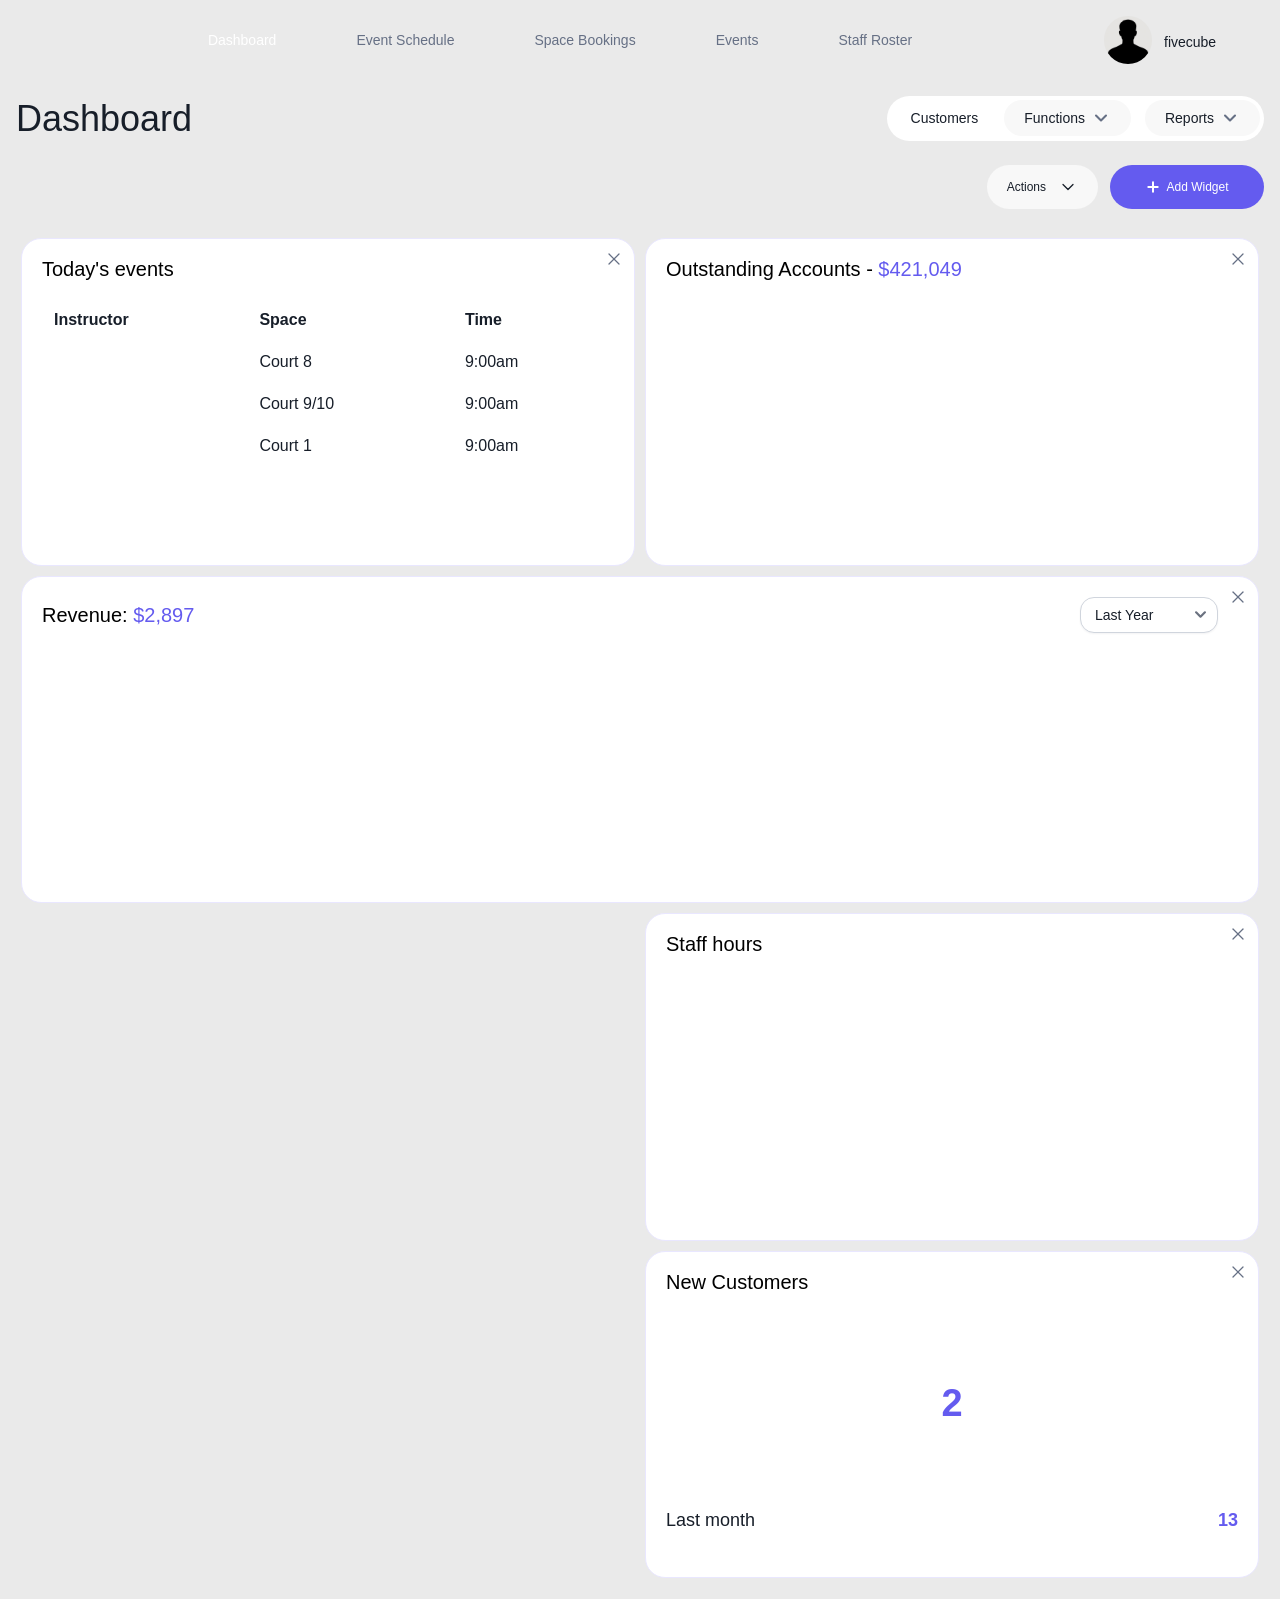
==== index.html @ 07ac2dc0 "Initial commit: 5sports admin project Made-with: Cursor" ====
<html lang="en"><head>
  <title>Intrac</title>
  <meta charset="UTF-8">
  <meta name="viewport" content="width=device-width, initial-scale=1, minimum-scale=1, maximum-scale=1, shrink-to-fit=no">

  <!-- FAVICONS -->
  <style data-tippy-stylesheet="">.tippy-box[data-animation=fade][data-state=hidden]{opacity:0}[data-tippy-root]{max-width:calc(100vw - 10px)}.tippy-box{position:relative;background-color:#333;color:#fff;border-radius:4px;font-size:14px;line-height:1.4;white-space:normal;outline:0;transition-property:transform,visibility,opacity}.tippy-box[data-placement^=top]>.tippy-arrow{bottom:0}.tippy-box[data-placement^=top]>.tippy-arrow:before{bottom:-7px;left:0;border-width:8px 8px 0;border-top-color:initial;transform-origin:center top}.tippy-box[data-placement^=bottom]>.tippy-arrow{top:0}.tippy-box[data-placement^=bottom]>.tippy-arrow:before{top:-7px;left:0;border-width:0 8px 8px;border-bottom-color:initial;transform-origin:center bottom}.tippy-box[data-placement^=left]>.tippy-arrow{right:0}.tippy-box[data-placement^=left]>.tippy-arrow:before{border-width:8px 0 8px 8px;border-left-color:initial;right:-7px;transform-origin:center left}.tippy-box[data-placement^=right]>.tippy-arrow{left:0}.tippy-box[data-placement^=right]>.tippy-arrow:before{left:-7px;border-width:8px 8px 8px 0;border-right-color:initial;transform-origin:center right}.tippy-box[data-inertia][data-state=visible]{transition-timing-function:cubic-bezier(.54,1.5,.38,1.11)}.tippy-arrow{width:16px;height:16px;color:#333}.tippy-arrow:before{content:"";position:absolute;border-color:transparent;border-style:solid}.tippy-content{position:relative;padding:5px 9px;z-index:1}</style><link rel="icon" href="images/favicon/favicon.ico">
  <!-- CSS -->
  <link rel="stylesheet" href="css/dataTables.min.css">
  <link rel="stylesheet" href="css/dataTablesbuttons.min.css">
  <link rel="stylesheet" href="css/flatpickr.monthselect.css">
  <link rel="stylesheet" href="css/quill.snow.css">
  <link rel="stylesheet" href="css/quill-emoji.css">
  <link rel="stylesheet" href="css/gridstack.min.css">
  <link rel="stylesheet" href="css/tailwind_admin.css">
  <link rel="stylesheet" href="css/admin.css">
  <link rel="stylesheet" href="css/grid.css">
  <style type="text/css" id="css_template">
      .customer-body {   --brand: #ef5a2a;   --brand-hover: #ef5a2a; }
.email-body .shell_container {border-color: #ef5a2a;}
.email-body button {background: #ef5a2a;}

.green-box .section-box-inner {
background-color: #fcd381; 
border-color: #fab428;
}

.section-box.blocked:not(.green-box)[data-intrac_class_id]:not([data-intrac_class_id="0"]) .section-box-inner {
background-color: var(--green-200); 
border-color: var(--green);
}

.section-box.blocked:not(.green-box)[data-intrac_level_type="6"]:not([data-intrac_class_id="0"]) .section-box-inner {
background-color: var(--blue-200); 
border-color: var(--blue);
}

.section-box.select[data-intrac_level_type="6"] .section-box-inner {
background-color: var(--blue-200); 
border-color: var(--blue);
}

.unpaid-box .section-box-inner{
background-color: var(--yellow-200);
border-color: var(--yellow);
}

.customer-body #bg_carousel_1{
  filter: brightness(0.6);
}
.customer-body #bg_carousel_mobile_1{
  filter: brightness(0.6);
}
  </style>
<style media="screen">#editor-resizer {
position: absolute;
border: 1px dashed #fff;
background-color: rgba(0, 0, 0, 0.5);
}
#editor-resizer .handler {
position: absolute;
right: -5px;
bottom: -5px;
width: 10px;
height: 10px;
border: 1px solid #333;
background-color: rgba(255, 255, 255, 0.8);
cursor: nwse-resize;
user-select: none;
}
#editor-resizer .toolbar {
position: absolute;
top: -5em;
left: 50%;
padding: 0.5em;
border: 1px solid #fff;
border-radius: 3px;
background-color: #fff;
box-shadow: 0 0 3px rgba(0, 0, 0, 0.5);
transform: translateX(-50%);
width: 20em;
}
#editor-resizer .toolbar .group {
display: flex;
border: 1px solid #aaa;
border-radius: 6px;
white-space: nowrap;
text-align: center;
line-height: 2;
color: rgba(0, 0, 0, 0.65);
}
#editor-resizer .toolbar .group:not(:first-child) {
margin-top: 0.5em;
}
#editor-resizer .toolbar .group .btn {
flex: 1 0 0;
text-align: center;
width: 25%;
padding: 0 0.5rem;
display: inline-block;
vertical-align: top;
user-select: none;
color: inherit;
}
#editor-resizer .toolbar .group .btn:not(:last-child) {
border-right: 1px solid #bbb;
}
#editor-resizer .toolbar .group .btn:not(.btn-group):active {
background-color: rgba(0, 0, 0, 0.1);
}
#editor-resizer .toolbar .group .input-wrapper {
width: 25%;
border: 1px solid #eee;
position: relative;
border-right: 1px solid #bbb;
min-width: 4em;
}
#editor-resizer .toolbar .group .input-wrapper::after {
content: " ";
position: absolute;
height: 1px;
background-color: #333;
left: 0.5em;
right: 1em;
bottom: 0.2em;
}
#editor-resizer .toolbar .group .input-wrapper input {
color: inherit;
text-align: center;
width: 100%;
border: none;
outline: none;
padding: 0 0.5em;
padding-right: 1.5em;
}
#editor-resizer .toolbar .group .input-wrapper input:focus ~ .tooltip {
display: block;
}
#editor-resizer .toolbar .group .input-wrapper .suffix {
position: absolute;
right: 0.5em;
}
#editor-resizer .toolbar .group .input-wrapper .tooltip {
display: none;
position: absolute;
top: 100%;
left: 0;
font-size: small;
background-color: #fff;
box-shadow: 0 0 3px #a7a7a7;
padding: 0 0.6em;
border-radius: 5px;
zoom: 0.85;
}
</style></head>
<body class="admin-body">
  <div class="admin-page">

      <div class="main-container" id="top_container">
          <header class="page_header relative">
              
              <nav class="bg-transparent border-gray-200">
                  <div class="max-w-full mx-auto flex items-center justify-between gap-4 relative toggle_div">
                      <a href="/admin" class="flex items-center space-x-3 rtl:space-x-reverse a_direct"><img src="https://intrac-files.intrac.com.au/5s/logo.png" class="logo" alt=""></a>
                      <div id="mobile_menu" class="w-full sm:max-w-full ml-auto mr-0 h-[100vh] sm:h-auto items-center justify-between bg-bgc lg:flex lg:w-auto lg:order-1 sm:static absolute z-[1000] top-0 hidden">
                          <div class="flex justify-between">
                              <img src="https://intrac-files.intrac.com.au/5s/logo.png" class="block sm:hidden logo" alt="">
                              <button type="button" class="navbar-btn" id="cross">
                                  <img src="images/icons/x.svg" alt="">
                              </button>
                          </div>
                          <div class="nav-list-pill-wrap" id="nav_list_wrap">
                          <span class="nav-pill-bg" aria-hidden="true"></span>
                          <ul class="nav-list" id="nav_list">
                              <li class="nav-link-row hol reports_only active"><a href="#" class="nav-btn nav-link-main nav_dashboard">Dashboard</a></li>
                              <li class="nav-link-row hol class_items"><a href="#" class="nav-btn nav-link-main nav_class class-title">Event Schedule</a></li>
                              <li class="nav-link-row hol space_items"><a href="#" class="nav-btn nav-link-main nav_space space-title">Space Bookings</a></li>
                              
                              <li class="nav-link-row hol class_mgmt_items"><a href="#" class="nav-btn nav-link-main nav_class_main class-title">Events</a></li>
                              <li class="nav-link-row hol roster_items_nav instructor_nav"><a href="#" class="nav-btn nav-link-main nav_roster">Staff Roster</a></li>
                          </ul>
                          </div>
                          <hr class="w-full h-[10px] border-t border-solid border-gray-dense my-2.5 mobile-items">
                          <div class="flex sm:hidden flex-col gap-2.5">
                              <div class="flex flex-col gap-2.5 mobile_favourites_div">
                                  <button class="header-btn bg-natural-white h-11 focus:text-purple focus:border focus:border-solid focus:border-purple block_toggle" data-toggle_target="mobile_favourites_menu">
                                      <span class="flex w-full items-center justify-between">Favourites <img class="size-5" src="images/icons/chevron-down.svg" alt=""></span>
                                  </button>
                                  <div class="mobile_favourites_menu hidden w-full !static !transform-none font-normal bg-natural-white divide-y divide-gray-100 rounded-[20px] shadow-sm">
                                      <ul id="mobile_favourites" class="flex flex-col p-[6px] text-sm text-main gap-1"><li><a href="#" class="menu_item modal_o_customers add-link menu_item" data-intrac_fav_name="Customers">Customers</a></li><li></li></ul>
                                  </div>
                              </div>
                              <div class="flex flex-col gap-2.5 mobile_functions_div">
                                  <button class="header-btn bg-natural-white h-11 focus:text-purple focus:border focus:border-solid focus:border-purple block_toggle" data-toggle_target="mobile_functions_menu">
                                      <span class="flex w-full items-center justify-between">Functions <img class="size-5" src="images/icons/chevron-down.svg" alt=""></span>
                                  </button>
                                  <div class="mobile_functions_menu hidden w-full !static !transform-none font-normal bg-natural-white divide-y divide-gray-100 rounded-[20px] shadow-sm">
                                      <ul id="mobile_functions" class="flex flex-col p-[6px] text-sm text-main gap-1 star_list">
                                  <li><a href="#" class="menu_item modal_o_messages favm_messages message_items instructor_fn" data-intrac_fav_name="Messages">Messages</a></li>
                                  <li><a href="#" class="menu_item modal_o_cash_sale favm_cash_sale cash_sale_items" data-intrac_fav_name="Cash Sale">Cash Sale</a></li>
                                  <li><a href="#" class="menu_item modal_o_customers favm_customers add-link star_fav" data-intrac_fav_name="Customers">Customers</a></li>
                                  
                                  <li><a href="#" class="menu_item modal_o_rosters roster_items instructor_fn instructor_only roster-title">Roster</a></li>
                                  
                                  <li><a href="#" class="menu_item modal_o_single_bookings favm_single_bookings admin_only single_booking_items" data-intrac_fav_name="Single Bookings">Single Bookings</a></li>
                                  
                                  <li><a href="#" class="menu_item modal_o_term_bookings favm_term_bookings add-link term_booking_items term-title" data-intrac_fav_name="Season Bookings">Season Bookings</a></li>
                                  <li><a href="#" class="menu_item modal_o_products favm_products add-link" data-intrac_fav_name="Products">Products</a></li>
                                  <li><a href="#" class="menu_item modal_o_passtypes favm_passtypes pass_items pass-title" data-intrac_fav_name="Passes">Passes</a></li>
                                  
                                  <li><a href="#" class="menu_item modal_o_gcards favm_gcards gcard_items" data-intrac_fav_name="Player Bookings">Player Bookings</a></li>                                            
                                  <li><a href="#" class="menu_item modal_o_terms favm_terms term-title" data-intrac_fav_name="Seasons">Seasons</a></li>
                                  <li><a href="#" class="menu_item modal_o_users favm_users add-link admin_or_users_only" data-intrac_fav_name="Users">Users</a></li>
                                  <li><a href="#" class="menu_item modal_o_procs favm_procs admin_only" data-intrac_fav_name="Processes">Processes</a></li>
                                  
                                  
                                  <li><a href="#" class="menu_item modal_o_locations favm_locations location-title" data-intrac_fav_name="Locations">Locations</a></li>
                                  
                                  <li><a href="#" class="menu_item modal_o_scoreboards level_types_4_items">Scoreboard</a></li>
                                  <li><a href="#" class="menu_item init_eftpos eftpos_items admin_only" data-intrac_stripe="true">Pair EFTPOS</a></li>
                              </ul>
                                  </div>
                              </div>
                              <div class="flex flex-col gap-2.5 mobile_reports_div">
                                  <button class="header-btn bg-natural-white h-11 focus:text-purple focus:border focus:border-solid focus:border-purple block_toggle" data-toggle_target="mobile_reports_menu">
                                      <span class="flex w-full items-center justify-between">Reports <img class="size-5" src="images/icons/chevron-down.svg" alt=""></span>
                                  </button>
                                  <div class="mobile_reports_menu hidden w-full !static !transform-none font-normal bg-natural-white divide-y divide-gray-100 rounded-[20px] shadow-sm">
                                      <ul id="mobile_reports" class="flex flex-col p-[6px] text-sm text-main gap-1 star_list"><li class="noshow"><a href="#" class="menu_item view_report rep_ttip" data-intrac="Attendance" data-intrac_report_description="Attendance report for the event and season. Has to be invoked from event's attendance page" data-intrac_fav_name="Attendance" data-intrac_default_dates="" data-intrac_max_days="90" data-intrac_navigation="" data-intrac_sub_reports="[]">Attendance</a></li><li><a href="#" class="menu_item view_report favm_report_49 rep_ttip" data-intrac="Cancellations" data-intrac_report_description="Choose a specific period to see cancellations" data-intrac_fav_name="Cancellations" data-intrac_default_dates="som-eom" data-intrac_max_days="90" data-intrac_navigation="" data-intrac_sub_reports="[]">Cancellations</a></li><li><a href="#" class="menu_item view_report favm_report_26 rep_ttip" data-intrac="CompEnrolments" data-intrac_report_description="Choose a specific season to see competition registrations statistics. Passes data is related to expired passes with  registrations only" data-intrac_fav_name="Competition Registrations" data-intrac_default_dates="" data-intrac_max_days="90" data-intrac_navigation="Term-3" data-intrac_sub_reports="[{&quot;report_id&quot;:26,&quot;report&quot;:&quot;&quot;,&quot;report_name&quot;:&quot;Competition Registrations&quot;,&quot;report_description&quot;:&quot;Choose a specific season to see competition registrations statistics. Passes data is related to expired passes with  registrations only&quot;,&quot;access&quot;:&quot;ar&quot;,&quot;default_dates&quot;:&quot;&quot;,&quot;max_days&quot;:90,&quot;navigation&quot;:&quot;Term-3&quot;},{&quot;report_id&quot;:28,&quot;report&quot;:&quot;Detailed&quot;,&quot;report_name&quot;:&quot;Competition Detailed report&quot;,&quot;report_description&quot;:&quot;Choose a specific season to see competition registration details. Includes casual fillins if applicable&quot;,&quot;access&quot;:&quot;ar&quot;,&quot;default_dates&quot;:&quot;&quot;,&quot;max_days&quot;:90,&quot;navigation&quot;:&quot;Term-3&quot;},{&quot;report_id&quot;:27,&quot;report&quot;:&quot;Expired ##Pass_titles&quot;,&quot;report_name&quot;:&quot;Competition Expired Passes&quot;,&quot;report_description&quot;:&quot;Choose a specific season to see competition registrations (excluding casuals) done with expired passes on or before today&quot;,&quot;access&quot;:&quot;ar&quot;,&quot;default_dates&quot;:&quot;&quot;,&quot;max_days&quot;:90,&quot;navigation&quot;:&quot;Term-1&quot;}]">Competition Registrations</a></li><li><a href="#" class="menu_item view_report favm_report_33 rep_ttip" data-intrac="DailyFixtures" data-intrac_report_description="Daily fixtures list of the selected date" data-intrac_fav_name="Daily Fixtures" data-intrac_default_dates="" data-intrac_max_days="90" data-intrac_navigation="" data-intrac_sub_reports="[]">Daily Fixtures</a></li><li><a href="#" class="menu_item view_report favm_report_41 rep_ttip" data-intrac="Email" data-intrac_report_description="Choose a specific period to see relevant Email records" data-intrac_fav_name="Email Usage" data-intrac_default_dates="" data-intrac_max_days="90" data-intrac_navigation="" data-intrac_sub_reports="[]">Email Usage</a></li><li><a href="#" class="menu_item view_report favm_report_38 rep_ttip" data-intrac="Followup" data-intrac_report_description="Choose specific date to see follow ups for that day as noted in comments" data-intrac_fav_name="Follow ups" data-intrac_default_dates="" data-intrac_max_days="90" data-intrac_navigation="" data-intrac_sub_reports="[]">Follow ups</a></li><li><a href="#" class="menu_item view_report favm_report_30 rep_ttip" data-intrac="Outstanding" data-intrac_report_description="See all outstanding accounts" data-intrac_fav_name="Outstanding Accounts" data-intrac_default_dates="" data-intrac_max_days="90" data-intrac_navigation="" data-intrac_sub_reports="[{&quot;report_id&quot;:30,&quot;report&quot;:&quot;&quot;,&quot;report_name&quot;:&quot;Outstanding Accounts&quot;,&quot;report_description&quot;:&quot;See all outstanding accounts&quot;,&quot;access&quot;:&quot;aru&quot;,&quot;default_dates&quot;:&quot;&quot;,&quot;max_days&quot;:90,&quot;navigation&quot;:&quot;&quot;},{&quot;report_id&quot;:31,&quot;report&quot;:&quot;Credits&quot;,&quot;report_name&quot;:&quot;Outstanding Credits&quot;,&quot;report_description&quot;:&quot;See all outstanding credits&quot;,&quot;access&quot;:&quot;aru&quot;,&quot;default_dates&quot;:&quot;&quot;,&quot;max_days&quot;:90,&quot;navigation&quot;:&quot;&quot;}]">Outstanding Accounts</a></li><li><a href="#" class="menu_item view_pass_report">Passes</a></li><li><a href="#" class="menu_item view_report favm_report_35 rep_ttip" data-intrac="Payroll" data-intrac_report_description="Choose specific period to see payroll data" data-intrac_fav_name="Payroll" data-intrac_default_dates="" data-intrac_max_days="90" data-intrac_navigation="Payperiod" data-intrac_sub_reports="[]">Payroll</a></li><li><a href="#" class="menu_item view_lists_report favm_lists" data-intrac_fav_name="Queries">Queries</a></li><li><a href="#" class="menu_item view_report favm_report_19 rep_ttip" data-intrac="Enrolments" data-intrac_report_description="Choose a specific season to see registrations statistics. Passes data is related to registrations only" data-intrac_fav_name="Registrations" data-intrac_default_dates="" data-intrac_max_days="90" data-intrac_navigation="Term-3" data-intrac_sub_reports="[{&quot;report_id&quot;:19,&quot;report&quot;:&quot;&quot;,&quot;report_name&quot;:&quot;Registrations&quot;,&quot;report_description&quot;:&quot;Choose a specific season to see registrations statistics. Passes data is related to registrations only&quot;,&quot;access&quot;:&quot;ar&quot;,&quot;default_dates&quot;:&quot;&quot;,&quot;max_days&quot;:90,&quot;navigation&quot;:&quot;Term-3&quot;},{&quot;report_id&quot;:23,&quot;report&quot;:&quot;##Space_title&quot;,&quot;report_name&quot;:&quot;Report grouped by space&quot;,&quot;report_description&quot;:&quot;Choose a specific season to see registrations statistics of programs per space&quot;,&quot;access&quot;:&quot;ar&quot;,&quot;default_dates&quot;:&quot;&quot;,&quot;max_days&quot;:90,&quot;navigation&quot;:&quot;Term-3&quot;},{&quot;report_id&quot;:20,&quot;report&quot;:&quot;Detailed&quot;,&quot;report_name&quot;:&quot;Detailed report&quot;,&quot;report_description&quot;:&quot;Choose a specific season to see registration details. Includes season, program, casual registrations, and makeups, free trials if applicable&quot;,&quot;access&quot;:&quot;ar&quot;,&quot;default_dates&quot;:&quot;&quot;,&quot;max_days&quot;:90,&quot;navigation&quot;:&quot;Term-3-Prev&quot;},{&quot;report_id&quot;:24,&quot;report&quot;:&quot;Retention&quot;,&quot;report_name&quot;:&quot;Retention&quot;,&quot;report_description&quot;:&quot;Choose a specific season to see registration retention statistics compared to the last season&quot;,&quot;access&quot;:&quot;ar&quot;,&quot;default_dates&quot;:&quot;&quot;,&quot;max_days&quot;:90,&quot;navigation&quot;:&quot;Term-3-Prev&quot;},{&quot;report_id&quot;:21,&quot;report&quot;:&quot;User&quot;,&quot;report_name&quot;:&quot;Report grouped by user&quot;,&quot;report_description&quot;:&quot;Choose a specific season to see registrations statistics of programs per user&quot;,&quot;access&quot;:&quot;ar&quot;,&quot;default_dates&quot;:&quot;&quot;,&quot;max_days&quot;:90,&quot;navigation&quot;:&quot;Term-3&quot;}]">Registrations</a></li><li><a href="#" class="menu_item view_report favm_report_2 rep_ttip" data-intrac="Revenue" data-intrac_report_description="Choose a specific period to see relevant revenue" data-intrac_fav_name="Revenue" data-intrac_default_dates="som-eom" data-intrac_max_days="185" data-intrac_navigation="" data-intrac_sub_reports="[]">Revenue</a></li><li><a href="#" class="menu_item view_report favm_report_16 rep_ttip" data-intrac="SMS" data-intrac_report_description="Choose a specific period to see relevant SMS records" data-intrac_fav_name="SMS Usage" data-intrac_default_dates="" data-intrac_max_days="90" data-intrac_navigation="" data-intrac_sub_reports="[]">SMS Usage</a></li><li><a href="#" class="menu_item view_report favm_report_34 rep_ttip" data-intrac="Staff" data-intrac_report_description="Choose specific dates to see staff hours. Lessons indicate whether staff is assigned to event programs or event bookings" data-intrac_fav_name="Staff" data-intrac_default_dates="sow-eow" data-intrac_max_days="90" data-intrac_navigation="" data-intrac_sub_reports="[]">Staff</a></li><li><a href="#" class="menu_item view_report favm_report_53 rep_ttip" data-intrac="Transactions" data-intrac_report_description="Choose a specific period to see relevant transactions" data-intrac_fav_name="Transactions" data-intrac_default_dates="" data-intrac_max_days="90" data-intrac_navigation="" data-intrac_sub_reports="[{&quot;report_id&quot;:53,&quot;report&quot;:&quot;&quot;,&quot;report_name&quot;:&quot;Transactions&quot;,&quot;report_description&quot;:&quot;Choose a specific period to see relevant transactions&quot;,&quot;access&quot;:&quot;l&quot;,&quot;default_dates&quot;:&quot;&quot;,&quot;max_days&quot;:90,&quot;navigation&quot;:&quot;&quot;},{&quot;report_id&quot;:54,&quot;report&quot;:&quot;Credit Card&quot;,&quot;report_name&quot;:&quot;Transactions Report Credit Card&quot;,&quot;report_description&quot;:&quot;Credit Card transactions based on the configured cutoff time - 11:59 pm.&quot;,&quot;access&quot;:&quot;l&quot;,&quot;default_dates&quot;:&quot;&quot;,&quot;max_days&quot;:90,&quot;navigation&quot;:&quot;&quot;},{&quot;report_id&quot;:55,&quot;report&quot;:&quot;EFTPOS&quot;,&quot;report_name&quot;:&quot;Transactions Report EFTPOS&quot;,&quot;report_description&quot;:&quot;EFTPOS transactions based on the configured cutoff time - 11:59 pm.&quot;,&quot;access&quot;:&quot;l&quot;,&quot;default_dates&quot;:&quot;&quot;,&quot;max_days&quot;:90,&quot;navigation&quot;:&quot;&quot;},{&quot;report_id&quot;:8,&quot;report&quot;:&quot;Monthly&quot;,&quot;report_name&quot;:&quot;Transactions Report Monthly&quot;,&quot;report_description&quot;:&quot;Monthly consolidated transactions report&quot;,&quot;access&quot;:&quot;r&quot;,&quot;default_dates&quot;:&quot;&quot;,&quot;max_days&quot;:90,&quot;navigation&quot;:&quot;Month&quot;}]">Transactions</a></li></ul>
                                  </div>
                              </div>
                              <div class="flex flex-col gap-2.5">
                                  <button id="mobile_account_btn" class="header-btn bg-natural-white h-11 focus:text-purple focus:border focus:border-solid focus:border-purple block_toggle" data-toggle_target="mobile_account_menu">
                                      <span class="flex w-full items-center justify-between">Account <img class="size-5" src="images/icons/chevron-down.svg" alt=""></span>
                                  </button>
                                  <div class="mobile_account_menu hidden w-full !static !transform-none font-normal bg-natural-white divide-y divide-gray-100 rounded-[20px] shadow-sm">
                                      <ul id="mobile_account" class="flex flex-col p-[6px] text-sm text-main gap-1">
                                          <li><a href="#" class="menu_item manage_favs">Manage Favourites</a></li>
                                          <li><a href="password" class="menu_item a_direct">Change Password</a></li>
                                          <li class="noshow_imp"><a href="/api/gotoHelp" class="menu_item a_direct" target="_blank">Help</a></li>
                                          <li><a href="/logout?mode=cuser" class="menu_item a_direct">Logout</a></li>
                                      </ul>
                                  </div>
                              </div>
                          </div>
                          <div class="flex sm:hidden mt-6 text-sm rounded-full focus:ring-gray-300 focus:ring-0 items-center margin_btm_md">
                              <img class="w-[48px] h-[48px] rounded-full mr-3 self_image" src="images/avatar.png">
                              <div class="flex flex-col items-start mt-1">
                                  <p class="leading-5">fivecube</p>
                                  <p class="text-[0.85rem] font-aeonik-bold"></p>
                              </div>
                          </div>
                      </div>
                      <div class="relative flex items-center lg:order-2 gap-3 ml-auto mr-0">
                          
                          
                          <div class="notes-dropdown abs_inset">
                              <div class="h-full flex flex-col gap-4">
                                  <div class="flex justify-between pb-4 border-b border-b-gray-200">
                                      <h3 class="leading-5">Notes</h3>
                                      <div class="relative">
                                          <button type="button" class="block_toggle" data-toggle_target="notes_menu">
                                              <img src="images/icons/more-horizontal-gray.svg" alt="">
                                          </button>
                                          <div class="notes_menu hidden abs_inset admin_only">
                                              <ul class="notes-menu-dropdown sm_dropdown">
                                                  <li class="dropdown-menu-item text-main cursor modal_o_notes">Update</li>
                                                  <li class="dropdown-menu-item text-main cursor notesbtn_delete noshow">Delete</li>
                                              </ul>
                                          </div>                                            
                                      </div>
                                  </div>
                                  <div id="notes_list" class="leading-[140%] grow scroll-container noscrollbar">
                                  </div>
                              </div>
                          </div>
                          <div class="hidden sm:flex user_dropdown_div">
                              <div class="relative">
                                  <button type="button" class="hidden sm:flex text-sm rounded-full focus:ring-gray-300 focus:ring-0 items-center block_toggle" data-toggle_target="user-dropdown">
                                      <img class="w-[48px] h-[48px] rounded-full mr-3 self_image" src="images/avatar.png" alt="">
                                  </button>
                                  <div class="user-dropdown user-dropdown-header hidden abs_inset">
                                      <div class="leading-[140%] text-center border-b border-bgc">
                                          <span class="block text-gray">You are logged in as</span>
                                          <span class="block text-gray truncate">fivecube</span>
                                          <a href="#" class="block p-3 mt-3 text-sm text-gray-700 hover:bg-gray-100 manage_favs">Manage Favourites</a>
                                          <a href="password" class="block p-3 mt-3 text-sm text-gray-700 hover:bg-gray-100 a_direct">Change Password</a>
                                          <a href="/api/gotoHelp" class="block p-3 mt-3 text-sm text-gray-700 hover:bg-gray-100 a_direct noshow_imp" target="_blank">Help</a>
                                      </div>
                                      <a href="/logout?mode=cuser" class="logout a_direct">Logout</a>
                                  </div>
                              </div>
                              <div class="hidden sm:flex flex-col items-start justify-center mt-1">
                                  <p class="leading-5">fivecube</p>
                                  <p class="text-[0.85rem] font-aeonik-bold"></p>
                              </div>
                          </div>                                
                      </div>
                      <button type="button" class="navbar-btn" id="hamburger">
                          <svg class="w-5 h-5" fill="none" viewBox="0 0 17 14">
                              <path stroke="currentColor" stroke-linecap="round" stroke-linejoin="round" stroke-width="2" d="M1 1h15M1 7h15M1 13h15"></path>
                          </svg>
                      </button>
                  </div>
              </nav>
          </header>
      </div>
      <div class="main-container" id="middle_container">
          <div class="page_sub_header flex flex-col gap-1 sm:gap-6 hol">
              <div class="flex justify-between items-center" id="sub_header_top">
                  <h1 class="text-[1.7rem] sm:text-4xl text-center leading-[1] min-h-[40px]" id="main_page_title">Dashboard</h1>
                  <h1 class="text-[1.7rem] sm:text-4xl text-center leading-[1] min-h-[40px] noshow" id="reports_title"><span class="rep_name"></span></h1>
                  <ul class="rounded-panel hidden sm:flex overflow_vis toggle_div">
                      <li class="quick_favs"><a href="#" class="modal_o_customers add-link header-btn" data-intrac_fav_name="Customers">Customers</a></li><li class="me-2 relative noshow_imp" id="quick_actions_div">
                          <button class="header-btn h-9 bg-natural-white block_toggle" data-toggle_target="favourites_menu">
                              <span class="flex items-center gap-[6px]">Favourites <img class="size-5" src="images/icons/chevron-down.svg" alt=""></span>
                          </button>
                          <div class="favourites_menu z-[100] hidden dropdown-menu abs_inset abs_inset_centre font-normal bg-white divide-y divide-gray-100 rounded-lg shadow-sm w-44">
                              <ul class="flex flex-col gap-1 text-sm text-gray-700" id="quick_actions"><li><a href="#" class="menu_item manage_favs">Manage Favourites</a></li></ul>
                          </div>
                      </li>
                      <li class="me-2 relative functions_div">
                          <button class="header-btn h-9 bg-natural-white block_toggle" data-toggle_target="functions_menu">
                              <span class="flex items-center gap-[6px]">Functions <img class="size-5" src="images/icons/chevron-down.svg" alt=""></span>
                          </button>
                          <div class="functions_menu z-[100] hidden dropdown-menu abs_inset abs_inset_centre font-normal bg-white divide-y divide-gray-100 rounded-lg shadow-sm w-44">
                              <ul class="flex flex-col gap-1 text-sm text-gray-700 dark:text-gray-200 star_list" id="functions_list">
                                  <li><a href="#" class="menu_item modal_o_messages fav_messages message_items instructor_fn" data-intrac_fav_name="Messages">Messages</a></li>
                                  <li><a href="#" class="menu_item modal_o_cash_sale fav_cash_sale cash_sale_items" data-intrac_fav_name="Cash Sale">Cash Sale</a></li>
                                  <li><a href="#" class="menu_item modal_o_customers fav_customers add-link star_fav" data-intrac_fav_name="Customers">Customers</a></li>
                                  
                                  <li><a href="#" class="menu_item modal_o_rosters roster_items instructor_fn instructor_only roster-title">Roster</a></li>
                                  
                                  <li><a href="#" class="menu_item modal_o_single_bookings fav_single_bookings admin_only single_booking_items" data-intrac_fav_name="Single Bookings">Single Bookings</a></li>
                                  
                                  <li><a href="#" class="menu_item modal_o_term_bookings fav_term_bookings add-link term_booking_items term-title" data-intrac_fav_name="Season Bookings">Season Bookings</a></li>
                                  <li><a href="#" class="menu_item modal_o_products fav_products add-link" data-intrac_fav_name="Products">Products</a></li>
                                  <li><a href="#" class="menu_item modal_o_passtypes fav_passtypes pass_items pass-title" data-intrac_fav_name="Passes">Passes</a></li>
                                  
                                  <li><a href="#" class="menu_item modal_o_gcards fav_gcards gcard_items" data-intrac_fav_name="Player Bookings">Player Bookings</a></li>                                            
                                  <li><a href="#" class="menu_item modal_o_terms fav_terms term-title" data-intrac_fav_name="Seasons">Seasons</a></li>
                                  <li><a href="#" class="menu_item modal_o_users fav_users add-link admin_or_users_only" data-intrac_fav_name="Users">Users</a></li>
                                  <li><a href="#" class="menu_item modal_o_procs fav_procs admin_only" data-intrac_fav_name="Processes">Processes</a></li>
                                  
                                  
                                  <li><a href="#" class="menu_item modal_o_locations fav_locations location-title" data-intrac_fav_name="Locations">Locations</a></li>
                                  
                                  <li><a href="#" class="menu_item modal_o_scoreboards level_types_4_items">Scoreboard</a></li>
                                  <li><a href="#" class="menu_item init_eftpos eftpos_items admin_only" data-intrac_stripe="true">Pair EFTPOS</a></li>
                              </ul>
                              <div class="noshow">
                                  <a href="#" class="modal_o_sms">SMS</a>
                                  <a href="#" class="modal_o_email">Email</a>
                                  <a href="#" class="modal_o_booking">Booking</a>
                                  <a href="#" class="modal_o_lists" data-intrac_fav_name="Queries">Queries</a>
                              </div>                                
                          </div>
                      </li>
                      <li class="me-2 relative reports_div">
                          <button class="header-btn h-9 bg-natural-white block_toggle" data-toggle_target="reports_menu">
                              <span class="flex items-center gap-[6px]">Reports <img class="size-5" src="images/icons/chevron-down.svg" alt=""></span>
                          </button>
                          <div class="reports_menu z-[100] hidden dropdown-menu abs_inset abs_inset_centre font-normal bg-white divide-y divide-gray-100 rounded-lg shadow-sm w-44">
                              <ul class="flex flex-col gap-1 text-sm text-gray-700 star_list" id="reports_list"><li class="noshow"><a href="#" class="menu_item view_report rep_ttip" data-intrac="Attendance" data-intrac_report_description="Attendance report for the event and season. Has to be invoked from event's attendance page" data-intrac_fav_name="Attendance" data-intrac_default_dates="" data-intrac_max_days="90" data-intrac_navigation="" data-intrac_sub_reports="[]">Attendance</a></li><li><a href="#" class="menu_item view_report fav_report_49 rep_ttip" data-intrac="Cancellations" data-intrac_report_description="Choose a specific period to see cancellations" data-intrac_fav_name="Cancellations" data-intrac_default_dates="som-eom" data-intrac_max_days="90" data-intrac_navigation="" data-intrac_sub_reports="[]">Cancellations</a></li><li><a href="#" class="menu_item view_report fav_report_26 rep_ttip" data-intrac="CompEnrolments" data-intrac_report_description="Choose a specific season to see competition registrations statistics. Passes data is related to expired passes with  registrations only" data-intrac_fav_name="Competition Registrations" data-intrac_default_dates="" data-intrac_max_days="90" data-intrac_navigation="Term-3" data-intrac_sub_reports="[{&quot;report_id&quot;:26,&quot;report&quot;:&quot;&quot;,&quot;report_name&quot;:&quot;Competition Registrations&quot;,&quot;report_description&quot;:&quot;Choose a specific season to see competition registrations statistics. Passes data is related to expired passes with  registrations only&quot;,&quot;access&quot;:&quot;ar&quot;,&quot;default_dates&quot;:&quot;&quot;,&quot;max_days&quot;:90,&quot;navigation&quot;:&quot;Term-3&quot;},{&quot;report_id&quot;:28,&quot;report&quot;:&quot;Detailed&quot;,&quot;report_name&quot;:&quot;Competition Detailed report&quot;,&quot;report_description&quot;:&quot;Choose a specific season to see competition registration details. Includes casual fillins if applicable&quot;,&quot;access&quot;:&quot;ar&quot;,&quot;default_dates&quot;:&quot;&quot;,&quot;max_days&quot;:90,&quot;navigation&quot;:&quot;Term-3&quot;},{&quot;report_id&quot;:27,&quot;report&quot;:&quot;Expired ##Pass_titles&quot;,&quot;report_name&quot;:&quot;Competition Expired Passes&quot;,&quot;report_description&quot;:&quot;Choose a specific season to see competition registrations (excluding casuals) done with expired passes on or before today&quot;,&quot;access&quot;:&quot;ar&quot;,&quot;default_dates&quot;:&quot;&quot;,&quot;max_days&quot;:90,&quot;navigation&quot;:&quot;Term-1&quot;}]">Competition Registrations</a></li><li><a href="#" class="menu_item view_report fav_report_33 rep_ttip" data-intrac="DailyFixtures" data-intrac_report_description="Daily fixtures list of the selected date" data-intrac_fav_name="Daily Fixtures" data-intrac_default_dates="" data-intrac_max_days="90" data-intrac_navigation="" data-intrac_sub_reports="[]">Daily Fixtures</a></li><li><a href="#" class="menu_item view_report fav_report_41 rep_ttip" data-intrac="Email" data-intrac_report_description="Choose a specific period to see relevant Email records" data-intrac_fav_name="Email Usage" data-intrac_default_dates="" data-intrac_max_days="90" data-intrac_navigation="" data-intrac_sub_reports="[]">Email Usage</a></li><li><a href="#" class="menu_item view_report fav_report_38 rep_ttip" data-intrac="Followup" data-intrac_report_description="Choose specific date to see follow ups for that day as noted in comments" data-intrac_fav_name="Follow ups" data-intrac_default_dates="" data-intrac_max_days="90" data-intrac_navigation="" data-intrac_sub_reports="[]">Follow ups</a></li><li><a href="#" class="menu_item view_report fav_report_30 rep_ttip" data-intrac="Outstanding" data-intrac_report_description="See all outstanding accounts" data-intrac_fav_name="Outstanding Accounts" data-intrac_default_dates="" data-intrac_max_days="90" data-intrac_navigation="" data-intrac_sub_reports="[{&quot;report_id&quot;:30,&quot;report&quot;:&quot;&quot;,&quot;report_name&quot;:&quot;Outstanding Accounts&quot;,&quot;report_description&quot;:&quot;See all outstanding accounts&quot;,&quot;access&quot;:&quot;aru&quot;,&quot;default_dates&quot;:&quot;&quot;,&quot;max_days&quot;:90,&quot;navigation&quot;:&quot;&quot;},{&quot;report_id&quot;:31,&quot;report&quot;:&quot;Credits&quot;,&quot;report_name&quot;:&quot;Outstanding Credits&quot;,&quot;report_description&quot;:&quot;See all outstanding credits&quot;,&quot;access&quot;:&quot;aru&quot;,&quot;default_dates&quot;:&quot;&quot;,&quot;max_days&quot;:90,&quot;navigation&quot;:&quot;&quot;}]">Outstanding Accounts</a></li><li><a href="#" class="menu_item view_pass_report">Passes</a></li><li><a href="#" class="menu_item view_report fav_report_35 rep_ttip" data-intrac="Payroll" data-intrac_report_description="Choose specific period to see payroll data" data-intrac_fav_name="Payroll" data-intrac_default_dates="" data-intrac_max_days="90" data-intrac_navigation="Payperiod" data-intrac_sub_reports="[]">Payroll</a></li><li><a href="#" class="menu_item view_lists_report fav_lists" data-intrac_fav_name="Queries">Queries</a></li><li><a href="#" class="menu_item view_report fav_report_19 rep_ttip" data-intrac="Enrolments" data-intrac_report_description="Choose a specific season to see registrations statistics. Passes data is related to registrations only" data-intrac_fav_name="Registrations" data-intrac_default_dates="" data-intrac_max_days="90" data-intrac_navigation="Term-3" data-intrac_sub_reports="[{&quot;report_id&quot;:19,&quot;report&quot;:&quot;&quot;,&quot;report_name&quot;:&quot;Registrations&quot;,&quot;report_description&quot;:&quot;Choose a specific season to see registrations statistics. Passes data is related to registrations only&quot;,&quot;access&quot;:&quot;ar&quot;,&quot;default_dates&quot;:&quot;&quot;,&quot;max_days&quot;:90,&quot;navigation&quot;:&quot;Term-3&quot;},{&quot;report_id&quot;:23,&quot;report&quot;:&quot;##Space_title&quot;,&quot;report_name&quot;:&quot;Report grouped by space&quot;,&quot;report_description&quot;:&quot;Choose a specific season to see registrations statistics of programs per space&quot;,&quot;access&quot;:&quot;ar&quot;,&quot;default_dates&quot;:&quot;&quot;,&quot;max_days&quot;:90,&quot;navigation&quot;:&quot;Term-3&quot;},{&quot;report_id&quot;:20,&quot;report&quot;:&quot;Detailed&quot;,&quot;report_name&quot;:&quot;Detailed report&quot;,&quot;report_description&quot;:&quot;Choose a specific season to see registration details. Includes season, program, casual registrations, and makeups, free trials if applicable&quot;,&quot;access&quot;:&quot;ar&quot;,&quot;default_dates&quot;:&quot;&quot;,&quot;max_days&quot;:90,&quot;navigation&quot;:&quot;Term-3-Prev&quot;},{&quot;report_id&quot;:24,&quot;report&quot;:&quot;Retention&quot;,&quot;report_name&quot;:&quot;Retention&quot;,&quot;report_description&quot;:&quot;Choose a specific season to see registration retention statistics compared to the last season&quot;,&quot;access&quot;:&quot;ar&quot;,&quot;default_dates&quot;:&quot;&quot;,&quot;max_days&quot;:90,&quot;navigation&quot;:&quot;Term-3-Prev&quot;},{&quot;report_id&quot;:21,&quot;report&quot;:&quot;User&quot;,&quot;report_name&quot;:&quot;Report grouped by user&quot;,&quot;report_description&quot;:&quot;Choose a specific season to see registrations statistics of programs per user&quot;,&quot;access&quot;:&quot;ar&quot;,&quot;default_dates&quot;:&quot;&quot;,&quot;max_days&quot;:90,&quot;navigation&quot;:&quot;Term-3&quot;}]">Registrations</a></li><li><a href="#" class="menu_item view_report fav_report_2 rep_ttip" data-intrac="Revenue" data-intrac_report_description="Choose a specific period to see relevant revenue" data-intrac_fav_name="Revenue" data-intrac_default_dates="som-eom" data-intrac_max_days="185" data-intrac_navigation="" data-intrac_sub_reports="[]">Revenue</a></li><li><a href="#" class="menu_item view_report fav_report_16 rep_ttip" data-intrac="SMS" data-intrac_report_description="Choose a specific period to see relevant SMS records" data-intrac_fav_name="SMS Usage" data-intrac_default_dates="" data-intrac_max_days="90" data-intrac_navigation="" data-intrac_sub_reports="[]">SMS Usage</a></li><li><a href="#" class="menu_item view_report fav_report_34 rep_ttip" data-intrac="Staff" data-intrac_report_description="Choose specific dates to see staff hours. Lessons indicate whether staff is assigned to event programs or event bookings" data-intrac_fav_name="Staff" data-intrac_default_dates="sow-eow" data-intrac_max_days="90" data-intrac_navigation="" data-intrac_sub_reports="[]">Staff</a></li><li><a href="#" class="menu_item view_report fav_report_53 rep_ttip" data-intrac="Transactions" data-intrac_report_description="Choose a specific period to see relevant transactions" data-intrac_fav_name="Transactions" data-intrac_default_dates="" data-intrac_max_days="90" data-intrac_navigation="" data-intrac_sub_reports="[{&quot;report_id&quot;:53,&quot;report&quot;:&quot;&quot;,&quot;report_name&quot;:&quot;Transactions&quot;,&quot;report_description&quot;:&quot;Choose a specific period to see relevant transactions&quot;,&quot;access&quot;:&quot;l&quot;,&quot;default_dates&quot;:&quot;&quot;,&quot;max_days&quot;:90,&quot;navigation&quot;:&quot;&quot;},{&quot;report_id&quot;:54,&quot;report&quot;:&quot;Credit Card&quot;,&quot;report_name&quot;:&quot;Transactions Report Credit Card&quot;,&quot;report_description&quot;:&quot;Credit Card transactions based on the configured cutoff time - 11:59 pm.&quot;,&quot;access&quot;:&quot;l&quot;,&quot;default_dates&quot;:&quot;&quot;,&quot;max_days&quot;:90,&quot;navigation&quot;:&quot;&quot;},{&quot;report_id&quot;:55,&quot;report&quot;:&quot;EFTPOS&quot;,&quot;report_name&quot;:&quot;Transactions Report EFTPOS&quot;,&quot;report_description&quot;:&quot;EFTPOS transactions based on the configured cutoff time - 11:59 pm.&quot;,&quot;access&quot;:&quot;l&quot;,&quot;default_dates&quot;:&quot;&quot;,&quot;max_days&quot;:90,&quot;navigation&quot;:&quot;&quot;},{&quot;report_id&quot;:8,&quot;report&quot;:&quot;Monthly&quot;,&quot;report_name&quot;:&quot;Transactions Report Monthly&quot;,&quot;report_description&quot;:&quot;Monthly consolidated transactions report&quot;,&quot;access&quot;:&quot;r&quot;,&quot;default_dates&quot;:&quot;&quot;,&quot;max_days&quot;:90,&quot;navigation&quot;:&quot;Month&quot;}]">Transactions</a></li></ul>
                          </div>
                      </li>
                  </ul>
              </div>
              <div id="sh_grid" class="noshow">
                  <div class="flex flex-col sm:flex-row justify-between">
                      <div class="flex gap-4 md:items-center flex-col sm:flex-row mb-[14px] sm:mb-0">
                          <div class="locations dropdown relative toggle_div noshow" id="main_switch_location_div">
                              <button class="dropdown-toggle header-btn bg-natural-white w-fit block_toggle" data-toggle_target="locs_menu">
                                  <div class="flex items-center gap-3"><span>5-a-side</span><img class="size-5" src="images/icons/chevron-down-black.svg" alt=""></div>
                              </button>
                              <div class="locs_menu sh_menu z-[100] hidden dropdown-menu mh-400 abs_inset abs_inset_centre w-[188px]">
                                  <ul id="main_switch_location" class="switch_location py-1.5 text-sm flex flex-col gap-0.5"><li><a class="dropdown-item" href="#" data-intrac="772" data-intrac_combo="">5-a-side</a></li><li><a class="dropdown-item" href="#" data-intrac="775" data-intrac_combo="">Training</a></li><li><a class="dropdown-item" href="#" data-intrac="773" data-intrac_combo="">Main</a></li></ul>
                                </div>
                          </div>
                          <ul class="sh_items_space virtual_locations rounded-panel rounded-panel-max flex overflow-x-auto whitespace-nowrap hol noshow"><li class="me-2"><a href="#" class="header-btn h-9 active">All</a></li><li class="me-2"><a href="#" class="header-btn h-9" data-intrac="772">5-a-side</a></li><li class="me-2"><a href="#" class="header-btn h-9" data-intrac="775">Training</a></li><li class="me-2"><a href="#" class="header-btn h-9" data-intrac="773">Main</a></li></ul>                            
                          <ul class="sh_items_class rounded-panel rounded-panel-max flex noshow">
                              <li class="me-2"><a href="#" class="header-btn h-9 gview_option gview_daily">Daily</a></li>
                              <li class="me-2"><a href="#" class="header-btn h-9 gview_option gview_weekly">Weekly</a></li>
                              <li class="me-2"><a href="#" class="header-btn h-9 gview_option gview_detailed">Detailed</a></li>
                          </ul>
                          <hr class="sh_items_class w-[1px] h-[35px] hidden md:block border border-gray-dense noshow">
                          <ul class="sh_items_class rounded-panel rounded-panel-max flex noshow">
                              <li class="me-2"><a href="#" class="header-btn h-9 gview_option gview_full">Full</a></li>
                              <li class="me-2"><a href="#" class="header-btn h-9 gview_option gview_compressed">Compressed</a></li>
                          </ul>
                          <ul class="sh_items_roster rounded-panel rounded-panel-max flex noshow">
                              <li class="me-2"><a href="#" class="header-btn h-9 gview_option gview_daily_roster active">Daily</a></li>
                              <li class="me-2"><a href="#" class="header-btn h-9 gview_option gview_weekly_roster">Weekly</a></li>
                          </ul>                           
                      </div>
                      <ul class="booking-calendar-menu" id="calendar_main_container">
                          <li class="calendar-wrapper" id="calendar_main_div">
                              <a href="#" id="calendar_main_lnk" class="relative calendar">
                                  <h6>Mon, 23 Mar 2026</h6>
                                  <input type="hidden" id="calendar_main" placeholder="Select Date" data-input="" class="flatpickr-input" value="2026-03-23"><input class=" form-control input" placeholder="Select Date" tabindex="0" type="text" readonly="readonly" autocomplete="one-time-code">
                                  <img class="size-5 absolute right-0 top-2.5" src="images/icons/chevron-down.svg" alt="">
                              </a>
                              <a href="#" class="flex items-center h-9 p-2 rounded-[32px] leading-3 bg-natural-white ms-2 no_hover" id="todays_bookings"><img src="images/icons/today.svg" alt=""></a>
                          </li>
                          <li class="me-0 sm:me-2 instructor_only" id="instructor_weekly_div">
                              <a href="#" class="flex items-center h-9 p-2 rounded-[32px] leading-3 bg-natural-white no_hover instructor_weekly"><img src="images/icons/minutes.svg" alt=""></a>
                          </li>
                          <li class="me-0 sm:me-2">
                              <a href="#" class="flex items-center h-9 p-2 rounded-[32px] leading-3 bg-natural-white compress_grid"><img src="images/icons/minutes.svg" alt=""></a>
                          </li>
                          <li class="me-0 sm:me-2 sh_items_class sh_items_roster noshow">
                              <a href="#" class="flex items-center h-9 p-2 rounded-[32px] leading-3 bg-natural-white print_grid"><img src="images/icons/printer.svg" alt=""></a>
                          </li>
                          <li class="me-0 sm:me-2 maximize_div">
                              <a href="#" class="flex items-center h-9 p-2 rounded-[32px] leading-3 bg-natural-white full_screen_grid"><img src="images/icons/maximize.svg" alt=""></a>
                              <a href="#" class="flex items-center h-9 p-2 rounded-[32px] leading-3 bg-natural-white exit_full_screen_grid noshow"><img src="images/icons/minimize.svg" alt=""></a>
                          </li>
                          <li class="sh_items_roster admin_only relative toggle_div noshow">
                              <button class="px-5 py-2 rounded-[32px] bg-natural-white md:w-fit flex items-center gap-3 whitespace-nowrap text-xs leading-5 block_toggle" data-toggle_target="roster_more_actions">
                                  Actions <img class="size-5" src="images/icons/chevron-down-black.svg" alt="">
                              </button>
                              <div class="roster_more_actions sh_menu z-[100] dropdown-menu w-[188px] hidden abs_inset abs_inset_centre">
                                  <ul class="p-1.5 text-sm flex flex-col gap-0.5">
                                      <li><a href="#" class="menu_item sms_weekly_rosters">SMS Weekly Rosters</a></li>
                                  </ul>
                              </div>
                          </li>
                          <li class="sh_items_roster noshow">
                              <button class="modal_o_rosters btn_add_shift primary-btn w-full md:!w-[154px] h-[36px] text-xs leading-5 col-span-2 !py-2 active:bg-purple">
                                  <img class="size-[16px]" src="images/icons/plus.svg" alt=""><span class="roster-title margin_left_xs">Add Shift</span>
                              </button>                                
                          </li>
                      </ul>
                  </div>                    
              </div>
              <div id="sh_class_main" class="noshow">
                  <div class="md:flex md:gap-3 md:items-center mb-6 grid grid-cols-2 gap-y-3 gap-x-4">
                      <label class="block !h-full relative col-span-2"><input id="class_search" class="custom-field customer-search !h-[44px] w-full md:!w-[236px] xl:!w-[400px]" placeholder="Search titles">
                          <img class="absolute size-6 top-2 left-2" src="images/icons/search.svg" alt=""></label>
                      <div class="lg:grow dropdown relative toggle_div">
                          <button id="class_status_filter" class="dropdown-toggle px-5 py-3 rounded-[32px] bg-natural-white md:w-fit flex items-center gap-3 whitespace-nowrap text-sm leading-5 block_toggle" data-toggle_target="class_status_filter_items">
                              Status: <span>All</span><img class="size-5" src="images/icons/chevron-down-black.svg" alt="">
                          </button>
                          <div class="class_status_filter_items sh_menu z-[100] hidden dropdown-menu w-[188px] abs_inset abs_inset_centre">
                              <ul class="p-1.5 text-sm flex flex-col gap-0.5">
                                  <li><a class="dropdown-item" href="#" data-intrac="">All</a></li>
                                  <li><a class="dropdown-item" href="#" data-intrac="1">Renewals</a></li>
                                  
                                  
                                  <li><a class="dropdown-item" href="#" data-intrac="4">Open</a></li>
                                  <li><a class="dropdown-item" href="#" data-intrac="5">Closed</a></li>
                                  <li class="admin_only"><a class="dropdown-item" href="#" data-intrac="0">Archive</a></li>
                              </ul>
                          </div>
                      </div>
                      <div class="admin_only relative toggle_div">
                          <button class="px-5 py-3 rounded-[32px] bg-natural-white md:w-fit flex items-center gap-3 whitespace-nowrap text-xs leading-5 block_toggle" data-toggle_target="class_more_actions">
                              Actions <img class="size-5" src="images/icons/chevron-down-black.svg" alt="">
                          </button>
                          <div class="class_more_actions sh_menu z-[100] dropdown-menu w-[188px] hidden abs_inset abs_inset_centre">
                              <ul class="p-1.5 text-sm flex flex-col gap-0.5">
                                  <li class="noshow"><a href="#" class="menu_item modal_o_rollover" id="location_rollover">Rollover All <span class="class-title">Events</span></a></li>
                                  <li><a href="#" class="menu_item get_all_classes">See archived <span class="class-title">Events</span></a></li>
                              </ul>
                          </div>                            
                      </div>
                      <button class="admin_only add-link modal_o_class primary-btn w-full md:!w-[154px] !h-[44px] text-xs leading-5 col-span-2 active:bg-purple">
                          <img class="size-[16px]" src="images/icons/plus.svg" alt=""><span class="class-title margin_left_xs">Add New Event</span>
                      </button>                       
                  </div>
              </div>
              <div id="sh_dashboard" class="">
                  <div class="md:flex md:gap-3 md:items-center mb-6 grid grid-cols-2 gap-y-3 gap-x-4 justify-end">
                      <div class="relative toggle_div">
                          <button class="px-5 py-3 rounded-[32px] bg-natural-white md:w-fit flex items-center gap-3 whitespace-nowrap text-xs leading-5 block_toggle" data-toggle_target="dashboard_more_actions">
                              Actions <img class="size-5" src="images/icons/chevron-down-black.svg" alt="">
                          </button>
                          <div class="dashboard_more_actions sh_menu z-[100] dropdown-menu w-[188px] hidden abs_inset abs_inset_centre">
                              <ul class="p-1.5 text-sm flex flex-col gap-0.5">
                                  <li><a href="#" class="menu_item" id="save_layout">Save</a></li>
                                  <li><a href="#" class="menu_item" id="reset_layout">Reset</a></li>
                                  
                                  <li class="noshow"><a href="#" class="menu_item" id="grid_default">Set dashboard as home</a></li>
                                  <li class=""><a href="#" class="menu_item" id="grid_default_reset">Remove dashboard as home</a></li>
                              </ul>
                          </div>                            
                      </div>
                      <button class="primary-btn w-full md:!w-[154px] !h-[44px] text-xs leading-5 active:bg-purple" id="add_widget" data-intrac="[{&quot;title&quot;:&quot;Revenue&quot;,&quot;value&quot;:&quot;revenue&quot;},{&quot;title&quot;:&quot;New customers&quot;,&quot;value&quot;:&quot;new_customers&quot;},{&quot;title&quot;:&quot;Outstanding accounts&quot;,&quot;value&quot;:&quot;outstanding_accts&quot;},{&quot;title&quot;:&quot;Staff hours&quot;,&quot;value&quot;:&quot;staff&quot;},{&quot;title&quot;:&quot;Today's events&quot;,&quot;value&quot;:&quot;class_schedules&quot;}]">
                          <img class="size-[16px]" src="images/icons/plus.svg" alt=""><span class="margin_left_xs">Add Widget</span>
                      </button>                        
                  </div>
              </div>
              <div id="sh_reports" class="noshow">
                  <div class="flex justify-between flex-col sm:flex-row gap-4 sm:gap-0">
                      <div class="bg-natural-white rounded-[30px] flex flex-wrap gap-3 items-center w-fit reports_left_menu">
                          <div class="flex relative toggle_div noshow">
                              <button class="dropdown-btn block_toggle" type="button" data-toggle_target="report_actions_menu">
                                  <span class="text-xs leading-5">Mode</span>
                                  <img class="size-3" src="images/icons/chevron-down-black.svg" alt="">
                              </button>
                              <div class="report_actions_menu abs_inset dropdown-menu w-[189px] p-1 z-10">
                                  <ul class="text-sm text-main form-select form-control rep_sub_report_menu">
                                  </ul>
                                  <select class="noshow_imp rep_sub_report"></select>
                              </div>
                          </div>
                          <div class="flex relative toggle_div noshow">
                              <button class="dropdown-btn block_toggle" type="button" data-toggle_target="report_actions_menu">
                                  <span class="text-xs leading-5 location-title">Location</span>
                                  <img class="size-3" src="images/icons/chevron-down-black.svg" alt="">
                              </button>
                              <div class="report_actions_menu abs_inset dropdown-menu w-[189px] p-1 z-10">
                                  <ul class="text-sm text-main form-select form-control rep_location_menu">
                                  </ul>
                                  <select class="noshow_imp rep_location"></select>
                              </div>
                          </div>
                          <div class="flex relative toggle_div noshow">
                              <button class="dropdown-btn block_toggle" type="button" data-toggle_target="report_actions_menu">
                                  <span class="text-xs leading-5">Consolidate by</span>
                                  <img class="size-3" src="images/icons/chevron-down-black.svg" alt="">
                              </button>
                              <div class="report_actions_menu abs_inset dropdown-menu w-[189px] p-1 z-10">
                                  <ul class="text-sm text-main form-select form-control rep_groupby_menu">
                                  </ul>
                                  <select class="noshow_imp rep_groupby"></select>
                              </div>
                          </div>
                          <div class="flex relative toggle_div noshow">
                              <button class="dropdown-btn block_toggle" type="button" data-toggle_target="report_actions_menu">
                                  <span class="text-xs leading-5">Sort by</span>
                                  <img class="size-3" src="images/icons/chevron-down-black.svg" alt="">
                              </button>
                              <div class="report_actions_menu abs_inset dropdown-menu w-[189px] p-1 z-10">
                                  <ul class="text-sm text-main form-select form-control rep_orderby_menu">
                                  </ul>
                                  <select class="noshow_imp rep_orderby"></select>
                              </div>
                          </div>
                          <div class="flex relative toggle_div noshow">
                              <button class="dropdown-btn block_toggle" type="button" data-toggle_target="report_actions_menu">
                                  <span class="text-xs leading-5 term-title">Season</span>
                                  <img class="size-3" src="images/icons/chevron-down-black.svg" alt="">
                              </button>
                              <div class="report_actions_menu abs_inset dropdown-menu w-[189px] p-1 z-10">
                                  <ul class="text-sm text-main form-select form-control rep_term_id_menu">
                                  </ul>
                                  <select class="noshow_imp rep_term_id"></select>
                              </div>
                          </div>
                          <div class="flex relative toggle_div noshow">
                              <button class="dropdown-btn block_toggle" type="button" data-toggle_target="report_actions_menu">
                                  <span class="text-xs leading-5 term-title">Previous Season</span>
                                  <img class="size-3" src="images/icons/chevron-down-black.svg" alt="">
                              </button>
                              <div class="report_actions_menu abs_inset dropdown-menu w-[189px] p-1 z-10">
                                  <ul class="text-sm text-main form-select form-control rep_last_term_id_menu">
                                  </ul>
                                  <select class="noshow_imp rep_last_term_id"></select>
                              </div>
                          </div>
                          <div class="flex gap-3 items-center w-fit noshow">
                              <span class="w-px bg-gray opacity-20 h-6 rep_data_items noshow"></span>
                              <button class="bg-white rounded-full p-2 rep_data_items view_rep_data noshow"><img src="images/icons/bullet-list-text.svg" alt=""></button>
                              <span class="w-px bg-gray opacity-20 h-6 rep_chart_items report_chart_items"></span>
                              <button class="bg-white rounded-full p-2 rep_chart_items view_rep_chart report_chart_items"><img src="images/icons/chart-star-circle.svg" alt=""></button>
                          </div>
                      </div>
                      <ul class="booking-calendar-menu p-0 items-center bg-natural-white gap-3 reports_right_menu">
                          <li class="calendar-wrapper relative rr_item rep_dates_tr noshow">
                              <input class="calendar rounded-[32px] bg-white hover:!bg-white rep_start_date flatpickr-input" placeholder="Start date" value="2026-03-23" type="hidden"><input class="calendar rounded-[32px] bg-white hover:!bg-white rep_start_date form-control input" placeholder="Start date" tabindex="0" type="text" readonly="readonly">
                              <img class="size-5 absolute chevron-right top-2.5 cursor calendar_chevron" src="images/icons/chevron-down.svg" alt="">
                          </li>
                          <li class="calendar-wrapper relative rr_item rep_dates_tr noshow">
                              <input class="calendar rounded-[32px] bg-white hover:!bg-white rep_finish_date flatpickr-input" placeholder="Finish date" value="2026-03-23" type="hidden"><input class="calendar rounded-[32px] bg-white hover:!bg-white rep_finish_date form-control input" placeholder="Finish date" tabindex="0" type="text" readonly="readonly">
                              <img class="size-5 absolute chevron-right top-2.5 cursor calendar_chevron" src="images/icons/chevron-down.svg" alt="">
                          </li>
                          <li class="calendar-wrapper relative rr_item noshow">
                              <input class="calendar rounded-[32px] bg-white hover:!bg-white rep_month flatpickr-input" placeholder="Month" value="" type="hidden"><input class="calendar rounded-[32px] bg-white hover:!bg-white rep_month form-control input" placeholder="Month" tabindex="0" type="text" readonly="readonly">
                              <img class="size-5 absolute chevron-right top-2.5 cursor calendar_chevron" src="images/icons/chevron-down.svg" alt="">
                          </li>
                          <li class="toggle_div relative rr_item noshow">
                              <button class="dropdown-btn block_toggle" type="button" data-toggle_target="report_actions_menu">
                                  <span class="text-xs leading-5">Period</span>
                                  <img class="size-3" src="images/icons/chevron-down-black.svg" alt="">
                              </button>
                              <div class="report_actions_menu abs_inset dropdown-menu w-[189px] p-1 z-10 relative">
                                  <ul class="text-sm text-main form-select form-control rep_payperiod_menu">
                                  </ul>
                                  <select class="noshow_imp rep_payperiod"></select>
                              </div>                                
                          </li>
                          <hr class="w-[1px] h-[30px] border border-gray-dense hidden reports_right_sep">
                          <li class="toggle_div relative noshow" id="report_more_btn">
                              <button class="dropdown-btn p-3 block_toggle" type="button" data-toggle_target="report_actions_more_menu">
                                  <img class="size-3" src="images/icons/more-horizontal.svg" alt="">
                              </button>
                              <div class="report_actions_more_menu abs_inset dropdown-menu w-[188px] p-1 z-10">
                                  <ul class="text-sm text-main">
                                      <li class="noshow"><a href="#" class="menu_item rep_rawcsv">Download Raw Data</a></li>
                                      <li class="noshow"><a href="#" class="menu_item rep_print">Print report</a></li>
                                      <li class="noshow"><a href="#" class="menu_item sms_lnk reports_lnk">SMS all</a></li>
                                      <li class="noshow"><a href="#" class="menu_item email_lnk reports_lnk">Email all</a></li>
                                  </ul>
                              </div>
                          </li>
                      </ul>
                  </div>
              </div>

          </div>
          <div class="page_content">
              <div class="main_block noscrollbar reports_only" id="dashboard_main">
                  <div class="cursor-normal grid-stack grid-stack-animate gs-2" id="dashboard" gs-current-row="4" style="--gs-item-margin-top: 5px; --gs-item-margin-bottom: 5px; --gs-item-margin-right: 5px; --gs-item-margin-left: 5px; --gs-column-width: 50%; --gs-cell-height: 337.5px; height: 1350px;">
                  <div class="grid-stack-item ui-resizable-autohide"><div class="grid-stack-item-content"><div class="widget_item" data-type="class_schedules">                            <div class="content table-scroll"><h4>Today's events</h4><table class="table">				                                <thead>				                                    <tr>				                                        <th>Instructor</th>				                                        <th>Space</th>				                                        <th>Time</th>				                                    </tr>				                                </thead>				                                <tbody><tr>				                                    <td></td>				                                    <td>Court 8</td>				                                    <td>9:00am</td>				                                </tr><tr>				                                    <td></td>				                                    <td>Court 9/10</td>				                                    <td>9:00am</td>				                                </tr><tr>				                                    <td></td>				                                    <td>Court 1</td>				                                    <td>9:00am</td>				                                </tr></tbody></table></div>                            <a href="#" class="remove_widget"><img src="images/icons/x.svg" alt=""></a>                         </div></div><div class="ui-resizable-handle ui-resizable-se" style="z-index: 100; user-select: none;"></div></div><div class="grid-stack-item ui-resizable-autohide" gs-y="3" style="top: calc(3 * var(--gs-cell-height)); left: var(--gs-column-width);" gs-x="1"><div class="grid-stack-item-content"><div class="widget_item" data-type="new_customers">                            <div class="content numbers">		                							<h4>New Customers</h4>												    <div class="div-center headline">												        <b>2</b>												    </div>												    <div>												        <span>Last month</span>												        <b>13</b>												    </div>		                					</div>                            <a href="#" class="remove_widget"><img src="images/icons/x.svg" alt=""></a>                         </div></div><div class="ui-resizable-handle ui-resizable-se" style="z-index: 100; user-select: none;"></div></div><div class="grid-stack-item ui-resizable-autohide" gs-y="2" style="top: calc(2 * var(--gs-cell-height)); left: var(--gs-column-width);" gs-x="1"><div class="grid-stack-item-content"><div class="widget_item" data-type="staff">                            <div class="content table-scroll"><h4>Staff hours</h4><table class="table">				                                <tbody></tbody></table></div>                            <a href="#" class="remove_widget"><img src="images/icons/x.svg" alt=""></a>                         </div></div><div class="ui-resizable-handle ui-resizable-se" style="z-index: 100; user-select: none;"></div></div><div class="grid-stack-item ui-resizable-autohide" style="left: var(--gs-column-width);" gs-x="1"><div class="grid-stack-item-content"><div class="widget_item" data-type="outstanding_accts">                            <div class="content rep_chart">					        						<h4>Outstanding Accounts - <span class="primary">$421,049</span></h4>					        						<canvas class="chart_canvas margin_btm_md" width="571" height="408" style="display: block; box-sizing: border-box; height: 204px; width: 285px;"></canvas>					        						<div class="chart_data noshow">{"type":"doughnut","data":{"labels":["MENS D/E COMP - Wednesday  ","35+B MENS COMP - Thursday","MENS C COMP - Tuesday","12Boys - Saturday 8.30/9.30am","16Girls - Wednesday 5/6pm","WESTFIELDS SPORTS HS - Winter Football Camp 1.","14s Boys Silver - Tuesday","10s Boys Gold - Monday","RepDev.T4 - Tue 6-7pm","14s Girls Gold - Tuesday","14s Boys Gold - Tuesday","MIXED SOCIAL COMP - Monday ","MENS B COMP - Tuesday ","16s Boys 2 - Wednesday","MENS D COMP - Wednesday","MIXED B COMP - Monday ","WOMENS C COMP - Tuesday","MENS C COMP - Monday","MIXED SOCIAL COMP - Thursday ","MENS C COMP - Thursday ","Rep.Dev.T1 - Tue 6-7pm","16 Boys Silver - Wednesday","MENS C COMP - Wednesday","Rep.Dev.T2 - Thur 6-7pm","Rep.Dev.T4 - Mon 6-7pm","MENS C/D COMP - Thursday ","MENS D COMP - Wednesday ","16 Girls - Wednesday ","12s GOLD - Saturday","14 Girls SILVER - Tuesday","MIXED SOCIAL COMP - Monday","5sports.Oct.Soccer Camp 2020","8s MIXED - Thursday 4.10pm","MIXED C COMP - Thursday","35+A/B MENS COMP - Thursday ","MENS B COMP - Wednesday","MIXED A COMP - Monday","REP.DEV.T4- Tuesday 6-7pm","REP.DEV.T4 Wednesday 6-7pm","5sports.JANUARY.Soccer Camp 2021","6s MIXED - Tuesday 4.10pm","REP.DEV.T1- Wednesday 6-7pm","REP.DEV.T1- Monday 6-7pm","Party","MENS B/C COMP - Thursday","MIXED SOCIAL COMP - Thursday","MIXED C/SOCIAL COMP - Monday","WOMENS SOCIAL COMP - Tuesday","MENS E COMP - Wednesday","MENS C/D COMP - Thursday","10 &amp; Under BOYS SILVER - Thursdays","New Teams Register Here","MENS A/B COMP - Wednesday","MENS C/D COMP - Monday","MENS B/C COMP - Wednesday","35s MENS C/D COMP - Thursday","35s MENS B COMP - Thursday","MENS G COMP - Wednesday","MENS B COMP - Thursday","ON HOLD + FAILED PAYMENTS LIST 1","12 &amp; Under BOYS - THURSDAYS","MIXED B/C COMP - THURSDAY","35s MENS C/D COMP - THURSDAY","MIXED SOCIAL 1  - MONDAY","MIXED D COMP - MONDAY","MENS B COMP - Monday","14 &amp; Under GIRLS - TUESDAYS","WOMENS B/C COMP - TUESDAY","16 &amp; Under GIRLS - WEDNESDAYS","6 &amp; Under BOYS - FRIDAYS","MIXED B/C COMP - MONDAY","14 &amp; Under BOYS SILVER - TUESDAYS","MENS A COMP - WEDNESDAY","MENS C COMP  WEDNESDAY","MENS C/D COMP  THURSDAY","MIXED C COMP - MONDAY","MENS E/F COMP  WEDNESDAY","35s MENS B/C COMP  THURSDAY","MENS B/C COMP THURSDAY","MENS C/D COMP TUESDAY","MENS D COMP  WEDNESDAY","MEMBERSHIP Admin Fee for Failed Comp Pass Payment","Drinks Water - 600ml","Chips Smiths - Salt and Vinegar","Sweets Allsep's Bag A Lollies","Chips Smiths - Original","Chips Thins Salt'n'Vinegar ","Chips Smiths - Chicken","Sweets Mars Bar","Drinks Gatorade - Watermelon","Chips Thins-Light &amp; Tangy","Sweets CurlyWurly","Ice Cream Magnum Almond","Sweets Mentos Fruit Fusions","WESTFIELDS SPORTS HS Owes for Westfields event","PARTY Fun Supervisor 2hrs","Drinks Gatorade - Berry Chill","Chips Smiths - Cheese and Onion","Drinks Gatorade - Fierce Berry","Chips CC's 45g","Ice Cream Icy Twist","Ice Cream Magnum Peppermint","Sweets Life Savers-Fruit Tingles","EQUIPMENT NIKE Charge GK gloves","Drinks Gatorade - Blue Bolt","Chips Kettle-Salt'n'vinegar 45g","Chips Kettle-Original 45g","Drinks 7UP","Drinks Sunkist","Sweets Zappo Fruit Chew Grape","Drinks Passiona","PARTY BBQ Hire","Equipment Socks WHITE - S","Sweets Snickers","MEMBERSHIP Comp Pass Misc","Health Bars Go Natural-Nut Delight","Drinks Red Bull - 250mL","Equipment Match Tape","Drinks Pepsi","Sweets Aero Peppermint","Drinks Gatorade - Lemon Lime","Sweets KitKat","Chips Kettle-Original 90g","Drinks Gatorade - Active Berry","Sweets Mini M&amp;M's","Sweets Chomp","Chips Cheezels","Sweets Life Savers-Musk","Drinks Pepsi Max","DRINKS Water - 750ml","Forfeits Forfeit within 24hrs","Ice Cream Calippo - Cola Lemonade","Admin Membership fee","Sweets Zappo Fruit Chew Watermelon","Sweets Zappo Fruit Chew Strawberry","Sweets Zappo Fruit Chew Cola","Admin Failed payment fee","Forfeits Forfeit Multiple times","Ice Cream Paddle Pop - Shaky Shake","Sweets Life Savers-Pep-o-mint","Equipment NIKE Guard Stays-Black","Sweets Wonka Nerds","Ice Cream Paddle Pop - Rainbow","Chips Red Rock Deli - Honey Soy Chicken 90g ","Drinks Pump Water 750ml","Chips Red Rock Deli Sea Salt 45g","Drinks POWERADE - Gold Rush","Chips Red Rock Deli- Sea Salt &amp; Vinegar 45g","Drinks Coca Cola No Sugar","PARTY Party Booking Fee","WESTFIELDS SPORTS HS King Park Development Program","Drinks Mount Franklin 600ml","Equipment Socks BLACK - L","Drinks Monster Energy Juice","PARTY Deploy Personalised Football","Drinks POWERADE - Mountain Blast","Chips Red Rock Deli Honey Soy Chicken 45g","COFFEE Coffee - Flat White Regular","Drinks POWERADE - Blackcurrant","Drinks POWERADE - Berry Ice","Drinks Mount Franklin Sparkling - Lime","COFFEE Coffee - Espresso","Equipment Deploy Shin Guard Large","COFFEE Coffee - Cappuccino Regular","Sweets Trolli Sour Gecko","Drinks Coca Cola Classic","Drinks POWERADE - Lemon Lime","Drinks Sprite","Chips Cheese and Bacon Balls","Sweets Cadbury Dairy Milk","Drinks POWERADE - Zero Strawberry/Lemonade","COFFEE Coffee - Double Espresso","Comps Mixed Comp","Health Bars Go Natural High Protein Choc Bar","Drinks Monster Energy 500ml","Equipment Deploy Shin Guards Small","Drinks Pump Water 750ml - Lime Rush","Ice Cream Twister Monstaahh","Drinks Pump Water 750ml - Berry Storm","Drinks Monster Energy Zero Ultra 500ml","ICE Party Ice with Esky Hire (2 Bags)","Health Bars Go Natural Apricot Slice","Sweets Ring Pops","Drinks Kirks Pasito","Ice Cream Paddle Pop - Chocolate","Credit Partial payment","Hire","Lessons"],"datasets":[{"data":[110,295,875,135,154,340,190,190,180,30,15,15,20,15,55,15,20,40,20,20,100,170,80,20,20,20,40,170,340,170,20,260,180,20,20,20,20,40,20,70,360,40,20,780,20,20,20,150,779,190,180,160,234,20,20,198,198,20,20,125,214,234,20,20,45,25,2140,214,107,428,225,132,52,214,214,214,304,214,25,25,15,2917,12,15,5,6,2,4,12,6,6,6,3,1,40,5280,6,5,6,4,3,5,1,100,5,5,6,6,20,4,3,260,12,5,17013,2,21,8,19,5,3,16,5,3,12,4,13,4,3,7,4150,1,16777,1,1,3,2430,525,2,2,10,5,7,4,158,3,52,8,3,20080,640,48,27,5,30,26,3,4,24,40,8,4,15,20,4,23,52,5,3,3,5,4,1284,4,24,15,10,4,24,4,15,8,5,5,5,5,334898,450],"backgroundColor":["#64B5F6","#D4E157","#00796B","#2196F3","#4CAF50","#81D4FA","#42A5F5","#FDD835","#1E88E5","#B39DDB","#D81B60","#455A64","#BCAAA4","#00897B","#1E88E5","#FFF59D","#FFA000","#AB47BC","#E91E63","#78909C","#E91E63","#645bef","#DCE775","#90CAF9","#4FC3F7","#512DA8","#FFCC80","#2196F3","#43A047","#00897B","#4DD0E1","#FFA000","#5E35B1","#9FA8DA","#388E3C","#E64A19","#C5E1A5","#FFA000","#FFEE58","#FB8C00","#A5D6A7","#66BB6A","#0288D1","#81C784","#FFE082","#03A9F4","#1976D2","#E53935","#3949AB","#FBC02D","#FF7043","#E91E63","#039BE5","#00ACC1","#78909C","#546E7A","#29B6F6","#B0BEC5","#9CCC65","#4DB6AC","#26A69A","#43A047","#4FC3F7","#7986CB","#6D4C41","#4FC3F7","#00897B","#5C6BC0","#E6EE9C","#5D4037","#D81B60","#8D6E63","#039BE5","#7E57C2","#303F9F","#D4E157","#FF7043","#03A9F4","#80CBC4","#673AB7","#42A5F5","#DCE775","#AFB42B","#4DB6AC","#E53935","#A5D6A7","#8E24AA","#4CAF50","#81D4FA","#7B1FA2","#26C6DA","#FDD835","#2196F3","#66BB6A","#A1887F","#26C6DA","#90A4AE","#BA68C8","#0288D1","#5E35B1","#689F38","#66BB6A","#673AB7","#E91E63","#FFB74D","#4DB6AC","#FFF59D","#CE93D8","#455A64","#00796B","#00897B","#8E24AA","#4DB6AC","#FF8A65","#A5D6A7","#81D4FA","#00ACC1","#0097A7","#BCAAA4","#FFEE58","#303F9F","#5E35B1","#81D4FA","#D4E157","#A5D6A7","#E64A19","#546E7A","#BCAAA4","#FFA726","#A5D6A7","#26C6DA","#0097A7","#1E88E5","#9CCC65","#FFCC80","#E91E63","#C2185B","#546E7A","#E64A19","#388E3C","#81D4FA","#9FA8DA","#FBC02D","#66BB6A","#E91E63","#2196F3","#7E57C2","#7E57C2","#FFF59D","#645bef","#00ACC1","#F4511E","#455A64","#5E35B1","#81C784","#FFA726","#4DD0E1","#0288D1","#7CB342","#3F51B5","#5C6BC0","#FFB74D","#E64A19","#E91E63","#FFD54F","#3F51B5","#42A5F5","#81D4FA","#F48FB1","#FFEE58","#AFB42B","#03A9F4","#1E88E5","#1E88E5","#8E24AA","#BCAAA4","#C2185B","#AFB42B","#FFCC80","#FFF176","#039BE5","#DCE775","#039BE5","#43A047","#00796B","#E91E63","#FFF176","#7986CB"]}]},"options":{"responsive":true,"maintainAspectRatio":false,"animations":{"show":{"type":"number","properties":["radius","opacity"],"duration":1000,"easing":"easeOutBounce"},"hide":{"type":"number","properties":["radius","opacity"],"duration":500,"easing":"easeInCubic"},"y":{"duration":1000,"easing":"easeOutQuart"}},"plugins":{"legend":{"display":false}}},"extras":{"ccy":true}}</div>					        				  </div>                            <a href="#" class="remove_widget"><img src="images/icons/x.svg" alt=""></a>                         </div></div><div class="ui-resizable-handle ui-resizable-se" style="z-index: 100; user-select: none;"></div></div><div class="grid-stack-item ui-resizable-autohide" gs-y="1" style="top: var(--gs-cell-height); width: calc(2 * var(--gs-column-width));" gs-w="2"><div class="grid-stack-item-content"><div class="widget_item" data-type="revenue">                            <div class="content rep_chart xl_chart">					        						<div class="flex items-center margin_btm_sm">					        							<h4 class="no_margin_btm">Revenue: <span class="primary">$2,897</span></h4>	                                                    <div class="form-select-group widget_select">	                                                        <select class="form-select widget_revenue_alt">	                                                        	<option value="">Last Year</option>	                                                        	<option value="prior_6">6 Months prior</option>	                                                        </select>	                                                    </div>					        						</div>					        						<canvas class="chart_canvas margin_btm_md" width="1246" height="408" style="display: block; box-sizing: border-box; height: 204px; width: 623px;"></canvas>					        						<div class="chart_data noshow">{"type":"stackedline","data":{"labels":["Oct","Nov","Dec","Jan","Feb","Mar"],"datasets":[{"data":[79444,61225,106543,33484,11467,2897],"borderWidth":3,"borderColor":"rgba(100, 91, 239, 1)","backgroundColor":"rgba(100, 91, 239, 1)","tension":0.3,"pointRadius":0,"pointHoverRadius":0,"spanGaps":true},{"data":[71146,91849,102037,60339,90292,73724],"borderWidth":1,"borderColor":"rgba(23, 30, 41, 0.5)","backgroundColor":"rgba(23, 30, 41, 0.5)","borderDash":[2,4],"tension":0.3,"pointRadius":0,"pointHoverRadius":0,"spanGaps":true}]},"options":{"responsive":true,"maintainAspectRatio":false,"animations":{"show":{"type":"number","properties":["radius","opacity"],"duration":1000,"easing":"easeOutBounce"},"hide":{"type":"number","properties":["radius","opacity"],"duration":500,"easing":"easeInCubic"},"y":{"duration":1000,"easing":"easeOutQuart"}},"plugins":{"legend":{"display":false},"tooltip":{"mode":"index","intersect":false}},"scales":{"x":{"stacked":false,"border":{"display":false}},"y":{"stacked":false,"display":false,"grid":{"display":false},"ticks":{"display":false}}},"interaction":{"mode":"index","intersect":false}},"extras":{"ccy":true},"shadow":true}</div>					        				  </div>                            <a href="#" class="remove_widget"><img src="images/icons/x.svg" alt=""></a>                         </div></div><div class="ui-resizable-handle ui-resizable-se" style="z-index: 100; user-select: none;"></div></div></div>
              </div>                                    
              <div class="main_block noscrollbar table-wrapper noshow mini_grid" id="spaces">
              </div>
              <div class="main_block noscrollbar table-wrapper noshow" id="lessons">
              </div>                                    
              <div class="main_block noscrollbar table-wrapper noshow" id="classes">
              </div> 
              <div class="main_block noscrollbar table-wrapper noshow" id="rosters">
<div class="scroll-container noscrollbar scroll-container-flex">						<table class="table-fixed w-full sm:min-w-full border-collapse"><colgroup><col class="time-column-many"><col class="courts-many class-many"><col class="courts-many class-many"><col class="courts-many class-many"></colgroup><thead class="sticky top-0 z-50"><tr>								<th class="time-column-many"><div class="time-shadow-wrapper-title">Time</div></th><th class="courts-many class-many">												<div class="flex gap-[9px] mini-gap justify-between items-center mini-items-top">													<div class="flex gap-3 mini-gap mw-0">														<img class="size-8 rounded-full" src="images/avatar.png" alt="">														<div class="flex flex-col text-start mw-0">															<span class="leading-normal text-[12px] truncate">Aaron Borrill</span>															<span class="leading-normal text-[10px] text-primary-btn">Instructor</span>														</div>													</div>																									</div>											</th><th class="courts-many class-many">												<div class="flex gap-[9px] mini-gap justify-between items-center mini-items-top">													<div class="flex gap-3 mini-gap mw-0">														<img class="size-8 rounded-full" src="images/avatar.png" alt="">														<div class="flex flex-col text-start mw-0">															<span class="leading-normal text-[12px] truncate">Angela Cantlon</span>															<span class="leading-normal text-[10px] text-primary-btn">Instructor</span>														</div>													</div>																									</div>											</th><th class="courts-many class-many">												<div class="flex gap-[9px] mini-gap justify-between items-center mini-items-top">													<div class="flex gap-3 mini-gap mw-0">														<img class="size-8 rounded-full" src="images/avatar.png" alt="">														<div class="flex flex-col text-start mw-0">															<span class="leading-normal text-[12px] truncate">Belinda Crane</span>															<span class="leading-normal text-[10px] text-primary-btn">Instructor</span>														</div>													</div>																									</div>											</th></tr></thead><tbody><tr style="height: var(--box_height)">								<td class="time-column-many"><div class="time-shadow-wrapper">2:00 PM</div></td><td class="cell-many align-top"><div style="height: var(--section_box_height)" class="section_shell">						        				<div class="flex justify-end h-full relative rounded-md bg-transparent m-1 cursor toggle_div section-box section-box-class select shadow-sm" id="17052_772_14-00" data-intrac_location_id="772" data-intrac_level_type="4" data-intrac_level_id="781" data-intrac_term_id="8433">													<div class="w-[98%] py-[2px] px-1.5 relative z-10 rounded-md border-l-[2px] shadow-sm p-6 flex flex-col items-start overflow-y-auto section-box-inner class_row">													 	<h3 class="flex items-center justify-between w-full leading-4">													    	<span class="truncate main_text margin_right_md">10 &amp; Under BOYS - THURSDAYS</span>													  	</h3>													  	<button class="three-dots-btn noshow block_toggle" data-toggle_target="grid_actions_menu">													  		<img src="images/icons/three_dots.svg" class="w-5 h-5 inline-block" alt="">													  	</button>													  	<p class="text-gray leading-4 sub_text w-full"><span class="p_str_time">2:00pm to 3:00pm</span><span class="p_str_other"></span></p>													  	<div class="flex justify-between mt-auto mb-0 text-gray w-full">													  		<span class="btm_text_l truncate">&nbsp;</span><span class="btm_text_r">&nbsp;</span>													  	</div>													</div>						                            <div class="grid_actions_menu z-[100] dropdown-menu w-[102px] p-1 z-10 hidden abs_inset">						                                <ul class="text-sm text-grey-neutral">						                                    						                                    <li class="dropdown-menu-item text-main cursor modal_o_rosters btn_edit_roster noshow">Edit</li>						                                    						                                    						                                    						                                    						                                    <div class="show_tabs noshow"></div>						                                </ul>						                            </div>												</div>											</div></td><td class="cell-many align-top"><div style="height: var(--section_box_height)" class="section_shell">						        				<div class="flex justify-end h-full relative rounded-md bg-transparent m-1 cursor toggle_div section-box section-box-class empty-box" id="17113_772_14-00" data-intrac_location_id="772">													<div class="w-[98%] py-[2px] px-1.5 relative z-10 rounded-md border-l-[2px] shadow-sm p-6 flex flex-col items-start overflow-y-auto section-box-inner class_row">													 	<h3 class="flex items-center justify-between w-full leading-4">													    	<span class="truncate main_text margin_right_md"></span>													  	</h3>													  	<button class="three-dots-btn noshow block_toggle" data-toggle_target="grid_actions_menu">													  		<img src="images/icons/three_dots.svg" class="w-5 h-5 inline-block" alt="">													  	</button>													  	<p class="text-gray leading-4 sub_text w-full"></p>													  	<div class="flex justify-between mt-auto mb-0 text-gray w-full">													  		<span class="btm_text_l truncate">&nbsp;</span><span class="btm_text_r">&nbsp;</span>													  	</div>													</div>						                            <div class="grid_actions_menu z-[100] dropdown-menu w-[102px] p-1 z-10 hidden abs_inset">						                                <ul class="text-sm text-grey-neutral">						                                    						                                    <li class="dropdown-menu-item text-main cursor modal_o_rosters btn_edit_roster noshow">Edit</li>						                                    						                                    						                                    						                                    						                                    <div class="show_tabs noshow"></div>						                                </ul>						                            </div>												</div>											</div></td><td class="cell-many align-top"><div style="height: var(--section_box_height)" class="section_shell">						        				<div class="flex justify-end h-full relative rounded-md bg-transparent m-1 cursor toggle_div section-box section-box-class empty-box" id="16762_772_14-00" data-intrac_location_id="772">													<div class="w-[98%] py-[2px] px-1.5 relative z-10 rounded-md border-l-[2px] shadow-sm p-6 flex flex-col items-start overflow-y-auto section-box-inner class_row">													 	<h3 class="flex items-center justify-between w-full leading-4">													    	<span class="truncate main_text margin_right_md"></span>													  	</h3>													  	<button class="three-dots-btn noshow block_toggle" data-toggle_target="grid_actions_menu">													  		<img src="images/icons/three_dots.svg" class="w-5 h-5 inline-block" alt="">													  	</button>													  	<p class="text-gray leading-4 sub_text w-full"></p>													  	<div class="flex justify-between mt-auto mb-0 text-gray w-full">													  		<span class="btm_text_l truncate">&nbsp;</span><span class="btm_text_r">&nbsp;</span>													  	</div>													</div>						                            <div class="grid_actions_menu z-[100] dropdown-menu w-[102px] p-1 z-10 hidden abs_inset">						                                <ul class="text-sm text-grey-neutral">						                                    						                                    <li class="dropdown-menu-item text-main cursor modal_o_rosters btn_edit_roster noshow">Edit</li>						                                    						                                    						                                    						                                    						                                    <div class="show_tabs noshow"></div>						                                </ul>						                            </div>												</div>											</div></td></tr><tr style="height: var(--box_height)">								<td class="time-column-many"><div class="time-shadow-wrapper">4:00 PM</div></td><td class="cell-many align-top"><div style="height: var(--section_box_height)" class="section_shell">						        				<div class="flex justify-end h-full relative rounded-md bg-transparent m-1 cursor toggle_div section-box section-box-class empty-box" id="17052_772_16-00" data-intrac_location_id="772">													<div class="w-[98%] py-[2px] px-1.5 relative z-10 rounded-md border-l-[2px] shadow-sm p-6 flex flex-col items-start overflow-y-auto section-box-inner class_row">													 	<h3 class="flex items-center justify-between w-full leading-4">													    	<span class="truncate main_text margin_right_md"></span>													  	</h3>													  	<button class="three-dots-btn noshow block_toggle" data-toggle_target="grid_actions_menu">													  		<img src="images/icons/three_dots.svg" class="w-5 h-5 inline-block" alt="">													  	</button>													  	<p class="text-gray leading-4 sub_text w-full"></p>													  	<div class="flex justify-between mt-auto mb-0 text-gray w-full">													  		<span class="btm_text_l truncate">&nbsp;</span><span class="btm_text_r">&nbsp;</span>													  	</div>													</div>						                            <div class="grid_actions_menu z-[100] dropdown-menu w-[102px] p-1 z-10 hidden abs_inset">						                                <ul class="text-sm text-grey-neutral">						                                    						                                    <li class="dropdown-menu-item text-main cursor modal_o_rosters btn_edit_roster noshow">Edit</li>						                                    						                                    						                                    						                                    						                                    <div class="show_tabs noshow"></div>						                                </ul>						                            </div>												</div>											</div></td><td class="cell-many align-top"><div style="height: var(--section_box_height)" class="section_shell">						        				<div class="flex justify-end h-full relative rounded-md bg-transparent m-1 cursor toggle_div section-box section-box-class select shadow-sm" id="17113_772_16-00" data-intrac_location_id="772" data-intrac_level_type="4" data-intrac_level_id="781" data-intrac_term_id="8433">													<div class="w-[98%] py-[2px] px-1.5 relative z-10 rounded-md border-l-[2px] shadow-sm p-6 flex flex-col items-start overflow-y-auto section-box-inner class_row">													 	<h3 class="flex items-center justify-between w-full leading-4">													    	<span class="truncate main_text margin_right_md">10 &amp; Under BOYS - THURSDAYS</span>													  	</h3>													  	<button class="three-dots-btn noshow block_toggle" data-toggle_target="grid_actions_menu">													  		<img src="images/icons/three_dots.svg" class="w-5 h-5 inline-block" alt="">													  	</button>													  	<p class="text-gray leading-4 sub_text w-full"><span class="p_str_time">4:00pm to 5:00pm</span><span class="p_str_other"></span></p>													  	<div class="flex justify-between mt-auto mb-0 text-gray w-full">													  		<span class="btm_text_l truncate">&nbsp;</span><span class="btm_text_r">&nbsp;</span>													  	</div>													</div>						                            <div class="grid_actions_menu z-[100] dropdown-menu w-[102px] p-1 z-10 hidden abs_inset">						                                <ul class="text-sm text-grey-neutral">						                                    						                                    <li class="dropdown-menu-item text-main cursor modal_o_rosters btn_edit_roster noshow">Edit</li>						                                    						                                    						                                    						                                    						                                    <div class="show_tabs noshow"></div>						                                </ul>						                            </div>												</div>											</div></td><td class="cell-many align-top"><div style="height: var(--section_box_height)" class="section_shell">						        				<div class="flex justify-end h-full relative rounded-md bg-transparent m-1 cursor toggle_div section-box section-box-class empty-box" id="16762_772_16-00" data-intrac_location_id="772">													<div class="w-[98%] py-[2px] px-1.5 relative z-10 rounded-md border-l-[2px] shadow-sm p-6 flex flex-col items-start overflow-y-auto section-box-inner class_row">													 	<h3 class="flex items-center justify-between w-full leading-4">													    	<span class="truncate main_text margin_right_md"></span>													  	</h3>													  	<button class="three-dots-btn noshow block_toggle" data-toggle_target="grid_actions_menu">													  		<img src="images/icons/three_dots.svg" class="w-5 h-5 inline-block" alt="">													  	</button>													  	<p class="text-gray leading-4 sub_text w-full"></p>													  	<div class="flex justify-between mt-auto mb-0 text-gray w-full">													  		<span class="btm_text_l truncate">&nbsp;</span><span class="btm_text_r">&nbsp;</span>													  	</div>													</div>						                            <div class="grid_actions_menu z-[100] dropdown-menu w-[102px] p-1 z-10 hidden abs_inset">						                                <ul class="text-sm text-grey-neutral">						                                    						                                    <li class="dropdown-menu-item text-main cursor modal_o_rosters btn_edit_roster noshow">Edit</li>						                                    						                                    						                                    						                                    						                                    <div class="show_tabs noshow"></div>						                                </ul>						                            </div>												</div>											</div></td></tr><tr style="height: var(--box_height)">								<td class="time-column-many"><div class="time-shadow-wrapper">9:00 PM</div></td><td class="cell-many align-top"><div style="height: var(--section_box_height)" class="section_shell">						        				<div class="flex justify-end h-full relative rounded-md bg-transparent m-1 cursor toggle_div section-box section-box-class empty-box" id="17052_772_21-00" data-intrac_location_id="772">													<div class="w-[98%] py-[2px] px-1.5 relative z-10 rounded-md border-l-[2px] shadow-sm p-6 flex flex-col items-start overflow-y-auto section-box-inner class_row">													 	<h3 class="flex items-center justify-between w-full leading-4">													    	<span class="truncate main_text margin_right_md"></span>													  	</h3>													  	<button class="three-dots-btn noshow block_toggle" data-toggle_target="grid_actions_menu">													  		<img src="images/icons/three_dots.svg" class="w-5 h-5 inline-block" alt="">													  	</button>													  	<p class="text-gray leading-4 sub_text w-full"></p>													  	<div class="flex justify-between mt-auto mb-0 text-gray w-full">													  		<span class="btm_text_l truncate">&nbsp;</span><span class="btm_text_r">&nbsp;</span>													  	</div>													</div>						                            <div class="grid_actions_menu z-[100] dropdown-menu w-[102px] p-1 z-10 hidden abs_inset">						                                <ul class="text-sm text-grey-neutral">						                                    						                                    <li class="dropdown-menu-item text-main cursor modal_o_rosters btn_edit_roster noshow">Edit</li>						                                    						                                    						                                    						                                    						                                    <div class="show_tabs noshow"></div>						                                </ul>						                            </div>												</div>											</div></td><td class="cell-many align-top"><div style="height: var(--section_box_height)" class="section_shell">						        				<div class="flex justify-end h-full relative rounded-md bg-transparent m-1 cursor toggle_div section-box section-box-class empty-box" id="17113_772_21-00" data-intrac_location_id="772">													<div class="w-[98%] py-[2px] px-1.5 relative z-10 rounded-md border-l-[2px] shadow-sm p-6 flex flex-col items-start overflow-y-auto section-box-inner class_row">													 	<h3 class="flex items-center justify-between w-full leading-4">													    	<span class="truncate main_text margin_right_md"></span>													  	</h3>													  	<button class="three-dots-btn noshow block_toggle" data-toggle_target="grid_actions_menu">													  		<img src="images/icons/three_dots.svg" class="w-5 h-5 inline-block" alt="">													  	</button>													  	<p class="text-gray leading-4 sub_text w-full"></p>													  	<div class="flex justify-between mt-auto mb-0 text-gray w-full">													  		<span class="btm_text_l truncate">&nbsp;</span><span class="btm_text_r">&nbsp;</span>													  	</div>													</div>						                            <div class="grid_actions_menu z-[100] dropdown-menu w-[102px] p-1 z-10 hidden abs_inset">						                                <ul class="text-sm text-grey-neutral">						                                    						                                    <li class="dropdown-menu-item text-main cursor modal_o_rosters btn_edit_roster noshow">Edit</li>						                                    						                                    						                                    						                                    						                                    <div class="show_tabs noshow"></div>						                                </ul>						                            </div>												</div>											</div></td><td class="cell-many align-top"><div style="height: var(--section_box_height)" class="section_shell">						        				<div class="flex justify-end h-full relative rounded-md bg-transparent m-1 cursor toggle_div section-box section-box-class select shadow-sm" id="16762_772_21-00" data-intrac_location_id="772" data-intrac_level_type="4" data-intrac_level_id="781" data-intrac_term_id="8433">													<div class="w-[98%] py-[2px] px-1.5 relative z-10 rounded-md border-l-[2px] shadow-sm p-6 flex flex-col items-start overflow-y-auto section-box-inner class_row">													 	<h3 class="flex items-center justify-between w-full leading-4">													    	<span class="truncate main_text margin_right_md">10 &amp; Under BOYS - THURSDAYS</span>													  	</h3>													  	<button class="three-dots-btn noshow block_toggle" data-toggle_target="grid_actions_menu">													  		<img src="images/icons/three_dots.svg" class="w-5 h-5 inline-block" alt="">													  	</button>													  	<p class="text-gray leading-4 sub_text w-full"><span class="p_str_time">9:00pm to 9:30pm</span><span class="p_str_other"></span></p>													  	<div class="flex justify-between mt-auto mb-0 text-gray w-full">													  		<span class="btm_text_l truncate">&nbsp;</span><span class="btm_text_r">&nbsp;</span>													  	</div>													</div>						                            <div class="grid_actions_menu z-[100] dropdown-menu w-[102px] p-1 z-10 hidden abs_inset">						                                <ul class="text-sm text-grey-neutral">						                                    						                                    <li class="dropdown-menu-item text-main cursor modal_o_rosters btn_edit_roster noshow">Edit</li>						                                    						                                    						                                    						                                    						                                    <div class="show_tabs noshow"></div>						                                </ul>						                            </div>												</div>											</div></td></tr></tbody></table></div>
              </div>
              <div class="main_block noscrollbar noshow" id="classes_main">
                  <div class="classes-box">
                      <div class="scroll-container" id="classes_list">
                      </div>
                  </div>
              </div>
              <div class="main_block noscrollbar noshow" id="reports">
                  <div class="scroll-container noscrollbar overflow-x-auto se_div">
                      <input type="hidden" value="" class="rep_report">
                      <h4 class="text-lg leading-6 margin_top_md margin_btm_md" id="report_summary_title"><span class="rep_name"></span><span class="rep_sub_name" data-intrac_user_id="" data-intrac_customer_id=""></span><span class="rep_filters"></span></h4>
                      <div id="report_result">
                      </div>
                      <div class="noshow report_chart_items" id="report_chart">
                      </div>
                  </div>
              </div>
              <div class="main_block instructor_only noshow" id="instr_availability">
                  <button type="button" class="primary-btn leading-5 whitespace-nowrap active:bg-purple mb-6 margin_top_md modal_o_avails avail_mgmt_items" id="add_instr_avail">Add availability</button>
                  <h3 class="text-base leading-5 text-gray mb-2.5 margin_top_md">Current availability</h3>
                  <ul class="flex flex-col gap-2 md:gap-3 md:flex-row flex-wrap" id="instr_avail_list">
                  </ul>
              </div>
              <div class="main_block instructor_only noshow" id="instr_roster">
                  <button type="button" class="primary-btn leading-5 whitespace-nowrap active:bg-purple mb-6 margin_top_md modal_o_rosters roster_mgmt_items roster-title" id="add_instr_roster">Add roster</button>
                  <h3 class="text-base leading-5 text-gray mb-2.5 margin_top_md roster-title">Current rosters</h3>
                  <ul class="flex flex-col gap-2 md:gap-3 md:flex-row flex-wrap" id="instr_roster_list">
                  </ul>                    
              </div>
          </div>
      </div>

      <!-- modal containers -->
      <div id="display_modal" class="modal-backdrop justify-center items-center modal-top">
      </div>
      <div id="display_modal2" class="modal-backdrop justify-center items-center modal-top">            
      </div>
      <div id="display_modal3" class="modal-backdrop justify-center items-center modal-top">            
      </div>

      <!--side modals-->
      <div class="modal-backdrop justify-center items-center offcanvse noshow" id="space_modal">
          <div class="modal md:!w-[642px]">
              <div class="new-modal-content">
                  <div class="modal-header">
                      <h4 class="text-2xl leading-9 grow space-title">Space Booking</h4>
                      <button type="button" class="close_side_modal"><img src="images/icons/x.svg" alt=""></button>                       
                  </div>
                  <div class="modal-body">
                      <form class="static_form">
                          <ul class="flex flex-col gap-3.5 border-b border-b-gray-light pb-5">
                              <li class="date-box customers_list_div">
                                  <span class="booking-details-list-label"><img src="images/icons/customer.svg" alt="">Customer <a href="#" class="btn-link label-link no_margin_left change_cust" data-intrac="space">Change</a></span>
                                  <select class="custom-field customers_list"></select>
                              </li>
                              <li class="date-box">
                                  <span class="booking-details-list-label"><img src="images/icons/date.svg" alt="">Date</span>
                                  <input type="hidden" class="custom-input calendar_booking booking_date flatpickr-input" value="2026-03-23" data-input="" disabled=""><input class="custom-input calendar_booking booking_date form-control input" placeholder="" disabled="" tabindex="0" type="text" readonly="readonly" autocomplete="one-time-code">
                              </li>
                              <li class="date-box spaces_list_div">
                                  <div class="booking-details-list-label"><img src="images/icons/date.svg" alt=""><span class="space-title">Select Multiple Spaces</span></div>
                                  <ul class="spaces_list"></ul>
                              </li>
                              <li class="date-box buser_div">
                                  <div class="booking-details-list-label"><img src="images/icons/instructors.svg" alt="">Select instructors</div>
                                  <div class="flex flex-col relative w-full justify-center">
                                      <select class="custom-field buser_list"><option value="0"></option><option value="17052">Aaron Borrill</option><option value="17092">AnastasiaKostopolous</option><option value="17113">Angela Cantlon</option><option value="16741">Anthony Bennett</option><option value="16762">Belinda Crane</option><option value="16743">Brad Grunsell</option><option value="17088">Chloe Gould-Rahman</option><option value="17048">Coby Stephenson</option><option value="17115">Cooper Jones</option><option value="16905">CXD Game</option><option value="17044">Daniel Hughes</option><option value="17119">Daniel Timko</option><option value="17070">Dylan Grunsell</option><option value="17114">Evander Giannopoulos</option><option value="18308">fivecube</option><option value="17112">Gabriella Spink</option><option value="17087">George Drosos</option><option value="17116">James Court</option><option value="17093">James Hughes</option><option value="17049">James Stafford</option><option value="17106">Jesse Lal</option><option value="17108">Jessica Beehag</option><option value="17086">JNDStest</option><option value="17080">Joseph Taylor</option><option value="17079">Josh Bertoia</option><option value="17120">Joshua Chernich</option><option value="17069">Julian Grunsell</option><option value="17089">Kaleb Holden</option><option value="16906">Ken Flintoff</option><option value="16779">Kory Babington</option><option value="17020">Kristie Bennett</option><option value="17066">Luka Groos</option><option value="17081">Luke Fantov</option><option value="17045">Mathew Ratcliffe</option><option value="17085">Mitchell Sultana</option><option value="17122">Oliver Cohen</option><option value="16992">Oliver Hughes</option><option value="17026">Paul Everett</option><option value="17073">Peter Zdralis</option><option value="17118">Rhys Graham</option><option value="17101">Riley Carter</option><option value="18307">Robi</option><option value="16742">Robyn Bennett-Jones</option><option value="17107">Ruby Drosos</option><option value="17109">Ryan Hollyman</option><option value="17008">Samuel Merchant</option><option value="17098">srb</option><option value="17104">staff1</option><option value="16849">Steve Vergados</option><option value="17001">Stuart MacDonald</option><option value="17036">Suzie Drosos</option><option value="17014">Testuser</option><option value="17111">Todd Brannock</option><option value="17110">Ty Brannock</option><option value="17121">William Tinker</option><option value="17083">Xavier Dinuccio</option></select>
                                      <ul class="flex flex-wrap gap-1.5 absolute buser_space_ul"></ul>
                                  </div>
                              </li>
                              <li class="date-box">
                                  <span class="booking-details-list-label"><img src="images/icons/time.svg" alt="">Time</span>
                                  <div class="select-boxes">
                                      <select class="custom-field starttimes_list"></select>
                                      <p> to </p>
                                      <select class="custom-field endtimes_list"></select>
                                  </div>
                              </li>
                              <li class="date-box location_name_div">
                                  <span class="booking-details-list-label"><img src="images/icons/location.svg" alt="">Location</span>
                                  <span class="location_name"></span>
                              </li>                            
                          </ul>
                          <div class="flex justify-between items-center mt-6">
                              <span>Total</span>
                              <div class="flex items-center gap-4">
                                  <div class="text-gray"><span class="var_text text-[1.7rem] bookings_total"></span><span class="var_text text-[1.1rem] cur_bookings_total"></span></div>
                                  <input type="text" class="!w-[130px] !px-3.5 custom-input cost_aud admin_only" value="" placeholder="Cost Override" autocomplete="one-time-code">
                              </div>
                          </div>
                          <input type="hidden" class="total_aud" value="">
                          <div class="noshow rate_data"></div>
                          <div class="mt-20 mb-34 purchases_list"></div>
                          <input type="hidden" class="schedule_id" value="">
                          <div class="noshow schedule_data"></div>
                          
                          <ul class="date-box">
                              <div class="form-label m-0 no_margin_btm customer_email_div">
                                  <label class="container form-control">
                                      <input type="checkbox" class="checkbox-custom customer_email" checked="">Send Customer Email
                                  </label>
                              </div>
                          </ul>
                          <ul class="date-box margin_top_sm">
                              <div class="form-label m-0 no_margin_btm repeat_booking_div">
                                  <label class="container form-control">
                                      <input type="checkbox" class="checkbox-custom repeat_booking">Repeat booking
                                  </label>
                              </div>
                          </ul>
                      </form>    
                      <div class="new-modal-footer">
                          <a href="#" id="add_booking_space" class="btn-default w-full md:w-[230px]">Book</a>
                      </div>
                  </div>
              </div>
          </div>
      </div>
      <div class="modal-backdrop justify-center items-center offcanvse noshow" id="lesson_modal">
          <div class="modal md:!w-[642px]">
              <div class="new-modal-content">
                  <div class="modal-header">
                      <h4 class="text-2xl leading-9 grow">Private Lesson</h4>
                      <button type="button" class="close_side_modal"><img src="images/icons/x.svg" alt=""></button>                       
                  </div>                    
                  <div class="modal-body">
                      <form class="static_form">
                          <ul class="flex flex-col gap-3.5 border-b border-b-gray-light pb-5">
                              <li class="date-box customers_list_div">
                                  <span class="booking-details-list-label"><img src="images/icons/customer.svg" alt="">Customer <a href="#" class="btn-link label-link no_margin_left change_cust" data-intrac="lesson">Change</a></span>
                                  <select class="custom-field customers_list"></select>
                              </li>                
                              <li class="date-box">
                                  <span class="booking-details-list-label"><img src="images/icons/date.svg" alt="">Date</span>
                                  <input type="hidden" class="custom-input calendar_booking booking_date flatpickr-input" value="2026-03-23" data-input="" disabled=""><input class="custom-input calendar_booking booking_date form-control input" placeholder="" disabled="" tabindex="0" type="text" readonly="readonly" autocomplete="one-time-code">
                              </li>
                              <li class="date-box coaches_list_div">
                                  <span class="booking-details-list-label"><img src="images/icons/instructors.svg" alt="">Select Instructor</span>
                                  <ul class="users_list"></ul>
                              </li> 
                              <li class="date-box passes_list_div">
                                  <div class="booking-details-list-label"><img src="images/icons/file.svg" alt=""><span class="pass-title">Select Pass</span></div>
                                  <select class="custom-field passes_list"></select>
                              </li>
                              <li class="date-box bspace_div">
                                  <div class="booking-details-list-label"><img src="images/icons/spaces.svg" alt=""><span class="space-title">Select spaces</span></div>
                                  <div class="flex flex-col relative w-full justify-center">
                                      <select class="custom-field bspace_list"><option value="0"></option><option value="4646" data-intrac_location_id="772">Court 1</option><option value="4647" data-intrac_location_id="772">Court 2</option><option value="4648" data-intrac_location_id="772">Court 3</option><option value="4649" data-intrac_location_id="772">Court 4</option><option value="4650" data-intrac_location_id="772">Court 5</option><option value="4651" data-intrac_location_id="772">Court 6</option><option value="4652" data-intrac_location_id="772">Court 7</option><option value="4653" data-intrac_location_id="772">Court 8</option><option value="4656" data-intrac_location_id="773">Field A</option><option value="4657" data-intrac_location_id="773">Field B</option><option value="4658" data-intrac_location_id="773">Field C</option><option value="4662" data-intrac_location_id="775">Court 9/10</option></select>
                                      <ul class="flex flex-wrap gap-1.5 absolute buser_space_ul"></ul>
                                  </div>
                              </li>
                              <li class="date-box">
                                  <span class="booking-details-list-label"><img src="images/icons/time.svg" alt="">Time</span>
                                  <div class="select-boxes">
                                      <select class="custom-field starttimes_list"></select>
                                      <p> to </p>
                                      <select class="custom-field endtimes_list"></select>
                                  </div>
                              </li>
                              <li class="date-box lesson_capacity_div">
                                  <span class="booking-details-list-label"><img src="images/icons/instructors.svg" alt="">Attendees</span>
                                  <select class="custom-field capacity">
                                      <option value="1">1</option>
                                      <option value="2">2</option>
                                      <option value="3">3</option>
                                      <option value="4">4</option>
                                      <option value="5">5</option>
                                      <option value="6">6</option>
                                      <option value="7">7</option>
                                      <option value="8">8</option>
                                      <option value="9">9</option>
                                      <option value="10">10</option>
                                  </select>
                              </li>                
                              <li class="date-box">
                                  <span class="booking-details-list-label"><img src="images/icons/bullet-list-text.svg" alt="">Comment</span>
                                  <textarea class="custom-input schedule_comment" value="" data-input=""></textarea>
                              </li>
                              <li class="date-box location_name_div">
                                  <span class="booking-details-list-label"><img src="images/icons/location.svg" alt="">Location</span>
                                  <span class="location_name"></span>
                              </li>
                          </ul>

                          <div class="flex justify-between items-center mt-6">
                              <span>Total</span>
                              <div class="flex items-center gap-4">
                                  <div class="text-gray"><span class="var_text text-[1.7rem] lessons_total"></span></div>
                                  <input type="text" class="!w-[130px] !px-3.5 custom-input cost_aud admin_only" value="" placeholder="Cost Override" autocomplete="one-time-code">
                              </div>
                          </div>
                          <input type="hidden" class="total_aud" value="">
                          <div class="noshow rate_data"></div>
                          <input type="hidden" class="schedule_id" value="">
                          <div class="noshow schedule_data"></div>
                          
                          <ul class="button-list date-box">
                              <div class="form-label m-0 no_margin_btm customer_email_div noshow">
                                  <label class="container form-control">
                                      <input type="checkbox" class="checkbox-custom customer_email" checked="">Send Customer Email
                                  </label>
                              </div>                    
                          </ul>
                          <ul class="button-list date-box margin_top_sm">
                              <div class="form-label m-0 no_margin_btm repeat_booking_div">
                                  <label class="container form-control">
                                      <input type="checkbox" class="checkbox-custom repeat_booking">Repeat booking
                                  </label>
                              </div>
                          </ul>
                      </form>     
                      <div class="new-modal-footer">
                          <a href="#" id="add_booking_lesson" class="btn-default w-full md:w-[230px]">Book</a>
                      </div>
                  </div>
              </div>
          </div>
      </div>

      <!-- popups -->
      <div id="confirm_popup" class="modal-backdrop justify-center items-center popup-modal popups noshow">
          <div class="relative p-4 w-full max-w-[616px]">
              <div class="new-modal-content">
                  <div class="modal-header">
                      <h3 class="text-2xl leading-9 grow">Confirm Action</h3>
                      <button type="button" class="close_popup"><img src="images/icons/x.svg" alt=""></button>
                  </div>
                  <p class="leading-5 popup_msg">Are you sure? Press confirm to proceed</p> <!--same message is reset in close_popup()-->
                  <div class="form-group noshow">
                      <div class="toggle_div relative w-full">
                          <button type="button" class="confirm-popup-dd-btn block_toggle flex w-full items-center justify-between gap-2 rounded-[14px] border border-solid border-[var(--gray-200)] bg-natural-white py-2.5 px-3.5 text-sm leading-6 text-main shadow-[0_1px_2px_0_rgba(16,24,40,0.05)] text-left focus:border-[var(--purple)] focus:outline-none" data-toggle_target="confirm_popup_dd_a">
                              <span class="confirm-popup-dd-label truncate"></span>
                              <img class="size-3 shrink-0" src="images/icons/chevron-down-black.svg" alt="">
                          </button>
                          <div class="dropdown-menu confirm_popup_dd_a absolute left-0 right-0 top-full z-[250] mt-1 w-full overflow-y-auto overflow-x-hidden p-1.5">
                              <ul class="confirm-popup-dd-list flex flex-col gap-0.5"></ul>
                          </div>
                      </div>
                      <select class="form-control popup_select" tabindex="-1" aria-hidden="true"></select>
                  </div>
                  <div class="form-group noshow">
                      <div class="toggle_div relative w-full">
                          <button type="button" class="confirm-popup-dd-btn block_toggle flex w-full items-center justify-between gap-2 rounded-[14px] border border-solid border-[var(--gray-200)] bg-natural-white py-2.5 px-3.5 text-sm leading-6 text-main shadow-[0_1px_2px_0_rgba(16,24,40,0.05)] text-left focus:border-[var(--purple)] focus:outline-none" data-toggle_target="confirm_popup_dd_b">
                              <span class="confirm-popup-dd-label truncate"></span>
                              <img class="size-3 shrink-0" src="images/icons/chevron-down-black.svg" alt="">
                          </button>
                          <div class="dropdown-menu confirm_popup_dd_b absolute left-0 right-0 top-full z-[250] mt-1 w-full overflow-y-auto overflow-x-hidden p-1.5">
                              <ul class="confirm-popup-dd-list flex flex-col gap-0.5"></ul>
                          </div>
                      </div>
                      <select class="form-control popup_select2" tabindex="-1" aria-hidden="true"></select>
                  </div>                    
                  <div class="form-group noshow">
                      <input type="text" class="form-control popup_input" value="" placeholder="" autocomplete="one-time-code">
                  </div>
                  <div class="new-modal-footer">
                      <button type="button" class="py-2.5 px-6 w-full rounded-3xl border-[1px] border-solid border-gray-200 bg-natural-white close_popup">Cancel</button>
                      <button type="button" class="py-2.5 px-6 w-full rounded-3xl text-white bg-coral" id="btn_execConfPopup">Confirm</button>
                  </div>
              </div>
          </div>
      </div>
      <div id="gif_popup" class="modal-backdrop justify-center items-center popups noshow">
          <div class="relative p-4 max-w-[616px]">
              <div class="new-modal-content">
                  <div class="modal-header">
                      <h3 class="text-2xl leading-9 grow">Awesome!</h3>
                      <button type="button" class="close_popup"><img src="images/icons/x.svg" alt=""></button>
                  </div>
                  <p class="leading-5 gif_msg"></p>
                  <div class="gif_img align-center"></div>
              </div>
          </div>           
      </div>
  </div>
  <div id="main_customers_table" class="noshow">
          <div id="DataTables_Table_0_wrapper" class="dt-container dt-empty-footer"><div class="dt-layout-row"><div class="dt-layout-cell dt-start "><div class="dt-length"><select name="DataTables_Table_0_length" aria-controls="DataTables_Table_0" class="dt-input" id="dt-length-0"><option value="10">10</option><option value="25">25</option><option value="50">50</option><option value="100">100</option></select><label for="dt-length-0"> entries per page</label></div></div><div class="dt-layout-cell dt-end "><div class="dt-search"><label for="dt-search-0">Search:</label><input type="search" class="dt-input" id="dt-search-0" placeholder="" aria-controls="DataTables_Table_0"></div></div></div><div class="dt-layout-row dt-layout-table"><div class="dt-layout-cell "><table class="customers_table white_text dataTable" id="DataTables_Table_0" aria-describedby="DataTables_Table_0_info" style="width: 0px;"><colgroup><col data-dt-column="0" style="width: 0px;"><col data-dt-column="1" style="width: 0px;"><col data-dt-column="2" style="width: 0px;"><col data-dt-column="3" style="width: 0px;"><col data-dt-column="4" style="width: 0px;"><col data-dt-column="5" style="width: 0px;"><col data-dt-column="6" style="width: 0px;"></colgroup>
              <thead>
                  <tr role="row"><th data-dt-column="0" rowspan="1" colspan="1" class="dt-orderable-asc dt-orderable-desc dt-type-numeric dt-ordering-asc" aria-sort="ascending" aria-label="Customer #: Activate to invert sorting" tabindex="0"><span class="dt-column-title" role="button">Customer #</span><span class="dt-column-order"></span></th><th data-dt-column="1" rowspan="1" colspan="1" class="dt-orderable-asc dt-orderable-desc" aria-label="First Name: Activate to sort" tabindex="0"><span class="dt-column-title" role="button">First Name</span><span class="dt-column-order"></span></th><th data-dt-column="2" rowspan="1" colspan="1" class="dt-orderable-asc dt-orderable-desc" aria-label="Last Name: Activate to sort" tabindex="0"><span class="dt-column-title" role="button">Last Name</span><span class="dt-column-order"></span></th><th data-dt-column="3" rowspan="1" colspan="1" class="dt-orderable-asc dt-orderable-desc" aria-label="DOB: Activate to sort" tabindex="0"><span class="dt-column-title" role="button">DOB</span><span class="dt-column-order"></span></th><th data-dt-column="4" rowspan="1" colspan="1" class="dt-orderable-asc dt-orderable-desc" aria-label="Email: Activate to sort" tabindex="0"><span class="dt-column-title" role="button">Email</span><span class="dt-column-order"></span></th><th data-dt-column="5" rowspan="1" colspan="1" class="dt-orderable-asc dt-orderable-desc" aria-label="Phone: Activate to sort" tabindex="0"><span class="dt-column-title" role="button">Phone</span><span class="dt-column-order"></span></th><th data-dt-column="6" rowspan="1" colspan="1" class="dt-orderable-asc dt-orderable-desc" aria-label="Info: Activate to sort" tabindex="0"><span class="dt-column-title" role="button">Info</span><span class="dt-column-order"></span></th></tr>
              </thead><tbody><tr><td class="dt-type-numeric sorting_1">1548931</td><td>Simon</td><td>Goldschmidt</td><td>15-05-1973</td><td>simon@intrac.com.au</td><td>0403075321</td><td><div class="text-center">                        <div class="noshow">            				<span class="customer_id">1548931</span>            				<span class="parent_id">0</span>                        </div><div class="tooltip">							<button class="outline-btn !bg-purple-pretty !size-6 !rounded-full !p-0 cursor">	                            <img class="tooltip_img" src="images/icons/eye.svg" alt="More Info">	                            <span class="tooltiptext">Gender: m<br>Address: 8/43 Cavendish St<br>Stanmore NSW 2048</span>                            </button>                        </div>                     </div></td></tr><tr><td class="dt-type-numeric sorting_1">1548932</td><td>Anthony</td><td>Bennett</td><td>01-05-1990</td><td>ab@intrac.com.au</td><td>0410666173</td><td><div class="text-center">                        <div class="noshow">            				<span class="customer_id">1548932</span>            				<span class="parent_id">0</span>                        </div><div class="tooltip">							<button class="outline-btn !bg-purple-pretty !size-6 !rounded-full !p-0 cursor">	                            <img class="tooltip_img" src="images/icons/eye.svg" alt="More Info">	                            <span class="tooltiptext">Organisation: Intrac<br>Gender: m<br>Address: Newport</span>                            </button>                        </div>                     </div></td></tr><tr><td class="dt-type-numeric sorting_1">1548933</td><td>Robyn</td><td>Bennett-Jones</td><td>07-12-1968</td><td>admin@5sports.com.au</td><td>0410489739</td><td><div class="text-center">                        <div class="noshow">            				<span class="customer_id">1548933</span>            				<span class="parent_id">0</span>                        </div><div class="tooltip">							<button class="outline-btn !bg-purple-pretty !size-6 !rounded-full !p-0 cursor">	                            <img class="tooltip_img" src="images/icons/eye.svg" alt="More Info">	                            <span class="tooltiptext">Gender: f</span>                            </button>                        </div>                     </div></td></tr><tr><td class="dt-type-numeric sorting_1">1548934</td><td>Brad</td><td>Grunsell</td><td>16-08-1975</td><td>gruns@5sports.com.au</td><td>0410423177</td><td><div class="text-center">                        <div class="noshow">            				<span class="customer_id">1548934</span>            				<span class="parent_id">0</span>                        </div><div class="tooltip">							<button class="outline-btn !bg-purple-pretty !size-6 !rounded-full !p-0 cursor">	                            <img class="tooltip_img" src="images/icons/eye.svg" alt="More Info">	                            <span class="tooltiptext">Gender: m</span>                            </button>                        </div>                     </div></td></tr><tr><td class="dt-type-numeric sorting_1">1548935</td><td>Andrew</td><td>Head</td><td>27-08-1978</td><td>andrew@footballteamwear.com.au</td><td>0417209652</td><td><div class="text-center">                        <div class="noshow">            				<span class="customer_id">1548935</span>            				<span class="parent_id">0</span>                        </div><div class="tooltip">							<button class="outline-btn !bg-purple-pretty !size-6 !rounded-full !p-0 cursor">	                            <img class="tooltip_img" src="images/icons/eye.svg" alt="More Info">	                            <span class="tooltiptext">Gender: m<br>Address: 8e 5/29 Wandella Rd <br>MIRANDA NSW 2228</span>                            </button>                        </div>                     </div></td></tr><tr><td class="dt-type-numeric sorting_1">1548936</td><td>Robyn</td><td>Jones </td><td>15-12-1965</td><td>squasherrob@hotmail.com</td><td>24356789</td><td><div class="text-center">                        <div class="noshow">            				<span class="customer_id">1548936</span>            				<span class="parent_id">0</span>                        </div><div class="tooltip">							<button class="outline-btn !bg-purple-pretty !size-6 !rounded-full !p-0 cursor">	                            <img class="tooltip_img" src="images/icons/eye.svg" alt="More Info">	                            <span class="tooltiptext">Gender: f</span>                            </button>                        </div>                     </div></td></tr><tr><td class="dt-type-numeric sorting_1">1548937</td><td>Aaron</td><td>Cusack</td><td>06-01-1978</td><td>aaroncusack01@optusnet.com.au</td><td>0481014442</td><td><div class="text-center">                        <div class="noshow">            				<span class="customer_id">1548937</span>            				<span class="parent_id">0</span>                        </div><div class="tooltip">							<button class="outline-btn !bg-purple-pretty !size-6 !rounded-full !p-0 cursor">	                            <img class="tooltip_img" src="images/icons/eye.svg" alt="More Info">	                            <span class="tooltiptext">Gender: m<br>Address: 14 Sunbury St <br>Sutherland NSW</span>                            </button>                        </div>                     </div></td></tr><tr><td class="dt-type-numeric sorting_1">1548938</td><td>Doug</td><td>Porter</td><td>06-11-1964</td><td>dougout@virginbroadband.com.au</td><td>0417022885</td><td><div class="text-center">                        <div class="noshow">            				<span class="customer_id">1548938</span>            				<span class="parent_id">0</span>                        </div><div class="tooltip">							<button class="outline-btn !bg-purple-pretty !size-6 !rounded-full !p-0 cursor">	                            <img class="tooltip_img" src="images/icons/eye.svg" alt="More Info">	                            <span class="tooltiptext">Gender: m<br>Address: P.O.Box 613 <br>Caringbah NSW 1495</span>                            </button>                        </div>                     </div></td></tr><tr><td class="dt-type-numeric sorting_1">1548939</td><td>Taylor</td><td>Porter</td><td>17-12-2001</td><td>taylor.porter166480@gmail.com</td><td>0414900160</td><td><div class="text-center">                        <div class="noshow">            				<span class="customer_id">1548939</span>            				<span class="parent_id">0</span>                        </div><div class="tooltip">							<button class="outline-btn !bg-purple-pretty !size-6 !rounded-full !p-0 cursor">	                            <img class="tooltip_img" src="images/icons/eye.svg" alt="More Info">	                            <span class="tooltiptext">Gender: f</span>                            </button>                        </div>                     </div></td></tr><tr><td class="dt-type-numeric sorting_1">1548940</td><td>Abraham</td><td>Caroca</td><td>13-09-1967</td><td>caroca.crew@gmail.com</td><td>0412349432</td><td><div class="text-center">                        <div class="noshow">            				<span class="customer_id">1548940</span>            				<span class="parent_id">0</span>                        </div><div class="tooltip">							<button class="outline-btn !bg-purple-pretty !size-6 !rounded-full !p-0 cursor">	                            <img class="tooltip_img" src="images/icons/eye.svg" alt="More Info">	                            <span class="tooltiptext">Gender: m<br>Address: 18 Clifford Road, Miranda, NSW 2226</span>                            </button>                        </div>                     </div></td></tr></tbody>
          <tfoot></tfoot></table></div></div><div class="dt-layout-row"><div class="dt-layout-cell dt-start "><div class="dt-info" aria-live="polite" id="DataTables_Table_0_info" role="status">Showing 1 to 10 of 50,013 entries</div></div><div class="dt-layout-cell dt-end "><div class="dt-paging paging_full_numbers"><button class="dt-paging-button disabled first" role="link" type="button" aria-controls="DataTables_Table_0" aria-disabled="true" aria-label="First" data-dt-idx="first" tabindex="-1">«</button><button class="dt-paging-button disabled previous" role="link" type="button" aria-controls="DataTables_Table_0" aria-disabled="true" aria-label="Previous" data-dt-idx="previous" tabindex="-1">‹</button><button class="dt-paging-button current" role="link" type="button" aria-controls="DataTables_Table_0" aria-current="page" data-dt-idx="0" tabindex="0">1</button><button class="dt-paging-button" role="link" type="button" aria-controls="DataTables_Table_0" data-dt-idx="1" tabindex="0">2</button><button class="dt-paging-button" role="link" type="button" aria-controls="DataTables_Table_0" data-dt-idx="2" tabindex="0">3</button><button class="dt-paging-button" role="link" type="button" aria-controls="DataTables_Table_0" data-dt-idx="3" tabindex="0">4</button><button class="dt-paging-button" role="link" type="button" aria-controls="DataTables_Table_0" data-dt-idx="4" tabindex="0">5</button><span class="ellipsis" aria-controls="DataTables_Table_0" aria-disabled="true" data-dt-idx="ellipsis" tabindex="-1">…</span><button class="dt-paging-button" role="link" type="button" aria-controls="DataTables_Table_0" data-dt-idx="5001" tabindex="0">5,002</button><button class="dt-paging-button next" role="link" type="button" aria-controls="DataTables_Table_0" aria-label="Next" data-dt-idx="next" tabindex="0">›</button><button class="dt-paging-button last" role="link" type="button" aria-controls="DataTables_Table_0" aria-label="Last" data-dt-idx="last" tabindex="0">»</button></div></div></div></div>             
      </div>
  <div class="master_views noshow">
      <div id="master_sms_view">
          <div class="modal">
              <div class="new-modal-content">
                  <div class="modal-header">
                      <h4 class="text-2xl leading-9 grow">SMS</h4>
                      <button type="button" class="modal-close"><img src="images/icons/x.svg" alt=""></button>
                      <button type="button" class="modal-close return-modal">
                          <span class="ret-btn"><img src="images/icons/chevron-left.svg" alt=""></span>
                          <span class="ret_title">Back</span>
                      </button>                        
                  </div>
                  <div class="modal-body">
                      <ul class="tab-list">
                          <li>
                              <a href="#" class="tab-link active" data-tab="sms_tab">
                                  <span>SMS</span>
                                  <div class="tab-shape"></div>
                              </a>
                          </li>
                      </ul>
                      <div class="tab-content">
                          <div class="tab-pane sms_tab active">
                              <div class="modal-tab-content">
                                  <div class="modal-tab-body">                                                                              
                                      <div class="table-scroll">
                                          <div class="smss_list">
                                          </div>
                                          <div class="margin_top_md">
                                              <form class="static_form">
                                                  <div class="form-group input-group padding_1px sms_message_div">
                                                      <div class="label">Message</div>
                                                      <textarea type="text" class="form-control sms_message" rows="10"> No SMS replies</textarea>
                                                      <span class="sms_message_len">0/160</span>
                                                  </div>
                                                  <div class="margin_top_sm margin_btm_sm">
                                                      <div class="form-group sms_twoway_div" style="display: none;">
                                                          <div class="form-label no_margin_btm">
                                                              <label class="checkbox-container">&nbsp;Send as a 2-way message
                                                                  <input type="checkbox" class="checkbox-custom sms_twoway" value="1">
                                                              </label>
                                                          </div>                                                                
                                                      </div>                                                
                                                  </div>
                                                  <div class="margin_top_sm margin_btm_sm">
                                                      <div class="form-group form-select-group form-group-flex">
                                                          <div class="form-label no_margin_btm">
                                                              <label class="checkbox-container">&nbsp;Delay sending until
                                                                  <input type="checkbox" class="checkbox-custom sms_delay" value="1">
                                                              </label>
                                                          </div>
                                                          <select class="form-select margin_left_sm sms_delaydt"><option value="2026-03-23">Mon 23 Mar</option><option value="2026-03-24">Tue 24 Mar</option><option value="2026-03-25">Wed 25 Mar</option></select>
                                                          <select class="form-select margin_left_sm sms_delaytm"><option value="06:00">6:00am</option><option value="06:30">6:30am</option><option value="07:00">7:00am</option><option value="07:30">7:30am</option><option value="08:00">8:00am</option><option value="08:30">8:30am</option><option value="09:00">9:00am</option><option value="09:30">9:30am</option><option value="10:00">10:00am</option><option value="10:30">10:30am</option><option value="11:00">11:00am</option><option value="11:30">11:30am</option><option value="12:00">12:00pm</option><option value="12:30">12:30pm</option><option value="13:00">1:00pm</option><option value="13:30">1:30pm</option><option value="14:00">2:00pm</option><option value="14:30">2:30pm</option><option value="15:00">3:00pm</option><option value="15:30">3:30pm</option><option value="16:00">4:00pm</option><option value="16:30">4:30pm</option><option value="17:00">5:00pm</option><option value="17:30">5:30pm</option><option value="18:00">6:00pm</option><option value="18:30">6:30pm</option><option value="19:00">7:00pm</option><option value="19:30">7:30pm</option><option value="20:00">8:00pm</option><option value="20:30">8:30pm</option><option value="21:00">9:00pm</option><option value="21:30">9:30pm</option><option value="22:00">10:00pm</option></select>     
                                                      </div>                                                
                                                  </div>
                                                  <div class="margin_top_sm margin_btm_sm sms_altsmsgw_div">
                                                      <div class="form-group">
                                                          <div class="form-label">
                                                              <label class="checkbox-container">&nbsp;Use alternate gateway
                                                                  <input type="checkbox" class="checkbox-custom sms_altsmsgw" value="1">
                                                              </label>
                                                              <img class="tooltip_img smsttip_altgw" src="images/icons/info.svg" alt="">
                                                          </div>
                                                      </div>                                                
                                                  </div>                 
                                              </form>
                                              <div class="new-modal-footer">
                                                  <a href="#" class="btn-default w-full md:w-[230px] smssbtn_send">Send</a>
                                                  <img class="tooltip_img smsttip_send" src="images/icons/info.svg" alt="">
                                              </div>
                                          </div>
                                      </div>
                                  </div>
                              </div>
                          </div>                         
                      </div>
                  </div>
              </div>
          </div>            
      </div>
      <!-- end of master_sms_view-->
      <div id="master_email_view">
          <div class="modal">
              <div class="new-modal-content">
                  <div class="modal-header">
                      <h4 class="text-2xl leading-9 grow">Email</h4>
                      <button type="button" class="modal-close"><img src="images/icons/x.svg" alt=""></button>                       
                      <button type="button" class="modal-close return-modal">
                          <span class="ret-btn"><img src="images/icons/chevron-left.svg" alt=""></span>
                          <span class="ret_title">Back</span>
                      </button>
                  </div>                    
                  <div class="modal-body">
                      <ul class="tab-list">
                          <li>
                              <a href="#" class="tab-link active" data-tab="email_tab">
                                  <span>Email</span>
                                  <div class="tab-shape"></div>
                              </a>
                          </li>
                      </ul>
                      <div class="tab-content">
                          <div class="tab-pane email_tab active">
                              <div class="modal-tab-content">
                                  <div class="modal-tab-body">                                                                              
                                      <div class="table-scroll">
                                          <div class="emails_list">
                                          </div>
                                      </div>
                                  </div>
                              </div>
                          </div>                         
                      </div>
                  </div>
              </div>
          </div>            
      </div>
      <!-- end of master_email_view-->        
      <div id="master_class_view">
          <div class="modal">
              <div class="new-modal-content xl-modal-content">
                  <div class="modal-header">
                      <h4 class="text-2xl leading-9 grow class-title">Events</h4>
                      <button type="button" class="modal-close"><img src="images/icons/x.svg" alt=""></button>
                  </div>
                  <div class="modal-body">
                      <ul class="tab-list">
                          <li class="perm_tab">
                              <a href="#" class="tab-link active" data-tab="class_edit_tab">
                                  <span class="class-title">Edit Event</span>
                                  <div class="tab-shape"></div>
                              </a>
                          </li>
                          <li>
                              <a href="#" class="tab-link dynamic_tab highlight-right tl_class_enrolments" data-tab="class_enrolments_tab">
                                  <span class="enrolment-title">Registrations</span>
                                  <div class="tab-shape"></div>
                              </a>
                          </li>                            
                          <li>
                              <a href="#" class="tab-link dynamic_tab tl_programs" data-tab="programs_tab">
                                  <span>Programs</span>
                                  <div class="tab-shape"></div>
                              </a>
                          </li>
                          <li>
                              <a href="#" class="tab-link dynamic_tab tl_schedules" data-tab="schedules_tab">
                                  <span>Bookings</span>
                                  <div class="tab-shape"></div>
                              </a>
                          </li>  
                          <li>
                              <a href="#" class="tab-link dynamic_tab tl_teams" data-tab="teams_tab">
                                  <span>Teams</span>
                                  <div class="tab-shape"></div>
                              </a>
                          </li>
                          <li>
                              <a href="#" class="tab-link dynamic_tab tl_fixtures" data-tab="fixtures_tab">
                                  <span>Fixtures</span>
                                  <div class="tab-shape"></div>
                              </a>
                          </li>  
                          <li>
                              <a href="#" class="tab-link dynamic_tab tl_ladder" data-tab="ladder_tab">
                                  <span>Ladder</span>
                                  <div class="tab-shape"></div>
                              </a>
                          </li>                                                                                                              
                          <li>
                              <a href="#" class="tab-link dynamic_tab tl_attendance" data-tab="attendance_tab">
                                  <span>Attendance</span>
                                  <div class="tab-shape"></div>
                              </a>
                          </li>
                          
                          <li>
                              <a href="#" class="tab-link tl_class_comments" data-tab="class_comments_tab">
                                  <span>Comments</span>
                                  <div class="tab-shape"></div>
                              </a>
                          </li>
                          <li class="class_restrictions">
                              <a href="#" class="tab-link" data-tab="class_restrictions_tab">
                                  <span>Restrictions</span>
                                  <div class="tab-shape"></div>
                              </a>
                          </li>                                                        
                      </ul>
                      <div class="tab-content">
                          <div class="tab-pane class_edit_tab active">
                              <div class="modal-tab-content">
                                  <div class="tab-header flex flex-col gap-4 md:flex-row md:justify-between">
                                      <h4 class="text-2xl leading-6"><span class="modal_title_mc1"></span></h4>
                                  </div>
                                  <div class="modal-tab-body">
                                      <form>
                                          <input type="hidden" class="class_class_id">
                                          <input type="hidden" class="client_class_features" value="ptcg">
                                          <input type="hidden" class="class_class_features">
                                          <input type="hidden" class="class_flat_cost">
                                          <div class="form-group">
                                              <div class="label">Title<span class="mandatory"> *</span></div>
                                              <div class="input-group">
                                                  <input type="text" class="form-control class_name" value="" maxlength="80" autocomplete="one-time-code">
                                              </div>
                                          </div>
                                          <div class="form-group">
                                              <div class="label">Level<span class="mandatory"> *</span></div>
                                              <select class="form-control class_level_id"><option value="0"></option><option value="781" data-intrac="4" data-intrac_open="1">Competitions </option><option value="782" data-intrac="6" data-intrac_open="1">Parties </option><option value="783" data-intrac="1" data-intrac_open="1">Programs </option></select>
                                          </div>
                                          <div class="form-group">
                                              <div class="label"><span class="term-title">Season</span><span class="mandatory"> *</span></div>
                                              <select class="form-control class_term_id"><option value="8434">Adult Summer Soccer 25/26</option><option value="8435">UNAVAILABLE 2026</option><option value="8436">PARTIES 2026</option><option value="10582">N/A</option></select>
                                          </div>                                            
                                          <div class="form-group">
                                              <div class="label">Capacity<span class="mandatory"> *</span></div>
                                              <div class="input-group">
                                                  <input type="text" class="form-control class_capacity" value="" autocomplete="one-time-code">
                                              </div>
                                          </div>
                                          <div class="form-group class_feature_div noshow">
                                              <div class="label">Payment type<span class="mandatory"> *</span></div>
                                              <select class="form-control class_feature_t">
                                                  <option value="">Per player</option>
                                                  <option value="t">Per team</option>
                                              </select>
                                          </div>                                            
                                          <div class="form-group">
                                              <div class="label">Cost<span class="mandatory"> *</span></div>
                                              <div class="input-group">
                                                  <input type="text" class="form-control class_cost" value="" autocomplete="one-time-code">
                                                  <span class="cost_per"></span>
                                              </div>
                                          </div>
                                          <div class="form-group">
                                              <div class="label">Daily cost</div>
                                              <div class="input-group">
                                                  <input type="text" class="form-control class_special_cost" value="" autocomplete="one-time-code">
                                                  <span>per booking</span>
                                              </div>
                                          </div>
                                          <div class="form-group">
                                              <div class="label">Status<span class="mandatory"> *</span> <img class="tooltip_img clstatuscompttip noshow" src="images/icons/info.svg" alt=""></div>
                                              <select class="form-control class_status">
                                                  <option value="1">Renewals</option>
                                                  
                                                  
                                                  <option value="4">Open</option>
                                                  <option value="5">Closed</option>
                                                  <option value="0">Archive</option>
                                              </select>
                                          </div>
                                          <div class="form-group">
                                              <div class="label">Description (Website)</div>
                                              <div class="class_class_comment quill_editor"></div>
                                          </div>
                                          <div class="form-group">
                                              <div class="label">Class Info (Internal)</div>
                                              <textarea type="text" class="form-control class_info" rows="2" maxlength="2000"></textarea>
                                          </div>
                                          <div class="form-group full-width class_feature_div_group">
                                              <div class="class_feature_div class_public_items noshow">
                                                  <div class="feature_title">Online:</div>
                                                  <div class="form-label">
                                                      <label class="checkbox-container">Don't show online
                                                          <input type="checkbox" class="checkbox-custom class_feature_0" value="0">
                                                      </label>
                                                  </div>
                                              </div>                                                
                                              <div class="class_feature_div class_public_items noshow">    
                                                  <div class="feature_title">Programs:</div>
                                                  <div class="form-label">
                                                      <label class="checkbox-container">Don't allow customers to book programs online
                                                          <input type="checkbox" class="checkbox-custom class_feature_1" value="1">
                                                      </label>
                                                  </div>                                                                
                                              </div>
                                              <div class="class_feature_div class_public_items noshow">    
                                                  <div class="feature_title">Casual lessons:</div>
                                                  <div class="form-label">
                                                      <label class="checkbox-container">Don't allow customers to book casual bookings online
                                                          <input type="checkbox" class="checkbox-custom class_feature_2" value="2" data-intrac_classes_public_advance="y">
                                                      </label>
                                                  </div>                                                                
                                              </div>  
                                              
                                              <div class="class_feature_div noshow">    
                                                  <div class="feature_title">Private bookings:</div>
                                                  <div class="form-label">
                                                      <label class="checkbox-container">Customers can book through private link only
                                                          <input type="checkbox" class="checkbox-custom class_feature_4" value="4">
                                                      </label>
                                                  </div>                                                                
                                              </div>
                                                                                              
                                              <div class="class_feature_div noshow">
                                                  <div class="feature_title">Display fixtures:</div>
                                                  <div class="form-label">
                                                      <label class="checkbox-container">Show fixtures and results online
                                                          <input type="checkbox" class="checkbox-custom class_feature_s" value="s">
                                                      </label>
                                                  </div>
                                              </div> 
                                              <div class="class_feature_div noshow">
                                                  <div class="feature_title">New teams:</div>
                                                  <div class="form-label">
                                                      <label class="checkbox-container">Allow creation of new teams online
                                                          <input type="checkbox" class="checkbox-custom class_feature_n" value="n">
                                                      </label>
                                                  </div>
                                              </div>
                                              <div class="class_feature_div noshow">
                                                  <div class="feature_title">Team Manager:</div>
                                                  <div class="form-label">
                                                      <label class="checkbox-container">Customers can register as manager of new teams online
                                                          <input type="checkbox" class="checkbox-custom class_feature_g" value="g">
                                                      </label>
                                                  </div>
                                              </div>
                                              <div class="class_feature_div noshow">
                                                  <div class="feature_title">Pools:</div>
                                                  <div class="form-label">
                                                      <label class="checkbox-container">This competition uses pools
                                                          <input type="checkbox" class="checkbox-custom class_feature_p" value="p">
                                                      </label>
                                                  </div>                                                                
                                              </div>
                                              <div class="class_feature_div noshow">
                                                  <div class="feature_title">Captain:</div>
                                                  <div class="form-label">
                                                      <label class="checkbox-container">Send confirmation email when captain is assigned
                                                          <input type="checkbox" class="checkbox-custom class_feature_c" value="c">
                                                      </label>
                                                  </div>                                                                
                                              </div>                                                
                                              <div class="class_feature_div noshow">
                                                  <div class="feature_title">Ladder:</div>
                                                  <div class="form-label">
                                                      <label class="checkbox-container">Sort by winning percentage
                                                          <input type="checkbox" class="checkbox-custom class_feature_l" value="l">
                                                      </label>
                                                  </div>                                                                
                                              </div>
                                              <div class="class_feature_div noshow">
                                                  <div class="feature_title">Finance:</div>
                                                  <div class="form-label">
                                                      <label class="checkbox-container"><spam class="class_ho_name">5sports</spam> event
                                                          <input type="checkbox" class="checkbox-custom class_feature_h" value="h">
                                                      </label>
                                                  </div>                                                                
                                              </div>
                                              <div class="class_feature_div register_email_div noshow">
                                                  <div class="feature_title">Emails:</div>
                                                  <div class="form-label">
                                                      <label class="checkbox-container">Send <span class="enrolment-title">registration</span> confirmation emails to customers
                                                          <input type="checkbox" class="checkbox-custom class_feature_r" value="r">
                                                      </label>
                                                  </div>                                                                
                                              </div>
                                                                                              
                                              
                                              
                                          </div>
                                          <div class="full-width margin_btm_md class_deeplink_div"><b class="half-bold">Customer Link:</b> <span class="class_deeplink"></span></div>
                                                                                      
                                      </form>
                                  </div>
                                  <div class="new-modal-footer admin_only">
                                      <a href="#" class="btn-default w-full md:w-[230px] btn_saveClass">Save</a>
                                  </div>
                              </div>
                          </div>
                          <div class="tab-pane class_enrolments_tab">
                              <div class="modal-tab-content se_div">
                                  <div class="tab-header flex flex-col gap-4 md:flex-row md:justify-between">
                                      <h4 class="text-2xl leading-6"><span class="modal_title_mc1"></span></h4>
                                      <div class="flex gap-4 items-center justify-end">
                                          <button type="button" class="btn-edit-main reg_view_class_payments noshow">View payments for this <span class="class-title">event</span></button>
                                          <div class="relative toggle_div">
                                              <button type="button" class="size-11 p-1 bg-natural-white rounded-full block_toggle" data-toggle_target="actions_menu">
                                                  <div class="flex justify-center items-center rounded-full bg-white size-full">
                                                      <img class="size-[18px]" src="images/icons/more-horizontal.svg" alt="">
                                                  </div>
                                              </button> 
                                              <div class="actions_menu dropdown-menu w-[188px] p-1 z-10 hidden abs_inset">
                                                  <ul class="text-sm text-grey-neutral">
                                                      <li class="dropdown-menu-item text-main cursor sms_lnk noshow">SMS all</li>
                                                      <li class="dropdown-menu-item text-main cursor email_lnk noshow">Email all</li>
                                                      <li class="dropdown-menu-item text-main cursor print_modal">Print</li>
                                                      
                                                  </ul>
                                              </div>
                                          </div>
                                      </div>
                                  </div>
                                  <div class="modal-tab-body">
                                      <input type="hidden" class="reg_class_id" value="0">
                                      <input type="hidden" class="reg_level_type" value="0">
                                      <input type="hidden" class="reg_capacity" value="0">
                                      <ul class="time-list reg_hdr_ul">
                                          <li>
                                              <span class="term-title">Season:</span>
                                              <div class="calendar-box-wrapper no_margin_top">
                                                  <div class="swiper-button-prev cursor reg_term_prev">
                                                      <img src="images/icons/chevron-left.svg" alt="">
                                                  </div>
                                                  <div class="form-select-group no_margin_btm">
                                                      <select class="form-select reg_term_id">
                                                      </select>
                                                  </div>
                                                  <div class="swiper-button-next cursor reg_term_next">
                                                      <img src="images/icons/chevron-right.svg" alt="">
                                                  </div>
                                              </div>                                                 
                                          </li>
                                          <li class="reg_schedule_id_li noshow">
                                              <span class="term-title">Booking:</span>
                                              <div class="calendar-box-wrapper no_margin_top">
                                                  <div class="swiper-button-prev cursor reg_schedule_prev">
                                                      <img src="images/icons/chevron-left.svg" alt="">
                                                  </div>
                                                  <div class="form-select-group no_margin_btm">
                                                      <select class="form-select reg_schedule_id">
                                                      </select>
                                                  </div>
                                                  <div class="swiper-button-next cursor reg_schedule_next">
                                                      <img src="images/icons/chevron-right.svg" alt="">
                                                  </div>
                                              </div>                                                 
                                          </li>                                            
                                      </ul>
                                      <div class="table-scroll reg_list">
                                      </div>
                                      <div class="reg_alter_view noshow">
                                          <form class="static_form margin_top_md">
                                              <div class="form-group reg_alter_quantity_div noshow">
                                                  <div class="label">Quantity:</div>
                                                  <div class="input-group">
                                                      <input type="number" class="form-control reg_alter_quantity" value="" disabled="">
                                                  </div>
                                              </div>
                                              <div class="form-group reg_alter_amount_div noshow">
                                                  <div class="label">Amount:</div>
                                                  <div class="input-group">
                                                      <input type="text" class="form-control reg_alter_amount" value="" disabled="" autocomplete="one-time-code">
                                                      <span class="reg_alter_amount_status"></span>
                                                  </div>
                                              </div>                                                    
                                              <div class="form-group reg_alter_id_div noshow">
                                                  <div class="label">New <span class="class-title">Event</span>:</div>
                                                  <select class="form-control reg_alter_id">
                                                  </select>
                                              </div>                                            
                                              <div class="reg_alter_noids margin_btm_sm md:mb-0 noshow">
                                                  No alternate <span class="class-title">events</span> available
                                              </div>
                                          </form>
                                          <a href="#" class="btn-default w-full md:w-[150px] regbtn_alter no_margin_top">Update</a>
                                      </div>
                                      <div class="reg_ps_view noshow">
                                          <form class="static_form">                                                  
                                              <div class="form-group reg_ps_class_id_div noshow">
                                                  <div class="label">New <span class="class-title">Event</span>:</div>
                                                  <select class="form-control reg_ps_class_id">
                                                  </select>
                                              </div>                                            
                                              <div class="reg_ps_noids margin_btm_sm noshow">
                                                  No alternate <span class="class-title">events</span> available
                                              </div>
                                          </form>
                                          <a href="#" class="btn-default w-full md:w-[150px] regbtn_prog_switch no_margin_top">Update</a>
                                      </div>
                                      <div class="class_payments_div noshow">
                                          <h4 class="text-xl leading-[130%] margin_top_md margin_btm_md"><span class="class-title">Event</span> Payments</h4>
                                          <div class="table-scroll cpayment_list"></div>
                                      </div>                                                                                 
                                  </div>
                              </div>
                          </div>
                          <div class="tab-pane programs_tab">
                              <div class="modal-tab-content">
                                  <div class="tab-header flex flex-col gap-4 md:flex-row md:justify-between">
                                      <h4 class="text-2xl leading-6"><span class="modal_title_mc1"></span></h4>
                                      <div class="flex gap-4 items-center justify-end admin_only">
                                          <button type="button" class="btn-edit-main add_form">Add Program</button>
                                      </div>
                                  </div>
                                  <div class="modal-tab-body">
                                      <div class="table-scroll prog_list">
                                      </div>
                                      <h6 class="margin_top_md">
                                          <span>Note</span>
                                          Remaining column shows <span class="class-title">events</span> remaining this <span class="term-title">season</span>
                                      </h6>
                                      <input type="hidden" class="prog_class_id" value="0"> <!--outside of form to avoid resets-->
                                      <form class="add_edit_form prog_form admin_only" data-intrac="class~prog">
                                          <h4 class="text-xl leading-[130%] margin_top_md margin_btm_md">Edit Program</h4>
                                          <input type="hidden" class="prog_program_id" value=""> 
                                          <div class="form-group">
                                              <div class="label">Day</div>
                                              <select class="form-control prog_day">
                                                  <option value=""></option>
                                                  <option value="1Mon">Monday</option>
                                                  <option value="2Tue">Tuesday</option>
                                                  <option value="3Wed">Wednesday</option>
                                                  <option value="4Thu">Thursday</option>
                                                  <option value="5Fri">Friday</option>
                                                  <option value="6Sat">Saturday</option>
                                                  <option value="7Sun">Sunday</option>
                                                  <option value="0All">Every day</option>
                                              </select>
                                          </div>                                            
                                          <div class="form-group">
                                              <div class="label">Start</div>
                                              <div class="input-group">
                                                  <input type="text" class="form-control live_time prog_program_start" value="" autocomplete="one-time-code">
                                                  <span>HH:mm</span>
                                              </div>  
                                          </div>
                                          <div class="form-group">
                                              <div class="label">Finish</div>
                                              <div class="input-group">
                                                  <input type="text" class="form-control live_time prog_program_finish" value="" autocomplete="one-time-code">
                                                  <span>HH:mm</span>
                                              </div>   
                                          </div>
                                          <div class="form-group ps_user_id_div">
                                              <div class="label">Instructor</div>
                                              <select class="form-control ps_user_id"><option value="0"></option><option value="17052">Aaron Borrill</option><option value="17092">AnastasiaKostopolous</option><option value="17113">Angela Cantlon</option><option value="16741">Anthony Bennett</option><option value="16762">Belinda Crane</option><option value="16743">Brad Grunsell</option><option value="17088">Chloe Gould-Rahman</option><option value="17048">Coby Stephenson</option><option value="17115">Cooper Jones</option><option value="16905">CXD Game</option><option value="17044">Daniel Hughes</option><option value="17119">Daniel Timko</option><option value="17070">Dylan Grunsell</option><option value="17114">Evander Giannopoulos</option><option value="18308">fivecube</option><option value="17112">Gabriella Spink</option><option value="17087">George Drosos</option><option value="17116">James Court</option><option value="17093">James Hughes</option><option value="17049">James Stafford</option><option value="17106">Jesse Lal</option><option value="17108">Jessica Beehag</option><option value="17086">JNDStest</option><option value="17080">Joseph Taylor</option><option value="17079">Josh Bertoia</option><option value="17120">Joshua Chernich</option><option value="17069">Julian Grunsell</option><option value="17089">Kaleb Holden</option><option value="16906">Ken Flintoff</option><option value="16779">Kory Babington</option><option value="17020">Kristie Bennett</option><option value="17066">Luka Groos</option><option value="17081">Luke Fantov</option><option value="17045">Mathew Ratcliffe</option><option value="17085">Mitchell Sultana</option><option value="17122">Oliver Cohen</option><option value="16992">Oliver Hughes</option><option value="17026">Paul Everett</option><option value="17073">Peter Zdralis</option><option value="17118">Rhys Graham</option><option value="17101">Riley Carter</option><option value="18307">Robi</option><option value="16742">Robyn Bennett-Jones</option><option value="17107">Ruby Drosos</option><option value="17109">Ryan Hollyman</option><option value="17008">Samuel Merchant</option><option value="17098">srb</option><option value="17104">staff1</option><option value="16849">Steve Vergados</option><option value="17001">Stuart MacDonald</option><option value="17036">Suzie Drosos</option><option value="17014">Testuser</option><option value="17111">Todd Brannock</option><option value="17110">Ty Brannock</option><option value="17121">William Tinker</option><option value="17083">Xavier Dinuccio</option></select>
                                              <a href="#" class="btn-link ps_show_users_multiple">Pick multiple instructors</a>
                                          </div>
                                          <div class="form-group ps_space_single_div">
                                              <div class="label space-title">Space</div>
                                              <select class="form-control ps_space_id"><option value="0"></option><option value="4646" data-intrac_location_id="772">Court 1</option><option value="4647" data-intrac_location_id="772">Court 2</option><option value="4648" data-intrac_location_id="772">Court 3</option><option value="4649" data-intrac_location_id="772">Court 4</option><option value="4650" data-intrac_location_id="772">Court 5</option><option value="4651" data-intrac_location_id="772">Court 6</option><option value="4652" data-intrac_location_id="772">Court 7</option><option value="4653" data-intrac_location_id="772">Court 8</option><option value="4656" data-intrac_location_id="773">Field A</option><option value="4657" data-intrac_location_id="773">Field B</option><option value="4658" data-intrac_location_id="773">Field C</option><option value="4662" data-intrac_location_id="775">Court 9/10</option></select>
                                              <a href="#" class="btn-link ps_show_spaces_multiple">Pick multiple <span class="space_title">space</span>s</a>
                                          </div>
                                          <div class="ps_space_multiple_div margin_top_md noshow">
                                              <table class="ps_space_ids">
                                                  <tbody><tr>                                    <td class="space_td">                                        <div class="form-label margin_btm_sm">                                            <label class="checkbox-container">                                                <input type="checkbox" class="checkbox-custom ps_su_sel">                                            </label>                                            <div class="form-select-group margin_left_md">                                                <select class="form-select ps_space_id_"><option value="0"></option><option value="4646" data-intrac_location_id="772">Court 1</option><option value="4647" data-intrac_location_id="772">Court 2</option><option value="4648" data-intrac_location_id="772">Court 3</option><option value="4649" data-intrac_location_id="772">Court 4</option><option value="4650" data-intrac_location_id="772">Court 5</option><option value="4651" data-intrac_location_id="772">Court 6</option><option value="4652" data-intrac_location_id="772">Court 7</option><option value="4653" data-intrac_location_id="772">Court 8</option><option value="4656" data-intrac_location_id="773">Field A</option><option value="4657" data-intrac_location_id="773">Field B</option><option value="4658" data-intrac_location_id="773">Field C</option><option value="4662" data-intrac_location_id="775">Court 9/10</option></select>                                            </div>                                        </div>                                    </td>                                    <td class="user_td noshow">                                        <div class="form-select-group margin_left_md margin_btm_sm">                                            <select class="form-select ps_user_id_"><option value="0"></option><option value="17052">Aaron Borrill</option><option value="17092">AnastasiaKostopolous</option><option value="17113">Angela Cantlon</option><option value="16741">Anthony Bennett</option><option value="16762">Belinda Crane</option><option value="16743">Brad Grunsell</option><option value="17088">Chloe Gould-Rahman</option><option value="17048">Coby Stephenson</option><option value="17115">Cooper Jones</option><option value="16905">CXD Game</option><option value="17044">Daniel Hughes</option><option value="17119">Daniel Timko</option><option value="17070">Dylan Grunsell</option><option value="17114">Evander Giannopoulos</option><option value="18308">fivecube</option><option value="17112">Gabriella Spink</option><option value="17087">George Drosos</option><option value="17116">James Court</option><option value="17093">James Hughes</option><option value="17049">James Stafford</option><option value="17106">Jesse Lal</option><option value="17108">Jessica Beehag</option><option value="17086">JNDStest</option><option value="17080">Joseph Taylor</option><option value="17079">Josh Bertoia</option><option value="17120">Joshua Chernich</option><option value="17069">Julian Grunsell</option><option value="17089">Kaleb Holden</option><option value="16906">Ken Flintoff</option><option value="16779">Kory Babington</option><option value="17020">Kristie Bennett</option><option value="17066">Luka Groos</option><option value="17081">Luke Fantov</option><option value="17045">Mathew Ratcliffe</option><option value="17085">Mitchell Sultana</option><option value="17122">Oliver Cohen</option><option value="16992">Oliver Hughes</option><option value="17026">Paul Everett</option><option value="17073">Peter Zdralis</option><option value="17118">Rhys Graham</option><option value="17101">Riley Carter</option><option value="18307">Robi</option><option value="16742">Robyn Bennett-Jones</option><option value="17107">Ruby Drosos</option><option value="17109">Ryan Hollyman</option><option value="17008">Samuel Merchant</option><option value="17098">srb</option><option value="17104">staff1</option><option value="16849">Steve Vergados</option><option value="17001">Stuart MacDonald</option><option value="17036">Suzie Drosos</option><option value="17014">Testuser</option><option value="17111">Todd Brannock</option><option value="17110">Ty Brannock</option><option value="17121">William Tinker</option><option value="17083">Xavier Dinuccio</option></select>                                            <img class="tooltip_img ps_user_id_ttip" src="images/icons/info.svg" alt="">                                        </div>                                    </td>                                </tr><tr></tr><tr>                                    <td class="space_td">                                        <div class="form-label margin_btm_sm">                                            <label class="checkbox-container">                                                <input type="checkbox" class="checkbox-custom ps_su_sel">                                            </label>                                            <div class="form-select-group margin_left_md">                                                <select class="form-select ps_space_id_"><option value="0"></option><option value="4646" data-intrac_location_id="772">Court 1</option><option value="4647" data-intrac_location_id="772">Court 2</option><option value="4648" data-intrac_location_id="772">Court 3</option><option value="4649" data-intrac_location_id="772">Court 4</option><option value="4650" data-intrac_location_id="772">Court 5</option><option value="4651" data-intrac_location_id="772">Court 6</option><option value="4652" data-intrac_location_id="772">Court 7</option><option value="4653" data-intrac_location_id="772">Court 8</option><option value="4656" data-intrac_location_id="773">Field A</option><option value="4657" data-intrac_location_id="773">Field B</option><option value="4658" data-intrac_location_id="773">Field C</option><option value="4662" data-intrac_location_id="775">Court 9/10</option></select>                                            </div>                                        </div>                                    </td>                                    <td class="user_td noshow">                                        <div class="form-select-group margin_left_md margin_btm_sm">                                            <select class="form-select ps_user_id_"><option value="0"></option><option value="17052">Aaron Borrill</option><option value="17092">AnastasiaKostopolous</option><option value="17113">Angela Cantlon</option><option value="16741">Anthony Bennett</option><option value="16762">Belinda Crane</option><option value="16743">Brad Grunsell</option><option value="17088">Chloe Gould-Rahman</option><option value="17048">Coby Stephenson</option><option value="17115">Cooper Jones</option><option value="16905">CXD Game</option><option value="17044">Daniel Hughes</option><option value="17119">Daniel Timko</option><option value="17070">Dylan Grunsell</option><option value="17114">Evander Giannopoulos</option><option value="18308">fivecube</option><option value="17112">Gabriella Spink</option><option value="17087">George Drosos</option><option value="17116">James Court</option><option value="17093">James Hughes</option><option value="17049">James Stafford</option><option value="17106">Jesse Lal</option><option value="17108">Jessica Beehag</option><option value="17086">JNDStest</option><option value="17080">Joseph Taylor</option><option value="17079">Josh Bertoia</option><option value="17120">Joshua Chernich</option><option value="17069">Julian Grunsell</option><option value="17089">Kaleb Holden</option><option value="16906">Ken Flintoff</option><option value="16779">Kory Babington</option><option value="17020">Kristie Bennett</option><option value="17066">Luka Groos</option><option value="17081">Luke Fantov</option><option value="17045">Mathew Ratcliffe</option><option value="17085">Mitchell Sultana</option><option value="17122">Oliver Cohen</option><option value="16992">Oliver Hughes</option><option value="17026">Paul Everett</option><option value="17073">Peter Zdralis</option><option value="17118">Rhys Graham</option><option value="17101">Riley Carter</option><option value="18307">Robi</option><option value="16742">Robyn Bennett-Jones</option><option value="17107">Ruby Drosos</option><option value="17109">Ryan Hollyman</option><option value="17008">Samuel Merchant</option><option value="17098">srb</option><option value="17104">staff1</option><option value="16849">Steve Vergados</option><option value="17001">Stuart MacDonald</option><option value="17036">Suzie Drosos</option><option value="17014">Testuser</option><option value="17111">Todd Brannock</option><option value="17110">Ty Brannock</option><option value="17121">William Tinker</option><option value="17083">Xavier Dinuccio</option></select>                                                                                    </div>                                    </td>                                </tr><tr></tr><tr>                                    <td class="space_td">                                        <div class="form-label margin_btm_sm">                                            <label class="checkbox-container">                                                <input type="checkbox" class="checkbox-custom ps_su_sel">                                            </label>                                            <div class="form-select-group margin_left_md">                                                <select class="form-select ps_space_id_"><option value="0"></option><option value="4646" data-intrac_location_id="772">Court 1</option><option value="4647" data-intrac_location_id="772">Court 2</option><option value="4648" data-intrac_location_id="772">Court 3</option><option value="4649" data-intrac_location_id="772">Court 4</option><option value="4650" data-intrac_location_id="772">Court 5</option><option value="4651" data-intrac_location_id="772">Court 6</option><option value="4652" data-intrac_location_id="772">Court 7</option><option value="4653" data-intrac_location_id="772">Court 8</option><option value="4656" data-intrac_location_id="773">Field A</option><option value="4657" data-intrac_location_id="773">Field B</option><option value="4658" data-intrac_location_id="773">Field C</option><option value="4662" data-intrac_location_id="775">Court 9/10</option></select>                                            </div>                                        </div>                                    </td>                                    <td class="user_td noshow">                                        <div class="form-select-group margin_left_md margin_btm_sm">                                            <select class="form-select ps_user_id_"><option value="0"></option><option value="17052">Aaron Borrill</option><option value="17092">AnastasiaKostopolous</option><option value="17113">Angela Cantlon</option><option value="16741">Anthony Bennett</option><option value="16762">Belinda Crane</option><option value="16743">Brad Grunsell</option><option value="17088">Chloe Gould-Rahman</option><option value="17048">Coby Stephenson</option><option value="17115">Cooper Jones</option><option value="16905">CXD Game</option><option value="17044">Daniel Hughes</option><option value="17119">Daniel Timko</option><option value="17070">Dylan Grunsell</option><option value="17114">Evander Giannopoulos</option><option value="18308">fivecube</option><option value="17112">Gabriella Spink</option><option value="17087">George Drosos</option><option value="17116">James Court</option><option value="17093">James Hughes</option><option value="17049">James Stafford</option><option value="17106">Jesse Lal</option><option value="17108">Jessica Beehag</option><option value="17086">JNDStest</option><option value="17080">Joseph Taylor</option><option value="17079">Josh Bertoia</option><option value="17120">Joshua Chernich</option><option value="17069">Julian Grunsell</option><option value="17089">Kaleb Holden</option><option value="16906">Ken Flintoff</option><option value="16779">Kory Babington</option><option value="17020">Kristie Bennett</option><option value="17066">Luka Groos</option><option value="17081">Luke Fantov</option><option value="17045">Mathew Ratcliffe</option><option value="17085">Mitchell Sultana</option><option value="17122">Oliver Cohen</option><option value="16992">Oliver Hughes</option><option value="17026">Paul Everett</option><option value="17073">Peter Zdralis</option><option value="17118">Rhys Graham</option><option value="17101">Riley Carter</option><option value="18307">Robi</option><option value="16742">Robyn Bennett-Jones</option><option value="17107">Ruby Drosos</option><option value="17109">Ryan Hollyman</option><option value="17008">Samuel Merchant</option><option value="17098">srb</option><option value="17104">staff1</option><option value="16849">Steve Vergados</option><option value="17001">Stuart MacDonald</option><option value="17036">Suzie Drosos</option><option value="17014">Testuser</option><option value="17111">Todd Brannock</option><option value="17110">Ty Brannock</option><option value="17121">William Tinker</option><option value="17083">Xavier Dinuccio</option></select>                                                                                    </div>                                    </td>                                </tr><tr></tr><tr>                                    <td class="space_td">                                        <div class="form-label margin_btm_sm">                                            <label class="checkbox-container">                                                <input type="checkbox" class="checkbox-custom ps_su_sel">                                            </label>                                            <div class="form-select-group margin_left_md">                                                <select class="form-select ps_space_id_"><option value="0"></option><option value="4646" data-intrac_location_id="772">Court 1</option><option value="4647" data-intrac_location_id="772">Court 2</option><option value="4648" data-intrac_location_id="772">Court 3</option><option value="4649" data-intrac_location_id="772">Court 4</option><option value="4650" data-intrac_location_id="772">Court 5</option><option value="4651" data-intrac_location_id="772">Court 6</option><option value="4652" data-intrac_location_id="772">Court 7</option><option value="4653" data-intrac_location_id="772">Court 8</option><option value="4656" data-intrac_location_id="773">Field A</option><option value="4657" data-intrac_location_id="773">Field B</option><option value="4658" data-intrac_location_id="773">Field C</option><option value="4662" data-intrac_location_id="775">Court 9/10</option></select>                                            </div>                                        </div>                                    </td>                                    <td class="user_td noshow">                                        <div class="form-select-group margin_left_md margin_btm_sm">                                            <select class="form-select ps_user_id_"><option value="0"></option><option value="17052">Aaron Borrill</option><option value="17092">AnastasiaKostopolous</option><option value="17113">Angela Cantlon</option><option value="16741">Anthony Bennett</option><option value="16762">Belinda Crane</option><option value="16743">Brad Grunsell</option><option value="17088">Chloe Gould-Rahman</option><option value="17048">Coby Stephenson</option><option value="17115">Cooper Jones</option><option value="16905">CXD Game</option><option value="17044">Daniel Hughes</option><option value="17119">Daniel Timko</option><option value="17070">Dylan Grunsell</option><option value="17114">Evander Giannopoulos</option><option value="18308">fivecube</option><option value="17112">Gabriella Spink</option><option value="17087">George Drosos</option><option value="17116">James Court</option><option value="17093">James Hughes</option><option value="17049">James Stafford</option><option value="17106">Jesse Lal</option><option value="17108">Jessica Beehag</option><option value="17086">JNDStest</option><option value="17080">Joseph Taylor</option><option value="17079">Josh Bertoia</option><option value="17120">Joshua Chernich</option><option value="17069">Julian Grunsell</option><option value="17089">Kaleb Holden</option><option value="16906">Ken Flintoff</option><option value="16779">Kory Babington</option><option value="17020">Kristie Bennett</option><option value="17066">Luka Groos</option><option value="17081">Luke Fantov</option><option value="17045">Mathew Ratcliffe</option><option value="17085">Mitchell Sultana</option><option value="17122">Oliver Cohen</option><option value="16992">Oliver Hughes</option><option value="17026">Paul Everett</option><option value="17073">Peter Zdralis</option><option value="17118">Rhys Graham</option><option value="17101">Riley Carter</option><option value="18307">Robi</option><option value="16742">Robyn Bennett-Jones</option><option value="17107">Ruby Drosos</option><option value="17109">Ryan Hollyman</option><option value="17008">Samuel Merchant</option><option value="17098">srb</option><option value="17104">staff1</option><option value="16849">Steve Vergados</option><option value="17001">Stuart MacDonald</option><option value="17036">Suzie Drosos</option><option value="17014">Testuser</option><option value="17111">Todd Brannock</option><option value="17110">Ty Brannock</option><option value="17121">William Tinker</option><option value="17083">Xavier Dinuccio</option></select>                                                                                    </div>                                    </td>                                </tr><tr></tr><tr>                                    <td class="space_td">                                        <div class="form-label margin_btm_sm">                                            <label class="checkbox-container">                                                <input type="checkbox" class="checkbox-custom ps_su_sel">                                            </label>                                            <div class="form-select-group margin_left_md">                                                <select class="form-select ps_space_id_"><option value="0"></option><option value="4646" data-intrac_location_id="772">Court 1</option><option value="4647" data-intrac_location_id="772">Court 2</option><option value="4648" data-intrac_location_id="772">Court 3</option><option value="4649" data-intrac_location_id="772">Court 4</option><option value="4650" data-intrac_location_id="772">Court 5</option><option value="4651" data-intrac_location_id="772">Court 6</option><option value="4652" data-intrac_location_id="772">Court 7</option><option value="4653" data-intrac_location_id="772">Court 8</option><option value="4656" data-intrac_location_id="773">Field A</option><option value="4657" data-intrac_location_id="773">Field B</option><option value="4658" data-intrac_location_id="773">Field C</option><option value="4662" data-intrac_location_id="775">Court 9/10</option></select>                                            </div>                                        </div>                                    </td>                                    <td class="user_td noshow">                                        <div class="form-select-group margin_left_md margin_btm_sm">                                            <select class="form-select ps_user_id_"><option value="0"></option><option value="17052">Aaron Borrill</option><option value="17092">AnastasiaKostopolous</option><option value="17113">Angela Cantlon</option><option value="16741">Anthony Bennett</option><option value="16762">Belinda Crane</option><option value="16743">Brad Grunsell</option><option value="17088">Chloe Gould-Rahman</option><option value="17048">Coby Stephenson</option><option value="17115">Cooper Jones</option><option value="16905">CXD Game</option><option value="17044">Daniel Hughes</option><option value="17119">Daniel Timko</option><option value="17070">Dylan Grunsell</option><option value="17114">Evander Giannopoulos</option><option value="18308">fivecube</option><option value="17112">Gabriella Spink</option><option value="17087">George Drosos</option><option value="17116">James Court</option><option value="17093">James Hughes</option><option value="17049">James Stafford</option><option value="17106">Jesse Lal</option><option value="17108">Jessica Beehag</option><option value="17086">JNDStest</option><option value="17080">Joseph Taylor</option><option value="17079">Josh Bertoia</option><option value="17120">Joshua Chernich</option><option value="17069">Julian Grunsell</option><option value="17089">Kaleb Holden</option><option value="16906">Ken Flintoff</option><option value="16779">Kory Babington</option><option value="17020">Kristie Bennett</option><option value="17066">Luka Groos</option><option value="17081">Luke Fantov</option><option value="17045">Mathew Ratcliffe</option><option value="17085">Mitchell Sultana</option><option value="17122">Oliver Cohen</option><option value="16992">Oliver Hughes</option><option value="17026">Paul Everett</option><option value="17073">Peter Zdralis</option><option value="17118">Rhys Graham</option><option value="17101">Riley Carter</option><option value="18307">Robi</option><option value="16742">Robyn Bennett-Jones</option><option value="17107">Ruby Drosos</option><option value="17109">Ryan Hollyman</option><option value="17008">Samuel Merchant</option><option value="17098">srb</option><option value="17104">staff1</option><option value="16849">Steve Vergados</option><option value="17001">Stuart MacDonald</option><option value="17036">Suzie Drosos</option><option value="17014">Testuser</option><option value="17111">Todd Brannock</option><option value="17110">Ty Brannock</option><option value="17121">William Tinker</option><option value="17083">Xavier Dinuccio</option></select>                                                                                    </div>                                    </td>                                </tr><tr></tr><tr>                                    <td class="space_td">                                        <div class="form-label margin_btm_sm">                                            <label class="checkbox-container">                                                <input type="checkbox" class="checkbox-custom ps_su_sel">                                            </label>                                            <div class="form-select-group margin_left_md">                                                <select class="form-select ps_space_id_"><option value="0"></option><option value="4646" data-intrac_location_id="772">Court 1</option><option value="4647" data-intrac_location_id="772">Court 2</option><option value="4648" data-intrac_location_id="772">Court 3</option><option value="4649" data-intrac_location_id="772">Court 4</option><option value="4650" data-intrac_location_id="772">Court 5</option><option value="4651" data-intrac_location_id="772">Court 6</option><option value="4652" data-intrac_location_id="772">Court 7</option><option value="4653" data-intrac_location_id="772">Court 8</option><option value="4656" data-intrac_location_id="773">Field A</option><option value="4657" data-intrac_location_id="773">Field B</option><option value="4658" data-intrac_location_id="773">Field C</option><option value="4662" data-intrac_location_id="775">Court 9/10</option></select>                                            </div>                                        </div>                                    </td>                                    <td class="user_td noshow">                                        <div class="form-select-group margin_left_md margin_btm_sm">                                            <select class="form-select ps_user_id_"><option value="0"></option><option value="17052">Aaron Borrill</option><option value="17092">AnastasiaKostopolous</option><option value="17113">Angela Cantlon</option><option value="16741">Anthony Bennett</option><option value="16762">Belinda Crane</option><option value="16743">Brad Grunsell</option><option value="17088">Chloe Gould-Rahman</option><option value="17048">Coby Stephenson</option><option value="17115">Cooper Jones</option><option value="16905">CXD Game</option><option value="17044">Daniel Hughes</option><option value="17119">Daniel Timko</option><option value="17070">Dylan Grunsell</option><option value="17114">Evander Giannopoulos</option><option value="18308">fivecube</option><option value="17112">Gabriella Spink</option><option value="17087">George Drosos</option><option value="17116">James Court</option><option value="17093">James Hughes</option><option value="17049">James Stafford</option><option value="17106">Jesse Lal</option><option value="17108">Jessica Beehag</option><option value="17086">JNDStest</option><option value="17080">Joseph Taylor</option><option value="17079">Josh Bertoia</option><option value="17120">Joshua Chernich</option><option value="17069">Julian Grunsell</option><option value="17089">Kaleb Holden</option><option value="16906">Ken Flintoff</option><option value="16779">Kory Babington</option><option value="17020">Kristie Bennett</option><option value="17066">Luka Groos</option><option value="17081">Luke Fantov</option><option value="17045">Mathew Ratcliffe</option><option value="17085">Mitchell Sultana</option><option value="17122">Oliver Cohen</option><option value="16992">Oliver Hughes</option><option value="17026">Paul Everett</option><option value="17073">Peter Zdralis</option><option value="17118">Rhys Graham</option><option value="17101">Riley Carter</option><option value="18307">Robi</option><option value="16742">Robyn Bennett-Jones</option><option value="17107">Ruby Drosos</option><option value="17109">Ryan Hollyman</option><option value="17008">Samuel Merchant</option><option value="17098">srb</option><option value="17104">staff1</option><option value="16849">Steve Vergados</option><option value="17001">Stuart MacDonald</option><option value="17036">Suzie Drosos</option><option value="17014">Testuser</option><option value="17111">Todd Brannock</option><option value="17110">Ty Brannock</option><option value="17121">William Tinker</option><option value="17083">Xavier Dinuccio</option></select>                                                                                    </div>                                    </td>                                </tr><tr></tr><tr>                                    <td class="space_td">                                        <div class="form-label margin_btm_sm">                                            <label class="checkbox-container">                                                <input type="checkbox" class="checkbox-custom ps_su_sel">                                            </label>                                            <div class="form-select-group margin_left_md">                                                <select class="form-select ps_space_id_"><option value="0"></option><option value="4646" data-intrac_location_id="772">Court 1</option><option value="4647" data-intrac_location_id="772">Court 2</option><option value="4648" data-intrac_location_id="772">Court 3</option><option value="4649" data-intrac_location_id="772">Court 4</option><option value="4650" data-intrac_location_id="772">Court 5</option><option value="4651" data-intrac_location_id="772">Court 6</option><option value="4652" data-intrac_location_id="772">Court 7</option><option value="4653" data-intrac_location_id="772">Court 8</option><option value="4656" data-intrac_location_id="773">Field A</option><option value="4657" data-intrac_location_id="773">Field B</option><option value="4658" data-intrac_location_id="773">Field C</option><option value="4662" data-intrac_location_id="775">Court 9/10</option></select>                                            </div>                                        </div>                                    </td>                                    <td class="user_td noshow">                                        <div class="form-select-group margin_left_md margin_btm_sm">                                            <select class="form-select ps_user_id_"><option value="0"></option><option value="17052">Aaron Borrill</option><option value="17092">AnastasiaKostopolous</option><option value="17113">Angela Cantlon</option><option value="16741">Anthony Bennett</option><option value="16762">Belinda Crane</option><option value="16743">Brad Grunsell</option><option value="17088">Chloe Gould-Rahman</option><option value="17048">Coby Stephenson</option><option value="17115">Cooper Jones</option><option value="16905">CXD Game</option><option value="17044">Daniel Hughes</option><option value="17119">Daniel Timko</option><option value="17070">Dylan Grunsell</option><option value="17114">Evander Giannopoulos</option><option value="18308">fivecube</option><option value="17112">Gabriella Spink</option><option value="17087">George Drosos</option><option value="17116">James Court</option><option value="17093">James Hughes</option><option value="17049">James Stafford</option><option value="17106">Jesse Lal</option><option value="17108">Jessica Beehag</option><option value="17086">JNDStest</option><option value="17080">Joseph Taylor</option><option value="17079">Josh Bertoia</option><option value="17120">Joshua Chernich</option><option value="17069">Julian Grunsell</option><option value="17089">Kaleb Holden</option><option value="16906">Ken Flintoff</option><option value="16779">Kory Babington</option><option value="17020">Kristie Bennett</option><option value="17066">Luka Groos</option><option value="17081">Luke Fantov</option><option value="17045">Mathew Ratcliffe</option><option value="17085">Mitchell Sultana</option><option value="17122">Oliver Cohen</option><option value="16992">Oliver Hughes</option><option value="17026">Paul Everett</option><option value="17073">Peter Zdralis</option><option value="17118">Rhys Graham</option><option value="17101">Riley Carter</option><option value="18307">Robi</option><option value="16742">Robyn Bennett-Jones</option><option value="17107">Ruby Drosos</option><option value="17109">Ryan Hollyman</option><option value="17008">Samuel Merchant</option><option value="17098">srb</option><option value="17104">staff1</option><option value="16849">Steve Vergados</option><option value="17001">Stuart MacDonald</option><option value="17036">Suzie Drosos</option><option value="17014">Testuser</option><option value="17111">Todd Brannock</option><option value="17110">Ty Brannock</option><option value="17121">William Tinker</option><option value="17083">Xavier Dinuccio</option></select>                                                                                    </div>                                    </td>                                </tr><tr></tr><tr>                                    <td class="space_td">                                        <div class="form-label margin_btm_sm">                                            <label class="checkbox-container">                                                <input type="checkbox" class="checkbox-custom ps_su_sel">                                            </label>                                            <div class="form-select-group margin_left_md">                                                <select class="form-select ps_space_id_"><option value="0"></option><option value="4646" data-intrac_location_id="772">Court 1</option><option value="4647" data-intrac_location_id="772">Court 2</option><option value="4648" data-intrac_location_id="772">Court 3</option><option value="4649" data-intrac_location_id="772">Court 4</option><option value="4650" data-intrac_location_id="772">Court 5</option><option value="4651" data-intrac_location_id="772">Court 6</option><option value="4652" data-intrac_location_id="772">Court 7</option><option value="4653" data-intrac_location_id="772">Court 8</option><option value="4656" data-intrac_location_id="773">Field A</option><option value="4657" data-intrac_location_id="773">Field B</option><option value="4658" data-intrac_location_id="773">Field C</option><option value="4662" data-intrac_location_id="775">Court 9/10</option></select>                                            </div>                                        </div>                                    </td>                                    <td class="user_td noshow">                                        <div class="form-select-group margin_left_md margin_btm_sm">                                            <select class="form-select ps_user_id_"><option value="0"></option><option value="17052">Aaron Borrill</option><option value="17092">AnastasiaKostopolous</option><option value="17113">Angela Cantlon</option><option value="16741">Anthony Bennett</option><option value="16762">Belinda Crane</option><option value="16743">Brad Grunsell</option><option value="17088">Chloe Gould-Rahman</option><option value="17048">Coby Stephenson</option><option value="17115">Cooper Jones</option><option value="16905">CXD Game</option><option value="17044">Daniel Hughes</option><option value="17119">Daniel Timko</option><option value="17070">Dylan Grunsell</option><option value="17114">Evander Giannopoulos</option><option value="18308">fivecube</option><option value="17112">Gabriella Spink</option><option value="17087">George Drosos</option><option value="17116">James Court</option><option value="17093">James Hughes</option><option value="17049">James Stafford</option><option value="17106">Jesse Lal</option><option value="17108">Jessica Beehag</option><option value="17086">JNDStest</option><option value="17080">Joseph Taylor</option><option value="17079">Josh Bertoia</option><option value="17120">Joshua Chernich</option><option value="17069">Julian Grunsell</option><option value="17089">Kaleb Holden</option><option value="16906">Ken Flintoff</option><option value="16779">Kory Babington</option><option value="17020">Kristie Bennett</option><option value="17066">Luka Groos</option><option value="17081">Luke Fantov</option><option value="17045">Mathew Ratcliffe</option><option value="17085">Mitchell Sultana</option><option value="17122">Oliver Cohen</option><option value="16992">Oliver Hughes</option><option value="17026">Paul Everett</option><option value="17073">Peter Zdralis</option><option value="17118">Rhys Graham</option><option value="17101">Riley Carter</option><option value="18307">Robi</option><option value="16742">Robyn Bennett-Jones</option><option value="17107">Ruby Drosos</option><option value="17109">Ryan Hollyman</option><option value="17008">Samuel Merchant</option><option value="17098">srb</option><option value="17104">staff1</option><option value="16849">Steve Vergados</option><option value="17001">Stuart MacDonald</option><option value="17036">Suzie Drosos</option><option value="17014">Testuser</option><option value="17111">Todd Brannock</option><option value="17110">Ty Brannock</option><option value="17121">William Tinker</option><option value="17083">Xavier Dinuccio</option></select>                                                                                    </div>                                    </td>                                </tr><tr></tr><tr>                                    <td class="space_td">                                        <div class="form-label margin_btm_sm">                                            <label class="checkbox-container">                                                <input type="checkbox" class="checkbox-custom ps_su_sel">                                            </label>                                            <div class="form-select-group margin_left_md">                                                <select class="form-select ps_space_id_"><option value="0"></option><option value="4646" data-intrac_location_id="772">Court 1</option><option value="4647" data-intrac_location_id="772">Court 2</option><option value="4648" data-intrac_location_id="772">Court 3</option><option value="4649" data-intrac_location_id="772">Court 4</option><option value="4650" data-intrac_location_id="772">Court 5</option><option value="4651" data-intrac_location_id="772">Court 6</option><option value="4652" data-intrac_location_id="772">Court 7</option><option value="4653" data-intrac_location_id="772">Court 8</option><option value="4656" data-intrac_location_id="773">Field A</option><option value="4657" data-intrac_location_id="773">Field B</option><option value="4658" data-intrac_location_id="773">Field C</option><option value="4662" data-intrac_location_id="775">Court 9/10</option></select>                                            </div>                                        </div>                                    </td>                                    <td class="user_td noshow">                                        <div class="form-select-group margin_left_md margin_btm_sm">                                            <select class="form-select ps_user_id_"><option value="0"></option><option value="17052">Aaron Borrill</option><option value="17092">AnastasiaKostopolous</option><option value="17113">Angela Cantlon</option><option value="16741">Anthony Bennett</option><option value="16762">Belinda Crane</option><option value="16743">Brad Grunsell</option><option value="17088">Chloe Gould-Rahman</option><option value="17048">Coby Stephenson</option><option value="17115">Cooper Jones</option><option value="16905">CXD Game</option><option value="17044">Daniel Hughes</option><option value="17119">Daniel Timko</option><option value="17070">Dylan Grunsell</option><option value="17114">Evander Giannopoulos</option><option value="18308">fivecube</option><option value="17112">Gabriella Spink</option><option value="17087">George Drosos</option><option value="17116">James Court</option><option value="17093">James Hughes</option><option value="17049">James Stafford</option><option value="17106">Jesse Lal</option><option value="17108">Jessica Beehag</option><option value="17086">JNDStest</option><option value="17080">Joseph Taylor</option><option value="17079">Josh Bertoia</option><option value="17120">Joshua Chernich</option><option value="17069">Julian Grunsell</option><option value="17089">Kaleb Holden</option><option value="16906">Ken Flintoff</option><option value="16779">Kory Babington</option><option value="17020">Kristie Bennett</option><option value="17066">Luka Groos</option><option value="17081">Luke Fantov</option><option value="17045">Mathew Ratcliffe</option><option value="17085">Mitchell Sultana</option><option value="17122">Oliver Cohen</option><option value="16992">Oliver Hughes</option><option value="17026">Paul Everett</option><option value="17073">Peter Zdralis</option><option value="17118">Rhys Graham</option><option value="17101">Riley Carter</option><option value="18307">Robi</option><option value="16742">Robyn Bennett-Jones</option><option value="17107">Ruby Drosos</option><option value="17109">Ryan Hollyman</option><option value="17008">Samuel Merchant</option><option value="17098">srb</option><option value="17104">staff1</option><option value="16849">Steve Vergados</option><option value="17001">Stuart MacDonald</option><option value="17036">Suzie Drosos</option><option value="17014">Testuser</option><option value="17111">Todd Brannock</option><option value="17110">Ty Brannock</option><option value="17121">William Tinker</option><option value="17083">Xavier Dinuccio</option></select>                                                                                    </div>                                    </td>                                </tr><tr></tr><tr>                                    <td class="space_td">                                        <div class="form-label margin_btm_sm">                                            <label class="checkbox-container">                                                <input type="checkbox" class="checkbox-custom ps_su_sel">                                            </label>                                            <div class="form-select-group margin_left_md">                                                <select class="form-select ps_space_id_"><option value="0"></option><option value="4646" data-intrac_location_id="772">Court 1</option><option value="4647" data-intrac_location_id="772">Court 2</option><option value="4648" data-intrac_location_id="772">Court 3</option><option value="4649" data-intrac_location_id="772">Court 4</option><option value="4650" data-intrac_location_id="772">Court 5</option><option value="4651" data-intrac_location_id="772">Court 6</option><option value="4652" data-intrac_location_id="772">Court 7</option><option value="4653" data-intrac_location_id="772">Court 8</option><option value="4656" data-intrac_location_id="773">Field A</option><option value="4657" data-intrac_location_id="773">Field B</option><option value="4658" data-intrac_location_id="773">Field C</option><option value="4662" data-intrac_location_id="775">Court 9/10</option></select>                                            </div>                                        </div>                                    </td>                                    <td class="user_td noshow">                                        <div class="form-select-group margin_left_md margin_btm_sm">                                            <select class="form-select ps_user_id_"><option value="0"></option><option value="17052">Aaron Borrill</option><option value="17092">AnastasiaKostopolous</option><option value="17113">Angela Cantlon</option><option value="16741">Anthony Bennett</option><option value="16762">Belinda Crane</option><option value="16743">Brad Grunsell</option><option value="17088">Chloe Gould-Rahman</option><option value="17048">Coby Stephenson</option><option value="17115">Cooper Jones</option><option value="16905">CXD Game</option><option value="17044">Daniel Hughes</option><option value="17119">Daniel Timko</option><option value="17070">Dylan Grunsell</option><option value="17114">Evander Giannopoulos</option><option value="18308">fivecube</option><option value="17112">Gabriella Spink</option><option value="17087">George Drosos</option><option value="17116">James Court</option><option value="17093">James Hughes</option><option value="17049">James Stafford</option><option value="17106">Jesse Lal</option><option value="17108">Jessica Beehag</option><option value="17086">JNDStest</option><option value="17080">Joseph Taylor</option><option value="17079">Josh Bertoia</option><option value="17120">Joshua Chernich</option><option value="17069">Julian Grunsell</option><option value="17089">Kaleb Holden</option><option value="16906">Ken Flintoff</option><option value="16779">Kory Babington</option><option value="17020">Kristie Bennett</option><option value="17066">Luka Groos</option><option value="17081">Luke Fantov</option><option value="17045">Mathew Ratcliffe</option><option value="17085">Mitchell Sultana</option><option value="17122">Oliver Cohen</option><option value="16992">Oliver Hughes</option><option value="17026">Paul Everett</option><option value="17073">Peter Zdralis</option><option value="17118">Rhys Graham</option><option value="17101">Riley Carter</option><option value="18307">Robi</option><option value="16742">Robyn Bennett-Jones</option><option value="17107">Ruby Drosos</option><option value="17109">Ryan Hollyman</option><option value="17008">Samuel Merchant</option><option value="17098">srb</option><option value="17104">staff1</option><option value="16849">Steve Vergados</option><option value="17001">Stuart MacDonald</option><option value="17036">Suzie Drosos</option><option value="17014">Testuser</option><option value="17111">Todd Brannock</option><option value="17110">Ty Brannock</option><option value="17121">William Tinker</option><option value="17083">Xavier Dinuccio</option></select>                                                                                    </div>                                    </td>                                </tr><tr></tr><tr>                                    <td class="space_td">                                        <div class="form-label margin_btm_sm">                                            <label class="checkbox-container">                                                <input type="checkbox" class="checkbox-custom ps_su_sel">                                            </label>                                            <div class="form-select-group margin_left_md">                                                <select class="form-select ps_space_id_"><option value="0"></option><option value="4646" data-intrac_location_id="772">Court 1</option><option value="4647" data-intrac_location_id="772">Court 2</option><option value="4648" data-intrac_location_id="772">Court 3</option><option value="4649" data-intrac_location_id="772">Court 4</option><option value="4650" data-intrac_location_id="772">Court 5</option><option value="4651" data-intrac_location_id="772">Court 6</option><option value="4652" data-intrac_location_id="772">Court 7</option><option value="4653" data-intrac_location_id="772">Court 8</option><option value="4656" data-intrac_location_id="773">Field A</option><option value="4657" data-intrac_location_id="773">Field B</option><option value="4658" data-intrac_location_id="773">Field C</option><option value="4662" data-intrac_location_id="775">Court 9/10</option></select>                                            </div>                                        </div>                                    </td>                                    <td class="user_td noshow">                                        <div class="form-select-group margin_left_md margin_btm_sm">                                            <select class="form-select ps_user_id_"><option value="0"></option><option value="17052">Aaron Borrill</option><option value="17092">AnastasiaKostopolous</option><option value="17113">Angela Cantlon</option><option value="16741">Anthony Bennett</option><option value="16762">Belinda Crane</option><option value="16743">Brad Grunsell</option><option value="17088">Chloe Gould-Rahman</option><option value="17048">Coby Stephenson</option><option value="17115">Cooper Jones</option><option value="16905">CXD Game</option><option value="17044">Daniel Hughes</option><option value="17119">Daniel Timko</option><option value="17070">Dylan Grunsell</option><option value="17114">Evander Giannopoulos</option><option value="18308">fivecube</option><option value="17112">Gabriella Spink</option><option value="17087">George Drosos</option><option value="17116">James Court</option><option value="17093">James Hughes</option><option value="17049">James Stafford</option><option value="17106">Jesse Lal</option><option value="17108">Jessica Beehag</option><option value="17086">JNDStest</option><option value="17080">Joseph Taylor</option><option value="17079">Josh Bertoia</option><option value="17120">Joshua Chernich</option><option value="17069">Julian Grunsell</option><option value="17089">Kaleb Holden</option><option value="16906">Ken Flintoff</option><option value="16779">Kory Babington</option><option value="17020">Kristie Bennett</option><option value="17066">Luka Groos</option><option value="17081">Luke Fantov</option><option value="17045">Mathew Ratcliffe</option><option value="17085">Mitchell Sultana</option><option value="17122">Oliver Cohen</option><option value="16992">Oliver Hughes</option><option value="17026">Paul Everett</option><option value="17073">Peter Zdralis</option><option value="17118">Rhys Graham</option><option value="17101">Riley Carter</option><option value="18307">Robi</option><option value="16742">Robyn Bennett-Jones</option><option value="17107">Ruby Drosos</option><option value="17109">Ryan Hollyman</option><option value="17008">Samuel Merchant</option><option value="17098">srb</option><option value="17104">staff1</option><option value="16849">Steve Vergados</option><option value="17001">Stuart MacDonald</option><option value="17036">Suzie Drosos</option><option value="17014">Testuser</option><option value="17111">Todd Brannock</option><option value="17110">Ty Brannock</option><option value="17121">William Tinker</option><option value="17083">Xavier Dinuccio</option></select>                                                                                    </div>                                    </td>                                </tr><tr></tr><tr>                                    <td class="space_td">                                        <div class="form-label margin_btm_sm">                                            <label class="checkbox-container">                                                <input type="checkbox" class="checkbox-custom ps_su_sel">                                            </label>                                            <div class="form-select-group margin_left_md">                                                <select class="form-select ps_space_id_"><option value="0"></option><option value="4646" data-intrac_location_id="772">Court 1</option><option value="4647" data-intrac_location_id="772">Court 2</option><option value="4648" data-intrac_location_id="772">Court 3</option><option value="4649" data-intrac_location_id="772">Court 4</option><option value="4650" data-intrac_location_id="772">Court 5</option><option value="4651" data-intrac_location_id="772">Court 6</option><option value="4652" data-intrac_location_id="772">Court 7</option><option value="4653" data-intrac_location_id="772">Court 8</option><option value="4656" data-intrac_location_id="773">Field A</option><option value="4657" data-intrac_location_id="773">Field B</option><option value="4658" data-intrac_location_id="773">Field C</option><option value="4662" data-intrac_location_id="775">Court 9/10</option></select>                                            </div>                                        </div>                                    </td>                                    <td class="user_td noshow">                                        <div class="form-select-group margin_left_md margin_btm_sm">                                            <select class="form-select ps_user_id_"><option value="0"></option><option value="17052">Aaron Borrill</option><option value="17092">AnastasiaKostopolous</option><option value="17113">Angela Cantlon</option><option value="16741">Anthony Bennett</option><option value="16762">Belinda Crane</option><option value="16743">Brad Grunsell</option><option value="17088">Chloe Gould-Rahman</option><option value="17048">Coby Stephenson</option><option value="17115">Cooper Jones</option><option value="16905">CXD Game</option><option value="17044">Daniel Hughes</option><option value="17119">Daniel Timko</option><option value="17070">Dylan Grunsell</option><option value="17114">Evander Giannopoulos</option><option value="18308">fivecube</option><option value="17112">Gabriella Spink</option><option value="17087">George Drosos</option><option value="17116">James Court</option><option value="17093">James Hughes</option><option value="17049">James Stafford</option><option value="17106">Jesse Lal</option><option value="17108">Jessica Beehag</option><option value="17086">JNDStest</option><option value="17080">Joseph Taylor</option><option value="17079">Josh Bertoia</option><option value="17120">Joshua Chernich</option><option value="17069">Julian Grunsell</option><option value="17089">Kaleb Holden</option><option value="16906">Ken Flintoff</option><option value="16779">Kory Babington</option><option value="17020">Kristie Bennett</option><option value="17066">Luka Groos</option><option value="17081">Luke Fantov</option><option value="17045">Mathew Ratcliffe</option><option value="17085">Mitchell Sultana</option><option value="17122">Oliver Cohen</option><option value="16992">Oliver Hughes</option><option value="17026">Paul Everett</option><option value="17073">Peter Zdralis</option><option value="17118">Rhys Graham</option><option value="17101">Riley Carter</option><option value="18307">Robi</option><option value="16742">Robyn Bennett-Jones</option><option value="17107">Ruby Drosos</option><option value="17109">Ryan Hollyman</option><option value="17008">Samuel Merchant</option><option value="17098">srb</option><option value="17104">staff1</option><option value="16849">Steve Vergados</option><option value="17001">Stuart MacDonald</option><option value="17036">Suzie Drosos</option><option value="17014">Testuser</option><option value="17111">Todd Brannock</option><option value="17110">Ty Brannock</option><option value="17121">William Tinker</option><option value="17083">Xavier Dinuccio</option></select>                                                                                    </div>                                    </td>                                </tr><tr></tr><tr>                                    <td class="space_td">                                        <div class="form-label margin_btm_sm">                                            <label class="checkbox-container">                                                <input type="checkbox" class="checkbox-custom ps_su_sel">                                            </label>                                            <div class="form-select-group margin_left_md">                                                <select class="form-select ps_space_id_"><option value="0"></option><option value="4646" data-intrac_location_id="772">Court 1</option><option value="4647" data-intrac_location_id="772">Court 2</option><option value="4648" data-intrac_location_id="772">Court 3</option><option value="4649" data-intrac_location_id="772">Court 4</option><option value="4650" data-intrac_location_id="772">Court 5</option><option value="4651" data-intrac_location_id="772">Court 6</option><option value="4652" data-intrac_location_id="772">Court 7</option><option value="4653" data-intrac_location_id="772">Court 8</option><option value="4656" data-intrac_location_id="773">Field A</option><option value="4657" data-intrac_location_id="773">Field B</option><option value="4658" data-intrac_location_id="773">Field C</option><option value="4662" data-intrac_location_id="775">Court 9/10</option></select>                                            </div>                                        </div>                                    </td>                                    <td class="user_td noshow">                                        <div class="form-select-group margin_left_md margin_btm_sm">                                            <select class="form-select ps_user_id_"><option value="0"></option><option value="17052">Aaron Borrill</option><option value="17092">AnastasiaKostopolous</option><option value="17113">Angela Cantlon</option><option value="16741">Anthony Bennett</option><option value="16762">Belinda Crane</option><option value="16743">Brad Grunsell</option><option value="17088">Chloe Gould-Rahman</option><option value="17048">Coby Stephenson</option><option value="17115">Cooper Jones</option><option value="16905">CXD Game</option><option value="17044">Daniel Hughes</option><option value="17119">Daniel Timko</option><option value="17070">Dylan Grunsell</option><option value="17114">Evander Giannopoulos</option><option value="18308">fivecube</option><option value="17112">Gabriella Spink</option><option value="17087">George Drosos</option><option value="17116">James Court</option><option value="17093">James Hughes</option><option value="17049">James Stafford</option><option value="17106">Jesse Lal</option><option value="17108">Jessica Beehag</option><option value="17086">JNDStest</option><option value="17080">Joseph Taylor</option><option value="17079">Josh Bertoia</option><option value="17120">Joshua Chernich</option><option value="17069">Julian Grunsell</option><option value="17089">Kaleb Holden</option><option value="16906">Ken Flintoff</option><option value="16779">Kory Babington</option><option value="17020">Kristie Bennett</option><option value="17066">Luka Groos</option><option value="17081">Luke Fantov</option><option value="17045">Mathew Ratcliffe</option><option value="17085">Mitchell Sultana</option><option value="17122">Oliver Cohen</option><option value="16992">Oliver Hughes</option><option value="17026">Paul Everett</option><option value="17073">Peter Zdralis</option><option value="17118">Rhys Graham</option><option value="17101">Riley Carter</option><option value="18307">Robi</option><option value="16742">Robyn Bennett-Jones</option><option value="17107">Ruby Drosos</option><option value="17109">Ryan Hollyman</option><option value="17008">Samuel Merchant</option><option value="17098">srb</option><option value="17104">staff1</option><option value="16849">Steve Vergados</option><option value="17001">Stuart MacDonald</option><option value="17036">Suzie Drosos</option><option value="17014">Testuser</option><option value="17111">Todd Brannock</option><option value="17110">Ty Brannock</option><option value="17121">William Tinker</option><option value="17083">Xavier Dinuccio</option></select>                                                                                    </div>                                    </td>                                </tr><tr></tr><tr>                                    <td class="space_td">                                        <div class="form-label margin_btm_sm">                                            <label class="checkbox-container">                                                <input type="checkbox" class="checkbox-custom ps_su_sel">                                            </label>                                            <div class="form-select-group margin_left_md">                                                <select class="form-select ps_space_id_"><option value="0"></option><option value="4646" data-intrac_location_id="772">Court 1</option><option value="4647" data-intrac_location_id="772">Court 2</option><option value="4648" data-intrac_location_id="772">Court 3</option><option value="4649" data-intrac_location_id="772">Court 4</option><option value="4650" data-intrac_location_id="772">Court 5</option><option value="4651" data-intrac_location_id="772">Court 6</option><option value="4652" data-intrac_location_id="772">Court 7</option><option value="4653" data-intrac_location_id="772">Court 8</option><option value="4656" data-intrac_location_id="773">Field A</option><option value="4657" data-intrac_location_id="773">Field B</option><option value="4658" data-intrac_location_id="773">Field C</option><option value="4662" data-intrac_location_id="775">Court 9/10</option></select>                                            </div>                                        </div>                                    </td>                                    <td class="user_td noshow">                                        <div class="form-select-group margin_left_md margin_btm_sm">                                            <select class="form-select ps_user_id_"><option value="0"></option><option value="17052">Aaron Borrill</option><option value="17092">AnastasiaKostopolous</option><option value="17113">Angela Cantlon</option><option value="16741">Anthony Bennett</option><option value="16762">Belinda Crane</option><option value="16743">Brad Grunsell</option><option value="17088">Chloe Gould-Rahman</option><option value="17048">Coby Stephenson</option><option value="17115">Cooper Jones</option><option value="16905">CXD Game</option><option value="17044">Daniel Hughes</option><option value="17119">Daniel Timko</option><option value="17070">Dylan Grunsell</option><option value="17114">Evander Giannopoulos</option><option value="18308">fivecube</option><option value="17112">Gabriella Spink</option><option value="17087">George Drosos</option><option value="17116">James Court</option><option value="17093">James Hughes</option><option value="17049">James Stafford</option><option value="17106">Jesse Lal</option><option value="17108">Jessica Beehag</option><option value="17086">JNDStest</option><option value="17080">Joseph Taylor</option><option value="17079">Josh Bertoia</option><option value="17120">Joshua Chernich</option><option value="17069">Julian Grunsell</option><option value="17089">Kaleb Holden</option><option value="16906">Ken Flintoff</option><option value="16779">Kory Babington</option><option value="17020">Kristie Bennett</option><option value="17066">Luka Groos</option><option value="17081">Luke Fantov</option><option value="17045">Mathew Ratcliffe</option><option value="17085">Mitchell Sultana</option><option value="17122">Oliver Cohen</option><option value="16992">Oliver Hughes</option><option value="17026">Paul Everett</option><option value="17073">Peter Zdralis</option><option value="17118">Rhys Graham</option><option value="17101">Riley Carter</option><option value="18307">Robi</option><option value="16742">Robyn Bennett-Jones</option><option value="17107">Ruby Drosos</option><option value="17109">Ryan Hollyman</option><option value="17008">Samuel Merchant</option><option value="17098">srb</option><option value="17104">staff1</option><option value="16849">Steve Vergados</option><option value="17001">Stuart MacDonald</option><option value="17036">Suzie Drosos</option><option value="17014">Testuser</option><option value="17111">Todd Brannock</option><option value="17110">Ty Brannock</option><option value="17121">William Tinker</option><option value="17083">Xavier Dinuccio</option></select>                                                                                    </div>                                    </td>                                </tr><tr></tr><tr>                                    <td class="space_td">                                        <div class="form-label margin_btm_sm">                                            <label class="checkbox-container">                                                <input type="checkbox" class="checkbox-custom ps_su_sel">                                            </label>                                            <div class="form-select-group margin_left_md">                                                <select class="form-select ps_space_id_"><option value="0"></option><option value="4646" data-intrac_location_id="772">Court 1</option><option value="4647" data-intrac_location_id="772">Court 2</option><option value="4648" data-intrac_location_id="772">Court 3</option><option value="4649" data-intrac_location_id="772">Court 4</option><option value="4650" data-intrac_location_id="772">Court 5</option><option value="4651" data-intrac_location_id="772">Court 6</option><option value="4652" data-intrac_location_id="772">Court 7</option><option value="4653" data-intrac_location_id="772">Court 8</option><option value="4656" data-intrac_location_id="773">Field A</option><option value="4657" data-intrac_location_id="773">Field B</option><option value="4658" data-intrac_location_id="773">Field C</option><option value="4662" data-intrac_location_id="775">Court 9/10</option></select>                                            </div>                                        </div>                                    </td>                                    <td class="user_td noshow">                                        <div class="form-select-group margin_left_md margin_btm_sm">                                            <select class="form-select ps_user_id_"><option value="0"></option><option value="17052">Aaron Borrill</option><option value="17092">AnastasiaKostopolous</option><option value="17113">Angela Cantlon</option><option value="16741">Anthony Bennett</option><option value="16762">Belinda Crane</option><option value="16743">Brad Grunsell</option><option value="17088">Chloe Gould-Rahman</option><option value="17048">Coby Stephenson</option><option value="17115">Cooper Jones</option><option value="16905">CXD Game</option><option value="17044">Daniel Hughes</option><option value="17119">Daniel Timko</option><option value="17070">Dylan Grunsell</option><option value="17114">Evander Giannopoulos</option><option value="18308">fivecube</option><option value="17112">Gabriella Spink</option><option value="17087">George Drosos</option><option value="17116">James Court</option><option value="17093">James Hughes</option><option value="17049">James Stafford</option><option value="17106">Jesse Lal</option><option value="17108">Jessica Beehag</option><option value="17086">JNDStest</option><option value="17080">Joseph Taylor</option><option value="17079">Josh Bertoia</option><option value="17120">Joshua Chernich</option><option value="17069">Julian Grunsell</option><option value="17089">Kaleb Holden</option><option value="16906">Ken Flintoff</option><option value="16779">Kory Babington</option><option value="17020">Kristie Bennett</option><option value="17066">Luka Groos</option><option value="17081">Luke Fantov</option><option value="17045">Mathew Ratcliffe</option><option value="17085">Mitchell Sultana</option><option value="17122">Oliver Cohen</option><option value="16992">Oliver Hughes</option><option value="17026">Paul Everett</option><option value="17073">Peter Zdralis</option><option value="17118">Rhys Graham</option><option value="17101">Riley Carter</option><option value="18307">Robi</option><option value="16742">Robyn Bennett-Jones</option><option value="17107">Ruby Drosos</option><option value="17109">Ryan Hollyman</option><option value="17008">Samuel Merchant</option><option value="17098">srb</option><option value="17104">staff1</option><option value="16849">Steve Vergados</option><option value="17001">Stuart MacDonald</option><option value="17036">Suzie Drosos</option><option value="17014">Testuser</option><option value="17111">Todd Brannock</option><option value="17110">Ty Brannock</option><option value="17121">William Tinker</option><option value="17083">Xavier Dinuccio</option></select>                                                                                    </div>                                    </td>                                </tr><tr></tr><tr>                                    <td class="space_td">                                        <div class="form-label margin_btm_sm">                                            <label class="checkbox-container">                                                <input type="checkbox" class="checkbox-custom ps_su_sel">                                            </label>                                            <div class="form-select-group margin_left_md">                                                <select class="form-select ps_space_id_"><option value="0"></option><option value="4646" data-intrac_location_id="772">Court 1</option><option value="4647" data-intrac_location_id="772">Court 2</option><option value="4648" data-intrac_location_id="772">Court 3</option><option value="4649" data-intrac_location_id="772">Court 4</option><option value="4650" data-intrac_location_id="772">Court 5</option><option value="4651" data-intrac_location_id="772">Court 6</option><option value="4652" data-intrac_location_id="772">Court 7</option><option value="4653" data-intrac_location_id="772">Court 8</option><option value="4656" data-intrac_location_id="773">Field A</option><option value="4657" data-intrac_location_id="773">Field B</option><option value="4658" data-intrac_location_id="773">Field C</option><option value="4662" data-intrac_location_id="775">Court 9/10</option></select>                                            </div>                                        </div>                                    </td>                                    <td class="user_td noshow">                                        <div class="form-select-group margin_left_md margin_btm_sm">                                            <select class="form-select ps_user_id_"><option value="0"></option><option value="17052">Aaron Borrill</option><option value="17092">AnastasiaKostopolous</option><option value="17113">Angela Cantlon</option><option value="16741">Anthony Bennett</option><option value="16762">Belinda Crane</option><option value="16743">Brad Grunsell</option><option value="17088">Chloe Gould-Rahman</option><option value="17048">Coby Stephenson</option><option value="17115">Cooper Jones</option><option value="16905">CXD Game</option><option value="17044">Daniel Hughes</option><option value="17119">Daniel Timko</option><option value="17070">Dylan Grunsell</option><option value="17114">Evander Giannopoulos</option><option value="18308">fivecube</option><option value="17112">Gabriella Spink</option><option value="17087">George Drosos</option><option value="17116">James Court</option><option value="17093">James Hughes</option><option value="17049">James Stafford</option><option value="17106">Jesse Lal</option><option value="17108">Jessica Beehag</option><option value="17086">JNDStest</option><option value="17080">Joseph Taylor</option><option value="17079">Josh Bertoia</option><option value="17120">Joshua Chernich</option><option value="17069">Julian Grunsell</option><option value="17089">Kaleb Holden</option><option value="16906">Ken Flintoff</option><option value="16779">Kory Babington</option><option value="17020">Kristie Bennett</option><option value="17066">Luka Groos</option><option value="17081">Luke Fantov</option><option value="17045">Mathew Ratcliffe</option><option value="17085">Mitchell Sultana</option><option value="17122">Oliver Cohen</option><option value="16992">Oliver Hughes</option><option value="17026">Paul Everett</option><option value="17073">Peter Zdralis</option><option value="17118">Rhys Graham</option><option value="17101">Riley Carter</option><option value="18307">Robi</option><option value="16742">Robyn Bennett-Jones</option><option value="17107">Ruby Drosos</option><option value="17109">Ryan Hollyman</option><option value="17008">Samuel Merchant</option><option value="17098">srb</option><option value="17104">staff1</option><option value="16849">Steve Vergados</option><option value="17001">Stuart MacDonald</option><option value="17036">Suzie Drosos</option><option value="17014">Testuser</option><option value="17111">Todd Brannock</option><option value="17110">Ty Brannock</option><option value="17121">William Tinker</option><option value="17083">Xavier Dinuccio</option></select>                                                                                    </div>                                    </td>                                </tr><tr></tr><tr>                                    <td class="space_td">                                        <div class="form-label margin_btm_sm">                                            <label class="checkbox-container">                                                <input type="checkbox" class="checkbox-custom ps_su_sel">                                            </label>                                            <div class="form-select-group margin_left_md">                                                <select class="form-select ps_space_id_"><option value="0"></option><option value="4646" data-intrac_location_id="772">Court 1</option><option value="4647" data-intrac_location_id="772">Court 2</option><option value="4648" data-intrac_location_id="772">Court 3</option><option value="4649" data-intrac_location_id="772">Court 4</option><option value="4650" data-intrac_location_id="772">Court 5</option><option value="4651" data-intrac_location_id="772">Court 6</option><option value="4652" data-intrac_location_id="772">Court 7</option><option value="4653" data-intrac_location_id="772">Court 8</option><option value="4656" data-intrac_location_id="773">Field A</option><option value="4657" data-intrac_location_id="773">Field B</option><option value="4658" data-intrac_location_id="773">Field C</option><option value="4662" data-intrac_location_id="775">Court 9/10</option></select>                                            </div>                                        </div>                                    </td>                                    <td class="user_td noshow">                                        <div class="form-select-group margin_left_md margin_btm_sm">                                            <select class="form-select ps_user_id_"><option value="0"></option><option value="17052">Aaron Borrill</option><option value="17092">AnastasiaKostopolous</option><option value="17113">Angela Cantlon</option><option value="16741">Anthony Bennett</option><option value="16762">Belinda Crane</option><option value="16743">Brad Grunsell</option><option value="17088">Chloe Gould-Rahman</option><option value="17048">Coby Stephenson</option><option value="17115">Cooper Jones</option><option value="16905">CXD Game</option><option value="17044">Daniel Hughes</option><option value="17119">Daniel Timko</option><option value="17070">Dylan Grunsell</option><option value="17114">Evander Giannopoulos</option><option value="18308">fivecube</option><option value="17112">Gabriella Spink</option><option value="17087">George Drosos</option><option value="17116">James Court</option><option value="17093">James Hughes</option><option value="17049">James Stafford</option><option value="17106">Jesse Lal</option><option value="17108">Jessica Beehag</option><option value="17086">JNDStest</option><option value="17080">Joseph Taylor</option><option value="17079">Josh Bertoia</option><option value="17120">Joshua Chernich</option><option value="17069">Julian Grunsell</option><option value="17089">Kaleb Holden</option><option value="16906">Ken Flintoff</option><option value="16779">Kory Babington</option><option value="17020">Kristie Bennett</option><option value="17066">Luka Groos</option><option value="17081">Luke Fantov</option><option value="17045">Mathew Ratcliffe</option><option value="17085">Mitchell Sultana</option><option value="17122">Oliver Cohen</option><option value="16992">Oliver Hughes</option><option value="17026">Paul Everett</option><option value="17073">Peter Zdralis</option><option value="17118">Rhys Graham</option><option value="17101">Riley Carter</option><option value="18307">Robi</option><option value="16742">Robyn Bennett-Jones</option><option value="17107">Ruby Drosos</option><option value="17109">Ryan Hollyman</option><option value="17008">Samuel Merchant</option><option value="17098">srb</option><option value="17104">staff1</option><option value="16849">Steve Vergados</option><option value="17001">Stuart MacDonald</option><option value="17036">Suzie Drosos</option><option value="17014">Testuser</option><option value="17111">Todd Brannock</option><option value="17110">Ty Brannock</option><option value="17121">William Tinker</option><option value="17083">Xavier Dinuccio</option></select>                                                                                    </div>                                    </td>                                </tr><tr></tr><tr>                                    <td class="space_td">                                        <div class="form-label margin_btm_sm">                                            <label class="checkbox-container">                                                <input type="checkbox" class="checkbox-custom ps_su_sel">                                            </label>                                            <div class="form-select-group margin_left_md">                                                <select class="form-select ps_space_id_"><option value="0"></option><option value="4646" data-intrac_location_id="772">Court 1</option><option value="4647" data-intrac_location_id="772">Court 2</option><option value="4648" data-intrac_location_id="772">Court 3</option><option value="4649" data-intrac_location_id="772">Court 4</option><option value="4650" data-intrac_location_id="772">Court 5</option><option value="4651" data-intrac_location_id="772">Court 6</option><option value="4652" data-intrac_location_id="772">Court 7</option><option value="4653" data-intrac_location_id="772">Court 8</option><option value="4656" data-intrac_location_id="773">Field A</option><option value="4657" data-intrac_location_id="773">Field B</option><option value="4658" data-intrac_location_id="773">Field C</option><option value="4662" data-intrac_location_id="775">Court 9/10</option></select>                                            </div>                                        </div>                                    </td>                                    <td class="user_td noshow">                                        <div class="form-select-group margin_left_md margin_btm_sm">                                            <select class="form-select ps_user_id_"><option value="0"></option><option value="17052">Aaron Borrill</option><option value="17092">AnastasiaKostopolous</option><option value="17113">Angela Cantlon</option><option value="16741">Anthony Bennett</option><option value="16762">Belinda Crane</option><option value="16743">Brad Grunsell</option><option value="17088">Chloe Gould-Rahman</option><option value="17048">Coby Stephenson</option><option value="17115">Cooper Jones</option><option value="16905">CXD Game</option><option value="17044">Daniel Hughes</option><option value="17119">Daniel Timko</option><option value="17070">Dylan Grunsell</option><option value="17114">Evander Giannopoulos</option><option value="18308">fivecube</option><option value="17112">Gabriella Spink</option><option value="17087">George Drosos</option><option value="17116">James Court</option><option value="17093">James Hughes</option><option value="17049">James Stafford</option><option value="17106">Jesse Lal</option><option value="17108">Jessica Beehag</option><option value="17086">JNDStest</option><option value="17080">Joseph Taylor</option><option value="17079">Josh Bertoia</option><option value="17120">Joshua Chernich</option><option value="17069">Julian Grunsell</option><option value="17089">Kaleb Holden</option><option value="16906">Ken Flintoff</option><option value="16779">Kory Babington</option><option value="17020">Kristie Bennett</option><option value="17066">Luka Groos</option><option value="17081">Luke Fantov</option><option value="17045">Mathew Ratcliffe</option><option value="17085">Mitchell Sultana</option><option value="17122">Oliver Cohen</option><option value="16992">Oliver Hughes</option><option value="17026">Paul Everett</option><option value="17073">Peter Zdralis</option><option value="17118">Rhys Graham</option><option value="17101">Riley Carter</option><option value="18307">Robi</option><option value="16742">Robyn Bennett-Jones</option><option value="17107">Ruby Drosos</option><option value="17109">Ryan Hollyman</option><option value="17008">Samuel Merchant</option><option value="17098">srb</option><option value="17104">staff1</option><option value="16849">Steve Vergados</option><option value="17001">Stuart MacDonald</option><option value="17036">Suzie Drosos</option><option value="17014">Testuser</option><option value="17111">Todd Brannock</option><option value="17110">Ty Brannock</option><option value="17121">William Tinker</option><option value="17083">Xavier Dinuccio</option></select>                                                                                    </div>                                    </td>                                </tr><tr></tr><tr>                                    <td class="space_td">                                        <div class="form-label margin_btm_sm">                                            <label class="checkbox-container">                                                <input type="checkbox" class="checkbox-custom ps_su_sel">                                            </label>                                            <div class="form-select-group margin_left_md">                                                <select class="form-select ps_space_id_"><option value="0"></option><option value="4646" data-intrac_location_id="772">Court 1</option><option value="4647" data-intrac_location_id="772">Court 2</option><option value="4648" data-intrac_location_id="772">Court 3</option><option value="4649" data-intrac_location_id="772">Court 4</option><option value="4650" data-intrac_location_id="772">Court 5</option><option value="4651" data-intrac_location_id="772">Court 6</option><option value="4652" data-intrac_location_id="772">Court 7</option><option value="4653" data-intrac_location_id="772">Court 8</option><option value="4656" data-intrac_location_id="773">Field A</option><option value="4657" data-intrac_location_id="773">Field B</option><option value="4658" data-intrac_location_id="773">Field C</option><option value="4662" data-intrac_location_id="775">Court 9/10</option></select>                                            </div>                                        </div>                                    </td>                                    <td class="user_td noshow">                                        <div class="form-select-group margin_left_md margin_btm_sm">                                            <select class="form-select ps_user_id_"><option value="0"></option><option value="17052">Aaron Borrill</option><option value="17092">AnastasiaKostopolous</option><option value="17113">Angela Cantlon</option><option value="16741">Anthony Bennett</option><option value="16762">Belinda Crane</option><option value="16743">Brad Grunsell</option><option value="17088">Chloe Gould-Rahman</option><option value="17048">Coby Stephenson</option><option value="17115">Cooper Jones</option><option value="16905">CXD Game</option><option value="17044">Daniel Hughes</option><option value="17119">Daniel Timko</option><option value="17070">Dylan Grunsell</option><option value="17114">Evander Giannopoulos</option><option value="18308">fivecube</option><option value="17112">Gabriella Spink</option><option value="17087">George Drosos</option><option value="17116">James Court</option><option value="17093">James Hughes</option><option value="17049">James Stafford</option><option value="17106">Jesse Lal</option><option value="17108">Jessica Beehag</option><option value="17086">JNDStest</option><option value="17080">Joseph Taylor</option><option value="17079">Josh Bertoia</option><option value="17120">Joshua Chernich</option><option value="17069">Julian Grunsell</option><option value="17089">Kaleb Holden</option><option value="16906">Ken Flintoff</option><option value="16779">Kory Babington</option><option value="17020">Kristie Bennett</option><option value="17066">Luka Groos</option><option value="17081">Luke Fantov</option><option value="17045">Mathew Ratcliffe</option><option value="17085">Mitchell Sultana</option><option value="17122">Oliver Cohen</option><option value="16992">Oliver Hughes</option><option value="17026">Paul Everett</option><option value="17073">Peter Zdralis</option><option value="17118">Rhys Graham</option><option value="17101">Riley Carter</option><option value="18307">Robi</option><option value="16742">Robyn Bennett-Jones</option><option value="17107">Ruby Drosos</option><option value="17109">Ryan Hollyman</option><option value="17008">Samuel Merchant</option><option value="17098">srb</option><option value="17104">staff1</option><option value="16849">Steve Vergados</option><option value="17001">Stuart MacDonald</option><option value="17036">Suzie Drosos</option><option value="17014">Testuser</option><option value="17111">Todd Brannock</option><option value="17110">Ty Brannock</option><option value="17121">William Tinker</option><option value="17083">Xavier Dinuccio</option></select>                                                                                    </div>                                    </td>                                </tr><tr></tr><tr>                                    <td class="space_td">                                        <div class="form-label margin_btm_sm">                                            <label class="checkbox-container">                                                <input type="checkbox" class="checkbox-custom ps_su_sel">                                            </label>                                            <div class="form-select-group margin_left_md">                                                <select class="form-select ps_space_id_"><option value="0"></option><option value="4646" data-intrac_location_id="772">Court 1</option><option value="4647" data-intrac_location_id="772">Court 2</option><option value="4648" data-intrac_location_id="772">Court 3</option><option value="4649" data-intrac_location_id="772">Court 4</option><option value="4650" data-intrac_location_id="772">Court 5</option><option value="4651" data-intrac_location_id="772">Court 6</option><option value="4652" data-intrac_location_id="772">Court 7</option><option value="4653" data-intrac_location_id="772">Court 8</option><option value="4656" data-intrac_location_id="773">Field A</option><option value="4657" data-intrac_location_id="773">Field B</option><option value="4658" data-intrac_location_id="773">Field C</option><option value="4662" data-intrac_location_id="775">Court 9/10</option></select>                                            </div>                                        </div>                                    </td>                                    <td class="user_td noshow">                                        <div class="form-select-group margin_left_md margin_btm_sm">                                            <select class="form-select ps_user_id_"><option value="0"></option><option value="17052">Aaron Borrill</option><option value="17092">AnastasiaKostopolous</option><option value="17113">Angela Cantlon</option><option value="16741">Anthony Bennett</option><option value="16762">Belinda Crane</option><option value="16743">Brad Grunsell</option><option value="17088">Chloe Gould-Rahman</option><option value="17048">Coby Stephenson</option><option value="17115">Cooper Jones</option><option value="16905">CXD Game</option><option value="17044">Daniel Hughes</option><option value="17119">Daniel Timko</option><option value="17070">Dylan Grunsell</option><option value="17114">Evander Giannopoulos</option><option value="18308">fivecube</option><option value="17112">Gabriella Spink</option><option value="17087">George Drosos</option><option value="17116">James Court</option><option value="17093">James Hughes</option><option value="17049">James Stafford</option><option value="17106">Jesse Lal</option><option value="17108">Jessica Beehag</option><option value="17086">JNDStest</option><option value="17080">Joseph Taylor</option><option value="17079">Josh Bertoia</option><option value="17120">Joshua Chernich</option><option value="17069">Julian Grunsell</option><option value="17089">Kaleb Holden</option><option value="16906">Ken Flintoff</option><option value="16779">Kory Babington</option><option value="17020">Kristie Bennett</option><option value="17066">Luka Groos</option><option value="17081">Luke Fantov</option><option value="17045">Mathew Ratcliffe</option><option value="17085">Mitchell Sultana</option><option value="17122">Oliver Cohen</option><option value="16992">Oliver Hughes</option><option value="17026">Paul Everett</option><option value="17073">Peter Zdralis</option><option value="17118">Rhys Graham</option><option value="17101">Riley Carter</option><option value="18307">Robi</option><option value="16742">Robyn Bennett-Jones</option><option value="17107">Ruby Drosos</option><option value="17109">Ryan Hollyman</option><option value="17008">Samuel Merchant</option><option value="17098">srb</option><option value="17104">staff1</option><option value="16849">Steve Vergados</option><option value="17001">Stuart MacDonald</option><option value="17036">Suzie Drosos</option><option value="17014">Testuser</option><option value="17111">Todd Brannock</option><option value="17110">Ty Brannock</option><option value="17121">William Tinker</option><option value="17083">Xavier Dinuccio</option></select>                                                                                    </div>                                    </td>                                </tr><tr></tr></tbody>
                                              </table>
                                          </div>
                                          <div class="margin_btm_sm prog_incl_hols_div noshow">
                                              Public Holidays:&nbsp;&nbsp;
                                              <div class="form-label">
                                                  <label class="checkbox-container">Create bookings on public holidays too
                                                      <input type="checkbox" class="checkbox-custom prog_incl_hols">
                                                  </label>
                                              </div>
                                          </div>
                                          <div class="new-modal-footer">
                                              <a href="#" class="btn-default w-full md:w-[230px] progbtn_save">Save</a>
                                          </div>                                             
                                      </form>                                        
                                  </div>                                   
                              </div>
                          </div>
                          <div class="tab-pane schedules_tab">
                              <div class="modal-tab-content">
                                  <div class="tab-header flex flex-col gap-4 md:flex-row md:justify-between">
                                      <h4 class="text-2xl leading-6"><span class="modal_title_mc1"></span></h4>
                                      <div class="flex gap-4 items-center justify-end admin_only">
                                          <button type="button" class="btn-edit-main add_form">Add Booking</button>
                                      </div>
                                  </div>
                                  <div class="modal-tab-body">
                                      <input type="hidden" class="sched_term_start" value="">
                                      <input type="hidden" class="sched_term_finish" value="">                                        
                                      <ul class="time-list sched_term_id_ul noshow">
                                          <li>
                                              <span class="term-title">Season:</span>
                                              <div class="calendar-box-wrapper no_margin_top">
                                                  <div class="swiper-button-prev cursor sched_term_prev">
                                                      <img src="images/icons/chevron-left.svg" alt="">
                                                  </div>
                                                  <div class="form-select-group no_margin_btm">
                                                      <select class="form-select sched_term_id">
                                                      </select>
                                                  </div>
                                                  <div class="swiper-button-next cursor sched_term_next">
                                                      <img src="images/icons/chevron-right.svg" alt="">
                                                  </div>
                                              </div>                                                 
                                          </li>                                           
                                      </ul> 
                                      <div class="table-scroll sched_list">
                                      </div>
                                      <input type="hidden" class="sched_class_id" value="0"> <!--outside of form to avoid resets-->
                                      <form class="add_edit_form sched_form admin_only" data-intrac="class~sched">
                                          <h4 class="text-xl leading-[130%] margin_top_md margin_btm_md admin_only">Edit Booking</h4>
                                          <input type="hidden" class="sched_schedule_id" value=""> 
                                          <div class="form-group">
                                              <div class="label">Program</div>
                                              <select class="form-control sched_program_id">
                                                  <option value="0"></option>
                                              </select>
                                          </div>                                            
                                          <div class="form-group">
                                              <div class="label">Date</div>
                                              <div class="input-group">
                                                  <input type="text" class="form-control live_date sched_date" value="" autocomplete="one-time-code">
                                                  <span>d/m/yy</span>
                                              </div>  
                                          </div>
                                          <div class="form-group first-column">
                                              <div class="label">Start</div>
                                              <div class="input-group">
                                                  <input type="text" class="form-control live_time sched_schedule_start" value="" autocomplete="one-time-code">
                                                  <span>HH:mm</span>
                                              </div>  
                                          </div>
                                          <div class="form-group">
                                              <div class="label">Finish</div>
                                              <div class="input-group">
                                                  <input type="text" class="form-control live_time sched_schedule_finish" value="" autocomplete="one-time-code">
                                                  <span>HH:mm</span>
                                              </div>   
                                          </div>
                                          <div class="form-group">
                                              <div class="label">Comment</div>
                                              <textarea type="text" class="form-control sched_schedule_comment" rows="4" maxlength="255" placeholder="Please leave blank if there are no comments"></textarea>
                                          </div>
                                          <div class="form-group ps_user_id_div">
                                              <div class="label">Instructor</div>
                                              <select class="form-control ps_user_id"><option value="0"></option><option value="17052">Aaron Borrill</option><option value="17092">AnastasiaKostopolous</option><option value="17113">Angela Cantlon</option><option value="16741">Anthony Bennett</option><option value="16762">Belinda Crane</option><option value="16743">Brad Grunsell</option><option value="17088">Chloe Gould-Rahman</option><option value="17048">Coby Stephenson</option><option value="17115">Cooper Jones</option><option value="16905">CXD Game</option><option value="17044">Daniel Hughes</option><option value="17119">Daniel Timko</option><option value="17070">Dylan Grunsell</option><option value="17114">Evander Giannopoulos</option><option value="18308">fivecube</option><option value="17112">Gabriella Spink</option><option value="17087">George Drosos</option><option value="17116">James Court</option><option value="17093">James Hughes</option><option value="17049">James Stafford</option><option value="17106">Jesse Lal</option><option value="17108">Jessica Beehag</option><option value="17086">JNDStest</option><option value="17080">Joseph Taylor</option><option value="17079">Josh Bertoia</option><option value="17120">Joshua Chernich</option><option value="17069">Julian Grunsell</option><option value="17089">Kaleb Holden</option><option value="16906">Ken Flintoff</option><option value="16779">Kory Babington</option><option value="17020">Kristie Bennett</option><option value="17066">Luka Groos</option><option value="17081">Luke Fantov</option><option value="17045">Mathew Ratcliffe</option><option value="17085">Mitchell Sultana</option><option value="17122">Oliver Cohen</option><option value="16992">Oliver Hughes</option><option value="17026">Paul Everett</option><option value="17073">Peter Zdralis</option><option value="17118">Rhys Graham</option><option value="17101">Riley Carter</option><option value="18307">Robi</option><option value="16742">Robyn Bennett-Jones</option><option value="17107">Ruby Drosos</option><option value="17109">Ryan Hollyman</option><option value="17008">Samuel Merchant</option><option value="17098">srb</option><option value="17104">staff1</option><option value="16849">Steve Vergados</option><option value="17001">Stuart MacDonald</option><option value="17036">Suzie Drosos</option><option value="17014">Testuser</option><option value="17111">Todd Brannock</option><option value="17110">Ty Brannock</option><option value="17121">William Tinker</option><option value="17083">Xavier Dinuccio</option></select>
                                              <a href="#" class="btn-link ps_show_users_multiple">Pick multiple instructors</a>
                                          </div>
                                          <div class="form-group ps_space_single_div">
                                              <div class="label space-title">Space</div>
                                              <select class="form-control ps_space_id"><option value="0"></option><option value="4646" data-intrac_location_id="772">Court 1</option><option value="4647" data-intrac_location_id="772">Court 2</option><option value="4648" data-intrac_location_id="772">Court 3</option><option value="4649" data-intrac_location_id="772">Court 4</option><option value="4650" data-intrac_location_id="772">Court 5</option><option value="4651" data-intrac_location_id="772">Court 6</option><option value="4652" data-intrac_location_id="772">Court 7</option><option value="4653" data-intrac_location_id="772">Court 8</option><option value="4656" data-intrac_location_id="773">Field A</option><option value="4657" data-intrac_location_id="773">Field B</option><option value="4658" data-intrac_location_id="773">Field C</option><option value="4662" data-intrac_location_id="775">Court 9/10</option></select>
                                              <a href="#" class="btn-link ps_show_spaces_multiple">Pick multiple <span class="space_title">space</span>s</a>
                                          </div>
                                          <div class="ps_space_multiple_div margin_top_md noshow">
                                              <table class="ps_space_ids">
                                                  <tbody><tr>                                    <td class="space_td">                                        <div class="form-label margin_btm_sm">                                            <label class="checkbox-container">                                                <input type="checkbox" class="checkbox-custom ps_su_sel">                                            </label>                                            <div class="form-select-group margin_left_md">                                                <select class="form-select ps_space_id_"><option value="0"></option><option value="4646" data-intrac_location_id="772">Court 1</option><option value="4647" data-intrac_location_id="772">Court 2</option><option value="4648" data-intrac_location_id="772">Court 3</option><option value="4649" data-intrac_location_id="772">Court 4</option><option value="4650" data-intrac_location_id="772">Court 5</option><option value="4651" data-intrac_location_id="772">Court 6</option><option value="4652" data-intrac_location_id="772">Court 7</option><option value="4653" data-intrac_location_id="772">Court 8</option><option value="4656" data-intrac_location_id="773">Field A</option><option value="4657" data-intrac_location_id="773">Field B</option><option value="4658" data-intrac_location_id="773">Field C</option><option value="4662" data-intrac_location_id="775">Court 9/10</option></select>                                            </div>                                        </div>                                    </td>                                    <td class="user_td noshow">                                        <div class="form-select-group margin_left_md margin_btm_sm">                                            <select class="form-select ps_user_id_"><option value="0"></option><option value="17052">Aaron Borrill</option><option value="17092">AnastasiaKostopolous</option><option value="17113">Angela Cantlon</option><option value="16741">Anthony Bennett</option><option value="16762">Belinda Crane</option><option value="16743">Brad Grunsell</option><option value="17088">Chloe Gould-Rahman</option><option value="17048">Coby Stephenson</option><option value="17115">Cooper Jones</option><option value="16905">CXD Game</option><option value="17044">Daniel Hughes</option><option value="17119">Daniel Timko</option><option value="17070">Dylan Grunsell</option><option value="17114">Evander Giannopoulos</option><option value="18308">fivecube</option><option value="17112">Gabriella Spink</option><option value="17087">George Drosos</option><option value="17116">James Court</option><option value="17093">James Hughes</option><option value="17049">James Stafford</option><option value="17106">Jesse Lal</option><option value="17108">Jessica Beehag</option><option value="17086">JNDStest</option><option value="17080">Joseph Taylor</option><option value="17079">Josh Bertoia</option><option value="17120">Joshua Chernich</option><option value="17069">Julian Grunsell</option><option value="17089">Kaleb Holden</option><option value="16906">Ken Flintoff</option><option value="16779">Kory Babington</option><option value="17020">Kristie Bennett</option><option value="17066">Luka Groos</option><option value="17081">Luke Fantov</option><option value="17045">Mathew Ratcliffe</option><option value="17085">Mitchell Sultana</option><option value="17122">Oliver Cohen</option><option value="16992">Oliver Hughes</option><option value="17026">Paul Everett</option><option value="17073">Peter Zdralis</option><option value="17118">Rhys Graham</option><option value="17101">Riley Carter</option><option value="18307">Robi</option><option value="16742">Robyn Bennett-Jones</option><option value="17107">Ruby Drosos</option><option value="17109">Ryan Hollyman</option><option value="17008">Samuel Merchant</option><option value="17098">srb</option><option value="17104">staff1</option><option value="16849">Steve Vergados</option><option value="17001">Stuart MacDonald</option><option value="17036">Suzie Drosos</option><option value="17014">Testuser</option><option value="17111">Todd Brannock</option><option value="17110">Ty Brannock</option><option value="17121">William Tinker</option><option value="17083">Xavier Dinuccio</option></select>                                            <img class="tooltip_img ps_user_id_ttip" src="images/icons/info.svg" alt="">                                        </div>                                    </td>                                </tr><tr></tr><tr>                                    <td class="space_td">                                        <div class="form-label margin_btm_sm">                                            <label class="checkbox-container">                                                <input type="checkbox" class="checkbox-custom ps_su_sel">                                            </label>                                            <div class="form-select-group margin_left_md">                                                <select class="form-select ps_space_id_"><option value="0"></option><option value="4646" data-intrac_location_id="772">Court 1</option><option value="4647" data-intrac_location_id="772">Court 2</option><option value="4648" data-intrac_location_id="772">Court 3</option><option value="4649" data-intrac_location_id="772">Court 4</option><option value="4650" data-intrac_location_id="772">Court 5</option><option value="4651" data-intrac_location_id="772">Court 6</option><option value="4652" data-intrac_location_id="772">Court 7</option><option value="4653" data-intrac_location_id="772">Court 8</option><option value="4656" data-intrac_location_id="773">Field A</option><option value="4657" data-intrac_location_id="773">Field B</option><option value="4658" data-intrac_location_id="773">Field C</option><option value="4662" data-intrac_location_id="775">Court 9/10</option></select>                                            </div>                                        </div>                                    </td>                                    <td class="user_td noshow">                                        <div class="form-select-group margin_left_md margin_btm_sm">                                            <select class="form-select ps_user_id_"><option value="0"></option><option value="17052">Aaron Borrill</option><option value="17092">AnastasiaKostopolous</option><option value="17113">Angela Cantlon</option><option value="16741">Anthony Bennett</option><option value="16762">Belinda Crane</option><option value="16743">Brad Grunsell</option><option value="17088">Chloe Gould-Rahman</option><option value="17048">Coby Stephenson</option><option value="17115">Cooper Jones</option><option value="16905">CXD Game</option><option value="17044">Daniel Hughes</option><option value="17119">Daniel Timko</option><option value="17070">Dylan Grunsell</option><option value="17114">Evander Giannopoulos</option><option value="18308">fivecube</option><option value="17112">Gabriella Spink</option><option value="17087">George Drosos</option><option value="17116">James Court</option><option value="17093">James Hughes</option><option value="17049">James Stafford</option><option value="17106">Jesse Lal</option><option value="17108">Jessica Beehag</option><option value="17086">JNDStest</option><option value="17080">Joseph Taylor</option><option value="17079">Josh Bertoia</option><option value="17120">Joshua Chernich</option><option value="17069">Julian Grunsell</option><option value="17089">Kaleb Holden</option><option value="16906">Ken Flintoff</option><option value="16779">Kory Babington</option><option value="17020">Kristie Bennett</option><option value="17066">Luka Groos</option><option value="17081">Luke Fantov</option><option value="17045">Mathew Ratcliffe</option><option value="17085">Mitchell Sultana</option><option value="17122">Oliver Cohen</option><option value="16992">Oliver Hughes</option><option value="17026">Paul Everett</option><option value="17073">Peter Zdralis</option><option value="17118">Rhys Graham</option><option value="17101">Riley Carter</option><option value="18307">Robi</option><option value="16742">Robyn Bennett-Jones</option><option value="17107">Ruby Drosos</option><option value="17109">Ryan Hollyman</option><option value="17008">Samuel Merchant</option><option value="17098">srb</option><option value="17104">staff1</option><option value="16849">Steve Vergados</option><option value="17001">Stuart MacDonald</option><option value="17036">Suzie Drosos</option><option value="17014">Testuser</option><option value="17111">Todd Brannock</option><option value="17110">Ty Brannock</option><option value="17121">William Tinker</option><option value="17083">Xavier Dinuccio</option></select>                                                                                    </div>                                    </td>                                </tr><tr></tr><tr>                                    <td class="space_td">                                        <div class="form-label margin_btm_sm">                                            <label class="checkbox-container">                                                <input type="checkbox" class="checkbox-custom ps_su_sel">                                            </label>                                            <div class="form-select-group margin_left_md">                                                <select class="form-select ps_space_id_"><option value="0"></option><option value="4646" data-intrac_location_id="772">Court 1</option><option value="4647" data-intrac_location_id="772">Court 2</option><option value="4648" data-intrac_location_id="772">Court 3</option><option value="4649" data-intrac_location_id="772">Court 4</option><option value="4650" data-intrac_location_id="772">Court 5</option><option value="4651" data-intrac_location_id="772">Court 6</option><option value="4652" data-intrac_location_id="772">Court 7</option><option value="4653" data-intrac_location_id="772">Court 8</option><option value="4656" data-intrac_location_id="773">Field A</option><option value="4657" data-intrac_location_id="773">Field B</option><option value="4658" data-intrac_location_id="773">Field C</option><option value="4662" data-intrac_location_id="775">Court 9/10</option></select>                                            </div>                                        </div>                                    </td>                                    <td class="user_td noshow">                                        <div class="form-select-group margin_left_md margin_btm_sm">                                            <select class="form-select ps_user_id_"><option value="0"></option><option value="17052">Aaron Borrill</option><option value="17092">AnastasiaKostopolous</option><option value="17113">Angela Cantlon</option><option value="16741">Anthony Bennett</option><option value="16762">Belinda Crane</option><option value="16743">Brad Grunsell</option><option value="17088">Chloe Gould-Rahman</option><option value="17048">Coby Stephenson</option><option value="17115">Cooper Jones</option><option value="16905">CXD Game</option><option value="17044">Daniel Hughes</option><option value="17119">Daniel Timko</option><option value="17070">Dylan Grunsell</option><option value="17114">Evander Giannopoulos</option><option value="18308">fivecube</option><option value="17112">Gabriella Spink</option><option value="17087">George Drosos</option><option value="17116">James Court</option><option value="17093">James Hughes</option><option value="17049">James Stafford</option><option value="17106">Jesse Lal</option><option value="17108">Jessica Beehag</option><option value="17086">JNDStest</option><option value="17080">Joseph Taylor</option><option value="17079">Josh Bertoia</option><option value="17120">Joshua Chernich</option><option value="17069">Julian Grunsell</option><option value="17089">Kaleb Holden</option><option value="16906">Ken Flintoff</option><option value="16779">Kory Babington</option><option value="17020">Kristie Bennett</option><option value="17066">Luka Groos</option><option value="17081">Luke Fantov</option><option value="17045">Mathew Ratcliffe</option><option value="17085">Mitchell Sultana</option><option value="17122">Oliver Cohen</option><option value="16992">Oliver Hughes</option><option value="17026">Paul Everett</option><option value="17073">Peter Zdralis</option><option value="17118">Rhys Graham</option><option value="17101">Riley Carter</option><option value="18307">Robi</option><option value="16742">Robyn Bennett-Jones</option><option value="17107">Ruby Drosos</option><option value="17109">Ryan Hollyman</option><option value="17008">Samuel Merchant</option><option value="17098">srb</option><option value="17104">staff1</option><option value="16849">Steve Vergados</option><option value="17001">Stuart MacDonald</option><option value="17036">Suzie Drosos</option><option value="17014">Testuser</option><option value="17111">Todd Brannock</option><option value="17110">Ty Brannock</option><option value="17121">William Tinker</option><option value="17083">Xavier Dinuccio</option></select>                                                                                    </div>                                    </td>                                </tr><tr></tr><tr>                                    <td class="space_td">                                        <div class="form-label margin_btm_sm">                                            <label class="checkbox-container">                                                <input type="checkbox" class="checkbox-custom ps_su_sel">                                            </label>                                            <div class="form-select-group margin_left_md">                                                <select class="form-select ps_space_id_"><option value="0"></option><option value="4646" data-intrac_location_id="772">Court 1</option><option value="4647" data-intrac_location_id="772">Court 2</option><option value="4648" data-intrac_location_id="772">Court 3</option><option value="4649" data-intrac_location_id="772">Court 4</option><option value="4650" data-intrac_location_id="772">Court 5</option><option value="4651" data-intrac_location_id="772">Court 6</option><option value="4652" data-intrac_location_id="772">Court 7</option><option value="4653" data-intrac_location_id="772">Court 8</option><option value="4656" data-intrac_location_id="773">Field A</option><option value="4657" data-intrac_location_id="773">Field B</option><option value="4658" data-intrac_location_id="773">Field C</option><option value="4662" data-intrac_location_id="775">Court 9/10</option></select>                                            </div>                                        </div>                                    </td>                                    <td class="user_td noshow">                                        <div class="form-select-group margin_left_md margin_btm_sm">                                            <select class="form-select ps_user_id_"><option value="0"></option><option value="17052">Aaron Borrill</option><option value="17092">AnastasiaKostopolous</option><option value="17113">Angela Cantlon</option><option value="16741">Anthony Bennett</option><option value="16762">Belinda Crane</option><option value="16743">Brad Grunsell</option><option value="17088">Chloe Gould-Rahman</option><option value="17048">Coby Stephenson</option><option value="17115">Cooper Jones</option><option value="16905">CXD Game</option><option value="17044">Daniel Hughes</option><option value="17119">Daniel Timko</option><option value="17070">Dylan Grunsell</option><option value="17114">Evander Giannopoulos</option><option value="18308">fivecube</option><option value="17112">Gabriella Spink</option><option value="17087">George Drosos</option><option value="17116">James Court</option><option value="17093">James Hughes</option><option value="17049">James Stafford</option><option value="17106">Jesse Lal</option><option value="17108">Jessica Beehag</option><option value="17086">JNDStest</option><option value="17080">Joseph Taylor</option><option value="17079">Josh Bertoia</option><option value="17120">Joshua Chernich</option><option value="17069">Julian Grunsell</option><option value="17089">Kaleb Holden</option><option value="16906">Ken Flintoff</option><option value="16779">Kory Babington</option><option value="17020">Kristie Bennett</option><option value="17066">Luka Groos</option><option value="17081">Luke Fantov</option><option value="17045">Mathew Ratcliffe</option><option value="17085">Mitchell Sultana</option><option value="17122">Oliver Cohen</option><option value="16992">Oliver Hughes</option><option value="17026">Paul Everett</option><option value="17073">Peter Zdralis</option><option value="17118">Rhys Graham</option><option value="17101">Riley Carter</option><option value="18307">Robi</option><option value="16742">Robyn Bennett-Jones</option><option value="17107">Ruby Drosos</option><option value="17109">Ryan Hollyman</option><option value="17008">Samuel Merchant</option><option value="17098">srb</option><option value="17104">staff1</option><option value="16849">Steve Vergados</option><option value="17001">Stuart MacDonald</option><option value="17036">Suzie Drosos</option><option value="17014">Testuser</option><option value="17111">Todd Brannock</option><option value="17110">Ty Brannock</option><option value="17121">William Tinker</option><option value="17083">Xavier Dinuccio</option></select>                                                                                    </div>                                    </td>                                </tr><tr></tr><tr>                                    <td class="space_td">                                        <div class="form-label margin_btm_sm">                                            <label class="checkbox-container">                                                <input type="checkbox" class="checkbox-custom ps_su_sel">                                            </label>                                            <div class="form-select-group margin_left_md">                                                <select class="form-select ps_space_id_"><option value="0"></option><option value="4646" data-intrac_location_id="772">Court 1</option><option value="4647" data-intrac_location_id="772">Court 2</option><option value="4648" data-intrac_location_id="772">Court 3</option><option value="4649" data-intrac_location_id="772">Court 4</option><option value="4650" data-intrac_location_id="772">Court 5</option><option value="4651" data-intrac_location_id="772">Court 6</option><option value="4652" data-intrac_location_id="772">Court 7</option><option value="4653" data-intrac_location_id="772">Court 8</option><option value="4656" data-intrac_location_id="773">Field A</option><option value="4657" data-intrac_location_id="773">Field B</option><option value="4658" data-intrac_location_id="773">Field C</option><option value="4662" data-intrac_location_id="775">Court 9/10</option></select>                                            </div>                                        </div>                                    </td>                                    <td class="user_td noshow">                                        <div class="form-select-group margin_left_md margin_btm_sm">                                            <select class="form-select ps_user_id_"><option value="0"></option><option value="17052">Aaron Borrill</option><option value="17092">AnastasiaKostopolous</option><option value="17113">Angela Cantlon</option><option value="16741">Anthony Bennett</option><option value="16762">Belinda Crane</option><option value="16743">Brad Grunsell</option><option value="17088">Chloe Gould-Rahman</option><option value="17048">Coby Stephenson</option><option value="17115">Cooper Jones</option><option value="16905">CXD Game</option><option value="17044">Daniel Hughes</option><option value="17119">Daniel Timko</option><option value="17070">Dylan Grunsell</option><option value="17114">Evander Giannopoulos</option><option value="18308">fivecube</option><option value="17112">Gabriella Spink</option><option value="17087">George Drosos</option><option value="17116">James Court</option><option value="17093">James Hughes</option><option value="17049">James Stafford</option><option value="17106">Jesse Lal</option><option value="17108">Jessica Beehag</option><option value="17086">JNDStest</option><option value="17080">Joseph Taylor</option><option value="17079">Josh Bertoia</option><option value="17120">Joshua Chernich</option><option value="17069">Julian Grunsell</option><option value="17089">Kaleb Holden</option><option value="16906">Ken Flintoff</option><option value="16779">Kory Babington</option><option value="17020">Kristie Bennett</option><option value="17066">Luka Groos</option><option value="17081">Luke Fantov</option><option value="17045">Mathew Ratcliffe</option><option value="17085">Mitchell Sultana</option><option value="17122">Oliver Cohen</option><option value="16992">Oliver Hughes</option><option value="17026">Paul Everett</option><option value="17073">Peter Zdralis</option><option value="17118">Rhys Graham</option><option value="17101">Riley Carter</option><option value="18307">Robi</option><option value="16742">Robyn Bennett-Jones</option><option value="17107">Ruby Drosos</option><option value="17109">Ryan Hollyman</option><option value="17008">Samuel Merchant</option><option value="17098">srb</option><option value="17104">staff1</option><option value="16849">Steve Vergados</option><option value="17001">Stuart MacDonald</option><option value="17036">Suzie Drosos</option><option value="17014">Testuser</option><option value="17111">Todd Brannock</option><option value="17110">Ty Brannock</option><option value="17121">William Tinker</option><option value="17083">Xavier Dinuccio</option></select>                                                                                    </div>                                    </td>                                </tr><tr></tr><tr>                                    <td class="space_td">                                        <div class="form-label margin_btm_sm">                                            <label class="checkbox-container">                                                <input type="checkbox" class="checkbox-custom ps_su_sel">                                            </label>                                            <div class="form-select-group margin_left_md">                                                <select class="form-select ps_space_id_"><option value="0"></option><option value="4646" data-intrac_location_id="772">Court 1</option><option value="4647" data-intrac_location_id="772">Court 2</option><option value="4648" data-intrac_location_id="772">Court 3</option><option value="4649" data-intrac_location_id="772">Court 4</option><option value="4650" data-intrac_location_id="772">Court 5</option><option value="4651" data-intrac_location_id="772">Court 6</option><option value="4652" data-intrac_location_id="772">Court 7</option><option value="4653" data-intrac_location_id="772">Court 8</option><option value="4656" data-intrac_location_id="773">Field A</option><option value="4657" data-intrac_location_id="773">Field B</option><option value="4658" data-intrac_location_id="773">Field C</option><option value="4662" data-intrac_location_id="775">Court 9/10</option></select>                                            </div>                                        </div>                                    </td>                                    <td class="user_td noshow">                                        <div class="form-select-group margin_left_md margin_btm_sm">                                            <select class="form-select ps_user_id_"><option value="0"></option><option value="17052">Aaron Borrill</option><option value="17092">AnastasiaKostopolous</option><option value="17113">Angela Cantlon</option><option value="16741">Anthony Bennett</option><option value="16762">Belinda Crane</option><option value="16743">Brad Grunsell</option><option value="17088">Chloe Gould-Rahman</option><option value="17048">Coby Stephenson</option><option value="17115">Cooper Jones</option><option value="16905">CXD Game</option><option value="17044">Daniel Hughes</option><option value="17119">Daniel Timko</option><option value="17070">Dylan Grunsell</option><option value="17114">Evander Giannopoulos</option><option value="18308">fivecube</option><option value="17112">Gabriella Spink</option><option value="17087">George Drosos</option><option value="17116">James Court</option><option value="17093">James Hughes</option><option value="17049">James Stafford</option><option value="17106">Jesse Lal</option><option value="17108">Jessica Beehag</option><option value="17086">JNDStest</option><option value="17080">Joseph Taylor</option><option value="17079">Josh Bertoia</option><option value="17120">Joshua Chernich</option><option value="17069">Julian Grunsell</option><option value="17089">Kaleb Holden</option><option value="16906">Ken Flintoff</option><option value="16779">Kory Babington</option><option value="17020">Kristie Bennett</option><option value="17066">Luka Groos</option><option value="17081">Luke Fantov</option><option value="17045">Mathew Ratcliffe</option><option value="17085">Mitchell Sultana</option><option value="17122">Oliver Cohen</option><option value="16992">Oliver Hughes</option><option value="17026">Paul Everett</option><option value="17073">Peter Zdralis</option><option value="17118">Rhys Graham</option><option value="17101">Riley Carter</option><option value="18307">Robi</option><option value="16742">Robyn Bennett-Jones</option><option value="17107">Ruby Drosos</option><option value="17109">Ryan Hollyman</option><option value="17008">Samuel Merchant</option><option value="17098">srb</option><option value="17104">staff1</option><option value="16849">Steve Vergados</option><option value="17001">Stuart MacDonald</option><option value="17036">Suzie Drosos</option><option value="17014">Testuser</option><option value="17111">Todd Brannock</option><option value="17110">Ty Brannock</option><option value="17121">William Tinker</option><option value="17083">Xavier Dinuccio</option></select>                                                                                    </div>                                    </td>                                </tr><tr></tr><tr>                                    <td class="space_td">                                        <div class="form-label margin_btm_sm">                                            <label class="checkbox-container">                                                <input type="checkbox" class="checkbox-custom ps_su_sel">                                            </label>                                            <div class="form-select-group margin_left_md">                                                <select class="form-select ps_space_id_"><option value="0"></option><option value="4646" data-intrac_location_id="772">Court 1</option><option value="4647" data-intrac_location_id="772">Court 2</option><option value="4648" data-intrac_location_id="772">Court 3</option><option value="4649" data-intrac_location_id="772">Court 4</option><option value="4650" data-intrac_location_id="772">Court 5</option><option value="4651" data-intrac_location_id="772">Court 6</option><option value="4652" data-intrac_location_id="772">Court 7</option><option value="4653" data-intrac_location_id="772">Court 8</option><option value="4656" data-intrac_location_id="773">Field A</option><option value="4657" data-intrac_location_id="773">Field B</option><option value="4658" data-intrac_location_id="773">Field C</option><option value="4662" data-intrac_location_id="775">Court 9/10</option></select>                                            </div>                                        </div>                                    </td>                                    <td class="user_td noshow">                                        <div class="form-select-group margin_left_md margin_btm_sm">                                            <select class="form-select ps_user_id_"><option value="0"></option><option value="17052">Aaron Borrill</option><option value="17092">AnastasiaKostopolous</option><option value="17113">Angela Cantlon</option><option value="16741">Anthony Bennett</option><option value="16762">Belinda Crane</option><option value="16743">Brad Grunsell</option><option value="17088">Chloe Gould-Rahman</option><option value="17048">Coby Stephenson</option><option value="17115">Cooper Jones</option><option value="16905">CXD Game</option><option value="17044">Daniel Hughes</option><option value="17119">Daniel Timko</option><option value="17070">Dylan Grunsell</option><option value="17114">Evander Giannopoulos</option><option value="18308">fivecube</option><option value="17112">Gabriella Spink</option><option value="17087">George Drosos</option><option value="17116">James Court</option><option value="17093">James Hughes</option><option value="17049">James Stafford</option><option value="17106">Jesse Lal</option><option value="17108">Jessica Beehag</option><option value="17086">JNDStest</option><option value="17080">Joseph Taylor</option><option value="17079">Josh Bertoia</option><option value="17120">Joshua Chernich</option><option value="17069">Julian Grunsell</option><option value="17089">Kaleb Holden</option><option value="16906">Ken Flintoff</option><option value="16779">Kory Babington</option><option value="17020">Kristie Bennett</option><option value="17066">Luka Groos</option><option value="17081">Luke Fantov</option><option value="17045">Mathew Ratcliffe</option><option value="17085">Mitchell Sultana</option><option value="17122">Oliver Cohen</option><option value="16992">Oliver Hughes</option><option value="17026">Paul Everett</option><option value="17073">Peter Zdralis</option><option value="17118">Rhys Graham</option><option value="17101">Riley Carter</option><option value="18307">Robi</option><option value="16742">Robyn Bennett-Jones</option><option value="17107">Ruby Drosos</option><option value="17109">Ryan Hollyman</option><option value="17008">Samuel Merchant</option><option value="17098">srb</option><option value="17104">staff1</option><option value="16849">Steve Vergados</option><option value="17001">Stuart MacDonald</option><option value="17036">Suzie Drosos</option><option value="17014">Testuser</option><option value="17111">Todd Brannock</option><option value="17110">Ty Brannock</option><option value="17121">William Tinker</option><option value="17083">Xavier Dinuccio</option></select>                                                                                    </div>                                    </td>                                </tr><tr></tr><tr>                                    <td class="space_td">                                        <div class="form-label margin_btm_sm">                                            <label class="checkbox-container">                                                <input type="checkbox" class="checkbox-custom ps_su_sel">                                            </label>                                            <div class="form-select-group margin_left_md">                                                <select class="form-select ps_space_id_"><option value="0"></option><option value="4646" data-intrac_location_id="772">Court 1</option><option value="4647" data-intrac_location_id="772">Court 2</option><option value="4648" data-intrac_location_id="772">Court 3</option><option value="4649" data-intrac_location_id="772">Court 4</option><option value="4650" data-intrac_location_id="772">Court 5</option><option value="4651" data-intrac_location_id="772">Court 6</option><option value="4652" data-intrac_location_id="772">Court 7</option><option value="4653" data-intrac_location_id="772">Court 8</option><option value="4656" data-intrac_location_id="773">Field A</option><option value="4657" data-intrac_location_id="773">Field B</option><option value="4658" data-intrac_location_id="773">Field C</option><option value="4662" data-intrac_location_id="775">Court 9/10</option></select>                                            </div>                                        </div>                                    </td>                                    <td class="user_td noshow">                                        <div class="form-select-group margin_left_md margin_btm_sm">                                            <select class="form-select ps_user_id_"><option value="0"></option><option value="17052">Aaron Borrill</option><option value="17092">AnastasiaKostopolous</option><option value="17113">Angela Cantlon</option><option value="16741">Anthony Bennett</option><option value="16762">Belinda Crane</option><option value="16743">Brad Grunsell</option><option value="17088">Chloe Gould-Rahman</option><option value="17048">Coby Stephenson</option><option value="17115">Cooper Jones</option><option value="16905">CXD Game</option><option value="17044">Daniel Hughes</option><option value="17119">Daniel Timko</option><option value="17070">Dylan Grunsell</option><option value="17114">Evander Giannopoulos</option><option value="18308">fivecube</option><option value="17112">Gabriella Spink</option><option value="17087">George Drosos</option><option value="17116">James Court</option><option value="17093">James Hughes</option><option value="17049">James Stafford</option><option value="17106">Jesse Lal</option><option value="17108">Jessica Beehag</option><option value="17086">JNDStest</option><option value="17080">Joseph Taylor</option><option value="17079">Josh Bertoia</option><option value="17120">Joshua Chernich</option><option value="17069">Julian Grunsell</option><option value="17089">Kaleb Holden</option><option value="16906">Ken Flintoff</option><option value="16779">Kory Babington</option><option value="17020">Kristie Bennett</option><option value="17066">Luka Groos</option><option value="17081">Luke Fantov</option><option value="17045">Mathew Ratcliffe</option><option value="17085">Mitchell Sultana</option><option value="17122">Oliver Cohen</option><option value="16992">Oliver Hughes</option><option value="17026">Paul Everett</option><option value="17073">Peter Zdralis</option><option value="17118">Rhys Graham</option><option value="17101">Riley Carter</option><option value="18307">Robi</option><option value="16742">Robyn Bennett-Jones</option><option value="17107">Ruby Drosos</option><option value="17109">Ryan Hollyman</option><option value="17008">Samuel Merchant</option><option value="17098">srb</option><option value="17104">staff1</option><option value="16849">Steve Vergados</option><option value="17001">Stuart MacDonald</option><option value="17036">Suzie Drosos</option><option value="17014">Testuser</option><option value="17111">Todd Brannock</option><option value="17110">Ty Brannock</option><option value="17121">William Tinker</option><option value="17083">Xavier Dinuccio</option></select>                                                                                    </div>                                    </td>                                </tr><tr></tr><tr>                                    <td class="space_td">                                        <div class="form-label margin_btm_sm">                                            <label class="checkbox-container">                                                <input type="checkbox" class="checkbox-custom ps_su_sel">                                            </label>                                            <div class="form-select-group margin_left_md">                                                <select class="form-select ps_space_id_"><option value="0"></option><option value="4646" data-intrac_location_id="772">Court 1</option><option value="4647" data-intrac_location_id="772">Court 2</option><option value="4648" data-intrac_location_id="772">Court 3</option><option value="4649" data-intrac_location_id="772">Court 4</option><option value="4650" data-intrac_location_id="772">Court 5</option><option value="4651" data-intrac_location_id="772">Court 6</option><option value="4652" data-intrac_location_id="772">Court 7</option><option value="4653" data-intrac_location_id="772">Court 8</option><option value="4656" data-intrac_location_id="773">Field A</option><option value="4657" data-intrac_location_id="773">Field B</option><option value="4658" data-intrac_location_id="773">Field C</option><option value="4662" data-intrac_location_id="775">Court 9/10</option></select>                                            </div>                                        </div>                                    </td>                                    <td class="user_td noshow">                                        <div class="form-select-group margin_left_md margin_btm_sm">                                            <select class="form-select ps_user_id_"><option value="0"></option><option value="17052">Aaron Borrill</option><option value="17092">AnastasiaKostopolous</option><option value="17113">Angela Cantlon</option><option value="16741">Anthony Bennett</option><option value="16762">Belinda Crane</option><option value="16743">Brad Grunsell</option><option value="17088">Chloe Gould-Rahman</option><option value="17048">Coby Stephenson</option><option value="17115">Cooper Jones</option><option value="16905">CXD Game</option><option value="17044">Daniel Hughes</option><option value="17119">Daniel Timko</option><option value="17070">Dylan Grunsell</option><option value="17114">Evander Giannopoulos</option><option value="18308">fivecube</option><option value="17112">Gabriella Spink</option><option value="17087">George Drosos</option><option value="17116">James Court</option><option value="17093">James Hughes</option><option value="17049">James Stafford</option><option value="17106">Jesse Lal</option><option value="17108">Jessica Beehag</option><option value="17086">JNDStest</option><option value="17080">Joseph Taylor</option><option value="17079">Josh Bertoia</option><option value="17120">Joshua Chernich</option><option value="17069">Julian Grunsell</option><option value="17089">Kaleb Holden</option><option value="16906">Ken Flintoff</option><option value="16779">Kory Babington</option><option value="17020">Kristie Bennett</option><option value="17066">Luka Groos</option><option value="17081">Luke Fantov</option><option value="17045">Mathew Ratcliffe</option><option value="17085">Mitchell Sultana</option><option value="17122">Oliver Cohen</option><option value="16992">Oliver Hughes</option><option value="17026">Paul Everett</option><option value="17073">Peter Zdralis</option><option value="17118">Rhys Graham</option><option value="17101">Riley Carter</option><option value="18307">Robi</option><option value="16742">Robyn Bennett-Jones</option><option value="17107">Ruby Drosos</option><option value="17109">Ryan Hollyman</option><option value="17008">Samuel Merchant</option><option value="17098">srb</option><option value="17104">staff1</option><option value="16849">Steve Vergados</option><option value="17001">Stuart MacDonald</option><option value="17036">Suzie Drosos</option><option value="17014">Testuser</option><option value="17111">Todd Brannock</option><option value="17110">Ty Brannock</option><option value="17121">William Tinker</option><option value="17083">Xavier Dinuccio</option></select>                                                                                    </div>                                    </td>                                </tr><tr></tr><tr>                                    <td class="space_td">                                        <div class="form-label margin_btm_sm">                                            <label class="checkbox-container">                                                <input type="checkbox" class="checkbox-custom ps_su_sel">                                            </label>                                            <div class="form-select-group margin_left_md">                                                <select class="form-select ps_space_id_"><option value="0"></option><option value="4646" data-intrac_location_id="772">Court 1</option><option value="4647" data-intrac_location_id="772">Court 2</option><option value="4648" data-intrac_location_id="772">Court 3</option><option value="4649" data-intrac_location_id="772">Court 4</option><option value="4650" data-intrac_location_id="772">Court 5</option><option value="4651" data-intrac_location_id="772">Court 6</option><option value="4652" data-intrac_location_id="772">Court 7</option><option value="4653" data-intrac_location_id="772">Court 8</option><option value="4656" data-intrac_location_id="773">Field A</option><option value="4657" data-intrac_location_id="773">Field B</option><option value="4658" data-intrac_location_id="773">Field C</option><option value="4662" data-intrac_location_id="775">Court 9/10</option></select>                                            </div>                                        </div>                                    </td>                                    <td class="user_td noshow">                                        <div class="form-select-group margin_left_md margin_btm_sm">                                            <select class="form-select ps_user_id_"><option value="0"></option><option value="17052">Aaron Borrill</option><option value="17092">AnastasiaKostopolous</option><option value="17113">Angela Cantlon</option><option value="16741">Anthony Bennett</option><option value="16762">Belinda Crane</option><option value="16743">Brad Grunsell</option><option value="17088">Chloe Gould-Rahman</option><option value="17048">Coby Stephenson</option><option value="17115">Cooper Jones</option><option value="16905">CXD Game</option><option value="17044">Daniel Hughes</option><option value="17119">Daniel Timko</option><option value="17070">Dylan Grunsell</option><option value="17114">Evander Giannopoulos</option><option value="18308">fivecube</option><option value="17112">Gabriella Spink</option><option value="17087">George Drosos</option><option value="17116">James Court</option><option value="17093">James Hughes</option><option value="17049">James Stafford</option><option value="17106">Jesse Lal</option><option value="17108">Jessica Beehag</option><option value="17086">JNDStest</option><option value="17080">Joseph Taylor</option><option value="17079">Josh Bertoia</option><option value="17120">Joshua Chernich</option><option value="17069">Julian Grunsell</option><option value="17089">Kaleb Holden</option><option value="16906">Ken Flintoff</option><option value="16779">Kory Babington</option><option value="17020">Kristie Bennett</option><option value="17066">Luka Groos</option><option value="17081">Luke Fantov</option><option value="17045">Mathew Ratcliffe</option><option value="17085">Mitchell Sultana</option><option value="17122">Oliver Cohen</option><option value="16992">Oliver Hughes</option><option value="17026">Paul Everett</option><option value="17073">Peter Zdralis</option><option value="17118">Rhys Graham</option><option value="17101">Riley Carter</option><option value="18307">Robi</option><option value="16742">Robyn Bennett-Jones</option><option value="17107">Ruby Drosos</option><option value="17109">Ryan Hollyman</option><option value="17008">Samuel Merchant</option><option value="17098">srb</option><option value="17104">staff1</option><option value="16849">Steve Vergados</option><option value="17001">Stuart MacDonald</option><option value="17036">Suzie Drosos</option><option value="17014">Testuser</option><option value="17111">Todd Brannock</option><option value="17110">Ty Brannock</option><option value="17121">William Tinker</option><option value="17083">Xavier Dinuccio</option></select>                                                                                    </div>                                    </td>                                </tr><tr></tr><tr>                                    <td class="space_td">                                        <div class="form-label margin_btm_sm">                                            <label class="checkbox-container">                                                <input type="checkbox" class="checkbox-custom ps_su_sel">                                            </label>                                            <div class="form-select-group margin_left_md">                                                <select class="form-select ps_space_id_"><option value="0"></option><option value="4646" data-intrac_location_id="772">Court 1</option><option value="4647" data-intrac_location_id="772">Court 2</option><option value="4648" data-intrac_location_id="772">Court 3</option><option value="4649" data-intrac_location_id="772">Court 4</option><option value="4650" data-intrac_location_id="772">Court 5</option><option value="4651" data-intrac_location_id="772">Court 6</option><option value="4652" data-intrac_location_id="772">Court 7</option><option value="4653" data-intrac_location_id="772">Court 8</option><option value="4656" data-intrac_location_id="773">Field A</option><option value="4657" data-intrac_location_id="773">Field B</option><option value="4658" data-intrac_location_id="773">Field C</option><option value="4662" data-intrac_location_id="775">Court 9/10</option></select>                                            </div>                                        </div>                                    </td>                                    <td class="user_td noshow">                                        <div class="form-select-group margin_left_md margin_btm_sm">                                            <select class="form-select ps_user_id_"><option value="0"></option><option value="17052">Aaron Borrill</option><option value="17092">AnastasiaKostopolous</option><option value="17113">Angela Cantlon</option><option value="16741">Anthony Bennett</option><option value="16762">Belinda Crane</option><option value="16743">Brad Grunsell</option><option value="17088">Chloe Gould-Rahman</option><option value="17048">Coby Stephenson</option><option value="17115">Cooper Jones</option><option value="16905">CXD Game</option><option value="17044">Daniel Hughes</option><option value="17119">Daniel Timko</option><option value="17070">Dylan Grunsell</option><option value="17114">Evander Giannopoulos</option><option value="18308">fivecube</option><option value="17112">Gabriella Spink</option><option value="17087">George Drosos</option><option value="17116">James Court</option><option value="17093">James Hughes</option><option value="17049">James Stafford</option><option value="17106">Jesse Lal</option><option value="17108">Jessica Beehag</option><option value="17086">JNDStest</option><option value="17080">Joseph Taylor</option><option value="17079">Josh Bertoia</option><option value="17120">Joshua Chernich</option><option value="17069">Julian Grunsell</option><option value="17089">Kaleb Holden</option><option value="16906">Ken Flintoff</option><option value="16779">Kory Babington</option><option value="17020">Kristie Bennett</option><option value="17066">Luka Groos</option><option value="17081">Luke Fantov</option><option value="17045">Mathew Ratcliffe</option><option value="17085">Mitchell Sultana</option><option value="17122">Oliver Cohen</option><option value="16992">Oliver Hughes</option><option value="17026">Paul Everett</option><option value="17073">Peter Zdralis</option><option value="17118">Rhys Graham</option><option value="17101">Riley Carter</option><option value="18307">Robi</option><option value="16742">Robyn Bennett-Jones</option><option value="17107">Ruby Drosos</option><option value="17109">Ryan Hollyman</option><option value="17008">Samuel Merchant</option><option value="17098">srb</option><option value="17104">staff1</option><option value="16849">Steve Vergados</option><option value="17001">Stuart MacDonald</option><option value="17036">Suzie Drosos</option><option value="17014">Testuser</option><option value="17111">Todd Brannock</option><option value="17110">Ty Brannock</option><option value="17121">William Tinker</option><option value="17083">Xavier Dinuccio</option></select>                                                                                    </div>                                    </td>                                </tr><tr></tr><tr>                                    <td class="space_td">                                        <div class="form-label margin_btm_sm">                                            <label class="checkbox-container">                                                <input type="checkbox" class="checkbox-custom ps_su_sel">                                            </label>                                            <div class="form-select-group margin_left_md">                                                <select class="form-select ps_space_id_"><option value="0"></option><option value="4646" data-intrac_location_id="772">Court 1</option><option value="4647" data-intrac_location_id="772">Court 2</option><option value="4648" data-intrac_location_id="772">Court 3</option><option value="4649" data-intrac_location_id="772">Court 4</option><option value="4650" data-intrac_location_id="772">Court 5</option><option value="4651" data-intrac_location_id="772">Court 6</option><option value="4652" data-intrac_location_id="772">Court 7</option><option value="4653" data-intrac_location_id="772">Court 8</option><option value="4656" data-intrac_location_id="773">Field A</option><option value="4657" data-intrac_location_id="773">Field B</option><option value="4658" data-intrac_location_id="773">Field C</option><option value="4662" data-intrac_location_id="775">Court 9/10</option></select>                                            </div>                                        </div>                                    </td>                                    <td class="user_td noshow">                                        <div class="form-select-group margin_left_md margin_btm_sm">                                            <select class="form-select ps_user_id_"><option value="0"></option><option value="17052">Aaron Borrill</option><option value="17092">AnastasiaKostopolous</option><option value="17113">Angela Cantlon</option><option value="16741">Anthony Bennett</option><option value="16762">Belinda Crane</option><option value="16743">Brad Grunsell</option><option value="17088">Chloe Gould-Rahman</option><option value="17048">Coby Stephenson</option><option value="17115">Cooper Jones</option><option value="16905">CXD Game</option><option value="17044">Daniel Hughes</option><option value="17119">Daniel Timko</option><option value="17070">Dylan Grunsell</option><option value="17114">Evander Giannopoulos</option><option value="18308">fivecube</option><option value="17112">Gabriella Spink</option><option value="17087">George Drosos</option><option value="17116">James Court</option><option value="17093">James Hughes</option><option value="17049">James Stafford</option><option value="17106">Jesse Lal</option><option value="17108">Jessica Beehag</option><option value="17086">JNDStest</option><option value="17080">Joseph Taylor</option><option value="17079">Josh Bertoia</option><option value="17120">Joshua Chernich</option><option value="17069">Julian Grunsell</option><option value="17089">Kaleb Holden</option><option value="16906">Ken Flintoff</option><option value="16779">Kory Babington</option><option value="17020">Kristie Bennett</option><option value="17066">Luka Groos</option><option value="17081">Luke Fantov</option><option value="17045">Mathew Ratcliffe</option><option value="17085">Mitchell Sultana</option><option value="17122">Oliver Cohen</option><option value="16992">Oliver Hughes</option><option value="17026">Paul Everett</option><option value="17073">Peter Zdralis</option><option value="17118">Rhys Graham</option><option value="17101">Riley Carter</option><option value="18307">Robi</option><option value="16742">Robyn Bennett-Jones</option><option value="17107">Ruby Drosos</option><option value="17109">Ryan Hollyman</option><option value="17008">Samuel Merchant</option><option value="17098">srb</option><option value="17104">staff1</option><option value="16849">Steve Vergados</option><option value="17001">Stuart MacDonald</option><option value="17036">Suzie Drosos</option><option value="17014">Testuser</option><option value="17111">Todd Brannock</option><option value="17110">Ty Brannock</option><option value="17121">William Tinker</option><option value="17083">Xavier Dinuccio</option></select>                                                                                    </div>                                    </td>                                </tr><tr></tr><tr>                                    <td class="space_td">                                        <div class="form-label margin_btm_sm">                                            <label class="checkbox-container">                                                <input type="checkbox" class="checkbox-custom ps_su_sel">                                            </label>                                            <div class="form-select-group margin_left_md">                                                <select class="form-select ps_space_id_"><option value="0"></option><option value="4646" data-intrac_location_id="772">Court 1</option><option value="4647" data-intrac_location_id="772">Court 2</option><option value="4648" data-intrac_location_id="772">Court 3</option><option value="4649" data-intrac_location_id="772">Court 4</option><option value="4650" data-intrac_location_id="772">Court 5</option><option value="4651" data-intrac_location_id="772">Court 6</option><option value="4652" data-intrac_location_id="772">Court 7</option><option value="4653" data-intrac_location_id="772">Court 8</option><option value="4656" data-intrac_location_id="773">Field A</option><option value="4657" data-intrac_location_id="773">Field B</option><option value="4658" data-intrac_location_id="773">Field C</option><option value="4662" data-intrac_location_id="775">Court 9/10</option></select>                                            </div>                                        </div>                                    </td>                                    <td class="user_td noshow">                                        <div class="form-select-group margin_left_md margin_btm_sm">                                            <select class="form-select ps_user_id_"><option value="0"></option><option value="17052">Aaron Borrill</option><option value="17092">AnastasiaKostopolous</option><option value="17113">Angela Cantlon</option><option value="16741">Anthony Bennett</option><option value="16762">Belinda Crane</option><option value="16743">Brad Grunsell</option><option value="17088">Chloe Gould-Rahman</option><option value="17048">Coby Stephenson</option><option value="17115">Cooper Jones</option><option value="16905">CXD Game</option><option value="17044">Daniel Hughes</option><option value="17119">Daniel Timko</option><option value="17070">Dylan Grunsell</option><option value="17114">Evander Giannopoulos</option><option value="18308">fivecube</option><option value="17112">Gabriella Spink</option><option value="17087">George Drosos</option><option value="17116">James Court</option><option value="17093">James Hughes</option><option value="17049">James Stafford</option><option value="17106">Jesse Lal</option><option value="17108">Jessica Beehag</option><option value="17086">JNDStest</option><option value="17080">Joseph Taylor</option><option value="17079">Josh Bertoia</option><option value="17120">Joshua Chernich</option><option value="17069">Julian Grunsell</option><option value="17089">Kaleb Holden</option><option value="16906">Ken Flintoff</option><option value="16779">Kory Babington</option><option value="17020">Kristie Bennett</option><option value="17066">Luka Groos</option><option value="17081">Luke Fantov</option><option value="17045">Mathew Ratcliffe</option><option value="17085">Mitchell Sultana</option><option value="17122">Oliver Cohen</option><option value="16992">Oliver Hughes</option><option value="17026">Paul Everett</option><option value="17073">Peter Zdralis</option><option value="17118">Rhys Graham</option><option value="17101">Riley Carter</option><option value="18307">Robi</option><option value="16742">Robyn Bennett-Jones</option><option value="17107">Ruby Drosos</option><option value="17109">Ryan Hollyman</option><option value="17008">Samuel Merchant</option><option value="17098">srb</option><option value="17104">staff1</option><option value="16849">Steve Vergados</option><option value="17001">Stuart MacDonald</option><option value="17036">Suzie Drosos</option><option value="17014">Testuser</option><option value="17111">Todd Brannock</option><option value="17110">Ty Brannock</option><option value="17121">William Tinker</option><option value="17083">Xavier Dinuccio</option></select>                                                                                    </div>                                    </td>                                </tr><tr></tr><tr>                                    <td class="space_td">                                        <div class="form-label margin_btm_sm">                                            <label class="checkbox-container">                                                <input type="checkbox" class="checkbox-custom ps_su_sel">                                            </label>                                            <div class="form-select-group margin_left_md">                                                <select class="form-select ps_space_id_"><option value="0"></option><option value="4646" data-intrac_location_id="772">Court 1</option><option value="4647" data-intrac_location_id="772">Court 2</option><option value="4648" data-intrac_location_id="772">Court 3</option><option value="4649" data-intrac_location_id="772">Court 4</option><option value="4650" data-intrac_location_id="772">Court 5</option><option value="4651" data-intrac_location_id="772">Court 6</option><option value="4652" data-intrac_location_id="772">Court 7</option><option value="4653" data-intrac_location_id="772">Court 8</option><option value="4656" data-intrac_location_id="773">Field A</option><option value="4657" data-intrac_location_id="773">Field B</option><option value="4658" data-intrac_location_id="773">Field C</option><option value="4662" data-intrac_location_id="775">Court 9/10</option></select>                                            </div>                                        </div>                                    </td>                                    <td class="user_td noshow">                                        <div class="form-select-group margin_left_md margin_btm_sm">                                            <select class="form-select ps_user_id_"><option value="0"></option><option value="17052">Aaron Borrill</option><option value="17092">AnastasiaKostopolous</option><option value="17113">Angela Cantlon</option><option value="16741">Anthony Bennett</option><option value="16762">Belinda Crane</option><option value="16743">Brad Grunsell</option><option value="17088">Chloe Gould-Rahman</option><option value="17048">Coby Stephenson</option><option value="17115">Cooper Jones</option><option value="16905">CXD Game</option><option value="17044">Daniel Hughes</option><option value="17119">Daniel Timko</option><option value="17070">Dylan Grunsell</option><option value="17114">Evander Giannopoulos</option><option value="18308">fivecube</option><option value="17112">Gabriella Spink</option><option value="17087">George Drosos</option><option value="17116">James Court</option><option value="17093">James Hughes</option><option value="17049">James Stafford</option><option value="17106">Jesse Lal</option><option value="17108">Jessica Beehag</option><option value="17086">JNDStest</option><option value="17080">Joseph Taylor</option><option value="17079">Josh Bertoia</option><option value="17120">Joshua Chernich</option><option value="17069">Julian Grunsell</option><option value="17089">Kaleb Holden</option><option value="16906">Ken Flintoff</option><option value="16779">Kory Babington</option><option value="17020">Kristie Bennett</option><option value="17066">Luka Groos</option><option value="17081">Luke Fantov</option><option value="17045">Mathew Ratcliffe</option><option value="17085">Mitchell Sultana</option><option value="17122">Oliver Cohen</option><option value="16992">Oliver Hughes</option><option value="17026">Paul Everett</option><option value="17073">Peter Zdralis</option><option value="17118">Rhys Graham</option><option value="17101">Riley Carter</option><option value="18307">Robi</option><option value="16742">Robyn Bennett-Jones</option><option value="17107">Ruby Drosos</option><option value="17109">Ryan Hollyman</option><option value="17008">Samuel Merchant</option><option value="17098">srb</option><option value="17104">staff1</option><option value="16849">Steve Vergados</option><option value="17001">Stuart MacDonald</option><option value="17036">Suzie Drosos</option><option value="17014">Testuser</option><option value="17111">Todd Brannock</option><option value="17110">Ty Brannock</option><option value="17121">William Tinker</option><option value="17083">Xavier Dinuccio</option></select>                                                                                    </div>                                    </td>                                </tr><tr></tr><tr>                                    <td class="space_td">                                        <div class="form-label margin_btm_sm">                                            <label class="checkbox-container">                                                <input type="checkbox" class="checkbox-custom ps_su_sel">                                            </label>                                            <div class="form-select-group margin_left_md">                                                <select class="form-select ps_space_id_"><option value="0"></option><option value="4646" data-intrac_location_id="772">Court 1</option><option value="4647" data-intrac_location_id="772">Court 2</option><option value="4648" data-intrac_location_id="772">Court 3</option><option value="4649" data-intrac_location_id="772">Court 4</option><option value="4650" data-intrac_location_id="772">Court 5</option><option value="4651" data-intrac_location_id="772">Court 6</option><option value="4652" data-intrac_location_id="772">Court 7</option><option value="4653" data-intrac_location_id="772">Court 8</option><option value="4656" data-intrac_location_id="773">Field A</option><option value="4657" data-intrac_location_id="773">Field B</option><option value="4658" data-intrac_location_id="773">Field C</option><option value="4662" data-intrac_location_id="775">Court 9/10</option></select>                                            </div>                                        </div>                                    </td>                                    <td class="user_td noshow">                                        <div class="form-select-group margin_left_md margin_btm_sm">                                            <select class="form-select ps_user_id_"><option value="0"></option><option value="17052">Aaron Borrill</option><option value="17092">AnastasiaKostopolous</option><option value="17113">Angela Cantlon</option><option value="16741">Anthony Bennett</option><option value="16762">Belinda Crane</option><option value="16743">Brad Grunsell</option><option value="17088">Chloe Gould-Rahman</option><option value="17048">Coby Stephenson</option><option value="17115">Cooper Jones</option><option value="16905">CXD Game</option><option value="17044">Daniel Hughes</option><option value="17119">Daniel Timko</option><option value="17070">Dylan Grunsell</option><option value="17114">Evander Giannopoulos</option><option value="18308">fivecube</option><option value="17112">Gabriella Spink</option><option value="17087">George Drosos</option><option value="17116">James Court</option><option value="17093">James Hughes</option><option value="17049">James Stafford</option><option value="17106">Jesse Lal</option><option value="17108">Jessica Beehag</option><option value="17086">JNDStest</option><option value="17080">Joseph Taylor</option><option value="17079">Josh Bertoia</option><option value="17120">Joshua Chernich</option><option value="17069">Julian Grunsell</option><option value="17089">Kaleb Holden</option><option value="16906">Ken Flintoff</option><option value="16779">Kory Babington</option><option value="17020">Kristie Bennett</option><option value="17066">Luka Groos</option><option value="17081">Luke Fantov</option><option value="17045">Mathew Ratcliffe</option><option value="17085">Mitchell Sultana</option><option value="17122">Oliver Cohen</option><option value="16992">Oliver Hughes</option><option value="17026">Paul Everett</option><option value="17073">Peter Zdralis</option><option value="17118">Rhys Graham</option><option value="17101">Riley Carter</option><option value="18307">Robi</option><option value="16742">Robyn Bennett-Jones</option><option value="17107">Ruby Drosos</option><option value="17109">Ryan Hollyman</option><option value="17008">Samuel Merchant</option><option value="17098">srb</option><option value="17104">staff1</option><option value="16849">Steve Vergados</option><option value="17001">Stuart MacDonald</option><option value="17036">Suzie Drosos</option><option value="17014">Testuser</option><option value="17111">Todd Brannock</option><option value="17110">Ty Brannock</option><option value="17121">William Tinker</option><option value="17083">Xavier Dinuccio</option></select>                                                                                    </div>                                    </td>                                </tr><tr></tr><tr>                                    <td class="space_td">                                        <div class="form-label margin_btm_sm">                                            <label class="checkbox-container">                                                <input type="checkbox" class="checkbox-custom ps_su_sel">                                            </label>                                            <div class="form-select-group margin_left_md">                                                <select class="form-select ps_space_id_"><option value="0"></option><option value="4646" data-intrac_location_id="772">Court 1</option><option value="4647" data-intrac_location_id="772">Court 2</option><option value="4648" data-intrac_location_id="772">Court 3</option><option value="4649" data-intrac_location_id="772">Court 4</option><option value="4650" data-intrac_location_id="772">Court 5</option><option value="4651" data-intrac_location_id="772">Court 6</option><option value="4652" data-intrac_location_id="772">Court 7</option><option value="4653" data-intrac_location_id="772">Court 8</option><option value="4656" data-intrac_location_id="773">Field A</option><option value="4657" data-intrac_location_id="773">Field B</option><option value="4658" data-intrac_location_id="773">Field C</option><option value="4662" data-intrac_location_id="775">Court 9/10</option></select>                                            </div>                                        </div>                                    </td>                                    <td class="user_td noshow">                                        <div class="form-select-group margin_left_md margin_btm_sm">                                            <select class="form-select ps_user_id_"><option value="0"></option><option value="17052">Aaron Borrill</option><option value="17092">AnastasiaKostopolous</option><option value="17113">Angela Cantlon</option><option value="16741">Anthony Bennett</option><option value="16762">Belinda Crane</option><option value="16743">Brad Grunsell</option><option value="17088">Chloe Gould-Rahman</option><option value="17048">Coby Stephenson</option><option value="17115">Cooper Jones</option><option value="16905">CXD Game</option><option value="17044">Daniel Hughes</option><option value="17119">Daniel Timko</option><option value="17070">Dylan Grunsell</option><option value="17114">Evander Giannopoulos</option><option value="18308">fivecube</option><option value="17112">Gabriella Spink</option><option value="17087">George Drosos</option><option value="17116">James Court</option><option value="17093">James Hughes</option><option value="17049">James Stafford</option><option value="17106">Jesse Lal</option><option value="17108">Jessica Beehag</option><option value="17086">JNDStest</option><option value="17080">Joseph Taylor</option><option value="17079">Josh Bertoia</option><option value="17120">Joshua Chernich</option><option value="17069">Julian Grunsell</option><option value="17089">Kaleb Holden</option><option value="16906">Ken Flintoff</option><option value="16779">Kory Babington</option><option value="17020">Kristie Bennett</option><option value="17066">Luka Groos</option><option value="17081">Luke Fantov</option><option value="17045">Mathew Ratcliffe</option><option value="17085">Mitchell Sultana</option><option value="17122">Oliver Cohen</option><option value="16992">Oliver Hughes</option><option value="17026">Paul Everett</option><option value="17073">Peter Zdralis</option><option value="17118">Rhys Graham</option><option value="17101">Riley Carter</option><option value="18307">Robi</option><option value="16742">Robyn Bennett-Jones</option><option value="17107">Ruby Drosos</option><option value="17109">Ryan Hollyman</option><option value="17008">Samuel Merchant</option><option value="17098">srb</option><option value="17104">staff1</option><option value="16849">Steve Vergados</option><option value="17001">Stuart MacDonald</option><option value="17036">Suzie Drosos</option><option value="17014">Testuser</option><option value="17111">Todd Brannock</option><option value="17110">Ty Brannock</option><option value="17121">William Tinker</option><option value="17083">Xavier Dinuccio</option></select>                                                                                    </div>                                    </td>                                </tr><tr></tr><tr>                                    <td class="space_td">                                        <div class="form-label margin_btm_sm">                                            <label class="checkbox-container">                                                <input type="checkbox" class="checkbox-custom ps_su_sel">                                            </label>                                            <div class="form-select-group margin_left_md">                                                <select class="form-select ps_space_id_"><option value="0"></option><option value="4646" data-intrac_location_id="772">Court 1</option><option value="4647" data-intrac_location_id="772">Court 2</option><option value="4648" data-intrac_location_id="772">Court 3</option><option value="4649" data-intrac_location_id="772">Court 4</option><option value="4650" data-intrac_location_id="772">Court 5</option><option value="4651" data-intrac_location_id="772">Court 6</option><option value="4652" data-intrac_location_id="772">Court 7</option><option value="4653" data-intrac_location_id="772">Court 8</option><option value="4656" data-intrac_location_id="773">Field A</option><option value="4657" data-intrac_location_id="773">Field B</option><option value="4658" data-intrac_location_id="773">Field C</option><option value="4662" data-intrac_location_id="775">Court 9/10</option></select>                                            </div>                                        </div>                                    </td>                                    <td class="user_td noshow">                                        <div class="form-select-group margin_left_md margin_btm_sm">                                            <select class="form-select ps_user_id_"><option value="0"></option><option value="17052">Aaron Borrill</option><option value="17092">AnastasiaKostopolous</option><option value="17113">Angela Cantlon</option><option value="16741">Anthony Bennett</option><option value="16762">Belinda Crane</option><option value="16743">Brad Grunsell</option><option value="17088">Chloe Gould-Rahman</option><option value="17048">Coby Stephenson</option><option value="17115">Cooper Jones</option><option value="16905">CXD Game</option><option value="17044">Daniel Hughes</option><option value="17119">Daniel Timko</option><option value="17070">Dylan Grunsell</option><option value="17114">Evander Giannopoulos</option><option value="18308">fivecube</option><option value="17112">Gabriella Spink</option><option value="17087">George Drosos</option><option value="17116">James Court</option><option value="17093">James Hughes</option><option value="17049">James Stafford</option><option value="17106">Jesse Lal</option><option value="17108">Jessica Beehag</option><option value="17086">JNDStest</option><option value="17080">Joseph Taylor</option><option value="17079">Josh Bertoia</option><option value="17120">Joshua Chernich</option><option value="17069">Julian Grunsell</option><option value="17089">Kaleb Holden</option><option value="16906">Ken Flintoff</option><option value="16779">Kory Babington</option><option value="17020">Kristie Bennett</option><option value="17066">Luka Groos</option><option value="17081">Luke Fantov</option><option value="17045">Mathew Ratcliffe</option><option value="17085">Mitchell Sultana</option><option value="17122">Oliver Cohen</option><option value="16992">Oliver Hughes</option><option value="17026">Paul Everett</option><option value="17073">Peter Zdralis</option><option value="17118">Rhys Graham</option><option value="17101">Riley Carter</option><option value="18307">Robi</option><option value="16742">Robyn Bennett-Jones</option><option value="17107">Ruby Drosos</option><option value="17109">Ryan Hollyman</option><option value="17008">Samuel Merchant</option><option value="17098">srb</option><option value="17104">staff1</option><option value="16849">Steve Vergados</option><option value="17001">Stuart MacDonald</option><option value="17036">Suzie Drosos</option><option value="17014">Testuser</option><option value="17111">Todd Brannock</option><option value="17110">Ty Brannock</option><option value="17121">William Tinker</option><option value="17083">Xavier Dinuccio</option></select>                                                                                    </div>                                    </td>                                </tr><tr></tr><tr>                                    <td class="space_td">                                        <div class="form-label margin_btm_sm">                                            <label class="checkbox-container">                                                <input type="checkbox" class="checkbox-custom ps_su_sel">                                            </label>                                            <div class="form-select-group margin_left_md">                                                <select class="form-select ps_space_id_"><option value="0"></option><option value="4646" data-intrac_location_id="772">Court 1</option><option value="4647" data-intrac_location_id="772">Court 2</option><option value="4648" data-intrac_location_id="772">Court 3</option><option value="4649" data-intrac_location_id="772">Court 4</option><option value="4650" data-intrac_location_id="772">Court 5</option><option value="4651" data-intrac_location_id="772">Court 6</option><option value="4652" data-intrac_location_id="772">Court 7</option><option value="4653" data-intrac_location_id="772">Court 8</option><option value="4656" data-intrac_location_id="773">Field A</option><option value="4657" data-intrac_location_id="773">Field B</option><option value="4658" data-intrac_location_id="773">Field C</option><option value="4662" data-intrac_location_id="775">Court 9/10</option></select>                                            </div>                                        </div>                                    </td>                                    <td class="user_td noshow">                                        <div class="form-select-group margin_left_md margin_btm_sm">                                            <select class="form-select ps_user_id_"><option value="0"></option><option value="17052">Aaron Borrill</option><option value="17092">AnastasiaKostopolous</option><option value="17113">Angela Cantlon</option><option value="16741">Anthony Bennett</option><option value="16762">Belinda Crane</option><option value="16743">Brad Grunsell</option><option value="17088">Chloe Gould-Rahman</option><option value="17048">Coby Stephenson</option><option value="17115">Cooper Jones</option><option value="16905">CXD Game</option><option value="17044">Daniel Hughes</option><option value="17119">Daniel Timko</option><option value="17070">Dylan Grunsell</option><option value="17114">Evander Giannopoulos</option><option value="18308">fivecube</option><option value="17112">Gabriella Spink</option><option value="17087">George Drosos</option><option value="17116">James Court</option><option value="17093">James Hughes</option><option value="17049">James Stafford</option><option value="17106">Jesse Lal</option><option value="17108">Jessica Beehag</option><option value="17086">JNDStest</option><option value="17080">Joseph Taylor</option><option value="17079">Josh Bertoia</option><option value="17120">Joshua Chernich</option><option value="17069">Julian Grunsell</option><option value="17089">Kaleb Holden</option><option value="16906">Ken Flintoff</option><option value="16779">Kory Babington</option><option value="17020">Kristie Bennett</option><option value="17066">Luka Groos</option><option value="17081">Luke Fantov</option><option value="17045">Mathew Ratcliffe</option><option value="17085">Mitchell Sultana</option><option value="17122">Oliver Cohen</option><option value="16992">Oliver Hughes</option><option value="17026">Paul Everett</option><option value="17073">Peter Zdralis</option><option value="17118">Rhys Graham</option><option value="17101">Riley Carter</option><option value="18307">Robi</option><option value="16742">Robyn Bennett-Jones</option><option value="17107">Ruby Drosos</option><option value="17109">Ryan Hollyman</option><option value="17008">Samuel Merchant</option><option value="17098">srb</option><option value="17104">staff1</option><option value="16849">Steve Vergados</option><option value="17001">Stuart MacDonald</option><option value="17036">Suzie Drosos</option><option value="17014">Testuser</option><option value="17111">Todd Brannock</option><option value="17110">Ty Brannock</option><option value="17121">William Tinker</option><option value="17083">Xavier Dinuccio</option></select>                                                                                    </div>                                    </td>                                </tr><tr></tr><tr>                                    <td class="space_td">                                        <div class="form-label margin_btm_sm">                                            <label class="checkbox-container">                                                <input type="checkbox" class="checkbox-custom ps_su_sel">                                            </label>                                            <div class="form-select-group margin_left_md">                                                <select class="form-select ps_space_id_"><option value="0"></option><option value="4646" data-intrac_location_id="772">Court 1</option><option value="4647" data-intrac_location_id="772">Court 2</option><option value="4648" data-intrac_location_id="772">Court 3</option><option value="4649" data-intrac_location_id="772">Court 4</option><option value="4650" data-intrac_location_id="772">Court 5</option><option value="4651" data-intrac_location_id="772">Court 6</option><option value="4652" data-intrac_location_id="772">Court 7</option><option value="4653" data-intrac_location_id="772">Court 8</option><option value="4656" data-intrac_location_id="773">Field A</option><option value="4657" data-intrac_location_id="773">Field B</option><option value="4658" data-intrac_location_id="773">Field C</option><option value="4662" data-intrac_location_id="775">Court 9/10</option></select>                                            </div>                                        </div>                                    </td>                                    <td class="user_td noshow">                                        <div class="form-select-group margin_left_md margin_btm_sm">                                            <select class="form-select ps_user_id_"><option value="0"></option><option value="17052">Aaron Borrill</option><option value="17092">AnastasiaKostopolous</option><option value="17113">Angela Cantlon</option><option value="16741">Anthony Bennett</option><option value="16762">Belinda Crane</option><option value="16743">Brad Grunsell</option><option value="17088">Chloe Gould-Rahman</option><option value="17048">Coby Stephenson</option><option value="17115">Cooper Jones</option><option value="16905">CXD Game</option><option value="17044">Daniel Hughes</option><option value="17119">Daniel Timko</option><option value="17070">Dylan Grunsell</option><option value="17114">Evander Giannopoulos</option><option value="18308">fivecube</option><option value="17112">Gabriella Spink</option><option value="17087">George Drosos</option><option value="17116">James Court</option><option value="17093">James Hughes</option><option value="17049">James Stafford</option><option value="17106">Jesse Lal</option><option value="17108">Jessica Beehag</option><option value="17086">JNDStest</option><option value="17080">Joseph Taylor</option><option value="17079">Josh Bertoia</option><option value="17120">Joshua Chernich</option><option value="17069">Julian Grunsell</option><option value="17089">Kaleb Holden</option><option value="16906">Ken Flintoff</option><option value="16779">Kory Babington</option><option value="17020">Kristie Bennett</option><option value="17066">Luka Groos</option><option value="17081">Luke Fantov</option><option value="17045">Mathew Ratcliffe</option><option value="17085">Mitchell Sultana</option><option value="17122">Oliver Cohen</option><option value="16992">Oliver Hughes</option><option value="17026">Paul Everett</option><option value="17073">Peter Zdralis</option><option value="17118">Rhys Graham</option><option value="17101">Riley Carter</option><option value="18307">Robi</option><option value="16742">Robyn Bennett-Jones</option><option value="17107">Ruby Drosos</option><option value="17109">Ryan Hollyman</option><option value="17008">Samuel Merchant</option><option value="17098">srb</option><option value="17104">staff1</option><option value="16849">Steve Vergados</option><option value="17001">Stuart MacDonald</option><option value="17036">Suzie Drosos</option><option value="17014">Testuser</option><option value="17111">Todd Brannock</option><option value="17110">Ty Brannock</option><option value="17121">William Tinker</option><option value="17083">Xavier Dinuccio</option></select>                                                                                    </div>                                    </td>                                </tr><tr></tr><tr>                                    <td class="space_td">                                        <div class="form-label margin_btm_sm">                                            <label class="checkbox-container">                                                <input type="checkbox" class="checkbox-custom ps_su_sel">                                            </label>                                            <div class="form-select-group margin_left_md">                                                <select class="form-select ps_space_id_"><option value="0"></option><option value="4646" data-intrac_location_id="772">Court 1</option><option value="4647" data-intrac_location_id="772">Court 2</option><option value="4648" data-intrac_location_id="772">Court 3</option><option value="4649" data-intrac_location_id="772">Court 4</option><option value="4650" data-intrac_location_id="772">Court 5</option><option value="4651" data-intrac_location_id="772">Court 6</option><option value="4652" data-intrac_location_id="772">Court 7</option><option value="4653" data-intrac_location_id="772">Court 8</option><option value="4656" data-intrac_location_id="773">Field A</option><option value="4657" data-intrac_location_id="773">Field B</option><option value="4658" data-intrac_location_id="773">Field C</option><option value="4662" data-intrac_location_id="775">Court 9/10</option></select>                                            </div>                                        </div>                                    </td>                                    <td class="user_td noshow">                                        <div class="form-select-group margin_left_md margin_btm_sm">                                            <select class="form-select ps_user_id_"><option value="0"></option><option value="17052">Aaron Borrill</option><option value="17092">AnastasiaKostopolous</option><option value="17113">Angela Cantlon</option><option value="16741">Anthony Bennett</option><option value="16762">Belinda Crane</option><option value="16743">Brad Grunsell</option><option value="17088">Chloe Gould-Rahman</option><option value="17048">Coby Stephenson</option><option value="17115">Cooper Jones</option><option value="16905">CXD Game</option><option value="17044">Daniel Hughes</option><option value="17119">Daniel Timko</option><option value="17070">Dylan Grunsell</option><option value="17114">Evander Giannopoulos</option><option value="18308">fivecube</option><option value="17112">Gabriella Spink</option><option value="17087">George Drosos</option><option value="17116">James Court</option><option value="17093">James Hughes</option><option value="17049">James Stafford</option><option value="17106">Jesse Lal</option><option value="17108">Jessica Beehag</option><option value="17086">JNDStest</option><option value="17080">Joseph Taylor</option><option value="17079">Josh Bertoia</option><option value="17120">Joshua Chernich</option><option value="17069">Julian Grunsell</option><option value="17089">Kaleb Holden</option><option value="16906">Ken Flintoff</option><option value="16779">Kory Babington</option><option value="17020">Kristie Bennett</option><option value="17066">Luka Groos</option><option value="17081">Luke Fantov</option><option value="17045">Mathew Ratcliffe</option><option value="17085">Mitchell Sultana</option><option value="17122">Oliver Cohen</option><option value="16992">Oliver Hughes</option><option value="17026">Paul Everett</option><option value="17073">Peter Zdralis</option><option value="17118">Rhys Graham</option><option value="17101">Riley Carter</option><option value="18307">Robi</option><option value="16742">Robyn Bennett-Jones</option><option value="17107">Ruby Drosos</option><option value="17109">Ryan Hollyman</option><option value="17008">Samuel Merchant</option><option value="17098">srb</option><option value="17104">staff1</option><option value="16849">Steve Vergados</option><option value="17001">Stuart MacDonald</option><option value="17036">Suzie Drosos</option><option value="17014">Testuser</option><option value="17111">Todd Brannock</option><option value="17110">Ty Brannock</option><option value="17121">William Tinker</option><option value="17083">Xavier Dinuccio</option></select>                                                                                    </div>                                    </td>                                </tr><tr></tr></tbody>
                                              </table>
                                          </div>
                                          <div class="form-group sched_attendees_div noshow">
                                              <div class="label">Attendees</div>
                                              <div class="input-group">
                                                  <input type="number" class="form-control sched_attendees" value="">
                                              </div>   
                                          </div>
                                          <div class="margin_btm_sm sched_schedule_full_div noshow">
                                              Full:&nbsp;&nbsp;
                                              <div class="form-label">
                                                  <label class="checkbox-container">Prevent further online bookings
                                                      <input type="checkbox" class="checkbox-custom sched_schedule_full">
                                                  </label>
                                              </div>
                                          </div>
                                          <div class="form-group form-group-flex self-start sched_split_div noshow">
                                              <b class="half-bold">Split bookings:&nbsp;</b>
                                              <div class="input-group input-group-span">
                                                  <div class="form-label no_margin_btm">
                                                      <label class="checkbox-container">Split by duration
                                                          <input type="checkbox" class="checkbox-custom sched_split_time" value="1">
                                                      </label>
                                                  </div>
                                                  <input type="text" class="form-control inp_def_width margin_left_sm sched_split_duration" value="30" autocomplete="one-time-code">
                                                  <span>mins</span>
                                              </div>
                                              <div class="form-label no_margin_btm">
                                                  <label class="checkbox-container">Split by <span class="space-title">space</span>
                                                      <input type="checkbox" class="checkbox-custom sched_split_space" value="1">
                                                  </label>
                                              </div>
                                          </div>
                                          <div class="new-modal-footer">
                                              <a href="#" class="btn-default w-full md:w-[230px] schedbtn_save">Save</a>
                                          </div>                                            
                                      </form>                                        
                                  </div>
                                  <div class="sched_avails_list"></div>
                              </div>
                          </div>
                          <div class="tab-pane teams_tab">
                              <div class="modal-tab-content">
                                  <div class="tab-header flex flex-col gap-4 md:flex-row md:justify-between">
                                      <h4 class="text-2xl leading-6"><span class="modal_title_mc1"></span></h4>
                                      <div class="flex gap-4 items-center justify-end admin_only">
                                          <button type="button" class="btn-edit-main team_add_team add_form">Add Team</button>
                                          <div class="relative toggle_div">
                                              <button type="button" class="size-11 p-1 bg-natural-white rounded-full block_toggle" data-toggle_target="actions_menu">
                                                  <div class="flex justify-center items-center rounded-full bg-white size-full">
                                                      <img class="size-[18px]" src="images/icons/more-horizontal.svg" alt="">
                                                  </div>
                                              </button> 
                                              <div class="actions_menu dropdown-menu w-[188px] p-1 z-10 hidden abs_inset">
                                                  <ul class="text-sm text-grey-neutral">
                                                      <li class="dropdown-menu-item text-main cursor team_add_bye">Add a Bye</li>
                                                      <li class="dropdown-menu-item text-main cursor team_auto_pools noshow">Auto Assign Pools</li>
                                                      <li class="dropdown-menu-item text-main cursor team_clear_pools noshow">Clear Pools</li>
                                                  </ul>
                                              </div>
                                          </div>
                                      </div>
                                  </div>                                   
                                  <div class="modal-tab-body">
                                      <div class="table-scroll team_list">
                                      </div>
                                      <input type="hidden" class="team_class_id" value="0"> <!--outside of form to avoid resets-->                                                                               
                                      <form class="add_edit_form team_form admin_only" data-intrac="class~team">
                                          <h4 class="text-xl leading-[130%] margin_top_md margin_btm_md">Edit Team</h4>
                                          <input type="hidden" class="team_team_id" value="">
                                          <input type="hidden" class="team_balance" value="">
                                          <div class="form-group team_pool_div noshow">
                                              <div class="label">Pool</div>
                                              <div class="input-group">
                                                  <input type="text" class="form-control team_pool" maxlength="20" value="" autocomplete="one-time-code">
                                              </div>  
                                          </div>
                                          <div class="form-group">
                                              <div class="label">Team name</div>
                                              <div class="input-group">
                                                  <input type="text" class="form-control team_team_name" maxlength="30" value="" autocomplete="one-time-code">
                                              </div>  
                                          </div>                                            
                                          <div class="form-group team_captain_id_div noshow">
                                              <div class="label">Captain</div>
                                              <select class="form-control team_captain_id">
                                              </select>
                                          </div> 
                                          <div class="form-group team_players_div noshow">
                                              <div class="label">Nominated players</div>
                                              <select class="form-control team_players">
                                                  <option value="4">4</option>
                                                  <option value="5">5</option>
                                                  <option value="6">6</option>
                                                  <option value="7">7</option>
                                                  <option value="8" selected="">8</option>
                                                  <option value="9">9</option>
                                                  <option value="10">10</option>
                                                  <option value="11">11</option>
                                                  <option value="12">12</option>
                                                  <option value="13">13</option>
                                              </select>
                                          </div>
                                          <div class="new-modal-footer">
                                              <a href="#" class="btn-default w-full md:w-[230px] teambtn_save">Save</a>
                                          </div>
                                          <div class="margin_top_md team_payments_div noshow">
                                              Team payments: <span class="team_payments"></span> 
                                              <a href="#" class="btn-edit team_add_team_payment noshow">Record a team payment</a>
                                          </div>                                                                                        
                                      </form>
                                  </div>
                                  <div class="team_extras_view noshow">
                                      <form class="grid_2">
                                          <div class="form-group">
                                              <div class="label">Extra Points</div>
                                              <div class="input-group">
                                                  <input type="text" class="form-control team_extra_points" value="" maxlength="3" autocomplete="one-time-code">
                                              </div>
                                          </div> 
                                          <div class="form-group">
                                              <div class="label">Extra Goals</div>
                                              <div class="input-group">
                                                  <input type="text" class="form-control team_extra_goals" value="" maxlength="3" autocomplete="one-time-code">
                                              </div>
                                          </div>                                                                                                    
                                          <div class="form-group">
                                              <div class="label">Comment</div>
                                              <div class="input-group">
                                                  <textarea type="text" class="form-control team_extra_comment" rows="3" maxlength="255"></textarea>
                                              </div>
                                          </div> 
                                      </form>
                                      <a href="#" class="btn-default w-full md:w-[150px] admin_only btn_saveTeamExtras no_margin_top">Save</a>
                                  </div> 
                                  <div class="team_move_class_view noshow">
                                      <form class="static_form">
                                          <div class="form-group team_move_new_class_id_div noshow">
                                              <div class="label">New Competition</div>
                                              <div class="input-group">
                                                  <select class="form-control team_move_new_class_id"></select>
                                              </div>
                                          </div>
                                          <div class="team_move_class_noids margin_btm_sm noshow">
                                              No alternate competitions available
                                          </div>                                                 
                                      </form>
                                      <a href="#" class="btn-default w-full md:w-[150px] teambtn_move_class no_margin_top">Move</a>
                                  </div> 
                                  <div class="team_swap_team_view noshow">
                                      <form class="static_form">
                                          <div class="form-group team_swap_new_class_id_div noshow">
                                              <div class="label">New Competition</div>
                                              <div class="input-group">
                                                  <select class="form-control team_swap_new_class_id"></select>
                                              </div>
                                          </div> 
                                          <div class="form-group team_swap_new_team_id_div noshow">
                                              <div class="label">New Team</div>
                                              <div class="input-group">
                                                  <select class="form-control team_swap_new_team_id"></select>
                                              </div>
                                          </div>
                                          <div class="team_swap_team_noids margin_btm_sm noshow">
                                              No alternate options available
                                          </div>                                                 
                                      </form>
                                      <a href="#" class="btn-default w-full md:w-[150px] teambtn_swap_team no_margin_top">Swap</a>
                                  </div>                                                                         
                              </div>
                          </div>
                          <div class="tab-pane fixtures_tab">
                              <div class="modal-tab-content">
                                  <div class="modal-tab-body">
                                      <div class="fixt_cf_div noshow">
                                          <div class="tab-header flex flex-col gap-4 md:flex-row md:justify-between">
                                              <h4 class="text-2xl leading-6">Create Fixtures <span class="modal_title_mc1"></span></h4>
                                          </div>                                            
                                          <div class="fixt_cf_rounds"></div>
                                          <div class="margin_top_md margin_btm_sm"><b>Number of teams: <span class="fixt_cf_team_count"></span></b></div>
                                          <div class="fixt_cf_fullfield_div margin_btm_sm noshow">
                                              <div class="form-label">
                                                  <label class="checkbox-container">Include only one fixture per time slot
                                                      <input type="checkbox" value="1" class="checkbox-custom fixt_cf_fullfield">
                                                  </label>
                                              </div>                                                                
                                          </div>
                                          <div class="fixt_cf_gala_div margin_btm_sm noshow">
                                              <div class="form-label">
                                                  <label class="checkbox-container">Create fixtures with fewer/greater bookings than teams
                                                      <input type="checkbox" value="1" class="checkbox-custom fixt_cf_gala">
                                                  </label>
                                              </div>
                                          </div>
                                          <div class="table-wrapper no-form margin_top_md fixt_cf_rules_div">
                                              <table class="table">
                                                  <thead class="text-center">
                                                      <tr>
                                                          <th>Actions</th>
                                                          <th class="align-left">Mandatory</th>
                                                          <th class="align-left">Team</th>
                                                          <th class="align-left">Type</th>
                                                          <th class="align-left">Date</th>
                                                          <th class="align-left">Start Time</th>
                                                          <th class="align-left">Finish Time</th>
                                                      </tr>
                                                  </thead>
                                                  <tbody>
                                                      <tr class="master_tr noshow">
                                                          <td class="dynamic_actions">
                                                              <div class="flex w-[102px] h-[42px] px-[10px] rounded-[24px] border border-solid border-gray-200 justify-between items-center">
                                                                  <button class="outline-btn !w-[32px] !p-1 !h-[32px] rounded-full !bg-white !border-none fa-plus-square-o">
                                                                      <img class="size-[24px]" src="images/icons/plus-purple.svg" alt="">
                                                                  </button>
                                                                  <button class="outline-btn !w-[32px] !p-1 !h-[32px] rounded-full !bg-white !border-none fa-minus-square-o">
                                                                      <img class="size-[24px]" src="images/icons/minus.svg" alt="">
                                                                  </button>
                                                              </div>
                                                          </td>
                                                          <td><select class="form-control fixt_cf_r_mandatory"><option value="">No</option><option value="1">Yes</option></select></td>
                                                          <td><select class="form-control fixt_cf_r_team_id"></select></td>
                                                          <td><select class="form-control fixt_cf_r_type"><option value="Date">Date</option><option value="Mon">Mon</option><option value="Tue">Tue</option><option value="Wed">Wed</option><option value="Thu">Thu</option><option value="Fri">Fri</option><option value="Sat">Sat</option><option value="Sun">Sun</option><option value="All">All</option></select></td>
                                                          <td><div class="input-group-span"><input class="align-left form-control live_date fixt_cf_r_date" type="text" autocomplete="one-time-code"><span>d/m/yy</span></div></td>
                                                          <td><div class="input-group-span"><input class="align-left form-control live_time fixt_cf_r_start_time" type="text" autocomplete="one-time-code"><span>HH:mm</span></div></td>
                                                          <td><div class="input-group-span"><input class="align-left form-control live_time fixt_cf_r_finish_time" type="text" autocomplete="one-time-code"><span>HH:mm</span></div></td>
                                                      </tr>
                                                  </tbody>
                                              </table>
                                          </div>
                                          <div class="margin_top_md margin_btm_md">
                                              <a href="#" class="btn-default w-full md:w-[230px] no_margin_top fixtbtn_create">Create Fixtures</a>
                                          </div>
                                      </div>
                                      <div class="tab-header flex flex-col gap-4 md:flex-row md:justify-between">
                                          <h4 class="text-2xl leading-6">Current Fixtures <span class="modal_title_mc1"></span></h4>
                                          <div class="flex gap-4 items-center justify-end">
                                              <button type="button" class="btn-edit-main admin_only fixt_delete_all_fixtures">Delete All Future Fixtures</button>
                                              <div class="relative toggle_div">
                                                  <button type="button" class="size-11 p-1 bg-natural-white rounded-full block_toggle" data-toggle_target="actions_menu">
                                                      <div class="flex justify-center items-center rounded-full bg-white size-full">
                                                          <img class="size-[18px]" src="images/icons/more-horizontal.svg" alt="">
                                                      </div>
                                                  </button> 
                                                  <div class="actions_menu dropdown-menu w-[188px] p-1 z-10 hidden abs_inset">
                                                      <ul class="text-sm text-grey-neutral">
                                                          <li class="dropdown-menu-item text-main cursor print_modal">Print</li>
                                                          <li class="dropdown-menu-item text-main cursor fixt_raw_report">Raw Fixtures Report</li>
                                                      </ul>
                                                  </div>
                                              </div>
                                          </div>                                            
                                      </div>                                       
                                      <div class="table-scroll fixt_list">
                                      </div>
                                      <input type="hidden" class="fixt_class_id" value="0"> <!--outside of form to avoid resets-->
                                      <form class="fixt_form fixt_edit_items admin_only">
                                          <h4 class="text-xl leading-[130%] margin_top_md margin_btm_md">Add Fixture</h4>
                                          <input type="hidden" class="fixt_fixture_id" value="">
                                          <input type="hidden" class="fixt_schedule_id" value="0">
                                          <div class="form-group">
                                              <div class="label">Match</div>
                                              <div class="input-group">
                                                  <input type="text" class="form-control fixt_tag" maxlength="30" value="" autocomplete="one-time-code">
                                              </div>  
                                          </div>
                                          <div class="form-group">
                                              <div class="label">Team 1</div>
                                              <select class="form-control fixt_team1_id">
                                              </select>
                                          </div>
                                          <div class="form-group">
                                              <div class="label">Team 2</div>
                                              <select class="form-control fixt_team2_id">
                                              </select>
                                          </div> 
                                          <div class="margin_btm_sm">
                                              <b class="label">Final:&nbsp;&nbsp;</b>
                                              <div class="form-label">
                                                  <label class="checkbox-container">Exclude from ladder
                                                      <input type="checkbox" value="1" class="checkbox-custom fixt_final">
                                                  </label>
                                              </div>                                                                
                                          </div>
                                          <div class="margin_btm_sm fixt_gala_div">
                                              <b class="label">Fixture:&nbsp;&nbsp;</b>
                                              <div class="form-label">
                                                  <label class="checkbox-container">Allow multiple games in day
                                                      <input type="checkbox" value="1" class="checkbox-custom fixt_gala">
                                                  </label>
                                              </div>                                                                
                                          </div>
                                          <div class="new-modal-footer">
                                              <a href="#" class="btn-default w-full md:w-[230px] fixtbtn_save">Save</a>
                                          </div>
                                      </form>
                                  </div>
                                  <div class="fixt_result_view noshow">
                                      <form class="static_form grid_2 margin_top_md">
                                          <input type="hidden" class="fixt_result_fixture_id" value="">
                                          <div class="form-group fixt_result_items">
                                              <div class="label fixt_result_team1_name"></div>
                                              <div class="input-group">
                                                  <input type="text" class="form-control fixt_result1" value="" maxlength="3" autocomplete="one-time-code">
                                              </div>
                                          </div> 
                                          <div class="form-group fixt_result_items">
                                              <div class="label fixt_result_team2_name"></div>
                                              <div class="input-group">
                                                  <input type="text" class="form-control fixt_result2" value="" maxlength="3" autocomplete="one-time-code">
                                              </div>
                                          </div>
                                          <a href="#" class="btn-default full-width fixt_result_items btn_saveFixtResult">Save Result</a>
                                          <a href="#" class="btn-edit text-center fixt_forfeit1"><span class="fixt_result_team1_name"></span> forfeits</a>
                                          <a href="#" class="btn-edit text-center fixt_forfeit2"><span class="fixt_result_team2_name"></span> forfeits</a>
                                      </form>
                                  </div>                                     
                                  <div class="fixt_swap_fixt_view noshow">
                                      <form class="static_form margin_top_md">
                                          <div class="form-group fixt_new_fixture_id_div noshow">
                                              <div class="label">Swap With Fixture</div>
                                              <div class="input-group">
                                                  <select class="form-control fixt_new_fixture_id"></select>
                                              </div>
                                          </div> 
                                          <div class="fixt_swap_noids margin_btm_sm noshow">
                                              No alternate fixtures available
                                          </div>
                                      </form>
                                      <a href="#" class="btn-default w-full md:w-[150px] fixtbtn_swap_fixture no_margin_top">Swap</a>
                                  </div>
                                  <div class="fixt_swap_round_view noshow">
                                      <form>
                                          <div class="form-group fixt_new_round_date_div noshow">
                                              <div class="label">Swap With</div>
                                              <div class="input-group">
                                                  <select class="form-control fixt_new_round_date"></select>
                                              </div>
                                          </div> 
                                          <div class="fixt_swap_norounds margin_btm_sm noshow">
                                              No alternate rounds available
                                          </div>
                                          <a href="#" class="btn-default w-full md:w-[150px] fixtbtn_swap_round no_margin_top">Swap Round</a>                                            
                                      </form>
                                  </div>                                                                                                               
                              </div>
                          </div> 
                          <div class="tab-pane ladder_tab">
                              <div class="modal-tab-content">
                                  <div class="tab-header flex flex-col gap-4 md:flex-row md:justify-between">
                                      <h4 class="text-2xl leading-6"><span class="modal_title_mc1"></span></h4>
                                      <div class="flex gap-4 items-center justify-end">
                                          <div class="relative toggle_div">
                                              <button type="button" class="size-11 p-1 bg-natural-white rounded-full block_toggle" data-toggle_target="actions_menu">
                                                  <div class="flex justify-center items-center rounded-full bg-white size-full">
                                                      <img class="size-[18px]" src="images/icons/more-horizontal.svg" alt="">
                                                  </div>
                                              </button> 
                                              <div class="actions_menu dropdown-menu w-[188px] p-1 z-10 hidden abs_inset">
                                                  <ul class="text-sm text-grey-neutral">
                                                      <li class="dropdown-menu-item text-main cursor print_modal">Print</li>
                                                  </ul>
                                              </div>
                                          </div>
                                      </div>
                                  </div>
                                  <div class="modal-tab-body">
                                      <div class="table-scroll ladd_list">
                                      </div>                                        
                                  </div>
                              </div>
                          </div>                                                                  
                          <div class="tab-pane attendance_tab">
                              <div class="modal-tab-content">
                                  <div class="tab-header flex flex-col gap-4 md:flex-row md:justify-between">
                                      <h4 class="text-2xl leading-6"><span class="modal_title_mc1"></span></h4>
                                      <div class="flex gap-4 items-center justify-end">
                                          <div class="relative toggle_div">
                                              <button type="button" class="size-11 p-1 bg-natural-white rounded-full block_toggle" data-toggle_target="actions_menu">
                                                  <div class="flex justify-center items-center rounded-full bg-white size-full">
                                                      <img class="size-[18px]" src="images/icons/more-horizontal.svg" alt="">
                                                  </div>
                                              </button> 
                                              <div class="actions_menu dropdown-menu w-[188px] p-1 z-10 hidden abs_inset">
                                                  <ul class="text-sm text-grey-neutral">
                                                      <li class="dropdown-menu-item text-main cursor att_mark_btn att_rest_btn att_mark_rest_present noshow">Mark rest present</li>
                                                      <li class="dropdown-menu-item text-main cursor att_mark_btn att_rest_btn att_mark_rest_absent noshow">Mark rest absent</li>
                                                      
                                                      <li class="dropdown-menu-item text-main cursor att_remove_present noshow">Remove all marked present</li>
                                                      <li class="dropdown-menu-item text-main cursor print_modal">Print</li>
                                                      <li class="dropdown-menu-item text-main cursor att_report noshow">Attendance report</li>
                                                  </ul>
                                              </div>
                                          </div>
                                      </div>                                        
                                  </div>
                                  <div class="modal-tab-body se_div">
                                      <input type="hidden" class="att_class_id" value="0">
                                      <input type="hidden" class="att_capacity" value="0">
                                      <input type="hidden" class="att_schedule_date" value="">
                                      <ul class="time-list att_hdr_ul">
                                          <li>
                                              <span class="term-title">Season:</span>
                                              <div class="calendar-box-wrapper no_margin_top">
                                                  <div class="swiper-button-prev cursor att_term_prev">
                                                      <img src="images/icons/chevron-left.svg" alt="">
                                                  </div>
                                                  <div class="form-select-group no_margin_btm">
                                                      <select class="form-select att_term_id">
                                                      </select>
                                                  </div>
                                                  <div class="swiper-button-next cursor att_term_next">
                                                      <img src="images/icons/chevron-right.svg" alt="">
                                                  </div>
                                              </div>                                                 
                                          </li>
                                          <li class="att_schedule_id_li noshow">
                                              <span class="term-title">Booking:</span>
                                              <div class="calendar-box-wrapper no_margin_top">
                                                  <div class="swiper-button-prev cursor att_schedule_prev">
                                                      <img src="images/icons/chevron-left.svg" alt="">
                                                  </div>
                                                  <div class="form-select-group no_margin_btm">
                                                      <select class="form-select att_schedule_id">
                                                      </select>
                                                  </div>
                                                  <div class="swiper-button-next cursor att_schedule_next">
                                                      <img src="images/icons/chevron-right.svg" alt="">
                                                  </div>
                                              </div>                                                 
                                          </li>
                                      </ul>
                                      <div class="table-scroll no_margin_btm att_list">
                                      </div> 
                                      <div class="new-modal-footer">
                                          <a href="#" class="btn-default w-full md:w-[230px] btn_saveClassRoll noshow">Save</a>
                                      </div>
                                      <div class="margin_top_md att_addons_list">
                                      </div>                                         
                                      <form class="att_sched_form margin_top_md admin_only">
                                          <div class="form-group">
                                              <div class="label">Comment</div>
                                              <textarea type="text" class="form-control att_schedule_comment" rows="4" maxlength="255" placeholder="Please leave blank if there are no comments"></textarea>
                                          </div> 
                                          <div>
                                              <a href="#" class="btn-edit att_schedcomment_save">Update</a>
                                          </div>                                           
                                      </form>                                        
                                  </div>
                              </div>
                          </div>
                          <div class="tab-pane waitlist_tab">
                              <div class="modal-tab-content se_div">
                                  <div class="tab-header flex flex-col gap-4 md:flex-row md:justify-between">
                                      <h4 class="text-2xl leading-6"><span class="modal_title_mc1"></span></h4>
                                      <div class="flex gap-4 items-center justify-end">
                                          <button type="button" class="btn-edit-main reg_wait_customer" data-intrac="">Add to watch list</button>
                                          <div class="relative toggle_div">
                                              <button type="button" class="size-11 p-1 bg-natural-white rounded-full block_toggle" data-toggle_target="actions_menu">
                                                  <div class="flex justify-center items-center rounded-full bg-white size-full">
                                                      <img class="size-[18px]" src="images/icons/more-horizontal.svg" alt="">
                                                  </div>
                                              </button> 
                                              <div class="actions_menu dropdown-menu w-[188px] p-1 z-10 hidden abs_inset">
                                                  <ul class="text-sm text-grey-neutral">
                                                      <li class="dropdown-menu-item text-main cursor sms_lnk noshow">SMS all</li>
                                                      <li class="dropdown-menu-item text-main cursor email_lnk noshow">Email all</li>
                                                  </ul>
                                              </div>
                                          </div>
                                      </div>                                        
                                  </div>
                                  <div class="modal-tab-body">
                                      <div class="table-scroll wait_list">                                            
                                      </div>
                                  </div>    
                              </div>
                          </div>
                          <div class="tab-pane class_comments_tab">
                              <div class="modal-tab-content">
                                  <div class="tab-header flex flex-col gap-4 md:flex-row md:justify-between">
                                      <h4 class="text-2xl leading-6"><span class="modal_title_mc1"></span></h4>
                                  </div>
                                  <div class="modal-tab-body">
                                      <h5>Current Comments</h5>
                                      <div class="table-wrapper table-scroll class_comments_list">
                                          <table class="table">
                                              <thead>
                                                  <tr>
                                                      <th>Comment</th>
                                                      <th>Actions</th>
                                                  </tr>
                                              </thead>
                                              <tbody>
                                              </tbody>
                                          </table>
                                      </div>
                                      <form class="class_comment_form margin_top_md">
                                          <input type="hidden" class="class_comment_id">
                                          <div class="form-group">
                                              <div class="label">Comment</div>
                                              <textarea type="text" class="form-control class_comment_data" rows="6"></textarea>
                                          </div>
                                      </form>                                        
                                  </div>
                                  <div class="new-modal-footer">
                                      <a href="#" class="btn-default w-full md:w-[230px] btn_saveClassComment">Save Comment</a>
                                  </div>                                     
                              </div>
                          </div> 
                          <div class="tab-pane class_restrictions_tab class_restrictions">
                              <div class="modal-tab-content">
                                  <div class="tab-header flex flex-col gap-4 md:flex-row md:justify-between">
                                      <h4 class="text-2xl leading-6"><span class="modal_title_mc1"></span></h4>
                                  </div>
                                  <div class="modal-tab-body">
                                      <h5>Current Restrictions</h5>
                                      <div class="table-wrapper table-scroll class_restr_list">
                                          <table class="table">
                                              <thead>
                                                  <tr>
                                                      <th>Restriction Type</th>
                                                      <th>Value</th>
                                                      <th>Actions</th>
                                                  </tr>
                                              </thead>
                                              <tbody>
                                              </tbody>
                                          </table>
                                      </div>
                                      <form class="class_restr_form margin_top_md">
                                          <span class="noshow restr_restriction_id"></span>
                                          <div class="form-group">
                                              <div class="label">Restriction Type</div>
                                              <select class="form-control restr_restriction_type">
                                                  <option value="1">Gender</option>
                                                  <option value="2">Min Age</option>
                                                  <option value="3">Max Age</option>
                                                  
                                              </select>
                                          </div>                                            
                                          <div class="form-group">
                                              <div class="label">Value</div>
                                              <div class="input-group">
                                                  <input type="text" class="form-control restr_value" value="" autocomplete="one-time-code">
                                                  <select class="form-control multi_select restr_level_ids restr_level_ids_class noshow" multiple="" size="6"><option value="0">No level</option><option value="781" data-intrac="4" data-intrac_open="1">Competitions </option><option value="782" data-intrac="6" data-intrac_open="1">Parties </option><option value="783" data-intrac="1" data-intrac_open="1">Programs </option></select>
                                                  <div class="restr_level_names margin_top_sm margin_left_sm"></div>
                                              </div>
                                          </div>
                                      </form>
                                  </div>
                                  <div class="new-modal-footer admin_only">
                                      <a href="#" class="btn-default w-full md:w-[230px] classrestrbtn_save">Save</a>
                                  </div>                                     
                              </div>
                          </div>
                      </div>
                      <div class="noshow">
                          <div class="team_pools_list"></div>
                          <div class="reg_cancel_reason"></div>
                      </div>
                  </div>
              </div>
          </div>            
      </div>
      <!-- end of master_class_view-->
      <div id="master_cust_search">
          <table class="customers_table white_text">
              <thead>
                  <tr>
                      <th>Customer #</th>
                      <th>First Name</th>
                      <th>Last Name</th>
                      <th>DOB</th>
                      <th>Email</th>
                      <th>Phone</th>
                      <th>Info</th>
                  </tr>
              </thead>
          </table>             
      </div>
      <div id="master_customer_view">
          <div class="modal">
              <div class="new-modal-content xl-modal-content">
                  <div class="modal-header">
                      <h4 class="text-2xl leading-9 grow">Customers</h4>
                      <button type="button" class="modal-close"><img src="images/icons/x.svg" alt=""></button>                       
                      <button type="button" class="modal-close return-modal">
                          <span class="ret-btn"><img src="images/icons/chevron-left.svg" alt=""></span>
                          <span class="ret_title">Back</span>
                      </button>
                  </div>                    
                  <div class="modal-body">
                      <ul class="tab-list">
                          <li class="perm_tab">
                              <a href="#" class="tab-link tl_cust_search active" data-tab="cust_search_tab">
                                  <span>Search</span>
                                  <div class="tab-shape"></div>
                              </a>
                          </li>
                          <li class="perm_tab">
                              <a href="#" class="tab-link highlight-right tl_cust_edit" data-tab="cust_edit_tab">
                                  <span class="ae_tab_title">Customer</span>
                                  <div class="tab-shape"></div>
                              </a>
                          </li>                            
                          <li class="child_items">
                              <a href="#" class="tab-link tl_childs" data-tab="childs_tab">
                                  <span>Children</span>
                                  <div class="tab-shape"></div>
                              </a>
                          </li>
                          <li>
                              <a href="#" class="tab-link tl_cust_hist" data-tab="cust_hist_tab">
                                  <span>History</span>
                                  <div class="tab-shape"></div>
                              </a>
                          </li> 
                          <li class="pass_items">
                              <a href="#" class="tab-link tl_passes" data-tab="passes_tab">
                                  <span class="pass-title">Passes</span>
                                  <div class="tab-shape"></div>
                              </a>
                          </li>  
                          <li>
                              <a href="#" class="tab-link tl_cust_registers" data-tab="cust_registers_tab">
                                  <span class="enrolment-title">Registrations</span>
                                  <div class="tab-shape"></div>
                              </a>
                          </li>                           
                          <li>
                              <a href="#" class="tab-link tl_account" data-tab="account_tab">
                                  <span>Account</span>
                                  <div class="tab-shape"></div>
                              </a>
                          </li>                             
                          <li>
                              <a href="#" class="tab-link tl_purchases" data-tab="purchases_tab">
                                  <span>Purchases</span>
                                  <div class="tab-shape"></div>
                              </a>
                          </li>  
                          <li>
                              <a href="#" class="tab-link tl_receipts" data-tab="receipts_tab">
                                  <span>Receipts</span>
                                  <div class="tab-shape"></div>
                              </a>
                          </li>
                          <li>
                              <a href="#" class="tab-link tl_cust_comments" data-tab="cust_comments_tab">
                                  <span>Comments</span><span class="cust_comments_flag noshow_imp"> ?</span>
                                  <div class="tab-shape"></div>
                              </a>
                          </li>
                          <li class="files_items">
                              <a href="#" class="tab-link tl_cust_files" data-tab="cust_files_tab">
                                  <span>Files</span>
                                  <div class="tab-shape"></div>
                              </a>
                          </li>                            
                          <li class="class_mgmt_items">
                              <a href="#" class="tab-link tl_cust_att" data-tab="cust_att_tab">
                                  <span>Attendance</span>
                                  <div class="tab-shape"></div>
                              </a>
                          </li>                             
                          
                      </ul>
                      <div class="tab-content">
                          <div class="tab-pane cust_search_tab active">
                              <div class="modal-tab-content no_margin_btm">
                                  <div class="flex flex-col sm:flex-row justify-between mb-6 gap-4 sm:gap-0">
                                      <label class="relative">
                                          <input type="text" class="custom-field customer-search" placeholder="Search Customers" autocomplete="one-time-code">
                                          <img class="absolute size-6 top-2 left-2" src="images/icons/search.svg" alt="">
                                      </label>
                                      <div class="flex gap-4 items-center justify-end">
                                          <button type="button" class="btn-edit-main add-link add_customer">Add a new customer</button>
                                      </div>
                                  </div>
                                  <div class="modal-tab-body">                                       
                                      <div class="table-scroll maxh-table customers_table_div">                                           
                                      </div>
                                  </div>
                                  <div class="new-modal-footer">
                                      <a href="#" class="btn-default w-full md:w-[230px] refresh_customers">Refresh Data</a>
                                  </div>                                    
                              </div>
                          </div>
                          <div class="tab-pane cust_edit_tab">
                              <div class="modal-tab-content">
                                  <div class="tab-header flex flex-col gap-4 md:flex-row md:justify-between">
                                      <h4 class="text-2xl leading-6"><span class="modal_title_mc2"></span></h4>
                                  </div>
                                  <div class="modal-tab-body">
                                      <form class="cust_form">
                                          <input type="hidden" class="cust_customer_id" value="">
                                          <div class="form-group cust_organisation_tr">
                                              <div class="label"><span class="label_txt">Organisation</span></div>
                                              <div class="input-group">
                                                  <input type="text" class="form-control organisation" value="" maxlength="24" autocomplete="one-time-code">
                                              </div>
                                          </div>
                                          <div class="form-group">
                                              <div class="label">First name<span class="mandatory"> *</span></div>
                                              <div class="input-group">
                                                  <input type="text" class="form-control first_name" value="" maxlength="24" autocomplete="one-time-code">
                                              </div>
                                          </div>
                                          <div class="form-group">
                                              <div class="label">Last name<span class="mandatory"> *</span></div>
                                              <div class="input-group">
                                                  <input type="text" class="form-control last_name" value="" maxlength="24" autocomplete="one-time-code">
                                              </div>
                                          </div>
                                          <div class="form-group cust_conf_last_name_tr" style="display: none;">
                                              <div class="label">Confirm last name<span class="mandatory"> *</span></div>
                                              <div class="input-group">
                                                  <input type="text" class="form-control conf_last_name" value="" maxlength="24" autocomplete="one-time-code">
                                              </div>
                                          </div>
                                          <div class="form-group">
                                              <div class="label">Email<span class="mandatory"> *</span><div class="right_div"><span><a href="#" class="btn-link label-link cust_email_email noshow a_direct">Send Email</a></span><span><a href="#" class="btn-link label-link cust_email_hist noshow">Email History</a></span></div></div>
                                              <div class="input-group">
                                                  <input type="text" class="form-control email" value="" maxlength="64" autocomplete="one-time-code">
                                              </div>
                                          </div>
                                          <div class="form-group cust_conf_email_tr" style="display: none;">
                                              <div class="label">Confirm email<span class="mandatory"> *</span></div>
                                              <div class="input-group">
                                                  <input type="text" class="form-control conf_email" value="" maxlength="64" autocomplete="one-time-code">
                                              </div>
                                          </div>
                                          <div class="form-group se_div">
                                              <div class="se_det noshow"></div>
                                              <div class="label">Mobile<span class="mandatory"> *</span><div class="right_div"><span><a href="#" class="btn-link label-link sms_lnk cust_phone_sms noshow">Send SMS</a></span><span><a href="#" class="btn-link label-link cust_sms_hist noshow">SMS History</a></span></div></div>
                                              <div class="input-group">
                                                  <input type="text" class="form-control phone" value="" maxlength="40" autocomplete="one-time-code">
                                              </div>
                                          </div>
                                          <div class="form-group cust_address_tr">
                                              <div class="label"><span class="label_txt">Address</span><span class="mandatory noshow"> *</span></div>
                                              <div class="input-group">
                                                  <textarea type="text" class="form-control address" rows="3" maxlength="255"></textarea>
                                              </div>
                                          </div>
                                          <div class="form-group cust_dob_tr">
                                              <div class="label"><span class="label_txt">Date of birth</span><span class="mandatory"> *</span></div>
                                              <div class="input-group">
                                                  <input type="text" class="form-control live_date dob" value="" autocomplete="one-time-code">
                                                  <span>d/m/yy</span>
                                              </div>
                                          </div>
                                          <div class="form-group full-width cust_gender_tr">
                                              <div class="label"><span class="label_txt">Gender</span><span class="mandatory"> *</span></div>
                                              <div class="flex flex-col md:flex-row gap-4">
                                                  <div class="custom-radio-div">
                                                      <input type="radio" name="gender" class="gender hidden custom-radio" value="f">
                                                      <label class="custom-radio-label">
                                                          <span class="custom-radio-span"><svg xmlns="http://www.w3.org/2000/svg" width="8" height="8" viewBox="0 0 8 8" fill="none"><circle cx="4" cy="4" r="3" fill="none"></circle></svg></span>
                                                          Female
                                                      </label>
                                                  </div>
                                                  <div class="custom-radio-div">
                                                      <input type="radio" name="gender" class="gender hidden custom-radio" value="m">
                                                      <label class="custom-radio-label">
                                                          <span class="custom-radio-span"><svg xmlns="http://www.w3.org/2000/svg" width="8" height="8" viewBox="0 0 8 8" fill="none"><circle cx="4" cy="4" r="3" fill="none"></circle></svg></span>
                                                          Male
                                                      </label>
                                                  </div>
                                                  <div class="custom-radio-div">
                                                      <input type="radio" name="gender" class="gender hidden custom-radio" value="x">
                                                      <label class="custom-radio-label">
                                                          <span class="custom-radio-span"><svg xmlns="http://www.w3.org/2000/svg" width="8" height="8" viewBox="0 0 8 8" fill="none"><circle cx="4" cy="4" r="3" fill="none"></circle></svg></span>
                                                          Other
                                                      </label>
                                                  </div> 
                                              </div>
                                          </div>
                                          <div class="form-group cust_level_tr" style="display: none;">
                                              <div class="label">Level<span class="mandatory noshow"> *</span> <img class="tooltip_img clevelttip" src="images/icons/info.svg" alt=""><div class="right_div"><span><a href="#" class="btn-link label-link assess_customer noshow">Assessment</a></span></div></div>
                                              <select class="form-control level_id">
                                                  <option value="0"></option>
                                              </select>
                                          </div>
                                          <div class="form-group cust_medical_tr">
                                              <div class="label"><span class="label_txt">Medical conditions</span><span class="mandatory noshow"> *</span></div>
                                              <div class="input-group">
                                                  <textarea type="text" class="form-control medical" placeholder="Please leave the field blank if there are no medical conditions" rows="2" maxlength="255"></textarea>
                                              </div>
                                          </div>
                                          <div class="form-group cust_card_tr" style="display: none;">
                                              <div class="label"><span class="label_txt">ID card</span><span class="mandatory noshow"> *</span></div>
                                              <div class="input-group">
                                                  <input type="text" class="form-control card" value="" maxlength="20" autocomplete="one-time-code">
                                              </div>
                                          </div>
                                          <div class="form-group form-group-flex cust_consent_tr" style="display: none;">
                                              <b class="label half-bold"><span class="label_txt">Consent</span></b><span class="mandatory noshow"> *</span>&nbsp;&nbsp;
                                              <div class="form-label">
                                                  <label class="checkbox-container">&nbsp;
                                                      <input type="checkbox" class="checkbox-custom consent" value="">
                                                  </label>
                                              </div>                                                                
                                          </div>    
                                          <div class="form-group form-group-flex cust_indemnity_tr" style="display: none;">
                                              <b class="label half-bold"><span class="label_txt">Indemnity</span></b>&nbsp;&nbsp;
                                              <div class="form-label">
                                                  <label class="checkbox-container"><a href="#" class="btn-link label-link no_margin_left cust_save_indemnity noshow">Customer has completed indemnity waiver</a> <span class="mandatory noshow"> *</span>&nbsp;
                                                      <input type="checkbox" class="checkbox-custom indemnity" value="" disabled="">
                                                  </label>
                                              </div>                                                                
                                          </div>
                                          <div class="form-group form-group-flex cust_welcome_tr" style="display: none;">
                                              <span class="label_txt">Welcome Email</span>&nbsp;&nbsp;
                                              <div class="form-label">
                                                  <label class="checkbox-container">&nbsp;
                                                      <input type="checkbox" class="checkbox-custom welcome" value="">
                                                  </label>
                                              </div>
                                          </div>
                                          <div class="form-group">
                                              <div class="label">Alternate Email<span class="mandatory noshow"> *</span></div>
                                              <div class="input-group">
                                                  <input type="text" class="form-control altemail" value="" maxlength="64" autocomplete="one-time-code">
                                              </div>
                                          </div>
                                          <div class="form-group cust_rate_tr">
                                              <div class="label"><span class="label_txt">Hire rate</span><span class="mandatory noshow"> *</span></div>
                                              <div class="input-group">
                                                  <input type="text" class="form-control admin_only_input rate" value="0" autocomplete="one-time-code">
                                              </div>
                                          </div>
                                          <div class="margin_top_sm margin_btm_sm cust_direct_tr noshow"><b class="half-bold">Direct Payment:</b> Yes<a href="#" class="btn-link label-link cust_clear_direct">Remove</a></div>
                                          <div class="custom_fields noshow"></div>
                                          <div class="form-group image_upload_div cust_image_tr full-width noshow show_images">
                                              <span class="cust_image_id noshow"></span>
                                              <div class="cust_img_buttons noshow">
                                                  <div class="rounded-full relative toggle_div">
                                                      <img src="images/avatar.png" alt="" class="rounded-[20px] img-w-h object-cover display_img">
                                                      <div class="flex justify-center items-center gap-8 w-[200px] bg-gradient-to-t from-backdrop to-backdrop rounded-[20px] absolute bottom-0 left-0 padding_top_xs padding_btm_xs">
                                                          <button type="button" class="cust_img_edit"><img src="images/icons/edit.svg" alt="Edit"></button>
                                                          <button type="button" class="cust_img_delete"><img src="images/icons/delete.svg" alt="Delete"></button>
                                                      </div>
                                                  </div>
                                              </div>
                                              <div class="cust_img_upload_options flex gap-5 noshow">
                                                  <div class="rounded-full size-[100px] relative toggle_div">
                                                      <img src="images/avatar.png" alt="" class="rounded-full size-[100px]">
                                                      <div class="flex justify-center items-center bg-gradient-to-t from-backdrop to-backdrop size-[100px] rounded-full absolute top-0 left-0">
                                                          <button type="button" class="block_toggle" data-toggle_target="camera_actions_menu"><img src="images/icons/camera.svg" alt=""></button>
                                                      </div>
                                                      <div class="camera_actions_menu z-10 bg-natural-white border border-solid border-white rounded-[20px] w-[222px] hidden abs_inset">
                                                          <ul class="p-1.5 leading-6">
                                                              <li><a href="#" class="menu_item upload_image_file">Upload from device</a></li>
                                                              <li><a href="#" class="menu_item webcam-btn">Take a picture with camera</a></li>
                                                          </ul>
                                                      </div>
                                                  </div>
                                                  <input type="file" accept="image/png, image/jpeg" class="file-to-upload noshow">
                                                  <div>
                                                      <video class="webcam-video noshow" width="200" height="150" autoplay=""></video>
                                                      <canvas class="img-canvas noshow" width="200" height="150" style="width: 200px; height: 150px;"></canvas>
                                                      <div class="margin_top_md">
                                                          <a href="#" class="btn-edit webcam-capture-btn noshow">Take Picture</a>
                                                      </div>
                                                  </div>
                                              </div>
                                          </div>
                                          <div class="new-modal-footer sticky-modal-footer">
                                              <a href="#" class="btn-default btn-default-white w-full md:w-[230px] margin_left_sm delete_customer admin_only noshow">Delete Customer</a>
                                              <a href="#" class="btn-default w-full md:w-[230px] btn_saveCustomer">Save</a>
                                          </div>
                                      </form>                                       
                                  </div>                                                                      
                              </div>
                          </div>
                          <div class="tab-pane childs_tab">
                              <div class="modal-tab-content">
                                  <div class="tab-header flex flex-col gap-4 md:flex-row md:justify-between">
                                      <h4 class="text-2xl leading-6"><span class="modal_title_mc2"></span></h4>
                                      <div class="flex gap-4 items-center justify-end">
                                          <button type="button" class="btn-edit-main add_form add_child">Add Child</button>
                                      </div>                                        
                                  </div>
                                  <div class="modal-tab-body">
                                      <div class="table-scroll child_list">
                                      </div>
                                      <input type="hidden" class="cust_parent_id" value="0">
                                      <form class="add_edit_form cust_child_form" data-intrac="customer~cust_child">
                                          <h4 class="text-xl leading-[130%] margin_top_md margin_btm_md">Edit Child</h4>
                                          <input type="hidden" class="cust_customer_id" value="">
                                          <div class="form-group">
                                              <div class="label">First name<span class="mandatory"> *</span></div>
                                              <div class="input-group">
                                                  <input type="text" class="form-control first_name" value="" maxlength="24" autocomplete="one-time-code">
                                              </div>
                                          </div>
                                          <div class="form-group">
                                              <div class="label">Last name<span class="mandatory"> *</span></div>
                                              <div class="input-group">
                                                  <input type="text" class="form-control last_name" value="" maxlength="24" autocomplete="one-time-code">
                                              </div>
                                          </div>
                                          <div class="form-group cust_conf_last_name_tr" style="display: none;">
                                              <div class="label">Confirm last name<span class="mandatory"> *</span></div>
                                              <div class="input-group">
                                                  <input type="text" class="form-control conf_last_name" value="" maxlength="24" autocomplete="one-time-code">
                                              </div>
                                          </div>
                                          <div class="form-group cust_address_tr" style="display: none;">
                                              <div class="label"><span class="label_txt">Address</span><span class="mandatory noshow"> *</span></div>
                                              <div class="input-group">
                                                  <textarea type="text" class="form-control address" rows="3" maxlength="255"></textarea>
                                              </div>
                                          </div>
                                          <div class="form-group cust_dob_tr">
                                              <div class="label"><span class="label_txt">Date of birth</span><span class="mandatory"> *</span></div>
                                              <div class="input-group">
                                                  <input type="text" class="form-control live_date dob" value="" autocomplete="one-time-code">
                                                  <span>d/m/yy</span>
                                              </div>
                                          </div>
                                          <div class="form-group full-width cust_gender_tr">
                                              <div class="label"><span class="label_txt">Gender</span><span class="mandatory"> *</span></div>
                                              <div class="flex flex-col md:flex-row gap-4">
                                                  <div class="custom-radio-div">
                                                      <input type="radio" name="gender" class="gender hidden custom-radio" value="f">
                                                      <label class="custom-radio-label">
                                                          <span class="custom-radio-span"><svg xmlns="http://www.w3.org/2000/svg" width="8" height="8" viewBox="0 0 8 8" fill="none"><circle cx="4" cy="4" r="3" fill="none"></circle></svg></span>
                                                          Female
                                                      </label>
                                                  </div>
                                                  <div class="custom-radio-div">
                                                      <input type="radio" name="gender" class="gender hidden custom-radio" value="m">
                                                      <label class="custom-radio-label">
                                                          <span class="custom-radio-span"><svg xmlns="http://www.w3.org/2000/svg" width="8" height="8" viewBox="0 0 8 8" fill="none"><circle cx="4" cy="4" r="3" fill="none"></circle></svg></span>
                                                          Male
                                                      </label>
                                                  </div>
                                                  <div class="custom-radio-div">
                                                      <input type="radio" name="gender" class="gender hidden custom-radio" value="x">
                                                      <label class="custom-radio-label">
                                                          <span class="custom-radio-span"><svg xmlns="http://www.w3.org/2000/svg" width="8" height="8" viewBox="0 0 8 8" fill="none"><circle cx="4" cy="4" r="3" fill="none"></circle></svg></span>
                                                          Other
                                                      </label>
                                                  </div> 
                                              </div>
                                          </div>
                                          <div class="form-group cust_level_tr" style="display: none;">
                                              <div class="label">Level<span class="mandatory noshow"> *</span> <img class="tooltip_img clevelttip" src="images/icons/info.svg" alt=""></div>
                                              <select class="form-control level_id">
                                                  <option value="0"></option>
                                              </select>
                                          </div>
                                          <div class="form-group cust_medical_tr">
                                              <div class="label"><span class="label_txt">Medical conditions</span><span class="mandatory noshow"> *</span></div>
                                              <div class="input-group">
                                                  <textarea type="text" class="form-control medical" placeholder="Please leave the field blank if there are no medical conditions" rows="2" maxlength="255"></textarea>
                                              </div>
                                          </div>
                                          <div class="form-group cust_card_tr" style="display: none;">
                                              <div class="label"><span class="label_txt">ID card</span><span class="mandatory noshow"> *</span></div>
                                              <div class="input-group">
                                                  <input type="text" class="form-control card" value="" maxlength="20" autocomplete="one-time-code">
                                              </div>
                                          </div>
                                          <div class="form-group form-group-flex cust_consent_tr" style="display: none;">
                                              <b class="label half-bold"><span class="label_txt">Consent</span></b><span class="mandatory noshow"> *</span>&nbsp;&nbsp;
                                              <div class="form-label">
                                                  <label class="checkbox-container">&nbsp;
                                                      <input type="checkbox" class="checkbox-custom consent" value="">
                                                  </label>
                                              </div>                                                                
                                          </div>                                                
                                          <div class="custom_fields noshow"></div>
                                          <div class="form-group image_upload_div cust_image_child_tr full-width noshow show_images">
                                              <span class="cust_image_id noshow"></span>
                                              <div class="cust_img_buttons noshow">
                                                  <div class="rounded-full relative toggle_div">
                                                      <img src="images/avatar.png" alt="" class="rounded-[20px] img-w-h object-cover display_img">
                                                      <div class="flex justify-center items-center gap-8 w-[200px] bg-gradient-to-t from-backdrop to-backdrop rounded-[20px] absolute bottom-0 left-0 padding_top_xs padding_btm_xs">
                                                          <button type="button" class="cust_img_edit"><img src="images/icons/edit.svg" alt="Edit"></button>
                                                          <button type="button" class="cust_img_delete"><img src="images/icons/delete.svg" alt="Delete"></button>
                                                      </div>
                                                  </div>
                                              </div>
                                              <div class="cust_img_upload_options flex gap-5 noshow">
                                                  <div class="rounded-full size-[100px] relative toggle_div">
                                                      <img src="images/avatar.png" alt="" class="rounded-full size-[100px]">
                                                      <div class="flex justify-center items-center bg-gradient-to-t from-backdrop to-backdrop size-[100px] rounded-full absolute top-0 left-0">
                                                          <button type="button" class="block_toggle" data-toggle_target="camera_actions_menu"><img src="images/icons/camera.svg" alt=""></button>
                                                      </div>
                                                      <div class="camera_actions_menu z-10 bg-natural-white border border-solid border-white rounded-[20px] w-[222px] hidden abs_inset">
                                                          <ul class="p-1.5 leading-6">
                                                              <li><a href="#" class="menu_item upload_image_file">Upload from device</a></li>
                                                              <li><a href="#" class="menu_item webcam-btn">Take a picture with camera</a></li>
                                                          </ul>
                                                      </div>
                                                  </div>
                                                  <input type="file" accept="image/png, image/jpeg" class="file-to-upload noshow">
                                                  <div>
                                                      <video class="webcam-video noshow" width="200" height="150" autoplay=""></video>
                                                      <canvas class="img-canvas noshow" width="200" height="150" style="width: 200px; height: 150px;"></canvas>
                                                      <div class="margin_top_md">
                                                          <a href="#" class="btn-edit webcam-capture-btn noshow">Take Picture</a>
                                                      </div>
                                                  </div>
                                              </div>
                                          </div> 
                                          <div class="new-modal-footer sticky-modal-footer">
                                              <a href="#" class="btn-default w-full md:w-[230px] custchildbtn_save">Save</a>
                                          </div>
                                      </form>                                        
                                  </div>                                   
                              </div>
                          </div>                             
                          <div class="tab-pane cust_hist_tab">
                              <div class="modal-tab-content">
                                  <div class="tab-header flex flex-col gap-4 md:flex-row md:justify-between">
                                      <h4 class="text-2xl leading-6"><span class="modal_title_mc2"></span></h4>
                                  </div>
                                  <div class="modal-tab-body">
                                      <div class="table-scroll hist_list">
                                      </div>
                                  </div>
                              </div>
                          </div>
                          <div class="tab-pane passes_tab">
                              <div class="modal-tab-content">
                                  <div class="tab-header flex flex-col gap-4 md:flex-row md:justify-between">
                                      <h4 class="text-2xl leading-6"><span class="modal_title_mc2"></span></h4>
                                  </div>
                                  <div class="modal-tab-body">
                                      <form class="static_form">
                                          <div class="form-group margin_top_sm cpass_cust_list">
                                          </div>
                                          <div class="cpass_summary grid_2 margin_top_md">
                                              <div class="form-group">
                                                  <div class="label">Select <span class="pass-title">pass</span>:</div>
                                                  <div class="cpass_pass_list"></div>
                                              </div>
                                              <div class="form-group">
                                                  <div class="label">Cost Override:</div>
                                                  <div class="input-group">
                                                      <input type="text" class="custom-input cpass_cost admin_only_input" value="" autocomplete="one-time-code">
                                                  </div>
                                              </div>
                                          </div>    
                                          <div class="cpass_nodirect_tr noshow margin_top_sm margin_btm_sm"></div>
                                          <div class="new-modal-footer">
                                              <a href="#" class="btn-default w-full md:w-[230px] custpassbtn_save">Save</a>
                                          </div>
                                      </form> 
                                      <div class="cpass_expiry_view noshow">
                                          <form>
                                              <div class="form-group">
                                                  <div class="label">New Expiry Date</div>
                                                  <div class="input-group">
                                                      <input type="text" class="form-control cpass_exp_expires" value="" autocomplete="one-time-code">
                                                  </div>
                                              </div>
                                          </form>
                                          <a href="#" class="btn-default w-full md:w-[230px] cpassexpbtn_save no_margin_top">Update</a>
                                      </div>
                                      <div class="cpass_switch_view noshow">
                                          <form class="static_form">
                                              <div class="form-group cpass_switch_passtype_id_div">
                                                  <div class="label">Switch <span class="pass-title">pass</span> to:</div>
                                                  <select class="form-control cpass_switch_passtype_id">
                                                  </select>
                                              </div>
                                              <div class="cpass_switch_noids margin_btm_sm noshow">
                                                  No alternate <span class="pass-title">passes</span> available
                                              </div>                                                
                                          </form>
                                          <a href="#" class="btn-default w-full md:w-[150px] cpassswitchbtn_save no_margin_top">Update</a>
                                      </div>                                        
                                  </div>
                              </div>
                          </div>                            
                          <div class="tab-pane cust_registers_tab">
                              <div class="modal-tab-content">
                                  <div class="tab-header flex flex-col gap-4 md:flex-row md:justify-between">
                                      <h4 class="text-2xl leading-6"><span class="modal_title_mc2"></span></h4>
                                  </div>
                                  <div class="modal-tab-body">
                                      <form class="static_form">
                                          <input type="hidden" class="cregister_team_payments" value="0">
                                          <div class="form-group margin_top_sm cregister_cust_list">
                                          </div>
                                          <div class="cregister_outstanding_tr noshow margin_top_sm margin_btm_sm"><b>Note:</b> Fees related to <span class="pass_title">pass</span> outstanding</div>
                                          <div class="cregister_grid grid_2 margin_top_md">
                                              <div class="form-group">
                                                  <div class="label">Select <span class="class-title">event</span>:</div>
                                                  <div class="cregister_class_list"></div>
                                              </div>
                                              <div class="form-group cregister_ps_trs noshow">
                                                  <div class="label">Select program:</div>
                                                  <div class="cregister_program_list"></div>
                                                  <a href="#" class="btn-link cregister_show_last_term_ps noshow">Show last term's programs and bookings</a>
                                              </div>
                                              <div class="cregister_comp_trs noshow">
                                                  <div class="form-group">
                                                      <div class="label">Select team:</div>
                                                      <div class="cregister_team_list"></div>
                                                  </div>                
                                                  <div class="form-group">
                                                      <div class="form-label">
                                                          <label class="checkbox-container">&nbsp;Team manager, not a player
                                                              <input type="checkbox" value="1" class="checkbox-custom cregister_team_manager">
                                                          </label>
                                                      </div>
                                                  </div>                                                    
                                              </div>
                                              <div class="form-group cregister_ps_trs noshow">
                                                  <div class="label">Select booking:</div>
                                                  <div class="cregister_schedule_list"></div>
                                              </div>
                                              <div class="form-group cregister_comp_trs noshow">
                                                  <div class="label">Select fixture:</div>
                                                  <div class="cregister_fixture_list"></div>
                                              </div>
                                              
                                              <div class="form-group cregister_cpass_list_tr noshow pass_items">
                                                  <div class="label">Select customer's <span class="pass_title">pass</span>:</div>
                                                  <div class="cregister_cpass_list"></div>
                                              </div>  
                                              <div class="form-group cregister_class_addons_tr noshow">
                                                  <div class="label">Add-ons: <div class="noshow cregister_purchases_addons"></div></div>
                                                  <div class="cregister_class_addons"></div>
                                              </div>                                                 
                                          </div> <!--cregister_grid end-->
                                          <div class="cregister_summary grid_2 margin_top_md">
                                              <div class="hidden md:flex">
                                                  &nbsp;
                                              </div>
                                              <div>
                                                  <div class="flex justify-between items-center">
                                                      <span class="text-[1.1rem]">Cost:</span>
                                                      <div class="text-gray"><span class="text-[1.7rem] cregister_cost_calc"></span></div>
                                                  </div>
                                                  <div class="form-group margin_top_sm margin_btm_sm cregister_excl_today_cost_tr noshow">
                                                      <span class="label_txt">Today's Lesson:</span>&nbsp;&nbsp;
                                                      <div class="form-label">
                                                          <label class="checkbox-container">&nbsp;Cost includes today's lesson. Check this to deduct <span class="cregister_excl_today_cost_val"></span>
                                                              <input type="checkbox" value="1" class="checkbox-custom cregister_excl_today_cost">
                                                          </label>
                                                      </div>
                                                  </div>
                                                                                              
                                                  <div class="form-group margin_top_sm admin_only">
                                                      <div class="label">Cost Override:</div>
                                                      <div class="input-group">
                                                          <input type="text" class="custom-input cregister_cost" value="" autocomplete="one-time-code">
                                                      </div>
                                                  </div>
                                                  <div class="margin_top_sm margin_btm_sm cregister_term_perc_msg_tr">
                                                      <div class="cregister_term_perc_msg"></div>
                                                  </div>                        
                                                  <div class="margin_top_sm margin_btm_sm cregister_receipt_invoice_comment">
                                                  </div>                                           
                                                  <div class="noshow cregister_cancel_reason"></div>
                                                  <div class="form-group margin_top_sm margin_btm_sm register_email_div cregister_email_tr noshow">
                                                      <div class="form-label no_margin_btm">
                                                          <label class="checkbox-container">Send <span class="enrolment-title">Registration</span> Confirmation Email
                                                              <input type="checkbox" value="1" class="checkbox-custom cregister_email">
                                                          </label>
                                                      </div>                                                                
                                                  </div>
                                              </div>                                                    
                                          </div> <!--cregister_summary end-->
                                          <div class="new-modal-footer">
                                              <a href="#" class="btn-default btn-default-white w-full md:w-[230px] custteammanagerbtn_save noshow">Assign As Manager</a>
                                              
                                              <a href="#" class="btn-default w-full md:w-[230px] custregisterbtn_save enrolverb-title">Register</a>
                                          </div>                                            
                                      </form> 
                                  </div>
                              </div>
                          </div>
                          <div class="tab-pane account_tab">
                              <div class="modal-tab-content">
                                  <div class="tab-header flex flex-col gap-4 md:flex-row md:justify-between">
                                      <h4 class="text-2xl leading-6"><span class="modal_title_mc2"></span></h4>
                                      <div class="flex gap-4 items-center justify-end">
                                          
                                          <div class="relative toggle_div">
                                              <button type="button" class="size-11 p-1 bg-natural-white rounded-full block_toggle" data-toggle_target="actions_menu">
                                                  <div class="flex justify-center items-center rounded-full bg-white size-full">
                                                      <img class="size-[18px]" src="images/icons/more-horizontal.svg" alt="">
                                                  </div>
                                              </button> 
                                              <div class="actions_menu dropdown-menu w-[188px] p-1 z-10 hidden abs_inset">
                                                  <ul class="text-sm text-grey-neutral">
                                                      <li class="dropdown-menu-item text-main cursor reports_only custbtn_credit">Issue a credit</li>
                                                      <li class="dropdown-menu-item text-main cursor custbtn_accts_invoice noshow">Generate invoice</li>
                                                  </ul>
                                              </div>
                                          </div>                                            
                                      </div>
                                  </div>
                                  <div class="modal-tab-body">                                        
                                      <div class="table-wrapper table-scroll acct_list">
                                          <table class="table">
                                              <thead>
                                                  <tr>
                                                      <th><a href="#" class="primary cust_acc_pay_all">Select All</a></th>
                                                      <th>Type</th>
                                                      <th>Description</th>
                                                      <th class="align-right">Amount</th>
                                                  </tr>
                                              </thead>
                                              <tbody>
                                              </tbody>
                                          </table>
                                      </div>
                                      <div class="cust_payment_options cust_payment margin_top_md flex flex-col gap-5 noshow">
                                          <div class="flex flex-col md:flex-row w-full gap-5">
                                              <div class="flex-1">
                                                  <h4 class="text-xl leading-[130%]">Payment</h4>
                                                  <table class="stripe_block no-form w-full table-gap"><tbody>
                                                      <input type="hidden" class="total_aud" value="0">                  
                                                      <tr class="noncc_payments_tr">
                                                          <td><div class="custom-radio-div">
                                                              <input type="radio" name="mode" value="cash" class="hidden custom-radio">
                                                              <label class="custom-radio-label">
                                                                  <span class="custom-radio-span"><svg xmlns="http://www.w3.org/2000/svg" width="8" height="8" viewBox="0 0 8 8" fill="none"><circle cx="4" cy="4" r="3" fill="none"></circle></svg></span>
                                                                  Cash
                                                                  <div class="flex justify-end ml-auto"><input type="text" class="form-control no_padding_top no_padding_bottom cash_change" value="" placeholder="Calculate change" autocomplete="one-time-code"><span class="change margin_left_sm"></span></div>
                                                              </label>
                                                          </div></td>
                                                      </tr>
                                                      <tr class="noncc_payments_tr">
                                                          <td><div class="custom-radio-div">
                                                              <input type="radio" name="mode" value="dd" class="hidden custom-radio">
                                                              <label class="custom-radio-label">
                                                                  <span class="custom-radio-span"><svg xmlns="http://www.w3.org/2000/svg" width="8" height="8" viewBox="0 0 8 8" fill="none"><circle cx="4" cy="4" r="3" fill="none"></circle></svg></span>
                                                                  Direct deposit / Cheque
                                                              </label>
                                                          </div></td>
                                                      </tr>  
                                                      <tr class="noncc_payments_tr eftpos_items">
                                                          <td><div class="custom-radio-div">
                                                              <input type="radio" name="mode" value="eftpos" class="hidden custom-radio" checked="checked">
                                                              <label class="custom-radio-label">
                                                                  <span class="custom-radio-span"><svg xmlns="http://www.w3.org/2000/svg" width="8" height="8" viewBox="0 0 8 8" fill="none"><circle cx="4" cy="4" r="3" fill="none"></circle></svg></span>
                                                                  Integrated EFTPOS
                                                              </label>
                                                          </div></td>
                                                      </tr>
                                                      <tr>
                                                          <td>
                                                              <div class="bg-gray-100 rounded-[12px]">
                                                                  <div class="custom-radio-div">
                                                                      
                                                                      <input type="radio" name="mode" value="cc" class="hidden custom-radio cust_show_cc stripe_items stripe_mount">
                                                                      <label class="custom-radio-label bg-white">
                                                                          <span class="custom-radio-span"><svg xmlns="http://www.w3.org/2000/svg" width="8" height="8" viewBox="0 0 8 8" fill="none"><circle cx="4" cy="4" r="3" fill="none"></circle></svg></span>
                                                                          Credit card
                                                                      </label>
                                                                  </div>
                                                                  <div class="p-4 pt-0 padding_top_sm cust_cc_items noshow">
                                                                      <div class="stripe_items stripe_cc_div bg-white rounded-lg p-4 flex flex-col gap-4">
                                                                      </div>
                                                                      
                                                                      
                                                                  </div>    
                                                              </div>    
                                                          </td>
                                                      </tr>
                                                      <tr class="cust_payment_cc_d noshow">
                                                          <td><div class="custom-radio-div">
                                                              <input type="radio" name="mode" value="cc_d" class="hidden custom-radio">
                                                              <label class="custom-radio-label">
                                                                  <span class="custom-radio-span"><svg xmlns="http://www.w3.org/2000/svg" width="8" height="8" viewBox="0 0 8 8" fill="none"><circle cx="4" cy="4" r="3" fill="none"></circle></svg></span>
                                                                  Charge to saved credit card
                                                              </label>
                                                          </div></td>
                                                      </tr> 
                                                  </tbody></table>                                                
                                              </div>
                                              <div class="flex-1">
                                                  <div class="text-xl leading-[130%] mb-4 flex justify-between">
                                                      <h4>Total Cost</h4>
                                                      <p class="total_aud_display"></p>
                                                  </div>
                                                  <div class="mb-4 flex justify-between surcharge_items">
                                                      <div class="form-label">
                                                          <label class="checkbox-container"> <span class="surcharge-title">Service fee</span><span class="surcharge_rate" data-intrac="1.95"> (1.95%)</span>
                                                              <input type="checkbox" class="checkbox-custom surcharge_charge cust_surcharge_charge" checked="">
                                                          </label>
                                                          <input type="hidden" class="surcharge_aud" value="0">
                                                      </div>
                                                      <p class="surcharge_aud_display"></p>
                                                  </div>
                                              </div>
                                          </div>    
                                          <div class="w-full">
                                              <div class="new-modal-footer">
                                                                                
                                                  <a href="#" class="btn-default w-full md:w-[230px] custbtn_pay">Pay Selected Items</a>
                                              </div>
                                          </div>                                                
                                      </div>
                                      <div class="cust_payment_options cust_payment_process margin_top_md noshow">
                                          <table class="w-full max-w-[548px] table-gap"><tbody>
                                              <tr class="refund_items">
                                                  <td>
                                                      <div class="bg-gray-100 rounded-[12px]">
                                                          <div class="custom-radio-div">
                                                              <input type="radio" name="refund_mode" value="refund_cc" class="hidden custom-radio">
                                                              <label class="custom-radio-label bg-white">
                                                                  <span class="custom-radio-span"><svg xmlns="http://www.w3.org/2000/svg" width="8" height="8" viewBox="0 0 8 8" fill="none"><circle cx="4" cy="4" r="3" fill="none"></circle></svg></span>
                                                                  Process a credit card refund
                                                              </label>
                                                          </div>
                                                          <div class="p-4 pt-0 padding_top_sm refund_payments_tr noshow">
                                                              <div class="refund_payments"></div>
                                                          </div>
                                                          <div class="p-4 pt-0 padding_top_sm ccrefund_na_tr noshow">
                                                              <b>Note:</b> unable to process credit card refund
                                                          </div>
                                                      </div>
                                                  </td>
                                              </tr>  
                                              <tr class="refund_items noncc_payments_tr">
                                                  <td>
                                                      <div class="bg-gray-100 rounded-[12px]">
                                                          <div class="custom-radio-div">
                                                              <input type="radio" name="refund_mode" value="refund_eftpos" class="hidden custom-radio">
                                                              <label class="custom-radio-label bg-white">
                                                                  <span class="custom-radio-span"><svg xmlns="http://www.w3.org/2000/svg" width="8" height="8" viewBox="0 0 8 8" fill="none"><circle cx="4" cy="4" r="3" fill="none"></circle></svg></span>
                                                                  Process an integrated EFTPOS refund
                                                              </label>
                                                          </div>
                                                          <div class="p-4 pt-0 padding_top_sm refund_payments_eftpos_tr noshow">
                                                              <div class="refund_payments_eftpos"></div>
                                                          </div>
                                                          <div class="p-4 pt-0 padding_top_sm ccrefund_na_eftpos_tr noshow">
                                                              <b>Note:</b> EFTPOS refund not available
                                                          </div>
                                                      </div>
                                                  </td>
                                              </tr>
                                              <tr class="refund_items noncc_payments_tr">
                                                  <td><div class="custom-radio-div">
                                                      <input type="radio" name="refund_mode" value="refund_cash" class="hidden custom-radio">
                                                      <label class="custom-radio-label">
                                                          <span class="custom-radio-span"><svg xmlns="http://www.w3.org/2000/svg" width="8" height="8" viewBox="0 0 8 8" fill="none"><circle cx="4" cy="4" r="3" fill="none"></circle></svg></span>
                                                          Cash refund has been given
                                                      </label>
                                                  </div></td>
                                              </tr>
                                              <tr class="refund_items noncc_payments_tr">
                                                  <td><div class="custom-radio-div">
                                                      <input type="radio" name="refund_mode" value="refund_dd" class="hidden custom-radio">
                                                      <label class="custom-radio-label">
                                                          <span class="custom-radio-span"><svg xmlns="http://www.w3.org/2000/svg" width="8" height="8" viewBox="0 0 8 8" fill="none"><circle cx="4" cy="4" r="3" fill="none"></circle></svg></span>
                                                          Direct Deposit/Cheque refund has been processed
                                                      </label>
                                                  </div></td>
                                              </tr>
                                          </tbody></table>
                                          <div class="new-modal-footer margin_top_md">
                                              <a href="#" class="btn-default w-full md:w-[230px] custbtn_pay no_margin_top">Process Selected Items</a>
                                          </div>                                
                                      </div>                                         
                                  </div>
                              </div>
                          </div> 
                          <div class="tab-pane purchases_tab">
                              <div class="modal-tab-content">
                                  <div class="tab-header flex flex-col gap-4 md:flex-row md:justify-between">
                                      <h4 class="text-2xl leading-6"><span class="modal_title_mc2"></span></h4>
                                      <div class="flex gap-4 items-center justify-end">
                                          <button type="button" class="btn-edit-main custbtn_prod_purchase">Add a product purchase</button>
                                      </div>
                                  </div>
                                  <div class="modal-tab-body">
                                      <div class="table-wrapper table-scroll purchs_list">
                                          <table class="table">
                                              <thead>
                                                  <tr>
                                                      <th>Date</th>
                                                      <th>Product</th>
                                                      <th class="align-right">Amount</th>
                                                      <th>Status</th>
                                                      <th>Comment</th>
                                                      <th>Recorded by</th>
                                                      <th>Actions</th>
                                                  </tr>
                                              </thead>
                                              <tbody>
                                              </tbody>
                                          </table>                                                                                       
                                      </div>
                                  </div>
                              </div>
                          </div> 
                          <div class="tab-pane receipts_tab">
                              <div class="modal-tab-content">
                                  <div class="tab-header flex flex-col gap-4 md:flex-row md:justify-between">
                                      <h4 class="text-2xl leading-6"><span class="modal_title_mc2"></span></h4>
                                      
                                  </div>
                                  <div class="modal-tab-body">                                       
                                      <div class="table-wrapper table-scroll rcpts_list">
                                          <table class="table">
                                              <thead>
                                                  <tr>
                                                      <th></th>
                                                      <th>Date</th>
                                                      <th class="align-right">Amount</th>
                                                      <th>Receipt</th>
                                                      <th>Comment</th>
                                                      <th class="align-center">Status</th>
                                                      
                                                      <th>Invoice (by User)</th>
                                                  </tr>
                                              </thead>
                                              <tbody>
                                              </tbody>
                                          </table>
                                      </div>
                                  </div>
                                  <div class="new-modal-footer">
                                      <a href="#" class="btn-default w-full md:w-[230px] custbtn_invoice noshow">Generate Invoice</a>
                                  </div>
                              </div>
                          </div> 
                          <div class="tab-pane cust_comments_tab">
                              <div class="modal-tab-content">
                                  <div class="tab-header flex flex-col gap-4 md:flex-row md:justify-between">
                                      <h4 class="text-2xl leading-6"><span class="modal_title_mc2"></span></h4>
                                      <div class="flex gap-4 items-center justify-end">
                                          <button type="button" class="btn-edit-main cust_add_comment">Add comment</button>
                                          <div class="relative toggle_div">
                                              <button type="button" class="size-11 p-1 bg-natural-white rounded-full block_toggle" data-toggle_target="actions_menu">
                                                  <div class="flex justify-center items-center rounded-full bg-white size-full">
                                                      <img class="size-[18px]" src="images/icons/more-horizontal.svg" alt="">
                                                  </div>
                                              </button> 
                                              <div class="actions_menu dropdown-menu w-[188px] p-1 z-10 hidden abs_inset">
                                                  <ul class="text-sm text-grey-neutral">
                                                      <li class="dropdown-menu-item text-main cursor custbtn_arc_comments">Archived comments</li>
                                                      <li class="dropdown-menu-item text-main cursor show_comment_overwrites admin_only">Overwrite</li>
                                                  </ul>
                                              </div>
                                          </div>
                                      </div>
                                  </div>
                                  <div class="modal-tab-body">
                                      <div class="table-wrapper table-scroll cust_comments_list">
                                          <table class="table">
                                              <thead>
                                                  <tr>
                                                      <th class="cust_cust_name">Customer</th>
                                                      <th>Date</th>
                                                      <th class="comment_followup_items">Follow up</th>
                                                      <th>Comment</th>
                                                      <th>Actions</th>
                                                  </tr>
                                              </thead>
                                              <tbody>
                                              </tbody>
                                          </table>                                            
                                      </div>
                                      <form class="cust_comment_form margin_top_md noshow_imp">
                                          <input type="hidden" class="cust_comment_id" value="">
                                          <div class="form-group cust_cust_name">
                                              <div class="label">Customer</div>
                                              <select class="form-control cust_comment_child_id">
                                              </select>
                                          </div>
                                          <div class="margin_top_md margin_btm_md cust_comment_cur">
                                          </div>
                                          <div class="form-group">
                                              <div class="label">Comment</div>
                                              <div class="cust_comment_data quill_editor"></div>
                                          </div>
                                          <div class="form-group comment_followup_items">
                                              <div class="label">Follow up</div>
                                              <div class="input-group">
                                                  <input type="text" class="form-control live_date cust_followup" value="" autocomplete="one-time-code">
                                                  <span>d/m/yy</span>
                                              </div>
                                          </div>                                            
                                          <div class="new-modal-footer">
                                              <a href="#" class="btn-default w-full md:w-[230px] btn_saveCustComment" data-intrac_overwrite="">Save</a>
                                          </div>                                              
                                      </form>
                                  </div>
                              </div>
                          </div>
                          <div class="tab-pane cust_files_tab">
                              <div class="modal-tab-content">
                                  <div class="tab-header flex flex-col gap-4 md:flex-row md:justify-between">
                                      <h4 class="text-2xl leading-6"><span class="modal_title_mc2"></span></h4>
                                      <div class="flex gap-4 items-center justify-end">
                                          <button type="button" class="btn-edit-main cust_add_file">Upload file (PDF)</button>
                                          <input type="file" accept="application/pdf" class="cust_upload_file noshow">
                                      </div>
                                  </div>
                                  <div class="modal-tab-body">
                                      <div class="table-wrapper table-scroll cust_files_list">
                                          <table class="table">
                                              <thead>
                                                  <tr>
                                                      <th>Date</th>
                                                      <th>File</th>
                                                      <th>Uploaded by</th>
                                                      <th>Actions</th>
                                                  </tr>
                                              </thead>
                                              <tbody>
                                              </tbody>
                                          </table>                                            
                                      </div>
                                  </div>
                              </div>
                          </div>                            
                          <div class="tab-pane cust_att_tab">
                              <div class="modal-tab-content">
                                  <div class="tab-header flex flex-col gap-4 md:flex-row md:justify-between">
                                      <h4 class="text-2xl leading-6"><span class="modal_title_mc2"></span></h4>
                                  </div>
                                  <div class="modal-tab-body">
                                      <ul class="time-list noshow">
                                          <li>
                                              <span class="term-title">Season:</span>
                                              <div class="calendar-box-wrapper no_margin_top">
                                                  <div class="form-select-group no_margin_btm">
                                                      <select class="form-select cust_att_term_id">
                                                      </select>
                                                  </div>
                                              </div>                                                 
                                          </li>                                           
                                      </ul>                                         
                                      <div class="table-scroll margin_top_md cust_att_list">                                           
                                      </div>
                                  </div>
                              </div>
                          </div>                            
                          <div class="tab-pane cust_checkin_tab">
                              <div class="modal-tab-content">
                                  <div class="tab-header flex flex-col gap-4 md:flex-row md:justify-between">
                                      <h4 class="text-2xl leading-6"><span class="modal_title_mc2"></span></h4>
                                  </div>
                                  <div class="modal-tab-body">
                                      <div class="flex gap-4 chkin_images margin_btm_md"></div>
                                      <div class="noshow margin_btm_md">
                                          <b>Note: <span class="chkin_oamount"></span> is outstanding <span class="chkin_direct noshow"> (direct payment customer)</span></b>
                                      </div>
                                      <div class="noshow margin_btm_md pass_items">
                                          <b>Note: some <span class="pass-title chkin_hpasses">passes</span> are on hold</b>
                                      </div>
                                      <div class="margin_btm_md">
                                          <a href="#" class="btn-edit noshow chkin_link" data-intrac="account">Check Account</a>
                                          <a href="#" class="btn-edit noshow chkin_link" data-intrac="cust_comments">Check Comments</a>
                                          <a href="#" class="btn-edit pass_items noshow chkin_link" data-intrac="passes">Check <span class="pass-title">Passes</span></a>
                                      </div>
                                      <div class="margin_btm_md">
                                          <h4 class="text-xl leading-[130%] margin_btm_md">Upcoming Bookings</h4>
                                          <div class="table-wrapper table-scroll chkin_upcoming_list">
                                              <table class="table">
                                                  <thead>
                                                      <tr>
                                                          <th class="cust_cust_name">Customer</th>
                                                          <th>Type</th>
                                                          <th>Details</th>
                                                          <th>Actions</th>
                                                      </tr>
                                                  </thead>
                                                  <tbody>
                                                  </tbody>
                                              </table>                                            
                                          </div>                                             
                                      </div>                                         
                                      <div class="pass_items chkin_pass_register_div margin_btm_md noshow">
                                          <h4 class="text-xl leading-[130%] margin_btm_md">Attend with a <span class="pass-title">pass</span></h4>
                                          <div class="table-wrapper table-scroll chkin_pass_register">
                                              <table class="table">
                                                  <thead>
                                                      <tr>
                                                          <th>Details</th>
                                                          <th class="pass-title">Pass</th>
                                                          <th>Actions</th>
                                                      </tr>
                                                  </thead>
                                                  <tbody>
                                                  </tbody>
                                              </table>           
                                          </div>                                            
                                      </div>
                                      <div class="pass_items chkin_pass_casual_div margin_btm_md noshow">
                                          <h4 class="text-xl leading-[130%] margin_btm_md">Casual visit <span class="pass-title">passes</span></h4>
                                          <div class="table-wrapper table-scroll chkin_pass_casual">
                                              <table class="table">
                                                  <thead>
                                                      <tr>
                                                          <th class="cust_cust_name">Customer</th>
                                                          <th>Details</th>
                                                          <th>Remaining</th>
                                                          <th>Actions</th>
                                                      </tr>
                                                  </thead>
                                                  <tbody>
                                                  </tbody>
                                              </table>                                            
                                          </div>                                            
                                      </div>                                       
                                  </div>                                    
                              </div>
                          </div>                                                                                                                                                                                                                               
                      </div>
                      <div class="noshow">
                          <div class="cust_search"></div>
                      </div>
                  </div>
              </div>
          </div>            
      </div>
      <!-- end of master_customer_view-->
      <div id="master_rollover_view">
          <div class="modal">
              <div class="new-modal-content">
                  <div class="modal-header">
                      <h4 class="text-2xl leading-9 grow">Rollover</h4>
                      <button type="button" class="modal-close"><img src="images/icons/x.svg" alt=""></button>
                  </div>                    
                  <div class="modal-body">
                      <ul class="tab-list">
                          <li>
                              <a href="#" class="tab-link tl_rollover active" data-tab="rollover_tab">
                                  <span>Rollover</span>
                                  <div class="tab-shape"></div>
                              </a>
                          </li>
                      </ul>
                      <div class="tab-content">
                          <div class="tab-pane rollover_tab active">
                              <div class="modal-tab-content">
                                  <div class="modal-tab-body">
                                      <span class="noshow rlvr_location_id"></span>
                                      <span class="noshow rlvr_class_id"></span>
                                      <span class="noshow rlvr_cur_term_id"></span>
                                      <span class="noshow rlvr_new_term_id"></span>
                                      <table class="table table_slim">
                                          <tbody>
                                              <tr>
                                                  <td>Location</td>
                                                  <td class="rlvr_location_name"></td>
                                              </tr> 
                                              <tr class="rlvr_class_name_div noshow">
                                                  <td><span class="class-title">Event</span></td>
                                                  <td class="rlvr_class_name"></td>
                                              </tr> 
                                              <tr>
                                                  <td>Current <span class="term-title">Season</span></td>
                                                  <td class="rlvr_cur_term_name"></td>
                                              </tr> 
                                              <tr class="rlvr_step_1_items">
                                                  <td>New <span class="term-title">Season</span></td>
                                                  <td>
                                                      <div class="form-select-group no_margin_btm">
                                                          <select class="form-select rlvr_new_term_id_sel">
                                                          </select>
                                                          <a href="#" class="btn-link label-link modal_o_terms">Manage <span class="term-title">seasons</span></a>
                                                      </div>                                                        
                                                  </td>
                                              </tr>
                                              <tr class="rlvr_step_1_items rlvr_wait_list_div noshow">
                                                  <td>Watch list</td>
                                                  <td class="w-75p rlvr_wait_list"></td>
                                              </tr> 
                                              <tr class="rlvr_step_2_items noshow">
                                                  <td>New <span class="term-title">Season</span></td>
                                                  <td class="rlvr_new_term_name"></td>
                                              </tr> 
                                              <tr class="rlvr_step_2_items noshow">
                                                  <td>New <span class="term-title">Season</span> Dates</td>
                                                  <td class="rlvr_new_term_dates"></td>
                                              </tr>
                                              <tr class="rlvr_step_2_items noshow">
                                                  <td>Holidays <span><a href="#" class="btn-link label-link update_holidays">Update</a></span></td>
                                                  <td class="rlvr_new_term_holidays"></td>
                                              </tr>
                                              <tr class="rlvr_step_2_items noshow">
                                                  <td></td>
                                                  <td>
                                                      <div class="form-label">
                                                          <label class="checkbox-container">Create bookings on public holidays too
                                                              <input type="checkbox" class="checkbox-custom rlvr_incl_hols">
                                                          </label>
                                                      </div>                                                         
                                                  </td>
                                              </tr>
                                          </tbody>
                                      </table>
                                      <div class="margin_top_md rlvr_list">
                                      </div>
                                  </div>
                                  <div class="new-modal-footer rlvr_step_1_items">
                                      <a href="#" class="btn-default w-full md:w-[230px] rlvrbtn_next">Next</a>
                                  </div> 
                                  <div class="new-modal-footer rlvr_step_2_items noshow">
                                      <a href="#" class="btn-default w-full md:w-[230px] rlvrbtn_rollover">Start Rollover</a>
                                  </div>                                                                         
                              </div>
                          </div>                                                                        
                      </div>
                  </div>
              </div>
          </div>            
      </div>
      <!-- end of master_rollover_view-->
      <div id="master_term_view">
          <div class="modal">
              <div class="new-modal-content">
                  <div class="modal-header">
                      <h4 class="text-2xl leading-9 grow term-title">Seasons</h4>
                      <button type="button" class="modal-close"><img src="images/icons/x.svg" alt=""></button>
                  </div>                    
                  <div class="modal-body">
                      <ul class="tab-list">
                          <li>
                              <a href="#" class="tab-link tl_terms active" data-tab="terms_tab">
                                  <span class="term-title">Seasons</span>
                                  <div class="tab-shape"></div>
                              </a>
                          </li>
                          <li>
                              <a href="#" class="tab-link highlight-right tl_holidays" data-tab="holidays_tab">
                                  <span>Holidays</span>
                                  <div class="tab-shape"></div>
                              </a>
                          </li>
                                                                                  
                      </ul>
                      <div class="tab-content">
                          <div class="tab-pane terms_tab active">
                              <div class="modal-tab-content">
                                  <div class="tab-header flex flex-col gap-4 md:flex-row md:justify-between">
                                      <h4 class="text-2xl leading-6"><span class="cur_terms_items">Current </span><span class="term-title">Seasons</span></h4>
                                      <div class="flex gap-4 items-center justify-end">
                                          <button type="button" class="btn-edit-main add_form">Add <span class="term-title">Season</span></button>
                                          <div class="relative toggle_div">
                                              <button type="button" class="size-11 p-1 bg-natural-white rounded-full block_toggle" data-toggle_target="actions_menu">
                                                  <div class="flex justify-center items-center rounded-full bg-white size-full">
                                                      <img class="size-[18px]" src="images/icons/more-horizontal.svg" alt="">
                                                  </div>
                                              </button> 
                                              <div class="actions_menu dropdown-menu w-[188px] p-1 z-10 hidden abs_inset">
                                                  <ul class="text-sm text-grey-neutral">
                                                      <li class="dropdown-menu-item text-main cursor cur_terms_items terms_showall">Show all <span class="term-title">seasons</span></li>
                                                      <li class="dropdown-menu-item text-main cursor terms_showcur modal_o_terms noshow">Show current <span class="term-title">seasons</span></li>
                                                  </ul>
                                              </div>
                                          </div>
                                      </div>
                                  </div>
                                  <div class="modal-tab-body">
                                      <div class="table-wrapper table-scroll terms_list">
                                          <table class="table">
                                              <thead>
                                                  <tr>
                                                      <th><span class="term-title">Season</span> Name</th>
                                                      <th>Start Date</th>
                                                      <th>Finish Date</th>
                                                      <th>Actions</th>
                                                  </tr>
                                              </thead>
                                              <tbody>
                                              </tbody>
                                          </table>                                                                                       
                                      </div>
                                      <form class="add_edit_form term_form admin_only" data-intrac="term~term">
                                          <h4 class="text-xl leading-[130%] margin_top_md margin_btm_md">Edit <span class="term-title">Season</span></h4>
                                          <input type="hidden" value="" class="term_term_id">
                                          <div class="form-group">
                                              <div class="label"><span class="term-title">Season</span> name</div>
                                              <div class="input-group">
                                                  <input type="text" class="form-control term_name" value="" maxlength="50" autocomplete="one-time-code">
                                              </div>
                                          </div>
                                          <div class="form-group">
                                              <div class="label">Start date</div>
                                              <div class="input-group">
                                                  <input type="text" class="form-control live_date term_start" value="" autocomplete="one-time-code">
                                                  <span>d/m/yy</span>
                                              </div>
                                          </div>
                                          <div class="form-group">
                                              <div class="label">Finish date</div>
                                              <div class="input-group">
                                                  <input type="text" class="form-control live_date term_finish" value="" autocomplete="one-time-code">
                                                  <span>d/m/yy</span>
                                              </div>
                                          </div>                                            
                                          <div class="term_public_holidays_tr">
                                              <div class="noshow public_holidays_all">{"nswhol":["2026-01-01","2026-01-26","2026-04-03","2026-04-04","2026-04-05","2026-04-06","2026-04-25","2026-04-27","2026-06-08","2026-10-05","2026-12-25","2026-12-28","2027-01-01","2027-01-26","2027-03-26","2027-03-27","2027-03-28","2027-03-29","2027-04-25","2027-06-14","2027-10-04","2027-12-27","2027-12-28"]}</div>
                                              <div class="term_public_holidays"></div>
                                          </div>
                                          <div class="new-modal-footer">
                                              <a href="#" class="btn-default w-full md:w-[230px] btn_saveTerm">Save</a>
                                          </div>                                            
                                      </form>
                                  </div>                                                                         
                              </div>
                          </div>
                          <div class="tab-pane holidays_tab">
                              <div class="modal-tab-content">
                                  <div class="modal-tab-body">
                                      <div id="hol_table_div" class="noshow">
                                          <table>
                                              <thead>
                                                  <tr>
                                                      <th><div class="margin_btm_md">Actions</div></th>
                                                      <th><div class="margin_btm_md">Holiday Date (d/m/yy)</div></th>
                                                  </tr>
                                              </thead>
                                              <tbody>
                                                  <tr class="master_tr noshow">
                                                      <td class="dynamic_actions">
                                                          <div class="flex w-[102px] h-[42px] px-[10px] rounded-[24px] border border-solid border-gray-200 justify-between items-center margin_btm_md">
                                                              <button class="outline-btn !w-[32px] !p-1 !h-[32px] rounded-full !bg-white !border-none fa-plus-square-o">
                                                                  <img class="size-[24px]" src="images/icons/plus-purple.svg" alt="">
                                                              </button>
                                                              <button class="outline-btn !w-[32px] !p-1 !h-[32px] rounded-full !bg-white !border-none fa-minus-square-o">
                                                                  <img class="size-[24px]" src="images/icons/minus.svg" alt="">
                                                              </button>
                                                          </div>
                                                      </td>
                                                      <td class="no-form"><input class="form-control holiday_date margin_left_md margin_btm_md" type="text" autocomplete="one-time-code"></td>
                                                  </tr>
                                              </tbody>
                                          </table>
                                      </div>                                         
                                      <div class="table-scroll clientholidays_list">
                                      </div>
                                  </div>
                                  <div class="new-modal-footer admin_only">
                                      <a href="#" class="btn-default btn-default-white w-full md:w-[230px] margin_left_sm clientholidaysbtn_reset">Reset to system defaults</a>
                                      <a href="#" class="btn-default w-full md:w-[230px] clientholidaysbtn_save">Save</a>
                                  </div>                                    
                              </div>
                          </div> 
                          <div class="tab-pane bookingdts_tab">
                              <div class="modal-tab-content">
                                  <div class="modal-tab-body">
                                      <div class="term_client_booking_div noshow">
                                          <div class="no-form form-group-flex">
                                              <b class="half-bold">Bookings Until: </b>
                                              <div class="input-group-span">
                                                  <input type="text" class="form-control inp_def_width margin_left_sm live_date term_clientbookingdt" value="" autocomplete="one-time-code">
                                                  <span>d/m/yy</span>
                                              </div>    
                                          </div>
                                          <div class="no-form form-group-flex margin_top_md term_clientdelay_div">
                                              <b class="half-bold">Delay Until:&nbsp;</b>
                                              <div class="input-group-span">
                                                  <input type="text" class="form-control inp_def_width margin_left_lg live_date term_clientdelaydt" value="" autocomplete="one-time-code">
                                                  <span>d/m/yy</span>
                                              </div>
                                              <div class="input-group-span">
                                                  <input type="text" class="form-control inp_def_width margin_left_sm live_time term_clientdelaytime" value="" autocomplete="one-time-code">
                                                  <span>HH:mm</span>
                                              </div>
                                          </div>                                            
                                          <div class="new-modal-footer margin_top_md admin_only">
                                              <a href="#" class="btn-default w-full md:w-[230px] termclientbookingdtbtn_save">Save</a>
                                          </div>
                                      </div>
                                      <div class="term_location_booking_div noshow">
                                          <h4 class="text-xl leading-[130%] margin_top_md margin_btm_md">Locations with booking dates</h4>
                                          <div class="table-wrapper table-scroll locationbookingdts_list">
                                              <table class="table">
                                                  <thead>
                                                      <tr>
                                                          <th>Location Name</th>
                                                          <th>Booking Date</th>
                                                          <th>Actions</th>
                                                      </tr>
                                                  </thead>
                                                  <tbody>
                                                  </tbody>
                                              </table>
                                          </div>
                                          <div class="term_location_booking_edit_div margin_top_md noshow">
                                              <div class="no-form form-group-flex">
                                                  <b class="half-bold">Bookings Until - <span class="noshow term_location_id"></span><span class="term_location_name"></span></b>
                                                  <div class="input-group-span">
                                                      <input type="text" class="form-control inp_def_width margin_left_sm live_date term_locationbookingdt" value="" autocomplete="one-time-code">
                                                      <span>d/m/yy</span>
                                                  </div>    
                                              </div>                                            
                                              <div class="new-modal-footer admin_only">
                                                  <a href="#" class="btn-default w-full md:w-[230px] termlocationbookingdtbtn_save">Save</a>
                                              </div>
                                          </div>                                                                                             
                                      </div>
                                  </div>                                                                       
                              </div>
                          </div>                                                                                                     
                      </div>
                  </div>
              </div>
          </div>            
      </div>
      <!-- end of master_term_view-->
      <div id="master_user_view">
          <div class="modal">
              <div class="new-modal-content">
                  <div class="modal-header">
                      <h4 class="text-2xl leading-9 grow">Users</h4>
                      <button type="button" class="modal-close"><img src="images/icons/x.svg" alt=""></button>                       
                  </div>                    
                  <div class="modal-body">
                      <ul class="tab-list">
                          <li class="perm_tab">
                              <a href="#" class="tab-link tl_users active" data-tab="users_tab">
                                  <span>Users</span>
                                  <div class="tab-shape"></div>
                              </a>
                          </li>
                          <li class="perm_tab users_only">
                              <a href="#" class="tab-link highlight-right tl_user_edit" data-tab="user_edit_tab">
                                  <span class="ae_tab_title">User</span>
                                  <div class="tab-shape"></div>
                              </a>
                          </li>
                          <li class="user_comments_items">
                              <a href="#" class="tab-link tl_user_comments" data-tab="user_comments_tab">
                                  <span>Comments</span>
                                  <div class="tab-shape"></div>
                              </a>
                          </li>
                          <li class="files_items">
                              <a href="#" class="tab-link tl_user_files" data-tab="user_files_tab">
                                  <span>Files</span>
                                  <div class="tab-shape"></div>
                              </a>
                          </li>                            
                          
                      </ul>
                      <div class="tab-content">
                          <div class="tab-pane users_tab active">
                              <div class="modal-tab-content">
                                  <div class="tab-header flex flex-col gap-4 md:flex-row md:justify-between">
                                      <h4 class="text-2xl leading-6">Current Users</h4>                                       
                                      <div class="flex gap-4 items-center justify-end">
                                          <button type="button" class="btn-edit-main add_user users_only">Add User</button>
                                          <div class="relative toggle_div">
                                              <button type="button" class="size-11 p-1 bg-natural-white rounded-full block_toggle" data-toggle_target="actions_menu">
                                                  <div class="flex justify-center items-center rounded-full bg-white size-full">
                                                      <img class="size-[18px]" src="images/icons/more-horizontal.svg" alt="">
                                                  </div>
                                              </button> 
                                              <div class="actions_menu dropdown-menu w-[188px] p-1 z-10 hidden abs_inset">
                                                  <ul class="text-sm text-grey-neutral">
                                                      
                                                      <li class="dropdown-menu-item text-main cursor btn_sms_users">SMS Users</li>
                                                      <li class="dropdown-menu-item text-main cursor btn_email_users">Email Users</li>
                                                  </ul>
                                              </div>
                                          </div>
                                      </div>
                                  </div>
                                  <div class="modal-tab-body">                                      
                                      <div class="table-wrapper table-scroll usrs_list">
                                          <table class="table">
                                              <thead>
                                                  <tr>
                                                      <th>User Name</th>
                                                      <th class="location-title usr_location_th noshow">Location</th>
                                                      <th>Phone</th>
                                                      <th>Email</th>
                                                      <th>Actions</th>
                                                  </tr>
                                              </thead>
                                              <tbody>
                                              </tbody>
                                          </table>                                                                                       
                                      </div>
                                  </div>                                                                       
                              </div>
                          </div>
                          <div class="tab-pane user_edit_tab">
                              <div class="modal-tab-content">
                                  <div class="tab-header flex flex-col gap-4 md:flex-row md:justify-between">
                                      <h4 class="text-2xl leading-6"><span class="modal_title_mc1"></span></h4>
                                  </div>
                                  <div class="modal-tab-body">
                                      <form class="users_form">
                                          <input type="hidden" value="" class="usr_user_id">
                                          <div class="form-group">
                                              <div class="label">Username</div>
                                              <div class="input-group">
                                                  <input type="text" class="form-control usr_username" value="" maxlength="30" autocomplete="one-time-code">
                                              </div>
                                          </div>
                                          <div class="usr_key_tr noshow">
                                              <b class="half-bold">API Key</b> <span class="usr_apikey"></span>
                                          </div>
                                          <div class="form-group usr_pwd_tr">
                                              <div class="label">New password</div>
                                              <div class="input-group">
                                                  <input type="password" class="form-control usr_password" autocomplete="one-time-code">
                                              </div>
                                          </div>
                                          <div class="form-group full-width flex-row">
                                              <b class="half-bold">Password reset</b>&nbsp;
                                              <div class="form-label">
                                                  <label class="checkbox-container">&nbsp;Must reset at next login
                                                      <input type="checkbox" name="access" value="p" class="checkbox-custom usr_access usr_pwdreset">
                                                  </label>
                                              </div>                                                                
                                          </div>
                                          <div class="form-group full-width flex-row">
                                              <b class="half-bold">Access</b><img class="margin_right_md tooltip_img userttip" src="images/icons/info.svg" alt="">    
                                              <div class="form-label usr_instructor_div">
                                                  <label class="checkbox-container">&nbsp;Instructor&nbsp;&nbsp;
                                                      <input type="checkbox" name="access" value="c" class="checkbox-custom usr_access usr_instructor">
                                                  </label>
                                              </div> 
                                              <div class="form-label">
                                                  <label class="checkbox-container">&nbsp;Login&nbsp;&nbsp;
                                                      <input type="checkbox" name="access" value="l" class="checkbox-custom usr_access usr_login">
                                                  </label>
                                              </div>
                                              <div class="form-label">
                                                  <label class="checkbox-container">&nbsp;Administrator&nbsp;&nbsp;
                                                      <input type="checkbox" name="access" value="a" class="checkbox-custom usr_access usr_admin">
                                                  </label>
                                              </div> 
                                              <div class="form-label">
                                                  <label class="checkbox-container">&nbsp;Reports&nbsp;&nbsp;
                                                      <input type="checkbox" name="access" value="r" class="checkbox-custom usr_access usr_reports">
                                                  </label>
                                              </div> 
                                              <div class="form-label">
                                                  <label class="checkbox-container">&nbsp;Users&nbsp;&nbsp;
                                                      <input type="checkbox" name="access" value="u" class="checkbox-custom usr_access usr_users">
                                                  </label>
                                              </div> 
                                          </div>
                                          <div class="form-group usr_location_tr noshow">
                                              <div class="label">Location</div>
                                              <select class="form-control usr_access usr_location_id">
                                                  <option value="0">All locations</option>
                                              </select>
                                          </div>
                                          <div class="form-group se_div">
                                              <div class="se_det noshow"></div>
                                              <div class="label">Phone<div class="right_div"><span><a href="#" class="btn-link label-link sms_lnk usr_phone_sms noshow">Send SMS</a></span><span><a href="#" class="btn-link label-link usr_sms_hist noshow">SMS History</a></span></div></div>
                                              <div class="input-group">
                                                  <input type="text" class="form-control usr_phone" value="" maxlength="30" autocomplete="one-time-code">
                                              </div>
                                          </div> 
                                          <div class="form-group">
                                              <div class="label">Email<div class="right_div"><span><a href="#" class="btn-link label-link usr_email_email noshow a_direct">Send Email</a></span></div></div>
                                              <div class="input-group">
                                                  <input type="text" class="form-control usr_email" value="" maxlength="50" autocomplete="one-time-code">
                                              </div>
                                          </div>
                                          <div class="form-group usr_comment_tr" style="display: none;">
                                              <div class="label">Comments</div>
                                              <div class="input-group">
                                                  <textarea type="text" class="form-control usr_comment" rows="4" maxlength="255"></textarea>
                                              </div>
                                          </div>
                                          <div class="form-group usr_business_tr" style="display: none;">
                                              <div class="label">Business</div>
                                              <div class="input-group">
                                                  <textarea type="text" class="form-control usr_business" rows="4" maxlength="255"></textarea>
                                              </div>
                                          </div>                                                                                      
                                          <div class="form-group">	                                <div class="label">Reception rate</div>	                                <div class="input-group">	                                    <input type="text" name="reception" value="0" class="form-control usr_payrates">	                                </div>	                            </div><div class="form-group">	                                <div class="label">Party rate</div>	                                <div class="input-group">	                                    <input type="text" name="party" value="0" class="form-control usr_payrates">	                                </div>	                            </div><div class="form-group">	                                <div class="label">Referee rate</div>	                                <div class="input-group">	                                    <input type="text" name="referee" value="0" class="form-control usr_payrates">	                                </div>	                            </div><div class="form-group">	                                <div class="label">Weekend rate</div>	                                <div class="input-group">	                                    <input type="text" name="weekend" value="0" class="form-control usr_payrates">	                                </div>	                            </div><div class="form-group">	                                <div class="label">Other rate</div>	                                <div class="input-group">	                                    <input type="text" name="other" value="0" class="form-control usr_payrates">	                                </div>	                            </div>
                                          <div class="form-group image_upload_div user_image_tr full-width noshow show_images">
                                              <span class="user_image_id noshow"></span>
                                              <div class="user_img_buttons noshow">
                                                  <div class="rounded-full relative toggle_div">
                                                      <img src="images/avatar.png" alt="" class="rounded-[20px] img-w-h object-cover display_img">
                                                      <div class="flex justify-center items-center gap-8 w-[200px] bg-gradient-to-t from-backdrop to-backdrop rounded-[20px] absolute bottom-0 left-0 padding_top_xs padding_btm_xs">
                                                          <button type="button" class="user_img_edit"><img src="images/icons/edit.svg" alt="Edit"></button>
                                                          <button type="button" class="user_img_delete"><img src="images/icons/delete.svg" alt="Delete"></button>
                                                      </div>
                                                  </div>
                                              </div>
                                              <div class="user_img_upload_options flex gap-5 noshow">
                                                  <div class="rounded-full size-[100px] relative toggle_div">
                                                      <img src="images/avatar.png" alt="" class="rounded-full size-[100px]">
                                                      <div class="flex justify-center items-center bg-gradient-to-t from-backdrop to-backdrop size-[100px] rounded-full absolute top-0 left-0">
                                                          <button type="button" class="block_toggle" data-toggle_target="camera_actions_menu"><img src="images/icons/camera.svg" alt=""></button>
                                                      </div>
                                                      <div class="camera_actions_menu z-10 bg-natural-white border border-solid border-white rounded-[20px] w-[222px] hidden abs_inset">
                                                          <ul class="p-1.5 leading-6">
                                                              <li><a href="#" class="menu_item upload_image_file">Upload from device</a></li>
                                                              <li><a href="#" class="menu_item webcam-btn">Take a picture with camera</a></li>
                                                          </ul>
                                                      </div>
                                                  </div>
                                                  <input type="file" accept="image/png, image/jpeg" class="file-to-upload noshow">
                                                  <div>
                                                      <video class="webcam-video noshow" width="200" height="150" autoplay=""></video>
                                                      <canvas class="img-canvas noshow" width="200" height="150" style="width: 200px; height: 150px;"></canvas>
                                                      <div class="margin_top_md">
                                                          <a href="#" class="btn-edit webcam-capture-btn noshow">Take Picture</a>
                                                      </div>
                                                  </div>
                                              </div>
                                          </div>                                            
                                      </form>                                     
                                  </div>
                                  <div class="new-modal-footer users_only">
                                      <a href="#" class="btn-default w-full md:w-[230px] btn_saveUser">Save</a>
                                  </div>                                                                       
                              </div>
                          </div>
                          <div class="tab-pane user_comments_tab">
                              <div class="modal-tab-content">
                                  <div class="tab-header flex flex-col gap-4 md:flex-row md:justify-between">
                                      <h4 class="text-2xl leading-6"><span class="modal_title_mc1"></span></h4>
                                      <div class="flex gap-4 items-center justify-end">
                                          <button type="button" class="btn-edit-main user_add_comment users_only">Add comment</button>
                                          <div class="relative toggle_div">
                                              <button type="button" class="size-11 p-1 bg-natural-white rounded-full block_toggle" data-toggle_target="actions_menu">
                                                  <div class="flex justify-center items-center rounded-full bg-white size-full">
                                                      <img class="size-[18px]" src="images/icons/more-horizontal.svg" alt="">
                                                  </div>
                                              </button> 
                                              <div class="actions_menu dropdown-menu w-[188px] p-1 z-10 hidden abs_inset">
                                                  <ul class="text-sm text-grey-neutral">
                                                      <li class="dropdown-menu-item text-main cursor userbtn_arc_comments">Archived comments</li>
                                                      <li class="dropdown-menu-item text-main cursor show_comment_overwrites users_only">Overwrite</li>
                                                  </ul>
                                              </div>
                                          </div>
                                      </div>                                        
                                  </div>
                                  <div class="modal-tab-body">
                                      <div class="table-wrapper table-scroll user_comments_list">
                                          <table class="table">
                                              <thead>
                                                  <tr>
                                                      <th>Date</th>
                                                      <th class="comment_followup_items">Follow up</th>
                                                      <th>Comment</th>
                                                      <th>Actions</th>
                                                  </tr>
                                              </thead>
                                              <tbody>
                                              </tbody>
                                          </table>                                            
                                      </div>
                                      <form class="user_comment_form noshow_imp">
                                          <input type="hidden" class="user_comment_id" value="">
                                          <div class="margin_top_md margin_btm_md user_comment_cur">
                                          </div>
                                          <div class="form-group">
                                              <div class="label">Comment</div>
                                              <div class="user_comment_data quill_editor"></div>
                                          </div>
                                          <div class="form-group comment_followup_items">
                                              <div class="label">Follow up</div>
                                              <div class="input-group">
                                                  <input type="text" class="form-control live_date user_followup" value="" autocomplete="one-time-code">
                                                  <span>d/m/yy</span>
                                              </div>
                                          </div>                                            
                                          <div class="new-modal-footer users_only">
                                              <a href="#" class="btn-default w-full md:w-[230px] btn_saveUserComment" data-intrac_overwrite="">Save</a>
                                          </div>                                              
                                      </form>
                                  </div>
                              </div>
                          </div>
                          <div class="tab-pane user_files_tab">
                              <div class="modal-tab-content">
                                  <div class="tab-header flex flex-col gap-4 md:flex-row md:justify-between">
                                      <h4 class="text-2xl leading-6"><span class="modal_title_mc1"></span></h4>
                                      <div class="flex gap-4 items-center justify-end">
                                          <button type="button" class="btn-edit-main user_add_file users_only">Upload file (PDF)</button>
                                          <input type="file" accept="application/pdf" class="user_upload_file noshow">
                                      </div>
                                  </div>
                                  <div class="modal-tab-body">
                                      <div class="table-wrapper table-scroll user_files_list">
                                          <table class="table">
                                              <thead>
                                                  <tr>
                                                      <th>Date</th>
                                                      <th>File</th>
                                                      <th>Uploaded by</th>
                                                      <th>Actions</th>
                                                  </tr>
                                              </thead>
                                              <tbody>
                                              </tbody>
                                          </table>                                            
                                      </div>
                                  </div>
                              </div>
                          </div>                            
                          <div class="tab-pane qualifys_tab">
                              <div class="modal-tab-content">
                                  <div class="tab-header flex flex-col gap-4 md:flex-row md:justify-between">
                                      <h4 class="text-2xl leading-6">Qualifications</h4>
                                      <div class="flex gap-4 items-center justify-end">
                                          <button type="button" class="btn-edit-main add_form users_only">Add Qualification</button>
                                      </div>
                                  </div>
                                  <div class="modal-tab-body">
                                      <div class="no-form form-group-flex margin_btm_md justify-center filter_div">
                                          <b class="half-bold">Filter results</b>
                                          <div class="input-group margin_left_sm">
                                              <input type="text" class="form-control qualsrch_search" value="" placeholder="Qualification like" autocomplete="one-time-code">
                                          </div>                                            
                                          <div class="form-select-group no_margin_btm margin_left_sm">
                                              <select class="form-select form-control qualsrch_expiry">
                                                  <option value="">Any Expiry</option>
                                                  <option value="current">Current</option>
                                                  <option value="expired">Expired</option>                                                    
                                              </select>
                                          </div>
                                          <div class="form-select-group no_margin_btm margin_left_sm">
                                              <select class="form-select form-control qualsrch_user_id">                                                    
                                              </select>
                                          </div>                                            
                                          <a href="#" class="btn-edit margin_left_sm qualifytbtn_search">Search</a>
                                          <a href="#" class="btn-edit margin_left_sm qualifytbtn_clear">Clear Filters</a>                                            
                                      </div>
                                      <div class="table-wrapper table-scroll qualifys_list">
                                          <table class="table">
                                              <thead>
                                                  <tr>
                                                      <th>User</th>
                                                      <th>Qualification</th>
                                                      <th>Details</th>
                                                      <th>Expiry</th>
                                                      <th>Actions</th>
                                                  </tr>
                                              </thead>
                                              <tbody>
                                              </tbody>
                                          </table>                                                                                       
                                      </div>                                        
                                      <form class="add_edit_form qualify_form" data-intrac="user~qualify">
                                          <h4 class="text-xl leading-[130%] margin_top_lg margin_btm_md">Edit Qualification</h4>
                                          <input type="hidden" value="" class="qualify_id">
                                          <div class="form-group">
                                              <div class="label">User</div>
                                              <select class="form-control qual_user_id">
                                              </select>
                                          </div>                                            
                                          <div class="form-group">
                                              <div class="label">Qualification</div>
                                              <div class="input-group">
                                                  <input type="text" class="form-control qual_category" value="" maxlength="30" autocomplete="one-time-code">
                                              </div>
                                          </div>
                                          <div class="form-group">
                                              <div class="label">Details</div>
                                              <div class="input-group">
                                                  <textarea type="text" class="form-control qual_comment" rows="3" maxlength="255"></textarea>
                                              </div>
                                          </div>
                                          <div class="form-group">
                                              <div class="label">Expiry</div>
                                              <div class="input-group">
                                                  <input type="text" class="form-control live_date qual_expiry" value="" autocomplete="one-time-code">
                                                  <span>d/m/yy</span>
                                              </div>  
                                          </div>
                                          <div class="new-modal-footer users_only">
                                              <a href="#" class="btn-default w-full md:w-[230px] btn_saveQualify">Save</a>
                                          </div>
                                      </form>
                                  </div>                                  
                              </div>
                          </div>                                                                                                     
                      </div>
                  </div>
              </div>
          </div>            
      </div>
      <!-- end of master_user_view-->
      <div id="master_product_view">
          <div class="modal">
              <div class="new-modal-content xl-modal-content">
                  <div class="modal-header">
                      <h4 class="text-2xl leading-9 grow">Products</h4>
                      <button type="button" class="modal-close"><img src="images/icons/x.svg" alt=""></button>
                      <button type="button" class="modal-close return-modal">
                          <span class="ret-btn"><img src="images/icons/chevron-left.svg" alt=""></span>
                          <span class="ret_title">Back</span>
                      </button>
                  </div>                    
                  <div class="modal-body">
                      <ul class="tab-list">
                          <li class="perm_tab">
                              <a href="#" class="tab-link tl_prod_search active" data-tab="prod_search_tab">
                                  <span>Search</span>
                                  <div class="tab-shape"></div>
                              </a>
                          </li>
                          <li class="perm_tab">
                              <a href="#" class="tab-link highlight-right tl_prod_edit" data-tab="prod_edit_tab">
                                  <span class="ae_tab_title">Product</span>
                                  <div class="tab-shape"></div>
                              </a>
                          </li>
                          <li>
                              <a href="#" class="tab-link tl_prod_purchase" data-tab="product_purchase_tab">
                                  <span>Product Purchase</span>
                                  <div class="tab-shape"></div>
                              </a>
                          </li>
                          <li class="stock_items">
                              <a href="#" class="tab-link tl_stock_manage" data-tab="stock_manage_tab">
                                  <span>Manage Stock</span>
                                  <div class="tab-shape"></div>
                              </a>
                          </li>                            
                          <li class="perm_tab stock_items">
                              <a href="#" class="tab-link tl_stock_levels" data-tab="stock_levels_tab">
                                  <span>Stock Levels</span>
                                  <div class="tab-shape"></div>
                              </a>
                          </li> 
                          <li class="perm_tab stock_items">
                              <a href="#" class="tab-link tl_stock_delvr" data-tab="stock_delvr_tab">
                                  <span>Stock Deliveries</span>
                                  <div class="tab-shape"></div>
                              </a>
                          </li>
                          <li class="perm_tab stock_items">
                              <a href="#" class="tab-link tl_stock_adj" data-tab="stock_adj_tab">
                                  <span>Stocktake Adjustments</span>
                                  <div class="tab-shape"></div>
                              </a>
                          </li>
                          <li class="perm_tab stock_items">
                              <a href="#" class="tab-link tl_stocktake" data-tab="stocktake_tab">
                                  <span>Record Stocktake</span>
                                  <div class="tab-shape"></div>
                              </a>
                          </li>
                      </ul>
                      <div class="tab-content">
                          <div class="tab-pane prod_search_tab active">
                              <div class="modal-tab-content">
                                  <div class="tab-header flex flex-col gap-4 md:flex-row md:justify-between">
                                      <h4 class="text-2xl leading-6">Search Product</h4>
                                      <div class="flex gap-4 items-center justify-end">
                                          <button type="button" class="btn-edit-main add-link add_product">Add a new product</button>
                                      </div>
                                  </div>
                                  <div class="modal-tab-body">
                                      <div class="no-form form-group-flex margin_btm_md filter_div">
                                          <label class="relative w-[75%]">
                                              <input type="text" class="custom-field product_search" placeholder="barcode or string" value="" autocomplete="one-time-code">
                                              <img class="absolute size-6 top-2 left-2" src="images/icons/search.svg" alt="">
                                          </label>
                                          <a href="#" class="btn-edit margin_left_sm productbtn_search">Search</a>
                                          <a href="#" class="btn-edit margin_left_sm productbtn_clear">Clear</a>
                                      </div>                                                                               
                                      <div class="table-wrapper table-scroll products_list">
                                          <table class="table">
                                              <thead>
                                                  <tr>
                                                      <th>Category</th>
                                                      <th>Product Name</th>
                                                      <th>Price</th>
                                                      <th class="prod_mem_price_items">Member Price</th>
                                                      <th class="prod_stock_items">Stock</th>
                                                      <th>Actions</th>
                                                  </tr>
                                              </thead>
                                              <tbody>
                                              </tbody>
                                          </table>                                             
                                      </div>
                                  </div>
                              </div>
                          </div>                            
                          <div class="tab-pane prod_edit_tab">
                              <div class="modal-tab-content">
                                  <div class="tab-header flex flex-col gap-4 md:flex-row md:justify-between">
                                      <h4 class="text-2xl leading-6"><span class="modal_title_mc3"></span></h4>
                                  </div>
                                  <div class="modal-tab-body">
                                      <form class="prod_form">
                                          <input type="hidden" name="prod_product_id" class="prod_product_id" value="">
                                          <div class="form-group">
                                              <div class="label">Category <img class="tooltip_img prodaddonttip" src="images/icons/info.svg" alt=""></div>
                                              <div class="input-group">
                                                  <input type="text" class="form-control prod_category" value="" maxlength="30" autocomplete="one-time-code">
                                              </div>
                                          </div>
                                          <div class="form-group">
                                              <div class="label">Product Name</div>
                                              <div class="input-group">
                                                  <input type="text" class="form-control prod_product_name" value="" maxlength="40" autocomplete="one-time-code">
                                              </div>
                                          </div>
                                          <div class="form-group prod_barcode_tr">
                                              <div class="label">Barcode</div>
                                              <div class="input-group">
                                                  <input type="text" class="form-control prod_barcode" value="" maxlength="20" autocomplete="one-time-code">
                                              </div>
                                          </div>
                                          <div class="form-group prod_stock_items">
                                              <div class="label">Restock level</div>
                                              <div class="input-group">
                                                  <input type="text" class="form-control prod_restock" value="0" autocomplete="one-time-code">
                                              </div>
                                          </div>
                                          <div class="form-group">
                                              <div class="label">Price</div>
                                              <div class="input-group">
                                                  <input type="text" class="form-control prod_price" value="0" autocomplete="one-time-code">
                                              </div>
                                          </div>
                                          <div class="form-group prod_mem_price_items">
                                              <div class="label">Member Price <img class="tooltip_img prodmempricettip" src="images/icons/info.svg" alt=""></div>
                                              <div class="input-group">
                                                  <input type="text" class="form-control prod_member_price" value="0" autocomplete="one-time-code">
                                              </div>
                                          </div> 
                                          <div class="prod_display_tr noshow">
                                              <b class="half-bold">Sell on web (add-ons only)</b>&nbsp;&nbsp;
                                              <div class="form-label">
                                                  <label class="checkbox-container">&nbsp;Allow customers to purchase
                                                      <input type="checkbox" class="checkbox-custom prod_display" value="1">
                                                  </label>
                                              </div>
                                          </div>
                                          <div class="prod_ho_tr noshow">
                                              <b class="half-bold ho-title">Head office</b>&nbsp;&nbsp;
                                              <div class="form-label">
                                                  <label class="checkbox-container">&nbsp;This is <span class="ho-title">Head office</span> product available for all locations
                                                      <input type="checkbox" class="checkbox-custom prod_ho" value="1">
                                                  </label>
                                              </div>                                                                
                                          </div>                                            
                                          <div class="full-width prod_stock_items"><b class="half-bold">Current stock: </b><span class="prod_inventory"></span> </div> 
                                          <div class="full-width prod_stock_items prod_unitcost_tr"><b class="half-bold">Unit cost: </b><span class="prod_unitcost"></span> </div>                                            
                                          
                                      </form>                                       
                                  </div>
                                  <div class="new-modal-footer admin_only">
                                      <a href="#" class="btn-default w-full md:w-[230px] btn_saveProduct">Save</a>
                                  </div>                                                                       
                              </div>
                          </div>
                          <div class="tab-pane product_purchase_tab">
                              <div class="modal-tab-content">
                                  <div class="modal-tab-body">
                                      <div class="half-bold margin_btm_md">Customer: <span class="ppurch_customer_details">Not selected yet. Please select a customer first from customers section</span></div>
                                      <div class="half-bold margin_btm_md ppurch_product_details"></div>
                                      <form class="prod_purchase_form noshow">
                                          <input type="hidden" class="ppurch_customer_id" value="">
                                          <input type="hidden" class="ppurch_product_id" value="">
                                          <input type="hidden" class="ppurch_price" value="">
                                          <input type="hidden" class="ppurch_member_price" value="">
                                          <div class="form-group full-width flex-row prod_mem_price_items">
                                              <b class="half-bold">Member prices</b>&nbsp;&nbsp;
                                              <div class="form-label">
                                                  <label class="checkbox-container">&nbsp;Customer is member or Offer member prices
                                                      <input type="checkbox" class="checkbox-custom ppurch_customer_member" value="1">
                                                  </label>
                                              </div> 
                                          </div>
                                          <div class="form-group form-group-flex ppurch_location_id_tr noshow">
                                              <div class="label">Location</div>
                                              <select class="form-control inp_def_width ppurch_location_id"><option value="0">Head office</option><option value="772">5-a-side</option><option value="775">Training</option><option value="773">Main</option></select>
                                          </div> 
                                          <div class="form-group">
                                              <div class="label">Comment</div>
                                              <div class="input-group">
                                                  <textarea type="text" class="form-control ppurch_purchase_comment" rows="4" maxlength="255"></textarea>
                                              </div>
                                          </div>
                                          <div class="form-group ppurch_quantity_tr">
                                              <div class="label">Quantity</div>
                                              <div class="input-group">
                                                  <input type="number" class="form-control ppurch_quantity" value="1" min="1">
                                              </div>
                                          </div>
                                          <div class="form-group">
                                              <div class="label">Price</div>
                                              <div class="input-group">
                                                  <input type="text" class="form-control ppurch_cost admin_only_input" value="" autocomplete="one-time-code">
                                              </div>
                                          </div>                                           
                                      </form>                                       
                                  </div>
                                  <div class="new-modal-footer">
                                      <a href="#" class="btn-default w-full md:w-[230px] custaddprodbtn_save">Process</a>
                                  </div>                                                                       
                              </div>
                          </div>
                          <div class="tab-pane stock_manage_tab">
                              <div class="modal-tab-content">
                                  <div class="tab-header flex flex-col gap-4 md:flex-row md:justify-between">
                                      <h4 class="text-2xl leading-6"><span class="modal_title_mc3"></span></h4>
                                  </div>
                                  <div class="modal-tab-body">
                                      <div class="table-wrapper table-scroll stock_hist_list">
                                          <table class="table align-right">
                                              <thead>
                                                  <tr>
                                                      <th>Date</th>
                                                      <th class="align-right">Quantity</th>
                                                      <th class="align-right">Cost</th>
                                                      <th>Comment</th>
                                                      <th>User</th>
                                                      <th>Actions</th>
                                                  </tr>
                                              </thead>
                                              <tbody>
                                              </tbody>
                                          </table>                                                                                       
                                      </div>
                                      <h4 class="text-xl leading-[130%] margin_top_lg margin_btm_md">Record Stock Delivery</h4>
                                      <div class="margin_top_sm margin_btm_sm"><b class="half-bold">Current stock: </b><span class="stock_inventory"></span> </div> 
                                      <form class="stock_delivery_form">
                                          <input type="hidden" value="" class="stock_product_id">
                                          <div class="form-group">
                                              <div class="label">Date</div>
                                              <div class="input-group">
                                                  <input type="text" class="form-control live_date stock_day" value="" autocomplete="one-time-code">
                                                  <span>d/m/yy</span>
                                              </div>  
                                          </div>
                                          <div class="form-group">
                                              <div class="label">Quantity</div>
                                              <div class="input-group">
                                                  <input type="text" class="form-control stock_quantity" value="" autocomplete="one-time-code">
                                              </div>
                                          </div>
                                          <div class="form-group">
                                              <div class="label">Cost</div>
                                              <div class="input-group">
                                                  <input type="text" class="form-control stock_cost" value="" autocomplete="one-time-code">
                                              </div>
                                          </div>
                                          <div class="form-group">
                                              <div class="label">Previous</div>
                                              <div class="input-group">
                                                  <input type="text" class="form-control stock_prev_cost" value="" autocomplete="one-time-code">
                                              </div>
                                          </div>
                                          <div class="form-group">
                                              <div class="label">Comment</div>
                                              <div class="input-group">
                                                  <textarea type="text" class="form-control stock_comment" rows="4" maxlength="255"></textarea>
                                              </div>
                                          </div>
                                      </form>
                                  </div>
                                  <div class="new-modal-footer admin_only">
                                      <a href="#" class="btn-default w-full md:w-[230px] prodstockbtn_save">Save</a>
                                  </div> 
                              </div>
                          </div>                            
                          <div class="tab-pane stock_levels_tab">
                              <div class="modal-tab-content">
                                  <div class="modal-tab-body">
                                      <div class="table-wrapper table-scroll stock_levels_list">
                                          <table class="table">
                                              <thead>
                                                  <tr>
                                                      <th>Product</th>
                                                      <th class="align-right">Stock</th>
                                                      <th class="align-right">Restock</th>
                                                      <th class="align-right">Cost</th>
                                                  </tr>
                                              </thead>
                                              <tbody>
                                              </tbody>
                                          </table>                                                                                       
                                      </div>
                                  </div>
                              </div>
                          </div>
                          <div class="tab-pane stock_delvr_tab">
                              <div class="modal-tab-content">
                                  <div class="modal-tab-body">
                                      <ul class="time-list">
                                          <li>
                                              <span>Month:</span>
                                              <div class="calendar-box-wrapper no_margin_top no-form">
                                                  <div class="form-select-group no_margin_btm">
                                                      <input type="text" class="form-control mc3_flatpickr stock_delvr_month" value="" autocomplete="one-time-code">
                                                  </div>
                                              </div>                                                 
                                          </li>                                           
                                      </ul>
                                      <div class="table-wrapper table-scroll stock_delvr_list">
                                          <table class="table align-right">
                                              <thead>
                                                  <tr>
                                                      <th>Date</th>
                                                      <th>Product</th>
                                                      <th class="align-right">Quantity</th>
                                                      <th class="align-right">Cost</th>
                                                      <th>User</th>
                                                      <th>Actions</th>
                                                  </tr>
                                              </thead>
                                              <tbody>
                                              </tbody>
                                          </table>                                                                                       
                                      </div>
                                  </div>
                              </div>
                          </div>
                          <div class="tab-pane stock_adj_tab">
                              <div class="modal-tab-content">
                                  <div class="modal-tab-body">
                                      <ul class="time-list">
                                          <li>
                                              <span>Month:</span>
                                              <div class="calendar-box-wrapper no_margin_top no-form">
                                                  <div class="form-select-group no_margin_btm">
                                                      <input type="text" class="form-control mc3_flatpickr stock_adj_month" value="" autocomplete="one-time-code">
                                                  </div>
                                              </div>                                                 
                                          </li>                                           
                                      </ul>
                                      <div class="table-wrapper table-scroll stock_adj_list">
                                          <table class="table align-right">
                                              <thead>
                                                  <tr>
                                                      <th>Date</th>
                                                      <th>Product</th>
                                                      <th class="align-right">Quantity</th>
                                                      <th class="align-right">Cost</th>
                                                      <th>User</th>
                                                      <th>Actions</th>
                                                  </tr>
                                              </thead>
                                              <tbody>
                                              </tbody>
                                          </table>                                                                                       
                                      </div>
                                  </div>
                              </div>
                          </div>
                          <div class="tab-pane stocktake_tab">
                              <div class="modal-tab-content">
                                  <div class="modal-tab-body">
                                      <div class="table-wrapper table-scroll stocktake_list">
                                          <table class="table align-right">
                                              <thead>
                                              </thead>
                                              <tbody>
                                              </tbody>
                                          </table>
                                          <div class="new-modal-footer admin_only">
                                              <a href="#" class="btn-default w-full md:w-[230px] prodstocktakebtn_save">Save</a>
                                          </div>                                             
                                      </div>
                                  </div>                                   
                              </div>
                          </div>                            
                      </div>
                      <div class="noshow">
                          <div class="cust_ppurch_mode"></div>
                      </div>                        
                  </div>
              </div>
          </div>            
      </div>
      <!-- end of master_product_view-->
      <div id="master_passtype_view">
          <div class="modal">
              <div class="new-modal-content">
                  <div class="modal-header">
                      <h4 class="text-2xl leading-9 grow pass-title">Passes</h4>
                      <button type="button" class="modal-close"><img src="images/icons/x.svg" alt=""></button>
                  </div>                    
                  <div class="modal-body">
                      <ul class="tab-list">
                          <li>
                              <a href="#" class="tab-link tl_passtypes active" data-tab="passtypes_tab">
                                  <span class="pass-title">Passes</span>
                                  <div class="tab-shape"></div>
                              </a>
                          </li>
                          <li>
                              <a href="#" class="tab-link tl_preps highlight-right" data-tab="preps_tab">
                                  <span class="pass-title">Pass Reports</span>
                                  <div class="tab-shape"></div>
                              </a>
                          </li>
                                                       
                          
                      </ul>
                      <div class="tab-content">
                          <div class="tab-pane passtypes_tab active">
                              <div class="modal-tab-content">
                                  <div class="tab-header flex flex-col gap-4 md:flex-row md:justify-between">
                                      <h4 class="text-2xl leading-6"><span class="cur_passtypes_items">Current </span><span class="pass-title">Passes</span></h4>
                                      <div class="flex gap-4 items-center justify-end admin_only">
                                          <button type="button" class="btn-edit-main add_form">Add <span class="pass-title">Pass</span></button>
                                      </div>
                                  </div>
                                  <div class="modal-tab-body">                                        
                                      <div class="table-wrapper table-scroll passtypes_list">
                                          <table class="table">
                                              <thead>
                                                  <tr>
                                                      <th>Name</th>
                                                      <th>Number</th>
                                                      <th>Expires (days)</th>
                                                      <th class="align-right">Cost</th>
                                                      <th>Actions</th>
                                                  </tr>
                                              </thead>
                                              <tbody>
                                              </tbody>
                                          </table>                                                                                       
                                      </div>
                                      <form class="add_edit_form passtypes_form" data-intrac="passtype~passtypes">
                                          <h4 class="text-xl leading-[130%] margin_top_md margin_btm_md">Edit <span class="pass-title">Pass</span></h4>
                                          <input type="hidden" value="" class="ptyp_passtype_id">
                                          <div class="form-group">
                                              <div class="label">Name</div>
                                              <div class="input-group">
                                                  <input type="text" class="form-control passtype_name" value="" maxlength="40" autocomplete="one-time-code">
                                              </div>
                                          </div>
                                          <div class="form-group">
                                              <div class="label">Description</div>
                                              <div class="input-group">
                                                  <textarea type="text" class="form-control passtype_description" rows="4"></textarea>
                                              </div>
                                          </div> 
                                          <div class="form-group ptyp_level_id_tr">
                                              <div class="label">Level</div>
                                              <select class="form-control ptyp_level_id"><option value="0">Any level</option><option value="781" data-intrac="4" data-intrac_open="1">Competitions </option><option value="782" data-intrac="6" data-intrac_open="1">Parties </option><option value="783" data-intrac="1" data-intrac_open="1">Programs </option></select>
                                          </div>
                                          <div class="form-group ptyp_user_id_tr" style="display: none;">
                                              <div class="label">Instructor</div>
                                              <select class="form-control ptyp_user_id"><option value="0"></option></select>
                                          </div>
                                          <div class="form-group ptyp_share_tr" style="display: none;">
                                              <div class="label">Share</div>
                                              <select class="form-control ptyp_share">
                                                  <option value="0">0</option>
                                                  <option value="1">1</option>
                                                  <option value="2">2</option>
                                                  <option value="3">3</option>
                                                  <option value="4">4</option>
                                              </select>
                                          </div>
                                          <div class="form-group">
                                              <div class="label">Number</div>
                                              <div class="input-group">
                                                  <input type="text" class="form-control ptyp_number" value="" autocomplete="one-time-code">
                                                  <span>zero for unlimited</span>
                                              </div>
                                          </div>
                                          <div class="form-group">
                                              <div class="label">Cost</div>
                                              <div class="input-group">
                                                  <input type="text" class="form-control ptyp_cost" value="" autocomplete="one-time-code">
                                                  <span class="ptyp_permonth pass-monthly-title noshow"> per month</span>
                                              </div>
                                          </div>
                                          <div class="form-group">
                                              <div class="label">Expiry(days)</div>
                                              <div class="input-group">
                                                  <input type="text" class="form-control ptyp_expiry" value="" autocomplete="one-time-code">
                                                  <span>zero for unlimited</span>
                                              </div>
                                          </div>
                                          <div class="form-group flex-row items-center ptyp_monthly_tr">
                                              <b class="half-bold pass-monthly-title">Monthly</b>&nbsp;&nbsp;
                                              <div class="form-label">
                                                  <label class="checkbox-container">&nbsp;
                                                      <input type="checkbox" class="checkbox-custom ptyp_monthly" value="1">
                                                  </label>
                                              </div>                                                                
                                          </div>                                                
                                          <div class="form-group flex-row items-center">
                                              <b class="half-bold">Sell online</b>&nbsp;&nbsp;
                                              <div class="form-label">
                                                  <label class="checkbox-container">&nbsp;Display this <span class="pass-title">pass</span> online
                                                      <input type="checkbox" class="checkbox-custom ptyp_display" value="1">
                                                  </label>
                                              </div>                                                                
                                          </div>                                                
                                          <div class="form-group flex-row items-center ptyp_family_tr noshow">
                                              <b class="half-bold">Family <span class="pass-title">Pass</span></b>&nbsp;&nbsp;
                                              <div class="form-label">
                                                  <label class="checkbox-container">&nbsp;Children get free <span class="pass-title">passes</span> along with parent
                                                      <input type="checkbox" class="checkbox-custom ptyp_features features_family" value="f">
                                                  </label>
                                              </div>                                                                
                                          </div>                                                
                                          <div class="new-modal-footer">
                                              <a href="#" class="btn-default w-full md:w-[230px] admin_only btn_savePasstype">Save</a>
                                          </div>                                            
                                      </form>
                                  </div>                                                                         
                              </div>
                          </div>
                          <div class="tab-pane preps_tab">
                              <div class="modal-tab-content se_div">
                                  <div class="tab-header flex flex-col gap-4 md:flex-row md:justify-between">
                                      <h4 class="text-2xl leading-6"><span class="pass-title">Pass Reports</span></h4>
                                      <div class="flex gap-4 items-center justify-end">
                                          <div class="relative toggle_div">
                                              <button type="button" class="size-11 p-1 bg-natural-white rounded-full block_toggle" data-toggle_target="actions_menu">
                                                  <div class="flex justify-center items-center rounded-full bg-white size-full">
                                                      <img class="size-[18px]" src="images/icons/more-horizontal.svg" alt="">
                                                  </div>
                                              </button> 
                                              <div class="actions_menu dropdown-menu w-[188px] p-1 z-10 hidden abs_inset">
                                                  <ul class="text-sm text-grey-neutral">
                                                      <li class="dropdown-menu-item text-main cursor sms_lnk">SMS all</li>
                                                      <li class="dropdown-menu-item text-main cursor email_lnk">Email all</li>
                                                      <li class="dropdown-menu-item text-main cursor prep_rawcsv">Raw Data Report</li>
                                                  </ul>
                                              </div>
                                          </div>
                                      </div>
                                  </div>
                                  <div class="modal-tab-body">
                                      <table class="table table_slim pass_rep_table">
                                          <tbody class="grid_3">
                                              <tr>
                                                  <td>Report Type</td>
                                                  <td>
                                                      <div class="form-select-group no_margin_btm">
                                                          <select class="form-select form-control prep_mode">
                                                              <option value="member">Members</option>
                                                              <option value="unused">Unused</option>
                                                              <option value="all">All</option>
                                                          </select>
                                                      </div>
                                                  </td>
                                              </tr>
                                              <tr>
                                                  <td><span class="pass-title">Pass</span> Type</td>
                                                  <td>
                                                      <div class="form-select-group no_margin_btm">
                                                          <select class="form-select form-control prep_passtype">
                                                          </select>
                                                      </div>                                                            
                                                  </td>
                                              </tr>
                                              <tr>
                                                  <td>Expiry Status</td>
                                                  <td>
                                                      <div class="form-select-group no_margin_btm">
                                                          <select class="form-select form-control prep_expiry">
                                                              <option value="">Not Expired</option>
                                                              <option value="expired">Expired</option>
                                                              <option value="hold">On Hold</option>
                                                              <option value="all">All</option>
                                                          </select>
                                                      </div>
                                                  </td>
                                              </tr>
                                              <tr>
                                                  <td>Sort by</td>
                                                  <td>
                                                      <div class="form-select-group no_margin_btm">
                                                          <select class="form-select form-control prep_orderby">
                                                              <option value="">Purchase Date</option>
                                                              <option value="expiry">Expiry Date</option>
                                                              <option value="cname">Customer Name</option>
                                                          </select>
                                                      </div>
                                                  </td>
                                              </tr>
                                              <tr>
                                                  <td>Monthly Filter</td>
                                                  <td>
                                                      <div class="no-form">
                                                          <input type="text" class="form-control inp_def_width mc_flatpickr prep_month" value="" autocomplete="one-time-code">
                                                      </div>                                                            
                                                  </td>
                                              </tr>
                                          </tbody>
                                      </table>
                                      <div class="table-wrapper table-scroll margin_top_md">
                                          <table class="table passreport_list">
                                          </table> 
                                      </div>                                       
                                      <div class="margin_top_md margin_btm_md">Note: * Direct payment not setup</div>                                        
                                  </div>                                   
                              </div>
                          </div>                                                        
                           
                          <div class="tab-pane memberday_tab">
                              <div class="modal-tab-content">
                                  <div class="modal-tab-body">
                                      <div class="no-form form-group-flex">
                                          <b class="half-bold">Membership Expiry Date: </b>
                                          <div class="input-group-span">
                                              <input type="text" class="form-control inp_def_width margin_left_sm live_date passtyp_memberday" value="" autocomplete="one-time-code">
                                              <span>d/m/yy</span>
                                          </div>
                                      </div>
                                      <div class="new-modal-footer admin_only">
                                          <a href="#" class="btn-default w-full md:w-[230px] passtyp_memberdaybtn_save">Save</a>
                                      </div>                                             
                                  </div>                                                                       
                              </div>
                          </div>                             
                      </div>                        
                  </div>
              </div>
          </div>            
      </div>
      <!-- end of master_passtype_view-->
      <div id="master_gift_view">
          <div class="modal">
              <div class="new-modal-content">
                  <div class="modal-header">
                      <h4 class="text-2xl leading-9 grow">Gift Certificates</h4>
                      <button type="button" class="modal-close"><img src="images/icons/x.svg" alt=""></button>
                  </div>                    
                  <div class="modal-body">
                      <ul class="tab-list">
                          <li>
                              <a href="#" class="tab-link active" data-tab="gifts_tab">
                                  <span>Gift Certificates</span>
                                  <div class="tab-shape"></div>
                              </a>
                          </li>
                          <li>
                              <a href="#" class="tab-link highlight-right tl_gift_redeem" data-tab="gift_redeem_tab">
                                  <span>Redeem</span>
                                  <div class="tab-shape"></div>
                              </a>
                          </li>                            
                      </ul>
                      <div class="tab-content">
                          <div class="tab-pane gifts_tab active">
                              <div class="modal-tab-content">
                                  <div class="tab-header flex flex-col gap-4 md:flex-row md:justify-between">
                                      <h4 class="text-2xl leading-6">Gift Certificates</h4>
                                      <div class="flex gap-4 items-center justify-end admin_only">
                                          <button type="button" class="btn-edit-main add_form">Add Gift Certficate</button>
                                      </div>                                        
                                  </div>
                                  <div class="modal-tab-body">                                        
                                      <div class="table-wrapper table-scroll gifts_list">
                                          <table class="table">
                                              <thead>
                                                  <tr>
                                                      <th>Name</th>
                                                      <th class="align-right">Value</th>
                                                      <th>Actions</th>
                                                  </tr>
                                              </thead>
                                              <tbody>
                                              </tbody>
                                          </table>                                                                                       
                                      </div>
                                      <form class="add_edit_form gifts_form" data-intrac="gift~gifts">
                                          <h4 class="text-xl leading-[130%] margin_top_md margin_btm_md">Edit Gift Certficate</h4>
                                          <div class="margin_btm_md gift_passtypes_div noshow">
                                              <h4 class="text-xl leading-[130%] pass-title margin_btm_sm">Add the following pass as a gift certificate:</h4>
                                              <div class="gift_passtypes_list">
                                              </div>
                                          </div>
                                          <div class="form-group">
                                              <div class="label">Name</div>
                                              <div class="input-group">
                                                  <input type="text" class="form-control gift_name" value="" maxlength="40" autocomplete="one-time-code">
                                              </div>
                                          </div>
                                          <div class="form-group">
                                              <div class="label">Value</div>
                                              <div class="input-group">
                                                  <input type="text" class="form-control gift_price" value="" autocomplete="one-time-code">
                                              </div>
                                          </div>
                                          <div class="new-modal-footer">
                                              <a href="#" class="btn-default w-full md:w-[230px] admin_only btn_saveGift">Save</a>
                                          </div>                                            
                                      </form>
                                  </div>                                                                         
                              </div>
                          </div> 
                          <div class="tab-pane gift_redeem_tab">
                              <div class="modal-tab-content">
                                  <div class="modal-tab-body">
                                      <form>
                                          <div class="form-group-flex margin_btm_md">
                                              <b class="half-bold">Customer: &nbsp;</b>
                                              <a href="#" class="gift_customer view_customer" data-intrac_customer_id="" data-intrac_parent_id="" data-intrac_goto_tab=""><span class="gift_cust_name"></span></a>
                                              <a href="#" class="btn-link label-link no_margin_btm change_cust" data-intrac="redeem_gift">Select customer</a>
                                          </div>
                                          <div class="form-group form-group-flex margin_btm_md">
                                              <div class="label">Voucher number:</div>
                                              <div class="input-group">
                                                  <input type="text" class="form-control gift_voucher_id" value="" autocomplete="one-time-code">
                                              </div>
                                          </div>
                                          <div class="form-group form-group-flex margin_btm_md">
                                              <div class="label">Activation code: &nbsp;</div>
                                              <div class="input-group">
                                                  <input type="text" class="form-control gift_code" value="" autocomplete="one-time-code">
                                              </div>
                                          </div>                                            
                                          <div class="new-modal-footer">
                                              <a href="#" class="btn-default w-full md:w-[230px] redeemgiftbtn_save">Redeem</a>
                                          </div>
                                      </form>
                                  </div>
                              </div>
                          </div>
                      </div>                       
                  </div>
              </div>
          </div>            
      </div>
      <!-- end of master_gift_view-->         
      <div id="master_avail_view">
          <div class="modal">
              <div class="new-modal-content">
                  <div class="modal-header">
                      <h4 class="text-2xl leading-9 grow">Availability</h4>
                      <button type="button" class="modal-close"><img src="images/icons/x.svg" alt=""></button>
                  </div>                    
                  <div class="modal-body">
                      <ul class="tab-list">
                          <li>
                              <a href="#" class="tab-link tl_avails active" data-tab="avails_tab">
                                  <span>Availability</span>
                                  <div class="tab-shape"></div>
                              </a>
                          </li>
                          <li class="avail_mgmt_items">
                              <a href="#" class="tab-link highlight-right tl_avail_hols" data-tab="avail_hols_tab">
                                  <span>Delete Availability</span>
                                  <div class="tab-shape"></div>
                              </a>
                          </li> 
                          
                          <li>
                              <a href="#" class="tab-link admin_only" data-tab="avail_hours_tab">
                                  <span>Instructor Open/close times</span>
                                  <div class="tab-shape"></div>
                              </a>
                          </li> 
                      </ul>
                      <div class="tab-content">
                          <div class="tab-pane avails_tab active">
                              <div class="modal-tab-content">
                                  <div class="tab-header flex flex-col gap-4 md:flex-row md:justify-between">
                                      <h4 class="text-2xl leading-6">Availability</h4>
                                      <div class="flex gap-4 items-center justify-end avail_mgmt_items">
                                          <button type="button" class="btn-edit-main add_form">Add Availability</button>
                                          <div class="relative toggle_div">
                                              <button type="button" class="size-11 p-1 bg-natural-white rounded-full block_toggle" data-toggle_target="actions_menu">
                                                  <div class="flex justify-center items-center rounded-full bg-white size-full">
                                                      <img class="size-[18px]" src="images/icons/more-horizontal.svg" alt="">
                                                  </div>
                                              </button> 
                                              <div class="actions_menu dropdown-menu w-[188px] p-1 z-10 hidden abs_inset">
                                                  <ul class="text-sm text-grey-neutral">
                                                      <li class="dropdown-menu-item text-main cursor btn_avail_raw">Raw data report (month)</li>
                                                  </ul>
                                              </div>
                                          </div>
                                      </div>                                        
                                  </div>
                                  <div class="modal-tab-body">
                                      <div class="no-form form-group-flex">
                                          <b class="half-bold">Date: </b>
                                          <input type="text" class="form-control inp_def_width margin_left_sm avail_date" placeholder="d/m/yy" value="" autocomplete="one-time-code">
                                      </div>                                        
                                      <h4 class="text-xl leading-[130%] margin_top_md margin_btm_md">Current Availability</h4>
                                      <div class="table-wrapper table-scroll avails_list">
                                          <table class="table">
                                              <thead>
                                                  <tr>
                                                      <th class="na_instructor">User Name</th>
                                                      <th>Start</th>
                                                      <th>Finish</th>
                                                      <th>Actions</th>
                                                  </tr>
                                              </thead>
                                              <tbody>
                                              </tbody>
                                          </table>                                                                                       
                                      </div>
                                      <div class="avail_mgmt_items">                                                                                
                                          <form class="add_edit_form avails_form" data-intrac="avail~avails">
                                              <h4 class="text-xl leading-[130%] margin_top_md margin_btm_md">Edit Availability</h4>
                                              <input type="hidden" class="avail_avail_id">
                                              <div class="form-group avail_user_div">
                                                  <div class="label">User</div>
                                                  <select class="form-control avail_user"><option value="17052">Aaron Borrill</option><option value="17092">AnastasiaKostopolous</option><option value="17113">Angela Cantlon</option><option value="16741">Anthony Bennett</option><option value="16762">Belinda Crane</option><option value="16743">Brad Grunsell</option><option value="17088">Chloe Gould-Rahman</option><option value="17048">Coby Stephenson</option><option value="17115">Cooper Jones</option><option value="16905">CXD Game</option><option value="17044">Daniel Hughes</option><option value="17119">Daniel Timko</option><option value="17070">Dylan Grunsell</option><option value="17114">Evander Giannopoulos</option><option value="18308">fivecube</option><option value="17112">Gabriella Spink</option><option value="17087">George Drosos</option><option value="17116">James Court</option><option value="17093">James Hughes</option><option value="17049">James Stafford</option><option value="17106">Jesse Lal</option><option value="17108">Jessica Beehag</option><option value="17086">JNDStest</option><option value="17080">Joseph Taylor</option><option value="17079">Josh Bertoia</option><option value="17120">Joshua Chernich</option><option value="17069">Julian Grunsell</option><option value="17089">Kaleb Holden</option><option value="16906">Ken Flintoff</option><option value="16779">Kory Babington</option><option value="17020">Kristie Bennett</option><option value="17066">Luka Groos</option><option value="17081">Luke Fantov</option><option value="17045">Mathew Ratcliffe</option><option value="17085">Mitchell Sultana</option><option value="17122">Oliver Cohen</option><option value="16992">Oliver Hughes</option><option value="17026">Paul Everett</option><option value="17073">Peter Zdralis</option><option value="17118">Rhys Graham</option><option value="17101">Riley Carter</option><option value="18307">Robi</option><option value="16742">Robyn Bennett-Jones</option><option value="17107">Ruby Drosos</option><option value="17109">Ryan Hollyman</option><option value="17008">Samuel Merchant</option><option value="17098">srb</option><option value="17104">staff1</option><option value="16849">Steve Vergados</option><option value="17001">Stuart MacDonald</option><option value="17036">Suzie Drosos</option><option value="17014">Testuser</option><option value="17111">Todd Brannock</option><option value="17110">Ty Brannock</option><option value="17121">William Tinker</option><option value="17083">Xavier Dinuccio</option></select>
                                              </div>
                                              <div class="form-group">
                                                  <div class="label">Start</div>
                                                  <select class="form-control avail_start">
                                                  </select>
                                              </div>
                                              <div class="form-group">
                                                  <div class="label">Finish</div>
                                                  <select class="form-control avail_finish">
                                                  </select>
                                              </div>
                                              <div class="form-group form-group-flex full-width avail_repeat_until_div">
                                                  <div class="label">Repeat until</div>
                                                  <div class="input-group">
                                                      <input type="text" class="form-control live_date avail_repeat_until" value="" autocomplete="one-time-code">
                                                      <span>d/m/yy</span>
                                                  </div>
                                                  <div class="input-group margin_top_sm">
                                                      <div class="form-label">
                                                          <label class="checkbox-container">&nbsp;Monday&nbsp;&nbsp;
                                                              <input type="checkbox" value="Mon" class="checkbox-custom avail_repeat_days">
                                                          </label>
                                                      </div>
                                                      <div class="form-label">
                                                          <label class="checkbox-container">&nbsp;Tuesday&nbsp;&nbsp;
                                                              <input type="checkbox" value="Tue" class="checkbox-custom avail_repeat_days">
                                                          </label>
                                                      </div>                                                     
                                                      <div class="form-label">
                                                          <label class="checkbox-container">&nbsp;Wednesday&nbsp;&nbsp;
                                                              <input type="checkbox" value="Wed" class="checkbox-custom avail_repeat_days">
                                                          </label>
                                                      </div> 
                                                      <div class="form-label">
                                                          <label class="checkbox-container">&nbsp;Thursday&nbsp;&nbsp;
                                                              <input type="checkbox" value="Thu" class="checkbox-custom avail_repeat_days">
                                                          </label>
                                                      </div> 
                                                      <div class="form-label">
                                                          <label class="checkbox-container">&nbsp;Friday&nbsp;&nbsp;
                                                              <input type="checkbox" value="Fri" class="checkbox-custom avail_repeat_days">
                                                          </label>
                                                      </div> 
                                                      <div class="form-label">
                                                          <label class="checkbox-container">&nbsp;Saturday&nbsp;&nbsp;
                                                              <input type="checkbox" value="Sat" class="checkbox-custom avail_repeat_days">
                                                          </label>
                                                      </div> 
                                                      <div class="form-label">
                                                          <label class="checkbox-container">&nbsp;Sunday&nbsp;&nbsp;
                                                              <input type="checkbox" value="Sun" class="checkbox-custom avail_repeat_days">
                                                          </label>
                                                      </div>                       
                                                  </div>                                                  
                                              </div>
                                              <div class="new-modal-footer">
                                                  <a href="#" class="btn-default w-full md:w-[230px] btn_saveAvail">Save</a>
                                              </div>                                                 
                                          </form>                                            
                                      </div>                                        
                                  </div>                                                                        
                              </div>
                          </div>
                          <div class="tab-pane avail_hols_tab">
                              <div class="modal-tab-content">
                                  <div class="modal-tab-body">
                                      <form>
                                          <div class="form-group">
                                              <div class="label">User</div>
                                              <select class="form-control avail_holiday_user"><option value="17052">Aaron Borrill</option><option value="17092">AnastasiaKostopolous</option><option value="17113">Angela Cantlon</option><option value="16741">Anthony Bennett</option><option value="16762">Belinda Crane</option><option value="16743">Brad Grunsell</option><option value="17088">Chloe Gould-Rahman</option><option value="17048">Coby Stephenson</option><option value="17115">Cooper Jones</option><option value="16905">CXD Game</option><option value="17044">Daniel Hughes</option><option value="17119">Daniel Timko</option><option value="17070">Dylan Grunsell</option><option value="17114">Evander Giannopoulos</option><option value="18308">fivecube</option><option value="17112">Gabriella Spink</option><option value="17087">George Drosos</option><option value="17116">James Court</option><option value="17093">James Hughes</option><option value="17049">James Stafford</option><option value="17106">Jesse Lal</option><option value="17108">Jessica Beehag</option><option value="17086">JNDStest</option><option value="17080">Joseph Taylor</option><option value="17079">Josh Bertoia</option><option value="17120">Joshua Chernich</option><option value="17069">Julian Grunsell</option><option value="17089">Kaleb Holden</option><option value="16906">Ken Flintoff</option><option value="16779">Kory Babington</option><option value="17020">Kristie Bennett</option><option value="17066">Luka Groos</option><option value="17081">Luke Fantov</option><option value="17045">Mathew Ratcliffe</option><option value="17085">Mitchell Sultana</option><option value="17122">Oliver Cohen</option><option value="16992">Oliver Hughes</option><option value="17026">Paul Everett</option><option value="17073">Peter Zdralis</option><option value="17118">Rhys Graham</option><option value="17101">Riley Carter</option><option value="18307">Robi</option><option value="16742">Robyn Bennett-Jones</option><option value="17107">Ruby Drosos</option><option value="17109">Ryan Hollyman</option><option value="17008">Samuel Merchant</option><option value="17098">srb</option><option value="17104">staff1</option><option value="16849">Steve Vergados</option><option value="17001">Stuart MacDonald</option><option value="17036">Suzie Drosos</option><option value="17014">Testuser</option><option value="17111">Todd Brannock</option><option value="17110">Ty Brannock</option><option value="17121">William Tinker</option><option value="17083">Xavier Dinuccio</option></select>
                                          </div>
                                          <div class="form-group">
                                              <div class="label">Start date</div>
                                              <div class="input-group">
                                                  <input type="text" class="form-control live_date avail_holiday_start" value="" autocomplete="one-time-code">
                                                  <span>d/m/yy</span>
                                              </div>  
                                          </div>
                                          <div class="form-group">
                                              <div class="label">Finish date</div>
                                              <div class="input-group">
                                                  <input type="text" class="form-control live_date avail_holiday_finish" value="" autocomplete="one-time-code">
                                                  <span>d/m/yy</span>
                                              </div>   
                                          </div>
                                      </form>
                                  </div>
                                  <div class="new-modal-footer">
                                      <a href="#" class="btn-default w-full md:w-[230px] availholidaybtn_save">Save</a>
                                  </div>                                   
                              </div>
                          </div>
                          <div class="tab-pane avail_week_tab">
                              <div class="modal-tab-content">
                                  <div class="modal-tab-body">
                                      <form class="static_form">
                                          <div class="margin_top_sm margin_btm_sm"><b class="half-bold">Repeat Week:</b> <input type="hidden" class="avail_week_base" value="" disabled=""><span class="avail_week_base_span"></span></div>
                                          <div class="margin_top_sm margin_btm_sm"><b class="half-bold">Week Repeat Start:</b> <input type="hidden" class="avail_week_start" value="" disabled=""><span class="avail_week_start_span"></span></div>
                                          <div class="form-group form-group-flex">
                                              <div class="label">Week Repeat Until:</div>
                                              <div class="input-group">
                                                  <input type="text" class="form-control live_date avail_week_finish" value="" autocomplete="one-time-code">
                                                  <span>d/m/yy</span>
                                              </div>  
                                          </div>
                                      </form>
                                  </div>
                                  <div class="new-modal-footer">
                                      <a href="#" class="btn-default w-full md:w-[230px] availweekbtn_save">Save</a>
                                  </div>                                   
                              </div>
                          </div>                                                          
                          <div class="tab-pane avail_hours_tab">
                              <div class="modal-tab-content">
                                  <div class="modal-tab-body">
                                      <form>
                                          <input type="hidden" value="" class="avail_hours_id">
                                          <div class="form-group">
                                              <div class="label">Open time</div>
                                              <div class="input-group">
                                                  <input type="text" class="form-control live_time avail_hours_start" value="" autocomplete="one-time-code">
                                                  <span>HH:mm</span>
                                              </div>  
                                          </div>
                                          <div class="form-group">
                                              <div class="label">Close time</div>
                                              <div class="input-group">
                                                  <input type="text" class="form-control live_time avail_hours_finish" value="" autocomplete="one-time-code">
                                                  <span>HH:mm</span>
                                              </div>   
                                          </div>
                                      </form>
                                  </div>
                                  <div class="new-modal-footer">
                                      <a href="#" class="btn-default w-full md:w-[230px] availhoursbtn_save">Save</a>
                                  </div>                                   
                              </div>
                          </div>                                                                                                     
                      </div>
                  </div>
              </div>
          </div>            
      </div>
      <!-- end of master_avail_view-->
      <div id="master_roster_view">
          <div class="modal">
              <div class="new-modal-content">
                  <div class="modal-header">
                      <h4 class="text-2xl leading-9 grow roster-title">Roster</h4>
                      <button type="button" class="modal-close"><img src="images/icons/x.svg" alt=""></button>
                  </div>                    
                  <div class="modal-body">
                      <ul class="tab-list">
                          <li>
                              <a href="#" class="tab-link tl_rosters active" data-tab="rosters_tab">
                                  <span>Roster</span>
                                  <div class="tab-shape"></div>
                              </a>
                          </li>
                          <li class="admin_only">
                              <a href="#" class="tab-link highlight-right" data-tab="roster_hols_tab">
                                  <span>Delete Roster</span>
                                  <div class="tab-shape"></div>
                              </a>
                          </li> 
                          <li class="roster_weekly_items admin_only">
                              <a href="#" class="tab-link tl_roster_week" data-tab="roster_week_tab">
                                  <span>Repeat Week's Roster</span>
                                  <div class="tab-shape"></div>
                              </a>
                          </li>
                      </ul>
                      <div class="tab-content">
                          <div class="tab-pane rosters_tab active">
                              <div class="modal-tab-content">
                                  <div class="tab-header flex flex-col gap-4 md:flex-row md:justify-between">
                                      <h4 class="text-2xl leading-6 roster-title">Roster</h4>
                                      <div class="flex gap-4 items-center justify-end roster_mgmt_items">
                                          <button type="button" class="btn-edit-main add_form">Add <span class="roster-title">Shift</span></button>
                                          <div class="relative toggle_div">
                                              <button type="button" class="size-11 p-1 bg-natural-white rounded-full block_toggle" data-toggle_target="actions_menu">
                                                  <div class="flex justify-center items-center rounded-full bg-white size-full">
                                                      <img class="size-[18px]" src="images/icons/more-horizontal.svg" alt="">
                                                  </div>
                                              </button> 
                                              <div class="actions_menu dropdown-menu w-[188px] p-1 z-10 hidden abs_inset">
                                                  <ul class="text-sm text-grey-neutral">
                                                      <li class="dropdown-menu-item text-main cursor btn_roster_raw">Raw data report (month)</li>
                                                  </ul>
                                              </div>
                                          </div>
                                      </div>
                                  </div>
                                  <div class="modal-tab-body">
                                      <div class="no-form form-group-flex">
                                          <b class="half-bold">Date: </b>
                                          <input type="text" class="form-control inp_def_width margin_left_sm roster_date" placeholder="d/m/yy" value="" autocomplete="one-time-code">
                                      </div>                                        
                                      <h4 class="text-xl leading-[130%] margin_top_md margin_btm_md roster-title">Current Rosters</h4>
                                      <div class="table-wrapper table-scroll rosters_list">
                                          <table class="table">
                                              <thead>
                                                  <tr>
                                                      <th class="na_instructor">User Name</th>
                                                      <th>Type</th>
                                                      <th>Start</th>
                                                      <th>Finish</th>
                                                      <th>Actions</th>
                                                  </tr>
                                              </thead>
                                              <tbody>
                                              </tbody>
                                          </table>                                                                                       
                                      </div>
                                      <div class="roster_mgmt_items">                                                                               
                                          <form class="add_edit_form rosters_form" data-intrac="roster~rosters">
                                              <h4 class="text-xl leading-[130%] margin_top_md margin_btm_md roster-title">Edit Roster</h4>
                                              <input type="hidden" class="roster_schedule_id">
                                              <div class="form-group roster_user_div">
                                                  <div class="label">User</div>
                                                  <select class="form-control roster_user"><option value="17052">Aaron Borrill</option><option value="17092">AnastasiaKostopolous</option><option value="17113">Angela Cantlon</option><option value="16741">Anthony Bennett</option><option value="16762">Belinda Crane</option><option value="16743">Brad Grunsell</option><option value="17088">Chloe Gould-Rahman</option><option value="17048">Coby Stephenson</option><option value="17115">Cooper Jones</option><option value="16905">CXD Game</option><option value="17044">Daniel Hughes</option><option value="17119">Daniel Timko</option><option value="17070">Dylan Grunsell</option><option value="17114">Evander Giannopoulos</option><option value="18308">fivecube</option><option value="17112">Gabriella Spink</option><option value="17087">George Drosos</option><option value="17116">James Court</option><option value="17093">James Hughes</option><option value="17049">James Stafford</option><option value="17106">Jesse Lal</option><option value="17108">Jessica Beehag</option><option value="17086">JNDStest</option><option value="17080">Joseph Taylor</option><option value="17079">Josh Bertoia</option><option value="17120">Joshua Chernich</option><option value="17069">Julian Grunsell</option><option value="17089">Kaleb Holden</option><option value="16906">Ken Flintoff</option><option value="16779">Kory Babington</option><option value="17020">Kristie Bennett</option><option value="17066">Luka Groos</option><option value="17081">Luke Fantov</option><option value="17045">Mathew Ratcliffe</option><option value="17085">Mitchell Sultana</option><option value="17122">Oliver Cohen</option><option value="16992">Oliver Hughes</option><option value="17026">Paul Everett</option><option value="17073">Peter Zdralis</option><option value="17118">Rhys Graham</option><option value="17101">Riley Carter</option><option value="18307">Robi</option><option value="16742">Robyn Bennett-Jones</option><option value="17107">Ruby Drosos</option><option value="17109">Ryan Hollyman</option><option value="17008">Samuel Merchant</option><option value="17098">srb</option><option value="17104">staff1</option><option value="16849">Steve Vergados</option><option value="17001">Stuart MacDonald</option><option value="17036">Suzie Drosos</option><option value="17014">Testuser</option><option value="17111">Todd Brannock</option><option value="17110">Ty Brannock</option><option value="17121">William Tinker</option><option value="17083">Xavier Dinuccio</option></select>
                                              </div>
                                              <div class="form-group roster_functions_div">
                                                  <div class="label">Roster Type</div>
                                                  <select class="form-control roster_functions"><option value="reception">Reception</option><option value="party">Party</option><option value="referee">Referee</option><option value="weekend">Weekend</option><option value="other">Other</option></select>
                                              </div>                                                
                                              <div class="form-group first-column">
                                                  <div class="label">Start</div>
                                                  <div class="input-group">
                                                      <input type="text" class="form-control live_time roster_start" value="" autocomplete="one-time-code">
                                                      <span>HH:mm</span>
                                                  </div>  
                                              </div>
                                              <div class="form-group">
                                                  <div class="label">Finish</div>
                                                  <div class="input-group">
                                                      <input type="text" class="form-control live_time roster_finish" value="" autocomplete="one-time-code">
                                                      <span>HH:mm</span>
                                                  </div>   
                                              </div>
                                              <div class="form-group">
                                                  <div class="label">Comment</div>
                                                  <textarea type="text" class="form-control roster_comment" rows="4" maxlength="255" placeholder="Please leave blank if there are no comments"></textarea>
                                              </div>                                                 
                                              <div class="form-group form-group-flex full-width roster_repeat_until_div">
                                                  <div class="label">Repeat until</div>
                                                  <div class="input-group">
                                                      <input type="text" class="form-control live_date roster_repeat_until" value="" autocomplete="one-time-code">
                                                      <span>d/m/yy</span>
                                                  </div>
                                                  <div class="input-group margin_top_sm">
                                                      <div class="form-label">
                                                          <label class="checkbox-container">&nbsp;Monday&nbsp;&nbsp;
                                                              <input type="checkbox" value="Mon" class="checkbox-custom roster_repeat_days">
                                                          </label>
                                                      </div>
                                                      <div class="form-label">
                                                          <label class="checkbox-container">&nbsp;Tuesday&nbsp;&nbsp;
                                                              <input type="checkbox" value="Tue" class="checkbox-custom roster_repeat_days">
                                                          </label>
                                                      </div>                                                     
                                                      <div class="form-label">
                                                          <label class="checkbox-container">&nbsp;Wednesday&nbsp;&nbsp;
                                                              <input type="checkbox" value="Wed" class="checkbox-custom roster_repeat_days">
                                                          </label>
                                                      </div> 
                                                      <div class="form-label">
                                                          <label class="checkbox-container">&nbsp;Thursday&nbsp;&nbsp;
                                                              <input type="checkbox" value="Thu" class="checkbox-custom roster_repeat_days">
                                                          </label>
                                                      </div> 
                                                      <div class="form-label">
                                                          <label class="checkbox-container">&nbsp;Friday&nbsp;&nbsp;
                                                              <input type="checkbox" value="Fri" class="checkbox-custom roster_repeat_days">
                                                          </label>
                                                      </div> 
                                                      <div class="form-label">
                                                          <label class="checkbox-container">&nbsp;Saturday&nbsp;&nbsp;
                                                              <input type="checkbox" value="Sat" class="checkbox-custom roster_repeat_days">
                                                          </label>
                                                      </div> 
                                                      <div class="form-label">
                                                          <label class="checkbox-container">&nbsp;Sunday&nbsp;&nbsp;
                                                              <input type="checkbox" value="Sun" class="checkbox-custom roster_repeat_days">
                                                          </label>
                                                      </div>                       
                                                  </div>                                                  
                                              </div>
                                              <div class="new-modal-footer">
                                                  <a href="#" class="btn-default w-full md:w-[230px] btn_saveRoster">Save</a>
                                              </div>                                                 
                                          </form>                                            
                                      </div>                                        
                                  </div>                                                                        
                              </div>
                          </div>
                          <div class="tab-pane roster_hols_tab">
                              <div class="modal-tab-content">
                                  <div class="modal-tab-body">
                                      <form>
                                          <div class="form-group">
                                              <div class="label">User</div>
                                              <select class="form-control roster_holiday_user"><option value="17052">Aaron Borrill</option><option value="17092">AnastasiaKostopolous</option><option value="17113">Angela Cantlon</option><option value="16741">Anthony Bennett</option><option value="16762">Belinda Crane</option><option value="16743">Brad Grunsell</option><option value="17088">Chloe Gould-Rahman</option><option value="17048">Coby Stephenson</option><option value="17115">Cooper Jones</option><option value="16905">CXD Game</option><option value="17044">Daniel Hughes</option><option value="17119">Daniel Timko</option><option value="17070">Dylan Grunsell</option><option value="17114">Evander Giannopoulos</option><option value="18308">fivecube</option><option value="17112">Gabriella Spink</option><option value="17087">George Drosos</option><option value="17116">James Court</option><option value="17093">James Hughes</option><option value="17049">James Stafford</option><option value="17106">Jesse Lal</option><option value="17108">Jessica Beehag</option><option value="17086">JNDStest</option><option value="17080">Joseph Taylor</option><option value="17079">Josh Bertoia</option><option value="17120">Joshua Chernich</option><option value="17069">Julian Grunsell</option><option value="17089">Kaleb Holden</option><option value="16906">Ken Flintoff</option><option value="16779">Kory Babington</option><option value="17020">Kristie Bennett</option><option value="17066">Luka Groos</option><option value="17081">Luke Fantov</option><option value="17045">Mathew Ratcliffe</option><option value="17085">Mitchell Sultana</option><option value="17122">Oliver Cohen</option><option value="16992">Oliver Hughes</option><option value="17026">Paul Everett</option><option value="17073">Peter Zdralis</option><option value="17118">Rhys Graham</option><option value="17101">Riley Carter</option><option value="18307">Robi</option><option value="16742">Robyn Bennett-Jones</option><option value="17107">Ruby Drosos</option><option value="17109">Ryan Hollyman</option><option value="17008">Samuel Merchant</option><option value="17098">srb</option><option value="17104">staff1</option><option value="16849">Steve Vergados</option><option value="17001">Stuart MacDonald</option><option value="17036">Suzie Drosos</option><option value="17014">Testuser</option><option value="17111">Todd Brannock</option><option value="17110">Ty Brannock</option><option value="17121">William Tinker</option><option value="17083">Xavier Dinuccio</option></select>
                                          </div>
                                          <div class="form-group">
                                              <div class="label">Start date</div>
                                              <div class="input-group">
                                                  <input type="text" class="form-control live_date roster_holiday_start" value="" autocomplete="one-time-code">
                                                  <span>d/m/yy</span>
                                              </div>  
                                          </div>
                                          <div class="form-group">
                                              <div class="label">Finish date</div>
                                              <div class="input-group">
                                                  <input type="text" class="form-control live_date roster_holiday_finish" value="" autocomplete="one-time-code">
                                                  <span>d/m/yy</span>
                                              </div>   
                                          </div>
                                      </form>
                                  </div>
                                  <div class="new-modal-footer">
                                      <a href="#" class="btn-default w-full md:w-[230px] rosterholidaybtn_save">Save</a>
                                  </div>                                   
                              </div>
                          </div>
                          <div class="tab-pane roster_week_tab">
                              <div class="modal-tab-content">
                                  <div class="modal-tab-body">
                                      <form class="static_form">
                                          <div class="margin_top_sm margin_btm_sm"><b class="half-bold">Repeat Week:</b> <input type="hidden" class="roster_week_base" value="" disabled=""><span class="roster_week_base_span"></span></div>
                                          <div class="margin_top_sm margin_btm_sm"><b class="half-bold">Week Repeat Start:</b> <input type="hidden" class="roster_week_start" value="" disabled=""><span class="roster_week_start_span"></span></div>
                                          <div class="form-group form-group-flex">
                                              <div class="label">Week Repeat Until:</div>
                                              <div class="input-group">
                                                  <input type="text" class="form-control live_date roster_week_finish" value="" autocomplete="one-time-code">
                                                  <span>d/m/yy</span>
                                              </div>  
                                          </div>
                                      </form>
                                      <div class="table-wrapper table-scroll roster_week_list">
                                          <table class="table">
                                              <thead>
                                                  <tr>
                                                      <th>User</th>
                                                      <th>Day &amp; Time</th>
                                                      <th>Roster Type</th>
                                                  </tr>
                                              </thead>
                                              <tbody>
                                              </tbody>
                                          </table>
                                      </div>                                         
                                  </div>
                                  <div class="new-modal-footer">
                                      <a href="#" class="btn-default w-full md:w-[230px] rosterweekbtn_save noshow">Save</a>
                                  </div>                                   
                              </div>
                          </div>                                                                                                    
                      </div>
                  </div>
              </div>
          </div>            
      </div>
      <!-- end of master_roster_view-->        
      <div id="master_location_view">
          <div class="modal">
              <div class="new-modal-content">
                  <div class="modal-header">
                      <h4 class="text-2xl leading-9 grow location-title">Locations</h4>
                      <button type="button" class="modal-close"><img src="images/icons/x.svg" alt=""></button>
                  </div>                    
                  <div class="modal-body">
                      <ul class="tab-list">
                          <li>
                              <a href="#" class="tab-link tl_locations active" data-tab="locations_tab">
                                  <span class="location-title">Locations</span>
                                  <div class="tab-shape"></div>
                              </a>
                          </li>
                          
                                                      
                      </ul>
                      <div class="tab-content">
                          <div class="tab-pane locations_tab active">
                              <div class="modal-tab-content">
                                  <div class="tab-header flex flex-col gap-4 md:flex-row md:justify-between">
                                      <h4 class="text-2xl leading-6 location-title">Current Locations</h4>
                                                                              
                                  </div>
                                  <div class="modal-tab-body">
                                      <div class="table-wrapper table-scroll locations_list">
                                          <table class="table">
                                              <thead>
                                                  <tr>
                                                      <th>Name</th>
                                                      <th>Type</th>
                                                      <th>Hours</th>
                                                      <th class="space-title">Spaces</th>
                                                      <th>Actions</th>
                                                  </tr>
                                              </thead>
                                              <tbody>
                                              </tbody>
                                          </table>                                                                                       
                                      </div>
                                      
                                  </div>                                                                        
                              </div>
                          </div>
                          <div class="tab-pane hours_tab">
                              <div class="modal-tab-content">
                                  <div class="modal-tab-body">
                                      <div class="form-select-group form-group-flex margin_btm_md">
                                          <b class="half-bold location-title">Select Location:</b>
                                          <select class="form-select margin_left_sm hours_location_id">
                                          </select>
                                      </div>
                                      <form class="hours_form">
                                          <div class="form-group">
                                              <div class="label">Week open</div>
                                              <div class="input-group">
                                                  <input type="text" class="form-control live_time hours_weekstart" autocomplete="one-time-code">
                                                  <span>HH:mm</span>
                                              </div>
                                          </div>
                                          <div class="form-group hours_peakstart_tr" style="display: none;">
                                              <div class="label">Peak time</div>
                                              <div class="input-group">
                                                  <input type="text" class="form-control live_time hours_peakstart" autocomplete="one-time-code">
                                                  <span>HH:mm</span>
                                              </div>
                                          </div>
                                          <div class="form-group">
                                              <div class="label">Week close</div>
                                              <div class="input-group">
                                                  <input type="text" class="form-control live_time hours_weekfinish" autocomplete="one-time-code">
                                                  <span>HH:mm</span>
                                              </div>
                                          </div>
                                          <div class="form-group hours_weekrate_tr" style="display: none;">
                                              <div class="label">Week rate</div>
                                              <div class="input-group">
                                                  <input type="text" class="form-control hours_weekrate" autocomplete="one-time-code">
                                              </div>
                                          </div>
                                          <div class="form-group hours_peakrate_tr" style="display: none;">
                                              <div class="label">Peak rate</div>
                                              <div class="input-group">
                                                  <input type="text" class="form-control hours_peakrate" autocomplete="one-time-code">
                                              </div>
                                          </div>
                                          <div class="form-group">
                                              <div class="label">Weekend open</div>
                                              <div class="input-group">
                                                  <input type="text" class="form-control live_time hours_weekendstart" autocomplete="one-time-code">
                                                  <span>HH:mm</span>
                                              </div>
                                          </div> 
                                          <div class="form-group">
                                              <div class="label">Weekend close</div>
                                              <div class="input-group">
                                                  <input type="text" class="form-control live_time hours_weekendfinish" autocomplete="one-time-code">
                                                  <span>HH:mm</span>
                                              </div>
                                          </div> 
                                          <div class="form-group hours_weekendrate_tr" style="display: none;">
                                              <div class="label">Weekend rate</div>
                                              <div class="input-group">
                                                  <input type="text" class="form-control hours_weekendrate" autocomplete="one-time-code">
                                              </div>
                                          </div>                                            
                                      </form>
                                      <div class="new-modal-footer admin_only">
                                          <a href="#" class="btn-default w-full md:w-[230px] lochoursbtn_save">Save</a>
                                      </div>                                            
                                  </div>                                                                        
                              </div>
                          </div>                             
                          <div class="tab-pane spaces_tab">
                              <div class="modal-tab-content">
                                  <div class="tab-header flex flex-col gap-4 md:flex-row md:justify-between">
                                      <h4 class="text-2xl leading-6 space-title">Space Management</h4>
                                      <div class="flex gap-4 items-center justify-end admin_only">
                                          <button type="button" class="btn-edit-main add_form">Add <span class="space-title">Space</span></button>
                                      </div>
                                  </div>
                                  <div class="modal-tab-body">
                                      <div class="form-select-group form-group-flex margin_btm_md">
                                          <b class="half-bold location-title">Select Location:</b>
                                          <select class="form-select margin_left_sm space_location_id">
                                          </select>
                                      </div>
                                      <h5 class="space-title">Current Spaces</h5>
                                      <div class="table-scroll space_list margin_top_md">                                                
                                      </div>                                        
                                      <form class="add_edit_form spaces_form admin_only" data-intrac="location~spaces">
                                          <h4 class="text-xl leading-[130%] margin_top_md margin_btm_md">Edit <span class="space-title">Space</span></h4>
                                          <input type="hidden" value="" class="space_space_id">
                                          <div class="form-group">
                                              <div class="label space-title">Space name</div>
                                              <div class="input-group">
                                                  <input type="text" class="form-control space_space_name" value="" maxlength="40" autocomplete="one-time-code">
                                              </div>
                                          </div>
                                          <div class="form-group loc_space_comment_div" style="display: none;">
                                              <div class="label">Comments</div>
                                              <textarea type="text" class="form-control space_space_comment" rows="4"></textarea>
                                          </div>
                                          <div class="form-group loc_space_email_div" style="display: none;">
                                              <div class="label">Email</div>
                                              <div class="input-group">
                                                  <input type="text" class="form-control space_email" autocomplete="one-time-code">
                                              </div>
                                          </div>
                                          <div class="form-group loc_space_principal_div" style="display: none;">
                                              <div class="label">Principal Email</div>
                                              <div class="input-group">
                                                  <input type="text" class="form-control space_principal" autocomplete="one-time-code">
                                              </div>
                                          </div>
                                          <div class="form-group loc_space_display_div" style="display: none;">
                                              <div class="label">Display Online</div>
                                              <select class="form-control space_display">
                                                  <option value="1">Yes</option>
                                                  <option value="0">No</option>
                                                  <option value="2">Read-Only</option>
                                              </select>
                                          </div>
                                          <div class="new-modal-footer">
                                              <a href="#" class="btn-default w-full md:w-[230px] locspacesbtn_save">Save</a>
                                          </div>                                                                                             
                                      </form>                                           
                                  </div>                                                                        
                              </div>
                          </div> 
                      </div>
                  </div>
              </div>
          </div>            
      </div>
      <!-- end of master_location_view-->
      <div id="master_favs_view">
          <div class="modal">
              <div class="new-modal-content">
                  <div class="modal-header">
                      <h4 class="text-2xl leading-9 grow">Favourites</h4>
                      <button type="button" class="modal-close"><img src="images/icons/x.svg" alt=""></button>
                  </div>                    
                  <div class="modal-body">
                      <ul class="tab-list">
                          <li>
                              <a href="#" class="tab-link active" data-tab="favs_tab">
                                  <span>Favourites</span>
                                  <div class="tab-shape"></div>
                              </a>
                          </li>
                      </ul>
                      <div class="tab-content">
                          <div class="tab-pane favs_tab active">
                              <div class="modal-tab-content">
                                  <div class="modal-tab-body">
                                      <div class="table-wrapper table-scroll">
                                          <table class="table favs_list">
                                              <thead>
                                                  <tr>
                                                      <th>Favourite</th>
                                                      <th>Custom Name</th>
                                                  </tr>
                                              </thead>
                                              <tbody><tr class="usr_favs_row">							<td class="no-form form-group-flex">								<div class="form-label">									<label class="checkbox-container">&nbsp;										<input type="checkbox" class="checkbox-custom usr_favs_chk" value="1">									</label>								</div>	                            <div class="form-select-group no_margin_btm">	                                <select class="form-select form-control inp_def_width usr_favs_key"><option value="report_49">Cancellations Report</option><option value="cash_sale">Cash Sale</option><option value="report_26">Competition Registrations Report</option><option value="customers">Customers</option><option value="report_33">Daily Fixtures Report</option><option value="report_41">Email Usage Report</option><option value="report_38">Follow ups Report</option><option value="locations">Locations</option><option value="messages">Messages</option><option value="report_30">Outstanding Accounts Report</option><option value="passtypes">Passes</option><option value="report_35">Payroll Report</option><option value="gcards">Player Bookings</option><option value="procs">Processes</option><option value="products">Products</option><option value="lists">Queries</option><option value="report_19">Registrations Report</option><option value="report_2">Revenue Report</option><option value="term_bookings">Season Bookings</option><option value="terms">Seasons</option><option value="single_bookings">Single Bookings</option><option value="report_16">SMS Usage Report</option><option value="report_34">Staff Report</option><option value="report_53">Transactions Report</option><option value="users">Users</option></select>	                            </div>							</td>							<td>	                            <div class="no-form">	                                <input type="text" class="form-control inp_def_width usr_favs_name" value="">	                            </div>							</td>						</tr><tr class="usr_favs_row">							<td class="no-form form-group-flex">								<div class="form-label">									<label class="checkbox-container">&nbsp;										<input type="checkbox" class="checkbox-custom usr_favs_chk" value="1">									</label>								</div>	                            <div class="form-select-group no_margin_btm">	                                <select class="form-select form-control inp_def_width usr_favs_key"><option value="report_49">Cancellations Report</option><option value="cash_sale">Cash Sale</option><option value="report_26">Competition Registrations Report</option><option value="customers">Customers</option><option value="report_33">Daily Fixtures Report</option><option value="report_41">Email Usage Report</option><option value="report_38">Follow ups Report</option><option value="locations">Locations</option><option value="messages">Messages</option><option value="report_30">Outstanding Accounts Report</option><option value="passtypes">Passes</option><option value="report_35">Payroll Report</option><option value="gcards">Player Bookings</option><option value="procs">Processes</option><option value="products">Products</option><option value="lists">Queries</option><option value="report_19">Registrations Report</option><option value="report_2">Revenue Report</option><option value="term_bookings">Season Bookings</option><option value="terms">Seasons</option><option value="single_bookings">Single Bookings</option><option value="report_16">SMS Usage Report</option><option value="report_34">Staff Report</option><option value="report_53">Transactions Report</option><option value="users">Users</option></select>	                            </div>							</td>							<td>	                            <div class="no-form">	                                <input type="text" class="form-control inp_def_width usr_favs_name" value="">	                            </div>							</td>						</tr><tr class="usr_favs_row">							<td class="no-form form-group-flex">								<div class="form-label">									<label class="checkbox-container">&nbsp;										<input type="checkbox" class="checkbox-custom usr_favs_chk" value="1">									</label>								</div>	                            <div class="form-select-group no_margin_btm">	                                <select class="form-select form-control inp_def_width usr_favs_key"><option value="report_49">Cancellations Report</option><option value="cash_sale">Cash Sale</option><option value="report_26">Competition Registrations Report</option><option value="customers">Customers</option><option value="report_33">Daily Fixtures Report</option><option value="report_41">Email Usage Report</option><option value="report_38">Follow ups Report</option><option value="locations">Locations</option><option value="messages">Messages</option><option value="report_30">Outstanding Accounts Report</option><option value="passtypes">Passes</option><option value="report_35">Payroll Report</option><option value="gcards">Player Bookings</option><option value="procs">Processes</option><option value="products">Products</option><option value="lists">Queries</option><option value="report_19">Registrations Report</option><option value="report_2">Revenue Report</option><option value="term_bookings">Season Bookings</option><option value="terms">Seasons</option><option value="single_bookings">Single Bookings</option><option value="report_16">SMS Usage Report</option><option value="report_34">Staff Report</option><option value="report_53">Transactions Report</option><option value="users">Users</option></select>	                            </div>							</td>							<td>	                            <div class="no-form">	                                <input type="text" class="form-control inp_def_width usr_favs_name" value="">	                            </div>							</td>						</tr><tr class="usr_favs_row">							<td class="no-form form-group-flex">								<div class="form-label">									<label class="checkbox-container">&nbsp;										<input type="checkbox" class="checkbox-custom usr_favs_chk" value="1">									</label>								</div>	                            <div class="form-select-group no_margin_btm">	                                <select class="form-select form-control inp_def_width usr_favs_key"><option value="report_49">Cancellations Report</option><option value="cash_sale">Cash Sale</option><option value="report_26">Competition Registrations Report</option><option value="customers">Customers</option><option value="report_33">Daily Fixtures Report</option><option value="report_41">Email Usage Report</option><option value="report_38">Follow ups Report</option><option value="locations">Locations</option><option value="messages">Messages</option><option value="report_30">Outstanding Accounts Report</option><option value="passtypes">Passes</option><option value="report_35">Payroll Report</option><option value="gcards">Player Bookings</option><option value="procs">Processes</option><option value="products">Products</option><option value="lists">Queries</option><option value="report_19">Registrations Report</option><option value="report_2">Revenue Report</option><option value="term_bookings">Season Bookings</option><option value="terms">Seasons</option><option value="single_bookings">Single Bookings</option><option value="report_16">SMS Usage Report</option><option value="report_34">Staff Report</option><option value="report_53">Transactions Report</option><option value="users">Users</option></select>	                            </div>							</td>							<td>	                            <div class="no-form">	                                <input type="text" class="form-control inp_def_width usr_favs_name" value="">	                            </div>							</td>						</tr><tr class="usr_favs_row">							<td class="no-form form-group-flex">								<div class="form-label">									<label class="checkbox-container">&nbsp;										<input type="checkbox" class="checkbox-custom usr_favs_chk" value="1">									</label>								</div>	                            <div class="form-select-group no_margin_btm">	                                <select class="form-select form-control inp_def_width usr_favs_key"><option value="report_49">Cancellations Report</option><option value="cash_sale">Cash Sale</option><option value="report_26">Competition Registrations Report</option><option value="customers">Customers</option><option value="report_33">Daily Fixtures Report</option><option value="report_41">Email Usage Report</option><option value="report_38">Follow ups Report</option><option value="locations">Locations</option><option value="messages">Messages</option><option value="report_30">Outstanding Accounts Report</option><option value="passtypes">Passes</option><option value="report_35">Payroll Report</option><option value="gcards">Player Bookings</option><option value="procs">Processes</option><option value="products">Products</option><option value="lists">Queries</option><option value="report_19">Registrations Report</option><option value="report_2">Revenue Report</option><option value="term_bookings">Season Bookings</option><option value="terms">Seasons</option><option value="single_bookings">Single Bookings</option><option value="report_16">SMS Usage Report</option><option value="report_34">Staff Report</option><option value="report_53">Transactions Report</option><option value="users">Users</option></select>	                            </div>							</td>							<td>	                            <div class="no-form">	                                <input type="text" class="form-control inp_def_width usr_favs_name" value="">	                            </div>							</td>						</tr><tr class="usr_favs_row">							<td class="no-form form-group-flex">								<div class="form-label">									<label class="checkbox-container">&nbsp;										<input type="checkbox" class="checkbox-custom usr_favs_chk" value="1">									</label>								</div>	                            <div class="form-select-group no_margin_btm">	                                <select class="form-select form-control inp_def_width usr_favs_key"><option value="report_49">Cancellations Report</option><option value="cash_sale">Cash Sale</option><option value="report_26">Competition Registrations Report</option><option value="customers">Customers</option><option value="report_33">Daily Fixtures Report</option><option value="report_41">Email Usage Report</option><option value="report_38">Follow ups Report</option><option value="locations">Locations</option><option value="messages">Messages</option><option value="report_30">Outstanding Accounts Report</option><option value="passtypes">Passes</option><option value="report_35">Payroll Report</option><option value="gcards">Player Bookings</option><option value="procs">Processes</option><option value="products">Products</option><option value="lists">Queries</option><option value="report_19">Registrations Report</option><option value="report_2">Revenue Report</option><option value="term_bookings">Season Bookings</option><option value="terms">Seasons</option><option value="single_bookings">Single Bookings</option><option value="report_16">SMS Usage Report</option><option value="report_34">Staff Report</option><option value="report_53">Transactions Report</option><option value="users">Users</option></select>	                            </div>							</td>							<td>	                            <div class="no-form">	                                <input type="text" class="form-control inp_def_width usr_favs_name" value="">	                            </div>							</td>						</tr><tr class="usr_favs_row">							<td class="no-form form-group-flex">								<div class="form-label">									<label class="checkbox-container">&nbsp;										<input type="checkbox" class="checkbox-custom usr_favs_chk" value="1">									</label>								</div>	                            <div class="form-select-group no_margin_btm">	                                <select class="form-select form-control inp_def_width usr_favs_key"><option value="report_49">Cancellations Report</option><option value="cash_sale">Cash Sale</option><option value="report_26">Competition Registrations Report</option><option value="customers">Customers</option><option value="report_33">Daily Fixtures Report</option><option value="report_41">Email Usage Report</option><option value="report_38">Follow ups Report</option><option value="locations">Locations</option><option value="messages">Messages</option><option value="report_30">Outstanding Accounts Report</option><option value="passtypes">Passes</option><option value="report_35">Payroll Report</option><option value="gcards">Player Bookings</option><option value="procs">Processes</option><option value="products">Products</option><option value="lists">Queries</option><option value="report_19">Registrations Report</option><option value="report_2">Revenue Report</option><option value="term_bookings">Season Bookings</option><option value="terms">Seasons</option><option value="single_bookings">Single Bookings</option><option value="report_16">SMS Usage Report</option><option value="report_34">Staff Report</option><option value="report_53">Transactions Report</option><option value="users">Users</option></select>	                            </div>							</td>							<td>	                            <div class="no-form">	                                <input type="text" class="form-control inp_def_width usr_favs_name" value="">	                            </div>							</td>						</tr><tr class="usr_favs_row">							<td class="no-form form-group-flex">								<div class="form-label">									<label class="checkbox-container">&nbsp;										<input type="checkbox" class="checkbox-custom usr_favs_chk" value="1">									</label>								</div>	                            <div class="form-select-group no_margin_btm">	                                <select class="form-select form-control inp_def_width usr_favs_key"><option value="report_49">Cancellations Report</option><option value="cash_sale">Cash Sale</option><option value="report_26">Competition Registrations Report</option><option value="customers">Customers</option><option value="report_33">Daily Fixtures Report</option><option value="report_41">Email Usage Report</option><option value="report_38">Follow ups Report</option><option value="locations">Locations</option><option value="messages">Messages</option><option value="report_30">Outstanding Accounts Report</option><option value="passtypes">Passes</option><option value="report_35">Payroll Report</option><option value="gcards">Player Bookings</option><option value="procs">Processes</option><option value="products">Products</option><option value="lists">Queries</option><option value="report_19">Registrations Report</option><option value="report_2">Revenue Report</option><option value="term_bookings">Season Bookings</option><option value="terms">Seasons</option><option value="single_bookings">Single Bookings</option><option value="report_16">SMS Usage Report</option><option value="report_34">Staff Report</option><option value="report_53">Transactions Report</option><option value="users">Users</option></select>	                            </div>							</td>							<td>	                            <div class="no-form">	                                <input type="text" class="form-control inp_def_width usr_favs_name" value="">	                            </div>							</td>						</tr><tr class="usr_favs_row">							<td class="no-form form-group-flex">								<div class="form-label">									<label class="checkbox-container">&nbsp;										<input type="checkbox" class="checkbox-custom usr_favs_chk" value="1">									</label>								</div>	                            <div class="form-select-group no_margin_btm">	                                <select class="form-select form-control inp_def_width usr_favs_key"><option value="report_49">Cancellations Report</option><option value="cash_sale">Cash Sale</option><option value="report_26">Competition Registrations Report</option><option value="customers">Customers</option><option value="report_33">Daily Fixtures Report</option><option value="report_41">Email Usage Report</option><option value="report_38">Follow ups Report</option><option value="locations">Locations</option><option value="messages">Messages</option><option value="report_30">Outstanding Accounts Report</option><option value="passtypes">Passes</option><option value="report_35">Payroll Report</option><option value="gcards">Player Bookings</option><option value="procs">Processes</option><option value="products">Products</option><option value="lists">Queries</option><option value="report_19">Registrations Report</option><option value="report_2">Revenue Report</option><option value="term_bookings">Season Bookings</option><option value="terms">Seasons</option><option value="single_bookings">Single Bookings</option><option value="report_16">SMS Usage Report</option><option value="report_34">Staff Report</option><option value="report_53">Transactions Report</option><option value="users">Users</option></select>	                            </div>							</td>							<td>	                            <div class="no-form">	                                <input type="text" class="form-control inp_def_width usr_favs_name" value="">	                            </div>							</td>						</tr><tr class="usr_favs_row">							<td class="no-form form-group-flex">								<div class="form-label">									<label class="checkbox-container">&nbsp;										<input type="checkbox" class="checkbox-custom usr_favs_chk" value="1">									</label>								</div>	                            <div class="form-select-group no_margin_btm">	                                <select class="form-select form-control inp_def_width usr_favs_key"><option value="report_49">Cancellations Report</option><option value="cash_sale">Cash Sale</option><option value="report_26">Competition Registrations Report</option><option value="customers">Customers</option><option value="report_33">Daily Fixtures Report</option><option value="report_41">Email Usage Report</option><option value="report_38">Follow ups Report</option><option value="locations">Locations</option><option value="messages">Messages</option><option value="report_30">Outstanding Accounts Report</option><option value="passtypes">Passes</option><option value="report_35">Payroll Report</option><option value="gcards">Player Bookings</option><option value="procs">Processes</option><option value="products">Products</option><option value="lists">Queries</option><option value="report_19">Registrations Report</option><option value="report_2">Revenue Report</option><option value="term_bookings">Season Bookings</option><option value="terms">Seasons</option><option value="single_bookings">Single Bookings</option><option value="report_16">SMS Usage Report</option><option value="report_34">Staff Report</option><option value="report_53">Transactions Report</option><option value="users">Users</option></select>	                            </div>							</td>							<td>	                            <div class="no-form">	                                <input type="text" class="form-control inp_def_width usr_favs_name" value="">	                            </div>							</td>						</tr></tbody>                                                
                                          </table> 
                                      </div>
                                  </div> 
                                  <div class="new-modal-footer">
                                      <a href="#" class="btn-default btn-default-white w-full md:w-[230px] margin_left_sm btn_resetFavs">Reset</a>
                                      <a href="#" class="btn-default w-full md:w-[230px] btn_saveFavs">Save</a>
                                  </div>                                                                         
                              </div>
                          </div>                           
                      </div>
                      <div class="noshow">
                          <div class="user_options_favs">[{"key":"customers"}]</div>
                      </div>                                                
                  </div>
              </div>
          </div>            
      </div>
      <!-- end of master_favs_view--> 
      <div id="master_cash_sale_view" class="noshow">
          <div class="modal">
              <div class="new-modal-content">
                  <div class="modal-header">
                      <h4 class="text-2xl leading-9 grow">Cash Sale</h4>
                      <button type="button" class="modal-close"><img src="images/icons/x.svg" alt=""></button>
                      <button type="button" class="modal-close return-modal">
                          <span class="ret-btn"><img src="images/icons/chevron-left.svg" alt=""></span>
                          <span class="ret_title">Back</span>
                      </button>
                  </div>                    
                  <div class="modal-body">
                      <ul class="tab-list">
                          <li>
                              <a href="#" class="tab-link tl_cash_sale active" data-tab="cash_sale_tab">
                                  <span>Cash Sale</span>
                                  <div class="tab-shape"></div>
                              </a>
                          </li>
                          <li class="admin_only">
                              <a href="#" class="tab-link highlight-right tl_reverse_cs" data-tab="reverse_cs_tab">
                                  <span>Today's Cash Sales</span>
                                  <div class="tab-shape"></div>
                              </a>
                          </li>                            
                      </ul>
                      <div class="tab-content">
                          <div class="tab-pane cash_sale_tab active">
                              <div class="modal-tab-content">
                                  <div class="modal-tab-body">
                                      <div class="no-form margin_btm_md filter_div">
                                          <div class="input-group full-width">
                                              <input type="text" class="form-control cash_sale_search" value="" placeholder="barcode" autocomplete="one-time-code">
                                          </div>
                                      </div>
                                      <div class="cash_sale_list margin_top_md">
                                      </div>
                                      <div class="form-group flex-row prod_mem_price_items margin_top_md">
                                          <b class="half-bold"><span class="label_txt">Member Prices</span></b>&nbsp;&nbsp;
                                          <div class="form-label">
                                              <label class="checkbox-container">&nbsp;Offer member prices
                                                  <input type="checkbox" class="checkbox-custom cs_member_prices" value="">
                                              </label>
                                          </div>
                                      </div>                                         
                                      <div class="margin_top_md cash_sale_payment_options flex flex-col gap-5">
                                          <div class="flex flex-col md:flex-row w-full gap-5">
                                              <div class="flex-1">
                                                  <h4 class="text-xl leading-[130%] margin_btm_md">Payment</h4>
                                                  <table class="stripe_block no-form w-full table-gap"><tbody>
                                                      <input type="hidden" class="total_aud" value="0">
                                                      <tr class="cs_cc_items noshow">
                                                          <td>
                                                              <div class="bg-gray-100 rounded-[12px]">
                                                                  <div class="custom-radio-div">
                                                                      <input type="radio" name="mode" value="cc" class="hidden custom-radio">
                                                                      <label class="custom-radio-label bg-white">
                                                                          <span class="custom-radio-span"><svg xmlns="http://www.w3.org/2000/svg" width="8" height="8" viewBox="0 0 8 8" fill="none"><circle cx="4" cy="4" r="3" fill="none"></circle></svg></span>
                                                                          Credit card
                                                                      </label>                                                                    
                                                                  </div>
                                                                  <div class="p-4 pt-0 padding_top_sm cs_cc_items noshow">
                                                                      <div class="stripe_items stripe_cc_div bg-white rounded-lg p-4 flex flex-col gap-4">
                                                                      </div>
                                                                      
                                                                  </div>
                                                              </div>    
                                                          </td>
                                                      </tr>
                                                      <tr>
                                                          <td><div class="custom-radio-div">
                                                              <input type="radio" name="mode" value="cash" class="hidden custom-radio">
                                                              <label class="custom-radio-label">
                                                                  <span class="custom-radio-span"><svg xmlns="http://www.w3.org/2000/svg" width="8" height="8" viewBox="0 0 8 8" fill="none"><circle cx="4" cy="4" r="3" fill="none"></circle></svg></span>
                                                                  Cash
                                                                  <div class="flex justify-end ml-auto"><input type="text" class="form-control no_padding_top no_padding_bottom cash_change" value="" placeholder="Calculate change" autocomplete="one-time-code"><span class="change margin_left_sm"></span></div>
                                                              </label>
                                                          </div></td>                                                            
                                                      </tr>  
                                                      <tr>
                                                          <td><div class="custom-radio-div">
                                                              <input type="radio" name="mode" value="dd" class="hidden custom-radio">
                                                              <label class="custom-radio-label">
                                                                  <span class="custom-radio-span"><svg xmlns="http://www.w3.org/2000/svg" width="8" height="8" viewBox="0 0 8 8" fill="none"><circle cx="4" cy="4" r="3" fill="none"></circle></svg></span>
                                                                  Direct deposit / Cheque
                                                              </label>
                                                          </div></td>
                                                      </tr>
                                                      <tr class="eftpos_items">
                                                          <td><div class="custom-radio-div">
                                                              <input type="radio" name="mode" value="eftpos" class="hidden custom-radio" checked="checked">
                                                              <label class="custom-radio-label">
                                                                  <span class="custom-radio-span"><svg xmlns="http://www.w3.org/2000/svg" width="8" height="8" viewBox="0 0 8 8" fill="none"><circle cx="4" cy="4" r="3" fill="none"></circle></svg></span>
                                                                  Integrated EFTPOS
                                                              </label>
                                                          </div></td>
                                                      </tr>
                                                  </tbody></table>
                                              </div>
                                              <div class="flex-1">
                                                  <div class="text-xl leading-[130%] mb-4 flex justify-between">
                                                      <h4>Total cost</h4>
                                                      <p class="total_aud_display"></p>
                                                  </div>
                                                  <div class="mb-4 flex justify-between surcharge_items">
                                                      <div class="form-label">
                                                          <label class="checkbox-container"> <span class="surcharge-title">Service fee</span><span class="surcharge_rate" data-intrac="1.95"> (1.95%)</span>
                                                              <input type="checkbox" class="checkbox-custom surcharge_charge cash_sale_surcharge_charge">
                                                          </label>
                                                          <input type="hidden" class="surcharge_aud" value="0">                                                            
                                                      </div>
                                                      <p class="surcharge_aud_display"></p>
                                                  </div>                                              
                                              </div>
                                          </div>
                                          <div class="flex flex-col md:flex-row w-full gap-5">
                                              <div class="flex-1">
                                                  <div class="flex gap-5 flex-col md:flex-row">
                                                      <a href="#" class="btn-edit cs_show_products">Show all products</a>
                                                      
                                                      <a href="#" class="btn-edit stripe_cs stripe_mount stripe_items">Take credit card payment</a>
                                                  </div>    
                                              </div>
                                              <div class="justify-end">
                                                  <a href="#" class="btn-default w-full md:w-[230px] csbtn_pay">Process</a>
                                              </div>
                                          </div>    
                                      </div>
                                      <div class="flex gap-5">

                                      </div>
                                      <div class="table-wrapper table-scroll cs_products_list noshow">
                                          <table class="table">
                                              <thead>
                                                  <tr>
                                                      <th>Category</th>
                                                      <th>Product Name</th>
                                                      <th>Price</th>
                                                      <th class="prod_mem_price_items">Member Price</th>
                                                  </tr>
                                              </thead>
                                              <tbody>
                                              </tbody>
                                          </table>                                             
                                      </div>
                                  </div>
                              </div>
                          </div>
                          <div class="tab-pane reverse_cs_tab">
                              <div class="modal-tab-content">
                                  <div class="modal-tab-body">                                                                             
                                      <div class="table-wrapper table-scroll reverse_cs_list">
                                          <table class="table">
                                              <thead>
                                                  <tr>
                                                      <th>Time</th>
                                                      <th>Category</th>
                                                      <th>Product Name</th>
                                                      <th class="align-right">Amount</th>
                                                      <th>Invoice</th>
                                                      
                                                  </tr>
                                              </thead>
                                              <tbody>
                                              </tbody>
                                          </table>                                             
                                      </div>
                                  </div>
                              </div>
                          </div>                             
                      </div>
                  </div>
              </div>
          </div>
      </div>
      <!-- end of master_cash_sale_view-->
      <div id="master_sched_swap_view">
          <div class="modal">
              <div class="new-modal-content">
                  <div class="modal-header">
                      <h4 class="text-2xl leading-9 grow">Swap</h4>
                      <button type="button" class="modal-close"><img src="images/icons/x.svg" alt=""></button>
                  </div>                    
                  <div class="modal-body">
                      <ul class="tab-list">
                          <li>
                              <a href="#" class="tab-link active" data-tab="sched_swap_tab">
                                  <span>Swap</span>
                                  <div class="tab-shape"></div>
                              </a>
                          </li>
                      </ul>
                      <div class="tab-content">
                          <div class="tab-pane class_swap_tab active">
                              <div class="modal-tab-content">
                                  <div class="tab-header flex flex-col gap-4 md:flex-row md:justify-between">
                                      <h4 class="text-2xl leading-6">Swap - <span class="sched_swap_date_str"></span></h4>
                                  </div>
                                  <div class="modal-tab-body">                                                                              
                                      <div class="form-select-group form-group-flex margin_btm_md">
                                          <b class="half-bold">Filter by User:</b>
                                          <select class="form-select margin_left_sm sched_swap_user_id"><option value="0">No User Assigned</option><option value="17052">Aaron Borrill</option><option value="17092">AnastasiaKostopolous</option><option value="17113">Angela Cantlon</option><option value="16741">Anthony Bennett</option><option value="16762">Belinda Crane</option><option value="16743">Brad Grunsell</option><option value="17088">Chloe Gould-Rahman</option><option value="17048">Coby Stephenson</option><option value="17115">Cooper Jones</option><option value="16905">CXD Game</option><option value="17044">Daniel Hughes</option><option value="17119">Daniel Timko</option><option value="17070">Dylan Grunsell</option><option value="17114">Evander Giannopoulos</option><option value="18308">fivecube</option><option value="17112">Gabriella Spink</option><option value="17087">George Drosos</option><option value="17116">James Court</option><option value="17093">James Hughes</option><option value="17049">James Stafford</option><option value="17106">Jesse Lal</option><option value="17108">Jessica Beehag</option><option value="17086">JNDStest</option><option value="17080">Joseph Taylor</option><option value="17079">Josh Bertoia</option><option value="17120">Joshua Chernich</option><option value="17069">Julian Grunsell</option><option value="17089">Kaleb Holden</option><option value="16906">Ken Flintoff</option><option value="16779">Kory Babington</option><option value="17020">Kristie Bennett</option><option value="17066">Luka Groos</option><option value="17081">Luke Fantov</option><option value="17045">Mathew Ratcliffe</option><option value="17085">Mitchell Sultana</option><option value="17122">Oliver Cohen</option><option value="16992">Oliver Hughes</option><option value="17026">Paul Everett</option><option value="17073">Peter Zdralis</option><option value="17118">Rhys Graham</option><option value="17101">Riley Carter</option><option value="18307">Robi</option><option value="16742">Robyn Bennett-Jones</option><option value="17107">Ruby Drosos</option><option value="17109">Ryan Hollyman</option><option value="17008">Samuel Merchant</option><option value="17098">srb</option><option value="17104">staff1</option><option value="16849">Steve Vergados</option><option value="17001">Stuart MacDonald</option><option value="17036">Suzie Drosos</option><option value="17014">Testuser</option><option value="17111">Todd Brannock</option><option value="17110">Ty Brannock</option><option value="17121">William Tinker</option><option value="17083">Xavier Dinuccio</option></select>
                                      </div>
                                      <input type="hidden" class="sched_swap_date" value="">
                                      <div class="table-scroll">
                                          <div class="sched_swap_list">
                                          </div>
                                          <div class="sched_swap_avails_list margin_top_md">
                                          </div>
                                          <div class="margin_top_md">
                                              <form class="sched_swap_form">
                                                  <div class="form-select-group form-group-flex">
                                                      <div class="label">New User</div>
                                                      <select class="form-select sched_swap_new_user_id">
                                                      </select>
                                                  </div>
                                                  <div class="new-modal-footer">
                                                      <a href="#" class="btn-default w-full md:w-[230px] schedbtn_swap">Swap</a>
                                                  </div>                
                                              </form>
                                          </div>
                                      </div>                                        
                                  </div>
                              </div>
                          </div>                         
                      </div>
                  </div>
              </div>
          </div>            
      </div>
      <!-- end of master_sched_swap_view--> 
      <div id="master_booking_view">
          <div class="modal">
              <div class="new-modal-content">
                  <div class="modal-header">
                      <h4 class="text-2xl leading-9 grow">Booking Details</h4>
                      <button type="button" class="modal-close br_button"><img src="images/icons/x.svg" alt=""></button>
                  </div>                    
                  <div class="modal-body">
                      <ul class="tab-list">
                          <li>
                              <a href="#" class="tab-link active" data-tab="booking_tab">
                                  <span>Booking</span>
                                  <div class="tab-shape"></div>
                              </a>
                          </li>
                      </ul>
                      <div class="tab-content">
                          <div class="tab-pane booking_tab active">
                              <div class="modal-tab-content">
                                  <div class="modal-tab-body">
                                      <input type="hidden" value="" class="booking_schedule_id">
                                      <div class="noshow booking_schedule_data"></div>
                                      <ul class="time-list time-list-lg booking_details">
                                      </ul>
                                      <form class="booking_comment_form noshow_imp static_form">
                                          <div class="form-group input-group">
                                              <div class="label">Update Details</div>
                                              <textarea type="text" class="form-control booking_comment" rows="5"></textarea>
                                          </div>
                                          <a href="#" class="btn-default !w-full md:w-[230px] br_button margin_top_sm margin_btm_sm bookingcomment_save">Update Comment</a>
                                      </form>                                         
                                      <div class="new-modal-footer !flex-col no_border_top no_padding_top">
                                          <a href="#" class="btn-default btn-default-white br_button !w-full md:w-[230px] margin_left_sm br_button btn_cancelBooking">Cancel Booking</a>
                                          <a href="#" class="btn-default !w-full md:w-[230px] br_button btn_alterBooking">Alter Booking</a>
                                          
                                      </div>                                                                                
                                  </div>
                              </div>
                          </div>                         
                      </div>                       
                  </div>
              </div>
          </div>            
      </div>
      <!-- end of master_booking_view--> 
      <div id="master_term_booking_view">
          <div class="modal">
              <div class="new-modal-content">
                  <div class="modal-header">
                      <h4 class="text-2xl leading-9 grow term-title">Season Bookings</h4>
                      <button type="button" class="modal-close"><img src="images/icons/x.svg" alt=""></button>
                  </div>                    
                  <div class="modal-body">
                      <ul class="tab-list">
                          <li class="perm_tab">
                              <a href="#" class="tab-link tl_tb_programs active" data-tab="tb_programs_tab">
                                  <span class="term-title">Season Bookings</span>
                                  <div class="tab-shape"></div>
                              </a>
                          </li>
                          <li>
                              <a href="#" class="tab-link highlight-right tl_tb_schedules" data-tab="tb_schedules_tab">
                                  <span>View Bookings</span>
                                  <div class="tab-shape"></div>
                              </a>
                          </li>
                      </ul>
                      <div class="tab-content">
                          <div class="tab-pane tb_programs_tab active">
                              <div class="modal-tab-content">
                                  <div class="tab-header flex flex-col gap-4 md:flex-row md:justify-between">
                                      <h4 class="text-2xl leading-6 term-title">Current Season Bookings</h4>
                                      <div class="flex gap-4 items-center justify-end admin_only">
                                          <button type="button" class="btn-edit-main add_form tb_add_program">Add <span class="term-title">Season</span> Booking</button>
                                      </div>                                        
                                  </div>
                                  <div class="modal-tab-body">
                                      <input type="hidden" class="tb_term_start" value="">
                                      <input type="hidden" class="tb_term_finish" value=""> 
                                      <ul class="time-list">
                                          <li>
                                              <span class="term-title">Season:</span>
                                              <div class="calendar-box-wrapper no_margin_top">
                                                  <div class="swiper-button-prev cursor tb_term_prev">
                                                      <img src="images/icons/chevron-left.svg" alt="">
                                                  </div>
                                                  <div class="form-select-group no_margin_btm">
                                                      <select class="form-select tb_term_id">
                                                      </select>
                                                  </div>
                                                  <div class="swiper-button-next cursor tb_term_next">
                                                      <img src="images/icons/chevron-right.svg" alt="">
                                                  </div>
                                              </div>
                                          </li>                                           
                                      </ul>                                                                               
                                      <div class="table-wrapper table-scroll tb_programs_list">
                                          <table class="table">
                                              <thead>
                                                  <tr>
                                                      <th>Time</th>
                                                      <th>Customer</th>
                                                      <th>Instructor</th>
                                                      <th class="space-title">Space</th>
                                                      <th>Cost</th>
                                                      <th>Actions</th>
                                                  </tr>
                                              </thead>
                                              <tbody>
                                              </tbody>
                                          </table>                                             
                                      </div>
                                      <form class="add_edit_form tb_prog_form" data-intrac="term_booking~tb_prog">
                                          <h4 class="text-xl leading-[130%] margin_top_md margin_btm_md term-title">Add Season Booking</h4>
                                          <input type="hidden" class="tb_prog_program_id" value=""> 
                                          <div class="form-group">
                                              <div class="label">Customer <a href="#" class="btn-link label-link change_cust" data-intrac="term_booking">Change customer</a></div>
                                              <select class="form-control tb_prog_customer_id customers_list_">
                                              </select>
                                          </div>
                                          <div class="form-group">
                                              <div class="label">Day</div>
                                              <select class="form-control tb_prog_day">
                                                  <option value=""></option>
                                                  <option value="1Mon">Monday</option>
                                                  <option value="2Tue">Tuesday</option>
                                                  <option value="3Wed">Wednesday</option>
                                                  <option value="4Thu">Thursday</option>
                                                  <option value="5Fri">Friday</option>
                                                  <option value="6Sat">Saturday</option>
                                                  <option value="7Sun">Sunday</option>
                                                  <option value="0All">Every day</option>
                                              </select>
                                          </div> 
                                          <div class="form-group">
                                              <div class="label">Repeat</div>
                                              <select class="form-control tb_prog_day_type">
                                                  <option value="0">Weekly</option>
                                                  <option value="1">First week of month only</option>
                                                  <option value="2">Second week of month only</option>
                                                  <option value="3">Third week of month only</option>
                                                  <option value="4">Fourth week of month only</option>
                                                  <option value="5">Last week of month only</option>
                                                  <option value="6">Fortnightly on even weeks of month only (e.g. week starting Mon 30 Mar)</option>
                                                  <option value="7">Fortnightly on odd weeks of month only (e.g. week starting Mon 23 Mar)</option>
                                              </select>
                                          </div>
                                          <div class="form-group">
                                              <div class="label">Start</div>
                                              <div class="input-group">
                                                  <input type="text" class="form-control live_time tb_prog_program_start" value="" autocomplete="one-time-code">
                                                  <span>HH:mm</span>
                                              </div>  
                                          </div>
                                          <div class="form-group">
                                              <div class="label">Finish</div>
                                              <div class="input-group">
                                                  <input type="text" class="form-control live_time tb_prog_program_finish" value="" autocomplete="one-time-code">
                                                  <span>HH:mm</span>
                                              </div>   
                                          </div>
                                          <div class="margin_btm_sm">
                                              <div class="tb_prog_incl_hols_div">
                                                  Public Holidays:&nbsp;&nbsp;
                                                  <div class="form-label">
                                                      <label class="checkbox-container">Create bookings on public holidays too
                                                          <input type="checkbox" class="checkbox-custom tb_prog_incl_hols">
                                                      </label>
                                                  </div>                                                    
                                              </div>                                                                
                                          </div>
                                          <div class="form-group ps_user_id_div">
                                              <div class="label">Instructor</div>
                                              <select class="form-control ps_user_id"><option value="0"></option><option value="17052">Aaron Borrill</option><option value="17092">AnastasiaKostopolous</option><option value="17113">Angela Cantlon</option><option value="16741">Anthony Bennett</option><option value="16762">Belinda Crane</option><option value="16743">Brad Grunsell</option><option value="17088">Chloe Gould-Rahman</option><option value="17048">Coby Stephenson</option><option value="17115">Cooper Jones</option><option value="16905">CXD Game</option><option value="17044">Daniel Hughes</option><option value="17119">Daniel Timko</option><option value="17070">Dylan Grunsell</option><option value="17114">Evander Giannopoulos</option><option value="18308">fivecube</option><option value="17112">Gabriella Spink</option><option value="17087">George Drosos</option><option value="17116">James Court</option><option value="17093">James Hughes</option><option value="17049">James Stafford</option><option value="17106">Jesse Lal</option><option value="17108">Jessica Beehag</option><option value="17086">JNDStest</option><option value="17080">Joseph Taylor</option><option value="17079">Josh Bertoia</option><option value="17120">Joshua Chernich</option><option value="17069">Julian Grunsell</option><option value="17089">Kaleb Holden</option><option value="16906">Ken Flintoff</option><option value="16779">Kory Babington</option><option value="17020">Kristie Bennett</option><option value="17066">Luka Groos</option><option value="17081">Luke Fantov</option><option value="17045">Mathew Ratcliffe</option><option value="17085">Mitchell Sultana</option><option value="17122">Oliver Cohen</option><option value="16992">Oliver Hughes</option><option value="17026">Paul Everett</option><option value="17073">Peter Zdralis</option><option value="17118">Rhys Graham</option><option value="17101">Riley Carter</option><option value="18307">Robi</option><option value="16742">Robyn Bennett-Jones</option><option value="17107">Ruby Drosos</option><option value="17109">Ryan Hollyman</option><option value="17008">Samuel Merchant</option><option value="17098">srb</option><option value="17104">staff1</option><option value="16849">Steve Vergados</option><option value="17001">Stuart MacDonald</option><option value="17036">Suzie Drosos</option><option value="17014">Testuser</option><option value="17111">Todd Brannock</option><option value="17110">Ty Brannock</option><option value="17121">William Tinker</option><option value="17083">Xavier Dinuccio</option></select>
                                              <a href="#" class="btn-link ps_show_users_multiple">Pick multiple instructors</a>
                                          </div>
                                          <div class="form-group ps_space_single_div">
                                              <div class="label space-title">Space</div>
                                              <select class="form-control ps_space_id"><option value="0"></option><option value="4646" data-intrac_location_id="772">Court 1</option><option value="4647" data-intrac_location_id="772">Court 2</option><option value="4648" data-intrac_location_id="772">Court 3</option><option value="4649" data-intrac_location_id="772">Court 4</option><option value="4650" data-intrac_location_id="772">Court 5</option><option value="4651" data-intrac_location_id="772">Court 6</option><option value="4652" data-intrac_location_id="772">Court 7</option><option value="4653" data-intrac_location_id="772">Court 8</option><option value="4656" data-intrac_location_id="773">Field A</option><option value="4657" data-intrac_location_id="773">Field B</option><option value="4658" data-intrac_location_id="773">Field C</option><option value="4662" data-intrac_location_id="775">Court 9/10</option></select>
                                              <a href="#" class="btn-link ps_show_spaces_multiple">Pick multiple <span class="space_title">space</span>s</a>
                                          </div>
                                          <div class="ps_space_multiple_div margin_top_md noshow">
                                              <table class="ps_space_ids">
                                                  <tbody><tr>                                    <td class="space_td">                                        <div class="form-label margin_btm_sm">                                            <label class="checkbox-container">                                                <input type="checkbox" class="checkbox-custom ps_su_sel">                                            </label>                                            <div class="form-select-group margin_left_md">                                                <select class="form-select ps_space_id_"><option value="0"></option><option value="4646" data-intrac_location_id="772">Court 1</option><option value="4647" data-intrac_location_id="772">Court 2</option><option value="4648" data-intrac_location_id="772">Court 3</option><option value="4649" data-intrac_location_id="772">Court 4</option><option value="4650" data-intrac_location_id="772">Court 5</option><option value="4651" data-intrac_location_id="772">Court 6</option><option value="4652" data-intrac_location_id="772">Court 7</option><option value="4653" data-intrac_location_id="772">Court 8</option><option value="4656" data-intrac_location_id="773">Field A</option><option value="4657" data-intrac_location_id="773">Field B</option><option value="4658" data-intrac_location_id="773">Field C</option><option value="4662" data-intrac_location_id="775">Court 9/10</option></select>                                            </div>                                        </div>                                    </td>                                    <td class="user_td noshow">                                        <div class="form-select-group margin_left_md margin_btm_sm">                                            <select class="form-select ps_user_id_"><option value="0"></option><option value="17052">Aaron Borrill</option><option value="17092">AnastasiaKostopolous</option><option value="17113">Angela Cantlon</option><option value="16741">Anthony Bennett</option><option value="16762">Belinda Crane</option><option value="16743">Brad Grunsell</option><option value="17088">Chloe Gould-Rahman</option><option value="17048">Coby Stephenson</option><option value="17115">Cooper Jones</option><option value="16905">CXD Game</option><option value="17044">Daniel Hughes</option><option value="17119">Daniel Timko</option><option value="17070">Dylan Grunsell</option><option value="17114">Evander Giannopoulos</option><option value="18308">fivecube</option><option value="17112">Gabriella Spink</option><option value="17087">George Drosos</option><option value="17116">James Court</option><option value="17093">James Hughes</option><option value="17049">James Stafford</option><option value="17106">Jesse Lal</option><option value="17108">Jessica Beehag</option><option value="17086">JNDStest</option><option value="17080">Joseph Taylor</option><option value="17079">Josh Bertoia</option><option value="17120">Joshua Chernich</option><option value="17069">Julian Grunsell</option><option value="17089">Kaleb Holden</option><option value="16906">Ken Flintoff</option><option value="16779">Kory Babington</option><option value="17020">Kristie Bennett</option><option value="17066">Luka Groos</option><option value="17081">Luke Fantov</option><option value="17045">Mathew Ratcliffe</option><option value="17085">Mitchell Sultana</option><option value="17122">Oliver Cohen</option><option value="16992">Oliver Hughes</option><option value="17026">Paul Everett</option><option value="17073">Peter Zdralis</option><option value="17118">Rhys Graham</option><option value="17101">Riley Carter</option><option value="18307">Robi</option><option value="16742">Robyn Bennett-Jones</option><option value="17107">Ruby Drosos</option><option value="17109">Ryan Hollyman</option><option value="17008">Samuel Merchant</option><option value="17098">srb</option><option value="17104">staff1</option><option value="16849">Steve Vergados</option><option value="17001">Stuart MacDonald</option><option value="17036">Suzie Drosos</option><option value="17014">Testuser</option><option value="17111">Todd Brannock</option><option value="17110">Ty Brannock</option><option value="17121">William Tinker</option><option value="17083">Xavier Dinuccio</option></select>                                            <img class="tooltip_img ps_user_id_ttip" src="images/icons/info.svg" alt="">                                        </div>                                    </td>                                </tr><tr></tr><tr>                                    <td class="space_td">                                        <div class="form-label margin_btm_sm">                                            <label class="checkbox-container">                                                <input type="checkbox" class="checkbox-custom ps_su_sel">                                            </label>                                            <div class="form-select-group margin_left_md">                                                <select class="form-select ps_space_id_"><option value="0"></option><option value="4646" data-intrac_location_id="772">Court 1</option><option value="4647" data-intrac_location_id="772">Court 2</option><option value="4648" data-intrac_location_id="772">Court 3</option><option value="4649" data-intrac_location_id="772">Court 4</option><option value="4650" data-intrac_location_id="772">Court 5</option><option value="4651" data-intrac_location_id="772">Court 6</option><option value="4652" data-intrac_location_id="772">Court 7</option><option value="4653" data-intrac_location_id="772">Court 8</option><option value="4656" data-intrac_location_id="773">Field A</option><option value="4657" data-intrac_location_id="773">Field B</option><option value="4658" data-intrac_location_id="773">Field C</option><option value="4662" data-intrac_location_id="775">Court 9/10</option></select>                                            </div>                                        </div>                                    </td>                                    <td class="user_td noshow">                                        <div class="form-select-group margin_left_md margin_btm_sm">                                            <select class="form-select ps_user_id_"><option value="0"></option><option value="17052">Aaron Borrill</option><option value="17092">AnastasiaKostopolous</option><option value="17113">Angela Cantlon</option><option value="16741">Anthony Bennett</option><option value="16762">Belinda Crane</option><option value="16743">Brad Grunsell</option><option value="17088">Chloe Gould-Rahman</option><option value="17048">Coby Stephenson</option><option value="17115">Cooper Jones</option><option value="16905">CXD Game</option><option value="17044">Daniel Hughes</option><option value="17119">Daniel Timko</option><option value="17070">Dylan Grunsell</option><option value="17114">Evander Giannopoulos</option><option value="18308">fivecube</option><option value="17112">Gabriella Spink</option><option value="17087">George Drosos</option><option value="17116">James Court</option><option value="17093">James Hughes</option><option value="17049">James Stafford</option><option value="17106">Jesse Lal</option><option value="17108">Jessica Beehag</option><option value="17086">JNDStest</option><option value="17080">Joseph Taylor</option><option value="17079">Josh Bertoia</option><option value="17120">Joshua Chernich</option><option value="17069">Julian Grunsell</option><option value="17089">Kaleb Holden</option><option value="16906">Ken Flintoff</option><option value="16779">Kory Babington</option><option value="17020">Kristie Bennett</option><option value="17066">Luka Groos</option><option value="17081">Luke Fantov</option><option value="17045">Mathew Ratcliffe</option><option value="17085">Mitchell Sultana</option><option value="17122">Oliver Cohen</option><option value="16992">Oliver Hughes</option><option value="17026">Paul Everett</option><option value="17073">Peter Zdralis</option><option value="17118">Rhys Graham</option><option value="17101">Riley Carter</option><option value="18307">Robi</option><option value="16742">Robyn Bennett-Jones</option><option value="17107">Ruby Drosos</option><option value="17109">Ryan Hollyman</option><option value="17008">Samuel Merchant</option><option value="17098">srb</option><option value="17104">staff1</option><option value="16849">Steve Vergados</option><option value="17001">Stuart MacDonald</option><option value="17036">Suzie Drosos</option><option value="17014">Testuser</option><option value="17111">Todd Brannock</option><option value="17110">Ty Brannock</option><option value="17121">William Tinker</option><option value="17083">Xavier Dinuccio</option></select>                                                                                    </div>                                    </td>                                </tr><tr></tr><tr>                                    <td class="space_td">                                        <div class="form-label margin_btm_sm">                                            <label class="checkbox-container">                                                <input type="checkbox" class="checkbox-custom ps_su_sel">                                            </label>                                            <div class="form-select-group margin_left_md">                                                <select class="form-select ps_space_id_"><option value="0"></option><option value="4646" data-intrac_location_id="772">Court 1</option><option value="4647" data-intrac_location_id="772">Court 2</option><option value="4648" data-intrac_location_id="772">Court 3</option><option value="4649" data-intrac_location_id="772">Court 4</option><option value="4650" data-intrac_location_id="772">Court 5</option><option value="4651" data-intrac_location_id="772">Court 6</option><option value="4652" data-intrac_location_id="772">Court 7</option><option value="4653" data-intrac_location_id="772">Court 8</option><option value="4656" data-intrac_location_id="773">Field A</option><option value="4657" data-intrac_location_id="773">Field B</option><option value="4658" data-intrac_location_id="773">Field C</option><option value="4662" data-intrac_location_id="775">Court 9/10</option></select>                                            </div>                                        </div>                                    </td>                                    <td class="user_td noshow">                                        <div class="form-select-group margin_left_md margin_btm_sm">                                            <select class="form-select ps_user_id_"><option value="0"></option><option value="17052">Aaron Borrill</option><option value="17092">AnastasiaKostopolous</option><option value="17113">Angela Cantlon</option><option value="16741">Anthony Bennett</option><option value="16762">Belinda Crane</option><option value="16743">Brad Grunsell</option><option value="17088">Chloe Gould-Rahman</option><option value="17048">Coby Stephenson</option><option value="17115">Cooper Jones</option><option value="16905">CXD Game</option><option value="17044">Daniel Hughes</option><option value="17119">Daniel Timko</option><option value="17070">Dylan Grunsell</option><option value="17114">Evander Giannopoulos</option><option value="18308">fivecube</option><option value="17112">Gabriella Spink</option><option value="17087">George Drosos</option><option value="17116">James Court</option><option value="17093">James Hughes</option><option value="17049">James Stafford</option><option value="17106">Jesse Lal</option><option value="17108">Jessica Beehag</option><option value="17086">JNDStest</option><option value="17080">Joseph Taylor</option><option value="17079">Josh Bertoia</option><option value="17120">Joshua Chernich</option><option value="17069">Julian Grunsell</option><option value="17089">Kaleb Holden</option><option value="16906">Ken Flintoff</option><option value="16779">Kory Babington</option><option value="17020">Kristie Bennett</option><option value="17066">Luka Groos</option><option value="17081">Luke Fantov</option><option value="17045">Mathew Ratcliffe</option><option value="17085">Mitchell Sultana</option><option value="17122">Oliver Cohen</option><option value="16992">Oliver Hughes</option><option value="17026">Paul Everett</option><option value="17073">Peter Zdralis</option><option value="17118">Rhys Graham</option><option value="17101">Riley Carter</option><option value="18307">Robi</option><option value="16742">Robyn Bennett-Jones</option><option value="17107">Ruby Drosos</option><option value="17109">Ryan Hollyman</option><option value="17008">Samuel Merchant</option><option value="17098">srb</option><option value="17104">staff1</option><option value="16849">Steve Vergados</option><option value="17001">Stuart MacDonald</option><option value="17036">Suzie Drosos</option><option value="17014">Testuser</option><option value="17111">Todd Brannock</option><option value="17110">Ty Brannock</option><option value="17121">William Tinker</option><option value="17083">Xavier Dinuccio</option></select>                                                                                    </div>                                    </td>                                </tr><tr></tr><tr>                                    <td class="space_td">                                        <div class="form-label margin_btm_sm">                                            <label class="checkbox-container">                                                <input type="checkbox" class="checkbox-custom ps_su_sel">                                            </label>                                            <div class="form-select-group margin_left_md">                                                <select class="form-select ps_space_id_"><option value="0"></option><option value="4646" data-intrac_location_id="772">Court 1</option><option value="4647" data-intrac_location_id="772">Court 2</option><option value="4648" data-intrac_location_id="772">Court 3</option><option value="4649" data-intrac_location_id="772">Court 4</option><option value="4650" data-intrac_location_id="772">Court 5</option><option value="4651" data-intrac_location_id="772">Court 6</option><option value="4652" data-intrac_location_id="772">Court 7</option><option value="4653" data-intrac_location_id="772">Court 8</option><option value="4656" data-intrac_location_id="773">Field A</option><option value="4657" data-intrac_location_id="773">Field B</option><option value="4658" data-intrac_location_id="773">Field C</option><option value="4662" data-intrac_location_id="775">Court 9/10</option></select>                                            </div>                                        </div>                                    </td>                                    <td class="user_td noshow">                                        <div class="form-select-group margin_left_md margin_btm_sm">                                            <select class="form-select ps_user_id_"><option value="0"></option><option value="17052">Aaron Borrill</option><option value="17092">AnastasiaKostopolous</option><option value="17113">Angela Cantlon</option><option value="16741">Anthony Bennett</option><option value="16762">Belinda Crane</option><option value="16743">Brad Grunsell</option><option value="17088">Chloe Gould-Rahman</option><option value="17048">Coby Stephenson</option><option value="17115">Cooper Jones</option><option value="16905">CXD Game</option><option value="17044">Daniel Hughes</option><option value="17119">Daniel Timko</option><option value="17070">Dylan Grunsell</option><option value="17114">Evander Giannopoulos</option><option value="18308">fivecube</option><option value="17112">Gabriella Spink</option><option value="17087">George Drosos</option><option value="17116">James Court</option><option value="17093">James Hughes</option><option value="17049">James Stafford</option><option value="17106">Jesse Lal</option><option value="17108">Jessica Beehag</option><option value="17086">JNDStest</option><option value="17080">Joseph Taylor</option><option value="17079">Josh Bertoia</option><option value="17120">Joshua Chernich</option><option value="17069">Julian Grunsell</option><option value="17089">Kaleb Holden</option><option value="16906">Ken Flintoff</option><option value="16779">Kory Babington</option><option value="17020">Kristie Bennett</option><option value="17066">Luka Groos</option><option value="17081">Luke Fantov</option><option value="17045">Mathew Ratcliffe</option><option value="17085">Mitchell Sultana</option><option value="17122">Oliver Cohen</option><option value="16992">Oliver Hughes</option><option value="17026">Paul Everett</option><option value="17073">Peter Zdralis</option><option value="17118">Rhys Graham</option><option value="17101">Riley Carter</option><option value="18307">Robi</option><option value="16742">Robyn Bennett-Jones</option><option value="17107">Ruby Drosos</option><option value="17109">Ryan Hollyman</option><option value="17008">Samuel Merchant</option><option value="17098">srb</option><option value="17104">staff1</option><option value="16849">Steve Vergados</option><option value="17001">Stuart MacDonald</option><option value="17036">Suzie Drosos</option><option value="17014">Testuser</option><option value="17111">Todd Brannock</option><option value="17110">Ty Brannock</option><option value="17121">William Tinker</option><option value="17083">Xavier Dinuccio</option></select>                                                                                    </div>                                    </td>                                </tr><tr></tr><tr>                                    <td class="space_td">                                        <div class="form-label margin_btm_sm">                                            <label class="checkbox-container">                                                <input type="checkbox" class="checkbox-custom ps_su_sel">                                            </label>                                            <div class="form-select-group margin_left_md">                                                <select class="form-select ps_space_id_"><option value="0"></option><option value="4646" data-intrac_location_id="772">Court 1</option><option value="4647" data-intrac_location_id="772">Court 2</option><option value="4648" data-intrac_location_id="772">Court 3</option><option value="4649" data-intrac_location_id="772">Court 4</option><option value="4650" data-intrac_location_id="772">Court 5</option><option value="4651" data-intrac_location_id="772">Court 6</option><option value="4652" data-intrac_location_id="772">Court 7</option><option value="4653" data-intrac_location_id="772">Court 8</option><option value="4656" data-intrac_location_id="773">Field A</option><option value="4657" data-intrac_location_id="773">Field B</option><option value="4658" data-intrac_location_id="773">Field C</option><option value="4662" data-intrac_location_id="775">Court 9/10</option></select>                                            </div>                                        </div>                                    </td>                                    <td class="user_td noshow">                                        <div class="form-select-group margin_left_md margin_btm_sm">                                            <select class="form-select ps_user_id_"><option value="0"></option><option value="17052">Aaron Borrill</option><option value="17092">AnastasiaKostopolous</option><option value="17113">Angela Cantlon</option><option value="16741">Anthony Bennett</option><option value="16762">Belinda Crane</option><option value="16743">Brad Grunsell</option><option value="17088">Chloe Gould-Rahman</option><option value="17048">Coby Stephenson</option><option value="17115">Cooper Jones</option><option value="16905">CXD Game</option><option value="17044">Daniel Hughes</option><option value="17119">Daniel Timko</option><option value="17070">Dylan Grunsell</option><option value="17114">Evander Giannopoulos</option><option value="18308">fivecube</option><option value="17112">Gabriella Spink</option><option value="17087">George Drosos</option><option value="17116">James Court</option><option value="17093">James Hughes</option><option value="17049">James Stafford</option><option value="17106">Jesse Lal</option><option value="17108">Jessica Beehag</option><option value="17086">JNDStest</option><option value="17080">Joseph Taylor</option><option value="17079">Josh Bertoia</option><option value="17120">Joshua Chernich</option><option value="17069">Julian Grunsell</option><option value="17089">Kaleb Holden</option><option value="16906">Ken Flintoff</option><option value="16779">Kory Babington</option><option value="17020">Kristie Bennett</option><option value="17066">Luka Groos</option><option value="17081">Luke Fantov</option><option value="17045">Mathew Ratcliffe</option><option value="17085">Mitchell Sultana</option><option value="17122">Oliver Cohen</option><option value="16992">Oliver Hughes</option><option value="17026">Paul Everett</option><option value="17073">Peter Zdralis</option><option value="17118">Rhys Graham</option><option value="17101">Riley Carter</option><option value="18307">Robi</option><option value="16742">Robyn Bennett-Jones</option><option value="17107">Ruby Drosos</option><option value="17109">Ryan Hollyman</option><option value="17008">Samuel Merchant</option><option value="17098">srb</option><option value="17104">staff1</option><option value="16849">Steve Vergados</option><option value="17001">Stuart MacDonald</option><option value="17036">Suzie Drosos</option><option value="17014">Testuser</option><option value="17111">Todd Brannock</option><option value="17110">Ty Brannock</option><option value="17121">William Tinker</option><option value="17083">Xavier Dinuccio</option></select>                                                                                    </div>                                    </td>                                </tr><tr></tr><tr>                                    <td class="space_td">                                        <div class="form-label margin_btm_sm">                                            <label class="checkbox-container">                                                <input type="checkbox" class="checkbox-custom ps_su_sel">                                            </label>                                            <div class="form-select-group margin_left_md">                                                <select class="form-select ps_space_id_"><option value="0"></option><option value="4646" data-intrac_location_id="772">Court 1</option><option value="4647" data-intrac_location_id="772">Court 2</option><option value="4648" data-intrac_location_id="772">Court 3</option><option value="4649" data-intrac_location_id="772">Court 4</option><option value="4650" data-intrac_location_id="772">Court 5</option><option value="4651" data-intrac_location_id="772">Court 6</option><option value="4652" data-intrac_location_id="772">Court 7</option><option value="4653" data-intrac_location_id="772">Court 8</option><option value="4656" data-intrac_location_id="773">Field A</option><option value="4657" data-intrac_location_id="773">Field B</option><option value="4658" data-intrac_location_id="773">Field C</option><option value="4662" data-intrac_location_id="775">Court 9/10</option></select>                                            </div>                                        </div>                                    </td>                                    <td class="user_td noshow">                                        <div class="form-select-group margin_left_md margin_btm_sm">                                            <select class="form-select ps_user_id_"><option value="0"></option><option value="17052">Aaron Borrill</option><option value="17092">AnastasiaKostopolous</option><option value="17113">Angela Cantlon</option><option value="16741">Anthony Bennett</option><option value="16762">Belinda Crane</option><option value="16743">Brad Grunsell</option><option value="17088">Chloe Gould-Rahman</option><option value="17048">Coby Stephenson</option><option value="17115">Cooper Jones</option><option value="16905">CXD Game</option><option value="17044">Daniel Hughes</option><option value="17119">Daniel Timko</option><option value="17070">Dylan Grunsell</option><option value="17114">Evander Giannopoulos</option><option value="18308">fivecube</option><option value="17112">Gabriella Spink</option><option value="17087">George Drosos</option><option value="17116">James Court</option><option value="17093">James Hughes</option><option value="17049">James Stafford</option><option value="17106">Jesse Lal</option><option value="17108">Jessica Beehag</option><option value="17086">JNDStest</option><option value="17080">Joseph Taylor</option><option value="17079">Josh Bertoia</option><option value="17120">Joshua Chernich</option><option value="17069">Julian Grunsell</option><option value="17089">Kaleb Holden</option><option value="16906">Ken Flintoff</option><option value="16779">Kory Babington</option><option value="17020">Kristie Bennett</option><option value="17066">Luka Groos</option><option value="17081">Luke Fantov</option><option value="17045">Mathew Ratcliffe</option><option value="17085">Mitchell Sultana</option><option value="17122">Oliver Cohen</option><option value="16992">Oliver Hughes</option><option value="17026">Paul Everett</option><option value="17073">Peter Zdralis</option><option value="17118">Rhys Graham</option><option value="17101">Riley Carter</option><option value="18307">Robi</option><option value="16742">Robyn Bennett-Jones</option><option value="17107">Ruby Drosos</option><option value="17109">Ryan Hollyman</option><option value="17008">Samuel Merchant</option><option value="17098">srb</option><option value="17104">staff1</option><option value="16849">Steve Vergados</option><option value="17001">Stuart MacDonald</option><option value="17036">Suzie Drosos</option><option value="17014">Testuser</option><option value="17111">Todd Brannock</option><option value="17110">Ty Brannock</option><option value="17121">William Tinker</option><option value="17083">Xavier Dinuccio</option></select>                                                                                    </div>                                    </td>                                </tr><tr></tr><tr>                                    <td class="space_td">                                        <div class="form-label margin_btm_sm">                                            <label class="checkbox-container">                                                <input type="checkbox" class="checkbox-custom ps_su_sel">                                            </label>                                            <div class="form-select-group margin_left_md">                                                <select class="form-select ps_space_id_"><option value="0"></option><option value="4646" data-intrac_location_id="772">Court 1</option><option value="4647" data-intrac_location_id="772">Court 2</option><option value="4648" data-intrac_location_id="772">Court 3</option><option value="4649" data-intrac_location_id="772">Court 4</option><option value="4650" data-intrac_location_id="772">Court 5</option><option value="4651" data-intrac_location_id="772">Court 6</option><option value="4652" data-intrac_location_id="772">Court 7</option><option value="4653" data-intrac_location_id="772">Court 8</option><option value="4656" data-intrac_location_id="773">Field A</option><option value="4657" data-intrac_location_id="773">Field B</option><option value="4658" data-intrac_location_id="773">Field C</option><option value="4662" data-intrac_location_id="775">Court 9/10</option></select>                                            </div>                                        </div>                                    </td>                                    <td class="user_td noshow">                                        <div class="form-select-group margin_left_md margin_btm_sm">                                            <select class="form-select ps_user_id_"><option value="0"></option><option value="17052">Aaron Borrill</option><option value="17092">AnastasiaKostopolous</option><option value="17113">Angela Cantlon</option><option value="16741">Anthony Bennett</option><option value="16762">Belinda Crane</option><option value="16743">Brad Grunsell</option><option value="17088">Chloe Gould-Rahman</option><option value="17048">Coby Stephenson</option><option value="17115">Cooper Jones</option><option value="16905">CXD Game</option><option value="17044">Daniel Hughes</option><option value="17119">Daniel Timko</option><option value="17070">Dylan Grunsell</option><option value="17114">Evander Giannopoulos</option><option value="18308">fivecube</option><option value="17112">Gabriella Spink</option><option value="17087">George Drosos</option><option value="17116">James Court</option><option value="17093">James Hughes</option><option value="17049">James Stafford</option><option value="17106">Jesse Lal</option><option value="17108">Jessica Beehag</option><option value="17086">JNDStest</option><option value="17080">Joseph Taylor</option><option value="17079">Josh Bertoia</option><option value="17120">Joshua Chernich</option><option value="17069">Julian Grunsell</option><option value="17089">Kaleb Holden</option><option value="16906">Ken Flintoff</option><option value="16779">Kory Babington</option><option value="17020">Kristie Bennett</option><option value="17066">Luka Groos</option><option value="17081">Luke Fantov</option><option value="17045">Mathew Ratcliffe</option><option value="17085">Mitchell Sultana</option><option value="17122">Oliver Cohen</option><option value="16992">Oliver Hughes</option><option value="17026">Paul Everett</option><option value="17073">Peter Zdralis</option><option value="17118">Rhys Graham</option><option value="17101">Riley Carter</option><option value="18307">Robi</option><option value="16742">Robyn Bennett-Jones</option><option value="17107">Ruby Drosos</option><option value="17109">Ryan Hollyman</option><option value="17008">Samuel Merchant</option><option value="17098">srb</option><option value="17104">staff1</option><option value="16849">Steve Vergados</option><option value="17001">Stuart MacDonald</option><option value="17036">Suzie Drosos</option><option value="17014">Testuser</option><option value="17111">Todd Brannock</option><option value="17110">Ty Brannock</option><option value="17121">William Tinker</option><option value="17083">Xavier Dinuccio</option></select>                                                                                    </div>                                    </td>                                </tr><tr></tr><tr>                                    <td class="space_td">                                        <div class="form-label margin_btm_sm">                                            <label class="checkbox-container">                                                <input type="checkbox" class="checkbox-custom ps_su_sel">                                            </label>                                            <div class="form-select-group margin_left_md">                                                <select class="form-select ps_space_id_"><option value="0"></option><option value="4646" data-intrac_location_id="772">Court 1</option><option value="4647" data-intrac_location_id="772">Court 2</option><option value="4648" data-intrac_location_id="772">Court 3</option><option value="4649" data-intrac_location_id="772">Court 4</option><option value="4650" data-intrac_location_id="772">Court 5</option><option value="4651" data-intrac_location_id="772">Court 6</option><option value="4652" data-intrac_location_id="772">Court 7</option><option value="4653" data-intrac_location_id="772">Court 8</option><option value="4656" data-intrac_location_id="773">Field A</option><option value="4657" data-intrac_location_id="773">Field B</option><option value="4658" data-intrac_location_id="773">Field C</option><option value="4662" data-intrac_location_id="775">Court 9/10</option></select>                                            </div>                                        </div>                                    </td>                                    <td class="user_td noshow">                                        <div class="form-select-group margin_left_md margin_btm_sm">                                            <select class="form-select ps_user_id_"><option value="0"></option><option value="17052">Aaron Borrill</option><option value="17092">AnastasiaKostopolous</option><option value="17113">Angela Cantlon</option><option value="16741">Anthony Bennett</option><option value="16762">Belinda Crane</option><option value="16743">Brad Grunsell</option><option value="17088">Chloe Gould-Rahman</option><option value="17048">Coby Stephenson</option><option value="17115">Cooper Jones</option><option value="16905">CXD Game</option><option value="17044">Daniel Hughes</option><option value="17119">Daniel Timko</option><option value="17070">Dylan Grunsell</option><option value="17114">Evander Giannopoulos</option><option value="18308">fivecube</option><option value="17112">Gabriella Spink</option><option value="17087">George Drosos</option><option value="17116">James Court</option><option value="17093">James Hughes</option><option value="17049">James Stafford</option><option value="17106">Jesse Lal</option><option value="17108">Jessica Beehag</option><option value="17086">JNDStest</option><option value="17080">Joseph Taylor</option><option value="17079">Josh Bertoia</option><option value="17120">Joshua Chernich</option><option value="17069">Julian Grunsell</option><option value="17089">Kaleb Holden</option><option value="16906">Ken Flintoff</option><option value="16779">Kory Babington</option><option value="17020">Kristie Bennett</option><option value="17066">Luka Groos</option><option value="17081">Luke Fantov</option><option value="17045">Mathew Ratcliffe</option><option value="17085">Mitchell Sultana</option><option value="17122">Oliver Cohen</option><option value="16992">Oliver Hughes</option><option value="17026">Paul Everett</option><option value="17073">Peter Zdralis</option><option value="17118">Rhys Graham</option><option value="17101">Riley Carter</option><option value="18307">Robi</option><option value="16742">Robyn Bennett-Jones</option><option value="17107">Ruby Drosos</option><option value="17109">Ryan Hollyman</option><option value="17008">Samuel Merchant</option><option value="17098">srb</option><option value="17104">staff1</option><option value="16849">Steve Vergados</option><option value="17001">Stuart MacDonald</option><option value="17036">Suzie Drosos</option><option value="17014">Testuser</option><option value="17111">Todd Brannock</option><option value="17110">Ty Brannock</option><option value="17121">William Tinker</option><option value="17083">Xavier Dinuccio</option></select>                                                                                    </div>                                    </td>                                </tr><tr></tr><tr>                                    <td class="space_td">                                        <div class="form-label margin_btm_sm">                                            <label class="checkbox-container">                                                <input type="checkbox" class="checkbox-custom ps_su_sel">                                            </label>                                            <div class="form-select-group margin_left_md">                                                <select class="form-select ps_space_id_"><option value="0"></option><option value="4646" data-intrac_location_id="772">Court 1</option><option value="4647" data-intrac_location_id="772">Court 2</option><option value="4648" data-intrac_location_id="772">Court 3</option><option value="4649" data-intrac_location_id="772">Court 4</option><option value="4650" data-intrac_location_id="772">Court 5</option><option value="4651" data-intrac_location_id="772">Court 6</option><option value="4652" data-intrac_location_id="772">Court 7</option><option value="4653" data-intrac_location_id="772">Court 8</option><option value="4656" data-intrac_location_id="773">Field A</option><option value="4657" data-intrac_location_id="773">Field B</option><option value="4658" data-intrac_location_id="773">Field C</option><option value="4662" data-intrac_location_id="775">Court 9/10</option></select>                                            </div>                                        </div>                                    </td>                                    <td class="user_td noshow">                                        <div class="form-select-group margin_left_md margin_btm_sm">                                            <select class="form-select ps_user_id_"><option value="0"></option><option value="17052">Aaron Borrill</option><option value="17092">AnastasiaKostopolous</option><option value="17113">Angela Cantlon</option><option value="16741">Anthony Bennett</option><option value="16762">Belinda Crane</option><option value="16743">Brad Grunsell</option><option value="17088">Chloe Gould-Rahman</option><option value="17048">Coby Stephenson</option><option value="17115">Cooper Jones</option><option value="16905">CXD Game</option><option value="17044">Daniel Hughes</option><option value="17119">Daniel Timko</option><option value="17070">Dylan Grunsell</option><option value="17114">Evander Giannopoulos</option><option value="18308">fivecube</option><option value="17112">Gabriella Spink</option><option value="17087">George Drosos</option><option value="17116">James Court</option><option value="17093">James Hughes</option><option value="17049">James Stafford</option><option value="17106">Jesse Lal</option><option value="17108">Jessica Beehag</option><option value="17086">JNDStest</option><option value="17080">Joseph Taylor</option><option value="17079">Josh Bertoia</option><option value="17120">Joshua Chernich</option><option value="17069">Julian Grunsell</option><option value="17089">Kaleb Holden</option><option value="16906">Ken Flintoff</option><option value="16779">Kory Babington</option><option value="17020">Kristie Bennett</option><option value="17066">Luka Groos</option><option value="17081">Luke Fantov</option><option value="17045">Mathew Ratcliffe</option><option value="17085">Mitchell Sultana</option><option value="17122">Oliver Cohen</option><option value="16992">Oliver Hughes</option><option value="17026">Paul Everett</option><option value="17073">Peter Zdralis</option><option value="17118">Rhys Graham</option><option value="17101">Riley Carter</option><option value="18307">Robi</option><option value="16742">Robyn Bennett-Jones</option><option value="17107">Ruby Drosos</option><option value="17109">Ryan Hollyman</option><option value="17008">Samuel Merchant</option><option value="17098">srb</option><option value="17104">staff1</option><option value="16849">Steve Vergados</option><option value="17001">Stuart MacDonald</option><option value="17036">Suzie Drosos</option><option value="17014">Testuser</option><option value="17111">Todd Brannock</option><option value="17110">Ty Brannock</option><option value="17121">William Tinker</option><option value="17083">Xavier Dinuccio</option></select>                                                                                    </div>                                    </td>                                </tr><tr></tr><tr>                                    <td class="space_td">                                        <div class="form-label margin_btm_sm">                                            <label class="checkbox-container">                                                <input type="checkbox" class="checkbox-custom ps_su_sel">                                            </label>                                            <div class="form-select-group margin_left_md">                                                <select class="form-select ps_space_id_"><option value="0"></option><option value="4646" data-intrac_location_id="772">Court 1</option><option value="4647" data-intrac_location_id="772">Court 2</option><option value="4648" data-intrac_location_id="772">Court 3</option><option value="4649" data-intrac_location_id="772">Court 4</option><option value="4650" data-intrac_location_id="772">Court 5</option><option value="4651" data-intrac_location_id="772">Court 6</option><option value="4652" data-intrac_location_id="772">Court 7</option><option value="4653" data-intrac_location_id="772">Court 8</option><option value="4656" data-intrac_location_id="773">Field A</option><option value="4657" data-intrac_location_id="773">Field B</option><option value="4658" data-intrac_location_id="773">Field C</option><option value="4662" data-intrac_location_id="775">Court 9/10</option></select>                                            </div>                                        </div>                                    </td>                                    <td class="user_td noshow">                                        <div class="form-select-group margin_left_md margin_btm_sm">                                            <select class="form-select ps_user_id_"><option value="0"></option><option value="17052">Aaron Borrill</option><option value="17092">AnastasiaKostopolous</option><option value="17113">Angela Cantlon</option><option value="16741">Anthony Bennett</option><option value="16762">Belinda Crane</option><option value="16743">Brad Grunsell</option><option value="17088">Chloe Gould-Rahman</option><option value="17048">Coby Stephenson</option><option value="17115">Cooper Jones</option><option value="16905">CXD Game</option><option value="17044">Daniel Hughes</option><option value="17119">Daniel Timko</option><option value="17070">Dylan Grunsell</option><option value="17114">Evander Giannopoulos</option><option value="18308">fivecube</option><option value="17112">Gabriella Spink</option><option value="17087">George Drosos</option><option value="17116">James Court</option><option value="17093">James Hughes</option><option value="17049">James Stafford</option><option value="17106">Jesse Lal</option><option value="17108">Jessica Beehag</option><option value="17086">JNDStest</option><option value="17080">Joseph Taylor</option><option value="17079">Josh Bertoia</option><option value="17120">Joshua Chernich</option><option value="17069">Julian Grunsell</option><option value="17089">Kaleb Holden</option><option value="16906">Ken Flintoff</option><option value="16779">Kory Babington</option><option value="17020">Kristie Bennett</option><option value="17066">Luka Groos</option><option value="17081">Luke Fantov</option><option value="17045">Mathew Ratcliffe</option><option value="17085">Mitchell Sultana</option><option value="17122">Oliver Cohen</option><option value="16992">Oliver Hughes</option><option value="17026">Paul Everett</option><option value="17073">Peter Zdralis</option><option value="17118">Rhys Graham</option><option value="17101">Riley Carter</option><option value="18307">Robi</option><option value="16742">Robyn Bennett-Jones</option><option value="17107">Ruby Drosos</option><option value="17109">Ryan Hollyman</option><option value="17008">Samuel Merchant</option><option value="17098">srb</option><option value="17104">staff1</option><option value="16849">Steve Vergados</option><option value="17001">Stuart MacDonald</option><option value="17036">Suzie Drosos</option><option value="17014">Testuser</option><option value="17111">Todd Brannock</option><option value="17110">Ty Brannock</option><option value="17121">William Tinker</option><option value="17083">Xavier Dinuccio</option></select>                                                                                    </div>                                    </td>                                </tr><tr></tr><tr>                                    <td class="space_td">                                        <div class="form-label margin_btm_sm">                                            <label class="checkbox-container">                                                <input type="checkbox" class="checkbox-custom ps_su_sel">                                            </label>                                            <div class="form-select-group margin_left_md">                                                <select class="form-select ps_space_id_"><option value="0"></option><option value="4646" data-intrac_location_id="772">Court 1</option><option value="4647" data-intrac_location_id="772">Court 2</option><option value="4648" data-intrac_location_id="772">Court 3</option><option value="4649" data-intrac_location_id="772">Court 4</option><option value="4650" data-intrac_location_id="772">Court 5</option><option value="4651" data-intrac_location_id="772">Court 6</option><option value="4652" data-intrac_location_id="772">Court 7</option><option value="4653" data-intrac_location_id="772">Court 8</option><option value="4656" data-intrac_location_id="773">Field A</option><option value="4657" data-intrac_location_id="773">Field B</option><option value="4658" data-intrac_location_id="773">Field C</option><option value="4662" data-intrac_location_id="775">Court 9/10</option></select>                                            </div>                                        </div>                                    </td>                                    <td class="user_td noshow">                                        <div class="form-select-group margin_left_md margin_btm_sm">                                            <select class="form-select ps_user_id_"><option value="0"></option><option value="17052">Aaron Borrill</option><option value="17092">AnastasiaKostopolous</option><option value="17113">Angela Cantlon</option><option value="16741">Anthony Bennett</option><option value="16762">Belinda Crane</option><option value="16743">Brad Grunsell</option><option value="17088">Chloe Gould-Rahman</option><option value="17048">Coby Stephenson</option><option value="17115">Cooper Jones</option><option value="16905">CXD Game</option><option value="17044">Daniel Hughes</option><option value="17119">Daniel Timko</option><option value="17070">Dylan Grunsell</option><option value="17114">Evander Giannopoulos</option><option value="18308">fivecube</option><option value="17112">Gabriella Spink</option><option value="17087">George Drosos</option><option value="17116">James Court</option><option value="17093">James Hughes</option><option value="17049">James Stafford</option><option value="17106">Jesse Lal</option><option value="17108">Jessica Beehag</option><option value="17086">JNDStest</option><option value="17080">Joseph Taylor</option><option value="17079">Josh Bertoia</option><option value="17120">Joshua Chernich</option><option value="17069">Julian Grunsell</option><option value="17089">Kaleb Holden</option><option value="16906">Ken Flintoff</option><option value="16779">Kory Babington</option><option value="17020">Kristie Bennett</option><option value="17066">Luka Groos</option><option value="17081">Luke Fantov</option><option value="17045">Mathew Ratcliffe</option><option value="17085">Mitchell Sultana</option><option value="17122">Oliver Cohen</option><option value="16992">Oliver Hughes</option><option value="17026">Paul Everett</option><option value="17073">Peter Zdralis</option><option value="17118">Rhys Graham</option><option value="17101">Riley Carter</option><option value="18307">Robi</option><option value="16742">Robyn Bennett-Jones</option><option value="17107">Ruby Drosos</option><option value="17109">Ryan Hollyman</option><option value="17008">Samuel Merchant</option><option value="17098">srb</option><option value="17104">staff1</option><option value="16849">Steve Vergados</option><option value="17001">Stuart MacDonald</option><option value="17036">Suzie Drosos</option><option value="17014">Testuser</option><option value="17111">Todd Brannock</option><option value="17110">Ty Brannock</option><option value="17121">William Tinker</option><option value="17083">Xavier Dinuccio</option></select>                                                                                    </div>                                    </td>                                </tr><tr></tr><tr>                                    <td class="space_td">                                        <div class="form-label margin_btm_sm">                                            <label class="checkbox-container">                                                <input type="checkbox" class="checkbox-custom ps_su_sel">                                            </label>                                            <div class="form-select-group margin_left_md">                                                <select class="form-select ps_space_id_"><option value="0"></option><option value="4646" data-intrac_location_id="772">Court 1</option><option value="4647" data-intrac_location_id="772">Court 2</option><option value="4648" data-intrac_location_id="772">Court 3</option><option value="4649" data-intrac_location_id="772">Court 4</option><option value="4650" data-intrac_location_id="772">Court 5</option><option value="4651" data-intrac_location_id="772">Court 6</option><option value="4652" data-intrac_location_id="772">Court 7</option><option value="4653" data-intrac_location_id="772">Court 8</option><option value="4656" data-intrac_location_id="773">Field A</option><option value="4657" data-intrac_location_id="773">Field B</option><option value="4658" data-intrac_location_id="773">Field C</option><option value="4662" data-intrac_location_id="775">Court 9/10</option></select>                                            </div>                                        </div>                                    </td>                                    <td class="user_td noshow">                                        <div class="form-select-group margin_left_md margin_btm_sm">                                            <select class="form-select ps_user_id_"><option value="0"></option><option value="17052">Aaron Borrill</option><option value="17092">AnastasiaKostopolous</option><option value="17113">Angela Cantlon</option><option value="16741">Anthony Bennett</option><option value="16762">Belinda Crane</option><option value="16743">Brad Grunsell</option><option value="17088">Chloe Gould-Rahman</option><option value="17048">Coby Stephenson</option><option value="17115">Cooper Jones</option><option value="16905">CXD Game</option><option value="17044">Daniel Hughes</option><option value="17119">Daniel Timko</option><option value="17070">Dylan Grunsell</option><option value="17114">Evander Giannopoulos</option><option value="18308">fivecube</option><option value="17112">Gabriella Spink</option><option value="17087">George Drosos</option><option value="17116">James Court</option><option value="17093">James Hughes</option><option value="17049">James Stafford</option><option value="17106">Jesse Lal</option><option value="17108">Jessica Beehag</option><option value="17086">JNDStest</option><option value="17080">Joseph Taylor</option><option value="17079">Josh Bertoia</option><option value="17120">Joshua Chernich</option><option value="17069">Julian Grunsell</option><option value="17089">Kaleb Holden</option><option value="16906">Ken Flintoff</option><option value="16779">Kory Babington</option><option value="17020">Kristie Bennett</option><option value="17066">Luka Groos</option><option value="17081">Luke Fantov</option><option value="17045">Mathew Ratcliffe</option><option value="17085">Mitchell Sultana</option><option value="17122">Oliver Cohen</option><option value="16992">Oliver Hughes</option><option value="17026">Paul Everett</option><option value="17073">Peter Zdralis</option><option value="17118">Rhys Graham</option><option value="17101">Riley Carter</option><option value="18307">Robi</option><option value="16742">Robyn Bennett-Jones</option><option value="17107">Ruby Drosos</option><option value="17109">Ryan Hollyman</option><option value="17008">Samuel Merchant</option><option value="17098">srb</option><option value="17104">staff1</option><option value="16849">Steve Vergados</option><option value="17001">Stuart MacDonald</option><option value="17036">Suzie Drosos</option><option value="17014">Testuser</option><option value="17111">Todd Brannock</option><option value="17110">Ty Brannock</option><option value="17121">William Tinker</option><option value="17083">Xavier Dinuccio</option></select>                                                                                    </div>                                    </td>                                </tr><tr></tr><tr>                                    <td class="space_td">                                        <div class="form-label margin_btm_sm">                                            <label class="checkbox-container">                                                <input type="checkbox" class="checkbox-custom ps_su_sel">                                            </label>                                            <div class="form-select-group margin_left_md">                                                <select class="form-select ps_space_id_"><option value="0"></option><option value="4646" data-intrac_location_id="772">Court 1</option><option value="4647" data-intrac_location_id="772">Court 2</option><option value="4648" data-intrac_location_id="772">Court 3</option><option value="4649" data-intrac_location_id="772">Court 4</option><option value="4650" data-intrac_location_id="772">Court 5</option><option value="4651" data-intrac_location_id="772">Court 6</option><option value="4652" data-intrac_location_id="772">Court 7</option><option value="4653" data-intrac_location_id="772">Court 8</option><option value="4656" data-intrac_location_id="773">Field A</option><option value="4657" data-intrac_location_id="773">Field B</option><option value="4658" data-intrac_location_id="773">Field C</option><option value="4662" data-intrac_location_id="775">Court 9/10</option></select>                                            </div>                                        </div>                                    </td>                                    <td class="user_td noshow">                                        <div class="form-select-group margin_left_md margin_btm_sm">                                            <select class="form-select ps_user_id_"><option value="0"></option><option value="17052">Aaron Borrill</option><option value="17092">AnastasiaKostopolous</option><option value="17113">Angela Cantlon</option><option value="16741">Anthony Bennett</option><option value="16762">Belinda Crane</option><option value="16743">Brad Grunsell</option><option value="17088">Chloe Gould-Rahman</option><option value="17048">Coby Stephenson</option><option value="17115">Cooper Jones</option><option value="16905">CXD Game</option><option value="17044">Daniel Hughes</option><option value="17119">Daniel Timko</option><option value="17070">Dylan Grunsell</option><option value="17114">Evander Giannopoulos</option><option value="18308">fivecube</option><option value="17112">Gabriella Spink</option><option value="17087">George Drosos</option><option value="17116">James Court</option><option value="17093">James Hughes</option><option value="17049">James Stafford</option><option value="17106">Jesse Lal</option><option value="17108">Jessica Beehag</option><option value="17086">JNDStest</option><option value="17080">Joseph Taylor</option><option value="17079">Josh Bertoia</option><option value="17120">Joshua Chernich</option><option value="17069">Julian Grunsell</option><option value="17089">Kaleb Holden</option><option value="16906">Ken Flintoff</option><option value="16779">Kory Babington</option><option value="17020">Kristie Bennett</option><option value="17066">Luka Groos</option><option value="17081">Luke Fantov</option><option value="17045">Mathew Ratcliffe</option><option value="17085">Mitchell Sultana</option><option value="17122">Oliver Cohen</option><option value="16992">Oliver Hughes</option><option value="17026">Paul Everett</option><option value="17073">Peter Zdralis</option><option value="17118">Rhys Graham</option><option value="17101">Riley Carter</option><option value="18307">Robi</option><option value="16742">Robyn Bennett-Jones</option><option value="17107">Ruby Drosos</option><option value="17109">Ryan Hollyman</option><option value="17008">Samuel Merchant</option><option value="17098">srb</option><option value="17104">staff1</option><option value="16849">Steve Vergados</option><option value="17001">Stuart MacDonald</option><option value="17036">Suzie Drosos</option><option value="17014">Testuser</option><option value="17111">Todd Brannock</option><option value="17110">Ty Brannock</option><option value="17121">William Tinker</option><option value="17083">Xavier Dinuccio</option></select>                                                                                    </div>                                    </td>                                </tr><tr></tr><tr>                                    <td class="space_td">                                        <div class="form-label margin_btm_sm">                                            <label class="checkbox-container">                                                <input type="checkbox" class="checkbox-custom ps_su_sel">                                            </label>                                            <div class="form-select-group margin_left_md">                                                <select class="form-select ps_space_id_"><option value="0"></option><option value="4646" data-intrac_location_id="772">Court 1</option><option value="4647" data-intrac_location_id="772">Court 2</option><option value="4648" data-intrac_location_id="772">Court 3</option><option value="4649" data-intrac_location_id="772">Court 4</option><option value="4650" data-intrac_location_id="772">Court 5</option><option value="4651" data-intrac_location_id="772">Court 6</option><option value="4652" data-intrac_location_id="772">Court 7</option><option value="4653" data-intrac_location_id="772">Court 8</option><option value="4656" data-intrac_location_id="773">Field A</option><option value="4657" data-intrac_location_id="773">Field B</option><option value="4658" data-intrac_location_id="773">Field C</option><option value="4662" data-intrac_location_id="775">Court 9/10</option></select>                                            </div>                                        </div>                                    </td>                                    <td class="user_td noshow">                                        <div class="form-select-group margin_left_md margin_btm_sm">                                            <select class="form-select ps_user_id_"><option value="0"></option><option value="17052">Aaron Borrill</option><option value="17092">AnastasiaKostopolous</option><option value="17113">Angela Cantlon</option><option value="16741">Anthony Bennett</option><option value="16762">Belinda Crane</option><option value="16743">Brad Grunsell</option><option value="17088">Chloe Gould-Rahman</option><option value="17048">Coby Stephenson</option><option value="17115">Cooper Jones</option><option value="16905">CXD Game</option><option value="17044">Daniel Hughes</option><option value="17119">Daniel Timko</option><option value="17070">Dylan Grunsell</option><option value="17114">Evander Giannopoulos</option><option value="18308">fivecube</option><option value="17112">Gabriella Spink</option><option value="17087">George Drosos</option><option value="17116">James Court</option><option value="17093">James Hughes</option><option value="17049">James Stafford</option><option value="17106">Jesse Lal</option><option value="17108">Jessica Beehag</option><option value="17086">JNDStest</option><option value="17080">Joseph Taylor</option><option value="17079">Josh Bertoia</option><option value="17120">Joshua Chernich</option><option value="17069">Julian Grunsell</option><option value="17089">Kaleb Holden</option><option value="16906">Ken Flintoff</option><option value="16779">Kory Babington</option><option value="17020">Kristie Bennett</option><option value="17066">Luka Groos</option><option value="17081">Luke Fantov</option><option value="17045">Mathew Ratcliffe</option><option value="17085">Mitchell Sultana</option><option value="17122">Oliver Cohen</option><option value="16992">Oliver Hughes</option><option value="17026">Paul Everett</option><option value="17073">Peter Zdralis</option><option value="17118">Rhys Graham</option><option value="17101">Riley Carter</option><option value="18307">Robi</option><option value="16742">Robyn Bennett-Jones</option><option value="17107">Ruby Drosos</option><option value="17109">Ryan Hollyman</option><option value="17008">Samuel Merchant</option><option value="17098">srb</option><option value="17104">staff1</option><option value="16849">Steve Vergados</option><option value="17001">Stuart MacDonald</option><option value="17036">Suzie Drosos</option><option value="17014">Testuser</option><option value="17111">Todd Brannock</option><option value="17110">Ty Brannock</option><option value="17121">William Tinker</option><option value="17083">Xavier Dinuccio</option></select>                                                                                    </div>                                    </td>                                </tr><tr></tr><tr>                                    <td class="space_td">                                        <div class="form-label margin_btm_sm">                                            <label class="checkbox-container">                                                <input type="checkbox" class="checkbox-custom ps_su_sel">                                            </label>                                            <div class="form-select-group margin_left_md">                                                <select class="form-select ps_space_id_"><option value="0"></option><option value="4646" data-intrac_location_id="772">Court 1</option><option value="4647" data-intrac_location_id="772">Court 2</option><option value="4648" data-intrac_location_id="772">Court 3</option><option value="4649" data-intrac_location_id="772">Court 4</option><option value="4650" data-intrac_location_id="772">Court 5</option><option value="4651" data-intrac_location_id="772">Court 6</option><option value="4652" data-intrac_location_id="772">Court 7</option><option value="4653" data-intrac_location_id="772">Court 8</option><option value="4656" data-intrac_location_id="773">Field A</option><option value="4657" data-intrac_location_id="773">Field B</option><option value="4658" data-intrac_location_id="773">Field C</option><option value="4662" data-intrac_location_id="775">Court 9/10</option></select>                                            </div>                                        </div>                                    </td>                                    <td class="user_td noshow">                                        <div class="form-select-group margin_left_md margin_btm_sm">                                            <select class="form-select ps_user_id_"><option value="0"></option><option value="17052">Aaron Borrill</option><option value="17092">AnastasiaKostopolous</option><option value="17113">Angela Cantlon</option><option value="16741">Anthony Bennett</option><option value="16762">Belinda Crane</option><option value="16743">Brad Grunsell</option><option value="17088">Chloe Gould-Rahman</option><option value="17048">Coby Stephenson</option><option value="17115">Cooper Jones</option><option value="16905">CXD Game</option><option value="17044">Daniel Hughes</option><option value="17119">Daniel Timko</option><option value="17070">Dylan Grunsell</option><option value="17114">Evander Giannopoulos</option><option value="18308">fivecube</option><option value="17112">Gabriella Spink</option><option value="17087">George Drosos</option><option value="17116">James Court</option><option value="17093">James Hughes</option><option value="17049">James Stafford</option><option value="17106">Jesse Lal</option><option value="17108">Jessica Beehag</option><option value="17086">JNDStest</option><option value="17080">Joseph Taylor</option><option value="17079">Josh Bertoia</option><option value="17120">Joshua Chernich</option><option value="17069">Julian Grunsell</option><option value="17089">Kaleb Holden</option><option value="16906">Ken Flintoff</option><option value="16779">Kory Babington</option><option value="17020">Kristie Bennett</option><option value="17066">Luka Groos</option><option value="17081">Luke Fantov</option><option value="17045">Mathew Ratcliffe</option><option value="17085">Mitchell Sultana</option><option value="17122">Oliver Cohen</option><option value="16992">Oliver Hughes</option><option value="17026">Paul Everett</option><option value="17073">Peter Zdralis</option><option value="17118">Rhys Graham</option><option value="17101">Riley Carter</option><option value="18307">Robi</option><option value="16742">Robyn Bennett-Jones</option><option value="17107">Ruby Drosos</option><option value="17109">Ryan Hollyman</option><option value="17008">Samuel Merchant</option><option value="17098">srb</option><option value="17104">staff1</option><option value="16849">Steve Vergados</option><option value="17001">Stuart MacDonald</option><option value="17036">Suzie Drosos</option><option value="17014">Testuser</option><option value="17111">Todd Brannock</option><option value="17110">Ty Brannock</option><option value="17121">William Tinker</option><option value="17083">Xavier Dinuccio</option></select>                                                                                    </div>                                    </td>                                </tr><tr></tr><tr>                                    <td class="space_td">                                        <div class="form-label margin_btm_sm">                                            <label class="checkbox-container">                                                <input type="checkbox" class="checkbox-custom ps_su_sel">                                            </label>                                            <div class="form-select-group margin_left_md">                                                <select class="form-select ps_space_id_"><option value="0"></option><option value="4646" data-intrac_location_id="772">Court 1</option><option value="4647" data-intrac_location_id="772">Court 2</option><option value="4648" data-intrac_location_id="772">Court 3</option><option value="4649" data-intrac_location_id="772">Court 4</option><option value="4650" data-intrac_location_id="772">Court 5</option><option value="4651" data-intrac_location_id="772">Court 6</option><option value="4652" data-intrac_location_id="772">Court 7</option><option value="4653" data-intrac_location_id="772">Court 8</option><option value="4656" data-intrac_location_id="773">Field A</option><option value="4657" data-intrac_location_id="773">Field B</option><option value="4658" data-intrac_location_id="773">Field C</option><option value="4662" data-intrac_location_id="775">Court 9/10</option></select>                                            </div>                                        </div>                                    </td>                                    <td class="user_td noshow">                                        <div class="form-select-group margin_left_md margin_btm_sm">                                            <select class="form-select ps_user_id_"><option value="0"></option><option value="17052">Aaron Borrill</option><option value="17092">AnastasiaKostopolous</option><option value="17113">Angela Cantlon</option><option value="16741">Anthony Bennett</option><option value="16762">Belinda Crane</option><option value="16743">Brad Grunsell</option><option value="17088">Chloe Gould-Rahman</option><option value="17048">Coby Stephenson</option><option value="17115">Cooper Jones</option><option value="16905">CXD Game</option><option value="17044">Daniel Hughes</option><option value="17119">Daniel Timko</option><option value="17070">Dylan Grunsell</option><option value="17114">Evander Giannopoulos</option><option value="18308">fivecube</option><option value="17112">Gabriella Spink</option><option value="17087">George Drosos</option><option value="17116">James Court</option><option value="17093">James Hughes</option><option value="17049">James Stafford</option><option value="17106">Jesse Lal</option><option value="17108">Jessica Beehag</option><option value="17086">JNDStest</option><option value="17080">Joseph Taylor</option><option value="17079">Josh Bertoia</option><option value="17120">Joshua Chernich</option><option value="17069">Julian Grunsell</option><option value="17089">Kaleb Holden</option><option value="16906">Ken Flintoff</option><option value="16779">Kory Babington</option><option value="17020">Kristie Bennett</option><option value="17066">Luka Groos</option><option value="17081">Luke Fantov</option><option value="17045">Mathew Ratcliffe</option><option value="17085">Mitchell Sultana</option><option value="17122">Oliver Cohen</option><option value="16992">Oliver Hughes</option><option value="17026">Paul Everett</option><option value="17073">Peter Zdralis</option><option value="17118">Rhys Graham</option><option value="17101">Riley Carter</option><option value="18307">Robi</option><option value="16742">Robyn Bennett-Jones</option><option value="17107">Ruby Drosos</option><option value="17109">Ryan Hollyman</option><option value="17008">Samuel Merchant</option><option value="17098">srb</option><option value="17104">staff1</option><option value="16849">Steve Vergados</option><option value="17001">Stuart MacDonald</option><option value="17036">Suzie Drosos</option><option value="17014">Testuser</option><option value="17111">Todd Brannock</option><option value="17110">Ty Brannock</option><option value="17121">William Tinker</option><option value="17083">Xavier Dinuccio</option></select>                                                                                    </div>                                    </td>                                </tr><tr></tr><tr>                                    <td class="space_td">                                        <div class="form-label margin_btm_sm">                                            <label class="checkbox-container">                                                <input type="checkbox" class="checkbox-custom ps_su_sel">                                            </label>                                            <div class="form-select-group margin_left_md">                                                <select class="form-select ps_space_id_"><option value="0"></option><option value="4646" data-intrac_location_id="772">Court 1</option><option value="4647" data-intrac_location_id="772">Court 2</option><option value="4648" data-intrac_location_id="772">Court 3</option><option value="4649" data-intrac_location_id="772">Court 4</option><option value="4650" data-intrac_location_id="772">Court 5</option><option value="4651" data-intrac_location_id="772">Court 6</option><option value="4652" data-intrac_location_id="772">Court 7</option><option value="4653" data-intrac_location_id="772">Court 8</option><option value="4656" data-intrac_location_id="773">Field A</option><option value="4657" data-intrac_location_id="773">Field B</option><option value="4658" data-intrac_location_id="773">Field C</option><option value="4662" data-intrac_location_id="775">Court 9/10</option></select>                                            </div>                                        </div>                                    </td>                                    <td class="user_td noshow">                                        <div class="form-select-group margin_left_md margin_btm_sm">                                            <select class="form-select ps_user_id_"><option value="0"></option><option value="17052">Aaron Borrill</option><option value="17092">AnastasiaKostopolous</option><option value="17113">Angela Cantlon</option><option value="16741">Anthony Bennett</option><option value="16762">Belinda Crane</option><option value="16743">Brad Grunsell</option><option value="17088">Chloe Gould-Rahman</option><option value="17048">Coby Stephenson</option><option value="17115">Cooper Jones</option><option value="16905">CXD Game</option><option value="17044">Daniel Hughes</option><option value="17119">Daniel Timko</option><option value="17070">Dylan Grunsell</option><option value="17114">Evander Giannopoulos</option><option value="18308">fivecube</option><option value="17112">Gabriella Spink</option><option value="17087">George Drosos</option><option value="17116">James Court</option><option value="17093">James Hughes</option><option value="17049">James Stafford</option><option value="17106">Jesse Lal</option><option value="17108">Jessica Beehag</option><option value="17086">JNDStest</option><option value="17080">Joseph Taylor</option><option value="17079">Josh Bertoia</option><option value="17120">Joshua Chernich</option><option value="17069">Julian Grunsell</option><option value="17089">Kaleb Holden</option><option value="16906">Ken Flintoff</option><option value="16779">Kory Babington</option><option value="17020">Kristie Bennett</option><option value="17066">Luka Groos</option><option value="17081">Luke Fantov</option><option value="17045">Mathew Ratcliffe</option><option value="17085">Mitchell Sultana</option><option value="17122">Oliver Cohen</option><option value="16992">Oliver Hughes</option><option value="17026">Paul Everett</option><option value="17073">Peter Zdralis</option><option value="17118">Rhys Graham</option><option value="17101">Riley Carter</option><option value="18307">Robi</option><option value="16742">Robyn Bennett-Jones</option><option value="17107">Ruby Drosos</option><option value="17109">Ryan Hollyman</option><option value="17008">Samuel Merchant</option><option value="17098">srb</option><option value="17104">staff1</option><option value="16849">Steve Vergados</option><option value="17001">Stuart MacDonald</option><option value="17036">Suzie Drosos</option><option value="17014">Testuser</option><option value="17111">Todd Brannock</option><option value="17110">Ty Brannock</option><option value="17121">William Tinker</option><option value="17083">Xavier Dinuccio</option></select>                                                                                    </div>                                    </td>                                </tr><tr></tr><tr>                                    <td class="space_td">                                        <div class="form-label margin_btm_sm">                                            <label class="checkbox-container">                                                <input type="checkbox" class="checkbox-custom ps_su_sel">                                            </label>                                            <div class="form-select-group margin_left_md">                                                <select class="form-select ps_space_id_"><option value="0"></option><option value="4646" data-intrac_location_id="772">Court 1</option><option value="4647" data-intrac_location_id="772">Court 2</option><option value="4648" data-intrac_location_id="772">Court 3</option><option value="4649" data-intrac_location_id="772">Court 4</option><option value="4650" data-intrac_location_id="772">Court 5</option><option value="4651" data-intrac_location_id="772">Court 6</option><option value="4652" data-intrac_location_id="772">Court 7</option><option value="4653" data-intrac_location_id="772">Court 8</option><option value="4656" data-intrac_location_id="773">Field A</option><option value="4657" data-intrac_location_id="773">Field B</option><option value="4658" data-intrac_location_id="773">Field C</option><option value="4662" data-intrac_location_id="775">Court 9/10</option></select>                                            </div>                                        </div>                                    </td>                                    <td class="user_td noshow">                                        <div class="form-select-group margin_left_md margin_btm_sm">                                            <select class="form-select ps_user_id_"><option value="0"></option><option value="17052">Aaron Borrill</option><option value="17092">AnastasiaKostopolous</option><option value="17113">Angela Cantlon</option><option value="16741">Anthony Bennett</option><option value="16762">Belinda Crane</option><option value="16743">Brad Grunsell</option><option value="17088">Chloe Gould-Rahman</option><option value="17048">Coby Stephenson</option><option value="17115">Cooper Jones</option><option value="16905">CXD Game</option><option value="17044">Daniel Hughes</option><option value="17119">Daniel Timko</option><option value="17070">Dylan Grunsell</option><option value="17114">Evander Giannopoulos</option><option value="18308">fivecube</option><option value="17112">Gabriella Spink</option><option value="17087">George Drosos</option><option value="17116">James Court</option><option value="17093">James Hughes</option><option value="17049">James Stafford</option><option value="17106">Jesse Lal</option><option value="17108">Jessica Beehag</option><option value="17086">JNDStest</option><option value="17080">Joseph Taylor</option><option value="17079">Josh Bertoia</option><option value="17120">Joshua Chernich</option><option value="17069">Julian Grunsell</option><option value="17089">Kaleb Holden</option><option value="16906">Ken Flintoff</option><option value="16779">Kory Babington</option><option value="17020">Kristie Bennett</option><option value="17066">Luka Groos</option><option value="17081">Luke Fantov</option><option value="17045">Mathew Ratcliffe</option><option value="17085">Mitchell Sultana</option><option value="17122">Oliver Cohen</option><option value="16992">Oliver Hughes</option><option value="17026">Paul Everett</option><option value="17073">Peter Zdralis</option><option value="17118">Rhys Graham</option><option value="17101">Riley Carter</option><option value="18307">Robi</option><option value="16742">Robyn Bennett-Jones</option><option value="17107">Ruby Drosos</option><option value="17109">Ryan Hollyman</option><option value="17008">Samuel Merchant</option><option value="17098">srb</option><option value="17104">staff1</option><option value="16849">Steve Vergados</option><option value="17001">Stuart MacDonald</option><option value="17036">Suzie Drosos</option><option value="17014">Testuser</option><option value="17111">Todd Brannock</option><option value="17110">Ty Brannock</option><option value="17121">William Tinker</option><option value="17083">Xavier Dinuccio</option></select>                                                                                    </div>                                    </td>                                </tr><tr></tr><tr>                                    <td class="space_td">                                        <div class="form-label margin_btm_sm">                                            <label class="checkbox-container">                                                <input type="checkbox" class="checkbox-custom ps_su_sel">                                            </label>                                            <div class="form-select-group margin_left_md">                                                <select class="form-select ps_space_id_"><option value="0"></option><option value="4646" data-intrac_location_id="772">Court 1</option><option value="4647" data-intrac_location_id="772">Court 2</option><option value="4648" data-intrac_location_id="772">Court 3</option><option value="4649" data-intrac_location_id="772">Court 4</option><option value="4650" data-intrac_location_id="772">Court 5</option><option value="4651" data-intrac_location_id="772">Court 6</option><option value="4652" data-intrac_location_id="772">Court 7</option><option value="4653" data-intrac_location_id="772">Court 8</option><option value="4656" data-intrac_location_id="773">Field A</option><option value="4657" data-intrac_location_id="773">Field B</option><option value="4658" data-intrac_location_id="773">Field C</option><option value="4662" data-intrac_location_id="775">Court 9/10</option></select>                                            </div>                                        </div>                                    </td>                                    <td class="user_td noshow">                                        <div class="form-select-group margin_left_md margin_btm_sm">                                            <select class="form-select ps_user_id_"><option value="0"></option><option value="17052">Aaron Borrill</option><option value="17092">AnastasiaKostopolous</option><option value="17113">Angela Cantlon</option><option value="16741">Anthony Bennett</option><option value="16762">Belinda Crane</option><option value="16743">Brad Grunsell</option><option value="17088">Chloe Gould-Rahman</option><option value="17048">Coby Stephenson</option><option value="17115">Cooper Jones</option><option value="16905">CXD Game</option><option value="17044">Daniel Hughes</option><option value="17119">Daniel Timko</option><option value="17070">Dylan Grunsell</option><option value="17114">Evander Giannopoulos</option><option value="18308">fivecube</option><option value="17112">Gabriella Spink</option><option value="17087">George Drosos</option><option value="17116">James Court</option><option value="17093">James Hughes</option><option value="17049">James Stafford</option><option value="17106">Jesse Lal</option><option value="17108">Jessica Beehag</option><option value="17086">JNDStest</option><option value="17080">Joseph Taylor</option><option value="17079">Josh Bertoia</option><option value="17120">Joshua Chernich</option><option value="17069">Julian Grunsell</option><option value="17089">Kaleb Holden</option><option value="16906">Ken Flintoff</option><option value="16779">Kory Babington</option><option value="17020">Kristie Bennett</option><option value="17066">Luka Groos</option><option value="17081">Luke Fantov</option><option value="17045">Mathew Ratcliffe</option><option value="17085">Mitchell Sultana</option><option value="17122">Oliver Cohen</option><option value="16992">Oliver Hughes</option><option value="17026">Paul Everett</option><option value="17073">Peter Zdralis</option><option value="17118">Rhys Graham</option><option value="17101">Riley Carter</option><option value="18307">Robi</option><option value="16742">Robyn Bennett-Jones</option><option value="17107">Ruby Drosos</option><option value="17109">Ryan Hollyman</option><option value="17008">Samuel Merchant</option><option value="17098">srb</option><option value="17104">staff1</option><option value="16849">Steve Vergados</option><option value="17001">Stuart MacDonald</option><option value="17036">Suzie Drosos</option><option value="17014">Testuser</option><option value="17111">Todd Brannock</option><option value="17110">Ty Brannock</option><option value="17121">William Tinker</option><option value="17083">Xavier Dinuccio</option></select>                                                                                    </div>                                    </td>                                </tr><tr></tr><tr>                                    <td class="space_td">                                        <div class="form-label margin_btm_sm">                                            <label class="checkbox-container">                                                <input type="checkbox" class="checkbox-custom ps_su_sel">                                            </label>                                            <div class="form-select-group margin_left_md">                                                <select class="form-select ps_space_id_"><option value="0"></option><option value="4646" data-intrac_location_id="772">Court 1</option><option value="4647" data-intrac_location_id="772">Court 2</option><option value="4648" data-intrac_location_id="772">Court 3</option><option value="4649" data-intrac_location_id="772">Court 4</option><option value="4650" data-intrac_location_id="772">Court 5</option><option value="4651" data-intrac_location_id="772">Court 6</option><option value="4652" data-intrac_location_id="772">Court 7</option><option value="4653" data-intrac_location_id="772">Court 8</option><option value="4656" data-intrac_location_id="773">Field A</option><option value="4657" data-intrac_location_id="773">Field B</option><option value="4658" data-intrac_location_id="773">Field C</option><option value="4662" data-intrac_location_id="775">Court 9/10</option></select>                                            </div>                                        </div>                                    </td>                                    <td class="user_td noshow">                                        <div class="form-select-group margin_left_md margin_btm_sm">                                            <select class="form-select ps_user_id_"><option value="0"></option><option value="17052">Aaron Borrill</option><option value="17092">AnastasiaKostopolous</option><option value="17113">Angela Cantlon</option><option value="16741">Anthony Bennett</option><option value="16762">Belinda Crane</option><option value="16743">Brad Grunsell</option><option value="17088">Chloe Gould-Rahman</option><option value="17048">Coby Stephenson</option><option value="17115">Cooper Jones</option><option value="16905">CXD Game</option><option value="17044">Daniel Hughes</option><option value="17119">Daniel Timko</option><option value="17070">Dylan Grunsell</option><option value="17114">Evander Giannopoulos</option><option value="18308">fivecube</option><option value="17112">Gabriella Spink</option><option value="17087">George Drosos</option><option value="17116">James Court</option><option value="17093">James Hughes</option><option value="17049">James Stafford</option><option value="17106">Jesse Lal</option><option value="17108">Jessica Beehag</option><option value="17086">JNDStest</option><option value="17080">Joseph Taylor</option><option value="17079">Josh Bertoia</option><option value="17120">Joshua Chernich</option><option value="17069">Julian Grunsell</option><option value="17089">Kaleb Holden</option><option value="16906">Ken Flintoff</option><option value="16779">Kory Babington</option><option value="17020">Kristie Bennett</option><option value="17066">Luka Groos</option><option value="17081">Luke Fantov</option><option value="17045">Mathew Ratcliffe</option><option value="17085">Mitchell Sultana</option><option value="17122">Oliver Cohen</option><option value="16992">Oliver Hughes</option><option value="17026">Paul Everett</option><option value="17073">Peter Zdralis</option><option value="17118">Rhys Graham</option><option value="17101">Riley Carter</option><option value="18307">Robi</option><option value="16742">Robyn Bennett-Jones</option><option value="17107">Ruby Drosos</option><option value="17109">Ryan Hollyman</option><option value="17008">Samuel Merchant</option><option value="17098">srb</option><option value="17104">staff1</option><option value="16849">Steve Vergados</option><option value="17001">Stuart MacDonald</option><option value="17036">Suzie Drosos</option><option value="17014">Testuser</option><option value="17111">Todd Brannock</option><option value="17110">Ty Brannock</option><option value="17121">William Tinker</option><option value="17083">Xavier Dinuccio</option></select>                                                                                    </div>                                    </td>                                </tr><tr></tr></tbody>
                                              </table>
                                          </div>
                                          <div class="ps_bd_div full-width"></div>
                                          <div class="form-group">
                                              <div class="label">Cost</div>
                                              <div class="input-group">
                                                  <input type="text" class="form-control tb_program_cost" value="" autocomplete="one-time-code">
                                                  
                                                  <span class="space-title not_term_perm_hourly">per booking</span>
                                              </div>
                                          
                                          </div>                                           
                                          <div class="new-modal-footer admin_only">
                                              <a href="#" class="btn-default w-full md:w-[230px] tb_progbtn_save">Save</a>
                                          </div>                                             
                                      </form>
                                  </div>
                              </div>
                          </div>
                          <div class="tab-pane tb_schedules_tab">
                              <div class="modal-tab-content">
                                  <div class="tab-header flex flex-col gap-4 md:flex-row md:justify-between">
                                      <h4 class="text-2xl leading-6"><span class="modal_title_mc1"></span></h4>
                                      <div class="flex gap-4 items-center justify-end">
                                          <button type="button" class="btn-edit-main add_form admin_only">Add Booking</button>
                                          <div class="relative toggle_div">
                                              <button type="button" class="size-11 p-1 bg-natural-white rounded-full block_toggle" data-toggle_target="actions_menu">
                                                  <div class="flex justify-center items-center rounded-full bg-white size-full">
                                                      <img class="size-[18px]" src="images/icons/more-horizontal.svg" alt="">
                                                  </div>
                                              </button> 
                                              <div class="actions_menu dropdown-menu w-[188px] p-1 z-10 hidden abs_inset">
                                                  <ul class="text-sm text-grey-neutral">
                                                      <li class="dropdown-menu-item text-main cursor view_account">View Account</li>
                                                  </ul>
                                              </div>
                                          </div>
                                      </div>
                                  </div>
                                  <div class="modal-tab-body">
                                      <div class="table-wrapper table-scroll tb_sched_list">
                                          <table class="table">
                                              <thead>
                                                  <tr>
                                                      <th>Date</th>
                                                      <th>Instructor</th>
                                                      <th class="space-title">Space</th>
                                                      <th>Amount</th>
                                                      <th>Actions</th>
                                                  </tr>
                                              </thead>
                                              <tbody>
                                              </tbody>
                                          </table>                                             
                                      </div>
                                      <input type="hidden" class="tb_sched_program_id" value="0"> <!--outside of form to avoid resets-->
                                      <form class="add_edit_form tb_sched_form admin_only" data-intrac="term_booking~tb_sched">
                                          <h4 class="text-xl leading-[130%] margin_top_md margin_btm_md admin_only">Edit Booking</h4>
                                          <input type="hidden" class="tb_sched_schedule_id" value="">                                             
                                          <div class="form-group">
                                              <div class="label">Date</div>
                                              <div class="input-group">
                                                  <input type="text" class="form-control live_date tb_sched_date" value="" autocomplete="one-time-code">
                                                  <span>d/m/yy</span>
                                              </div>  
                                          </div>
                                          <div class="form-group">
                                              <div class="label">Start</div>
                                              <div class="input-group">
                                                  <input type="text" class="form-control live_time tb_sched_schedule_start" value="" autocomplete="one-time-code">
                                                  <span>HH:mm</span>
                                              </div>  
                                          </div>
                                          <div class="form-group">
                                              <div class="label">Finish</div>
                                              <div class="input-group">
                                                  <input type="text" class="form-control live_time tb_sched_schedule_finish" value="" autocomplete="one-time-code">
                                                  <span>HH:mm</span>
                                              </div>   
                                          </div>                                         
                                          <div class="form-group ps_user_id_div">
                                              <div class="label">Instructor</div>
                                              <select class="form-control ps_user_id"><option value="0"></option><option value="17052">Aaron Borrill</option><option value="17092">AnastasiaKostopolous</option><option value="17113">Angela Cantlon</option><option value="16741">Anthony Bennett</option><option value="16762">Belinda Crane</option><option value="16743">Brad Grunsell</option><option value="17088">Chloe Gould-Rahman</option><option value="17048">Coby Stephenson</option><option value="17115">Cooper Jones</option><option value="16905">CXD Game</option><option value="17044">Daniel Hughes</option><option value="17119">Daniel Timko</option><option value="17070">Dylan Grunsell</option><option value="17114">Evander Giannopoulos</option><option value="18308">fivecube</option><option value="17112">Gabriella Spink</option><option value="17087">George Drosos</option><option value="17116">James Court</option><option value="17093">James Hughes</option><option value="17049">James Stafford</option><option value="17106">Jesse Lal</option><option value="17108">Jessica Beehag</option><option value="17086">JNDStest</option><option value="17080">Joseph Taylor</option><option value="17079">Josh Bertoia</option><option value="17120">Joshua Chernich</option><option value="17069">Julian Grunsell</option><option value="17089">Kaleb Holden</option><option value="16906">Ken Flintoff</option><option value="16779">Kory Babington</option><option value="17020">Kristie Bennett</option><option value="17066">Luka Groos</option><option value="17081">Luke Fantov</option><option value="17045">Mathew Ratcliffe</option><option value="17085">Mitchell Sultana</option><option value="17122">Oliver Cohen</option><option value="16992">Oliver Hughes</option><option value="17026">Paul Everett</option><option value="17073">Peter Zdralis</option><option value="17118">Rhys Graham</option><option value="17101">Riley Carter</option><option value="18307">Robi</option><option value="16742">Robyn Bennett-Jones</option><option value="17107">Ruby Drosos</option><option value="17109">Ryan Hollyman</option><option value="17008">Samuel Merchant</option><option value="17098">srb</option><option value="17104">staff1</option><option value="16849">Steve Vergados</option><option value="17001">Stuart MacDonald</option><option value="17036">Suzie Drosos</option><option value="17014">Testuser</option><option value="17111">Todd Brannock</option><option value="17110">Ty Brannock</option><option value="17121">William Tinker</option><option value="17083">Xavier Dinuccio</option></select>
                                              <a href="#" class="btn-link ps_show_users_multiple">Pick multiple instructors</a>
                                          </div>
                                          <div class="form-group ps_space_single_div">
                                              <div class="label space-title">Space</div>
                                              <select class="form-control ps_space_id"><option value="0"></option><option value="4646" data-intrac_location_id="772">Court 1</option><option value="4647" data-intrac_location_id="772">Court 2</option><option value="4648" data-intrac_location_id="772">Court 3</option><option value="4649" data-intrac_location_id="772">Court 4</option><option value="4650" data-intrac_location_id="772">Court 5</option><option value="4651" data-intrac_location_id="772">Court 6</option><option value="4652" data-intrac_location_id="772">Court 7</option><option value="4653" data-intrac_location_id="772">Court 8</option><option value="4656" data-intrac_location_id="773">Field A</option><option value="4657" data-intrac_location_id="773">Field B</option><option value="4658" data-intrac_location_id="773">Field C</option><option value="4662" data-intrac_location_id="775">Court 9/10</option></select>
                                              <a href="#" class="btn-link ps_show_spaces_multiple">Pick multiple <span class="space_title">space</span>s</a>
                                          </div>
                                          <div class="ps_space_multiple_div margin_top_md noshow">
                                              <table class="ps_space_ids">
                                                  <tbody><tr>                                    <td class="space_td">                                        <div class="form-label margin_btm_sm">                                            <label class="checkbox-container">                                                <input type="checkbox" class="checkbox-custom ps_su_sel">                                            </label>                                            <div class="form-select-group margin_left_md">                                                <select class="form-select ps_space_id_"><option value="0"></option><option value="4646" data-intrac_location_id="772">Court 1</option><option value="4647" data-intrac_location_id="772">Court 2</option><option value="4648" data-intrac_location_id="772">Court 3</option><option value="4649" data-intrac_location_id="772">Court 4</option><option value="4650" data-intrac_location_id="772">Court 5</option><option value="4651" data-intrac_location_id="772">Court 6</option><option value="4652" data-intrac_location_id="772">Court 7</option><option value="4653" data-intrac_location_id="772">Court 8</option><option value="4656" data-intrac_location_id="773">Field A</option><option value="4657" data-intrac_location_id="773">Field B</option><option value="4658" data-intrac_location_id="773">Field C</option><option value="4662" data-intrac_location_id="775">Court 9/10</option></select>                                            </div>                                        </div>                                    </td>                                    <td class="user_td noshow">                                        <div class="form-select-group margin_left_md margin_btm_sm">                                            <select class="form-select ps_user_id_"><option value="0"></option><option value="17052">Aaron Borrill</option><option value="17092">AnastasiaKostopolous</option><option value="17113">Angela Cantlon</option><option value="16741">Anthony Bennett</option><option value="16762">Belinda Crane</option><option value="16743">Brad Grunsell</option><option value="17088">Chloe Gould-Rahman</option><option value="17048">Coby Stephenson</option><option value="17115">Cooper Jones</option><option value="16905">CXD Game</option><option value="17044">Daniel Hughes</option><option value="17119">Daniel Timko</option><option value="17070">Dylan Grunsell</option><option value="17114">Evander Giannopoulos</option><option value="18308">fivecube</option><option value="17112">Gabriella Spink</option><option value="17087">George Drosos</option><option value="17116">James Court</option><option value="17093">James Hughes</option><option value="17049">James Stafford</option><option value="17106">Jesse Lal</option><option value="17108">Jessica Beehag</option><option value="17086">JNDStest</option><option value="17080">Joseph Taylor</option><option value="17079">Josh Bertoia</option><option value="17120">Joshua Chernich</option><option value="17069">Julian Grunsell</option><option value="17089">Kaleb Holden</option><option value="16906">Ken Flintoff</option><option value="16779">Kory Babington</option><option value="17020">Kristie Bennett</option><option value="17066">Luka Groos</option><option value="17081">Luke Fantov</option><option value="17045">Mathew Ratcliffe</option><option value="17085">Mitchell Sultana</option><option value="17122">Oliver Cohen</option><option value="16992">Oliver Hughes</option><option value="17026">Paul Everett</option><option value="17073">Peter Zdralis</option><option value="17118">Rhys Graham</option><option value="17101">Riley Carter</option><option value="18307">Robi</option><option value="16742">Robyn Bennett-Jones</option><option value="17107">Ruby Drosos</option><option value="17109">Ryan Hollyman</option><option value="17008">Samuel Merchant</option><option value="17098">srb</option><option value="17104">staff1</option><option value="16849">Steve Vergados</option><option value="17001">Stuart MacDonald</option><option value="17036">Suzie Drosos</option><option value="17014">Testuser</option><option value="17111">Todd Brannock</option><option value="17110">Ty Brannock</option><option value="17121">William Tinker</option><option value="17083">Xavier Dinuccio</option></select>                                            <img class="tooltip_img ps_user_id_ttip" src="images/icons/info.svg" alt="">                                        </div>                                    </td>                                </tr><tr></tr><tr>                                    <td class="space_td">                                        <div class="form-label margin_btm_sm">                                            <label class="checkbox-container">                                                <input type="checkbox" class="checkbox-custom ps_su_sel">                                            </label>                                            <div class="form-select-group margin_left_md">                                                <select class="form-select ps_space_id_"><option value="0"></option><option value="4646" data-intrac_location_id="772">Court 1</option><option value="4647" data-intrac_location_id="772">Court 2</option><option value="4648" data-intrac_location_id="772">Court 3</option><option value="4649" data-intrac_location_id="772">Court 4</option><option value="4650" data-intrac_location_id="772">Court 5</option><option value="4651" data-intrac_location_id="772">Court 6</option><option value="4652" data-intrac_location_id="772">Court 7</option><option value="4653" data-intrac_location_id="772">Court 8</option><option value="4656" data-intrac_location_id="773">Field A</option><option value="4657" data-intrac_location_id="773">Field B</option><option value="4658" data-intrac_location_id="773">Field C</option><option value="4662" data-intrac_location_id="775">Court 9/10</option></select>                                            </div>                                        </div>                                    </td>                                    <td class="user_td noshow">                                        <div class="form-select-group margin_left_md margin_btm_sm">                                            <select class="form-select ps_user_id_"><option value="0"></option><option value="17052">Aaron Borrill</option><option value="17092">AnastasiaKostopolous</option><option value="17113">Angela Cantlon</option><option value="16741">Anthony Bennett</option><option value="16762">Belinda Crane</option><option value="16743">Brad Grunsell</option><option value="17088">Chloe Gould-Rahman</option><option value="17048">Coby Stephenson</option><option value="17115">Cooper Jones</option><option value="16905">CXD Game</option><option value="17044">Daniel Hughes</option><option value="17119">Daniel Timko</option><option value="17070">Dylan Grunsell</option><option value="17114">Evander Giannopoulos</option><option value="18308">fivecube</option><option value="17112">Gabriella Spink</option><option value="17087">George Drosos</option><option value="17116">James Court</option><option value="17093">James Hughes</option><option value="17049">James Stafford</option><option value="17106">Jesse Lal</option><option value="17108">Jessica Beehag</option><option value="17086">JNDStest</option><option value="17080">Joseph Taylor</option><option value="17079">Josh Bertoia</option><option value="17120">Joshua Chernich</option><option value="17069">Julian Grunsell</option><option value="17089">Kaleb Holden</option><option value="16906">Ken Flintoff</option><option value="16779">Kory Babington</option><option value="17020">Kristie Bennett</option><option value="17066">Luka Groos</option><option value="17081">Luke Fantov</option><option value="17045">Mathew Ratcliffe</option><option value="17085">Mitchell Sultana</option><option value="17122">Oliver Cohen</option><option value="16992">Oliver Hughes</option><option value="17026">Paul Everett</option><option value="17073">Peter Zdralis</option><option value="17118">Rhys Graham</option><option value="17101">Riley Carter</option><option value="18307">Robi</option><option value="16742">Robyn Bennett-Jones</option><option value="17107">Ruby Drosos</option><option value="17109">Ryan Hollyman</option><option value="17008">Samuel Merchant</option><option value="17098">srb</option><option value="17104">staff1</option><option value="16849">Steve Vergados</option><option value="17001">Stuart MacDonald</option><option value="17036">Suzie Drosos</option><option value="17014">Testuser</option><option value="17111">Todd Brannock</option><option value="17110">Ty Brannock</option><option value="17121">William Tinker</option><option value="17083">Xavier Dinuccio</option></select>                                                                                    </div>                                    </td>                                </tr><tr></tr><tr>                                    <td class="space_td">                                        <div class="form-label margin_btm_sm">                                            <label class="checkbox-container">                                                <input type="checkbox" class="checkbox-custom ps_su_sel">                                            </label>                                            <div class="form-select-group margin_left_md">                                                <select class="form-select ps_space_id_"><option value="0"></option><option value="4646" data-intrac_location_id="772">Court 1</option><option value="4647" data-intrac_location_id="772">Court 2</option><option value="4648" data-intrac_location_id="772">Court 3</option><option value="4649" data-intrac_location_id="772">Court 4</option><option value="4650" data-intrac_location_id="772">Court 5</option><option value="4651" data-intrac_location_id="772">Court 6</option><option value="4652" data-intrac_location_id="772">Court 7</option><option value="4653" data-intrac_location_id="772">Court 8</option><option value="4656" data-intrac_location_id="773">Field A</option><option value="4657" data-intrac_location_id="773">Field B</option><option value="4658" data-intrac_location_id="773">Field C</option><option value="4662" data-intrac_location_id="775">Court 9/10</option></select>                                            </div>                                        </div>                                    </td>                                    <td class="user_td noshow">                                        <div class="form-select-group margin_left_md margin_btm_sm">                                            <select class="form-select ps_user_id_"><option value="0"></option><option value="17052">Aaron Borrill</option><option value="17092">AnastasiaKostopolous</option><option value="17113">Angela Cantlon</option><option value="16741">Anthony Bennett</option><option value="16762">Belinda Crane</option><option value="16743">Brad Grunsell</option><option value="17088">Chloe Gould-Rahman</option><option value="17048">Coby Stephenson</option><option value="17115">Cooper Jones</option><option value="16905">CXD Game</option><option value="17044">Daniel Hughes</option><option value="17119">Daniel Timko</option><option value="17070">Dylan Grunsell</option><option value="17114">Evander Giannopoulos</option><option value="18308">fivecube</option><option value="17112">Gabriella Spink</option><option value="17087">George Drosos</option><option value="17116">James Court</option><option value="17093">James Hughes</option><option value="17049">James Stafford</option><option value="17106">Jesse Lal</option><option value="17108">Jessica Beehag</option><option value="17086">JNDStest</option><option value="17080">Joseph Taylor</option><option value="17079">Josh Bertoia</option><option value="17120">Joshua Chernich</option><option value="17069">Julian Grunsell</option><option value="17089">Kaleb Holden</option><option value="16906">Ken Flintoff</option><option value="16779">Kory Babington</option><option value="17020">Kristie Bennett</option><option value="17066">Luka Groos</option><option value="17081">Luke Fantov</option><option value="17045">Mathew Ratcliffe</option><option value="17085">Mitchell Sultana</option><option value="17122">Oliver Cohen</option><option value="16992">Oliver Hughes</option><option value="17026">Paul Everett</option><option value="17073">Peter Zdralis</option><option value="17118">Rhys Graham</option><option value="17101">Riley Carter</option><option value="18307">Robi</option><option value="16742">Robyn Bennett-Jones</option><option value="17107">Ruby Drosos</option><option value="17109">Ryan Hollyman</option><option value="17008">Samuel Merchant</option><option value="17098">srb</option><option value="17104">staff1</option><option value="16849">Steve Vergados</option><option value="17001">Stuart MacDonald</option><option value="17036">Suzie Drosos</option><option value="17014">Testuser</option><option value="17111">Todd Brannock</option><option value="17110">Ty Brannock</option><option value="17121">William Tinker</option><option value="17083">Xavier Dinuccio</option></select>                                                                                    </div>                                    </td>                                </tr><tr></tr><tr>                                    <td class="space_td">                                        <div class="form-label margin_btm_sm">                                            <label class="checkbox-container">                                                <input type="checkbox" class="checkbox-custom ps_su_sel">                                            </label>                                            <div class="form-select-group margin_left_md">                                                <select class="form-select ps_space_id_"><option value="0"></option><option value="4646" data-intrac_location_id="772">Court 1</option><option value="4647" data-intrac_location_id="772">Court 2</option><option value="4648" data-intrac_location_id="772">Court 3</option><option value="4649" data-intrac_location_id="772">Court 4</option><option value="4650" data-intrac_location_id="772">Court 5</option><option value="4651" data-intrac_location_id="772">Court 6</option><option value="4652" data-intrac_location_id="772">Court 7</option><option value="4653" data-intrac_location_id="772">Court 8</option><option value="4656" data-intrac_location_id="773">Field A</option><option value="4657" data-intrac_location_id="773">Field B</option><option value="4658" data-intrac_location_id="773">Field C</option><option value="4662" data-intrac_location_id="775">Court 9/10</option></select>                                            </div>                                        </div>                                    </td>                                    <td class="user_td noshow">                                        <div class="form-select-group margin_left_md margin_btm_sm">                                            <select class="form-select ps_user_id_"><option value="0"></option><option value="17052">Aaron Borrill</option><option value="17092">AnastasiaKostopolous</option><option value="17113">Angela Cantlon</option><option value="16741">Anthony Bennett</option><option value="16762">Belinda Crane</option><option value="16743">Brad Grunsell</option><option value="17088">Chloe Gould-Rahman</option><option value="17048">Coby Stephenson</option><option value="17115">Cooper Jones</option><option value="16905">CXD Game</option><option value="17044">Daniel Hughes</option><option value="17119">Daniel Timko</option><option value="17070">Dylan Grunsell</option><option value="17114">Evander Giannopoulos</option><option value="18308">fivecube</option><option value="17112">Gabriella Spink</option><option value="17087">George Drosos</option><option value="17116">James Court</option><option value="17093">James Hughes</option><option value="17049">James Stafford</option><option value="17106">Jesse Lal</option><option value="17108">Jessica Beehag</option><option value="17086">JNDStest</option><option value="17080">Joseph Taylor</option><option value="17079">Josh Bertoia</option><option value="17120">Joshua Chernich</option><option value="17069">Julian Grunsell</option><option value="17089">Kaleb Holden</option><option value="16906">Ken Flintoff</option><option value="16779">Kory Babington</option><option value="17020">Kristie Bennett</option><option value="17066">Luka Groos</option><option value="17081">Luke Fantov</option><option value="17045">Mathew Ratcliffe</option><option value="17085">Mitchell Sultana</option><option value="17122">Oliver Cohen</option><option value="16992">Oliver Hughes</option><option value="17026">Paul Everett</option><option value="17073">Peter Zdralis</option><option value="17118">Rhys Graham</option><option value="17101">Riley Carter</option><option value="18307">Robi</option><option value="16742">Robyn Bennett-Jones</option><option value="17107">Ruby Drosos</option><option value="17109">Ryan Hollyman</option><option value="17008">Samuel Merchant</option><option value="17098">srb</option><option value="17104">staff1</option><option value="16849">Steve Vergados</option><option value="17001">Stuart MacDonald</option><option value="17036">Suzie Drosos</option><option value="17014">Testuser</option><option value="17111">Todd Brannock</option><option value="17110">Ty Brannock</option><option value="17121">William Tinker</option><option value="17083">Xavier Dinuccio</option></select>                                                                                    </div>                                    </td>                                </tr><tr></tr><tr>                                    <td class="space_td">                                        <div class="form-label margin_btm_sm">                                            <label class="checkbox-container">                                                <input type="checkbox" class="checkbox-custom ps_su_sel">                                            </label>                                            <div class="form-select-group margin_left_md">                                                <select class="form-select ps_space_id_"><option value="0"></option><option value="4646" data-intrac_location_id="772">Court 1</option><option value="4647" data-intrac_location_id="772">Court 2</option><option value="4648" data-intrac_location_id="772">Court 3</option><option value="4649" data-intrac_location_id="772">Court 4</option><option value="4650" data-intrac_location_id="772">Court 5</option><option value="4651" data-intrac_location_id="772">Court 6</option><option value="4652" data-intrac_location_id="772">Court 7</option><option value="4653" data-intrac_location_id="772">Court 8</option><option value="4656" data-intrac_location_id="773">Field A</option><option value="4657" data-intrac_location_id="773">Field B</option><option value="4658" data-intrac_location_id="773">Field C</option><option value="4662" data-intrac_location_id="775">Court 9/10</option></select>                                            </div>                                        </div>                                    </td>                                    <td class="user_td noshow">                                        <div class="form-select-group margin_left_md margin_btm_sm">                                            <select class="form-select ps_user_id_"><option value="0"></option><option value="17052">Aaron Borrill</option><option value="17092">AnastasiaKostopolous</option><option value="17113">Angela Cantlon</option><option value="16741">Anthony Bennett</option><option value="16762">Belinda Crane</option><option value="16743">Brad Grunsell</option><option value="17088">Chloe Gould-Rahman</option><option value="17048">Coby Stephenson</option><option value="17115">Cooper Jones</option><option value="16905">CXD Game</option><option value="17044">Daniel Hughes</option><option value="17119">Daniel Timko</option><option value="17070">Dylan Grunsell</option><option value="17114">Evander Giannopoulos</option><option value="18308">fivecube</option><option value="17112">Gabriella Spink</option><option value="17087">George Drosos</option><option value="17116">James Court</option><option value="17093">James Hughes</option><option value="17049">James Stafford</option><option value="17106">Jesse Lal</option><option value="17108">Jessica Beehag</option><option value="17086">JNDStest</option><option value="17080">Joseph Taylor</option><option value="17079">Josh Bertoia</option><option value="17120">Joshua Chernich</option><option value="17069">Julian Grunsell</option><option value="17089">Kaleb Holden</option><option value="16906">Ken Flintoff</option><option value="16779">Kory Babington</option><option value="17020">Kristie Bennett</option><option value="17066">Luka Groos</option><option value="17081">Luke Fantov</option><option value="17045">Mathew Ratcliffe</option><option value="17085">Mitchell Sultana</option><option value="17122">Oliver Cohen</option><option value="16992">Oliver Hughes</option><option value="17026">Paul Everett</option><option value="17073">Peter Zdralis</option><option value="17118">Rhys Graham</option><option value="17101">Riley Carter</option><option value="18307">Robi</option><option value="16742">Robyn Bennett-Jones</option><option value="17107">Ruby Drosos</option><option value="17109">Ryan Hollyman</option><option value="17008">Samuel Merchant</option><option value="17098">srb</option><option value="17104">staff1</option><option value="16849">Steve Vergados</option><option value="17001">Stuart MacDonald</option><option value="17036">Suzie Drosos</option><option value="17014">Testuser</option><option value="17111">Todd Brannock</option><option value="17110">Ty Brannock</option><option value="17121">William Tinker</option><option value="17083">Xavier Dinuccio</option></select>                                                                                    </div>                                    </td>                                </tr><tr></tr><tr>                                    <td class="space_td">                                        <div class="form-label margin_btm_sm">                                            <label class="checkbox-container">                                                <input type="checkbox" class="checkbox-custom ps_su_sel">                                            </label>                                            <div class="form-select-group margin_left_md">                                                <select class="form-select ps_space_id_"><option value="0"></option><option value="4646" data-intrac_location_id="772">Court 1</option><option value="4647" data-intrac_location_id="772">Court 2</option><option value="4648" data-intrac_location_id="772">Court 3</option><option value="4649" data-intrac_location_id="772">Court 4</option><option value="4650" data-intrac_location_id="772">Court 5</option><option value="4651" data-intrac_location_id="772">Court 6</option><option value="4652" data-intrac_location_id="772">Court 7</option><option value="4653" data-intrac_location_id="772">Court 8</option><option value="4656" data-intrac_location_id="773">Field A</option><option value="4657" data-intrac_location_id="773">Field B</option><option value="4658" data-intrac_location_id="773">Field C</option><option value="4662" data-intrac_location_id="775">Court 9/10</option></select>                                            </div>                                        </div>                                    </td>                                    <td class="user_td noshow">                                        <div class="form-select-group margin_left_md margin_btm_sm">                                            <select class="form-select ps_user_id_"><option value="0"></option><option value="17052">Aaron Borrill</option><option value="17092">AnastasiaKostopolous</option><option value="17113">Angela Cantlon</option><option value="16741">Anthony Bennett</option><option value="16762">Belinda Crane</option><option value="16743">Brad Grunsell</option><option value="17088">Chloe Gould-Rahman</option><option value="17048">Coby Stephenson</option><option value="17115">Cooper Jones</option><option value="16905">CXD Game</option><option value="17044">Daniel Hughes</option><option value="17119">Daniel Timko</option><option value="17070">Dylan Grunsell</option><option value="17114">Evander Giannopoulos</option><option value="18308">fivecube</option><option value="17112">Gabriella Spink</option><option value="17087">George Drosos</option><option value="17116">James Court</option><option value="17093">James Hughes</option><option value="17049">James Stafford</option><option value="17106">Jesse Lal</option><option value="17108">Jessica Beehag</option><option value="17086">JNDStest</option><option value="17080">Joseph Taylor</option><option value="17079">Josh Bertoia</option><option value="17120">Joshua Chernich</option><option value="17069">Julian Grunsell</option><option value="17089">Kaleb Holden</option><option value="16906">Ken Flintoff</option><option value="16779">Kory Babington</option><option value="17020">Kristie Bennett</option><option value="17066">Luka Groos</option><option value="17081">Luke Fantov</option><option value="17045">Mathew Ratcliffe</option><option value="17085">Mitchell Sultana</option><option value="17122">Oliver Cohen</option><option value="16992">Oliver Hughes</option><option value="17026">Paul Everett</option><option value="17073">Peter Zdralis</option><option value="17118">Rhys Graham</option><option value="17101">Riley Carter</option><option value="18307">Robi</option><option value="16742">Robyn Bennett-Jones</option><option value="17107">Ruby Drosos</option><option value="17109">Ryan Hollyman</option><option value="17008">Samuel Merchant</option><option value="17098">srb</option><option value="17104">staff1</option><option value="16849">Steve Vergados</option><option value="17001">Stuart MacDonald</option><option value="17036">Suzie Drosos</option><option value="17014">Testuser</option><option value="17111">Todd Brannock</option><option value="17110">Ty Brannock</option><option value="17121">William Tinker</option><option value="17083">Xavier Dinuccio</option></select>                                                                                    </div>                                    </td>                                </tr><tr></tr><tr>                                    <td class="space_td">                                        <div class="form-label margin_btm_sm">                                            <label class="checkbox-container">                                                <input type="checkbox" class="checkbox-custom ps_su_sel">                                            </label>                                            <div class="form-select-group margin_left_md">                                                <select class="form-select ps_space_id_"><option value="0"></option><option value="4646" data-intrac_location_id="772">Court 1</option><option value="4647" data-intrac_location_id="772">Court 2</option><option value="4648" data-intrac_location_id="772">Court 3</option><option value="4649" data-intrac_location_id="772">Court 4</option><option value="4650" data-intrac_location_id="772">Court 5</option><option value="4651" data-intrac_location_id="772">Court 6</option><option value="4652" data-intrac_location_id="772">Court 7</option><option value="4653" data-intrac_location_id="772">Court 8</option><option value="4656" data-intrac_location_id="773">Field A</option><option value="4657" data-intrac_location_id="773">Field B</option><option value="4658" data-intrac_location_id="773">Field C</option><option value="4662" data-intrac_location_id="775">Court 9/10</option></select>                                            </div>                                        </div>                                    </td>                                    <td class="user_td noshow">                                        <div class="form-select-group margin_left_md margin_btm_sm">                                            <select class="form-select ps_user_id_"><option value="0"></option><option value="17052">Aaron Borrill</option><option value="17092">AnastasiaKostopolous</option><option value="17113">Angela Cantlon</option><option value="16741">Anthony Bennett</option><option value="16762">Belinda Crane</option><option value="16743">Brad Grunsell</option><option value="17088">Chloe Gould-Rahman</option><option value="17048">Coby Stephenson</option><option value="17115">Cooper Jones</option><option value="16905">CXD Game</option><option value="17044">Daniel Hughes</option><option value="17119">Daniel Timko</option><option value="17070">Dylan Grunsell</option><option value="17114">Evander Giannopoulos</option><option value="18308">fivecube</option><option value="17112">Gabriella Spink</option><option value="17087">George Drosos</option><option value="17116">James Court</option><option value="17093">James Hughes</option><option value="17049">James Stafford</option><option value="17106">Jesse Lal</option><option value="17108">Jessica Beehag</option><option value="17086">JNDStest</option><option value="17080">Joseph Taylor</option><option value="17079">Josh Bertoia</option><option value="17120">Joshua Chernich</option><option value="17069">Julian Grunsell</option><option value="17089">Kaleb Holden</option><option value="16906">Ken Flintoff</option><option value="16779">Kory Babington</option><option value="17020">Kristie Bennett</option><option value="17066">Luka Groos</option><option value="17081">Luke Fantov</option><option value="17045">Mathew Ratcliffe</option><option value="17085">Mitchell Sultana</option><option value="17122">Oliver Cohen</option><option value="16992">Oliver Hughes</option><option value="17026">Paul Everett</option><option value="17073">Peter Zdralis</option><option value="17118">Rhys Graham</option><option value="17101">Riley Carter</option><option value="18307">Robi</option><option value="16742">Robyn Bennett-Jones</option><option value="17107">Ruby Drosos</option><option value="17109">Ryan Hollyman</option><option value="17008">Samuel Merchant</option><option value="17098">srb</option><option value="17104">staff1</option><option value="16849">Steve Vergados</option><option value="17001">Stuart MacDonald</option><option value="17036">Suzie Drosos</option><option value="17014">Testuser</option><option value="17111">Todd Brannock</option><option value="17110">Ty Brannock</option><option value="17121">William Tinker</option><option value="17083">Xavier Dinuccio</option></select>                                                                                    </div>                                    </td>                                </tr><tr></tr><tr>                                    <td class="space_td">                                        <div class="form-label margin_btm_sm">                                            <label class="checkbox-container">                                                <input type="checkbox" class="checkbox-custom ps_su_sel">                                            </label>                                            <div class="form-select-group margin_left_md">                                                <select class="form-select ps_space_id_"><option value="0"></option><option value="4646" data-intrac_location_id="772">Court 1</option><option value="4647" data-intrac_location_id="772">Court 2</option><option value="4648" data-intrac_location_id="772">Court 3</option><option value="4649" data-intrac_location_id="772">Court 4</option><option value="4650" data-intrac_location_id="772">Court 5</option><option value="4651" data-intrac_location_id="772">Court 6</option><option value="4652" data-intrac_location_id="772">Court 7</option><option value="4653" data-intrac_location_id="772">Court 8</option><option value="4656" data-intrac_location_id="773">Field A</option><option value="4657" data-intrac_location_id="773">Field B</option><option value="4658" data-intrac_location_id="773">Field C</option><option value="4662" data-intrac_location_id="775">Court 9/10</option></select>                                            </div>                                        </div>                                    </td>                                    <td class="user_td noshow">                                        <div class="form-select-group margin_left_md margin_btm_sm">                                            <select class="form-select ps_user_id_"><option value="0"></option><option value="17052">Aaron Borrill</option><option value="17092">AnastasiaKostopolous</option><option value="17113">Angela Cantlon</option><option value="16741">Anthony Bennett</option><option value="16762">Belinda Crane</option><option value="16743">Brad Grunsell</option><option value="17088">Chloe Gould-Rahman</option><option value="17048">Coby Stephenson</option><option value="17115">Cooper Jones</option><option value="16905">CXD Game</option><option value="17044">Daniel Hughes</option><option value="17119">Daniel Timko</option><option value="17070">Dylan Grunsell</option><option value="17114">Evander Giannopoulos</option><option value="18308">fivecube</option><option value="17112">Gabriella Spink</option><option value="17087">George Drosos</option><option value="17116">James Court</option><option value="17093">James Hughes</option><option value="17049">James Stafford</option><option value="17106">Jesse Lal</option><option value="17108">Jessica Beehag</option><option value="17086">JNDStest</option><option value="17080">Joseph Taylor</option><option value="17079">Josh Bertoia</option><option value="17120">Joshua Chernich</option><option value="17069">Julian Grunsell</option><option value="17089">Kaleb Holden</option><option value="16906">Ken Flintoff</option><option value="16779">Kory Babington</option><option value="17020">Kristie Bennett</option><option value="17066">Luka Groos</option><option value="17081">Luke Fantov</option><option value="17045">Mathew Ratcliffe</option><option value="17085">Mitchell Sultana</option><option value="17122">Oliver Cohen</option><option value="16992">Oliver Hughes</option><option value="17026">Paul Everett</option><option value="17073">Peter Zdralis</option><option value="17118">Rhys Graham</option><option value="17101">Riley Carter</option><option value="18307">Robi</option><option value="16742">Robyn Bennett-Jones</option><option value="17107">Ruby Drosos</option><option value="17109">Ryan Hollyman</option><option value="17008">Samuel Merchant</option><option value="17098">srb</option><option value="17104">staff1</option><option value="16849">Steve Vergados</option><option value="17001">Stuart MacDonald</option><option value="17036">Suzie Drosos</option><option value="17014">Testuser</option><option value="17111">Todd Brannock</option><option value="17110">Ty Brannock</option><option value="17121">William Tinker</option><option value="17083">Xavier Dinuccio</option></select>                                                                                    </div>                                    </td>                                </tr><tr></tr><tr>                                    <td class="space_td">                                        <div class="form-label margin_btm_sm">                                            <label class="checkbox-container">                                                <input type="checkbox" class="checkbox-custom ps_su_sel">                                            </label>                                            <div class="form-select-group margin_left_md">                                                <select class="form-select ps_space_id_"><option value="0"></option><option value="4646" data-intrac_location_id="772">Court 1</option><option value="4647" data-intrac_location_id="772">Court 2</option><option value="4648" data-intrac_location_id="772">Court 3</option><option value="4649" data-intrac_location_id="772">Court 4</option><option value="4650" data-intrac_location_id="772">Court 5</option><option value="4651" data-intrac_location_id="772">Court 6</option><option value="4652" data-intrac_location_id="772">Court 7</option><option value="4653" data-intrac_location_id="772">Court 8</option><option value="4656" data-intrac_location_id="773">Field A</option><option value="4657" data-intrac_location_id="773">Field B</option><option value="4658" data-intrac_location_id="773">Field C</option><option value="4662" data-intrac_location_id="775">Court 9/10</option></select>                                            </div>                                        </div>                                    </td>                                    <td class="user_td noshow">                                        <div class="form-select-group margin_left_md margin_btm_sm">                                            <select class="form-select ps_user_id_"><option value="0"></option><option value="17052">Aaron Borrill</option><option value="17092">AnastasiaKostopolous</option><option value="17113">Angela Cantlon</option><option value="16741">Anthony Bennett</option><option value="16762">Belinda Crane</option><option value="16743">Brad Grunsell</option><option value="17088">Chloe Gould-Rahman</option><option value="17048">Coby Stephenson</option><option value="17115">Cooper Jones</option><option value="16905">CXD Game</option><option value="17044">Daniel Hughes</option><option value="17119">Daniel Timko</option><option value="17070">Dylan Grunsell</option><option value="17114">Evander Giannopoulos</option><option value="18308">fivecube</option><option value="17112">Gabriella Spink</option><option value="17087">George Drosos</option><option value="17116">James Court</option><option value="17093">James Hughes</option><option value="17049">James Stafford</option><option value="17106">Jesse Lal</option><option value="17108">Jessica Beehag</option><option value="17086">JNDStest</option><option value="17080">Joseph Taylor</option><option value="17079">Josh Bertoia</option><option value="17120">Joshua Chernich</option><option value="17069">Julian Grunsell</option><option value="17089">Kaleb Holden</option><option value="16906">Ken Flintoff</option><option value="16779">Kory Babington</option><option value="17020">Kristie Bennett</option><option value="17066">Luka Groos</option><option value="17081">Luke Fantov</option><option value="17045">Mathew Ratcliffe</option><option value="17085">Mitchell Sultana</option><option value="17122">Oliver Cohen</option><option value="16992">Oliver Hughes</option><option value="17026">Paul Everett</option><option value="17073">Peter Zdralis</option><option value="17118">Rhys Graham</option><option value="17101">Riley Carter</option><option value="18307">Robi</option><option value="16742">Robyn Bennett-Jones</option><option value="17107">Ruby Drosos</option><option value="17109">Ryan Hollyman</option><option value="17008">Samuel Merchant</option><option value="17098">srb</option><option value="17104">staff1</option><option value="16849">Steve Vergados</option><option value="17001">Stuart MacDonald</option><option value="17036">Suzie Drosos</option><option value="17014">Testuser</option><option value="17111">Todd Brannock</option><option value="17110">Ty Brannock</option><option value="17121">William Tinker</option><option value="17083">Xavier Dinuccio</option></select>                                                                                    </div>                                    </td>                                </tr><tr></tr><tr>                                    <td class="space_td">                                        <div class="form-label margin_btm_sm">                                            <label class="checkbox-container">                                                <input type="checkbox" class="checkbox-custom ps_su_sel">                                            </label>                                            <div class="form-select-group margin_left_md">                                                <select class="form-select ps_space_id_"><option value="0"></option><option value="4646" data-intrac_location_id="772">Court 1</option><option value="4647" data-intrac_location_id="772">Court 2</option><option value="4648" data-intrac_location_id="772">Court 3</option><option value="4649" data-intrac_location_id="772">Court 4</option><option value="4650" data-intrac_location_id="772">Court 5</option><option value="4651" data-intrac_location_id="772">Court 6</option><option value="4652" data-intrac_location_id="772">Court 7</option><option value="4653" data-intrac_location_id="772">Court 8</option><option value="4656" data-intrac_location_id="773">Field A</option><option value="4657" data-intrac_location_id="773">Field B</option><option value="4658" data-intrac_location_id="773">Field C</option><option value="4662" data-intrac_location_id="775">Court 9/10</option></select>                                            </div>                                        </div>                                    </td>                                    <td class="user_td noshow">                                        <div class="form-select-group margin_left_md margin_btm_sm">                                            <select class="form-select ps_user_id_"><option value="0"></option><option value="17052">Aaron Borrill</option><option value="17092">AnastasiaKostopolous</option><option value="17113">Angela Cantlon</option><option value="16741">Anthony Bennett</option><option value="16762">Belinda Crane</option><option value="16743">Brad Grunsell</option><option value="17088">Chloe Gould-Rahman</option><option value="17048">Coby Stephenson</option><option value="17115">Cooper Jones</option><option value="16905">CXD Game</option><option value="17044">Daniel Hughes</option><option value="17119">Daniel Timko</option><option value="17070">Dylan Grunsell</option><option value="17114">Evander Giannopoulos</option><option value="18308">fivecube</option><option value="17112">Gabriella Spink</option><option value="17087">George Drosos</option><option value="17116">James Court</option><option value="17093">James Hughes</option><option value="17049">James Stafford</option><option value="17106">Jesse Lal</option><option value="17108">Jessica Beehag</option><option value="17086">JNDStest</option><option value="17080">Joseph Taylor</option><option value="17079">Josh Bertoia</option><option value="17120">Joshua Chernich</option><option value="17069">Julian Grunsell</option><option value="17089">Kaleb Holden</option><option value="16906">Ken Flintoff</option><option value="16779">Kory Babington</option><option value="17020">Kristie Bennett</option><option value="17066">Luka Groos</option><option value="17081">Luke Fantov</option><option value="17045">Mathew Ratcliffe</option><option value="17085">Mitchell Sultana</option><option value="17122">Oliver Cohen</option><option value="16992">Oliver Hughes</option><option value="17026">Paul Everett</option><option value="17073">Peter Zdralis</option><option value="17118">Rhys Graham</option><option value="17101">Riley Carter</option><option value="18307">Robi</option><option value="16742">Robyn Bennett-Jones</option><option value="17107">Ruby Drosos</option><option value="17109">Ryan Hollyman</option><option value="17008">Samuel Merchant</option><option value="17098">srb</option><option value="17104">staff1</option><option value="16849">Steve Vergados</option><option value="17001">Stuart MacDonald</option><option value="17036">Suzie Drosos</option><option value="17014">Testuser</option><option value="17111">Todd Brannock</option><option value="17110">Ty Brannock</option><option value="17121">William Tinker</option><option value="17083">Xavier Dinuccio</option></select>                                                                                    </div>                                    </td>                                </tr><tr></tr><tr>                                    <td class="space_td">                                        <div class="form-label margin_btm_sm">                                            <label class="checkbox-container">                                                <input type="checkbox" class="checkbox-custom ps_su_sel">                                            </label>                                            <div class="form-select-group margin_left_md">                                                <select class="form-select ps_space_id_"><option value="0"></option><option value="4646" data-intrac_location_id="772">Court 1</option><option value="4647" data-intrac_location_id="772">Court 2</option><option value="4648" data-intrac_location_id="772">Court 3</option><option value="4649" data-intrac_location_id="772">Court 4</option><option value="4650" data-intrac_location_id="772">Court 5</option><option value="4651" data-intrac_location_id="772">Court 6</option><option value="4652" data-intrac_location_id="772">Court 7</option><option value="4653" data-intrac_location_id="772">Court 8</option><option value="4656" data-intrac_location_id="773">Field A</option><option value="4657" data-intrac_location_id="773">Field B</option><option value="4658" data-intrac_location_id="773">Field C</option><option value="4662" data-intrac_location_id="775">Court 9/10</option></select>                                            </div>                                        </div>                                    </td>                                    <td class="user_td noshow">                                        <div class="form-select-group margin_left_md margin_btm_sm">                                            <select class="form-select ps_user_id_"><option value="0"></option><option value="17052">Aaron Borrill</option><option value="17092">AnastasiaKostopolous</option><option value="17113">Angela Cantlon</option><option value="16741">Anthony Bennett</option><option value="16762">Belinda Crane</option><option value="16743">Brad Grunsell</option><option value="17088">Chloe Gould-Rahman</option><option value="17048">Coby Stephenson</option><option value="17115">Cooper Jones</option><option value="16905">CXD Game</option><option value="17044">Daniel Hughes</option><option value="17119">Daniel Timko</option><option value="17070">Dylan Grunsell</option><option value="17114">Evander Giannopoulos</option><option value="18308">fivecube</option><option value="17112">Gabriella Spink</option><option value="17087">George Drosos</option><option value="17116">James Court</option><option value="17093">James Hughes</option><option value="17049">James Stafford</option><option value="17106">Jesse Lal</option><option value="17108">Jessica Beehag</option><option value="17086">JNDStest</option><option value="17080">Joseph Taylor</option><option value="17079">Josh Bertoia</option><option value="17120">Joshua Chernich</option><option value="17069">Julian Grunsell</option><option value="17089">Kaleb Holden</option><option value="16906">Ken Flintoff</option><option value="16779">Kory Babington</option><option value="17020">Kristie Bennett</option><option value="17066">Luka Groos</option><option value="17081">Luke Fantov</option><option value="17045">Mathew Ratcliffe</option><option value="17085">Mitchell Sultana</option><option value="17122">Oliver Cohen</option><option value="16992">Oliver Hughes</option><option value="17026">Paul Everett</option><option value="17073">Peter Zdralis</option><option value="17118">Rhys Graham</option><option value="17101">Riley Carter</option><option value="18307">Robi</option><option value="16742">Robyn Bennett-Jones</option><option value="17107">Ruby Drosos</option><option value="17109">Ryan Hollyman</option><option value="17008">Samuel Merchant</option><option value="17098">srb</option><option value="17104">staff1</option><option value="16849">Steve Vergados</option><option value="17001">Stuart MacDonald</option><option value="17036">Suzie Drosos</option><option value="17014">Testuser</option><option value="17111">Todd Brannock</option><option value="17110">Ty Brannock</option><option value="17121">William Tinker</option><option value="17083">Xavier Dinuccio</option></select>                                                                                    </div>                                    </td>                                </tr><tr></tr><tr>                                    <td class="space_td">                                        <div class="form-label margin_btm_sm">                                            <label class="checkbox-container">                                                <input type="checkbox" class="checkbox-custom ps_su_sel">                                            </label>                                            <div class="form-select-group margin_left_md">                                                <select class="form-select ps_space_id_"><option value="0"></option><option value="4646" data-intrac_location_id="772">Court 1</option><option value="4647" data-intrac_location_id="772">Court 2</option><option value="4648" data-intrac_location_id="772">Court 3</option><option value="4649" data-intrac_location_id="772">Court 4</option><option value="4650" data-intrac_location_id="772">Court 5</option><option value="4651" data-intrac_location_id="772">Court 6</option><option value="4652" data-intrac_location_id="772">Court 7</option><option value="4653" data-intrac_location_id="772">Court 8</option><option value="4656" data-intrac_location_id="773">Field A</option><option value="4657" data-intrac_location_id="773">Field B</option><option value="4658" data-intrac_location_id="773">Field C</option><option value="4662" data-intrac_location_id="775">Court 9/10</option></select>                                            </div>                                        </div>                                    </td>                                    <td class="user_td noshow">                                        <div class="form-select-group margin_left_md margin_btm_sm">                                            <select class="form-select ps_user_id_"><option value="0"></option><option value="17052">Aaron Borrill</option><option value="17092">AnastasiaKostopolous</option><option value="17113">Angela Cantlon</option><option value="16741">Anthony Bennett</option><option value="16762">Belinda Crane</option><option value="16743">Brad Grunsell</option><option value="17088">Chloe Gould-Rahman</option><option value="17048">Coby Stephenson</option><option value="17115">Cooper Jones</option><option value="16905">CXD Game</option><option value="17044">Daniel Hughes</option><option value="17119">Daniel Timko</option><option value="17070">Dylan Grunsell</option><option value="17114">Evander Giannopoulos</option><option value="18308">fivecube</option><option value="17112">Gabriella Spink</option><option value="17087">George Drosos</option><option value="17116">James Court</option><option value="17093">James Hughes</option><option value="17049">James Stafford</option><option value="17106">Jesse Lal</option><option value="17108">Jessica Beehag</option><option value="17086">JNDStest</option><option value="17080">Joseph Taylor</option><option value="17079">Josh Bertoia</option><option value="17120">Joshua Chernich</option><option value="17069">Julian Grunsell</option><option value="17089">Kaleb Holden</option><option value="16906">Ken Flintoff</option><option value="16779">Kory Babington</option><option value="17020">Kristie Bennett</option><option value="17066">Luka Groos</option><option value="17081">Luke Fantov</option><option value="17045">Mathew Ratcliffe</option><option value="17085">Mitchell Sultana</option><option value="17122">Oliver Cohen</option><option value="16992">Oliver Hughes</option><option value="17026">Paul Everett</option><option value="17073">Peter Zdralis</option><option value="17118">Rhys Graham</option><option value="17101">Riley Carter</option><option value="18307">Robi</option><option value="16742">Robyn Bennett-Jones</option><option value="17107">Ruby Drosos</option><option value="17109">Ryan Hollyman</option><option value="17008">Samuel Merchant</option><option value="17098">srb</option><option value="17104">staff1</option><option value="16849">Steve Vergados</option><option value="17001">Stuart MacDonald</option><option value="17036">Suzie Drosos</option><option value="17014">Testuser</option><option value="17111">Todd Brannock</option><option value="17110">Ty Brannock</option><option value="17121">William Tinker</option><option value="17083">Xavier Dinuccio</option></select>                                                                                    </div>                                    </td>                                </tr><tr></tr><tr>                                    <td class="space_td">                                        <div class="form-label margin_btm_sm">                                            <label class="checkbox-container">                                                <input type="checkbox" class="checkbox-custom ps_su_sel">                                            </label>                                            <div class="form-select-group margin_left_md">                                                <select class="form-select ps_space_id_"><option value="0"></option><option value="4646" data-intrac_location_id="772">Court 1</option><option value="4647" data-intrac_location_id="772">Court 2</option><option value="4648" data-intrac_location_id="772">Court 3</option><option value="4649" data-intrac_location_id="772">Court 4</option><option value="4650" data-intrac_location_id="772">Court 5</option><option value="4651" data-intrac_location_id="772">Court 6</option><option value="4652" data-intrac_location_id="772">Court 7</option><option value="4653" data-intrac_location_id="772">Court 8</option><option value="4656" data-intrac_location_id="773">Field A</option><option value="4657" data-intrac_location_id="773">Field B</option><option value="4658" data-intrac_location_id="773">Field C</option><option value="4662" data-intrac_location_id="775">Court 9/10</option></select>                                            </div>                                        </div>                                    </td>                                    <td class="user_td noshow">                                        <div class="form-select-group margin_left_md margin_btm_sm">                                            <select class="form-select ps_user_id_"><option value="0"></option><option value="17052">Aaron Borrill</option><option value="17092">AnastasiaKostopolous</option><option value="17113">Angela Cantlon</option><option value="16741">Anthony Bennett</option><option value="16762">Belinda Crane</option><option value="16743">Brad Grunsell</option><option value="17088">Chloe Gould-Rahman</option><option value="17048">Coby Stephenson</option><option value="17115">Cooper Jones</option><option value="16905">CXD Game</option><option value="17044">Daniel Hughes</option><option value="17119">Daniel Timko</option><option value="17070">Dylan Grunsell</option><option value="17114">Evander Giannopoulos</option><option value="18308">fivecube</option><option value="17112">Gabriella Spink</option><option value="17087">George Drosos</option><option value="17116">James Court</option><option value="17093">James Hughes</option><option value="17049">James Stafford</option><option value="17106">Jesse Lal</option><option value="17108">Jessica Beehag</option><option value="17086">JNDStest</option><option value="17080">Joseph Taylor</option><option value="17079">Josh Bertoia</option><option value="17120">Joshua Chernich</option><option value="17069">Julian Grunsell</option><option value="17089">Kaleb Holden</option><option value="16906">Ken Flintoff</option><option value="16779">Kory Babington</option><option value="17020">Kristie Bennett</option><option value="17066">Luka Groos</option><option value="17081">Luke Fantov</option><option value="17045">Mathew Ratcliffe</option><option value="17085">Mitchell Sultana</option><option value="17122">Oliver Cohen</option><option value="16992">Oliver Hughes</option><option value="17026">Paul Everett</option><option value="17073">Peter Zdralis</option><option value="17118">Rhys Graham</option><option value="17101">Riley Carter</option><option value="18307">Robi</option><option value="16742">Robyn Bennett-Jones</option><option value="17107">Ruby Drosos</option><option value="17109">Ryan Hollyman</option><option value="17008">Samuel Merchant</option><option value="17098">srb</option><option value="17104">staff1</option><option value="16849">Steve Vergados</option><option value="17001">Stuart MacDonald</option><option value="17036">Suzie Drosos</option><option value="17014">Testuser</option><option value="17111">Todd Brannock</option><option value="17110">Ty Brannock</option><option value="17121">William Tinker</option><option value="17083">Xavier Dinuccio</option></select>                                                                                    </div>                                    </td>                                </tr><tr></tr><tr>                                    <td class="space_td">                                        <div class="form-label margin_btm_sm">                                            <label class="checkbox-container">                                                <input type="checkbox" class="checkbox-custom ps_su_sel">                                            </label>                                            <div class="form-select-group margin_left_md">                                                <select class="form-select ps_space_id_"><option value="0"></option><option value="4646" data-intrac_location_id="772">Court 1</option><option value="4647" data-intrac_location_id="772">Court 2</option><option value="4648" data-intrac_location_id="772">Court 3</option><option value="4649" data-intrac_location_id="772">Court 4</option><option value="4650" data-intrac_location_id="772">Court 5</option><option value="4651" data-intrac_location_id="772">Court 6</option><option value="4652" data-intrac_location_id="772">Court 7</option><option value="4653" data-intrac_location_id="772">Court 8</option><option value="4656" data-intrac_location_id="773">Field A</option><option value="4657" data-intrac_location_id="773">Field B</option><option value="4658" data-intrac_location_id="773">Field C</option><option value="4662" data-intrac_location_id="775">Court 9/10</option></select>                                            </div>                                        </div>                                    </td>                                    <td class="user_td noshow">                                        <div class="form-select-group margin_left_md margin_btm_sm">                                            <select class="form-select ps_user_id_"><option value="0"></option><option value="17052">Aaron Borrill</option><option value="17092">AnastasiaKostopolous</option><option value="17113">Angela Cantlon</option><option value="16741">Anthony Bennett</option><option value="16762">Belinda Crane</option><option value="16743">Brad Grunsell</option><option value="17088">Chloe Gould-Rahman</option><option value="17048">Coby Stephenson</option><option value="17115">Cooper Jones</option><option value="16905">CXD Game</option><option value="17044">Daniel Hughes</option><option value="17119">Daniel Timko</option><option value="17070">Dylan Grunsell</option><option value="17114">Evander Giannopoulos</option><option value="18308">fivecube</option><option value="17112">Gabriella Spink</option><option value="17087">George Drosos</option><option value="17116">James Court</option><option value="17093">James Hughes</option><option value="17049">James Stafford</option><option value="17106">Jesse Lal</option><option value="17108">Jessica Beehag</option><option value="17086">JNDStest</option><option value="17080">Joseph Taylor</option><option value="17079">Josh Bertoia</option><option value="17120">Joshua Chernich</option><option value="17069">Julian Grunsell</option><option value="17089">Kaleb Holden</option><option value="16906">Ken Flintoff</option><option value="16779">Kory Babington</option><option value="17020">Kristie Bennett</option><option value="17066">Luka Groos</option><option value="17081">Luke Fantov</option><option value="17045">Mathew Ratcliffe</option><option value="17085">Mitchell Sultana</option><option value="17122">Oliver Cohen</option><option value="16992">Oliver Hughes</option><option value="17026">Paul Everett</option><option value="17073">Peter Zdralis</option><option value="17118">Rhys Graham</option><option value="17101">Riley Carter</option><option value="18307">Robi</option><option value="16742">Robyn Bennett-Jones</option><option value="17107">Ruby Drosos</option><option value="17109">Ryan Hollyman</option><option value="17008">Samuel Merchant</option><option value="17098">srb</option><option value="17104">staff1</option><option value="16849">Steve Vergados</option><option value="17001">Stuart MacDonald</option><option value="17036">Suzie Drosos</option><option value="17014">Testuser</option><option value="17111">Todd Brannock</option><option value="17110">Ty Brannock</option><option value="17121">William Tinker</option><option value="17083">Xavier Dinuccio</option></select>                                                                                    </div>                                    </td>                                </tr><tr></tr><tr>                                    <td class="space_td">                                        <div class="form-label margin_btm_sm">                                            <label class="checkbox-container">                                                <input type="checkbox" class="checkbox-custom ps_su_sel">                                            </label>                                            <div class="form-select-group margin_left_md">                                                <select class="form-select ps_space_id_"><option value="0"></option><option value="4646" data-intrac_location_id="772">Court 1</option><option value="4647" data-intrac_location_id="772">Court 2</option><option value="4648" data-intrac_location_id="772">Court 3</option><option value="4649" data-intrac_location_id="772">Court 4</option><option value="4650" data-intrac_location_id="772">Court 5</option><option value="4651" data-intrac_location_id="772">Court 6</option><option value="4652" data-intrac_location_id="772">Court 7</option><option value="4653" data-intrac_location_id="772">Court 8</option><option value="4656" data-intrac_location_id="773">Field A</option><option value="4657" data-intrac_location_id="773">Field B</option><option value="4658" data-intrac_location_id="773">Field C</option><option value="4662" data-intrac_location_id="775">Court 9/10</option></select>                                            </div>                                        </div>                                    </td>                                    <td class="user_td noshow">                                        <div class="form-select-group margin_left_md margin_btm_sm">                                            <select class="form-select ps_user_id_"><option value="0"></option><option value="17052">Aaron Borrill</option><option value="17092">AnastasiaKostopolous</option><option value="17113">Angela Cantlon</option><option value="16741">Anthony Bennett</option><option value="16762">Belinda Crane</option><option value="16743">Brad Grunsell</option><option value="17088">Chloe Gould-Rahman</option><option value="17048">Coby Stephenson</option><option value="17115">Cooper Jones</option><option value="16905">CXD Game</option><option value="17044">Daniel Hughes</option><option value="17119">Daniel Timko</option><option value="17070">Dylan Grunsell</option><option value="17114">Evander Giannopoulos</option><option value="18308">fivecube</option><option value="17112">Gabriella Spink</option><option value="17087">George Drosos</option><option value="17116">James Court</option><option value="17093">James Hughes</option><option value="17049">James Stafford</option><option value="17106">Jesse Lal</option><option value="17108">Jessica Beehag</option><option value="17086">JNDStest</option><option value="17080">Joseph Taylor</option><option value="17079">Josh Bertoia</option><option value="17120">Joshua Chernich</option><option value="17069">Julian Grunsell</option><option value="17089">Kaleb Holden</option><option value="16906">Ken Flintoff</option><option value="16779">Kory Babington</option><option value="17020">Kristie Bennett</option><option value="17066">Luka Groos</option><option value="17081">Luke Fantov</option><option value="17045">Mathew Ratcliffe</option><option value="17085">Mitchell Sultana</option><option value="17122">Oliver Cohen</option><option value="16992">Oliver Hughes</option><option value="17026">Paul Everett</option><option value="17073">Peter Zdralis</option><option value="17118">Rhys Graham</option><option value="17101">Riley Carter</option><option value="18307">Robi</option><option value="16742">Robyn Bennett-Jones</option><option value="17107">Ruby Drosos</option><option value="17109">Ryan Hollyman</option><option value="17008">Samuel Merchant</option><option value="17098">srb</option><option value="17104">staff1</option><option value="16849">Steve Vergados</option><option value="17001">Stuart MacDonald</option><option value="17036">Suzie Drosos</option><option value="17014">Testuser</option><option value="17111">Todd Brannock</option><option value="17110">Ty Brannock</option><option value="17121">William Tinker</option><option value="17083">Xavier Dinuccio</option></select>                                                                                    </div>                                    </td>                                </tr><tr></tr><tr>                                    <td class="space_td">                                        <div class="form-label margin_btm_sm">                                            <label class="checkbox-container">                                                <input type="checkbox" class="checkbox-custom ps_su_sel">                                            </label>                                            <div class="form-select-group margin_left_md">                                                <select class="form-select ps_space_id_"><option value="0"></option><option value="4646" data-intrac_location_id="772">Court 1</option><option value="4647" data-intrac_location_id="772">Court 2</option><option value="4648" data-intrac_location_id="772">Court 3</option><option value="4649" data-intrac_location_id="772">Court 4</option><option value="4650" data-intrac_location_id="772">Court 5</option><option value="4651" data-intrac_location_id="772">Court 6</option><option value="4652" data-intrac_location_id="772">Court 7</option><option value="4653" data-intrac_location_id="772">Court 8</option><option value="4656" data-intrac_location_id="773">Field A</option><option value="4657" data-intrac_location_id="773">Field B</option><option value="4658" data-intrac_location_id="773">Field C</option><option value="4662" data-intrac_location_id="775">Court 9/10</option></select>                                            </div>                                        </div>                                    </td>                                    <td class="user_td noshow">                                        <div class="form-select-group margin_left_md margin_btm_sm">                                            <select class="form-select ps_user_id_"><option value="0"></option><option value="17052">Aaron Borrill</option><option value="17092">AnastasiaKostopolous</option><option value="17113">Angela Cantlon</option><option value="16741">Anthony Bennett</option><option value="16762">Belinda Crane</option><option value="16743">Brad Grunsell</option><option value="17088">Chloe Gould-Rahman</option><option value="17048">Coby Stephenson</option><option value="17115">Cooper Jones</option><option value="16905">CXD Game</option><option value="17044">Daniel Hughes</option><option value="17119">Daniel Timko</option><option value="17070">Dylan Grunsell</option><option value="17114">Evander Giannopoulos</option><option value="18308">fivecube</option><option value="17112">Gabriella Spink</option><option value="17087">George Drosos</option><option value="17116">James Court</option><option value="17093">James Hughes</option><option value="17049">James Stafford</option><option value="17106">Jesse Lal</option><option value="17108">Jessica Beehag</option><option value="17086">JNDStest</option><option value="17080">Joseph Taylor</option><option value="17079">Josh Bertoia</option><option value="17120">Joshua Chernich</option><option value="17069">Julian Grunsell</option><option value="17089">Kaleb Holden</option><option value="16906">Ken Flintoff</option><option value="16779">Kory Babington</option><option value="17020">Kristie Bennett</option><option value="17066">Luka Groos</option><option value="17081">Luke Fantov</option><option value="17045">Mathew Ratcliffe</option><option value="17085">Mitchell Sultana</option><option value="17122">Oliver Cohen</option><option value="16992">Oliver Hughes</option><option value="17026">Paul Everett</option><option value="17073">Peter Zdralis</option><option value="17118">Rhys Graham</option><option value="17101">Riley Carter</option><option value="18307">Robi</option><option value="16742">Robyn Bennett-Jones</option><option value="17107">Ruby Drosos</option><option value="17109">Ryan Hollyman</option><option value="17008">Samuel Merchant</option><option value="17098">srb</option><option value="17104">staff1</option><option value="16849">Steve Vergados</option><option value="17001">Stuart MacDonald</option><option value="17036">Suzie Drosos</option><option value="17014">Testuser</option><option value="17111">Todd Brannock</option><option value="17110">Ty Brannock</option><option value="17121">William Tinker</option><option value="17083">Xavier Dinuccio</option></select>                                                                                    </div>                                    </td>                                </tr><tr></tr><tr>                                    <td class="space_td">                                        <div class="form-label margin_btm_sm">                                            <label class="checkbox-container">                                                <input type="checkbox" class="checkbox-custom ps_su_sel">                                            </label>                                            <div class="form-select-group margin_left_md">                                                <select class="form-select ps_space_id_"><option value="0"></option><option value="4646" data-intrac_location_id="772">Court 1</option><option value="4647" data-intrac_location_id="772">Court 2</option><option value="4648" data-intrac_location_id="772">Court 3</option><option value="4649" data-intrac_location_id="772">Court 4</option><option value="4650" data-intrac_location_id="772">Court 5</option><option value="4651" data-intrac_location_id="772">Court 6</option><option value="4652" data-intrac_location_id="772">Court 7</option><option value="4653" data-intrac_location_id="772">Court 8</option><option value="4656" data-intrac_location_id="773">Field A</option><option value="4657" data-intrac_location_id="773">Field B</option><option value="4658" data-intrac_location_id="773">Field C</option><option value="4662" data-intrac_location_id="775">Court 9/10</option></select>                                            </div>                                        </div>                                    </td>                                    <td class="user_td noshow">                                        <div class="form-select-group margin_left_md margin_btm_sm">                                            <select class="form-select ps_user_id_"><option value="0"></option><option value="17052">Aaron Borrill</option><option value="17092">AnastasiaKostopolous</option><option value="17113">Angela Cantlon</option><option value="16741">Anthony Bennett</option><option value="16762">Belinda Crane</option><option value="16743">Brad Grunsell</option><option value="17088">Chloe Gould-Rahman</option><option value="17048">Coby Stephenson</option><option value="17115">Cooper Jones</option><option value="16905">CXD Game</option><option value="17044">Daniel Hughes</option><option value="17119">Daniel Timko</option><option value="17070">Dylan Grunsell</option><option value="17114">Evander Giannopoulos</option><option value="18308">fivecube</option><option value="17112">Gabriella Spink</option><option value="17087">George Drosos</option><option value="17116">James Court</option><option value="17093">James Hughes</option><option value="17049">James Stafford</option><option value="17106">Jesse Lal</option><option value="17108">Jessica Beehag</option><option value="17086">JNDStest</option><option value="17080">Joseph Taylor</option><option value="17079">Josh Bertoia</option><option value="17120">Joshua Chernich</option><option value="17069">Julian Grunsell</option><option value="17089">Kaleb Holden</option><option value="16906">Ken Flintoff</option><option value="16779">Kory Babington</option><option value="17020">Kristie Bennett</option><option value="17066">Luka Groos</option><option value="17081">Luke Fantov</option><option value="17045">Mathew Ratcliffe</option><option value="17085">Mitchell Sultana</option><option value="17122">Oliver Cohen</option><option value="16992">Oliver Hughes</option><option value="17026">Paul Everett</option><option value="17073">Peter Zdralis</option><option value="17118">Rhys Graham</option><option value="17101">Riley Carter</option><option value="18307">Robi</option><option value="16742">Robyn Bennett-Jones</option><option value="17107">Ruby Drosos</option><option value="17109">Ryan Hollyman</option><option value="17008">Samuel Merchant</option><option value="17098">srb</option><option value="17104">staff1</option><option value="16849">Steve Vergados</option><option value="17001">Stuart MacDonald</option><option value="17036">Suzie Drosos</option><option value="17014">Testuser</option><option value="17111">Todd Brannock</option><option value="17110">Ty Brannock</option><option value="17121">William Tinker</option><option value="17083">Xavier Dinuccio</option></select>                                                                                    </div>                                    </td>                                </tr><tr></tr><tr>                                    <td class="space_td">                                        <div class="form-label margin_btm_sm">                                            <label class="checkbox-container">                                                <input type="checkbox" class="checkbox-custom ps_su_sel">                                            </label>                                            <div class="form-select-group margin_left_md">                                                <select class="form-select ps_space_id_"><option value="0"></option><option value="4646" data-intrac_location_id="772">Court 1</option><option value="4647" data-intrac_location_id="772">Court 2</option><option value="4648" data-intrac_location_id="772">Court 3</option><option value="4649" data-intrac_location_id="772">Court 4</option><option value="4650" data-intrac_location_id="772">Court 5</option><option value="4651" data-intrac_location_id="772">Court 6</option><option value="4652" data-intrac_location_id="772">Court 7</option><option value="4653" data-intrac_location_id="772">Court 8</option><option value="4656" data-intrac_location_id="773">Field A</option><option value="4657" data-intrac_location_id="773">Field B</option><option value="4658" data-intrac_location_id="773">Field C</option><option value="4662" data-intrac_location_id="775">Court 9/10</option></select>                                            </div>                                        </div>                                    </td>                                    <td class="user_td noshow">                                        <div class="form-select-group margin_left_md margin_btm_sm">                                            <select class="form-select ps_user_id_"><option value="0"></option><option value="17052">Aaron Borrill</option><option value="17092">AnastasiaKostopolous</option><option value="17113">Angela Cantlon</option><option value="16741">Anthony Bennett</option><option value="16762">Belinda Crane</option><option value="16743">Brad Grunsell</option><option value="17088">Chloe Gould-Rahman</option><option value="17048">Coby Stephenson</option><option value="17115">Cooper Jones</option><option value="16905">CXD Game</option><option value="17044">Daniel Hughes</option><option value="17119">Daniel Timko</option><option value="17070">Dylan Grunsell</option><option value="17114">Evander Giannopoulos</option><option value="18308">fivecube</option><option value="17112">Gabriella Spink</option><option value="17087">George Drosos</option><option value="17116">James Court</option><option value="17093">James Hughes</option><option value="17049">James Stafford</option><option value="17106">Jesse Lal</option><option value="17108">Jessica Beehag</option><option value="17086">JNDStest</option><option value="17080">Joseph Taylor</option><option value="17079">Josh Bertoia</option><option value="17120">Joshua Chernich</option><option value="17069">Julian Grunsell</option><option value="17089">Kaleb Holden</option><option value="16906">Ken Flintoff</option><option value="16779">Kory Babington</option><option value="17020">Kristie Bennett</option><option value="17066">Luka Groos</option><option value="17081">Luke Fantov</option><option value="17045">Mathew Ratcliffe</option><option value="17085">Mitchell Sultana</option><option value="17122">Oliver Cohen</option><option value="16992">Oliver Hughes</option><option value="17026">Paul Everett</option><option value="17073">Peter Zdralis</option><option value="17118">Rhys Graham</option><option value="17101">Riley Carter</option><option value="18307">Robi</option><option value="16742">Robyn Bennett-Jones</option><option value="17107">Ruby Drosos</option><option value="17109">Ryan Hollyman</option><option value="17008">Samuel Merchant</option><option value="17098">srb</option><option value="17104">staff1</option><option value="16849">Steve Vergados</option><option value="17001">Stuart MacDonald</option><option value="17036">Suzie Drosos</option><option value="17014">Testuser</option><option value="17111">Todd Brannock</option><option value="17110">Ty Brannock</option><option value="17121">William Tinker</option><option value="17083">Xavier Dinuccio</option></select>                                                                                    </div>                                    </td>                                </tr><tr></tr><tr>                                    <td class="space_td">                                        <div class="form-label margin_btm_sm">                                            <label class="checkbox-container">                                                <input type="checkbox" class="checkbox-custom ps_su_sel">                                            </label>                                            <div class="form-select-group margin_left_md">                                                <select class="form-select ps_space_id_"><option value="0"></option><option value="4646" data-intrac_location_id="772">Court 1</option><option value="4647" data-intrac_location_id="772">Court 2</option><option value="4648" data-intrac_location_id="772">Court 3</option><option value="4649" data-intrac_location_id="772">Court 4</option><option value="4650" data-intrac_location_id="772">Court 5</option><option value="4651" data-intrac_location_id="772">Court 6</option><option value="4652" data-intrac_location_id="772">Court 7</option><option value="4653" data-intrac_location_id="772">Court 8</option><option value="4656" data-intrac_location_id="773">Field A</option><option value="4657" data-intrac_location_id="773">Field B</option><option value="4658" data-intrac_location_id="773">Field C</option><option value="4662" data-intrac_location_id="775">Court 9/10</option></select>                                            </div>                                        </div>                                    </td>                                    <td class="user_td noshow">                                        <div class="form-select-group margin_left_md margin_btm_sm">                                            <select class="form-select ps_user_id_"><option value="0"></option><option value="17052">Aaron Borrill</option><option value="17092">AnastasiaKostopolous</option><option value="17113">Angela Cantlon</option><option value="16741">Anthony Bennett</option><option value="16762">Belinda Crane</option><option value="16743">Brad Grunsell</option><option value="17088">Chloe Gould-Rahman</option><option value="17048">Coby Stephenson</option><option value="17115">Cooper Jones</option><option value="16905">CXD Game</option><option value="17044">Daniel Hughes</option><option value="17119">Daniel Timko</option><option value="17070">Dylan Grunsell</option><option value="17114">Evander Giannopoulos</option><option value="18308">fivecube</option><option value="17112">Gabriella Spink</option><option value="17087">George Drosos</option><option value="17116">James Court</option><option value="17093">James Hughes</option><option value="17049">James Stafford</option><option value="17106">Jesse Lal</option><option value="17108">Jessica Beehag</option><option value="17086">JNDStest</option><option value="17080">Joseph Taylor</option><option value="17079">Josh Bertoia</option><option value="17120">Joshua Chernich</option><option value="17069">Julian Grunsell</option><option value="17089">Kaleb Holden</option><option value="16906">Ken Flintoff</option><option value="16779">Kory Babington</option><option value="17020">Kristie Bennett</option><option value="17066">Luka Groos</option><option value="17081">Luke Fantov</option><option value="17045">Mathew Ratcliffe</option><option value="17085">Mitchell Sultana</option><option value="17122">Oliver Cohen</option><option value="16992">Oliver Hughes</option><option value="17026">Paul Everett</option><option value="17073">Peter Zdralis</option><option value="17118">Rhys Graham</option><option value="17101">Riley Carter</option><option value="18307">Robi</option><option value="16742">Robyn Bennett-Jones</option><option value="17107">Ruby Drosos</option><option value="17109">Ryan Hollyman</option><option value="17008">Samuel Merchant</option><option value="17098">srb</option><option value="17104">staff1</option><option value="16849">Steve Vergados</option><option value="17001">Stuart MacDonald</option><option value="17036">Suzie Drosos</option><option value="17014">Testuser</option><option value="17111">Todd Brannock</option><option value="17110">Ty Brannock</option><option value="17121">William Tinker</option><option value="17083">Xavier Dinuccio</option></select>                                                                                    </div>                                    </td>                                </tr><tr></tr><tr>                                    <td class="space_td">                                        <div class="form-label margin_btm_sm">                                            <label class="checkbox-container">                                                <input type="checkbox" class="checkbox-custom ps_su_sel">                                            </label>                                            <div class="form-select-group margin_left_md">                                                <select class="form-select ps_space_id_"><option value="0"></option><option value="4646" data-intrac_location_id="772">Court 1</option><option value="4647" data-intrac_location_id="772">Court 2</option><option value="4648" data-intrac_location_id="772">Court 3</option><option value="4649" data-intrac_location_id="772">Court 4</option><option value="4650" data-intrac_location_id="772">Court 5</option><option value="4651" data-intrac_location_id="772">Court 6</option><option value="4652" data-intrac_location_id="772">Court 7</option><option value="4653" data-intrac_location_id="772">Court 8</option><option value="4656" data-intrac_location_id="773">Field A</option><option value="4657" data-intrac_location_id="773">Field B</option><option value="4658" data-intrac_location_id="773">Field C</option><option value="4662" data-intrac_location_id="775">Court 9/10</option></select>                                            </div>                                        </div>                                    </td>                                    <td class="user_td noshow">                                        <div class="form-select-group margin_left_md margin_btm_sm">                                            <select class="form-select ps_user_id_"><option value="0"></option><option value="17052">Aaron Borrill</option><option value="17092">AnastasiaKostopolous</option><option value="17113">Angela Cantlon</option><option value="16741">Anthony Bennett</option><option value="16762">Belinda Crane</option><option value="16743">Brad Grunsell</option><option value="17088">Chloe Gould-Rahman</option><option value="17048">Coby Stephenson</option><option value="17115">Cooper Jones</option><option value="16905">CXD Game</option><option value="17044">Daniel Hughes</option><option value="17119">Daniel Timko</option><option value="17070">Dylan Grunsell</option><option value="17114">Evander Giannopoulos</option><option value="18308">fivecube</option><option value="17112">Gabriella Spink</option><option value="17087">George Drosos</option><option value="17116">James Court</option><option value="17093">James Hughes</option><option value="17049">James Stafford</option><option value="17106">Jesse Lal</option><option value="17108">Jessica Beehag</option><option value="17086">JNDStest</option><option value="17080">Joseph Taylor</option><option value="17079">Josh Bertoia</option><option value="17120">Joshua Chernich</option><option value="17069">Julian Grunsell</option><option value="17089">Kaleb Holden</option><option value="16906">Ken Flintoff</option><option value="16779">Kory Babington</option><option value="17020">Kristie Bennett</option><option value="17066">Luka Groos</option><option value="17081">Luke Fantov</option><option value="17045">Mathew Ratcliffe</option><option value="17085">Mitchell Sultana</option><option value="17122">Oliver Cohen</option><option value="16992">Oliver Hughes</option><option value="17026">Paul Everett</option><option value="17073">Peter Zdralis</option><option value="17118">Rhys Graham</option><option value="17101">Riley Carter</option><option value="18307">Robi</option><option value="16742">Robyn Bennett-Jones</option><option value="17107">Ruby Drosos</option><option value="17109">Ryan Hollyman</option><option value="17008">Samuel Merchant</option><option value="17098">srb</option><option value="17104">staff1</option><option value="16849">Steve Vergados</option><option value="17001">Stuart MacDonald</option><option value="17036">Suzie Drosos</option><option value="17014">Testuser</option><option value="17111">Todd Brannock</option><option value="17110">Ty Brannock</option><option value="17121">William Tinker</option><option value="17083">Xavier Dinuccio</option></select>                                                                                    </div>                                    </td>                                </tr><tr></tr></tbody>
                                              </table>
                                          </div>
                                          <div class="ps_bd_div full-width"></div>
                                          <div class="form-group">
                                              <div class="label">Cost of this booking</div>
                                              <div class="input-group">
                                                  <input type="text" class="form-control tb_schedule_cost" value="" autocomplete="one-time-code">
                                                  <span></span>
                                              </div>   
                                          </div> 
                                          <div class="new-modal-footer admin_only">
                                              <a href="#" class="btn-default w-full md:w-[230px] tb_schedbtn_save">Save</a>
                                          </div>                                            
                                      </form>                                        
                                  </div>
                                  <div class="tb_sched_avails_list"></div>
                              </div>
                          </div>                                                       
                      </div>                       
                  </div>
              </div>
          </div>            
      </div>
      <!-- end of master_term_booking_view-->
      <div id="master_perm_booking_view">
          <div class="modal">
              <div class="new-modal-content">
                  <div class="modal-header">
                      <h4 class="text-2xl leading-9 grow">Permanent Bookings</h4>
                      <button type="button" class="modal-close"><img src="images/icons/x.svg" alt=""></button>
                  </div>                    
                  <div class="modal-body">
                      <ul class="tab-list">
                          <li class="perm_tab">
                              <a href="#" class="tab-link tl_pb_programs active" data-tab="pb_programs_tab">
                                  <span>Permanent Bookings</span>
                                  <div class="tab-shape"></div>
                              </a>
                          </li>
                          <li>
                              <a href="#" class="tab-link highlight-right tl_pb_schedules" data-tab="pb_schedules_tab">
                                  <span>View Bookings</span>
                                  <div class="tab-shape"></div>
                              </a>
                          </li>
                      </ul>
                      <div class="tab-content">
                          <div class="tab-pane pb_programs_tab active">
                              <div class="modal-tab-content">
                                  <div class="tab-header flex flex-col gap-4 md:flex-row md:justify-between">
                                      <h4 class="text-2xl leading-6">Current Permanent Bookings</h4>
                                      <div class="flex gap-4 items-center justify-end admin_only">
                                          <button type="button" class="btn-edit-main add_form pb_add_program">Add Permanent Booking</button>
                                      </div>                                        
                                  </div>
                                  <div class="modal-tab-body">
                                      <input type="hidden" class="pb_term_start" value="">
                                      <input type="hidden" class="pb_term_finish" value=""> 
                                      <ul class="time-list">
                                          <li>
                                              <span class="term-title">Season:</span>
                                              <div class="calendar-box-wrapper no_margin_top">
                                                  <div class="swiper-button-prev cursor pb_term_prev">
                                                      <img src="images/icons/chevron-left.svg" alt="">
                                                  </div>
                                                  <div class="form-select-group no_margin_btm">
                                                      <select class="form-select pb_term_id">
                                                      </select>
                                                  </div>
                                                  <div class="swiper-button-next cursor pb_term_next">
                                                      <img src="images/icons/chevron-right.svg" alt="">
                                                  </div>
                                              </div>
                                          </li>                                           
                                      </ul>                                                                               
                                      <div class="table-wrapper table-scroll pb_programs_list">
                                          <table class="table">
                                              <thead>
                                                  <tr>
                                                      <th>Time</th>
                                                      <th>Customer</th>
                                                      <th>Instructor</th>
                                                      <th class="space-title">Space</th>
                                                      <th>Cost</th>
                                                      <th>Actions</th>
                                                  </tr>
                                              </thead>
                                              <tbody>
                                              </tbody>
                                          </table>                                             
                                      </div>
                                      <form class="add_edit_form pb_prog_form" data-intrac="perm_booking~pb_prog">
                                          <h4 class="text-xl leading-[130%] margin_top_md margin_btm_md">Add Permanent Booking</h4>
                                          <input type="hidden" class="pb_prog_program_id" value=""> 
                                          <div class="form-group">
                                              <div class="label">Customer <a href="#" class="btn-link label-link change_cust" data-intrac="perm_booking">Change customer</a></div>
                                              <select class="form-control pb_prog_customer_id customers_list_">
                                              </select>
                                          </div>
                                          <div class="form-group">
                                              <div class="label">Day</div>
                                              <select class="form-control pb_prog_day">
                                                  <option value=""></option>
                                                  <option value="1Mon">Monday</option>
                                                  <option value="2Tue">Tuesday</option>
                                                  <option value="3Wed">Wednesday</option>
                                                  <option value="4Thu">Thursday</option>
                                                  <option value="5Fri">Friday</option>
                                                  <option value="6Sat">Saturday</option>
                                                  <option value="7Sun">Sunday</option>
                                              </select>
                                          </div>
                                          <div class="form-group">
                                              <div class="label">Repeat</div>
                                              <select class="form-control pb_prog_day_type">
                                                  <option value="0">Weekly</option>
                                                  <option value="1">First week of month only</option>
                                                  <option value="2">Second week of month only</option>
                                                  <option value="3">Third week of month only</option>
                                                  <option value="4">Fourth week of month only</option>
                                                  <option value="5">Last week of month only</option>
                                                  <option value="6">Fortnightly on even weeks of month only (e.g. week starting Mon 30 Mar)</option>
                                                  <option value="7">Fortnightly on odd weeks of month only (e.g. week starting Mon 23 Mar)</option>
                                              </select>
                                          </div>
                                          <div class="form-group">
                                              <div class="label">Start</div>
                                              <div class="input-group">
                                                  <input type="text" class="form-control live_time pb_prog_program_start" value="" autocomplete="one-time-code">
                                                  <span>HH:mm</span>
                                              </div>  
                                          </div>
                                          <div class="form-group">
                                              <div class="label">Finish</div>
                                              <div class="input-group">
                                                  <input type="text" class="form-control live_time pb_prog_program_finish" value="" autocomplete="one-time-code">
                                                  <span>HH:mm</span>
                                              </div>   
                                          </div>
                                          <div class="form-group">
                                              <div class="hidden md:flex">
                                                  &nbsp;
                                              </div>                                                
                                          </div>                                            
                                          <div class="form-group ps_user_id_div">
                                              <div class="label">Instructor</div>
                                              <select class="form-control ps_user_id"><option value="0"></option><option value="17052">Aaron Borrill</option><option value="17092">AnastasiaKostopolous</option><option value="17113">Angela Cantlon</option><option value="16741">Anthony Bennett</option><option value="16762">Belinda Crane</option><option value="16743">Brad Grunsell</option><option value="17088">Chloe Gould-Rahman</option><option value="17048">Coby Stephenson</option><option value="17115">Cooper Jones</option><option value="16905">CXD Game</option><option value="17044">Daniel Hughes</option><option value="17119">Daniel Timko</option><option value="17070">Dylan Grunsell</option><option value="17114">Evander Giannopoulos</option><option value="18308">fivecube</option><option value="17112">Gabriella Spink</option><option value="17087">George Drosos</option><option value="17116">James Court</option><option value="17093">James Hughes</option><option value="17049">James Stafford</option><option value="17106">Jesse Lal</option><option value="17108">Jessica Beehag</option><option value="17086">JNDStest</option><option value="17080">Joseph Taylor</option><option value="17079">Josh Bertoia</option><option value="17120">Joshua Chernich</option><option value="17069">Julian Grunsell</option><option value="17089">Kaleb Holden</option><option value="16906">Ken Flintoff</option><option value="16779">Kory Babington</option><option value="17020">Kristie Bennett</option><option value="17066">Luka Groos</option><option value="17081">Luke Fantov</option><option value="17045">Mathew Ratcliffe</option><option value="17085">Mitchell Sultana</option><option value="17122">Oliver Cohen</option><option value="16992">Oliver Hughes</option><option value="17026">Paul Everett</option><option value="17073">Peter Zdralis</option><option value="17118">Rhys Graham</option><option value="17101">Riley Carter</option><option value="18307">Robi</option><option value="16742">Robyn Bennett-Jones</option><option value="17107">Ruby Drosos</option><option value="17109">Ryan Hollyman</option><option value="17008">Samuel Merchant</option><option value="17098">srb</option><option value="17104">staff1</option><option value="16849">Steve Vergados</option><option value="17001">Stuart MacDonald</option><option value="17036">Suzie Drosos</option><option value="17014">Testuser</option><option value="17111">Todd Brannock</option><option value="17110">Ty Brannock</option><option value="17121">William Tinker</option><option value="17083">Xavier Dinuccio</option></select>
                                              <a href="#" class="btn-link ps_show_users_multiple">Pick multiple instructors</a>
                                          </div>
                                          <div class="form-group ps_space_single_div">
                                              <div class="label space-title">Space</div>
                                              <select class="form-control ps_space_id"><option value="0"></option><option value="4646" data-intrac_location_id="772">Court 1</option><option value="4647" data-intrac_location_id="772">Court 2</option><option value="4648" data-intrac_location_id="772">Court 3</option><option value="4649" data-intrac_location_id="772">Court 4</option><option value="4650" data-intrac_location_id="772">Court 5</option><option value="4651" data-intrac_location_id="772">Court 6</option><option value="4652" data-intrac_location_id="772">Court 7</option><option value="4653" data-intrac_location_id="772">Court 8</option><option value="4656" data-intrac_location_id="773">Field A</option><option value="4657" data-intrac_location_id="773">Field B</option><option value="4658" data-intrac_location_id="773">Field C</option><option value="4662" data-intrac_location_id="775">Court 9/10</option></select>
                                              <a href="#" class="btn-link ps_show_spaces_multiple">Pick multiple <span class="space_title">space</span>s</a>
                                          </div>
                                          <div class="ps_space_multiple_div margin_top_md noshow">
                                              <table class="ps_space_ids">
                                                  <tbody><tr>                                    <td class="space_td">                                        <div class="form-label margin_btm_sm">                                            <label class="checkbox-container">                                                <input type="checkbox" class="checkbox-custom ps_su_sel">                                            </label>                                            <div class="form-select-group margin_left_md">                                                <select class="form-select ps_space_id_"><option value="0"></option><option value="4646" data-intrac_location_id="772">Court 1</option><option value="4647" data-intrac_location_id="772">Court 2</option><option value="4648" data-intrac_location_id="772">Court 3</option><option value="4649" data-intrac_location_id="772">Court 4</option><option value="4650" data-intrac_location_id="772">Court 5</option><option value="4651" data-intrac_location_id="772">Court 6</option><option value="4652" data-intrac_location_id="772">Court 7</option><option value="4653" data-intrac_location_id="772">Court 8</option><option value="4656" data-intrac_location_id="773">Field A</option><option value="4657" data-intrac_location_id="773">Field B</option><option value="4658" data-intrac_location_id="773">Field C</option><option value="4662" data-intrac_location_id="775">Court 9/10</option></select>                                            </div>                                        </div>                                    </td>                                    <td class="user_td noshow">                                        <div class="form-select-group margin_left_md margin_btm_sm">                                            <select class="form-select ps_user_id_"><option value="0"></option><option value="17052">Aaron Borrill</option><option value="17092">AnastasiaKostopolous</option><option value="17113">Angela Cantlon</option><option value="16741">Anthony Bennett</option><option value="16762">Belinda Crane</option><option value="16743">Brad Grunsell</option><option value="17088">Chloe Gould-Rahman</option><option value="17048">Coby Stephenson</option><option value="17115">Cooper Jones</option><option value="16905">CXD Game</option><option value="17044">Daniel Hughes</option><option value="17119">Daniel Timko</option><option value="17070">Dylan Grunsell</option><option value="17114">Evander Giannopoulos</option><option value="18308">fivecube</option><option value="17112">Gabriella Spink</option><option value="17087">George Drosos</option><option value="17116">James Court</option><option value="17093">James Hughes</option><option value="17049">James Stafford</option><option value="17106">Jesse Lal</option><option value="17108">Jessica Beehag</option><option value="17086">JNDStest</option><option value="17080">Joseph Taylor</option><option value="17079">Josh Bertoia</option><option value="17120">Joshua Chernich</option><option value="17069">Julian Grunsell</option><option value="17089">Kaleb Holden</option><option value="16906">Ken Flintoff</option><option value="16779">Kory Babington</option><option value="17020">Kristie Bennett</option><option value="17066">Luka Groos</option><option value="17081">Luke Fantov</option><option value="17045">Mathew Ratcliffe</option><option value="17085">Mitchell Sultana</option><option value="17122">Oliver Cohen</option><option value="16992">Oliver Hughes</option><option value="17026">Paul Everett</option><option value="17073">Peter Zdralis</option><option value="17118">Rhys Graham</option><option value="17101">Riley Carter</option><option value="18307">Robi</option><option value="16742">Robyn Bennett-Jones</option><option value="17107">Ruby Drosos</option><option value="17109">Ryan Hollyman</option><option value="17008">Samuel Merchant</option><option value="17098">srb</option><option value="17104">staff1</option><option value="16849">Steve Vergados</option><option value="17001">Stuart MacDonald</option><option value="17036">Suzie Drosos</option><option value="17014">Testuser</option><option value="17111">Todd Brannock</option><option value="17110">Ty Brannock</option><option value="17121">William Tinker</option><option value="17083">Xavier Dinuccio</option></select>                                            <img class="tooltip_img ps_user_id_ttip" src="images/icons/info.svg" alt="">                                        </div>                                    </td>                                </tr><tr></tr><tr>                                    <td class="space_td">                                        <div class="form-label margin_btm_sm">                                            <label class="checkbox-container">                                                <input type="checkbox" class="checkbox-custom ps_su_sel">                                            </label>                                            <div class="form-select-group margin_left_md">                                                <select class="form-select ps_space_id_"><option value="0"></option><option value="4646" data-intrac_location_id="772">Court 1</option><option value="4647" data-intrac_location_id="772">Court 2</option><option value="4648" data-intrac_location_id="772">Court 3</option><option value="4649" data-intrac_location_id="772">Court 4</option><option value="4650" data-intrac_location_id="772">Court 5</option><option value="4651" data-intrac_location_id="772">Court 6</option><option value="4652" data-intrac_location_id="772">Court 7</option><option value="4653" data-intrac_location_id="772">Court 8</option><option value="4656" data-intrac_location_id="773">Field A</option><option value="4657" data-intrac_location_id="773">Field B</option><option value="4658" data-intrac_location_id="773">Field C</option><option value="4662" data-intrac_location_id="775">Court 9/10</option></select>                                            </div>                                        </div>                                    </td>                                    <td class="user_td noshow">                                        <div class="form-select-group margin_left_md margin_btm_sm">                                            <select class="form-select ps_user_id_"><option value="0"></option><option value="17052">Aaron Borrill</option><option value="17092">AnastasiaKostopolous</option><option value="17113">Angela Cantlon</option><option value="16741">Anthony Bennett</option><option value="16762">Belinda Crane</option><option value="16743">Brad Grunsell</option><option value="17088">Chloe Gould-Rahman</option><option value="17048">Coby Stephenson</option><option value="17115">Cooper Jones</option><option value="16905">CXD Game</option><option value="17044">Daniel Hughes</option><option value="17119">Daniel Timko</option><option value="17070">Dylan Grunsell</option><option value="17114">Evander Giannopoulos</option><option value="18308">fivecube</option><option value="17112">Gabriella Spink</option><option value="17087">George Drosos</option><option value="17116">James Court</option><option value="17093">James Hughes</option><option value="17049">James Stafford</option><option value="17106">Jesse Lal</option><option value="17108">Jessica Beehag</option><option value="17086">JNDStest</option><option value="17080">Joseph Taylor</option><option value="17079">Josh Bertoia</option><option value="17120">Joshua Chernich</option><option value="17069">Julian Grunsell</option><option value="17089">Kaleb Holden</option><option value="16906">Ken Flintoff</option><option value="16779">Kory Babington</option><option value="17020">Kristie Bennett</option><option value="17066">Luka Groos</option><option value="17081">Luke Fantov</option><option value="17045">Mathew Ratcliffe</option><option value="17085">Mitchell Sultana</option><option value="17122">Oliver Cohen</option><option value="16992">Oliver Hughes</option><option value="17026">Paul Everett</option><option value="17073">Peter Zdralis</option><option value="17118">Rhys Graham</option><option value="17101">Riley Carter</option><option value="18307">Robi</option><option value="16742">Robyn Bennett-Jones</option><option value="17107">Ruby Drosos</option><option value="17109">Ryan Hollyman</option><option value="17008">Samuel Merchant</option><option value="17098">srb</option><option value="17104">staff1</option><option value="16849">Steve Vergados</option><option value="17001">Stuart MacDonald</option><option value="17036">Suzie Drosos</option><option value="17014">Testuser</option><option value="17111">Todd Brannock</option><option value="17110">Ty Brannock</option><option value="17121">William Tinker</option><option value="17083">Xavier Dinuccio</option></select>                                                                                    </div>                                    </td>                                </tr><tr></tr><tr>                                    <td class="space_td">                                        <div class="form-label margin_btm_sm">                                            <label class="checkbox-container">                                                <input type="checkbox" class="checkbox-custom ps_su_sel">                                            </label>                                            <div class="form-select-group margin_left_md">                                                <select class="form-select ps_space_id_"><option value="0"></option><option value="4646" data-intrac_location_id="772">Court 1</option><option value="4647" data-intrac_location_id="772">Court 2</option><option value="4648" data-intrac_location_id="772">Court 3</option><option value="4649" data-intrac_location_id="772">Court 4</option><option value="4650" data-intrac_location_id="772">Court 5</option><option value="4651" data-intrac_location_id="772">Court 6</option><option value="4652" data-intrac_location_id="772">Court 7</option><option value="4653" data-intrac_location_id="772">Court 8</option><option value="4656" data-intrac_location_id="773">Field A</option><option value="4657" data-intrac_location_id="773">Field B</option><option value="4658" data-intrac_location_id="773">Field C</option><option value="4662" data-intrac_location_id="775">Court 9/10</option></select>                                            </div>                                        </div>                                    </td>                                    <td class="user_td noshow">                                        <div class="form-select-group margin_left_md margin_btm_sm">                                            <select class="form-select ps_user_id_"><option value="0"></option><option value="17052">Aaron Borrill</option><option value="17092">AnastasiaKostopolous</option><option value="17113">Angela Cantlon</option><option value="16741">Anthony Bennett</option><option value="16762">Belinda Crane</option><option value="16743">Brad Grunsell</option><option value="17088">Chloe Gould-Rahman</option><option value="17048">Coby Stephenson</option><option value="17115">Cooper Jones</option><option value="16905">CXD Game</option><option value="17044">Daniel Hughes</option><option value="17119">Daniel Timko</option><option value="17070">Dylan Grunsell</option><option value="17114">Evander Giannopoulos</option><option value="18308">fivecube</option><option value="17112">Gabriella Spink</option><option value="17087">George Drosos</option><option value="17116">James Court</option><option value="17093">James Hughes</option><option value="17049">James Stafford</option><option value="17106">Jesse Lal</option><option value="17108">Jessica Beehag</option><option value="17086">JNDStest</option><option value="17080">Joseph Taylor</option><option value="17079">Josh Bertoia</option><option value="17120">Joshua Chernich</option><option value="17069">Julian Grunsell</option><option value="17089">Kaleb Holden</option><option value="16906">Ken Flintoff</option><option value="16779">Kory Babington</option><option value="17020">Kristie Bennett</option><option value="17066">Luka Groos</option><option value="17081">Luke Fantov</option><option value="17045">Mathew Ratcliffe</option><option value="17085">Mitchell Sultana</option><option value="17122">Oliver Cohen</option><option value="16992">Oliver Hughes</option><option value="17026">Paul Everett</option><option value="17073">Peter Zdralis</option><option value="17118">Rhys Graham</option><option value="17101">Riley Carter</option><option value="18307">Robi</option><option value="16742">Robyn Bennett-Jones</option><option value="17107">Ruby Drosos</option><option value="17109">Ryan Hollyman</option><option value="17008">Samuel Merchant</option><option value="17098">srb</option><option value="17104">staff1</option><option value="16849">Steve Vergados</option><option value="17001">Stuart MacDonald</option><option value="17036">Suzie Drosos</option><option value="17014">Testuser</option><option value="17111">Todd Brannock</option><option value="17110">Ty Brannock</option><option value="17121">William Tinker</option><option value="17083">Xavier Dinuccio</option></select>                                                                                    </div>                                    </td>                                </tr><tr></tr><tr>                                    <td class="space_td">                                        <div class="form-label margin_btm_sm">                                            <label class="checkbox-container">                                                <input type="checkbox" class="checkbox-custom ps_su_sel">                                            </label>                                            <div class="form-select-group margin_left_md">                                                <select class="form-select ps_space_id_"><option value="0"></option><option value="4646" data-intrac_location_id="772">Court 1</option><option value="4647" data-intrac_location_id="772">Court 2</option><option value="4648" data-intrac_location_id="772">Court 3</option><option value="4649" data-intrac_location_id="772">Court 4</option><option value="4650" data-intrac_location_id="772">Court 5</option><option value="4651" data-intrac_location_id="772">Court 6</option><option value="4652" data-intrac_location_id="772">Court 7</option><option value="4653" data-intrac_location_id="772">Court 8</option><option value="4656" data-intrac_location_id="773">Field A</option><option value="4657" data-intrac_location_id="773">Field B</option><option value="4658" data-intrac_location_id="773">Field C</option><option value="4662" data-intrac_location_id="775">Court 9/10</option></select>                                            </div>                                        </div>                                    </td>                                    <td class="user_td noshow">                                        <div class="form-select-group margin_left_md margin_btm_sm">                                            <select class="form-select ps_user_id_"><option value="0"></option><option value="17052">Aaron Borrill</option><option value="17092">AnastasiaKostopolous</option><option value="17113">Angela Cantlon</option><option value="16741">Anthony Bennett</option><option value="16762">Belinda Crane</option><option value="16743">Brad Grunsell</option><option value="17088">Chloe Gould-Rahman</option><option value="17048">Coby Stephenson</option><option value="17115">Cooper Jones</option><option value="16905">CXD Game</option><option value="17044">Daniel Hughes</option><option value="17119">Daniel Timko</option><option value="17070">Dylan Grunsell</option><option value="17114">Evander Giannopoulos</option><option value="18308">fivecube</option><option value="17112">Gabriella Spink</option><option value="17087">George Drosos</option><option value="17116">James Court</option><option value="17093">James Hughes</option><option value="17049">James Stafford</option><option value="17106">Jesse Lal</option><option value="17108">Jessica Beehag</option><option value="17086">JNDStest</option><option value="17080">Joseph Taylor</option><option value="17079">Josh Bertoia</option><option value="17120">Joshua Chernich</option><option value="17069">Julian Grunsell</option><option value="17089">Kaleb Holden</option><option value="16906">Ken Flintoff</option><option value="16779">Kory Babington</option><option value="17020">Kristie Bennett</option><option value="17066">Luka Groos</option><option value="17081">Luke Fantov</option><option value="17045">Mathew Ratcliffe</option><option value="17085">Mitchell Sultana</option><option value="17122">Oliver Cohen</option><option value="16992">Oliver Hughes</option><option value="17026">Paul Everett</option><option value="17073">Peter Zdralis</option><option value="17118">Rhys Graham</option><option value="17101">Riley Carter</option><option value="18307">Robi</option><option value="16742">Robyn Bennett-Jones</option><option value="17107">Ruby Drosos</option><option value="17109">Ryan Hollyman</option><option value="17008">Samuel Merchant</option><option value="17098">srb</option><option value="17104">staff1</option><option value="16849">Steve Vergados</option><option value="17001">Stuart MacDonald</option><option value="17036">Suzie Drosos</option><option value="17014">Testuser</option><option value="17111">Todd Brannock</option><option value="17110">Ty Brannock</option><option value="17121">William Tinker</option><option value="17083">Xavier Dinuccio</option></select>                                                                                    </div>                                    </td>                                </tr><tr></tr><tr>                                    <td class="space_td">                                        <div class="form-label margin_btm_sm">                                            <label class="checkbox-container">                                                <input type="checkbox" class="checkbox-custom ps_su_sel">                                            </label>                                            <div class="form-select-group margin_left_md">                                                <select class="form-select ps_space_id_"><option value="0"></option><option value="4646" data-intrac_location_id="772">Court 1</option><option value="4647" data-intrac_location_id="772">Court 2</option><option value="4648" data-intrac_location_id="772">Court 3</option><option value="4649" data-intrac_location_id="772">Court 4</option><option value="4650" data-intrac_location_id="772">Court 5</option><option value="4651" data-intrac_location_id="772">Court 6</option><option value="4652" data-intrac_location_id="772">Court 7</option><option value="4653" data-intrac_location_id="772">Court 8</option><option value="4656" data-intrac_location_id="773">Field A</option><option value="4657" data-intrac_location_id="773">Field B</option><option value="4658" data-intrac_location_id="773">Field C</option><option value="4662" data-intrac_location_id="775">Court 9/10</option></select>                                            </div>                                        </div>                                    </td>                                    <td class="user_td noshow">                                        <div class="form-select-group margin_left_md margin_btm_sm">                                            <select class="form-select ps_user_id_"><option value="0"></option><option value="17052">Aaron Borrill</option><option value="17092">AnastasiaKostopolous</option><option value="17113">Angela Cantlon</option><option value="16741">Anthony Bennett</option><option value="16762">Belinda Crane</option><option value="16743">Brad Grunsell</option><option value="17088">Chloe Gould-Rahman</option><option value="17048">Coby Stephenson</option><option value="17115">Cooper Jones</option><option value="16905">CXD Game</option><option value="17044">Daniel Hughes</option><option value="17119">Daniel Timko</option><option value="17070">Dylan Grunsell</option><option value="17114">Evander Giannopoulos</option><option value="18308">fivecube</option><option value="17112">Gabriella Spink</option><option value="17087">George Drosos</option><option value="17116">James Court</option><option value="17093">James Hughes</option><option value="17049">James Stafford</option><option value="17106">Jesse Lal</option><option value="17108">Jessica Beehag</option><option value="17086">JNDStest</option><option value="17080">Joseph Taylor</option><option value="17079">Josh Bertoia</option><option value="17120">Joshua Chernich</option><option value="17069">Julian Grunsell</option><option value="17089">Kaleb Holden</option><option value="16906">Ken Flintoff</option><option value="16779">Kory Babington</option><option value="17020">Kristie Bennett</option><option value="17066">Luka Groos</option><option value="17081">Luke Fantov</option><option value="17045">Mathew Ratcliffe</option><option value="17085">Mitchell Sultana</option><option value="17122">Oliver Cohen</option><option value="16992">Oliver Hughes</option><option value="17026">Paul Everett</option><option value="17073">Peter Zdralis</option><option value="17118">Rhys Graham</option><option value="17101">Riley Carter</option><option value="18307">Robi</option><option value="16742">Robyn Bennett-Jones</option><option value="17107">Ruby Drosos</option><option value="17109">Ryan Hollyman</option><option value="17008">Samuel Merchant</option><option value="17098">srb</option><option value="17104">staff1</option><option value="16849">Steve Vergados</option><option value="17001">Stuart MacDonald</option><option value="17036">Suzie Drosos</option><option value="17014">Testuser</option><option value="17111">Todd Brannock</option><option value="17110">Ty Brannock</option><option value="17121">William Tinker</option><option value="17083">Xavier Dinuccio</option></select>                                                                                    </div>                                    </td>                                </tr><tr></tr><tr>                                    <td class="space_td">                                        <div class="form-label margin_btm_sm">                                            <label class="checkbox-container">                                                <input type="checkbox" class="checkbox-custom ps_su_sel">                                            </label>                                            <div class="form-select-group margin_left_md">                                                <select class="form-select ps_space_id_"><option value="0"></option><option value="4646" data-intrac_location_id="772">Court 1</option><option value="4647" data-intrac_location_id="772">Court 2</option><option value="4648" data-intrac_location_id="772">Court 3</option><option value="4649" data-intrac_location_id="772">Court 4</option><option value="4650" data-intrac_location_id="772">Court 5</option><option value="4651" data-intrac_location_id="772">Court 6</option><option value="4652" data-intrac_location_id="772">Court 7</option><option value="4653" data-intrac_location_id="772">Court 8</option><option value="4656" data-intrac_location_id="773">Field A</option><option value="4657" data-intrac_location_id="773">Field B</option><option value="4658" data-intrac_location_id="773">Field C</option><option value="4662" data-intrac_location_id="775">Court 9/10</option></select>                                            </div>                                        </div>                                    </td>                                    <td class="user_td noshow">                                        <div class="form-select-group margin_left_md margin_btm_sm">                                            <select class="form-select ps_user_id_"><option value="0"></option><option value="17052">Aaron Borrill</option><option value="17092">AnastasiaKostopolous</option><option value="17113">Angela Cantlon</option><option value="16741">Anthony Bennett</option><option value="16762">Belinda Crane</option><option value="16743">Brad Grunsell</option><option value="17088">Chloe Gould-Rahman</option><option value="17048">Coby Stephenson</option><option value="17115">Cooper Jones</option><option value="16905">CXD Game</option><option value="17044">Daniel Hughes</option><option value="17119">Daniel Timko</option><option value="17070">Dylan Grunsell</option><option value="17114">Evander Giannopoulos</option><option value="18308">fivecube</option><option value="17112">Gabriella Spink</option><option value="17087">George Drosos</option><option value="17116">James Court</option><option value="17093">James Hughes</option><option value="17049">James Stafford</option><option value="17106">Jesse Lal</option><option value="17108">Jessica Beehag</option><option value="17086">JNDStest</option><option value="17080">Joseph Taylor</option><option value="17079">Josh Bertoia</option><option value="17120">Joshua Chernich</option><option value="17069">Julian Grunsell</option><option value="17089">Kaleb Holden</option><option value="16906">Ken Flintoff</option><option value="16779">Kory Babington</option><option value="17020">Kristie Bennett</option><option value="17066">Luka Groos</option><option value="17081">Luke Fantov</option><option value="17045">Mathew Ratcliffe</option><option value="17085">Mitchell Sultana</option><option value="17122">Oliver Cohen</option><option value="16992">Oliver Hughes</option><option value="17026">Paul Everett</option><option value="17073">Peter Zdralis</option><option value="17118">Rhys Graham</option><option value="17101">Riley Carter</option><option value="18307">Robi</option><option value="16742">Robyn Bennett-Jones</option><option value="17107">Ruby Drosos</option><option value="17109">Ryan Hollyman</option><option value="17008">Samuel Merchant</option><option value="17098">srb</option><option value="17104">staff1</option><option value="16849">Steve Vergados</option><option value="17001">Stuart MacDonald</option><option value="17036">Suzie Drosos</option><option value="17014">Testuser</option><option value="17111">Todd Brannock</option><option value="17110">Ty Brannock</option><option value="17121">William Tinker</option><option value="17083">Xavier Dinuccio</option></select>                                                                                    </div>                                    </td>                                </tr><tr></tr><tr>                                    <td class="space_td">                                        <div class="form-label margin_btm_sm">                                            <label class="checkbox-container">                                                <input type="checkbox" class="checkbox-custom ps_su_sel">                                            </label>                                            <div class="form-select-group margin_left_md">                                                <select class="form-select ps_space_id_"><option value="0"></option><option value="4646" data-intrac_location_id="772">Court 1</option><option value="4647" data-intrac_location_id="772">Court 2</option><option value="4648" data-intrac_location_id="772">Court 3</option><option value="4649" data-intrac_location_id="772">Court 4</option><option value="4650" data-intrac_location_id="772">Court 5</option><option value="4651" data-intrac_location_id="772">Court 6</option><option value="4652" data-intrac_location_id="772">Court 7</option><option value="4653" data-intrac_location_id="772">Court 8</option><option value="4656" data-intrac_location_id="773">Field A</option><option value="4657" data-intrac_location_id="773">Field B</option><option value="4658" data-intrac_location_id="773">Field C</option><option value="4662" data-intrac_location_id="775">Court 9/10</option></select>                                            </div>                                        </div>                                    </td>                                    <td class="user_td noshow">                                        <div class="form-select-group margin_left_md margin_btm_sm">                                            <select class="form-select ps_user_id_"><option value="0"></option><option value="17052">Aaron Borrill</option><option value="17092">AnastasiaKostopolous</option><option value="17113">Angela Cantlon</option><option value="16741">Anthony Bennett</option><option value="16762">Belinda Crane</option><option value="16743">Brad Grunsell</option><option value="17088">Chloe Gould-Rahman</option><option value="17048">Coby Stephenson</option><option value="17115">Cooper Jones</option><option value="16905">CXD Game</option><option value="17044">Daniel Hughes</option><option value="17119">Daniel Timko</option><option value="17070">Dylan Grunsell</option><option value="17114">Evander Giannopoulos</option><option value="18308">fivecube</option><option value="17112">Gabriella Spink</option><option value="17087">George Drosos</option><option value="17116">James Court</option><option value="17093">James Hughes</option><option value="17049">James Stafford</option><option value="17106">Jesse Lal</option><option value="17108">Jessica Beehag</option><option value="17086">JNDStest</option><option value="17080">Joseph Taylor</option><option value="17079">Josh Bertoia</option><option value="17120">Joshua Chernich</option><option value="17069">Julian Grunsell</option><option value="17089">Kaleb Holden</option><option value="16906">Ken Flintoff</option><option value="16779">Kory Babington</option><option value="17020">Kristie Bennett</option><option value="17066">Luka Groos</option><option value="17081">Luke Fantov</option><option value="17045">Mathew Ratcliffe</option><option value="17085">Mitchell Sultana</option><option value="17122">Oliver Cohen</option><option value="16992">Oliver Hughes</option><option value="17026">Paul Everett</option><option value="17073">Peter Zdralis</option><option value="17118">Rhys Graham</option><option value="17101">Riley Carter</option><option value="18307">Robi</option><option value="16742">Robyn Bennett-Jones</option><option value="17107">Ruby Drosos</option><option value="17109">Ryan Hollyman</option><option value="17008">Samuel Merchant</option><option value="17098">srb</option><option value="17104">staff1</option><option value="16849">Steve Vergados</option><option value="17001">Stuart MacDonald</option><option value="17036">Suzie Drosos</option><option value="17014">Testuser</option><option value="17111">Todd Brannock</option><option value="17110">Ty Brannock</option><option value="17121">William Tinker</option><option value="17083">Xavier Dinuccio</option></select>                                                                                    </div>                                    </td>                                </tr><tr></tr><tr>                                    <td class="space_td">                                        <div class="form-label margin_btm_sm">                                            <label class="checkbox-container">                                                <input type="checkbox" class="checkbox-custom ps_su_sel">                                            </label>                                            <div class="form-select-group margin_left_md">                                                <select class="form-select ps_space_id_"><option value="0"></option><option value="4646" data-intrac_location_id="772">Court 1</option><option value="4647" data-intrac_location_id="772">Court 2</option><option value="4648" data-intrac_location_id="772">Court 3</option><option value="4649" data-intrac_location_id="772">Court 4</option><option value="4650" data-intrac_location_id="772">Court 5</option><option value="4651" data-intrac_location_id="772">Court 6</option><option value="4652" data-intrac_location_id="772">Court 7</option><option value="4653" data-intrac_location_id="772">Court 8</option><option value="4656" data-intrac_location_id="773">Field A</option><option value="4657" data-intrac_location_id="773">Field B</option><option value="4658" data-intrac_location_id="773">Field C</option><option value="4662" data-intrac_location_id="775">Court 9/10</option></select>                                            </div>                                        </div>                                    </td>                                    <td class="user_td noshow">                                        <div class="form-select-group margin_left_md margin_btm_sm">                                            <select class="form-select ps_user_id_"><option value="0"></option><option value="17052">Aaron Borrill</option><option value="17092">AnastasiaKostopolous</option><option value="17113">Angela Cantlon</option><option value="16741">Anthony Bennett</option><option value="16762">Belinda Crane</option><option value="16743">Brad Grunsell</option><option value="17088">Chloe Gould-Rahman</option><option value="17048">Coby Stephenson</option><option value="17115">Cooper Jones</option><option value="16905">CXD Game</option><option value="17044">Daniel Hughes</option><option value="17119">Daniel Timko</option><option value="17070">Dylan Grunsell</option><option value="17114">Evander Giannopoulos</option><option value="18308">fivecube</option><option value="17112">Gabriella Spink</option><option value="17087">George Drosos</option><option value="17116">James Court</option><option value="17093">James Hughes</option><option value="17049">James Stafford</option><option value="17106">Jesse Lal</option><option value="17108">Jessica Beehag</option><option value="17086">JNDStest</option><option value="17080">Joseph Taylor</option><option value="17079">Josh Bertoia</option><option value="17120">Joshua Chernich</option><option value="17069">Julian Grunsell</option><option value="17089">Kaleb Holden</option><option value="16906">Ken Flintoff</option><option value="16779">Kory Babington</option><option value="17020">Kristie Bennett</option><option value="17066">Luka Groos</option><option value="17081">Luke Fantov</option><option value="17045">Mathew Ratcliffe</option><option value="17085">Mitchell Sultana</option><option value="17122">Oliver Cohen</option><option value="16992">Oliver Hughes</option><option value="17026">Paul Everett</option><option value="17073">Peter Zdralis</option><option value="17118">Rhys Graham</option><option value="17101">Riley Carter</option><option value="18307">Robi</option><option value="16742">Robyn Bennett-Jones</option><option value="17107">Ruby Drosos</option><option value="17109">Ryan Hollyman</option><option value="17008">Samuel Merchant</option><option value="17098">srb</option><option value="17104">staff1</option><option value="16849">Steve Vergados</option><option value="17001">Stuart MacDonald</option><option value="17036">Suzie Drosos</option><option value="17014">Testuser</option><option value="17111">Todd Brannock</option><option value="17110">Ty Brannock</option><option value="17121">William Tinker</option><option value="17083">Xavier Dinuccio</option></select>                                                                                    </div>                                    </td>                                </tr><tr></tr><tr>                                    <td class="space_td">                                        <div class="form-label margin_btm_sm">                                            <label class="checkbox-container">                                                <input type="checkbox" class="checkbox-custom ps_su_sel">                                            </label>                                            <div class="form-select-group margin_left_md">                                                <select class="form-select ps_space_id_"><option value="0"></option><option value="4646" data-intrac_location_id="772">Court 1</option><option value="4647" data-intrac_location_id="772">Court 2</option><option value="4648" data-intrac_location_id="772">Court 3</option><option value="4649" data-intrac_location_id="772">Court 4</option><option value="4650" data-intrac_location_id="772">Court 5</option><option value="4651" data-intrac_location_id="772">Court 6</option><option value="4652" data-intrac_location_id="772">Court 7</option><option value="4653" data-intrac_location_id="772">Court 8</option><option value="4656" data-intrac_location_id="773">Field A</option><option value="4657" data-intrac_location_id="773">Field B</option><option value="4658" data-intrac_location_id="773">Field C</option><option value="4662" data-intrac_location_id="775">Court 9/10</option></select>                                            </div>                                        </div>                                    </td>                                    <td class="user_td noshow">                                        <div class="form-select-group margin_left_md margin_btm_sm">                                            <select class="form-select ps_user_id_"><option value="0"></option><option value="17052">Aaron Borrill</option><option value="17092">AnastasiaKostopolous</option><option value="17113">Angela Cantlon</option><option value="16741">Anthony Bennett</option><option value="16762">Belinda Crane</option><option value="16743">Brad Grunsell</option><option value="17088">Chloe Gould-Rahman</option><option value="17048">Coby Stephenson</option><option value="17115">Cooper Jones</option><option value="16905">CXD Game</option><option value="17044">Daniel Hughes</option><option value="17119">Daniel Timko</option><option value="17070">Dylan Grunsell</option><option value="17114">Evander Giannopoulos</option><option value="18308">fivecube</option><option value="17112">Gabriella Spink</option><option value="17087">George Drosos</option><option value="17116">James Court</option><option value="17093">James Hughes</option><option value="17049">James Stafford</option><option value="17106">Jesse Lal</option><option value="17108">Jessica Beehag</option><option value="17086">JNDStest</option><option value="17080">Joseph Taylor</option><option value="17079">Josh Bertoia</option><option value="17120">Joshua Chernich</option><option value="17069">Julian Grunsell</option><option value="17089">Kaleb Holden</option><option value="16906">Ken Flintoff</option><option value="16779">Kory Babington</option><option value="17020">Kristie Bennett</option><option value="17066">Luka Groos</option><option value="17081">Luke Fantov</option><option value="17045">Mathew Ratcliffe</option><option value="17085">Mitchell Sultana</option><option value="17122">Oliver Cohen</option><option value="16992">Oliver Hughes</option><option value="17026">Paul Everett</option><option value="17073">Peter Zdralis</option><option value="17118">Rhys Graham</option><option value="17101">Riley Carter</option><option value="18307">Robi</option><option value="16742">Robyn Bennett-Jones</option><option value="17107">Ruby Drosos</option><option value="17109">Ryan Hollyman</option><option value="17008">Samuel Merchant</option><option value="17098">srb</option><option value="17104">staff1</option><option value="16849">Steve Vergados</option><option value="17001">Stuart MacDonald</option><option value="17036">Suzie Drosos</option><option value="17014">Testuser</option><option value="17111">Todd Brannock</option><option value="17110">Ty Brannock</option><option value="17121">William Tinker</option><option value="17083">Xavier Dinuccio</option></select>                                                                                    </div>                                    </td>                                </tr><tr></tr><tr>                                    <td class="space_td">                                        <div class="form-label margin_btm_sm">                                            <label class="checkbox-container">                                                <input type="checkbox" class="checkbox-custom ps_su_sel">                                            </label>                                            <div class="form-select-group margin_left_md">                                                <select class="form-select ps_space_id_"><option value="0"></option><option value="4646" data-intrac_location_id="772">Court 1</option><option value="4647" data-intrac_location_id="772">Court 2</option><option value="4648" data-intrac_location_id="772">Court 3</option><option value="4649" data-intrac_location_id="772">Court 4</option><option value="4650" data-intrac_location_id="772">Court 5</option><option value="4651" data-intrac_location_id="772">Court 6</option><option value="4652" data-intrac_location_id="772">Court 7</option><option value="4653" data-intrac_location_id="772">Court 8</option><option value="4656" data-intrac_location_id="773">Field A</option><option value="4657" data-intrac_location_id="773">Field B</option><option value="4658" data-intrac_location_id="773">Field C</option><option value="4662" data-intrac_location_id="775">Court 9/10</option></select>                                            </div>                                        </div>                                    </td>                                    <td class="user_td noshow">                                        <div class="form-select-group margin_left_md margin_btm_sm">                                            <select class="form-select ps_user_id_"><option value="0"></option><option value="17052">Aaron Borrill</option><option value="17092">AnastasiaKostopolous</option><option value="17113">Angela Cantlon</option><option value="16741">Anthony Bennett</option><option value="16762">Belinda Crane</option><option value="16743">Brad Grunsell</option><option value="17088">Chloe Gould-Rahman</option><option value="17048">Coby Stephenson</option><option value="17115">Cooper Jones</option><option value="16905">CXD Game</option><option value="17044">Daniel Hughes</option><option value="17119">Daniel Timko</option><option value="17070">Dylan Grunsell</option><option value="17114">Evander Giannopoulos</option><option value="18308">fivecube</option><option value="17112">Gabriella Spink</option><option value="17087">George Drosos</option><option value="17116">James Court</option><option value="17093">James Hughes</option><option value="17049">James Stafford</option><option value="17106">Jesse Lal</option><option value="17108">Jessica Beehag</option><option value="17086">JNDStest</option><option value="17080">Joseph Taylor</option><option value="17079">Josh Bertoia</option><option value="17120">Joshua Chernich</option><option value="17069">Julian Grunsell</option><option value="17089">Kaleb Holden</option><option value="16906">Ken Flintoff</option><option value="16779">Kory Babington</option><option value="17020">Kristie Bennett</option><option value="17066">Luka Groos</option><option value="17081">Luke Fantov</option><option value="17045">Mathew Ratcliffe</option><option value="17085">Mitchell Sultana</option><option value="17122">Oliver Cohen</option><option value="16992">Oliver Hughes</option><option value="17026">Paul Everett</option><option value="17073">Peter Zdralis</option><option value="17118">Rhys Graham</option><option value="17101">Riley Carter</option><option value="18307">Robi</option><option value="16742">Robyn Bennett-Jones</option><option value="17107">Ruby Drosos</option><option value="17109">Ryan Hollyman</option><option value="17008">Samuel Merchant</option><option value="17098">srb</option><option value="17104">staff1</option><option value="16849">Steve Vergados</option><option value="17001">Stuart MacDonald</option><option value="17036">Suzie Drosos</option><option value="17014">Testuser</option><option value="17111">Todd Brannock</option><option value="17110">Ty Brannock</option><option value="17121">William Tinker</option><option value="17083">Xavier Dinuccio</option></select>                                                                                    </div>                                    </td>                                </tr><tr></tr><tr>                                    <td class="space_td">                                        <div class="form-label margin_btm_sm">                                            <label class="checkbox-container">                                                <input type="checkbox" class="checkbox-custom ps_su_sel">                                            </label>                                            <div class="form-select-group margin_left_md">                                                <select class="form-select ps_space_id_"><option value="0"></option><option value="4646" data-intrac_location_id="772">Court 1</option><option value="4647" data-intrac_location_id="772">Court 2</option><option value="4648" data-intrac_location_id="772">Court 3</option><option value="4649" data-intrac_location_id="772">Court 4</option><option value="4650" data-intrac_location_id="772">Court 5</option><option value="4651" data-intrac_location_id="772">Court 6</option><option value="4652" data-intrac_location_id="772">Court 7</option><option value="4653" data-intrac_location_id="772">Court 8</option><option value="4656" data-intrac_location_id="773">Field A</option><option value="4657" data-intrac_location_id="773">Field B</option><option value="4658" data-intrac_location_id="773">Field C</option><option value="4662" data-intrac_location_id="775">Court 9/10</option></select>                                            </div>                                        </div>                                    </td>                                    <td class="user_td noshow">                                        <div class="form-select-group margin_left_md margin_btm_sm">                                            <select class="form-select ps_user_id_"><option value="0"></option><option value="17052">Aaron Borrill</option><option value="17092">AnastasiaKostopolous</option><option value="17113">Angela Cantlon</option><option value="16741">Anthony Bennett</option><option value="16762">Belinda Crane</option><option value="16743">Brad Grunsell</option><option value="17088">Chloe Gould-Rahman</option><option value="17048">Coby Stephenson</option><option value="17115">Cooper Jones</option><option value="16905">CXD Game</option><option value="17044">Daniel Hughes</option><option value="17119">Daniel Timko</option><option value="17070">Dylan Grunsell</option><option value="17114">Evander Giannopoulos</option><option value="18308">fivecube</option><option value="17112">Gabriella Spink</option><option value="17087">George Drosos</option><option value="17116">James Court</option><option value="17093">James Hughes</option><option value="17049">James Stafford</option><option value="17106">Jesse Lal</option><option value="17108">Jessica Beehag</option><option value="17086">JNDStest</option><option value="17080">Joseph Taylor</option><option value="17079">Josh Bertoia</option><option value="17120">Joshua Chernich</option><option value="17069">Julian Grunsell</option><option value="17089">Kaleb Holden</option><option value="16906">Ken Flintoff</option><option value="16779">Kory Babington</option><option value="17020">Kristie Bennett</option><option value="17066">Luka Groos</option><option value="17081">Luke Fantov</option><option value="17045">Mathew Ratcliffe</option><option value="17085">Mitchell Sultana</option><option value="17122">Oliver Cohen</option><option value="16992">Oliver Hughes</option><option value="17026">Paul Everett</option><option value="17073">Peter Zdralis</option><option value="17118">Rhys Graham</option><option value="17101">Riley Carter</option><option value="18307">Robi</option><option value="16742">Robyn Bennett-Jones</option><option value="17107">Ruby Drosos</option><option value="17109">Ryan Hollyman</option><option value="17008">Samuel Merchant</option><option value="17098">srb</option><option value="17104">staff1</option><option value="16849">Steve Vergados</option><option value="17001">Stuart MacDonald</option><option value="17036">Suzie Drosos</option><option value="17014">Testuser</option><option value="17111">Todd Brannock</option><option value="17110">Ty Brannock</option><option value="17121">William Tinker</option><option value="17083">Xavier Dinuccio</option></select>                                                                                    </div>                                    </td>                                </tr><tr></tr><tr>                                    <td class="space_td">                                        <div class="form-label margin_btm_sm">                                            <label class="checkbox-container">                                                <input type="checkbox" class="checkbox-custom ps_su_sel">                                            </label>                                            <div class="form-select-group margin_left_md">                                                <select class="form-select ps_space_id_"><option value="0"></option><option value="4646" data-intrac_location_id="772">Court 1</option><option value="4647" data-intrac_location_id="772">Court 2</option><option value="4648" data-intrac_location_id="772">Court 3</option><option value="4649" data-intrac_location_id="772">Court 4</option><option value="4650" data-intrac_location_id="772">Court 5</option><option value="4651" data-intrac_location_id="772">Court 6</option><option value="4652" data-intrac_location_id="772">Court 7</option><option value="4653" data-intrac_location_id="772">Court 8</option><option value="4656" data-intrac_location_id="773">Field A</option><option value="4657" data-intrac_location_id="773">Field B</option><option value="4658" data-intrac_location_id="773">Field C</option><option value="4662" data-intrac_location_id="775">Court 9/10</option></select>                                            </div>                                        </div>                                    </td>                                    <td class="user_td noshow">                                        <div class="form-select-group margin_left_md margin_btm_sm">                                            <select class="form-select ps_user_id_"><option value="0"></option><option value="17052">Aaron Borrill</option><option value="17092">AnastasiaKostopolous</option><option value="17113">Angela Cantlon</option><option value="16741">Anthony Bennett</option><option value="16762">Belinda Crane</option><option value="16743">Brad Grunsell</option><option value="17088">Chloe Gould-Rahman</option><option value="17048">Coby Stephenson</option><option value="17115">Cooper Jones</option><option value="16905">CXD Game</option><option value="17044">Daniel Hughes</option><option value="17119">Daniel Timko</option><option value="17070">Dylan Grunsell</option><option value="17114">Evander Giannopoulos</option><option value="18308">fivecube</option><option value="17112">Gabriella Spink</option><option value="17087">George Drosos</option><option value="17116">James Court</option><option value="17093">James Hughes</option><option value="17049">James Stafford</option><option value="17106">Jesse Lal</option><option value="17108">Jessica Beehag</option><option value="17086">JNDStest</option><option value="17080">Joseph Taylor</option><option value="17079">Josh Bertoia</option><option value="17120">Joshua Chernich</option><option value="17069">Julian Grunsell</option><option value="17089">Kaleb Holden</option><option value="16906">Ken Flintoff</option><option value="16779">Kory Babington</option><option value="17020">Kristie Bennett</option><option value="17066">Luka Groos</option><option value="17081">Luke Fantov</option><option value="17045">Mathew Ratcliffe</option><option value="17085">Mitchell Sultana</option><option value="17122">Oliver Cohen</option><option value="16992">Oliver Hughes</option><option value="17026">Paul Everett</option><option value="17073">Peter Zdralis</option><option value="17118">Rhys Graham</option><option value="17101">Riley Carter</option><option value="18307">Robi</option><option value="16742">Robyn Bennett-Jones</option><option value="17107">Ruby Drosos</option><option value="17109">Ryan Hollyman</option><option value="17008">Samuel Merchant</option><option value="17098">srb</option><option value="17104">staff1</option><option value="16849">Steve Vergados</option><option value="17001">Stuart MacDonald</option><option value="17036">Suzie Drosos</option><option value="17014">Testuser</option><option value="17111">Todd Brannock</option><option value="17110">Ty Brannock</option><option value="17121">William Tinker</option><option value="17083">Xavier Dinuccio</option></select>                                                                                    </div>                                    </td>                                </tr><tr></tr><tr>                                    <td class="space_td">                                        <div class="form-label margin_btm_sm">                                            <label class="checkbox-container">                                                <input type="checkbox" class="checkbox-custom ps_su_sel">                                            </label>                                            <div class="form-select-group margin_left_md">                                                <select class="form-select ps_space_id_"><option value="0"></option><option value="4646" data-intrac_location_id="772">Court 1</option><option value="4647" data-intrac_location_id="772">Court 2</option><option value="4648" data-intrac_location_id="772">Court 3</option><option value="4649" data-intrac_location_id="772">Court 4</option><option value="4650" data-intrac_location_id="772">Court 5</option><option value="4651" data-intrac_location_id="772">Court 6</option><option value="4652" data-intrac_location_id="772">Court 7</option><option value="4653" data-intrac_location_id="772">Court 8</option><option value="4656" data-intrac_location_id="773">Field A</option><option value="4657" data-intrac_location_id="773">Field B</option><option value="4658" data-intrac_location_id="773">Field C</option><option value="4662" data-intrac_location_id="775">Court 9/10</option></select>                                            </div>                                        </div>                                    </td>                                    <td class="user_td noshow">                                        <div class="form-select-group margin_left_md margin_btm_sm">                                            <select class="form-select ps_user_id_"><option value="0"></option><option value="17052">Aaron Borrill</option><option value="17092">AnastasiaKostopolous</option><option value="17113">Angela Cantlon</option><option value="16741">Anthony Bennett</option><option value="16762">Belinda Crane</option><option value="16743">Brad Grunsell</option><option value="17088">Chloe Gould-Rahman</option><option value="17048">Coby Stephenson</option><option value="17115">Cooper Jones</option><option value="16905">CXD Game</option><option value="17044">Daniel Hughes</option><option value="17119">Daniel Timko</option><option value="17070">Dylan Grunsell</option><option value="17114">Evander Giannopoulos</option><option value="18308">fivecube</option><option value="17112">Gabriella Spink</option><option value="17087">George Drosos</option><option value="17116">James Court</option><option value="17093">James Hughes</option><option value="17049">James Stafford</option><option value="17106">Jesse Lal</option><option value="17108">Jessica Beehag</option><option value="17086">JNDStest</option><option value="17080">Joseph Taylor</option><option value="17079">Josh Bertoia</option><option value="17120">Joshua Chernich</option><option value="17069">Julian Grunsell</option><option value="17089">Kaleb Holden</option><option value="16906">Ken Flintoff</option><option value="16779">Kory Babington</option><option value="17020">Kristie Bennett</option><option value="17066">Luka Groos</option><option value="17081">Luke Fantov</option><option value="17045">Mathew Ratcliffe</option><option value="17085">Mitchell Sultana</option><option value="17122">Oliver Cohen</option><option value="16992">Oliver Hughes</option><option value="17026">Paul Everett</option><option value="17073">Peter Zdralis</option><option value="17118">Rhys Graham</option><option value="17101">Riley Carter</option><option value="18307">Robi</option><option value="16742">Robyn Bennett-Jones</option><option value="17107">Ruby Drosos</option><option value="17109">Ryan Hollyman</option><option value="17008">Samuel Merchant</option><option value="17098">srb</option><option value="17104">staff1</option><option value="16849">Steve Vergados</option><option value="17001">Stuart MacDonald</option><option value="17036">Suzie Drosos</option><option value="17014">Testuser</option><option value="17111">Todd Brannock</option><option value="17110">Ty Brannock</option><option value="17121">William Tinker</option><option value="17083">Xavier Dinuccio</option></select>                                                                                    </div>                                    </td>                                </tr><tr></tr><tr>                                    <td class="space_td">                                        <div class="form-label margin_btm_sm">                                            <label class="checkbox-container">                                                <input type="checkbox" class="checkbox-custom ps_su_sel">                                            </label>                                            <div class="form-select-group margin_left_md">                                                <select class="form-select ps_space_id_"><option value="0"></option><option value="4646" data-intrac_location_id="772">Court 1</option><option value="4647" data-intrac_location_id="772">Court 2</option><option value="4648" data-intrac_location_id="772">Court 3</option><option value="4649" data-intrac_location_id="772">Court 4</option><option value="4650" data-intrac_location_id="772">Court 5</option><option value="4651" data-intrac_location_id="772">Court 6</option><option value="4652" data-intrac_location_id="772">Court 7</option><option value="4653" data-intrac_location_id="772">Court 8</option><option value="4656" data-intrac_location_id="773">Field A</option><option value="4657" data-intrac_location_id="773">Field B</option><option value="4658" data-intrac_location_id="773">Field C</option><option value="4662" data-intrac_location_id="775">Court 9/10</option></select>                                            </div>                                        </div>                                    </td>                                    <td class="user_td noshow">                                        <div class="form-select-group margin_left_md margin_btm_sm">                                            <select class="form-select ps_user_id_"><option value="0"></option><option value="17052">Aaron Borrill</option><option value="17092">AnastasiaKostopolous</option><option value="17113">Angela Cantlon</option><option value="16741">Anthony Bennett</option><option value="16762">Belinda Crane</option><option value="16743">Brad Grunsell</option><option value="17088">Chloe Gould-Rahman</option><option value="17048">Coby Stephenson</option><option value="17115">Cooper Jones</option><option value="16905">CXD Game</option><option value="17044">Daniel Hughes</option><option value="17119">Daniel Timko</option><option value="17070">Dylan Grunsell</option><option value="17114">Evander Giannopoulos</option><option value="18308">fivecube</option><option value="17112">Gabriella Spink</option><option value="17087">George Drosos</option><option value="17116">James Court</option><option value="17093">James Hughes</option><option value="17049">James Stafford</option><option value="17106">Jesse Lal</option><option value="17108">Jessica Beehag</option><option value="17086">JNDStest</option><option value="17080">Joseph Taylor</option><option value="17079">Josh Bertoia</option><option value="17120">Joshua Chernich</option><option value="17069">Julian Grunsell</option><option value="17089">Kaleb Holden</option><option value="16906">Ken Flintoff</option><option value="16779">Kory Babington</option><option value="17020">Kristie Bennett</option><option value="17066">Luka Groos</option><option value="17081">Luke Fantov</option><option value="17045">Mathew Ratcliffe</option><option value="17085">Mitchell Sultana</option><option value="17122">Oliver Cohen</option><option value="16992">Oliver Hughes</option><option value="17026">Paul Everett</option><option value="17073">Peter Zdralis</option><option value="17118">Rhys Graham</option><option value="17101">Riley Carter</option><option value="18307">Robi</option><option value="16742">Robyn Bennett-Jones</option><option value="17107">Ruby Drosos</option><option value="17109">Ryan Hollyman</option><option value="17008">Samuel Merchant</option><option value="17098">srb</option><option value="17104">staff1</option><option value="16849">Steve Vergados</option><option value="17001">Stuart MacDonald</option><option value="17036">Suzie Drosos</option><option value="17014">Testuser</option><option value="17111">Todd Brannock</option><option value="17110">Ty Brannock</option><option value="17121">William Tinker</option><option value="17083">Xavier Dinuccio</option></select>                                                                                    </div>                                    </td>                                </tr><tr></tr><tr>                                    <td class="space_td">                                        <div class="form-label margin_btm_sm">                                            <label class="checkbox-container">                                                <input type="checkbox" class="checkbox-custom ps_su_sel">                                            </label>                                            <div class="form-select-group margin_left_md">                                                <select class="form-select ps_space_id_"><option value="0"></option><option value="4646" data-intrac_location_id="772">Court 1</option><option value="4647" data-intrac_location_id="772">Court 2</option><option value="4648" data-intrac_location_id="772">Court 3</option><option value="4649" data-intrac_location_id="772">Court 4</option><option value="4650" data-intrac_location_id="772">Court 5</option><option value="4651" data-intrac_location_id="772">Court 6</option><option value="4652" data-intrac_location_id="772">Court 7</option><option value="4653" data-intrac_location_id="772">Court 8</option><option value="4656" data-intrac_location_id="773">Field A</option><option value="4657" data-intrac_location_id="773">Field B</option><option value="4658" data-intrac_location_id="773">Field C</option><option value="4662" data-intrac_location_id="775">Court 9/10</option></select>                                            </div>                                        </div>                                    </td>                                    <td class="user_td noshow">                                        <div class="form-select-group margin_left_md margin_btm_sm">                                            <select class="form-select ps_user_id_"><option value="0"></option><option value="17052">Aaron Borrill</option><option value="17092">AnastasiaKostopolous</option><option value="17113">Angela Cantlon</option><option value="16741">Anthony Bennett</option><option value="16762">Belinda Crane</option><option value="16743">Brad Grunsell</option><option value="17088">Chloe Gould-Rahman</option><option value="17048">Coby Stephenson</option><option value="17115">Cooper Jones</option><option value="16905">CXD Game</option><option value="17044">Daniel Hughes</option><option value="17119">Daniel Timko</option><option value="17070">Dylan Grunsell</option><option value="17114">Evander Giannopoulos</option><option value="18308">fivecube</option><option value="17112">Gabriella Spink</option><option value="17087">George Drosos</option><option value="17116">James Court</option><option value="17093">James Hughes</option><option value="17049">James Stafford</option><option value="17106">Jesse Lal</option><option value="17108">Jessica Beehag</option><option value="17086">JNDStest</option><option value="17080">Joseph Taylor</option><option value="17079">Josh Bertoia</option><option value="17120">Joshua Chernich</option><option value="17069">Julian Grunsell</option><option value="17089">Kaleb Holden</option><option value="16906">Ken Flintoff</option><option value="16779">Kory Babington</option><option value="17020">Kristie Bennett</option><option value="17066">Luka Groos</option><option value="17081">Luke Fantov</option><option value="17045">Mathew Ratcliffe</option><option value="17085">Mitchell Sultana</option><option value="17122">Oliver Cohen</option><option value="16992">Oliver Hughes</option><option value="17026">Paul Everett</option><option value="17073">Peter Zdralis</option><option value="17118">Rhys Graham</option><option value="17101">Riley Carter</option><option value="18307">Robi</option><option value="16742">Robyn Bennett-Jones</option><option value="17107">Ruby Drosos</option><option value="17109">Ryan Hollyman</option><option value="17008">Samuel Merchant</option><option value="17098">srb</option><option value="17104">staff1</option><option value="16849">Steve Vergados</option><option value="17001">Stuart MacDonald</option><option value="17036">Suzie Drosos</option><option value="17014">Testuser</option><option value="17111">Todd Brannock</option><option value="17110">Ty Brannock</option><option value="17121">William Tinker</option><option value="17083">Xavier Dinuccio</option></select>                                                                                    </div>                                    </td>                                </tr><tr></tr><tr>                                    <td class="space_td">                                        <div class="form-label margin_btm_sm">                                            <label class="checkbox-container">                                                <input type="checkbox" class="checkbox-custom ps_su_sel">                                            </label>                                            <div class="form-select-group margin_left_md">                                                <select class="form-select ps_space_id_"><option value="0"></option><option value="4646" data-intrac_location_id="772">Court 1</option><option value="4647" data-intrac_location_id="772">Court 2</option><option value="4648" data-intrac_location_id="772">Court 3</option><option value="4649" data-intrac_location_id="772">Court 4</option><option value="4650" data-intrac_location_id="772">Court 5</option><option value="4651" data-intrac_location_id="772">Court 6</option><option value="4652" data-intrac_location_id="772">Court 7</option><option value="4653" data-intrac_location_id="772">Court 8</option><option value="4656" data-intrac_location_id="773">Field A</option><option value="4657" data-intrac_location_id="773">Field B</option><option value="4658" data-intrac_location_id="773">Field C</option><option value="4662" data-intrac_location_id="775">Court 9/10</option></select>                                            </div>                                        </div>                                    </td>                                    <td class="user_td noshow">                                        <div class="form-select-group margin_left_md margin_btm_sm">                                            <select class="form-select ps_user_id_"><option value="0"></option><option value="17052">Aaron Borrill</option><option value="17092">AnastasiaKostopolous</option><option value="17113">Angela Cantlon</option><option value="16741">Anthony Bennett</option><option value="16762">Belinda Crane</option><option value="16743">Brad Grunsell</option><option value="17088">Chloe Gould-Rahman</option><option value="17048">Coby Stephenson</option><option value="17115">Cooper Jones</option><option value="16905">CXD Game</option><option value="17044">Daniel Hughes</option><option value="17119">Daniel Timko</option><option value="17070">Dylan Grunsell</option><option value="17114">Evander Giannopoulos</option><option value="18308">fivecube</option><option value="17112">Gabriella Spink</option><option value="17087">George Drosos</option><option value="17116">James Court</option><option value="17093">James Hughes</option><option value="17049">James Stafford</option><option value="17106">Jesse Lal</option><option value="17108">Jessica Beehag</option><option value="17086">JNDStest</option><option value="17080">Joseph Taylor</option><option value="17079">Josh Bertoia</option><option value="17120">Joshua Chernich</option><option value="17069">Julian Grunsell</option><option value="17089">Kaleb Holden</option><option value="16906">Ken Flintoff</option><option value="16779">Kory Babington</option><option value="17020">Kristie Bennett</option><option value="17066">Luka Groos</option><option value="17081">Luke Fantov</option><option value="17045">Mathew Ratcliffe</option><option value="17085">Mitchell Sultana</option><option value="17122">Oliver Cohen</option><option value="16992">Oliver Hughes</option><option value="17026">Paul Everett</option><option value="17073">Peter Zdralis</option><option value="17118">Rhys Graham</option><option value="17101">Riley Carter</option><option value="18307">Robi</option><option value="16742">Robyn Bennett-Jones</option><option value="17107">Ruby Drosos</option><option value="17109">Ryan Hollyman</option><option value="17008">Samuel Merchant</option><option value="17098">srb</option><option value="17104">staff1</option><option value="16849">Steve Vergados</option><option value="17001">Stuart MacDonald</option><option value="17036">Suzie Drosos</option><option value="17014">Testuser</option><option value="17111">Todd Brannock</option><option value="17110">Ty Brannock</option><option value="17121">William Tinker</option><option value="17083">Xavier Dinuccio</option></select>                                                                                    </div>                                    </td>                                </tr><tr></tr><tr>                                    <td class="space_td">                                        <div class="form-label margin_btm_sm">                                            <label class="checkbox-container">                                                <input type="checkbox" class="checkbox-custom ps_su_sel">                                            </label>                                            <div class="form-select-group margin_left_md">                                                <select class="form-select ps_space_id_"><option value="0"></option><option value="4646" data-intrac_location_id="772">Court 1</option><option value="4647" data-intrac_location_id="772">Court 2</option><option value="4648" data-intrac_location_id="772">Court 3</option><option value="4649" data-intrac_location_id="772">Court 4</option><option value="4650" data-intrac_location_id="772">Court 5</option><option value="4651" data-intrac_location_id="772">Court 6</option><option value="4652" data-intrac_location_id="772">Court 7</option><option value="4653" data-intrac_location_id="772">Court 8</option><option value="4656" data-intrac_location_id="773">Field A</option><option value="4657" data-intrac_location_id="773">Field B</option><option value="4658" data-intrac_location_id="773">Field C</option><option value="4662" data-intrac_location_id="775">Court 9/10</option></select>                                            </div>                                        </div>                                    </td>                                    <td class="user_td noshow">                                        <div class="form-select-group margin_left_md margin_btm_sm">                                            <select class="form-select ps_user_id_"><option value="0"></option><option value="17052">Aaron Borrill</option><option value="17092">AnastasiaKostopolous</option><option value="17113">Angela Cantlon</option><option value="16741">Anthony Bennett</option><option value="16762">Belinda Crane</option><option value="16743">Brad Grunsell</option><option value="17088">Chloe Gould-Rahman</option><option value="17048">Coby Stephenson</option><option value="17115">Cooper Jones</option><option value="16905">CXD Game</option><option value="17044">Daniel Hughes</option><option value="17119">Daniel Timko</option><option value="17070">Dylan Grunsell</option><option value="17114">Evander Giannopoulos</option><option value="18308">fivecube</option><option value="17112">Gabriella Spink</option><option value="17087">George Drosos</option><option value="17116">James Court</option><option value="17093">James Hughes</option><option value="17049">James Stafford</option><option value="17106">Jesse Lal</option><option value="17108">Jessica Beehag</option><option value="17086">JNDStest</option><option value="17080">Joseph Taylor</option><option value="17079">Josh Bertoia</option><option value="17120">Joshua Chernich</option><option value="17069">Julian Grunsell</option><option value="17089">Kaleb Holden</option><option value="16906">Ken Flintoff</option><option value="16779">Kory Babington</option><option value="17020">Kristie Bennett</option><option value="17066">Luka Groos</option><option value="17081">Luke Fantov</option><option value="17045">Mathew Ratcliffe</option><option value="17085">Mitchell Sultana</option><option value="17122">Oliver Cohen</option><option value="16992">Oliver Hughes</option><option value="17026">Paul Everett</option><option value="17073">Peter Zdralis</option><option value="17118">Rhys Graham</option><option value="17101">Riley Carter</option><option value="18307">Robi</option><option value="16742">Robyn Bennett-Jones</option><option value="17107">Ruby Drosos</option><option value="17109">Ryan Hollyman</option><option value="17008">Samuel Merchant</option><option value="17098">srb</option><option value="17104">staff1</option><option value="16849">Steve Vergados</option><option value="17001">Stuart MacDonald</option><option value="17036">Suzie Drosos</option><option value="17014">Testuser</option><option value="17111">Todd Brannock</option><option value="17110">Ty Brannock</option><option value="17121">William Tinker</option><option value="17083">Xavier Dinuccio</option></select>                                                                                    </div>                                    </td>                                </tr><tr></tr><tr>                                    <td class="space_td">                                        <div class="form-label margin_btm_sm">                                            <label class="checkbox-container">                                                <input type="checkbox" class="checkbox-custom ps_su_sel">                                            </label>                                            <div class="form-select-group margin_left_md">                                                <select class="form-select ps_space_id_"><option value="0"></option><option value="4646" data-intrac_location_id="772">Court 1</option><option value="4647" data-intrac_location_id="772">Court 2</option><option value="4648" data-intrac_location_id="772">Court 3</option><option value="4649" data-intrac_location_id="772">Court 4</option><option value="4650" data-intrac_location_id="772">Court 5</option><option value="4651" data-intrac_location_id="772">Court 6</option><option value="4652" data-intrac_location_id="772">Court 7</option><option value="4653" data-intrac_location_id="772">Court 8</option><option value="4656" data-intrac_location_id="773">Field A</option><option value="4657" data-intrac_location_id="773">Field B</option><option value="4658" data-intrac_location_id="773">Field C</option><option value="4662" data-intrac_location_id="775">Court 9/10</option></select>                                            </div>                                        </div>                                    </td>                                    <td class="user_td noshow">                                        <div class="form-select-group margin_left_md margin_btm_sm">                                            <select class="form-select ps_user_id_"><option value="0"></option><option value="17052">Aaron Borrill</option><option value="17092">AnastasiaKostopolous</option><option value="17113">Angela Cantlon</option><option value="16741">Anthony Bennett</option><option value="16762">Belinda Crane</option><option value="16743">Brad Grunsell</option><option value="17088">Chloe Gould-Rahman</option><option value="17048">Coby Stephenson</option><option value="17115">Cooper Jones</option><option value="16905">CXD Game</option><option value="17044">Daniel Hughes</option><option value="17119">Daniel Timko</option><option value="17070">Dylan Grunsell</option><option value="17114">Evander Giannopoulos</option><option value="18308">fivecube</option><option value="17112">Gabriella Spink</option><option value="17087">George Drosos</option><option value="17116">James Court</option><option value="17093">James Hughes</option><option value="17049">James Stafford</option><option value="17106">Jesse Lal</option><option value="17108">Jessica Beehag</option><option value="17086">JNDStest</option><option value="17080">Joseph Taylor</option><option value="17079">Josh Bertoia</option><option value="17120">Joshua Chernich</option><option value="17069">Julian Grunsell</option><option value="17089">Kaleb Holden</option><option value="16906">Ken Flintoff</option><option value="16779">Kory Babington</option><option value="17020">Kristie Bennett</option><option value="17066">Luka Groos</option><option value="17081">Luke Fantov</option><option value="17045">Mathew Ratcliffe</option><option value="17085">Mitchell Sultana</option><option value="17122">Oliver Cohen</option><option value="16992">Oliver Hughes</option><option value="17026">Paul Everett</option><option value="17073">Peter Zdralis</option><option value="17118">Rhys Graham</option><option value="17101">Riley Carter</option><option value="18307">Robi</option><option value="16742">Robyn Bennett-Jones</option><option value="17107">Ruby Drosos</option><option value="17109">Ryan Hollyman</option><option value="17008">Samuel Merchant</option><option value="17098">srb</option><option value="17104">staff1</option><option value="16849">Steve Vergados</option><option value="17001">Stuart MacDonald</option><option value="17036">Suzie Drosos</option><option value="17014">Testuser</option><option value="17111">Todd Brannock</option><option value="17110">Ty Brannock</option><option value="17121">William Tinker</option><option value="17083">Xavier Dinuccio</option></select>                                                                                    </div>                                    </td>                                </tr><tr></tr><tr>                                    <td class="space_td">                                        <div class="form-label margin_btm_sm">                                            <label class="checkbox-container">                                                <input type="checkbox" class="checkbox-custom ps_su_sel">                                            </label>                                            <div class="form-select-group margin_left_md">                                                <select class="form-select ps_space_id_"><option value="0"></option><option value="4646" data-intrac_location_id="772">Court 1</option><option value="4647" data-intrac_location_id="772">Court 2</option><option value="4648" data-intrac_location_id="772">Court 3</option><option value="4649" data-intrac_location_id="772">Court 4</option><option value="4650" data-intrac_location_id="772">Court 5</option><option value="4651" data-intrac_location_id="772">Court 6</option><option value="4652" data-intrac_location_id="772">Court 7</option><option value="4653" data-intrac_location_id="772">Court 8</option><option value="4656" data-intrac_location_id="773">Field A</option><option value="4657" data-intrac_location_id="773">Field B</option><option value="4658" data-intrac_location_id="773">Field C</option><option value="4662" data-intrac_location_id="775">Court 9/10</option></select>                                            </div>                                        </div>                                    </td>                                    <td class="user_td noshow">                                        <div class="form-select-group margin_left_md margin_btm_sm">                                            <select class="form-select ps_user_id_"><option value="0"></option><option value="17052">Aaron Borrill</option><option value="17092">AnastasiaKostopolous</option><option value="17113">Angela Cantlon</option><option value="16741">Anthony Bennett</option><option value="16762">Belinda Crane</option><option value="16743">Brad Grunsell</option><option value="17088">Chloe Gould-Rahman</option><option value="17048">Coby Stephenson</option><option value="17115">Cooper Jones</option><option value="16905">CXD Game</option><option value="17044">Daniel Hughes</option><option value="17119">Daniel Timko</option><option value="17070">Dylan Grunsell</option><option value="17114">Evander Giannopoulos</option><option value="18308">fivecube</option><option value="17112">Gabriella Spink</option><option value="17087">George Drosos</option><option value="17116">James Court</option><option value="17093">James Hughes</option><option value="17049">James Stafford</option><option value="17106">Jesse Lal</option><option value="17108">Jessica Beehag</option><option value="17086">JNDStest</option><option value="17080">Joseph Taylor</option><option value="17079">Josh Bertoia</option><option value="17120">Joshua Chernich</option><option value="17069">Julian Grunsell</option><option value="17089">Kaleb Holden</option><option value="16906">Ken Flintoff</option><option value="16779">Kory Babington</option><option value="17020">Kristie Bennett</option><option value="17066">Luka Groos</option><option value="17081">Luke Fantov</option><option value="17045">Mathew Ratcliffe</option><option value="17085">Mitchell Sultana</option><option value="17122">Oliver Cohen</option><option value="16992">Oliver Hughes</option><option value="17026">Paul Everett</option><option value="17073">Peter Zdralis</option><option value="17118">Rhys Graham</option><option value="17101">Riley Carter</option><option value="18307">Robi</option><option value="16742">Robyn Bennett-Jones</option><option value="17107">Ruby Drosos</option><option value="17109">Ryan Hollyman</option><option value="17008">Samuel Merchant</option><option value="17098">srb</option><option value="17104">staff1</option><option value="16849">Steve Vergados</option><option value="17001">Stuart MacDonald</option><option value="17036">Suzie Drosos</option><option value="17014">Testuser</option><option value="17111">Todd Brannock</option><option value="17110">Ty Brannock</option><option value="17121">William Tinker</option><option value="17083">Xavier Dinuccio</option></select>                                                                                    </div>                                    </td>                                </tr><tr></tr><tr>                                    <td class="space_td">                                        <div class="form-label margin_btm_sm">                                            <label class="checkbox-container">                                                <input type="checkbox" class="checkbox-custom ps_su_sel">                                            </label>                                            <div class="form-select-group margin_left_md">                                                <select class="form-select ps_space_id_"><option value="0"></option><option value="4646" data-intrac_location_id="772">Court 1</option><option value="4647" data-intrac_location_id="772">Court 2</option><option value="4648" data-intrac_location_id="772">Court 3</option><option value="4649" data-intrac_location_id="772">Court 4</option><option value="4650" data-intrac_location_id="772">Court 5</option><option value="4651" data-intrac_location_id="772">Court 6</option><option value="4652" data-intrac_location_id="772">Court 7</option><option value="4653" data-intrac_location_id="772">Court 8</option><option value="4656" data-intrac_location_id="773">Field A</option><option value="4657" data-intrac_location_id="773">Field B</option><option value="4658" data-intrac_location_id="773">Field C</option><option value="4662" data-intrac_location_id="775">Court 9/10</option></select>                                            </div>                                        </div>                                    </td>                                    <td class="user_td noshow">                                        <div class="form-select-group margin_left_md margin_btm_sm">                                            <select class="form-select ps_user_id_"><option value="0"></option><option value="17052">Aaron Borrill</option><option value="17092">AnastasiaKostopolous</option><option value="17113">Angela Cantlon</option><option value="16741">Anthony Bennett</option><option value="16762">Belinda Crane</option><option value="16743">Brad Grunsell</option><option value="17088">Chloe Gould-Rahman</option><option value="17048">Coby Stephenson</option><option value="17115">Cooper Jones</option><option value="16905">CXD Game</option><option value="17044">Daniel Hughes</option><option value="17119">Daniel Timko</option><option value="17070">Dylan Grunsell</option><option value="17114">Evander Giannopoulos</option><option value="18308">fivecube</option><option value="17112">Gabriella Spink</option><option value="17087">George Drosos</option><option value="17116">James Court</option><option value="17093">James Hughes</option><option value="17049">James Stafford</option><option value="17106">Jesse Lal</option><option value="17108">Jessica Beehag</option><option value="17086">JNDStest</option><option value="17080">Joseph Taylor</option><option value="17079">Josh Bertoia</option><option value="17120">Joshua Chernich</option><option value="17069">Julian Grunsell</option><option value="17089">Kaleb Holden</option><option value="16906">Ken Flintoff</option><option value="16779">Kory Babington</option><option value="17020">Kristie Bennett</option><option value="17066">Luka Groos</option><option value="17081">Luke Fantov</option><option value="17045">Mathew Ratcliffe</option><option value="17085">Mitchell Sultana</option><option value="17122">Oliver Cohen</option><option value="16992">Oliver Hughes</option><option value="17026">Paul Everett</option><option value="17073">Peter Zdralis</option><option value="17118">Rhys Graham</option><option value="17101">Riley Carter</option><option value="18307">Robi</option><option value="16742">Robyn Bennett-Jones</option><option value="17107">Ruby Drosos</option><option value="17109">Ryan Hollyman</option><option value="17008">Samuel Merchant</option><option value="17098">srb</option><option value="17104">staff1</option><option value="16849">Steve Vergados</option><option value="17001">Stuart MacDonald</option><option value="17036">Suzie Drosos</option><option value="17014">Testuser</option><option value="17111">Todd Brannock</option><option value="17110">Ty Brannock</option><option value="17121">William Tinker</option><option value="17083">Xavier Dinuccio</option></select>                                                                                    </div>                                    </td>                                </tr><tr></tr></tbody>
                                              </table>
                                          </div>
                                          <div class="ps_bd_div full-width"></div>
                                          <div class="form-group">
                                              <div class="label">Cost</div>
                                              <div class="input-group">
                                                  <input type="text" class="form-control pb_program_cost" value="" autocomplete="one-time-code">
                                                  
                                                  <span class="space-title not_term_perm_hourly">per booking</span>
                                              </div>
                                                                                                 
                                          </div>
                                          <div class="new-modal-footer admin_only">
                                              <a href="#" class="btn-default w-full md:w-[230px] pb_progbtn_save">Save</a>
                                          </div>                                             
                                      </form>                                         
                                  </div>
                              </div>
                          </div>
                          <div class="tab-pane pb_schedules_tab">
                              <div class="modal-tab-content">
                                  <div class="tab-header flex flex-col gap-4 md:flex-row md:justify-between">
                                      <h4 class="text-2xl leading-6"><span class="modal_title_mc1"></span></h4>
                                      <div class="flex gap-4 items-center justify-end">
                                          <button type="button" class="btn-edit-main add_form admin_only">Add Booking</button>
                                          <div class="relative toggle_div">
                                              <button type="button" class="size-11 p-1 bg-natural-white rounded-full block_toggle" data-toggle_target="actions_menu">
                                                  <div class="flex justify-center items-center rounded-full bg-white size-full">
                                                      <img class="size-[18px]" src="images/icons/more-horizontal.svg" alt="">
                                                  </div>
                                              </button> 
                                              <div class="actions_menu dropdown-menu w-[188px] p-1 z-10 hidden abs_inset">
                                                  <ul class="text-sm text-grey-neutral">
                                                      <li class="dropdown-menu-item text-main cursor view_account">View Account</li>
                                                  </ul>
                                              </div>
                                          </div>
                                      </div>                                        
                                  </div>
                                  <div class="modal-tab-body">
                                      <div class="table-wrapper table-scroll pb_sched_list">
                                          <table class="table">
                                              <thead>
                                                  <tr>
                                                      <th>Date</th>
                                                      <th>Instructor</th>
                                                      <th class="space-title">Space</th>
                                                      <th>Amount</th>
                                                      <th>Actions</th>
                                                  </tr>
                                              </thead>
                                              <tbody>
                                              </tbody>
                                          </table>                                             
                                      </div>
                                      <input type="hidden" class="pb_sched_program_id" value="0"> <!--outside of form to avoid resets-->
                                      <form class="add_edit_form pb_sched_form admin_only" data-intrac="perm_booking~pb_sched">
                                          <h4 class="text-xl leading-[130%] margin_top_md margin_btm_md admin_only">Edit Booking</h4>
                                          <input type="hidden" class="pb_sched_schedule_id" value="">                                             
                                          <div class="form-group">
                                              <div class="label">Date</div>
                                              <div class="input-group">
                                                  <input type="text" class="form-control live_date pb_sched_date" value="" autocomplete="one-time-code">
                                                  <span>d/m/yy</span>
                                              </div>  
                                          </div>
                                          <div class="form-group">
                                              <div class="label">Start</div>
                                              <div class="input-group">
                                                  <input type="text" class="form-control live_time pb_sched_schedule_start" value="" autocomplete="one-time-code">
                                                  <span>HH:mm</span>
                                              </div>  
                                          </div>
                                          <div class="form-group">
                                              <div class="label">Finish</div>
                                              <div class="input-group">
                                                  <input type="text" class="form-control live_time pb_sched_schedule_finish" value="" autocomplete="one-time-code">
                                                  <span>HH:mm</span>
                                              </div>   
                                          </div>
                                          <div class="form-group ps_user_id_div">
                                              <div class="label">Instructor</div>
                                              <select class="form-control ps_user_id"><option value="0"></option><option value="17052">Aaron Borrill</option><option value="17092">AnastasiaKostopolous</option><option value="17113">Angela Cantlon</option><option value="16741">Anthony Bennett</option><option value="16762">Belinda Crane</option><option value="16743">Brad Grunsell</option><option value="17088">Chloe Gould-Rahman</option><option value="17048">Coby Stephenson</option><option value="17115">Cooper Jones</option><option value="16905">CXD Game</option><option value="17044">Daniel Hughes</option><option value="17119">Daniel Timko</option><option value="17070">Dylan Grunsell</option><option value="17114">Evander Giannopoulos</option><option value="18308">fivecube</option><option value="17112">Gabriella Spink</option><option value="17087">George Drosos</option><option value="17116">James Court</option><option value="17093">James Hughes</option><option value="17049">James Stafford</option><option value="17106">Jesse Lal</option><option value="17108">Jessica Beehag</option><option value="17086">JNDStest</option><option value="17080">Joseph Taylor</option><option value="17079">Josh Bertoia</option><option value="17120">Joshua Chernich</option><option value="17069">Julian Grunsell</option><option value="17089">Kaleb Holden</option><option value="16906">Ken Flintoff</option><option value="16779">Kory Babington</option><option value="17020">Kristie Bennett</option><option value="17066">Luka Groos</option><option value="17081">Luke Fantov</option><option value="17045">Mathew Ratcliffe</option><option value="17085">Mitchell Sultana</option><option value="17122">Oliver Cohen</option><option value="16992">Oliver Hughes</option><option value="17026">Paul Everett</option><option value="17073">Peter Zdralis</option><option value="17118">Rhys Graham</option><option value="17101">Riley Carter</option><option value="18307">Robi</option><option value="16742">Robyn Bennett-Jones</option><option value="17107">Ruby Drosos</option><option value="17109">Ryan Hollyman</option><option value="17008">Samuel Merchant</option><option value="17098">srb</option><option value="17104">staff1</option><option value="16849">Steve Vergados</option><option value="17001">Stuart MacDonald</option><option value="17036">Suzie Drosos</option><option value="17014">Testuser</option><option value="17111">Todd Brannock</option><option value="17110">Ty Brannock</option><option value="17121">William Tinker</option><option value="17083">Xavier Dinuccio</option></select>
                                              <a href="#" class="btn-link ps_show_users_multiple">Pick multiple instructors</a>
                                          </div>
                                          <div class="form-group ps_space_single_div">
                                              <div class="label space-title">Space</div>
                                              <select class="form-control ps_space_id"><option value="0"></option><option value="4646" data-intrac_location_id="772">Court 1</option><option value="4647" data-intrac_location_id="772">Court 2</option><option value="4648" data-intrac_location_id="772">Court 3</option><option value="4649" data-intrac_location_id="772">Court 4</option><option value="4650" data-intrac_location_id="772">Court 5</option><option value="4651" data-intrac_location_id="772">Court 6</option><option value="4652" data-intrac_location_id="772">Court 7</option><option value="4653" data-intrac_location_id="772">Court 8</option><option value="4656" data-intrac_location_id="773">Field A</option><option value="4657" data-intrac_location_id="773">Field B</option><option value="4658" data-intrac_location_id="773">Field C</option><option value="4662" data-intrac_location_id="775">Court 9/10</option></select>
                                              <a href="#" class="btn-link ps_show_spaces_multiple">Pick multiple <span class="space_title">space</span>s</a>
                                          </div>
                                          <div class="ps_space_multiple_div margin_top_md noshow">
                                              <table class="ps_space_ids">
                                                  <tbody><tr>                                    <td class="space_td">                                        <div class="form-label margin_btm_sm">                                            <label class="checkbox-container">                                                <input type="checkbox" class="checkbox-custom ps_su_sel">                                            </label>                                            <div class="form-select-group margin_left_md">                                                <select class="form-select ps_space_id_"><option value="0"></option><option value="4646" data-intrac_location_id="772">Court 1</option><option value="4647" data-intrac_location_id="772">Court 2</option><option value="4648" data-intrac_location_id="772">Court 3</option><option value="4649" data-intrac_location_id="772">Court 4</option><option value="4650" data-intrac_location_id="772">Court 5</option><option value="4651" data-intrac_location_id="772">Court 6</option><option value="4652" data-intrac_location_id="772">Court 7</option><option value="4653" data-intrac_location_id="772">Court 8</option><option value="4656" data-intrac_location_id="773">Field A</option><option value="4657" data-intrac_location_id="773">Field B</option><option value="4658" data-intrac_location_id="773">Field C</option><option value="4662" data-intrac_location_id="775">Court 9/10</option></select>                                            </div>                                        </div>                                    </td>                                    <td class="user_td noshow">                                        <div class="form-select-group margin_left_md margin_btm_sm">                                            <select class="form-select ps_user_id_"><option value="0"></option><option value="17052">Aaron Borrill</option><option value="17092">AnastasiaKostopolous</option><option value="17113">Angela Cantlon</option><option value="16741">Anthony Bennett</option><option value="16762">Belinda Crane</option><option value="16743">Brad Grunsell</option><option value="17088">Chloe Gould-Rahman</option><option value="17048">Coby Stephenson</option><option value="17115">Cooper Jones</option><option value="16905">CXD Game</option><option value="17044">Daniel Hughes</option><option value="17119">Daniel Timko</option><option value="17070">Dylan Grunsell</option><option value="17114">Evander Giannopoulos</option><option value="18308">fivecube</option><option value="17112">Gabriella Spink</option><option value="17087">George Drosos</option><option value="17116">James Court</option><option value="17093">James Hughes</option><option value="17049">James Stafford</option><option value="17106">Jesse Lal</option><option value="17108">Jessica Beehag</option><option value="17086">JNDStest</option><option value="17080">Joseph Taylor</option><option value="17079">Josh Bertoia</option><option value="17120">Joshua Chernich</option><option value="17069">Julian Grunsell</option><option value="17089">Kaleb Holden</option><option value="16906">Ken Flintoff</option><option value="16779">Kory Babington</option><option value="17020">Kristie Bennett</option><option value="17066">Luka Groos</option><option value="17081">Luke Fantov</option><option value="17045">Mathew Ratcliffe</option><option value="17085">Mitchell Sultana</option><option value="17122">Oliver Cohen</option><option value="16992">Oliver Hughes</option><option value="17026">Paul Everett</option><option value="17073">Peter Zdralis</option><option value="17118">Rhys Graham</option><option value="17101">Riley Carter</option><option value="18307">Robi</option><option value="16742">Robyn Bennett-Jones</option><option value="17107">Ruby Drosos</option><option value="17109">Ryan Hollyman</option><option value="17008">Samuel Merchant</option><option value="17098">srb</option><option value="17104">staff1</option><option value="16849">Steve Vergados</option><option value="17001">Stuart MacDonald</option><option value="17036">Suzie Drosos</option><option value="17014">Testuser</option><option value="17111">Todd Brannock</option><option value="17110">Ty Brannock</option><option value="17121">William Tinker</option><option value="17083">Xavier Dinuccio</option></select>                                            <img class="tooltip_img ps_user_id_ttip" src="images/icons/info.svg" alt="">                                        </div>                                    </td>                                </tr><tr></tr><tr>                                    <td class="space_td">                                        <div class="form-label margin_btm_sm">                                            <label class="checkbox-container">                                                <input type="checkbox" class="checkbox-custom ps_su_sel">                                            </label>                                            <div class="form-select-group margin_left_md">                                                <select class="form-select ps_space_id_"><option value="0"></option><option value="4646" data-intrac_location_id="772">Court 1</option><option value="4647" data-intrac_location_id="772">Court 2</option><option value="4648" data-intrac_location_id="772">Court 3</option><option value="4649" data-intrac_location_id="772">Court 4</option><option value="4650" data-intrac_location_id="772">Court 5</option><option value="4651" data-intrac_location_id="772">Court 6</option><option value="4652" data-intrac_location_id="772">Court 7</option><option value="4653" data-intrac_location_id="772">Court 8</option><option value="4656" data-intrac_location_id="773">Field A</option><option value="4657" data-intrac_location_id="773">Field B</option><option value="4658" data-intrac_location_id="773">Field C</option><option value="4662" data-intrac_location_id="775">Court 9/10</option></select>                                            </div>                                        </div>                                    </td>                                    <td class="user_td noshow">                                        <div class="form-select-group margin_left_md margin_btm_sm">                                            <select class="form-select ps_user_id_"><option value="0"></option><option value="17052">Aaron Borrill</option><option value="17092">AnastasiaKostopolous</option><option value="17113">Angela Cantlon</option><option value="16741">Anthony Bennett</option><option value="16762">Belinda Crane</option><option value="16743">Brad Grunsell</option><option value="17088">Chloe Gould-Rahman</option><option value="17048">Coby Stephenson</option><option value="17115">Cooper Jones</option><option value="16905">CXD Game</option><option value="17044">Daniel Hughes</option><option value="17119">Daniel Timko</option><option value="17070">Dylan Grunsell</option><option value="17114">Evander Giannopoulos</option><option value="18308">fivecube</option><option value="17112">Gabriella Spink</option><option value="17087">George Drosos</option><option value="17116">James Court</option><option value="17093">James Hughes</option><option value="17049">James Stafford</option><option value="17106">Jesse Lal</option><option value="17108">Jessica Beehag</option><option value="17086">JNDStest</option><option value="17080">Joseph Taylor</option><option value="17079">Josh Bertoia</option><option value="17120">Joshua Chernich</option><option value="17069">Julian Grunsell</option><option value="17089">Kaleb Holden</option><option value="16906">Ken Flintoff</option><option value="16779">Kory Babington</option><option value="17020">Kristie Bennett</option><option value="17066">Luka Groos</option><option value="17081">Luke Fantov</option><option value="17045">Mathew Ratcliffe</option><option value="17085">Mitchell Sultana</option><option value="17122">Oliver Cohen</option><option value="16992">Oliver Hughes</option><option value="17026">Paul Everett</option><option value="17073">Peter Zdralis</option><option value="17118">Rhys Graham</option><option value="17101">Riley Carter</option><option value="18307">Robi</option><option value="16742">Robyn Bennett-Jones</option><option value="17107">Ruby Drosos</option><option value="17109">Ryan Hollyman</option><option value="17008">Samuel Merchant</option><option value="17098">srb</option><option value="17104">staff1</option><option value="16849">Steve Vergados</option><option value="17001">Stuart MacDonald</option><option value="17036">Suzie Drosos</option><option value="17014">Testuser</option><option value="17111">Todd Brannock</option><option value="17110">Ty Brannock</option><option value="17121">William Tinker</option><option value="17083">Xavier Dinuccio</option></select>                                                                                    </div>                                    </td>                                </tr><tr></tr><tr>                                    <td class="space_td">                                        <div class="form-label margin_btm_sm">                                            <label class="checkbox-container">                                                <input type="checkbox" class="checkbox-custom ps_su_sel">                                            </label>                                            <div class="form-select-group margin_left_md">                                                <select class="form-select ps_space_id_"><option value="0"></option><option value="4646" data-intrac_location_id="772">Court 1</option><option value="4647" data-intrac_location_id="772">Court 2</option><option value="4648" data-intrac_location_id="772">Court 3</option><option value="4649" data-intrac_location_id="772">Court 4</option><option value="4650" data-intrac_location_id="772">Court 5</option><option value="4651" data-intrac_location_id="772">Court 6</option><option value="4652" data-intrac_location_id="772">Court 7</option><option value="4653" data-intrac_location_id="772">Court 8</option><option value="4656" data-intrac_location_id="773">Field A</option><option value="4657" data-intrac_location_id="773">Field B</option><option value="4658" data-intrac_location_id="773">Field C</option><option value="4662" data-intrac_location_id="775">Court 9/10</option></select>                                            </div>                                        </div>                                    </td>                                    <td class="user_td noshow">                                        <div class="form-select-group margin_left_md margin_btm_sm">                                            <select class="form-select ps_user_id_"><option value="0"></option><option value="17052">Aaron Borrill</option><option value="17092">AnastasiaKostopolous</option><option value="17113">Angela Cantlon</option><option value="16741">Anthony Bennett</option><option value="16762">Belinda Crane</option><option value="16743">Brad Grunsell</option><option value="17088">Chloe Gould-Rahman</option><option value="17048">Coby Stephenson</option><option value="17115">Cooper Jones</option><option value="16905">CXD Game</option><option value="17044">Daniel Hughes</option><option value="17119">Daniel Timko</option><option value="17070">Dylan Grunsell</option><option value="17114">Evander Giannopoulos</option><option value="18308">fivecube</option><option value="17112">Gabriella Spink</option><option value="17087">George Drosos</option><option value="17116">James Court</option><option value="17093">James Hughes</option><option value="17049">James Stafford</option><option value="17106">Jesse Lal</option><option value="17108">Jessica Beehag</option><option value="17086">JNDStest</option><option value="17080">Joseph Taylor</option><option value="17079">Josh Bertoia</option><option value="17120">Joshua Chernich</option><option value="17069">Julian Grunsell</option><option value="17089">Kaleb Holden</option><option value="16906">Ken Flintoff</option><option value="16779">Kory Babington</option><option value="17020">Kristie Bennett</option><option value="17066">Luka Groos</option><option value="17081">Luke Fantov</option><option value="17045">Mathew Ratcliffe</option><option value="17085">Mitchell Sultana</option><option value="17122">Oliver Cohen</option><option value="16992">Oliver Hughes</option><option value="17026">Paul Everett</option><option value="17073">Peter Zdralis</option><option value="17118">Rhys Graham</option><option value="17101">Riley Carter</option><option value="18307">Robi</option><option value="16742">Robyn Bennett-Jones</option><option value="17107">Ruby Drosos</option><option value="17109">Ryan Hollyman</option><option value="17008">Samuel Merchant</option><option value="17098">srb</option><option value="17104">staff1</option><option value="16849">Steve Vergados</option><option value="17001">Stuart MacDonald</option><option value="17036">Suzie Drosos</option><option value="17014">Testuser</option><option value="17111">Todd Brannock</option><option value="17110">Ty Brannock</option><option value="17121">William Tinker</option><option value="17083">Xavier Dinuccio</option></select>                                                                                    </div>                                    </td>                                </tr><tr></tr><tr>                                    <td class="space_td">                                        <div class="form-label margin_btm_sm">                                            <label class="checkbox-container">                                                <input type="checkbox" class="checkbox-custom ps_su_sel">                                            </label>                                            <div class="form-select-group margin_left_md">                                                <select class="form-select ps_space_id_"><option value="0"></option><option value="4646" data-intrac_location_id="772">Court 1</option><option value="4647" data-intrac_location_id="772">Court 2</option><option value="4648" data-intrac_location_id="772">Court 3</option><option value="4649" data-intrac_location_id="772">Court 4</option><option value="4650" data-intrac_location_id="772">Court 5</option><option value="4651" data-intrac_location_id="772">Court 6</option><option value="4652" data-intrac_location_id="772">Court 7</option><option value="4653" data-intrac_location_id="772">Court 8</option><option value="4656" data-intrac_location_id="773">Field A</option><option value="4657" data-intrac_location_id="773">Field B</option><option value="4658" data-intrac_location_id="773">Field C</option><option value="4662" data-intrac_location_id="775">Court 9/10</option></select>                                            </div>                                        </div>                                    </td>                                    <td class="user_td noshow">                                        <div class="form-select-group margin_left_md margin_btm_sm">                                            <select class="form-select ps_user_id_"><option value="0"></option><option value="17052">Aaron Borrill</option><option value="17092">AnastasiaKostopolous</option><option value="17113">Angela Cantlon</option><option value="16741">Anthony Bennett</option><option value="16762">Belinda Crane</option><option value="16743">Brad Grunsell</option><option value="17088">Chloe Gould-Rahman</option><option value="17048">Coby Stephenson</option><option value="17115">Cooper Jones</option><option value="16905">CXD Game</option><option value="17044">Daniel Hughes</option><option value="17119">Daniel Timko</option><option value="17070">Dylan Grunsell</option><option value="17114">Evander Giannopoulos</option><option value="18308">fivecube</option><option value="17112">Gabriella Spink</option><option value="17087">George Drosos</option><option value="17116">James Court</option><option value="17093">James Hughes</option><option value="17049">James Stafford</option><option value="17106">Jesse Lal</option><option value="17108">Jessica Beehag</option><option value="17086">JNDStest</option><option value="17080">Joseph Taylor</option><option value="17079">Josh Bertoia</option><option value="17120">Joshua Chernich</option><option value="17069">Julian Grunsell</option><option value="17089">Kaleb Holden</option><option value="16906">Ken Flintoff</option><option value="16779">Kory Babington</option><option value="17020">Kristie Bennett</option><option value="17066">Luka Groos</option><option value="17081">Luke Fantov</option><option value="17045">Mathew Ratcliffe</option><option value="17085">Mitchell Sultana</option><option value="17122">Oliver Cohen</option><option value="16992">Oliver Hughes</option><option value="17026">Paul Everett</option><option value="17073">Peter Zdralis</option><option value="17118">Rhys Graham</option><option value="17101">Riley Carter</option><option value="18307">Robi</option><option value="16742">Robyn Bennett-Jones</option><option value="17107">Ruby Drosos</option><option value="17109">Ryan Hollyman</option><option value="17008">Samuel Merchant</option><option value="17098">srb</option><option value="17104">staff1</option><option value="16849">Steve Vergados</option><option value="17001">Stuart MacDonald</option><option value="17036">Suzie Drosos</option><option value="17014">Testuser</option><option value="17111">Todd Brannock</option><option value="17110">Ty Brannock</option><option value="17121">William Tinker</option><option value="17083">Xavier Dinuccio</option></select>                                                                                    </div>                                    </td>                                </tr><tr></tr><tr>                                    <td class="space_td">                                        <div class="form-label margin_btm_sm">                                            <label class="checkbox-container">                                                <input type="checkbox" class="checkbox-custom ps_su_sel">                                            </label>                                            <div class="form-select-group margin_left_md">                                                <select class="form-select ps_space_id_"><option value="0"></option><option value="4646" data-intrac_location_id="772">Court 1</option><option value="4647" data-intrac_location_id="772">Court 2</option><option value="4648" data-intrac_location_id="772">Court 3</option><option value="4649" data-intrac_location_id="772">Court 4</option><option value="4650" data-intrac_location_id="772">Court 5</option><option value="4651" data-intrac_location_id="772">Court 6</option><option value="4652" data-intrac_location_id="772">Court 7</option><option value="4653" data-intrac_location_id="772">Court 8</option><option value="4656" data-intrac_location_id="773">Field A</option><option value="4657" data-intrac_location_id="773">Field B</option><option value="4658" data-intrac_location_id="773">Field C</option><option value="4662" data-intrac_location_id="775">Court 9/10</option></select>                                            </div>                                        </div>                                    </td>                                    <td class="user_td noshow">                                        <div class="form-select-group margin_left_md margin_btm_sm">                                            <select class="form-select ps_user_id_"><option value="0"></option><option value="17052">Aaron Borrill</option><option value="17092">AnastasiaKostopolous</option><option value="17113">Angela Cantlon</option><option value="16741">Anthony Bennett</option><option value="16762">Belinda Crane</option><option value="16743">Brad Grunsell</option><option value="17088">Chloe Gould-Rahman</option><option value="17048">Coby Stephenson</option><option value="17115">Cooper Jones</option><option value="16905">CXD Game</option><option value="17044">Daniel Hughes</option><option value="17119">Daniel Timko</option><option value="17070">Dylan Grunsell</option><option value="17114">Evander Giannopoulos</option><option value="18308">fivecube</option><option value="17112">Gabriella Spink</option><option value="17087">George Drosos</option><option value="17116">James Court</option><option value="17093">James Hughes</option><option value="17049">James Stafford</option><option value="17106">Jesse Lal</option><option value="17108">Jessica Beehag</option><option value="17086">JNDStest</option><option value="17080">Joseph Taylor</option><option value="17079">Josh Bertoia</option><option value="17120">Joshua Chernich</option><option value="17069">Julian Grunsell</option><option value="17089">Kaleb Holden</option><option value="16906">Ken Flintoff</option><option value="16779">Kory Babington</option><option value="17020">Kristie Bennett</option><option value="17066">Luka Groos</option><option value="17081">Luke Fantov</option><option value="17045">Mathew Ratcliffe</option><option value="17085">Mitchell Sultana</option><option value="17122">Oliver Cohen</option><option value="16992">Oliver Hughes</option><option value="17026">Paul Everett</option><option value="17073">Peter Zdralis</option><option value="17118">Rhys Graham</option><option value="17101">Riley Carter</option><option value="18307">Robi</option><option value="16742">Robyn Bennett-Jones</option><option value="17107">Ruby Drosos</option><option value="17109">Ryan Hollyman</option><option value="17008">Samuel Merchant</option><option value="17098">srb</option><option value="17104">staff1</option><option value="16849">Steve Vergados</option><option value="17001">Stuart MacDonald</option><option value="17036">Suzie Drosos</option><option value="17014">Testuser</option><option value="17111">Todd Brannock</option><option value="17110">Ty Brannock</option><option value="17121">William Tinker</option><option value="17083">Xavier Dinuccio</option></select>                                                                                    </div>                                    </td>                                </tr><tr></tr><tr>                                    <td class="space_td">                                        <div class="form-label margin_btm_sm">                                            <label class="checkbox-container">                                                <input type="checkbox" class="checkbox-custom ps_su_sel">                                            </label>                                            <div class="form-select-group margin_left_md">                                                <select class="form-select ps_space_id_"><option value="0"></option><option value="4646" data-intrac_location_id="772">Court 1</option><option value="4647" data-intrac_location_id="772">Court 2</option><option value="4648" data-intrac_location_id="772">Court 3</option><option value="4649" data-intrac_location_id="772">Court 4</option><option value="4650" data-intrac_location_id="772">Court 5</option><option value="4651" data-intrac_location_id="772">Court 6</option><option value="4652" data-intrac_location_id="772">Court 7</option><option value="4653" data-intrac_location_id="772">Court 8</option><option value="4656" data-intrac_location_id="773">Field A</option><option value="4657" data-intrac_location_id="773">Field B</option><option value="4658" data-intrac_location_id="773">Field C</option><option value="4662" data-intrac_location_id="775">Court 9/10</option></select>                                            </div>                                        </div>                                    </td>                                    <td class="user_td noshow">                                        <div class="form-select-group margin_left_md margin_btm_sm">                                            <select class="form-select ps_user_id_"><option value="0"></option><option value="17052">Aaron Borrill</option><option value="17092">AnastasiaKostopolous</option><option value="17113">Angela Cantlon</option><option value="16741">Anthony Bennett</option><option value="16762">Belinda Crane</option><option value="16743">Brad Grunsell</option><option value="17088">Chloe Gould-Rahman</option><option value="17048">Coby Stephenson</option><option value="17115">Cooper Jones</option><option value="16905">CXD Game</option><option value="17044">Daniel Hughes</option><option value="17119">Daniel Timko</option><option value="17070">Dylan Grunsell</option><option value="17114">Evander Giannopoulos</option><option value="18308">fivecube</option><option value="17112">Gabriella Spink</option><option value="17087">George Drosos</option><option value="17116">James Court</option><option value="17093">James Hughes</option><option value="17049">James Stafford</option><option value="17106">Jesse Lal</option><option value="17108">Jessica Beehag</option><option value="17086">JNDStest</option><option value="17080">Joseph Taylor</option><option value="17079">Josh Bertoia</option><option value="17120">Joshua Chernich</option><option value="17069">Julian Grunsell</option><option value="17089">Kaleb Holden</option><option value="16906">Ken Flintoff</option><option value="16779">Kory Babington</option><option value="17020">Kristie Bennett</option><option value="17066">Luka Groos</option><option value="17081">Luke Fantov</option><option value="17045">Mathew Ratcliffe</option><option value="17085">Mitchell Sultana</option><option value="17122">Oliver Cohen</option><option value="16992">Oliver Hughes</option><option value="17026">Paul Everett</option><option value="17073">Peter Zdralis</option><option value="17118">Rhys Graham</option><option value="17101">Riley Carter</option><option value="18307">Robi</option><option value="16742">Robyn Bennett-Jones</option><option value="17107">Ruby Drosos</option><option value="17109">Ryan Hollyman</option><option value="17008">Samuel Merchant</option><option value="17098">srb</option><option value="17104">staff1</option><option value="16849">Steve Vergados</option><option value="17001">Stuart MacDonald</option><option value="17036">Suzie Drosos</option><option value="17014">Testuser</option><option value="17111">Todd Brannock</option><option value="17110">Ty Brannock</option><option value="17121">William Tinker</option><option value="17083">Xavier Dinuccio</option></select>                                                                                    </div>                                    </td>                                </tr><tr></tr><tr>                                    <td class="space_td">                                        <div class="form-label margin_btm_sm">                                            <label class="checkbox-container">                                                <input type="checkbox" class="checkbox-custom ps_su_sel">                                            </label>                                            <div class="form-select-group margin_left_md">                                                <select class="form-select ps_space_id_"><option value="0"></option><option value="4646" data-intrac_location_id="772">Court 1</option><option value="4647" data-intrac_location_id="772">Court 2</option><option value="4648" data-intrac_location_id="772">Court 3</option><option value="4649" data-intrac_location_id="772">Court 4</option><option value="4650" data-intrac_location_id="772">Court 5</option><option value="4651" data-intrac_location_id="772">Court 6</option><option value="4652" data-intrac_location_id="772">Court 7</option><option value="4653" data-intrac_location_id="772">Court 8</option><option value="4656" data-intrac_location_id="773">Field A</option><option value="4657" data-intrac_location_id="773">Field B</option><option value="4658" data-intrac_location_id="773">Field C</option><option value="4662" data-intrac_location_id="775">Court 9/10</option></select>                                            </div>                                        </div>                                    </td>                                    <td class="user_td noshow">                                        <div class="form-select-group margin_left_md margin_btm_sm">                                            <select class="form-select ps_user_id_"><option value="0"></option><option value="17052">Aaron Borrill</option><option value="17092">AnastasiaKostopolous</option><option value="17113">Angela Cantlon</option><option value="16741">Anthony Bennett</option><option value="16762">Belinda Crane</option><option value="16743">Brad Grunsell</option><option value="17088">Chloe Gould-Rahman</option><option value="17048">Coby Stephenson</option><option value="17115">Cooper Jones</option><option value="16905">CXD Game</option><option value="17044">Daniel Hughes</option><option value="17119">Daniel Timko</option><option value="17070">Dylan Grunsell</option><option value="17114">Evander Giannopoulos</option><option value="18308">fivecube</option><option value="17112">Gabriella Spink</option><option value="17087">George Drosos</option><option value="17116">James Court</option><option value="17093">James Hughes</option><option value="17049">James Stafford</option><option value="17106">Jesse Lal</option><option value="17108">Jessica Beehag</option><option value="17086">JNDStest</option><option value="17080">Joseph Taylor</option><option value="17079">Josh Bertoia</option><option value="17120">Joshua Chernich</option><option value="17069">Julian Grunsell</option><option value="17089">Kaleb Holden</option><option value="16906">Ken Flintoff</option><option value="16779">Kory Babington</option><option value="17020">Kristie Bennett</option><option value="17066">Luka Groos</option><option value="17081">Luke Fantov</option><option value="17045">Mathew Ratcliffe</option><option value="17085">Mitchell Sultana</option><option value="17122">Oliver Cohen</option><option value="16992">Oliver Hughes</option><option value="17026">Paul Everett</option><option value="17073">Peter Zdralis</option><option value="17118">Rhys Graham</option><option value="17101">Riley Carter</option><option value="18307">Robi</option><option value="16742">Robyn Bennett-Jones</option><option value="17107">Ruby Drosos</option><option value="17109">Ryan Hollyman</option><option value="17008">Samuel Merchant</option><option value="17098">srb</option><option value="17104">staff1</option><option value="16849">Steve Vergados</option><option value="17001">Stuart MacDonald</option><option value="17036">Suzie Drosos</option><option value="17014">Testuser</option><option value="17111">Todd Brannock</option><option value="17110">Ty Brannock</option><option value="17121">William Tinker</option><option value="17083">Xavier Dinuccio</option></select>                                                                                    </div>                                    </td>                                </tr><tr></tr><tr>                                    <td class="space_td">                                        <div class="form-label margin_btm_sm">                                            <label class="checkbox-container">                                                <input type="checkbox" class="checkbox-custom ps_su_sel">                                            </label>                                            <div class="form-select-group margin_left_md">                                                <select class="form-select ps_space_id_"><option value="0"></option><option value="4646" data-intrac_location_id="772">Court 1</option><option value="4647" data-intrac_location_id="772">Court 2</option><option value="4648" data-intrac_location_id="772">Court 3</option><option value="4649" data-intrac_location_id="772">Court 4</option><option value="4650" data-intrac_location_id="772">Court 5</option><option value="4651" data-intrac_location_id="772">Court 6</option><option value="4652" data-intrac_location_id="772">Court 7</option><option value="4653" data-intrac_location_id="772">Court 8</option><option value="4656" data-intrac_location_id="773">Field A</option><option value="4657" data-intrac_location_id="773">Field B</option><option value="4658" data-intrac_location_id="773">Field C</option><option value="4662" data-intrac_location_id="775">Court 9/10</option></select>                                            </div>                                        </div>                                    </td>                                    <td class="user_td noshow">                                        <div class="form-select-group margin_left_md margin_btm_sm">                                            <select class="form-select ps_user_id_"><option value="0"></option><option value="17052">Aaron Borrill</option><option value="17092">AnastasiaKostopolous</option><option value="17113">Angela Cantlon</option><option value="16741">Anthony Bennett</option><option value="16762">Belinda Crane</option><option value="16743">Brad Grunsell</option><option value="17088">Chloe Gould-Rahman</option><option value="17048">Coby Stephenson</option><option value="17115">Cooper Jones</option><option value="16905">CXD Game</option><option value="17044">Daniel Hughes</option><option value="17119">Daniel Timko</option><option value="17070">Dylan Grunsell</option><option value="17114">Evander Giannopoulos</option><option value="18308">fivecube</option><option value="17112">Gabriella Spink</option><option value="17087">George Drosos</option><option value="17116">James Court</option><option value="17093">James Hughes</option><option value="17049">James Stafford</option><option value="17106">Jesse Lal</option><option value="17108">Jessica Beehag</option><option value="17086">JNDStest</option><option value="17080">Joseph Taylor</option><option value="17079">Josh Bertoia</option><option value="17120">Joshua Chernich</option><option value="17069">Julian Grunsell</option><option value="17089">Kaleb Holden</option><option value="16906">Ken Flintoff</option><option value="16779">Kory Babington</option><option value="17020">Kristie Bennett</option><option value="17066">Luka Groos</option><option value="17081">Luke Fantov</option><option value="17045">Mathew Ratcliffe</option><option value="17085">Mitchell Sultana</option><option value="17122">Oliver Cohen</option><option value="16992">Oliver Hughes</option><option value="17026">Paul Everett</option><option value="17073">Peter Zdralis</option><option value="17118">Rhys Graham</option><option value="17101">Riley Carter</option><option value="18307">Robi</option><option value="16742">Robyn Bennett-Jones</option><option value="17107">Ruby Drosos</option><option value="17109">Ryan Hollyman</option><option value="17008">Samuel Merchant</option><option value="17098">srb</option><option value="17104">staff1</option><option value="16849">Steve Vergados</option><option value="17001">Stuart MacDonald</option><option value="17036">Suzie Drosos</option><option value="17014">Testuser</option><option value="17111">Todd Brannock</option><option value="17110">Ty Brannock</option><option value="17121">William Tinker</option><option value="17083">Xavier Dinuccio</option></select>                                                                                    </div>                                    </td>                                </tr><tr></tr><tr>                                    <td class="space_td">                                        <div class="form-label margin_btm_sm">                                            <label class="checkbox-container">                                                <input type="checkbox" class="checkbox-custom ps_su_sel">                                            </label>                                            <div class="form-select-group margin_left_md">                                                <select class="form-select ps_space_id_"><option value="0"></option><option value="4646" data-intrac_location_id="772">Court 1</option><option value="4647" data-intrac_location_id="772">Court 2</option><option value="4648" data-intrac_location_id="772">Court 3</option><option value="4649" data-intrac_location_id="772">Court 4</option><option value="4650" data-intrac_location_id="772">Court 5</option><option value="4651" data-intrac_location_id="772">Court 6</option><option value="4652" data-intrac_location_id="772">Court 7</option><option value="4653" data-intrac_location_id="772">Court 8</option><option value="4656" data-intrac_location_id="773">Field A</option><option value="4657" data-intrac_location_id="773">Field B</option><option value="4658" data-intrac_location_id="773">Field C</option><option value="4662" data-intrac_location_id="775">Court 9/10</option></select>                                            </div>                                        </div>                                    </td>                                    <td class="user_td noshow">                                        <div class="form-select-group margin_left_md margin_btm_sm">                                            <select class="form-select ps_user_id_"><option value="0"></option><option value="17052">Aaron Borrill</option><option value="17092">AnastasiaKostopolous</option><option value="17113">Angela Cantlon</option><option value="16741">Anthony Bennett</option><option value="16762">Belinda Crane</option><option value="16743">Brad Grunsell</option><option value="17088">Chloe Gould-Rahman</option><option value="17048">Coby Stephenson</option><option value="17115">Cooper Jones</option><option value="16905">CXD Game</option><option value="17044">Daniel Hughes</option><option value="17119">Daniel Timko</option><option value="17070">Dylan Grunsell</option><option value="17114">Evander Giannopoulos</option><option value="18308">fivecube</option><option value="17112">Gabriella Spink</option><option value="17087">George Drosos</option><option value="17116">James Court</option><option value="17093">James Hughes</option><option value="17049">James Stafford</option><option value="17106">Jesse Lal</option><option value="17108">Jessica Beehag</option><option value="17086">JNDStest</option><option value="17080">Joseph Taylor</option><option value="17079">Josh Bertoia</option><option value="17120">Joshua Chernich</option><option value="17069">Julian Grunsell</option><option value="17089">Kaleb Holden</option><option value="16906">Ken Flintoff</option><option value="16779">Kory Babington</option><option value="17020">Kristie Bennett</option><option value="17066">Luka Groos</option><option value="17081">Luke Fantov</option><option value="17045">Mathew Ratcliffe</option><option value="17085">Mitchell Sultana</option><option value="17122">Oliver Cohen</option><option value="16992">Oliver Hughes</option><option value="17026">Paul Everett</option><option value="17073">Peter Zdralis</option><option value="17118">Rhys Graham</option><option value="17101">Riley Carter</option><option value="18307">Robi</option><option value="16742">Robyn Bennett-Jones</option><option value="17107">Ruby Drosos</option><option value="17109">Ryan Hollyman</option><option value="17008">Samuel Merchant</option><option value="17098">srb</option><option value="17104">staff1</option><option value="16849">Steve Vergados</option><option value="17001">Stuart MacDonald</option><option value="17036">Suzie Drosos</option><option value="17014">Testuser</option><option value="17111">Todd Brannock</option><option value="17110">Ty Brannock</option><option value="17121">William Tinker</option><option value="17083">Xavier Dinuccio</option></select>                                                                                    </div>                                    </td>                                </tr><tr></tr><tr>                                    <td class="space_td">                                        <div class="form-label margin_btm_sm">                                            <label class="checkbox-container">                                                <input type="checkbox" class="checkbox-custom ps_su_sel">                                            </label>                                            <div class="form-select-group margin_left_md">                                                <select class="form-select ps_space_id_"><option value="0"></option><option value="4646" data-intrac_location_id="772">Court 1</option><option value="4647" data-intrac_location_id="772">Court 2</option><option value="4648" data-intrac_location_id="772">Court 3</option><option value="4649" data-intrac_location_id="772">Court 4</option><option value="4650" data-intrac_location_id="772">Court 5</option><option value="4651" data-intrac_location_id="772">Court 6</option><option value="4652" data-intrac_location_id="772">Court 7</option><option value="4653" data-intrac_location_id="772">Court 8</option><option value="4656" data-intrac_location_id="773">Field A</option><option value="4657" data-intrac_location_id="773">Field B</option><option value="4658" data-intrac_location_id="773">Field C</option><option value="4662" data-intrac_location_id="775">Court 9/10</option></select>                                            </div>                                        </div>                                    </td>                                    <td class="user_td noshow">                                        <div class="form-select-group margin_left_md margin_btm_sm">                                            <select class="form-select ps_user_id_"><option value="0"></option><option value="17052">Aaron Borrill</option><option value="17092">AnastasiaKostopolous</option><option value="17113">Angela Cantlon</option><option value="16741">Anthony Bennett</option><option value="16762">Belinda Crane</option><option value="16743">Brad Grunsell</option><option value="17088">Chloe Gould-Rahman</option><option value="17048">Coby Stephenson</option><option value="17115">Cooper Jones</option><option value="16905">CXD Game</option><option value="17044">Daniel Hughes</option><option value="17119">Daniel Timko</option><option value="17070">Dylan Grunsell</option><option value="17114">Evander Giannopoulos</option><option value="18308">fivecube</option><option value="17112">Gabriella Spink</option><option value="17087">George Drosos</option><option value="17116">James Court</option><option value="17093">James Hughes</option><option value="17049">James Stafford</option><option value="17106">Jesse Lal</option><option value="17108">Jessica Beehag</option><option value="17086">JNDStest</option><option value="17080">Joseph Taylor</option><option value="17079">Josh Bertoia</option><option value="17120">Joshua Chernich</option><option value="17069">Julian Grunsell</option><option value="17089">Kaleb Holden</option><option value="16906">Ken Flintoff</option><option value="16779">Kory Babington</option><option value="17020">Kristie Bennett</option><option value="17066">Luka Groos</option><option value="17081">Luke Fantov</option><option value="17045">Mathew Ratcliffe</option><option value="17085">Mitchell Sultana</option><option value="17122">Oliver Cohen</option><option value="16992">Oliver Hughes</option><option value="17026">Paul Everett</option><option value="17073">Peter Zdralis</option><option value="17118">Rhys Graham</option><option value="17101">Riley Carter</option><option value="18307">Robi</option><option value="16742">Robyn Bennett-Jones</option><option value="17107">Ruby Drosos</option><option value="17109">Ryan Hollyman</option><option value="17008">Samuel Merchant</option><option value="17098">srb</option><option value="17104">staff1</option><option value="16849">Steve Vergados</option><option value="17001">Stuart MacDonald</option><option value="17036">Suzie Drosos</option><option value="17014">Testuser</option><option value="17111">Todd Brannock</option><option value="17110">Ty Brannock</option><option value="17121">William Tinker</option><option value="17083">Xavier Dinuccio</option></select>                                                                                    </div>                                    </td>                                </tr><tr></tr><tr>                                    <td class="space_td">                                        <div class="form-label margin_btm_sm">                                            <label class="checkbox-container">                                                <input type="checkbox" class="checkbox-custom ps_su_sel">                                            </label>                                            <div class="form-select-group margin_left_md">                                                <select class="form-select ps_space_id_"><option value="0"></option><option value="4646" data-intrac_location_id="772">Court 1</option><option value="4647" data-intrac_location_id="772">Court 2</option><option value="4648" data-intrac_location_id="772">Court 3</option><option value="4649" data-intrac_location_id="772">Court 4</option><option value="4650" data-intrac_location_id="772">Court 5</option><option value="4651" data-intrac_location_id="772">Court 6</option><option value="4652" data-intrac_location_id="772">Court 7</option><option value="4653" data-intrac_location_id="772">Court 8</option><option value="4656" data-intrac_location_id="773">Field A</option><option value="4657" data-intrac_location_id="773">Field B</option><option value="4658" data-intrac_location_id="773">Field C</option><option value="4662" data-intrac_location_id="775">Court 9/10</option></select>                                            </div>                                        </div>                                    </td>                                    <td class="user_td noshow">                                        <div class="form-select-group margin_left_md margin_btm_sm">                                            <select class="form-select ps_user_id_"><option value="0"></option><option value="17052">Aaron Borrill</option><option value="17092">AnastasiaKostopolous</option><option value="17113">Angela Cantlon</option><option value="16741">Anthony Bennett</option><option value="16762">Belinda Crane</option><option value="16743">Brad Grunsell</option><option value="17088">Chloe Gould-Rahman</option><option value="17048">Coby Stephenson</option><option value="17115">Cooper Jones</option><option value="16905">CXD Game</option><option value="17044">Daniel Hughes</option><option value="17119">Daniel Timko</option><option value="17070">Dylan Grunsell</option><option value="17114">Evander Giannopoulos</option><option value="18308">fivecube</option><option value="17112">Gabriella Spink</option><option value="17087">George Drosos</option><option value="17116">James Court</option><option value="17093">James Hughes</option><option value="17049">James Stafford</option><option value="17106">Jesse Lal</option><option value="17108">Jessica Beehag</option><option value="17086">JNDStest</option><option value="17080">Joseph Taylor</option><option value="17079">Josh Bertoia</option><option value="17120">Joshua Chernich</option><option value="17069">Julian Grunsell</option><option value="17089">Kaleb Holden</option><option value="16906">Ken Flintoff</option><option value="16779">Kory Babington</option><option value="17020">Kristie Bennett</option><option value="17066">Luka Groos</option><option value="17081">Luke Fantov</option><option value="17045">Mathew Ratcliffe</option><option value="17085">Mitchell Sultana</option><option value="17122">Oliver Cohen</option><option value="16992">Oliver Hughes</option><option value="17026">Paul Everett</option><option value="17073">Peter Zdralis</option><option value="17118">Rhys Graham</option><option value="17101">Riley Carter</option><option value="18307">Robi</option><option value="16742">Robyn Bennett-Jones</option><option value="17107">Ruby Drosos</option><option value="17109">Ryan Hollyman</option><option value="17008">Samuel Merchant</option><option value="17098">srb</option><option value="17104">staff1</option><option value="16849">Steve Vergados</option><option value="17001">Stuart MacDonald</option><option value="17036">Suzie Drosos</option><option value="17014">Testuser</option><option value="17111">Todd Brannock</option><option value="17110">Ty Brannock</option><option value="17121">William Tinker</option><option value="17083">Xavier Dinuccio</option></select>                                                                                    </div>                                    </td>                                </tr><tr></tr><tr>                                    <td class="space_td">                                        <div class="form-label margin_btm_sm">                                            <label class="checkbox-container">                                                <input type="checkbox" class="checkbox-custom ps_su_sel">                                            </label>                                            <div class="form-select-group margin_left_md">                                                <select class="form-select ps_space_id_"><option value="0"></option><option value="4646" data-intrac_location_id="772">Court 1</option><option value="4647" data-intrac_location_id="772">Court 2</option><option value="4648" data-intrac_location_id="772">Court 3</option><option value="4649" data-intrac_location_id="772">Court 4</option><option value="4650" data-intrac_location_id="772">Court 5</option><option value="4651" data-intrac_location_id="772">Court 6</option><option value="4652" data-intrac_location_id="772">Court 7</option><option value="4653" data-intrac_location_id="772">Court 8</option><option value="4656" data-intrac_location_id="773">Field A</option><option value="4657" data-intrac_location_id="773">Field B</option><option value="4658" data-intrac_location_id="773">Field C</option><option value="4662" data-intrac_location_id="775">Court 9/10</option></select>                                            </div>                                        </div>                                    </td>                                    <td class="user_td noshow">                                        <div class="form-select-group margin_left_md margin_btm_sm">                                            <select class="form-select ps_user_id_"><option value="0"></option><option value="17052">Aaron Borrill</option><option value="17092">AnastasiaKostopolous</option><option value="17113">Angela Cantlon</option><option value="16741">Anthony Bennett</option><option value="16762">Belinda Crane</option><option value="16743">Brad Grunsell</option><option value="17088">Chloe Gould-Rahman</option><option value="17048">Coby Stephenson</option><option value="17115">Cooper Jones</option><option value="16905">CXD Game</option><option value="17044">Daniel Hughes</option><option value="17119">Daniel Timko</option><option value="17070">Dylan Grunsell</option><option value="17114">Evander Giannopoulos</option><option value="18308">fivecube</option><option value="17112">Gabriella Spink</option><option value="17087">George Drosos</option><option value="17116">James Court</option><option value="17093">James Hughes</option><option value="17049">James Stafford</option><option value="17106">Jesse Lal</option><option value="17108">Jessica Beehag</option><option value="17086">JNDStest</option><option value="17080">Joseph Taylor</option><option value="17079">Josh Bertoia</option><option value="17120">Joshua Chernich</option><option value="17069">Julian Grunsell</option><option value="17089">Kaleb Holden</option><option value="16906">Ken Flintoff</option><option value="16779">Kory Babington</option><option value="17020">Kristie Bennett</option><option value="17066">Luka Groos</option><option value="17081">Luke Fantov</option><option value="17045">Mathew Ratcliffe</option><option value="17085">Mitchell Sultana</option><option value="17122">Oliver Cohen</option><option value="16992">Oliver Hughes</option><option value="17026">Paul Everett</option><option value="17073">Peter Zdralis</option><option value="17118">Rhys Graham</option><option value="17101">Riley Carter</option><option value="18307">Robi</option><option value="16742">Robyn Bennett-Jones</option><option value="17107">Ruby Drosos</option><option value="17109">Ryan Hollyman</option><option value="17008">Samuel Merchant</option><option value="17098">srb</option><option value="17104">staff1</option><option value="16849">Steve Vergados</option><option value="17001">Stuart MacDonald</option><option value="17036">Suzie Drosos</option><option value="17014">Testuser</option><option value="17111">Todd Brannock</option><option value="17110">Ty Brannock</option><option value="17121">William Tinker</option><option value="17083">Xavier Dinuccio</option></select>                                                                                    </div>                                    </td>                                </tr><tr></tr><tr>                                    <td class="space_td">                                        <div class="form-label margin_btm_sm">                                            <label class="checkbox-container">                                                <input type="checkbox" class="checkbox-custom ps_su_sel">                                            </label>                                            <div class="form-select-group margin_left_md">                                                <select class="form-select ps_space_id_"><option value="0"></option><option value="4646" data-intrac_location_id="772">Court 1</option><option value="4647" data-intrac_location_id="772">Court 2</option><option value="4648" data-intrac_location_id="772">Court 3</option><option value="4649" data-intrac_location_id="772">Court 4</option><option value="4650" data-intrac_location_id="772">Court 5</option><option value="4651" data-intrac_location_id="772">Court 6</option><option value="4652" data-intrac_location_id="772">Court 7</option><option value="4653" data-intrac_location_id="772">Court 8</option><option value="4656" data-intrac_location_id="773">Field A</option><option value="4657" data-intrac_location_id="773">Field B</option><option value="4658" data-intrac_location_id="773">Field C</option><option value="4662" data-intrac_location_id="775">Court 9/10</option></select>                                            </div>                                        </div>                                    </td>                                    <td class="user_td noshow">                                        <div class="form-select-group margin_left_md margin_btm_sm">                                            <select class="form-select ps_user_id_"><option value="0"></option><option value="17052">Aaron Borrill</option><option value="17092">AnastasiaKostopolous</option><option value="17113">Angela Cantlon</option><option value="16741">Anthony Bennett</option><option value="16762">Belinda Crane</option><option value="16743">Brad Grunsell</option><option value="17088">Chloe Gould-Rahman</option><option value="17048">Coby Stephenson</option><option value="17115">Cooper Jones</option><option value="16905">CXD Game</option><option value="17044">Daniel Hughes</option><option value="17119">Daniel Timko</option><option value="17070">Dylan Grunsell</option><option value="17114">Evander Giannopoulos</option><option value="18308">fivecube</option><option value="17112">Gabriella Spink</option><option value="17087">George Drosos</option><option value="17116">James Court</option><option value="17093">James Hughes</option><option value="17049">James Stafford</option><option value="17106">Jesse Lal</option><option value="17108">Jessica Beehag</option><option value="17086">JNDStest</option><option value="17080">Joseph Taylor</option><option value="17079">Josh Bertoia</option><option value="17120">Joshua Chernich</option><option value="17069">Julian Grunsell</option><option value="17089">Kaleb Holden</option><option value="16906">Ken Flintoff</option><option value="16779">Kory Babington</option><option value="17020">Kristie Bennett</option><option value="17066">Luka Groos</option><option value="17081">Luke Fantov</option><option value="17045">Mathew Ratcliffe</option><option value="17085">Mitchell Sultana</option><option value="17122">Oliver Cohen</option><option value="16992">Oliver Hughes</option><option value="17026">Paul Everett</option><option value="17073">Peter Zdralis</option><option value="17118">Rhys Graham</option><option value="17101">Riley Carter</option><option value="18307">Robi</option><option value="16742">Robyn Bennett-Jones</option><option value="17107">Ruby Drosos</option><option value="17109">Ryan Hollyman</option><option value="17008">Samuel Merchant</option><option value="17098">srb</option><option value="17104">staff1</option><option value="16849">Steve Vergados</option><option value="17001">Stuart MacDonald</option><option value="17036">Suzie Drosos</option><option value="17014">Testuser</option><option value="17111">Todd Brannock</option><option value="17110">Ty Brannock</option><option value="17121">William Tinker</option><option value="17083">Xavier Dinuccio</option></select>                                                                                    </div>                                    </td>                                </tr><tr></tr><tr>                                    <td class="space_td">                                        <div class="form-label margin_btm_sm">                                            <label class="checkbox-container">                                                <input type="checkbox" class="checkbox-custom ps_su_sel">                                            </label>                                            <div class="form-select-group margin_left_md">                                                <select class="form-select ps_space_id_"><option value="0"></option><option value="4646" data-intrac_location_id="772">Court 1</option><option value="4647" data-intrac_location_id="772">Court 2</option><option value="4648" data-intrac_location_id="772">Court 3</option><option value="4649" data-intrac_location_id="772">Court 4</option><option value="4650" data-intrac_location_id="772">Court 5</option><option value="4651" data-intrac_location_id="772">Court 6</option><option value="4652" data-intrac_location_id="772">Court 7</option><option value="4653" data-intrac_location_id="772">Court 8</option><option value="4656" data-intrac_location_id="773">Field A</option><option value="4657" data-intrac_location_id="773">Field B</option><option value="4658" data-intrac_location_id="773">Field C</option><option value="4662" data-intrac_location_id="775">Court 9/10</option></select>                                            </div>                                        </div>                                    </td>                                    <td class="user_td noshow">                                        <div class="form-select-group margin_left_md margin_btm_sm">                                            <select class="form-select ps_user_id_"><option value="0"></option><option value="17052">Aaron Borrill</option><option value="17092">AnastasiaKostopolous</option><option value="17113">Angela Cantlon</option><option value="16741">Anthony Bennett</option><option value="16762">Belinda Crane</option><option value="16743">Brad Grunsell</option><option value="17088">Chloe Gould-Rahman</option><option value="17048">Coby Stephenson</option><option value="17115">Cooper Jones</option><option value="16905">CXD Game</option><option value="17044">Daniel Hughes</option><option value="17119">Daniel Timko</option><option value="17070">Dylan Grunsell</option><option value="17114">Evander Giannopoulos</option><option value="18308">fivecube</option><option value="17112">Gabriella Spink</option><option value="17087">George Drosos</option><option value="17116">James Court</option><option value="17093">James Hughes</option><option value="17049">James Stafford</option><option value="17106">Jesse Lal</option><option value="17108">Jessica Beehag</option><option value="17086">JNDStest</option><option value="17080">Joseph Taylor</option><option value="17079">Josh Bertoia</option><option value="17120">Joshua Chernich</option><option value="17069">Julian Grunsell</option><option value="17089">Kaleb Holden</option><option value="16906">Ken Flintoff</option><option value="16779">Kory Babington</option><option value="17020">Kristie Bennett</option><option value="17066">Luka Groos</option><option value="17081">Luke Fantov</option><option value="17045">Mathew Ratcliffe</option><option value="17085">Mitchell Sultana</option><option value="17122">Oliver Cohen</option><option value="16992">Oliver Hughes</option><option value="17026">Paul Everett</option><option value="17073">Peter Zdralis</option><option value="17118">Rhys Graham</option><option value="17101">Riley Carter</option><option value="18307">Robi</option><option value="16742">Robyn Bennett-Jones</option><option value="17107">Ruby Drosos</option><option value="17109">Ryan Hollyman</option><option value="17008">Samuel Merchant</option><option value="17098">srb</option><option value="17104">staff1</option><option value="16849">Steve Vergados</option><option value="17001">Stuart MacDonald</option><option value="17036">Suzie Drosos</option><option value="17014">Testuser</option><option value="17111">Todd Brannock</option><option value="17110">Ty Brannock</option><option value="17121">William Tinker</option><option value="17083">Xavier Dinuccio</option></select>                                                                                    </div>                                    </td>                                </tr><tr></tr><tr>                                    <td class="space_td">                                        <div class="form-label margin_btm_sm">                                            <label class="checkbox-container">                                                <input type="checkbox" class="checkbox-custom ps_su_sel">                                            </label>                                            <div class="form-select-group margin_left_md">                                                <select class="form-select ps_space_id_"><option value="0"></option><option value="4646" data-intrac_location_id="772">Court 1</option><option value="4647" data-intrac_location_id="772">Court 2</option><option value="4648" data-intrac_location_id="772">Court 3</option><option value="4649" data-intrac_location_id="772">Court 4</option><option value="4650" data-intrac_location_id="772">Court 5</option><option value="4651" data-intrac_location_id="772">Court 6</option><option value="4652" data-intrac_location_id="772">Court 7</option><option value="4653" data-intrac_location_id="772">Court 8</option><option value="4656" data-intrac_location_id="773">Field A</option><option value="4657" data-intrac_location_id="773">Field B</option><option value="4658" data-intrac_location_id="773">Field C</option><option value="4662" data-intrac_location_id="775">Court 9/10</option></select>                                            </div>                                        </div>                                    </td>                                    <td class="user_td noshow">                                        <div class="form-select-group margin_left_md margin_btm_sm">                                            <select class="form-select ps_user_id_"><option value="0"></option><option value="17052">Aaron Borrill</option><option value="17092">AnastasiaKostopolous</option><option value="17113">Angela Cantlon</option><option value="16741">Anthony Bennett</option><option value="16762">Belinda Crane</option><option value="16743">Brad Grunsell</option><option value="17088">Chloe Gould-Rahman</option><option value="17048">Coby Stephenson</option><option value="17115">Cooper Jones</option><option value="16905">CXD Game</option><option value="17044">Daniel Hughes</option><option value="17119">Daniel Timko</option><option value="17070">Dylan Grunsell</option><option value="17114">Evander Giannopoulos</option><option value="18308">fivecube</option><option value="17112">Gabriella Spink</option><option value="17087">George Drosos</option><option value="17116">James Court</option><option value="17093">James Hughes</option><option value="17049">James Stafford</option><option value="17106">Jesse Lal</option><option value="17108">Jessica Beehag</option><option value="17086">JNDStest</option><option value="17080">Joseph Taylor</option><option value="17079">Josh Bertoia</option><option value="17120">Joshua Chernich</option><option value="17069">Julian Grunsell</option><option value="17089">Kaleb Holden</option><option value="16906">Ken Flintoff</option><option value="16779">Kory Babington</option><option value="17020">Kristie Bennett</option><option value="17066">Luka Groos</option><option value="17081">Luke Fantov</option><option value="17045">Mathew Ratcliffe</option><option value="17085">Mitchell Sultana</option><option value="17122">Oliver Cohen</option><option value="16992">Oliver Hughes</option><option value="17026">Paul Everett</option><option value="17073">Peter Zdralis</option><option value="17118">Rhys Graham</option><option value="17101">Riley Carter</option><option value="18307">Robi</option><option value="16742">Robyn Bennett-Jones</option><option value="17107">Ruby Drosos</option><option value="17109">Ryan Hollyman</option><option value="17008">Samuel Merchant</option><option value="17098">srb</option><option value="17104">staff1</option><option value="16849">Steve Vergados</option><option value="17001">Stuart MacDonald</option><option value="17036">Suzie Drosos</option><option value="17014">Testuser</option><option value="17111">Todd Brannock</option><option value="17110">Ty Brannock</option><option value="17121">William Tinker</option><option value="17083">Xavier Dinuccio</option></select>                                                                                    </div>                                    </td>                                </tr><tr></tr><tr>                                    <td class="space_td">                                        <div class="form-label margin_btm_sm">                                            <label class="checkbox-container">                                                <input type="checkbox" class="checkbox-custom ps_su_sel">                                            </label>                                            <div class="form-select-group margin_left_md">                                                <select class="form-select ps_space_id_"><option value="0"></option><option value="4646" data-intrac_location_id="772">Court 1</option><option value="4647" data-intrac_location_id="772">Court 2</option><option value="4648" data-intrac_location_id="772">Court 3</option><option value="4649" data-intrac_location_id="772">Court 4</option><option value="4650" data-intrac_location_id="772">Court 5</option><option value="4651" data-intrac_location_id="772">Court 6</option><option value="4652" data-intrac_location_id="772">Court 7</option><option value="4653" data-intrac_location_id="772">Court 8</option><option value="4656" data-intrac_location_id="773">Field A</option><option value="4657" data-intrac_location_id="773">Field B</option><option value="4658" data-intrac_location_id="773">Field C</option><option value="4662" data-intrac_location_id="775">Court 9/10</option></select>                                            </div>                                        </div>                                    </td>                                    <td class="user_td noshow">                                        <div class="form-select-group margin_left_md margin_btm_sm">                                            <select class="form-select ps_user_id_"><option value="0"></option><option value="17052">Aaron Borrill</option><option value="17092">AnastasiaKostopolous</option><option value="17113">Angela Cantlon</option><option value="16741">Anthony Bennett</option><option value="16762">Belinda Crane</option><option value="16743">Brad Grunsell</option><option value="17088">Chloe Gould-Rahman</option><option value="17048">Coby Stephenson</option><option value="17115">Cooper Jones</option><option value="16905">CXD Game</option><option value="17044">Daniel Hughes</option><option value="17119">Daniel Timko</option><option value="17070">Dylan Grunsell</option><option value="17114">Evander Giannopoulos</option><option value="18308">fivecube</option><option value="17112">Gabriella Spink</option><option value="17087">George Drosos</option><option value="17116">James Court</option><option value="17093">James Hughes</option><option value="17049">James Stafford</option><option value="17106">Jesse Lal</option><option value="17108">Jessica Beehag</option><option value="17086">JNDStest</option><option value="17080">Joseph Taylor</option><option value="17079">Josh Bertoia</option><option value="17120">Joshua Chernich</option><option value="17069">Julian Grunsell</option><option value="17089">Kaleb Holden</option><option value="16906">Ken Flintoff</option><option value="16779">Kory Babington</option><option value="17020">Kristie Bennett</option><option value="17066">Luka Groos</option><option value="17081">Luke Fantov</option><option value="17045">Mathew Ratcliffe</option><option value="17085">Mitchell Sultana</option><option value="17122">Oliver Cohen</option><option value="16992">Oliver Hughes</option><option value="17026">Paul Everett</option><option value="17073">Peter Zdralis</option><option value="17118">Rhys Graham</option><option value="17101">Riley Carter</option><option value="18307">Robi</option><option value="16742">Robyn Bennett-Jones</option><option value="17107">Ruby Drosos</option><option value="17109">Ryan Hollyman</option><option value="17008">Samuel Merchant</option><option value="17098">srb</option><option value="17104">staff1</option><option value="16849">Steve Vergados</option><option value="17001">Stuart MacDonald</option><option value="17036">Suzie Drosos</option><option value="17014">Testuser</option><option value="17111">Todd Brannock</option><option value="17110">Ty Brannock</option><option value="17121">William Tinker</option><option value="17083">Xavier Dinuccio</option></select>                                                                                    </div>                                    </td>                                </tr><tr></tr><tr>                                    <td class="space_td">                                        <div class="form-label margin_btm_sm">                                            <label class="checkbox-container">                                                <input type="checkbox" class="checkbox-custom ps_su_sel">                                            </label>                                            <div class="form-select-group margin_left_md">                                                <select class="form-select ps_space_id_"><option value="0"></option><option value="4646" data-intrac_location_id="772">Court 1</option><option value="4647" data-intrac_location_id="772">Court 2</option><option value="4648" data-intrac_location_id="772">Court 3</option><option value="4649" data-intrac_location_id="772">Court 4</option><option value="4650" data-intrac_location_id="772">Court 5</option><option value="4651" data-intrac_location_id="772">Court 6</option><option value="4652" data-intrac_location_id="772">Court 7</option><option value="4653" data-intrac_location_id="772">Court 8</option><option value="4656" data-intrac_location_id="773">Field A</option><option value="4657" data-intrac_location_id="773">Field B</option><option value="4658" data-intrac_location_id="773">Field C</option><option value="4662" data-intrac_location_id="775">Court 9/10</option></select>                                            </div>                                        </div>                                    </td>                                    <td class="user_td noshow">                                        <div class="form-select-group margin_left_md margin_btm_sm">                                            <select class="form-select ps_user_id_"><option value="0"></option><option value="17052">Aaron Borrill</option><option value="17092">AnastasiaKostopolous</option><option value="17113">Angela Cantlon</option><option value="16741">Anthony Bennett</option><option value="16762">Belinda Crane</option><option value="16743">Brad Grunsell</option><option value="17088">Chloe Gould-Rahman</option><option value="17048">Coby Stephenson</option><option value="17115">Cooper Jones</option><option value="16905">CXD Game</option><option value="17044">Daniel Hughes</option><option value="17119">Daniel Timko</option><option value="17070">Dylan Grunsell</option><option value="17114">Evander Giannopoulos</option><option value="18308">fivecube</option><option value="17112">Gabriella Spink</option><option value="17087">George Drosos</option><option value="17116">James Court</option><option value="17093">James Hughes</option><option value="17049">James Stafford</option><option value="17106">Jesse Lal</option><option value="17108">Jessica Beehag</option><option value="17086">JNDStest</option><option value="17080">Joseph Taylor</option><option value="17079">Josh Bertoia</option><option value="17120">Joshua Chernich</option><option value="17069">Julian Grunsell</option><option value="17089">Kaleb Holden</option><option value="16906">Ken Flintoff</option><option value="16779">Kory Babington</option><option value="17020">Kristie Bennett</option><option value="17066">Luka Groos</option><option value="17081">Luke Fantov</option><option value="17045">Mathew Ratcliffe</option><option value="17085">Mitchell Sultana</option><option value="17122">Oliver Cohen</option><option value="16992">Oliver Hughes</option><option value="17026">Paul Everett</option><option value="17073">Peter Zdralis</option><option value="17118">Rhys Graham</option><option value="17101">Riley Carter</option><option value="18307">Robi</option><option value="16742">Robyn Bennett-Jones</option><option value="17107">Ruby Drosos</option><option value="17109">Ryan Hollyman</option><option value="17008">Samuel Merchant</option><option value="17098">srb</option><option value="17104">staff1</option><option value="16849">Steve Vergados</option><option value="17001">Stuart MacDonald</option><option value="17036">Suzie Drosos</option><option value="17014">Testuser</option><option value="17111">Todd Brannock</option><option value="17110">Ty Brannock</option><option value="17121">William Tinker</option><option value="17083">Xavier Dinuccio</option></select>                                                                                    </div>                                    </td>                                </tr><tr></tr><tr>                                    <td class="space_td">                                        <div class="form-label margin_btm_sm">                                            <label class="checkbox-container">                                                <input type="checkbox" class="checkbox-custom ps_su_sel">                                            </label>                                            <div class="form-select-group margin_left_md">                                                <select class="form-select ps_space_id_"><option value="0"></option><option value="4646" data-intrac_location_id="772">Court 1</option><option value="4647" data-intrac_location_id="772">Court 2</option><option value="4648" data-intrac_location_id="772">Court 3</option><option value="4649" data-intrac_location_id="772">Court 4</option><option value="4650" data-intrac_location_id="772">Court 5</option><option value="4651" data-intrac_location_id="772">Court 6</option><option value="4652" data-intrac_location_id="772">Court 7</option><option value="4653" data-intrac_location_id="772">Court 8</option><option value="4656" data-intrac_location_id="773">Field A</option><option value="4657" data-intrac_location_id="773">Field B</option><option value="4658" data-intrac_location_id="773">Field C</option><option value="4662" data-intrac_location_id="775">Court 9/10</option></select>                                            </div>                                        </div>                                    </td>                                    <td class="user_td noshow">                                        <div class="form-select-group margin_left_md margin_btm_sm">                                            <select class="form-select ps_user_id_"><option value="0"></option><option value="17052">Aaron Borrill</option><option value="17092">AnastasiaKostopolous</option><option value="17113">Angela Cantlon</option><option value="16741">Anthony Bennett</option><option value="16762">Belinda Crane</option><option value="16743">Brad Grunsell</option><option value="17088">Chloe Gould-Rahman</option><option value="17048">Coby Stephenson</option><option value="17115">Cooper Jones</option><option value="16905">CXD Game</option><option value="17044">Daniel Hughes</option><option value="17119">Daniel Timko</option><option value="17070">Dylan Grunsell</option><option value="17114">Evander Giannopoulos</option><option value="18308">fivecube</option><option value="17112">Gabriella Spink</option><option value="17087">George Drosos</option><option value="17116">James Court</option><option value="17093">James Hughes</option><option value="17049">James Stafford</option><option value="17106">Jesse Lal</option><option value="17108">Jessica Beehag</option><option value="17086">JNDStest</option><option value="17080">Joseph Taylor</option><option value="17079">Josh Bertoia</option><option value="17120">Joshua Chernich</option><option value="17069">Julian Grunsell</option><option value="17089">Kaleb Holden</option><option value="16906">Ken Flintoff</option><option value="16779">Kory Babington</option><option value="17020">Kristie Bennett</option><option value="17066">Luka Groos</option><option value="17081">Luke Fantov</option><option value="17045">Mathew Ratcliffe</option><option value="17085">Mitchell Sultana</option><option value="17122">Oliver Cohen</option><option value="16992">Oliver Hughes</option><option value="17026">Paul Everett</option><option value="17073">Peter Zdralis</option><option value="17118">Rhys Graham</option><option value="17101">Riley Carter</option><option value="18307">Robi</option><option value="16742">Robyn Bennett-Jones</option><option value="17107">Ruby Drosos</option><option value="17109">Ryan Hollyman</option><option value="17008">Samuel Merchant</option><option value="17098">srb</option><option value="17104">staff1</option><option value="16849">Steve Vergados</option><option value="17001">Stuart MacDonald</option><option value="17036">Suzie Drosos</option><option value="17014">Testuser</option><option value="17111">Todd Brannock</option><option value="17110">Ty Brannock</option><option value="17121">William Tinker</option><option value="17083">Xavier Dinuccio</option></select>                                                                                    </div>                                    </td>                                </tr><tr></tr><tr>                                    <td class="space_td">                                        <div class="form-label margin_btm_sm">                                            <label class="checkbox-container">                                                <input type="checkbox" class="checkbox-custom ps_su_sel">                                            </label>                                            <div class="form-select-group margin_left_md">                                                <select class="form-select ps_space_id_"><option value="0"></option><option value="4646" data-intrac_location_id="772">Court 1</option><option value="4647" data-intrac_location_id="772">Court 2</option><option value="4648" data-intrac_location_id="772">Court 3</option><option value="4649" data-intrac_location_id="772">Court 4</option><option value="4650" data-intrac_location_id="772">Court 5</option><option value="4651" data-intrac_location_id="772">Court 6</option><option value="4652" data-intrac_location_id="772">Court 7</option><option value="4653" data-intrac_location_id="772">Court 8</option><option value="4656" data-intrac_location_id="773">Field A</option><option value="4657" data-intrac_location_id="773">Field B</option><option value="4658" data-intrac_location_id="773">Field C</option><option value="4662" data-intrac_location_id="775">Court 9/10</option></select>                                            </div>                                        </div>                                    </td>                                    <td class="user_td noshow">                                        <div class="form-select-group margin_left_md margin_btm_sm">                                            <select class="form-select ps_user_id_"><option value="0"></option><option value="17052">Aaron Borrill</option><option value="17092">AnastasiaKostopolous</option><option value="17113">Angela Cantlon</option><option value="16741">Anthony Bennett</option><option value="16762">Belinda Crane</option><option value="16743">Brad Grunsell</option><option value="17088">Chloe Gould-Rahman</option><option value="17048">Coby Stephenson</option><option value="17115">Cooper Jones</option><option value="16905">CXD Game</option><option value="17044">Daniel Hughes</option><option value="17119">Daniel Timko</option><option value="17070">Dylan Grunsell</option><option value="17114">Evander Giannopoulos</option><option value="18308">fivecube</option><option value="17112">Gabriella Spink</option><option value="17087">George Drosos</option><option value="17116">James Court</option><option value="17093">James Hughes</option><option value="17049">James Stafford</option><option value="17106">Jesse Lal</option><option value="17108">Jessica Beehag</option><option value="17086">JNDStest</option><option value="17080">Joseph Taylor</option><option value="17079">Josh Bertoia</option><option value="17120">Joshua Chernich</option><option value="17069">Julian Grunsell</option><option value="17089">Kaleb Holden</option><option value="16906">Ken Flintoff</option><option value="16779">Kory Babington</option><option value="17020">Kristie Bennett</option><option value="17066">Luka Groos</option><option value="17081">Luke Fantov</option><option value="17045">Mathew Ratcliffe</option><option value="17085">Mitchell Sultana</option><option value="17122">Oliver Cohen</option><option value="16992">Oliver Hughes</option><option value="17026">Paul Everett</option><option value="17073">Peter Zdralis</option><option value="17118">Rhys Graham</option><option value="17101">Riley Carter</option><option value="18307">Robi</option><option value="16742">Robyn Bennett-Jones</option><option value="17107">Ruby Drosos</option><option value="17109">Ryan Hollyman</option><option value="17008">Samuel Merchant</option><option value="17098">srb</option><option value="17104">staff1</option><option value="16849">Steve Vergados</option><option value="17001">Stuart MacDonald</option><option value="17036">Suzie Drosos</option><option value="17014">Testuser</option><option value="17111">Todd Brannock</option><option value="17110">Ty Brannock</option><option value="17121">William Tinker</option><option value="17083">Xavier Dinuccio</option></select>                                                                                    </div>                                    </td>                                </tr><tr></tr><tr>                                    <td class="space_td">                                        <div class="form-label margin_btm_sm">                                            <label class="checkbox-container">                                                <input type="checkbox" class="checkbox-custom ps_su_sel">                                            </label>                                            <div class="form-select-group margin_left_md">                                                <select class="form-select ps_space_id_"><option value="0"></option><option value="4646" data-intrac_location_id="772">Court 1</option><option value="4647" data-intrac_location_id="772">Court 2</option><option value="4648" data-intrac_location_id="772">Court 3</option><option value="4649" data-intrac_location_id="772">Court 4</option><option value="4650" data-intrac_location_id="772">Court 5</option><option value="4651" data-intrac_location_id="772">Court 6</option><option value="4652" data-intrac_location_id="772">Court 7</option><option value="4653" data-intrac_location_id="772">Court 8</option><option value="4656" data-intrac_location_id="773">Field A</option><option value="4657" data-intrac_location_id="773">Field B</option><option value="4658" data-intrac_location_id="773">Field C</option><option value="4662" data-intrac_location_id="775">Court 9/10</option></select>                                            </div>                                        </div>                                    </td>                                    <td class="user_td noshow">                                        <div class="form-select-group margin_left_md margin_btm_sm">                                            <select class="form-select ps_user_id_"><option value="0"></option><option value="17052">Aaron Borrill</option><option value="17092">AnastasiaKostopolous</option><option value="17113">Angela Cantlon</option><option value="16741">Anthony Bennett</option><option value="16762">Belinda Crane</option><option value="16743">Brad Grunsell</option><option value="17088">Chloe Gould-Rahman</option><option value="17048">Coby Stephenson</option><option value="17115">Cooper Jones</option><option value="16905">CXD Game</option><option value="17044">Daniel Hughes</option><option value="17119">Daniel Timko</option><option value="17070">Dylan Grunsell</option><option value="17114">Evander Giannopoulos</option><option value="18308">fivecube</option><option value="17112">Gabriella Spink</option><option value="17087">George Drosos</option><option value="17116">James Court</option><option value="17093">James Hughes</option><option value="17049">James Stafford</option><option value="17106">Jesse Lal</option><option value="17108">Jessica Beehag</option><option value="17086">JNDStest</option><option value="17080">Joseph Taylor</option><option value="17079">Josh Bertoia</option><option value="17120">Joshua Chernich</option><option value="17069">Julian Grunsell</option><option value="17089">Kaleb Holden</option><option value="16906">Ken Flintoff</option><option value="16779">Kory Babington</option><option value="17020">Kristie Bennett</option><option value="17066">Luka Groos</option><option value="17081">Luke Fantov</option><option value="17045">Mathew Ratcliffe</option><option value="17085">Mitchell Sultana</option><option value="17122">Oliver Cohen</option><option value="16992">Oliver Hughes</option><option value="17026">Paul Everett</option><option value="17073">Peter Zdralis</option><option value="17118">Rhys Graham</option><option value="17101">Riley Carter</option><option value="18307">Robi</option><option value="16742">Robyn Bennett-Jones</option><option value="17107">Ruby Drosos</option><option value="17109">Ryan Hollyman</option><option value="17008">Samuel Merchant</option><option value="17098">srb</option><option value="17104">staff1</option><option value="16849">Steve Vergados</option><option value="17001">Stuart MacDonald</option><option value="17036">Suzie Drosos</option><option value="17014">Testuser</option><option value="17111">Todd Brannock</option><option value="17110">Ty Brannock</option><option value="17121">William Tinker</option><option value="17083">Xavier Dinuccio</option></select>                                                                                    </div>                                    </td>                                </tr><tr></tr></tbody>
                                              </table>
                                          </div>
                                          <div class="ps_bd_div full-width"></div>
                                          <div class="form-group">
                                              <div class="label">Cost of this booking</div>
                                              <div class="input-group">
                                                  <input type="text" class="form-control pb_schedule_cost" value="" autocomplete="one-time-code">
                                                  <span></span>
                                              </div>   
                                          </div> 
                                          <div class="new-modal-footer admin_only">
                                              <a href="#" class="btn-default w-full md:w-[230px] pb_schedbtn_save">Save</a>
                                          </div>                                            
                                      </form>                                        
                                  </div>
                                  <div class="pb_sched_avails_list"></div>
                              </div>
                          </div>                                                       
                      </div>                       
                  </div>
              </div>
          </div>            
      </div>
      <!-- end of master_perm_booking_view-->        
      <div id="master_single_booking_view" class="single_booking_items admin_only">
          <div class="modal">
              <div class="new-modal-content">
                  <div class="modal-header">
                      <h4 class="text-2xl leading-9 grow">Single Bookings</h4>
                      <button type="button" class="modal-close"><img src="images/icons/x.svg" alt=""></button>
                  </div>                    
                  <div class="modal-body">
                      <ul class="tab-list">
                          <li>
                              <a href="#" class="tab-link active" data-tab="sb_add_tab">
                                  <span>Single Bookings</span>
                                  <div class="tab-shape"></div>
                              </a>
                          </li>
                      </ul>
                      <div class="tab-content">
                          <div class="tab-pane sb_add_tab active">
                              <div class="modal-tab-content">
                                  <div class="tab-header flex flex-col gap-4 md:flex-row md:justify-between">
                                      <h4 class="text-2xl leading-6"><span class="sb_date_str"></span></h4>
                                  </div>
                                  <div class="modal-tab-body">
                                      <input type="hidden" class="sb_date" value="">
                                      <form class="sb_book_form">
                                          <div class="form-group">
                                              <div class="label">Customer <a href="#" class="btn-link label-link change_cust" data-intrac="single_booking">Change customer</a></div>
                                              <select class="form-control sb_book_customer_id customers_list_">
                                              </select>
                                          </div>                                           
                                          <div class="form-group">
                                              <div class="label">Start</div>
                                              <div class="input-group">
                                                  <input type="text" class="form-control live_time sb_book_start" value="" autocomplete="one-time-code">
                                                  <span>HH:mm</span>
                                              </div>  
                                          </div>
                                          <div class="form-group">
                                              <div class="label">Finish</div>
                                              <div class="input-group">
                                                  <input type="text" class="form-control live_time sb_book_finish" value="" autocomplete="one-time-code">
                                                  <span>HH:mm</span>
                                              </div>
                                          </div>
                                          <div class="form-group ps_user_id_div">
                                              <div class="label">Instructor</div>
                                              <select class="form-control ps_user_id"><option value="0"></option><option value="17052">Aaron Borrill</option><option value="17092">AnastasiaKostopolous</option><option value="17113">Angela Cantlon</option><option value="16741">Anthony Bennett</option><option value="16762">Belinda Crane</option><option value="16743">Brad Grunsell</option><option value="17088">Chloe Gould-Rahman</option><option value="17048">Coby Stephenson</option><option value="17115">Cooper Jones</option><option value="16905">CXD Game</option><option value="17044">Daniel Hughes</option><option value="17119">Daniel Timko</option><option value="17070">Dylan Grunsell</option><option value="17114">Evander Giannopoulos</option><option value="18308">fivecube</option><option value="17112">Gabriella Spink</option><option value="17087">George Drosos</option><option value="17116">James Court</option><option value="17093">James Hughes</option><option value="17049">James Stafford</option><option value="17106">Jesse Lal</option><option value="17108">Jessica Beehag</option><option value="17086">JNDStest</option><option value="17080">Joseph Taylor</option><option value="17079">Josh Bertoia</option><option value="17120">Joshua Chernich</option><option value="17069">Julian Grunsell</option><option value="17089">Kaleb Holden</option><option value="16906">Ken Flintoff</option><option value="16779">Kory Babington</option><option value="17020">Kristie Bennett</option><option value="17066">Luka Groos</option><option value="17081">Luke Fantov</option><option value="17045">Mathew Ratcliffe</option><option value="17085">Mitchell Sultana</option><option value="17122">Oliver Cohen</option><option value="16992">Oliver Hughes</option><option value="17026">Paul Everett</option><option value="17073">Peter Zdralis</option><option value="17118">Rhys Graham</option><option value="17101">Riley Carter</option><option value="18307">Robi</option><option value="16742">Robyn Bennett-Jones</option><option value="17107">Ruby Drosos</option><option value="17109">Ryan Hollyman</option><option value="17008">Samuel Merchant</option><option value="17098">srb</option><option value="17104">staff1</option><option value="16849">Steve Vergados</option><option value="17001">Stuart MacDonald</option><option value="17036">Suzie Drosos</option><option value="17014">Testuser</option><option value="17111">Todd Brannock</option><option value="17110">Ty Brannock</option><option value="17121">William Tinker</option><option value="17083">Xavier Dinuccio</option></select>
                                              <a href="#" class="btn-link ps_show_users_multiple">Pick multiple instructors</a>
                                          </div>
                                          <div class="form-group ps_space_single_div">
                                              <div class="label space-title">Space</div>
                                              <select class="form-control ps_space_id"><option value="0"></option><option value="4646" data-intrac_location_id="772">Court 1</option><option value="4647" data-intrac_location_id="772">Court 2</option><option value="4648" data-intrac_location_id="772">Court 3</option><option value="4649" data-intrac_location_id="772">Court 4</option><option value="4650" data-intrac_location_id="772">Court 5</option><option value="4651" data-intrac_location_id="772">Court 6</option><option value="4652" data-intrac_location_id="772">Court 7</option><option value="4653" data-intrac_location_id="772">Court 8</option><option value="4656" data-intrac_location_id="773">Field A</option><option value="4657" data-intrac_location_id="773">Field B</option><option value="4658" data-intrac_location_id="773">Field C</option><option value="4662" data-intrac_location_id="775">Court 9/10</option></select>
                                              <a href="#" class="btn-link ps_show_spaces_multiple">Pick multiple <span class="space_title">space</span>s</a>
                                          </div>
                                          <div class="ps_space_multiple_div margin_top_md noshow">
                                              <table class="ps_space_ids">
                                                  <tbody><tr>                                    <td class="space_td">                                        <div class="form-label margin_btm_sm">                                            <label class="checkbox-container">                                                <input type="checkbox" class="checkbox-custom ps_su_sel">                                            </label>                                            <div class="form-select-group margin_left_md">                                                <select class="form-select ps_space_id_"><option value="0"></option><option value="4646" data-intrac_location_id="772">Court 1</option><option value="4647" data-intrac_location_id="772">Court 2</option><option value="4648" data-intrac_location_id="772">Court 3</option><option value="4649" data-intrac_location_id="772">Court 4</option><option value="4650" data-intrac_location_id="772">Court 5</option><option value="4651" data-intrac_location_id="772">Court 6</option><option value="4652" data-intrac_location_id="772">Court 7</option><option value="4653" data-intrac_location_id="772">Court 8</option><option value="4656" data-intrac_location_id="773">Field A</option><option value="4657" data-intrac_location_id="773">Field B</option><option value="4658" data-intrac_location_id="773">Field C</option><option value="4662" data-intrac_location_id="775">Court 9/10</option></select>                                            </div>                                        </div>                                    </td>                                    <td class="user_td noshow">                                        <div class="form-select-group margin_left_md margin_btm_sm">                                            <select class="form-select ps_user_id_"><option value="0"></option><option value="17052">Aaron Borrill</option><option value="17092">AnastasiaKostopolous</option><option value="17113">Angela Cantlon</option><option value="16741">Anthony Bennett</option><option value="16762">Belinda Crane</option><option value="16743">Brad Grunsell</option><option value="17088">Chloe Gould-Rahman</option><option value="17048">Coby Stephenson</option><option value="17115">Cooper Jones</option><option value="16905">CXD Game</option><option value="17044">Daniel Hughes</option><option value="17119">Daniel Timko</option><option value="17070">Dylan Grunsell</option><option value="17114">Evander Giannopoulos</option><option value="18308">fivecube</option><option value="17112">Gabriella Spink</option><option value="17087">George Drosos</option><option value="17116">James Court</option><option value="17093">James Hughes</option><option value="17049">James Stafford</option><option value="17106">Jesse Lal</option><option value="17108">Jessica Beehag</option><option value="17086">JNDStest</option><option value="17080">Joseph Taylor</option><option value="17079">Josh Bertoia</option><option value="17120">Joshua Chernich</option><option value="17069">Julian Grunsell</option><option value="17089">Kaleb Holden</option><option value="16906">Ken Flintoff</option><option value="16779">Kory Babington</option><option value="17020">Kristie Bennett</option><option value="17066">Luka Groos</option><option value="17081">Luke Fantov</option><option value="17045">Mathew Ratcliffe</option><option value="17085">Mitchell Sultana</option><option value="17122">Oliver Cohen</option><option value="16992">Oliver Hughes</option><option value="17026">Paul Everett</option><option value="17073">Peter Zdralis</option><option value="17118">Rhys Graham</option><option value="17101">Riley Carter</option><option value="18307">Robi</option><option value="16742">Robyn Bennett-Jones</option><option value="17107">Ruby Drosos</option><option value="17109">Ryan Hollyman</option><option value="17008">Samuel Merchant</option><option value="17098">srb</option><option value="17104">staff1</option><option value="16849">Steve Vergados</option><option value="17001">Stuart MacDonald</option><option value="17036">Suzie Drosos</option><option value="17014">Testuser</option><option value="17111">Todd Brannock</option><option value="17110">Ty Brannock</option><option value="17121">William Tinker</option><option value="17083">Xavier Dinuccio</option></select>                                            <img class="tooltip_img ps_user_id_ttip" src="images/icons/info.svg" alt="">                                        </div>                                    </td>                                </tr><tr></tr><tr>                                    <td class="space_td">                                        <div class="form-label margin_btm_sm">                                            <label class="checkbox-container">                                                <input type="checkbox" class="checkbox-custom ps_su_sel">                                            </label>                                            <div class="form-select-group margin_left_md">                                                <select class="form-select ps_space_id_"><option value="0"></option><option value="4646" data-intrac_location_id="772">Court 1</option><option value="4647" data-intrac_location_id="772">Court 2</option><option value="4648" data-intrac_location_id="772">Court 3</option><option value="4649" data-intrac_location_id="772">Court 4</option><option value="4650" data-intrac_location_id="772">Court 5</option><option value="4651" data-intrac_location_id="772">Court 6</option><option value="4652" data-intrac_location_id="772">Court 7</option><option value="4653" data-intrac_location_id="772">Court 8</option><option value="4656" data-intrac_location_id="773">Field A</option><option value="4657" data-intrac_location_id="773">Field B</option><option value="4658" data-intrac_location_id="773">Field C</option><option value="4662" data-intrac_location_id="775">Court 9/10</option></select>                                            </div>                                        </div>                                    </td>                                    <td class="user_td noshow">                                        <div class="form-select-group margin_left_md margin_btm_sm">                                            <select class="form-select ps_user_id_"><option value="0"></option><option value="17052">Aaron Borrill</option><option value="17092">AnastasiaKostopolous</option><option value="17113">Angela Cantlon</option><option value="16741">Anthony Bennett</option><option value="16762">Belinda Crane</option><option value="16743">Brad Grunsell</option><option value="17088">Chloe Gould-Rahman</option><option value="17048">Coby Stephenson</option><option value="17115">Cooper Jones</option><option value="16905">CXD Game</option><option value="17044">Daniel Hughes</option><option value="17119">Daniel Timko</option><option value="17070">Dylan Grunsell</option><option value="17114">Evander Giannopoulos</option><option value="18308">fivecube</option><option value="17112">Gabriella Spink</option><option value="17087">George Drosos</option><option value="17116">James Court</option><option value="17093">James Hughes</option><option value="17049">James Stafford</option><option value="17106">Jesse Lal</option><option value="17108">Jessica Beehag</option><option value="17086">JNDStest</option><option value="17080">Joseph Taylor</option><option value="17079">Josh Bertoia</option><option value="17120">Joshua Chernich</option><option value="17069">Julian Grunsell</option><option value="17089">Kaleb Holden</option><option value="16906">Ken Flintoff</option><option value="16779">Kory Babington</option><option value="17020">Kristie Bennett</option><option value="17066">Luka Groos</option><option value="17081">Luke Fantov</option><option value="17045">Mathew Ratcliffe</option><option value="17085">Mitchell Sultana</option><option value="17122">Oliver Cohen</option><option value="16992">Oliver Hughes</option><option value="17026">Paul Everett</option><option value="17073">Peter Zdralis</option><option value="17118">Rhys Graham</option><option value="17101">Riley Carter</option><option value="18307">Robi</option><option value="16742">Robyn Bennett-Jones</option><option value="17107">Ruby Drosos</option><option value="17109">Ryan Hollyman</option><option value="17008">Samuel Merchant</option><option value="17098">srb</option><option value="17104">staff1</option><option value="16849">Steve Vergados</option><option value="17001">Stuart MacDonald</option><option value="17036">Suzie Drosos</option><option value="17014">Testuser</option><option value="17111">Todd Brannock</option><option value="17110">Ty Brannock</option><option value="17121">William Tinker</option><option value="17083">Xavier Dinuccio</option></select>                                                                                    </div>                                    </td>                                </tr><tr></tr><tr>                                    <td class="space_td">                                        <div class="form-label margin_btm_sm">                                            <label class="checkbox-container">                                                <input type="checkbox" class="checkbox-custom ps_su_sel">                                            </label>                                            <div class="form-select-group margin_left_md">                                                <select class="form-select ps_space_id_"><option value="0"></option><option value="4646" data-intrac_location_id="772">Court 1</option><option value="4647" data-intrac_location_id="772">Court 2</option><option value="4648" data-intrac_location_id="772">Court 3</option><option value="4649" data-intrac_location_id="772">Court 4</option><option value="4650" data-intrac_location_id="772">Court 5</option><option value="4651" data-intrac_location_id="772">Court 6</option><option value="4652" data-intrac_location_id="772">Court 7</option><option value="4653" data-intrac_location_id="772">Court 8</option><option value="4656" data-intrac_location_id="773">Field A</option><option value="4657" data-intrac_location_id="773">Field B</option><option value="4658" data-intrac_location_id="773">Field C</option><option value="4662" data-intrac_location_id="775">Court 9/10</option></select>                                            </div>                                        </div>                                    </td>                                    <td class="user_td noshow">                                        <div class="form-select-group margin_left_md margin_btm_sm">                                            <select class="form-select ps_user_id_"><option value="0"></option><option value="17052">Aaron Borrill</option><option value="17092">AnastasiaKostopolous</option><option value="17113">Angela Cantlon</option><option value="16741">Anthony Bennett</option><option value="16762">Belinda Crane</option><option value="16743">Brad Grunsell</option><option value="17088">Chloe Gould-Rahman</option><option value="17048">Coby Stephenson</option><option value="17115">Cooper Jones</option><option value="16905">CXD Game</option><option value="17044">Daniel Hughes</option><option value="17119">Daniel Timko</option><option value="17070">Dylan Grunsell</option><option value="17114">Evander Giannopoulos</option><option value="18308">fivecube</option><option value="17112">Gabriella Spink</option><option value="17087">George Drosos</option><option value="17116">James Court</option><option value="17093">James Hughes</option><option value="17049">James Stafford</option><option value="17106">Jesse Lal</option><option value="17108">Jessica Beehag</option><option value="17086">JNDStest</option><option value="17080">Joseph Taylor</option><option value="17079">Josh Bertoia</option><option value="17120">Joshua Chernich</option><option value="17069">Julian Grunsell</option><option value="17089">Kaleb Holden</option><option value="16906">Ken Flintoff</option><option value="16779">Kory Babington</option><option value="17020">Kristie Bennett</option><option value="17066">Luka Groos</option><option value="17081">Luke Fantov</option><option value="17045">Mathew Ratcliffe</option><option value="17085">Mitchell Sultana</option><option value="17122">Oliver Cohen</option><option value="16992">Oliver Hughes</option><option value="17026">Paul Everett</option><option value="17073">Peter Zdralis</option><option value="17118">Rhys Graham</option><option value="17101">Riley Carter</option><option value="18307">Robi</option><option value="16742">Robyn Bennett-Jones</option><option value="17107">Ruby Drosos</option><option value="17109">Ryan Hollyman</option><option value="17008">Samuel Merchant</option><option value="17098">srb</option><option value="17104">staff1</option><option value="16849">Steve Vergados</option><option value="17001">Stuart MacDonald</option><option value="17036">Suzie Drosos</option><option value="17014">Testuser</option><option value="17111">Todd Brannock</option><option value="17110">Ty Brannock</option><option value="17121">William Tinker</option><option value="17083">Xavier Dinuccio</option></select>                                                                                    </div>                                    </td>                                </tr><tr></tr><tr>                                    <td class="space_td">                                        <div class="form-label margin_btm_sm">                                            <label class="checkbox-container">                                                <input type="checkbox" class="checkbox-custom ps_su_sel">                                            </label>                                            <div class="form-select-group margin_left_md">                                                <select class="form-select ps_space_id_"><option value="0"></option><option value="4646" data-intrac_location_id="772">Court 1</option><option value="4647" data-intrac_location_id="772">Court 2</option><option value="4648" data-intrac_location_id="772">Court 3</option><option value="4649" data-intrac_location_id="772">Court 4</option><option value="4650" data-intrac_location_id="772">Court 5</option><option value="4651" data-intrac_location_id="772">Court 6</option><option value="4652" data-intrac_location_id="772">Court 7</option><option value="4653" data-intrac_location_id="772">Court 8</option><option value="4656" data-intrac_location_id="773">Field A</option><option value="4657" data-intrac_location_id="773">Field B</option><option value="4658" data-intrac_location_id="773">Field C</option><option value="4662" data-intrac_location_id="775">Court 9/10</option></select>                                            </div>                                        </div>                                    </td>                                    <td class="user_td noshow">                                        <div class="form-select-group margin_left_md margin_btm_sm">                                            <select class="form-select ps_user_id_"><option value="0"></option><option value="17052">Aaron Borrill</option><option value="17092">AnastasiaKostopolous</option><option value="17113">Angela Cantlon</option><option value="16741">Anthony Bennett</option><option value="16762">Belinda Crane</option><option value="16743">Brad Grunsell</option><option value="17088">Chloe Gould-Rahman</option><option value="17048">Coby Stephenson</option><option value="17115">Cooper Jones</option><option value="16905">CXD Game</option><option value="17044">Daniel Hughes</option><option value="17119">Daniel Timko</option><option value="17070">Dylan Grunsell</option><option value="17114">Evander Giannopoulos</option><option value="18308">fivecube</option><option value="17112">Gabriella Spink</option><option value="17087">George Drosos</option><option value="17116">James Court</option><option value="17093">James Hughes</option><option value="17049">James Stafford</option><option value="17106">Jesse Lal</option><option value="17108">Jessica Beehag</option><option value="17086">JNDStest</option><option value="17080">Joseph Taylor</option><option value="17079">Josh Bertoia</option><option value="17120">Joshua Chernich</option><option value="17069">Julian Grunsell</option><option value="17089">Kaleb Holden</option><option value="16906">Ken Flintoff</option><option value="16779">Kory Babington</option><option value="17020">Kristie Bennett</option><option value="17066">Luka Groos</option><option value="17081">Luke Fantov</option><option value="17045">Mathew Ratcliffe</option><option value="17085">Mitchell Sultana</option><option value="17122">Oliver Cohen</option><option value="16992">Oliver Hughes</option><option value="17026">Paul Everett</option><option value="17073">Peter Zdralis</option><option value="17118">Rhys Graham</option><option value="17101">Riley Carter</option><option value="18307">Robi</option><option value="16742">Robyn Bennett-Jones</option><option value="17107">Ruby Drosos</option><option value="17109">Ryan Hollyman</option><option value="17008">Samuel Merchant</option><option value="17098">srb</option><option value="17104">staff1</option><option value="16849">Steve Vergados</option><option value="17001">Stuart MacDonald</option><option value="17036">Suzie Drosos</option><option value="17014">Testuser</option><option value="17111">Todd Brannock</option><option value="17110">Ty Brannock</option><option value="17121">William Tinker</option><option value="17083">Xavier Dinuccio</option></select>                                                                                    </div>                                    </td>                                </tr><tr></tr><tr>                                    <td class="space_td">                                        <div class="form-label margin_btm_sm">                                            <label class="checkbox-container">                                                <input type="checkbox" class="checkbox-custom ps_su_sel">                                            </label>                                            <div class="form-select-group margin_left_md">                                                <select class="form-select ps_space_id_"><option value="0"></option><option value="4646" data-intrac_location_id="772">Court 1</option><option value="4647" data-intrac_location_id="772">Court 2</option><option value="4648" data-intrac_location_id="772">Court 3</option><option value="4649" data-intrac_location_id="772">Court 4</option><option value="4650" data-intrac_location_id="772">Court 5</option><option value="4651" data-intrac_location_id="772">Court 6</option><option value="4652" data-intrac_location_id="772">Court 7</option><option value="4653" data-intrac_location_id="772">Court 8</option><option value="4656" data-intrac_location_id="773">Field A</option><option value="4657" data-intrac_location_id="773">Field B</option><option value="4658" data-intrac_location_id="773">Field C</option><option value="4662" data-intrac_location_id="775">Court 9/10</option></select>                                            </div>                                        </div>                                    </td>                                    <td class="user_td noshow">                                        <div class="form-select-group margin_left_md margin_btm_sm">                                            <select class="form-select ps_user_id_"><option value="0"></option><option value="17052">Aaron Borrill</option><option value="17092">AnastasiaKostopolous</option><option value="17113">Angela Cantlon</option><option value="16741">Anthony Bennett</option><option value="16762">Belinda Crane</option><option value="16743">Brad Grunsell</option><option value="17088">Chloe Gould-Rahman</option><option value="17048">Coby Stephenson</option><option value="17115">Cooper Jones</option><option value="16905">CXD Game</option><option value="17044">Daniel Hughes</option><option value="17119">Daniel Timko</option><option value="17070">Dylan Grunsell</option><option value="17114">Evander Giannopoulos</option><option value="18308">fivecube</option><option value="17112">Gabriella Spink</option><option value="17087">George Drosos</option><option value="17116">James Court</option><option value="17093">James Hughes</option><option value="17049">James Stafford</option><option value="17106">Jesse Lal</option><option value="17108">Jessica Beehag</option><option value="17086">JNDStest</option><option value="17080">Joseph Taylor</option><option value="17079">Josh Bertoia</option><option value="17120">Joshua Chernich</option><option value="17069">Julian Grunsell</option><option value="17089">Kaleb Holden</option><option value="16906">Ken Flintoff</option><option value="16779">Kory Babington</option><option value="17020">Kristie Bennett</option><option value="17066">Luka Groos</option><option value="17081">Luke Fantov</option><option value="17045">Mathew Ratcliffe</option><option value="17085">Mitchell Sultana</option><option value="17122">Oliver Cohen</option><option value="16992">Oliver Hughes</option><option value="17026">Paul Everett</option><option value="17073">Peter Zdralis</option><option value="17118">Rhys Graham</option><option value="17101">Riley Carter</option><option value="18307">Robi</option><option value="16742">Robyn Bennett-Jones</option><option value="17107">Ruby Drosos</option><option value="17109">Ryan Hollyman</option><option value="17008">Samuel Merchant</option><option value="17098">srb</option><option value="17104">staff1</option><option value="16849">Steve Vergados</option><option value="17001">Stuart MacDonald</option><option value="17036">Suzie Drosos</option><option value="17014">Testuser</option><option value="17111">Todd Brannock</option><option value="17110">Ty Brannock</option><option value="17121">William Tinker</option><option value="17083">Xavier Dinuccio</option></select>                                                                                    </div>                                    </td>                                </tr><tr></tr><tr>                                    <td class="space_td">                                        <div class="form-label margin_btm_sm">                                            <label class="checkbox-container">                                                <input type="checkbox" class="checkbox-custom ps_su_sel">                                            </label>                                            <div class="form-select-group margin_left_md">                                                <select class="form-select ps_space_id_"><option value="0"></option><option value="4646" data-intrac_location_id="772">Court 1</option><option value="4647" data-intrac_location_id="772">Court 2</option><option value="4648" data-intrac_location_id="772">Court 3</option><option value="4649" data-intrac_location_id="772">Court 4</option><option value="4650" data-intrac_location_id="772">Court 5</option><option value="4651" data-intrac_location_id="772">Court 6</option><option value="4652" data-intrac_location_id="772">Court 7</option><option value="4653" data-intrac_location_id="772">Court 8</option><option value="4656" data-intrac_location_id="773">Field A</option><option value="4657" data-intrac_location_id="773">Field B</option><option value="4658" data-intrac_location_id="773">Field C</option><option value="4662" data-intrac_location_id="775">Court 9/10</option></select>                                            </div>                                        </div>                                    </td>                                    <td class="user_td noshow">                                        <div class="form-select-group margin_left_md margin_btm_sm">                                            <select class="form-select ps_user_id_"><option value="0"></option><option value="17052">Aaron Borrill</option><option value="17092">AnastasiaKostopolous</option><option value="17113">Angela Cantlon</option><option value="16741">Anthony Bennett</option><option value="16762">Belinda Crane</option><option value="16743">Brad Grunsell</option><option value="17088">Chloe Gould-Rahman</option><option value="17048">Coby Stephenson</option><option value="17115">Cooper Jones</option><option value="16905">CXD Game</option><option value="17044">Daniel Hughes</option><option value="17119">Daniel Timko</option><option value="17070">Dylan Grunsell</option><option value="17114">Evander Giannopoulos</option><option value="18308">fivecube</option><option value="17112">Gabriella Spink</option><option value="17087">George Drosos</option><option value="17116">James Court</option><option value="17093">James Hughes</option><option value="17049">James Stafford</option><option value="17106">Jesse Lal</option><option value="17108">Jessica Beehag</option><option value="17086">JNDStest</option><option value="17080">Joseph Taylor</option><option value="17079">Josh Bertoia</option><option value="17120">Joshua Chernich</option><option value="17069">Julian Grunsell</option><option value="17089">Kaleb Holden</option><option value="16906">Ken Flintoff</option><option value="16779">Kory Babington</option><option value="17020">Kristie Bennett</option><option value="17066">Luka Groos</option><option value="17081">Luke Fantov</option><option value="17045">Mathew Ratcliffe</option><option value="17085">Mitchell Sultana</option><option value="17122">Oliver Cohen</option><option value="16992">Oliver Hughes</option><option value="17026">Paul Everett</option><option value="17073">Peter Zdralis</option><option value="17118">Rhys Graham</option><option value="17101">Riley Carter</option><option value="18307">Robi</option><option value="16742">Robyn Bennett-Jones</option><option value="17107">Ruby Drosos</option><option value="17109">Ryan Hollyman</option><option value="17008">Samuel Merchant</option><option value="17098">srb</option><option value="17104">staff1</option><option value="16849">Steve Vergados</option><option value="17001">Stuart MacDonald</option><option value="17036">Suzie Drosos</option><option value="17014">Testuser</option><option value="17111">Todd Brannock</option><option value="17110">Ty Brannock</option><option value="17121">William Tinker</option><option value="17083">Xavier Dinuccio</option></select>                                                                                    </div>                                    </td>                                </tr><tr></tr><tr>                                    <td class="space_td">                                        <div class="form-label margin_btm_sm">                                            <label class="checkbox-container">                                                <input type="checkbox" class="checkbox-custom ps_su_sel">                                            </label>                                            <div class="form-select-group margin_left_md">                                                <select class="form-select ps_space_id_"><option value="0"></option><option value="4646" data-intrac_location_id="772">Court 1</option><option value="4647" data-intrac_location_id="772">Court 2</option><option value="4648" data-intrac_location_id="772">Court 3</option><option value="4649" data-intrac_location_id="772">Court 4</option><option value="4650" data-intrac_location_id="772">Court 5</option><option value="4651" data-intrac_location_id="772">Court 6</option><option value="4652" data-intrac_location_id="772">Court 7</option><option value="4653" data-intrac_location_id="772">Court 8</option><option value="4656" data-intrac_location_id="773">Field A</option><option value="4657" data-intrac_location_id="773">Field B</option><option value="4658" data-intrac_location_id="773">Field C</option><option value="4662" data-intrac_location_id="775">Court 9/10</option></select>                                            </div>                                        </div>                                    </td>                                    <td class="user_td noshow">                                        <div class="form-select-group margin_left_md margin_btm_sm">                                            <select class="form-select ps_user_id_"><option value="0"></option><option value="17052">Aaron Borrill</option><option value="17092">AnastasiaKostopolous</option><option value="17113">Angela Cantlon</option><option value="16741">Anthony Bennett</option><option value="16762">Belinda Crane</option><option value="16743">Brad Grunsell</option><option value="17088">Chloe Gould-Rahman</option><option value="17048">Coby Stephenson</option><option value="17115">Cooper Jones</option><option value="16905">CXD Game</option><option value="17044">Daniel Hughes</option><option value="17119">Daniel Timko</option><option value="17070">Dylan Grunsell</option><option value="17114">Evander Giannopoulos</option><option value="18308">fivecube</option><option value="17112">Gabriella Spink</option><option value="17087">George Drosos</option><option value="17116">James Court</option><option value="17093">James Hughes</option><option value="17049">James Stafford</option><option value="17106">Jesse Lal</option><option value="17108">Jessica Beehag</option><option value="17086">JNDStest</option><option value="17080">Joseph Taylor</option><option value="17079">Josh Bertoia</option><option value="17120">Joshua Chernich</option><option value="17069">Julian Grunsell</option><option value="17089">Kaleb Holden</option><option value="16906">Ken Flintoff</option><option value="16779">Kory Babington</option><option value="17020">Kristie Bennett</option><option value="17066">Luka Groos</option><option value="17081">Luke Fantov</option><option value="17045">Mathew Ratcliffe</option><option value="17085">Mitchell Sultana</option><option value="17122">Oliver Cohen</option><option value="16992">Oliver Hughes</option><option value="17026">Paul Everett</option><option value="17073">Peter Zdralis</option><option value="17118">Rhys Graham</option><option value="17101">Riley Carter</option><option value="18307">Robi</option><option value="16742">Robyn Bennett-Jones</option><option value="17107">Ruby Drosos</option><option value="17109">Ryan Hollyman</option><option value="17008">Samuel Merchant</option><option value="17098">srb</option><option value="17104">staff1</option><option value="16849">Steve Vergados</option><option value="17001">Stuart MacDonald</option><option value="17036">Suzie Drosos</option><option value="17014">Testuser</option><option value="17111">Todd Brannock</option><option value="17110">Ty Brannock</option><option value="17121">William Tinker</option><option value="17083">Xavier Dinuccio</option></select>                                                                                    </div>                                    </td>                                </tr><tr></tr><tr>                                    <td class="space_td">                                        <div class="form-label margin_btm_sm">                                            <label class="checkbox-container">                                                <input type="checkbox" class="checkbox-custom ps_su_sel">                                            </label>                                            <div class="form-select-group margin_left_md">                                                <select class="form-select ps_space_id_"><option value="0"></option><option value="4646" data-intrac_location_id="772">Court 1</option><option value="4647" data-intrac_location_id="772">Court 2</option><option value="4648" data-intrac_location_id="772">Court 3</option><option value="4649" data-intrac_location_id="772">Court 4</option><option value="4650" data-intrac_location_id="772">Court 5</option><option value="4651" data-intrac_location_id="772">Court 6</option><option value="4652" data-intrac_location_id="772">Court 7</option><option value="4653" data-intrac_location_id="772">Court 8</option><option value="4656" data-intrac_location_id="773">Field A</option><option value="4657" data-intrac_location_id="773">Field B</option><option value="4658" data-intrac_location_id="773">Field C</option><option value="4662" data-intrac_location_id="775">Court 9/10</option></select>                                            </div>                                        </div>                                    </td>                                    <td class="user_td noshow">                                        <div class="form-select-group margin_left_md margin_btm_sm">                                            <select class="form-select ps_user_id_"><option value="0"></option><option value="17052">Aaron Borrill</option><option value="17092">AnastasiaKostopolous</option><option value="17113">Angela Cantlon</option><option value="16741">Anthony Bennett</option><option value="16762">Belinda Crane</option><option value="16743">Brad Grunsell</option><option value="17088">Chloe Gould-Rahman</option><option value="17048">Coby Stephenson</option><option value="17115">Cooper Jones</option><option value="16905">CXD Game</option><option value="17044">Daniel Hughes</option><option value="17119">Daniel Timko</option><option value="17070">Dylan Grunsell</option><option value="17114">Evander Giannopoulos</option><option value="18308">fivecube</option><option value="17112">Gabriella Spink</option><option value="17087">George Drosos</option><option value="17116">James Court</option><option value="17093">James Hughes</option><option value="17049">James Stafford</option><option value="17106">Jesse Lal</option><option value="17108">Jessica Beehag</option><option value="17086">JNDStest</option><option value="17080">Joseph Taylor</option><option value="17079">Josh Bertoia</option><option value="17120">Joshua Chernich</option><option value="17069">Julian Grunsell</option><option value="17089">Kaleb Holden</option><option value="16906">Ken Flintoff</option><option value="16779">Kory Babington</option><option value="17020">Kristie Bennett</option><option value="17066">Luka Groos</option><option value="17081">Luke Fantov</option><option value="17045">Mathew Ratcliffe</option><option value="17085">Mitchell Sultana</option><option value="17122">Oliver Cohen</option><option value="16992">Oliver Hughes</option><option value="17026">Paul Everett</option><option value="17073">Peter Zdralis</option><option value="17118">Rhys Graham</option><option value="17101">Riley Carter</option><option value="18307">Robi</option><option value="16742">Robyn Bennett-Jones</option><option value="17107">Ruby Drosos</option><option value="17109">Ryan Hollyman</option><option value="17008">Samuel Merchant</option><option value="17098">srb</option><option value="17104">staff1</option><option value="16849">Steve Vergados</option><option value="17001">Stuart MacDonald</option><option value="17036">Suzie Drosos</option><option value="17014">Testuser</option><option value="17111">Todd Brannock</option><option value="17110">Ty Brannock</option><option value="17121">William Tinker</option><option value="17083">Xavier Dinuccio</option></select>                                                                                    </div>                                    </td>                                </tr><tr></tr><tr>                                    <td class="space_td">                                        <div class="form-label margin_btm_sm">                                            <label class="checkbox-container">                                                <input type="checkbox" class="checkbox-custom ps_su_sel">                                            </label>                                            <div class="form-select-group margin_left_md">                                                <select class="form-select ps_space_id_"><option value="0"></option><option value="4646" data-intrac_location_id="772">Court 1</option><option value="4647" data-intrac_location_id="772">Court 2</option><option value="4648" data-intrac_location_id="772">Court 3</option><option value="4649" data-intrac_location_id="772">Court 4</option><option value="4650" data-intrac_location_id="772">Court 5</option><option value="4651" data-intrac_location_id="772">Court 6</option><option value="4652" data-intrac_location_id="772">Court 7</option><option value="4653" data-intrac_location_id="772">Court 8</option><option value="4656" data-intrac_location_id="773">Field A</option><option value="4657" data-intrac_location_id="773">Field B</option><option value="4658" data-intrac_location_id="773">Field C</option><option value="4662" data-intrac_location_id="775">Court 9/10</option></select>                                            </div>                                        </div>                                    </td>                                    <td class="user_td noshow">                                        <div class="form-select-group margin_left_md margin_btm_sm">                                            <select class="form-select ps_user_id_"><option value="0"></option><option value="17052">Aaron Borrill</option><option value="17092">AnastasiaKostopolous</option><option value="17113">Angela Cantlon</option><option value="16741">Anthony Bennett</option><option value="16762">Belinda Crane</option><option value="16743">Brad Grunsell</option><option value="17088">Chloe Gould-Rahman</option><option value="17048">Coby Stephenson</option><option value="17115">Cooper Jones</option><option value="16905">CXD Game</option><option value="17044">Daniel Hughes</option><option value="17119">Daniel Timko</option><option value="17070">Dylan Grunsell</option><option value="17114">Evander Giannopoulos</option><option value="18308">fivecube</option><option value="17112">Gabriella Spink</option><option value="17087">George Drosos</option><option value="17116">James Court</option><option value="17093">James Hughes</option><option value="17049">James Stafford</option><option value="17106">Jesse Lal</option><option value="17108">Jessica Beehag</option><option value="17086">JNDStest</option><option value="17080">Joseph Taylor</option><option value="17079">Josh Bertoia</option><option value="17120">Joshua Chernich</option><option value="17069">Julian Grunsell</option><option value="17089">Kaleb Holden</option><option value="16906">Ken Flintoff</option><option value="16779">Kory Babington</option><option value="17020">Kristie Bennett</option><option value="17066">Luka Groos</option><option value="17081">Luke Fantov</option><option value="17045">Mathew Ratcliffe</option><option value="17085">Mitchell Sultana</option><option value="17122">Oliver Cohen</option><option value="16992">Oliver Hughes</option><option value="17026">Paul Everett</option><option value="17073">Peter Zdralis</option><option value="17118">Rhys Graham</option><option value="17101">Riley Carter</option><option value="18307">Robi</option><option value="16742">Robyn Bennett-Jones</option><option value="17107">Ruby Drosos</option><option value="17109">Ryan Hollyman</option><option value="17008">Samuel Merchant</option><option value="17098">srb</option><option value="17104">staff1</option><option value="16849">Steve Vergados</option><option value="17001">Stuart MacDonald</option><option value="17036">Suzie Drosos</option><option value="17014">Testuser</option><option value="17111">Todd Brannock</option><option value="17110">Ty Brannock</option><option value="17121">William Tinker</option><option value="17083">Xavier Dinuccio</option></select>                                                                                    </div>                                    </td>                                </tr><tr></tr><tr>                                    <td class="space_td">                                        <div class="form-label margin_btm_sm">                                            <label class="checkbox-container">                                                <input type="checkbox" class="checkbox-custom ps_su_sel">                                            </label>                                            <div class="form-select-group margin_left_md">                                                <select class="form-select ps_space_id_"><option value="0"></option><option value="4646" data-intrac_location_id="772">Court 1</option><option value="4647" data-intrac_location_id="772">Court 2</option><option value="4648" data-intrac_location_id="772">Court 3</option><option value="4649" data-intrac_location_id="772">Court 4</option><option value="4650" data-intrac_location_id="772">Court 5</option><option value="4651" data-intrac_location_id="772">Court 6</option><option value="4652" data-intrac_location_id="772">Court 7</option><option value="4653" data-intrac_location_id="772">Court 8</option><option value="4656" data-intrac_location_id="773">Field A</option><option value="4657" data-intrac_location_id="773">Field B</option><option value="4658" data-intrac_location_id="773">Field C</option><option value="4662" data-intrac_location_id="775">Court 9/10</option></select>                                            </div>                                        </div>                                    </td>                                    <td class="user_td noshow">                                        <div class="form-select-group margin_left_md margin_btm_sm">                                            <select class="form-select ps_user_id_"><option value="0"></option><option value="17052">Aaron Borrill</option><option value="17092">AnastasiaKostopolous</option><option value="17113">Angela Cantlon</option><option value="16741">Anthony Bennett</option><option value="16762">Belinda Crane</option><option value="16743">Brad Grunsell</option><option value="17088">Chloe Gould-Rahman</option><option value="17048">Coby Stephenson</option><option value="17115">Cooper Jones</option><option value="16905">CXD Game</option><option value="17044">Daniel Hughes</option><option value="17119">Daniel Timko</option><option value="17070">Dylan Grunsell</option><option value="17114">Evander Giannopoulos</option><option value="18308">fivecube</option><option value="17112">Gabriella Spink</option><option value="17087">George Drosos</option><option value="17116">James Court</option><option value="17093">James Hughes</option><option value="17049">James Stafford</option><option value="17106">Jesse Lal</option><option value="17108">Jessica Beehag</option><option value="17086">JNDStest</option><option value="17080">Joseph Taylor</option><option value="17079">Josh Bertoia</option><option value="17120">Joshua Chernich</option><option value="17069">Julian Grunsell</option><option value="17089">Kaleb Holden</option><option value="16906">Ken Flintoff</option><option value="16779">Kory Babington</option><option value="17020">Kristie Bennett</option><option value="17066">Luka Groos</option><option value="17081">Luke Fantov</option><option value="17045">Mathew Ratcliffe</option><option value="17085">Mitchell Sultana</option><option value="17122">Oliver Cohen</option><option value="16992">Oliver Hughes</option><option value="17026">Paul Everett</option><option value="17073">Peter Zdralis</option><option value="17118">Rhys Graham</option><option value="17101">Riley Carter</option><option value="18307">Robi</option><option value="16742">Robyn Bennett-Jones</option><option value="17107">Ruby Drosos</option><option value="17109">Ryan Hollyman</option><option value="17008">Samuel Merchant</option><option value="17098">srb</option><option value="17104">staff1</option><option value="16849">Steve Vergados</option><option value="17001">Stuart MacDonald</option><option value="17036">Suzie Drosos</option><option value="17014">Testuser</option><option value="17111">Todd Brannock</option><option value="17110">Ty Brannock</option><option value="17121">William Tinker</option><option value="17083">Xavier Dinuccio</option></select>                                                                                    </div>                                    </td>                                </tr><tr></tr><tr>                                    <td class="space_td">                                        <div class="form-label margin_btm_sm">                                            <label class="checkbox-container">                                                <input type="checkbox" class="checkbox-custom ps_su_sel">                                            </label>                                            <div class="form-select-group margin_left_md">                                                <select class="form-select ps_space_id_"><option value="0"></option><option value="4646" data-intrac_location_id="772">Court 1</option><option value="4647" data-intrac_location_id="772">Court 2</option><option value="4648" data-intrac_location_id="772">Court 3</option><option value="4649" data-intrac_location_id="772">Court 4</option><option value="4650" data-intrac_location_id="772">Court 5</option><option value="4651" data-intrac_location_id="772">Court 6</option><option value="4652" data-intrac_location_id="772">Court 7</option><option value="4653" data-intrac_location_id="772">Court 8</option><option value="4656" data-intrac_location_id="773">Field A</option><option value="4657" data-intrac_location_id="773">Field B</option><option value="4658" data-intrac_location_id="773">Field C</option><option value="4662" data-intrac_location_id="775">Court 9/10</option></select>                                            </div>                                        </div>                                    </td>                                    <td class="user_td noshow">                                        <div class="form-select-group margin_left_md margin_btm_sm">                                            <select class="form-select ps_user_id_"><option value="0"></option><option value="17052">Aaron Borrill</option><option value="17092">AnastasiaKostopolous</option><option value="17113">Angela Cantlon</option><option value="16741">Anthony Bennett</option><option value="16762">Belinda Crane</option><option value="16743">Brad Grunsell</option><option value="17088">Chloe Gould-Rahman</option><option value="17048">Coby Stephenson</option><option value="17115">Cooper Jones</option><option value="16905">CXD Game</option><option value="17044">Daniel Hughes</option><option value="17119">Daniel Timko</option><option value="17070">Dylan Grunsell</option><option value="17114">Evander Giannopoulos</option><option value="18308">fivecube</option><option value="17112">Gabriella Spink</option><option value="17087">George Drosos</option><option value="17116">James Court</option><option value="17093">James Hughes</option><option value="17049">James Stafford</option><option value="17106">Jesse Lal</option><option value="17108">Jessica Beehag</option><option value="17086">JNDStest</option><option value="17080">Joseph Taylor</option><option value="17079">Josh Bertoia</option><option value="17120">Joshua Chernich</option><option value="17069">Julian Grunsell</option><option value="17089">Kaleb Holden</option><option value="16906">Ken Flintoff</option><option value="16779">Kory Babington</option><option value="17020">Kristie Bennett</option><option value="17066">Luka Groos</option><option value="17081">Luke Fantov</option><option value="17045">Mathew Ratcliffe</option><option value="17085">Mitchell Sultana</option><option value="17122">Oliver Cohen</option><option value="16992">Oliver Hughes</option><option value="17026">Paul Everett</option><option value="17073">Peter Zdralis</option><option value="17118">Rhys Graham</option><option value="17101">Riley Carter</option><option value="18307">Robi</option><option value="16742">Robyn Bennett-Jones</option><option value="17107">Ruby Drosos</option><option value="17109">Ryan Hollyman</option><option value="17008">Samuel Merchant</option><option value="17098">srb</option><option value="17104">staff1</option><option value="16849">Steve Vergados</option><option value="17001">Stuart MacDonald</option><option value="17036">Suzie Drosos</option><option value="17014">Testuser</option><option value="17111">Todd Brannock</option><option value="17110">Ty Brannock</option><option value="17121">William Tinker</option><option value="17083">Xavier Dinuccio</option></select>                                                                                    </div>                                    </td>                                </tr><tr></tr><tr>                                    <td class="space_td">                                        <div class="form-label margin_btm_sm">                                            <label class="checkbox-container">                                                <input type="checkbox" class="checkbox-custom ps_su_sel">                                            </label>                                            <div class="form-select-group margin_left_md">                                                <select class="form-select ps_space_id_"><option value="0"></option><option value="4646" data-intrac_location_id="772">Court 1</option><option value="4647" data-intrac_location_id="772">Court 2</option><option value="4648" data-intrac_location_id="772">Court 3</option><option value="4649" data-intrac_location_id="772">Court 4</option><option value="4650" data-intrac_location_id="772">Court 5</option><option value="4651" data-intrac_location_id="772">Court 6</option><option value="4652" data-intrac_location_id="772">Court 7</option><option value="4653" data-intrac_location_id="772">Court 8</option><option value="4656" data-intrac_location_id="773">Field A</option><option value="4657" data-intrac_location_id="773">Field B</option><option value="4658" data-intrac_location_id="773">Field C</option><option value="4662" data-intrac_location_id="775">Court 9/10</option></select>                                            </div>                                        </div>                                    </td>                                    <td class="user_td noshow">                                        <div class="form-select-group margin_left_md margin_btm_sm">                                            <select class="form-select ps_user_id_"><option value="0"></option><option value="17052">Aaron Borrill</option><option value="17092">AnastasiaKostopolous</option><option value="17113">Angela Cantlon</option><option value="16741">Anthony Bennett</option><option value="16762">Belinda Crane</option><option value="16743">Brad Grunsell</option><option value="17088">Chloe Gould-Rahman</option><option value="17048">Coby Stephenson</option><option value="17115">Cooper Jones</option><option value="16905">CXD Game</option><option value="17044">Daniel Hughes</option><option value="17119">Daniel Timko</option><option value="17070">Dylan Grunsell</option><option value="17114">Evander Giannopoulos</option><option value="18308">fivecube</option><option value="17112">Gabriella Spink</option><option value="17087">George Drosos</option><option value="17116">James Court</option><option value="17093">James Hughes</option><option value="17049">James Stafford</option><option value="17106">Jesse Lal</option><option value="17108">Jessica Beehag</option><option value="17086">JNDStest</option><option value="17080">Joseph Taylor</option><option value="17079">Josh Bertoia</option><option value="17120">Joshua Chernich</option><option value="17069">Julian Grunsell</option><option value="17089">Kaleb Holden</option><option value="16906">Ken Flintoff</option><option value="16779">Kory Babington</option><option value="17020">Kristie Bennett</option><option value="17066">Luka Groos</option><option value="17081">Luke Fantov</option><option value="17045">Mathew Ratcliffe</option><option value="17085">Mitchell Sultana</option><option value="17122">Oliver Cohen</option><option value="16992">Oliver Hughes</option><option value="17026">Paul Everett</option><option value="17073">Peter Zdralis</option><option value="17118">Rhys Graham</option><option value="17101">Riley Carter</option><option value="18307">Robi</option><option value="16742">Robyn Bennett-Jones</option><option value="17107">Ruby Drosos</option><option value="17109">Ryan Hollyman</option><option value="17008">Samuel Merchant</option><option value="17098">srb</option><option value="17104">staff1</option><option value="16849">Steve Vergados</option><option value="17001">Stuart MacDonald</option><option value="17036">Suzie Drosos</option><option value="17014">Testuser</option><option value="17111">Todd Brannock</option><option value="17110">Ty Brannock</option><option value="17121">William Tinker</option><option value="17083">Xavier Dinuccio</option></select>                                                                                    </div>                                    </td>                                </tr><tr></tr><tr>                                    <td class="space_td">                                        <div class="form-label margin_btm_sm">                                            <label class="checkbox-container">                                                <input type="checkbox" class="checkbox-custom ps_su_sel">                                            </label>                                            <div class="form-select-group margin_left_md">                                                <select class="form-select ps_space_id_"><option value="0"></option><option value="4646" data-intrac_location_id="772">Court 1</option><option value="4647" data-intrac_location_id="772">Court 2</option><option value="4648" data-intrac_location_id="772">Court 3</option><option value="4649" data-intrac_location_id="772">Court 4</option><option value="4650" data-intrac_location_id="772">Court 5</option><option value="4651" data-intrac_location_id="772">Court 6</option><option value="4652" data-intrac_location_id="772">Court 7</option><option value="4653" data-intrac_location_id="772">Court 8</option><option value="4656" data-intrac_location_id="773">Field A</option><option value="4657" data-intrac_location_id="773">Field B</option><option value="4658" data-intrac_location_id="773">Field C</option><option value="4662" data-intrac_location_id="775">Court 9/10</option></select>                                            </div>                                        </div>                                    </td>                                    <td class="user_td noshow">                                        <div class="form-select-group margin_left_md margin_btm_sm">                                            <select class="form-select ps_user_id_"><option value="0"></option><option value="17052">Aaron Borrill</option><option value="17092">AnastasiaKostopolous</option><option value="17113">Angela Cantlon</option><option value="16741">Anthony Bennett</option><option value="16762">Belinda Crane</option><option value="16743">Brad Grunsell</option><option value="17088">Chloe Gould-Rahman</option><option value="17048">Coby Stephenson</option><option value="17115">Cooper Jones</option><option value="16905">CXD Game</option><option value="17044">Daniel Hughes</option><option value="17119">Daniel Timko</option><option value="17070">Dylan Grunsell</option><option value="17114">Evander Giannopoulos</option><option value="18308">fivecube</option><option value="17112">Gabriella Spink</option><option value="17087">George Drosos</option><option value="17116">James Court</option><option value="17093">James Hughes</option><option value="17049">James Stafford</option><option value="17106">Jesse Lal</option><option value="17108">Jessica Beehag</option><option value="17086">JNDStest</option><option value="17080">Joseph Taylor</option><option value="17079">Josh Bertoia</option><option value="17120">Joshua Chernich</option><option value="17069">Julian Grunsell</option><option value="17089">Kaleb Holden</option><option value="16906">Ken Flintoff</option><option value="16779">Kory Babington</option><option value="17020">Kristie Bennett</option><option value="17066">Luka Groos</option><option value="17081">Luke Fantov</option><option value="17045">Mathew Ratcliffe</option><option value="17085">Mitchell Sultana</option><option value="17122">Oliver Cohen</option><option value="16992">Oliver Hughes</option><option value="17026">Paul Everett</option><option value="17073">Peter Zdralis</option><option value="17118">Rhys Graham</option><option value="17101">Riley Carter</option><option value="18307">Robi</option><option value="16742">Robyn Bennett-Jones</option><option value="17107">Ruby Drosos</option><option value="17109">Ryan Hollyman</option><option value="17008">Samuel Merchant</option><option value="17098">srb</option><option value="17104">staff1</option><option value="16849">Steve Vergados</option><option value="17001">Stuart MacDonald</option><option value="17036">Suzie Drosos</option><option value="17014">Testuser</option><option value="17111">Todd Brannock</option><option value="17110">Ty Brannock</option><option value="17121">William Tinker</option><option value="17083">Xavier Dinuccio</option></select>                                                                                    </div>                                    </td>                                </tr><tr></tr><tr>                                    <td class="space_td">                                        <div class="form-label margin_btm_sm">                                            <label class="checkbox-container">                                                <input type="checkbox" class="checkbox-custom ps_su_sel">                                            </label>                                            <div class="form-select-group margin_left_md">                                                <select class="form-select ps_space_id_"><option value="0"></option><option value="4646" data-intrac_location_id="772">Court 1</option><option value="4647" data-intrac_location_id="772">Court 2</option><option value="4648" data-intrac_location_id="772">Court 3</option><option value="4649" data-intrac_location_id="772">Court 4</option><option value="4650" data-intrac_location_id="772">Court 5</option><option value="4651" data-intrac_location_id="772">Court 6</option><option value="4652" data-intrac_location_id="772">Court 7</option><option value="4653" data-intrac_location_id="772">Court 8</option><option value="4656" data-intrac_location_id="773">Field A</option><option value="4657" data-intrac_location_id="773">Field B</option><option value="4658" data-intrac_location_id="773">Field C</option><option value="4662" data-intrac_location_id="775">Court 9/10</option></select>                                            </div>                                        </div>                                    </td>                                    <td class="user_td noshow">                                        <div class="form-select-group margin_left_md margin_btm_sm">                                            <select class="form-select ps_user_id_"><option value="0"></option><option value="17052">Aaron Borrill</option><option value="17092">AnastasiaKostopolous</option><option value="17113">Angela Cantlon</option><option value="16741">Anthony Bennett</option><option value="16762">Belinda Crane</option><option value="16743">Brad Grunsell</option><option value="17088">Chloe Gould-Rahman</option><option value="17048">Coby Stephenson</option><option value="17115">Cooper Jones</option><option value="16905">CXD Game</option><option value="17044">Daniel Hughes</option><option value="17119">Daniel Timko</option><option value="17070">Dylan Grunsell</option><option value="17114">Evander Giannopoulos</option><option value="18308">fivecube</option><option value="17112">Gabriella Spink</option><option value="17087">George Drosos</option><option value="17116">James Court</option><option value="17093">James Hughes</option><option value="17049">James Stafford</option><option value="17106">Jesse Lal</option><option value="17108">Jessica Beehag</option><option value="17086">JNDStest</option><option value="17080">Joseph Taylor</option><option value="17079">Josh Bertoia</option><option value="17120">Joshua Chernich</option><option value="17069">Julian Grunsell</option><option value="17089">Kaleb Holden</option><option value="16906">Ken Flintoff</option><option value="16779">Kory Babington</option><option value="17020">Kristie Bennett</option><option value="17066">Luka Groos</option><option value="17081">Luke Fantov</option><option value="17045">Mathew Ratcliffe</option><option value="17085">Mitchell Sultana</option><option value="17122">Oliver Cohen</option><option value="16992">Oliver Hughes</option><option value="17026">Paul Everett</option><option value="17073">Peter Zdralis</option><option value="17118">Rhys Graham</option><option value="17101">Riley Carter</option><option value="18307">Robi</option><option value="16742">Robyn Bennett-Jones</option><option value="17107">Ruby Drosos</option><option value="17109">Ryan Hollyman</option><option value="17008">Samuel Merchant</option><option value="17098">srb</option><option value="17104">staff1</option><option value="16849">Steve Vergados</option><option value="17001">Stuart MacDonald</option><option value="17036">Suzie Drosos</option><option value="17014">Testuser</option><option value="17111">Todd Brannock</option><option value="17110">Ty Brannock</option><option value="17121">William Tinker</option><option value="17083">Xavier Dinuccio</option></select>                                                                                    </div>                                    </td>                                </tr><tr></tr><tr>                                    <td class="space_td">                                        <div class="form-label margin_btm_sm">                                            <label class="checkbox-container">                                                <input type="checkbox" class="checkbox-custom ps_su_sel">                                            </label>                                            <div class="form-select-group margin_left_md">                                                <select class="form-select ps_space_id_"><option value="0"></option><option value="4646" data-intrac_location_id="772">Court 1</option><option value="4647" data-intrac_location_id="772">Court 2</option><option value="4648" data-intrac_location_id="772">Court 3</option><option value="4649" data-intrac_location_id="772">Court 4</option><option value="4650" data-intrac_location_id="772">Court 5</option><option value="4651" data-intrac_location_id="772">Court 6</option><option value="4652" data-intrac_location_id="772">Court 7</option><option value="4653" data-intrac_location_id="772">Court 8</option><option value="4656" data-intrac_location_id="773">Field A</option><option value="4657" data-intrac_location_id="773">Field B</option><option value="4658" data-intrac_location_id="773">Field C</option><option value="4662" data-intrac_location_id="775">Court 9/10</option></select>                                            </div>                                        </div>                                    </td>                                    <td class="user_td noshow">                                        <div class="form-select-group margin_left_md margin_btm_sm">                                            <select class="form-select ps_user_id_"><option value="0"></option><option value="17052">Aaron Borrill</option><option value="17092">AnastasiaKostopolous</option><option value="17113">Angela Cantlon</option><option value="16741">Anthony Bennett</option><option value="16762">Belinda Crane</option><option value="16743">Brad Grunsell</option><option value="17088">Chloe Gould-Rahman</option><option value="17048">Coby Stephenson</option><option value="17115">Cooper Jones</option><option value="16905">CXD Game</option><option value="17044">Daniel Hughes</option><option value="17119">Daniel Timko</option><option value="17070">Dylan Grunsell</option><option value="17114">Evander Giannopoulos</option><option value="18308">fivecube</option><option value="17112">Gabriella Spink</option><option value="17087">George Drosos</option><option value="17116">James Court</option><option value="17093">James Hughes</option><option value="17049">James Stafford</option><option value="17106">Jesse Lal</option><option value="17108">Jessica Beehag</option><option value="17086">JNDStest</option><option value="17080">Joseph Taylor</option><option value="17079">Josh Bertoia</option><option value="17120">Joshua Chernich</option><option value="17069">Julian Grunsell</option><option value="17089">Kaleb Holden</option><option value="16906">Ken Flintoff</option><option value="16779">Kory Babington</option><option value="17020">Kristie Bennett</option><option value="17066">Luka Groos</option><option value="17081">Luke Fantov</option><option value="17045">Mathew Ratcliffe</option><option value="17085">Mitchell Sultana</option><option value="17122">Oliver Cohen</option><option value="16992">Oliver Hughes</option><option value="17026">Paul Everett</option><option value="17073">Peter Zdralis</option><option value="17118">Rhys Graham</option><option value="17101">Riley Carter</option><option value="18307">Robi</option><option value="16742">Robyn Bennett-Jones</option><option value="17107">Ruby Drosos</option><option value="17109">Ryan Hollyman</option><option value="17008">Samuel Merchant</option><option value="17098">srb</option><option value="17104">staff1</option><option value="16849">Steve Vergados</option><option value="17001">Stuart MacDonald</option><option value="17036">Suzie Drosos</option><option value="17014">Testuser</option><option value="17111">Todd Brannock</option><option value="17110">Ty Brannock</option><option value="17121">William Tinker</option><option value="17083">Xavier Dinuccio</option></select>                                                                                    </div>                                    </td>                                </tr><tr></tr><tr>                                    <td class="space_td">                                        <div class="form-label margin_btm_sm">                                            <label class="checkbox-container">                                                <input type="checkbox" class="checkbox-custom ps_su_sel">                                            </label>                                            <div class="form-select-group margin_left_md">                                                <select class="form-select ps_space_id_"><option value="0"></option><option value="4646" data-intrac_location_id="772">Court 1</option><option value="4647" data-intrac_location_id="772">Court 2</option><option value="4648" data-intrac_location_id="772">Court 3</option><option value="4649" data-intrac_location_id="772">Court 4</option><option value="4650" data-intrac_location_id="772">Court 5</option><option value="4651" data-intrac_location_id="772">Court 6</option><option value="4652" data-intrac_location_id="772">Court 7</option><option value="4653" data-intrac_location_id="772">Court 8</option><option value="4656" data-intrac_location_id="773">Field A</option><option value="4657" data-intrac_location_id="773">Field B</option><option value="4658" data-intrac_location_id="773">Field C</option><option value="4662" data-intrac_location_id="775">Court 9/10</option></select>                                            </div>                                        </div>                                    </td>                                    <td class="user_td noshow">                                        <div class="form-select-group margin_left_md margin_btm_sm">                                            <select class="form-select ps_user_id_"><option value="0"></option><option value="17052">Aaron Borrill</option><option value="17092">AnastasiaKostopolous</option><option value="17113">Angela Cantlon</option><option value="16741">Anthony Bennett</option><option value="16762">Belinda Crane</option><option value="16743">Brad Grunsell</option><option value="17088">Chloe Gould-Rahman</option><option value="17048">Coby Stephenson</option><option value="17115">Cooper Jones</option><option value="16905">CXD Game</option><option value="17044">Daniel Hughes</option><option value="17119">Daniel Timko</option><option value="17070">Dylan Grunsell</option><option value="17114">Evander Giannopoulos</option><option value="18308">fivecube</option><option value="17112">Gabriella Spink</option><option value="17087">George Drosos</option><option value="17116">James Court</option><option value="17093">James Hughes</option><option value="17049">James Stafford</option><option value="17106">Jesse Lal</option><option value="17108">Jessica Beehag</option><option value="17086">JNDStest</option><option value="17080">Joseph Taylor</option><option value="17079">Josh Bertoia</option><option value="17120">Joshua Chernich</option><option value="17069">Julian Grunsell</option><option value="17089">Kaleb Holden</option><option value="16906">Ken Flintoff</option><option value="16779">Kory Babington</option><option value="17020">Kristie Bennett</option><option value="17066">Luka Groos</option><option value="17081">Luke Fantov</option><option value="17045">Mathew Ratcliffe</option><option value="17085">Mitchell Sultana</option><option value="17122">Oliver Cohen</option><option value="16992">Oliver Hughes</option><option value="17026">Paul Everett</option><option value="17073">Peter Zdralis</option><option value="17118">Rhys Graham</option><option value="17101">Riley Carter</option><option value="18307">Robi</option><option value="16742">Robyn Bennett-Jones</option><option value="17107">Ruby Drosos</option><option value="17109">Ryan Hollyman</option><option value="17008">Samuel Merchant</option><option value="17098">srb</option><option value="17104">staff1</option><option value="16849">Steve Vergados</option><option value="17001">Stuart MacDonald</option><option value="17036">Suzie Drosos</option><option value="17014">Testuser</option><option value="17111">Todd Brannock</option><option value="17110">Ty Brannock</option><option value="17121">William Tinker</option><option value="17083">Xavier Dinuccio</option></select>                                                                                    </div>                                    </td>                                </tr><tr></tr><tr>                                    <td class="space_td">                                        <div class="form-label margin_btm_sm">                                            <label class="checkbox-container">                                                <input type="checkbox" class="checkbox-custom ps_su_sel">                                            </label>                                            <div class="form-select-group margin_left_md">                                                <select class="form-select ps_space_id_"><option value="0"></option><option value="4646" data-intrac_location_id="772">Court 1</option><option value="4647" data-intrac_location_id="772">Court 2</option><option value="4648" data-intrac_location_id="772">Court 3</option><option value="4649" data-intrac_location_id="772">Court 4</option><option value="4650" data-intrac_location_id="772">Court 5</option><option value="4651" data-intrac_location_id="772">Court 6</option><option value="4652" data-intrac_location_id="772">Court 7</option><option value="4653" data-intrac_location_id="772">Court 8</option><option value="4656" data-intrac_location_id="773">Field A</option><option value="4657" data-intrac_location_id="773">Field B</option><option value="4658" data-intrac_location_id="773">Field C</option><option value="4662" data-intrac_location_id="775">Court 9/10</option></select>                                            </div>                                        </div>                                    </td>                                    <td class="user_td noshow">                                        <div class="form-select-group margin_left_md margin_btm_sm">                                            <select class="form-select ps_user_id_"><option value="0"></option><option value="17052">Aaron Borrill</option><option value="17092">AnastasiaKostopolous</option><option value="17113">Angela Cantlon</option><option value="16741">Anthony Bennett</option><option value="16762">Belinda Crane</option><option value="16743">Brad Grunsell</option><option value="17088">Chloe Gould-Rahman</option><option value="17048">Coby Stephenson</option><option value="17115">Cooper Jones</option><option value="16905">CXD Game</option><option value="17044">Daniel Hughes</option><option value="17119">Daniel Timko</option><option value="17070">Dylan Grunsell</option><option value="17114">Evander Giannopoulos</option><option value="18308">fivecube</option><option value="17112">Gabriella Spink</option><option value="17087">George Drosos</option><option value="17116">James Court</option><option value="17093">James Hughes</option><option value="17049">James Stafford</option><option value="17106">Jesse Lal</option><option value="17108">Jessica Beehag</option><option value="17086">JNDStest</option><option value="17080">Joseph Taylor</option><option value="17079">Josh Bertoia</option><option value="17120">Joshua Chernich</option><option value="17069">Julian Grunsell</option><option value="17089">Kaleb Holden</option><option value="16906">Ken Flintoff</option><option value="16779">Kory Babington</option><option value="17020">Kristie Bennett</option><option value="17066">Luka Groos</option><option value="17081">Luke Fantov</option><option value="17045">Mathew Ratcliffe</option><option value="17085">Mitchell Sultana</option><option value="17122">Oliver Cohen</option><option value="16992">Oliver Hughes</option><option value="17026">Paul Everett</option><option value="17073">Peter Zdralis</option><option value="17118">Rhys Graham</option><option value="17101">Riley Carter</option><option value="18307">Robi</option><option value="16742">Robyn Bennett-Jones</option><option value="17107">Ruby Drosos</option><option value="17109">Ryan Hollyman</option><option value="17008">Samuel Merchant</option><option value="17098">srb</option><option value="17104">staff1</option><option value="16849">Steve Vergados</option><option value="17001">Stuart MacDonald</option><option value="17036">Suzie Drosos</option><option value="17014">Testuser</option><option value="17111">Todd Brannock</option><option value="17110">Ty Brannock</option><option value="17121">William Tinker</option><option value="17083">Xavier Dinuccio</option></select>                                                                                    </div>                                    </td>                                </tr><tr></tr><tr>                                    <td class="space_td">                                        <div class="form-label margin_btm_sm">                                            <label class="checkbox-container">                                                <input type="checkbox" class="checkbox-custom ps_su_sel">                                            </label>                                            <div class="form-select-group margin_left_md">                                                <select class="form-select ps_space_id_"><option value="0"></option><option value="4646" data-intrac_location_id="772">Court 1</option><option value="4647" data-intrac_location_id="772">Court 2</option><option value="4648" data-intrac_location_id="772">Court 3</option><option value="4649" data-intrac_location_id="772">Court 4</option><option value="4650" data-intrac_location_id="772">Court 5</option><option value="4651" data-intrac_location_id="772">Court 6</option><option value="4652" data-intrac_location_id="772">Court 7</option><option value="4653" data-intrac_location_id="772">Court 8</option><option value="4656" data-intrac_location_id="773">Field A</option><option value="4657" data-intrac_location_id="773">Field B</option><option value="4658" data-intrac_location_id="773">Field C</option><option value="4662" data-intrac_location_id="775">Court 9/10</option></select>                                            </div>                                        </div>                                    </td>                                    <td class="user_td noshow">                                        <div class="form-select-group margin_left_md margin_btm_sm">                                            <select class="form-select ps_user_id_"><option value="0"></option><option value="17052">Aaron Borrill</option><option value="17092">AnastasiaKostopolous</option><option value="17113">Angela Cantlon</option><option value="16741">Anthony Bennett</option><option value="16762">Belinda Crane</option><option value="16743">Brad Grunsell</option><option value="17088">Chloe Gould-Rahman</option><option value="17048">Coby Stephenson</option><option value="17115">Cooper Jones</option><option value="16905">CXD Game</option><option value="17044">Daniel Hughes</option><option value="17119">Daniel Timko</option><option value="17070">Dylan Grunsell</option><option value="17114">Evander Giannopoulos</option><option value="18308">fivecube</option><option value="17112">Gabriella Spink</option><option value="17087">George Drosos</option><option value="17116">James Court</option><option value="17093">James Hughes</option><option value="17049">James Stafford</option><option value="17106">Jesse Lal</option><option value="17108">Jessica Beehag</option><option value="17086">JNDStest</option><option value="17080">Joseph Taylor</option><option value="17079">Josh Bertoia</option><option value="17120">Joshua Chernich</option><option value="17069">Julian Grunsell</option><option value="17089">Kaleb Holden</option><option value="16906">Ken Flintoff</option><option value="16779">Kory Babington</option><option value="17020">Kristie Bennett</option><option value="17066">Luka Groos</option><option value="17081">Luke Fantov</option><option value="17045">Mathew Ratcliffe</option><option value="17085">Mitchell Sultana</option><option value="17122">Oliver Cohen</option><option value="16992">Oliver Hughes</option><option value="17026">Paul Everett</option><option value="17073">Peter Zdralis</option><option value="17118">Rhys Graham</option><option value="17101">Riley Carter</option><option value="18307">Robi</option><option value="16742">Robyn Bennett-Jones</option><option value="17107">Ruby Drosos</option><option value="17109">Ryan Hollyman</option><option value="17008">Samuel Merchant</option><option value="17098">srb</option><option value="17104">staff1</option><option value="16849">Steve Vergados</option><option value="17001">Stuart MacDonald</option><option value="17036">Suzie Drosos</option><option value="17014">Testuser</option><option value="17111">Todd Brannock</option><option value="17110">Ty Brannock</option><option value="17121">William Tinker</option><option value="17083">Xavier Dinuccio</option></select>                                                                                    </div>                                    </td>                                </tr><tr></tr><tr>                                    <td class="space_td">                                        <div class="form-label margin_btm_sm">                                            <label class="checkbox-container">                                                <input type="checkbox" class="checkbox-custom ps_su_sel">                                            </label>                                            <div class="form-select-group margin_left_md">                                                <select class="form-select ps_space_id_"><option value="0"></option><option value="4646" data-intrac_location_id="772">Court 1</option><option value="4647" data-intrac_location_id="772">Court 2</option><option value="4648" data-intrac_location_id="772">Court 3</option><option value="4649" data-intrac_location_id="772">Court 4</option><option value="4650" data-intrac_location_id="772">Court 5</option><option value="4651" data-intrac_location_id="772">Court 6</option><option value="4652" data-intrac_location_id="772">Court 7</option><option value="4653" data-intrac_location_id="772">Court 8</option><option value="4656" data-intrac_location_id="773">Field A</option><option value="4657" data-intrac_location_id="773">Field B</option><option value="4658" data-intrac_location_id="773">Field C</option><option value="4662" data-intrac_location_id="775">Court 9/10</option></select>                                            </div>                                        </div>                                    </td>                                    <td class="user_td noshow">                                        <div class="form-select-group margin_left_md margin_btm_sm">                                            <select class="form-select ps_user_id_"><option value="0"></option><option value="17052">Aaron Borrill</option><option value="17092">AnastasiaKostopolous</option><option value="17113">Angela Cantlon</option><option value="16741">Anthony Bennett</option><option value="16762">Belinda Crane</option><option value="16743">Brad Grunsell</option><option value="17088">Chloe Gould-Rahman</option><option value="17048">Coby Stephenson</option><option value="17115">Cooper Jones</option><option value="16905">CXD Game</option><option value="17044">Daniel Hughes</option><option value="17119">Daniel Timko</option><option value="17070">Dylan Grunsell</option><option value="17114">Evander Giannopoulos</option><option value="18308">fivecube</option><option value="17112">Gabriella Spink</option><option value="17087">George Drosos</option><option value="17116">James Court</option><option value="17093">James Hughes</option><option value="17049">James Stafford</option><option value="17106">Jesse Lal</option><option value="17108">Jessica Beehag</option><option value="17086">JNDStest</option><option value="17080">Joseph Taylor</option><option value="17079">Josh Bertoia</option><option value="17120">Joshua Chernich</option><option value="17069">Julian Grunsell</option><option value="17089">Kaleb Holden</option><option value="16906">Ken Flintoff</option><option value="16779">Kory Babington</option><option value="17020">Kristie Bennett</option><option value="17066">Luka Groos</option><option value="17081">Luke Fantov</option><option value="17045">Mathew Ratcliffe</option><option value="17085">Mitchell Sultana</option><option value="17122">Oliver Cohen</option><option value="16992">Oliver Hughes</option><option value="17026">Paul Everett</option><option value="17073">Peter Zdralis</option><option value="17118">Rhys Graham</option><option value="17101">Riley Carter</option><option value="18307">Robi</option><option value="16742">Robyn Bennett-Jones</option><option value="17107">Ruby Drosos</option><option value="17109">Ryan Hollyman</option><option value="17008">Samuel Merchant</option><option value="17098">srb</option><option value="17104">staff1</option><option value="16849">Steve Vergados</option><option value="17001">Stuart MacDonald</option><option value="17036">Suzie Drosos</option><option value="17014">Testuser</option><option value="17111">Todd Brannock</option><option value="17110">Ty Brannock</option><option value="17121">William Tinker</option><option value="17083">Xavier Dinuccio</option></select>                                                                                    </div>                                    </td>                                </tr><tr></tr><tr>                                    <td class="space_td">                                        <div class="form-label margin_btm_sm">                                            <label class="checkbox-container">                                                <input type="checkbox" class="checkbox-custom ps_su_sel">                                            </label>                                            <div class="form-select-group margin_left_md">                                                <select class="form-select ps_space_id_"><option value="0"></option><option value="4646" data-intrac_location_id="772">Court 1</option><option value="4647" data-intrac_location_id="772">Court 2</option><option value="4648" data-intrac_location_id="772">Court 3</option><option value="4649" data-intrac_location_id="772">Court 4</option><option value="4650" data-intrac_location_id="772">Court 5</option><option value="4651" data-intrac_location_id="772">Court 6</option><option value="4652" data-intrac_location_id="772">Court 7</option><option value="4653" data-intrac_location_id="772">Court 8</option><option value="4656" data-intrac_location_id="773">Field A</option><option value="4657" data-intrac_location_id="773">Field B</option><option value="4658" data-intrac_location_id="773">Field C</option><option value="4662" data-intrac_location_id="775">Court 9/10</option></select>                                            </div>                                        </div>                                    </td>                                    <td class="user_td noshow">                                        <div class="form-select-group margin_left_md margin_btm_sm">                                            <select class="form-select ps_user_id_"><option value="0"></option><option value="17052">Aaron Borrill</option><option value="17092">AnastasiaKostopolous</option><option value="17113">Angela Cantlon</option><option value="16741">Anthony Bennett</option><option value="16762">Belinda Crane</option><option value="16743">Brad Grunsell</option><option value="17088">Chloe Gould-Rahman</option><option value="17048">Coby Stephenson</option><option value="17115">Cooper Jones</option><option value="16905">CXD Game</option><option value="17044">Daniel Hughes</option><option value="17119">Daniel Timko</option><option value="17070">Dylan Grunsell</option><option value="17114">Evander Giannopoulos</option><option value="18308">fivecube</option><option value="17112">Gabriella Spink</option><option value="17087">George Drosos</option><option value="17116">James Court</option><option value="17093">James Hughes</option><option value="17049">James Stafford</option><option value="17106">Jesse Lal</option><option value="17108">Jessica Beehag</option><option value="17086">JNDStest</option><option value="17080">Joseph Taylor</option><option value="17079">Josh Bertoia</option><option value="17120">Joshua Chernich</option><option value="17069">Julian Grunsell</option><option value="17089">Kaleb Holden</option><option value="16906">Ken Flintoff</option><option value="16779">Kory Babington</option><option value="17020">Kristie Bennett</option><option value="17066">Luka Groos</option><option value="17081">Luke Fantov</option><option value="17045">Mathew Ratcliffe</option><option value="17085">Mitchell Sultana</option><option value="17122">Oliver Cohen</option><option value="16992">Oliver Hughes</option><option value="17026">Paul Everett</option><option value="17073">Peter Zdralis</option><option value="17118">Rhys Graham</option><option value="17101">Riley Carter</option><option value="18307">Robi</option><option value="16742">Robyn Bennett-Jones</option><option value="17107">Ruby Drosos</option><option value="17109">Ryan Hollyman</option><option value="17008">Samuel Merchant</option><option value="17098">srb</option><option value="17104">staff1</option><option value="16849">Steve Vergados</option><option value="17001">Stuart MacDonald</option><option value="17036">Suzie Drosos</option><option value="17014">Testuser</option><option value="17111">Todd Brannock</option><option value="17110">Ty Brannock</option><option value="17121">William Tinker</option><option value="17083">Xavier Dinuccio</option></select>                                                                                    </div>                                    </td>                                </tr><tr></tr></tbody>
                                              </table>
                                          </div>
                                          <div class="ps_bd_div full-width"></div>
                                          <div class="form-group">
                                              <div class="label">Cost</div>
                                              <div class="input-group">
                                                  <input type="text" class="form-control sb_cost" value="" autocomplete="one-time-code">
                                                  <span></span>
                                              </div>
                                              <div class="form-label margin_top_sm customer_email_div">
                                                  <label class="container">
                                                      <input type="checkbox" class="checkbox-custom customer_email" checked="">Send Customer Email
                                                  </label>
                                              </div>
                                          </div>
                                          <div class="new-modal-footer">
                                              <a href="#" class="btn-default w-full md:w-[230px] sb_bookbtn_save">Save</a>
                                          </div>                                             
                                      </form>                                         
                                  </div>
                              </div>
                          </div>                                                      
                      </div>                                              
                  </div>
              </div>
          </div>            
      </div>
      <!-- end of master_single_booking_view-->
      <div id="master_proc_view">
          <div class="modal">
              <div class="new-modal-content">
                  <div class="modal-header">
                      <h4 class="text-2xl leading-9 grow">Processes</h4>
                      <button type="button" class="modal-close"><img src="images/icons/x.svg" alt=""></button>
                  </div>                    
                  <div class="modal-body">
                      <ul class="tab-list show-tab-list">
                          <li class="class_sched_puids_items admin_only">
                              <a href="#" class="tab-link tl_class_sched_puids" data-tab="class_sched_puids_tab">
                                  <span class="class-title">Event instructors</span>
                                  <div class="tab-shape"></div>
                              </a>
                          </li>
                          <li class="monthly_member_items admin_only admin_0_only">
                              <a href="#" class="tab-link tl_monthly_membs" data-tab="monthly_membs_tab">
                                  <span>Membership Invoices</span>
                                  <div class="tab-shape"></div>
                              </a>
                          </li>
                          <li class="directs_items admin_only admin_0_only">
                              <a href="#" class="tab-link tl_directs" data-tab="directs_tab">
                                  <span>Direct Payments</span>
                                  <div class="tab-shape"></div>
                              </a>
                          </li>                            
                          <li class="overdues_items admin_only admin_0_only">
                              <a href="#" class="tab-link tl_overdues" data-tab="overdues_tab">
                                  <span>Failed Payment Fees</span>
                                  <div class="tab-shape"></div>
                              </a>
                          </li>
                          <li class="weather_items admin_only">
                              <a href="#" class="tab-link tl_weather" data-tab="weather_tab">
                                  <span class="weather-title">Unplayable Weather</span>
                                  <div class="tab-shape"></div>
                              </a>
                          </li>
                          <li class="level_types_0_1_items admin_only">
                              <a href="#" class="tab-link tl_upd_classes" data-tab="upd_classes_tab">
                                  <span class="class-title">Update event status</span>
                                  <div class="tab-shape"></div>
                              </a>
                          </li>
                          
                          <li class="level_types_0_1_items admin_only">
                              <a href="#" class="tab-link tl_cxl_registers" data-tab="cxl_registers_tab">
                                  <span class="enrolment-title">Cancel registrations</span>
                                  <div class="tab-shape"></div>
                              </a>
                          </li> 
                          
                                                      
                                                     
                          <li class="cancel_sms_items admin_only admin_0_only">
                              <a href="#" class="tab-link tl_cancel_sms" data-tab="cancel_sms_tab">
                                  <span>Cancel SMS</span>
                                  <div class="tab-shape"></div>
                              </a>
                          </li>
                                                      
                      </ul>
                      <div class="tab-content">
                          <div class="tab-pane class_sched_puids_tab">
                              <div class="modal-tab-content">
                                  <div class="tab-header flex flex-col gap-4 md:flex-row md:justify-between">
                                      <h4 class="text-2xl leading-6 class-title">Update event instructors </h4>
                                  </div>
                                  <div class="modal-tab-body">
                                      <div class="no-form form-group-flex">
                                          <b class="half-bold">Date: </b>
                                          <input type="text" class="form-control inp_def_width margin_left_sm class_sched_puids_date" placeholder="d/m/yy" value="" autocomplete="one-time-code">
                                      </div>
                                      <div class="noshow class_schedule_puid_master">
                                          <div class="form-select-group">
                                              <select class="form-select ps_user_id"><option value="0"></option><option value="17052">Aaron Borrill</option><option value="17092">AnastasiaKostopolous</option><option value="17113">Angela Cantlon</option><option value="16741">Anthony Bennett</option><option value="16762">Belinda Crane</option><option value="16743">Brad Grunsell</option><option value="17088">Chloe Gould-Rahman</option><option value="17048">Coby Stephenson</option><option value="17115">Cooper Jones</option><option value="16905">CXD Game</option><option value="17044">Daniel Hughes</option><option value="17119">Daniel Timko</option><option value="17070">Dylan Grunsell</option><option value="17114">Evander Giannopoulos</option><option value="18308">fivecube</option><option value="17112">Gabriella Spink</option><option value="17087">George Drosos</option><option value="17116">James Court</option><option value="17093">James Hughes</option><option value="17049">James Stafford</option><option value="17106">Jesse Lal</option><option value="17108">Jessica Beehag</option><option value="17086">JNDStest</option><option value="17080">Joseph Taylor</option><option value="17079">Josh Bertoia</option><option value="17120">Joshua Chernich</option><option value="17069">Julian Grunsell</option><option value="17089">Kaleb Holden</option><option value="16906">Ken Flintoff</option><option value="16779">Kory Babington</option><option value="17020">Kristie Bennett</option><option value="17066">Luka Groos</option><option value="17081">Luke Fantov</option><option value="17045">Mathew Ratcliffe</option><option value="17085">Mitchell Sultana</option><option value="17122">Oliver Cohen</option><option value="16992">Oliver Hughes</option><option value="17026">Paul Everett</option><option value="17073">Peter Zdralis</option><option value="17118">Rhys Graham</option><option value="17101">Riley Carter</option><option value="18307">Robi</option><option value="16742">Robyn Bennett-Jones</option><option value="17107">Ruby Drosos</option><option value="17109">Ryan Hollyman</option><option value="17008">Samuel Merchant</option><option value="17098">srb</option><option value="17104">staff1</option><option value="16849">Steve Vergados</option><option value="17001">Stuart MacDonald</option><option value="17036">Suzie Drosos</option><option value="17014">Testuser</option><option value="17111">Todd Brannock</option><option value="17110">Ty Brannock</option><option value="17121">William Tinker</option><option value="17083">Xavier Dinuccio</option></select>
                                          </div>    
                                      </div>
                                      <div class="table-wrapper table-scroll class_sched_puids_list">
                                          <table class="table">
                                              <thead>
                                                  <tr>
                                                      <th class="class-title">Event</th>
                                                      <th>Primary Instructor</th>
                                                  </tr>
                                              </thead>
                                              <tbody>
                                              </tbody>
                                          </table>
                                          <div class="new-modal-footer">
                                              <a href="#" class="btn-default w-full md:w-[230px] upd_puidsbtn_save">Save</a>
                                          </div>
                                      </div>
                                  </div>
                              </div>
                          </div>
                          <div class="tab-pane monthly_member_items monthly_membs_tab">
                              <div class="modal-tab-content">
                                  <div class="tab-header flex flex-col gap-4 md:flex-row md:justify-between">
                                      <h4 class="text-2xl leading-6"><span class="cur_terms_items">Create membership invoices</span></h4>
                                  </div>
                                  <div class="modal-tab-body">
                                      <div class="add_memberships">
                                      </div>
                                      <div class="margin_btm_md membership_note"></div>
                                      <div class="table-wrapper table-scroll monthly_membs_list">
                                          <table class="table">
                                              <thead>
                                                  <tr>
                                                      <th>Name</th>
                                                      <th class="align-right">Amount</th>
                                                  </tr>
                                              </thead>
                                              <tbody>
                                              </tbody>
                                          </table>                                                                                       
                                      </div>
                                      <div class="margin_top_md margin_btm_md">Note: * Direct payment not setup</div>                                     
                                  </div>
                                  <div class="new-modal-footer">
                                      <a href="#" class="btn-default w-full md:w-[230px] monthly_membsbtn_save">Process</a>
                                  </div>
                              </div>
                          </div>
                          <div class="tab-pane directs_items directs_tab">
                              <div class="modal-tab-content">
                                  <div class="tab-header flex flex-col gap-4 md:flex-row md:justify-between">
                                      <h4 class="text-2xl leading-6">Direct payments </h4>
                                      <div class="flex gap-4 items-center justify-end">
                                          <button type="button" class="btn-edit-main direct_history">Show Recent Payments</button>
                                          <button type="button" class="btn-edit-main get_directs noshow">Hide Recent Payments</button>
                                          
                                      </div>
                                  </div>
                                  <div class="modal-tab-body">                                       
                                      <div class="margin_btm_md directs_note"></div>
                                      <div class="table-wrapper table-scroll directs_list">
                                          <table class="table">
                                          </table>                                                                                       
                                      </div>
                                  </div>
                                  <div class="new-modal-footer">
                                      <a href="#" class="btn-default w-full md:w-[230px] directsbtn_save noshow">Process</a>
                                  </div>                                    
                              </div>
                          </div>                             
                          <div class="tab-pane overdues_items overdues_tab">
                              <div class="modal-tab-content se_div">
                                  <div class="tab-header flex flex-col gap-4 md:flex-row md:justify-between">
                                      <h4 class="text-2xl leading-6">Failed payment fees </h4>
                                      <div class="flex gap-4 items-center justify-end">
                                          <div class="relative toggle_div">
                                              <button type="button" class="size-11 p-1 bg-natural-white rounded-full block_toggle" data-toggle_target="actions_menu">
                                                  <div class="flex justify-center items-center rounded-full bg-white size-full">
                                                      <img class="size-[18px]" src="images/icons/more-horizontal.svg" alt="">
                                                  </div>
                                              </button> 
                                              <div class="actions_menu dropdown-menu w-[188px] p-1 z-10 hidden abs_inset">
                                                  <ul class="text-sm text-grey-neutral">
                                                      <li class="dropdown-menu-item text-main cursor sms_lnk noshow">SMS all</li>
                                                      <li class="dropdown-menu-item text-main cursor email_lnk noshow">Email all</li>
                                                  </ul>
                                              </div>
                                          </div>
                                      </div>
                                  </div>
                                  <div class="modal-tab-body">                                        
                                      <div class="margin_btm_md overdues_note"></div>
                                      <div class="table-wrapper table-scroll overdues_list">
                                          <table class="table">
                                              <thead>
                                                  <tr>
                                                      <th>Name</th>
                                                      <th class="align-right">Amount</th>
                                                  </tr>
                                              </thead>
                                              <tbody>
                                              </tbody>
                                          </table>                                                                                       
                                      </div>
                                      <div class="margin_top_md margin_btm_md">Note: * Direct payment not setup</div>
                                  </div>
                                  <div class="new-modal-footer">
                                      <a href="#" class="btn-default w-full md:w-[230px] overduesbtn_save">Process</a>
                                  </div>                                    
                              </div>
                          </div>
                          <div class="tab-pane weather_items weather_tab">
                              <div class="modal-tab-content se_div">
                                  <div class="tab-header flex flex-col gap-4 md:flex-row md:justify-between">
                                      <h4 class="text-2xl leading-6 weather-title">Unplayable Weather </h4>
                                      <div class="flex gap-4 items-center justify-end">
                                          <div class="relative toggle_div">
                                              <button type="button" class="size-11 p-1 bg-natural-white rounded-full block_toggle" data-toggle_target="actions_menu">
                                                  <div class="flex justify-center items-center rounded-full bg-white size-full">
                                                      <img class="size-[18px]" src="images/icons/more-horizontal.svg" alt="">
                                                  </div>
                                              </button> 
                                              <div class="actions_menu dropdown-menu w-[188px] p-1 z-10 hidden abs_inset">
                                                  <ul class="text-sm text-grey-neutral">
                                                      <li class="dropdown-menu-item text-main cursor sms_lnk noshow">SMS all</li>
                                                      <li class="dropdown-menu-item text-main cursor email_lnk noshow">Email all</li>
                                                  </ul>
                                              </div>
                                          </div>
                                      </div>
                                  </div>
                                  <div class="modal-tab-body">
                                      <div class="weather_steps weather_init noshow">                                      
                                          <div class="table-wrapper table-scroll margin_btm_md weathers_list">
                                              <table class="table">
                                                  <thead>
                                                      <tr>
                                                          <th>Date</th>
                                                          <th>Information</th>
                                                      </tr>
                                                  </thead>
                                                  <tbody>
                                                  </tbody>
                                              </table>                                                                
                                          </div>
                                          <form class="weathers_form">
                                              <div class="form-group">
                                                  <div class="label">Date</div>
                                                  <div class="input-group">
                                                      <input type="text" class="form-control live_date weather_date" value="" autocomplete="one-time-code">
                                                      <span>d/m/yy</span>
                                                  </div>    
                                              </div>
                                              <div class="form-group">
                                                  <div class="label">Start</div>
                                                  <div class="input-group">
                                                      <input type="text" class="form-control live_time weather_start" value="" autocomplete="one-time-code">
                                                      <span>HH:mm</span>
                                                  </div>  
                                              </div>
                                              <div class="form-group">
                                                  <div class="label">Finish</div>
                                                  <div class="input-group">
                                                      <input type="text" class="form-control live_time weather_finish" value="" autocomplete="one-time-code">
                                                      <span>HH:mm</span>
                                                  </div>   
                                              </div>
                                              <div class="form-group">
                                                  <div class="label">Comment</div>
                                                  <textarea type="text" class="form-control weather_comment" rows="4"></textarea>
                                              </div>                                             
                                              <div class="new-modal-footer">
                                                  <a href="#" class="btn-default w-full md:w-[230px] get_weather_bookings">Next</a>
                                              </div>                                                 
                                          </form>
                                      </div>
                                      <div class="weather_steps weather_bookings noshow">
                                          <div class="table-wrapper table-scroll weather_bookings_list">
                                              <table class="table">
                                                  <thead>
                                                      <tr>
                                                          <th><a href="#" class="primary select_all_wthr_items">Select All</a></th>
                                                          <th>Type</th>
                                                          <th>Customer</th>
                                                          <th>Credit</th>
                                                          <th>Detail</th>
                                                      </tr>
                                                  </thead>
                                                  <tbody>
                                                  </tbody>
                                              </table>
                                              <div class="new-modal-footer">
                                                  <a href="#" class="btn-default w-full md:w-[230px] weatherbtn_save">Process</a>
                                              </div>                                             
                                          </div>
                                      </div>
                                      <div class="weather_steps weather_results noshow">                                       
                                          <div class="table-wrapper table-scroll weather_results_list">
                                              <table class="table">
                                                  <thead>
                                                      <tr>
                                                          <th>Type</th>
                                                          <th>Customer</th>
                                                          <th>Credit</th>
                                                          <th>Detail</th>
                                                          <th>Result</th>
                                                      </tr>
                                                  </thead>
                                                  <tbody>
                                                  </tbody>
                                              </table>
                                          </div>
                                      </div>
                                  </div>
                              </div>
                          </div>
                          <div class="tab-pane upd_classes_tab">
                              <div class="modal-tab-content">
                                  <div class="tab-header flex flex-col gap-4 md:flex-row md:justify-between">
                                      <h4 class="text-2xl leading-6 class-title">Update event status </h4>
                                  </div>
                                  <div class="modal-tab-body">
                                      <form>
                                          <div class="form-group">
                                              <div class="label">New Status</div>
                                              <select class="form-control class_status">
                                                  <option value="1">Renewals</option>
                                                  
                                                  
                                                  <option value="4">Open</option>
                                                  <option value="5">Closed</option>
                                              </select>
                                          </div>                                                
                                      </form>
                                      <div class="table-wrapper table-scroll upd_classes_list">
                                          <table class="table">
                                              <thead>
                                                  <tr>
                                                      <th><a href="#" class="primary select_all_updcls_items">Select All</a></th>
                                                      <th class="class-title">Event</th>
                                                      <th>Status</th>
                                                  </tr>
                                              </thead>
                                              <tbody>
                                              </tbody>
                                          </table>
                                          <div class="new-modal-footer">
                                              <a href="#" class="btn-default w-full md:w-[230px] upd_classesbtn_save">Save</a>
                                          </div>                                             
                                      </div>
                                  </div>
                              </div>
                          </div>
                          <div class="tab-pane multir_tab">
                              <div class="modal-tab-content">
                                  <div class="tab-header flex flex-col gap-4 md:flex-row md:justify-between">
                                      <h4 class="text-2xl leading-6 enrolment-title">Multiple registration discounts </h4>
                                  </div>
                                  <div class="modal-tab-body">
                                      <div class="multir_steps multir_init noshow">
                                          <form>
                                              <div class="form-group">
                                                  <div class="label term-title">Season</div>
                                                  <select class="form-control multir_term_id"></select>                                                     
                                              </div>                                                
                                          </form>
                                      </div>
                                      <div class="multir_steps multir_items noshow">                                      
                                          <div class="table-wrapper table-scroll multir_items_list">
                                              <table class="table">
                                                  <thead>
                                                      <tr>
                                                          <th><a href="#" class="primary select_all_multir_items">Select All</a></th>
                                                          <th class="class-title">Event</th>
                                                          <th>Customer</th>
                                                          <th class="enrolment-title">Registrations</th>
                                                          <th>Current Amount</th>
                                                          <th>New Amount</th>
                                                          <th>Discount</th>
                                                      </tr>
                                                  </thead>
                                                  <tbody>
                                                  </tbody>
                                              </table>
                                              <div class="new-modal-footer">
                                                  <a href="#" class="btn-default w-full md:w-[230px] multirbtn_save">Process</a>
                                                  
                                              </div>                                             
                                          </div>
                                      </div>
                                      <div class="multir_steps multir_results noshow">                                       
                                          <div class="table-wrapper table-scroll multir_results_list">
                                              <table class="table">
                                                  <thead>
                                                      <tr>
                                                          <th class="class-title">Event</th>
                                                          <th>Customer</th>
                                                          <th class="enrolment-title">Registrations</th>
                                                          <th>Current Amount</th>
                                                          <th>New Amount</th>
                                                          <th>Discount</th>
                                                          <th>Result</th>
                                                      </tr>
                                                  </thead>
                                                  <tbody>
                                                  </tbody>
                                              </table>
                                          </div>
                                      </div>
                                  </div>
                              </div>
                          </div>
                          <div class="tab-pane cxl_registers_tab">
                              <div class="modal-tab-content se_div">
                                  <div class="tab-header flex flex-col gap-4 md:flex-row md:justify-between">
                                      <h4 class="text-2xl leading-6 enrolment-title">Cancel outstanding registrations </h4>
                                      <div class="flex gap-4 items-center justify-end">
                                          <div class="relative toggle_div">
                                              <button type="button" class="size-11 p-1 bg-natural-white rounded-full block_toggle" data-toggle_target="actions_menu">
                                                  <div class="flex justify-center items-center rounded-full bg-white size-full">
                                                      <img class="size-[18px]" src="images/icons/more-horizontal.svg" alt="">
                                                  </div>
                                              </button> 
                                              <div class="actions_menu dropdown-menu w-[188px] p-1 z-10 hidden abs_inset">
                                                  <ul class="text-sm text-grey-neutral">
                                                      <li class="dropdown-menu-item text-main cursor sms_lnk noshow">SMS all</li>
                                                      <li class="dropdown-menu-item text-main cursor email_lnk noshow">Email all</li>
                                                  </ul>
                                              </div>
                                          </div>
                                      </div>                                        
                                  </div>
                                  <div class="modal-tab-body">                                       
                                      <div class="table-wrapper table-scroll cxl_registers_list">
                                          <table class="table">
                                              <thead>
                                                  <tr>
                                                      <th><a href="#" class="primary select_all_cxlreg_items">Select All</a></th>
                                                      <th class="term-title">Season</th>
                                                      <th class="class-title">Event</th>
                                                      <th>Customer</th>
                                                  </tr>
                                              </thead>
                                              <tbody>
                                              </tbody>
                                          </table>
                                          <div class="new-modal-footer">
                                              <a href="#" class="btn-default w-full md:w-[230px] cxl_registersbtn_save">Save</a>
                                          </div>                                             
                                      </div>
                                      <div class="margin_top_md margin_btm_md">Note: * Customer has credits</div>
                                  </div>
                              </div>
                          </div> 
                          <div class="tab-pane class_notices_tab">
                              <div class="modal-tab-content">
                                  <div class="tab-header flex flex-col gap-4 md:flex-row md:justify-between">
                                      <h4 class="text-2xl leading-6 class-title">Event notices </h4>
                                  </div>
                                  <div class="modal-tab-body se_div">
                                      <form>
                                          <div class="form-group">
                                              <div class="label term-title">Season</div>
                                              <select class="form-control notices_term_id"></select>                                                     
                                          </div>
                                          <div class="form-group">
                                              <div class="label">Notice type</div>
                                              <select class="form-control notice_template_id">
                                                  
                                                  
                                                  
                                                                                                      
                                              </select>                                                     
                                          </div>
                                      </form>
                                      <div class="template_editor noshow">
                                          <form>
                                              <div class="form-group">
                                                  <div class="label">Email Subject</div>
                                                  <div class="input-group">
                                                      <input type="text" class="form-control tmp_details_subject" value="" autocomplete="one-time-code">
                                                  </div>
                                              </div>
                                              <div class="form-group">
                                                  <div class="label">Email Message</div>
                                                  <div class="class_notice_template quill_editor xl_editor"></div>
                                              </div>
                                              <div class="form-group full-width items-center">
                                                  <div>
                                                      <a href="#" class="btn-default w-full md:w-[230px] notice_templatebtn_save admin_0_only">Save Template</a>
                                                      <a href="#" class="btn-default btn-default-white w-full md:w-[230px] margin_left_sm show_template_preview">Show Email Preview</a>                                                        
                                                  </div>
                                              </div>                                             
                                          </form>
                                          <div class="margin_btm_md template_legend">
                                              <b>Legend:</b>
                                              <p class="leg_first_name"><span class="leg_name">##first_name</span> - First Name of the customer  e.g. <span class="leg_example">fivecube</span></p>
                                              <p class="leg_term_name"><span class="leg_name">##term_name</span> - Name of the <span class="term-title">season</span>  e.g. <span class="leg_example"></span></p>
                                              <p class="leg_term_dates noshow"><span class="leg_name">##term_dates</span> - Dates of the <span class="term-title">season</span> e.g. <span class="leg_example"></span></p>
                                              <p class="leg_term_holidays noshow"><span class="leg_name">##term_holidays</span> - Holidays of the term <span class="term-title">season</span> e.g. <span class="leg_example"></span></p>
                                              <p class="leg_items noshow"><span class="leg_name">##items</span> - Details of the <span class="enrolment-title">registration</span>  e.g. <span class="leg_example"></span></p>
                                              <p class="noshow_imp"><span class="leg_name">##client_id</span> <span class="leg_example">5s</span></p>
                                              <p class="noshow_imp"><span class="leg_name">##client_name</span><span class="leg_example">Company Name</span></p>
                                              <p class="noshow_imp"><span class="leg_name">##client_phone</span><span class="leg_example">Company Phone</span></p>                                                
                                          </div>
                                      </div>
                                      <div class="noshow tmp_shellemail"></div>
                                      <div class="template_preview margin_top_md">
                                          <h4 class="text-xl leading-[130%] margin_btm_sm">Email Preview</h4>
                                          <div class="table-scroll no_margin_btm">                                                
                                              <div class="margin-top template_html_preview"></div>   
                                              <textarea class="tmp_template_data noshow" name="tmp_template_data" data-intrac="show" cols="60" rows="10"></textarea>
                                          </div>
                                          <div class="text-center">
                                              <a href="#" class="btn-default w-full md:w-[230px] show_template_editor">Show Template Editor</a>
                                          </div>                                             
                                      </div>                                     
                                      <div class="table-wrapper table-scroll notice_customers_list">
                                          <table class="table">
                                              <thead>
                                                  <tr>
                                                      <th>Customer</th>
                                                  </tr>
                                              </thead>
                                              <tbody>
                                              </tbody>
                                          </table>
                                          <div class="text-center margin_top_md">
                                              <a href="#" class="btn-default w-full md:w-[230px] class_noticebtn_send noshow">Send All Emails</a>
                                              <a href="#" class="btn-default btn-default-white w-full md:w-[280px] margin_left_sm sms_lnk noshow">SMS customers with no email address</a>
                                              <form class="margin_top_md static_form sample_email_div">
                                                  <div class="form-group form-group-flex margin_left_sm">
                                                      <a href="#" class="btn-default w-full md:w-[230px] no_margin_top class_noticebtn_sample">Send Sample Email To</a>
                                                      <div class="input-group">
                                                          <input type="text" class="form-control notice_sample_email" value="" placeholder="Email address" autocomplete="one-time-code">
                                                      </div>  
                                                  </div>
                                              </form>
                                          </div>                                             
                                      </div>
                                      <div class="class_notice_otherstate_div noshow">
                                          <div class="margin_top_md margin_btm_md class-title">Note: the following events are not in a valid state for this notice. Please correct the state of these events before proceeding.</div>
                                          <div class="table-wrapper table-scroll notice_other_class_list">
                                              <table class="table">
                                                  <thead>
                                                      <tr>
                                                          <th class="class-title">Event</th>
                                                          <th>Status</th>
                                                      </tr>
                                                  </thead>
                                                  <tbody>
                                                  </tbody>
                                              </table>
                                          </div>                                            
                                      </div>
                                  </div>
                              </div>
                          </div>
                          <div class="tab-pane shuffle_tab">
                              <div class="modal-tab-content">
                                  <div class="tab-header flex flex-col gap-4 md:flex-row md:justify-between">
                                      <h4 class="text-2xl leading-6 class-title">Shuffle event bookings </h4>
                                  </div>
                                  <div class="modal-tab-body">
                                      <form>
                                          <div class="form-group">
                                              <div class="label space-title">Space</div>
                                              <select class="form-control shuffle_space_id"><option value="4646" data-intrac_location_id="772">Court 1</option><option value="4647" data-intrac_location_id="772">Court 2</option><option value="4648" data-intrac_location_id="772">Court 3</option><option value="4649" data-intrac_location_id="772">Court 4</option><option value="4650" data-intrac_location_id="772">Court 5</option><option value="4651" data-intrac_location_id="772">Court 6</option><option value="4652" data-intrac_location_id="772">Court 7</option><option value="4653" data-intrac_location_id="772">Court 8</option><option value="4656" data-intrac_location_id="773">Field A</option><option value="4657" data-intrac_location_id="773">Field B</option><option value="4658" data-intrac_location_id="773">Field C</option><option value="4662" data-intrac_location_id="775">Court 9/10</option></select>                                                     
                                          </div>
                                      </form>                                        
                                      <div class="table-wrapper table-scroll shuffle_list">
                                          <table class="table">
                                              <thead>
                                                  <tr>
                                                      <th></th>
                                                      <th>Day &amp; Time</th>
                                                      <th class="class-title">Event</th>
                                                      <th>Instructor</th>
                                                  </tr>
                                              </thead>
                                              <tbody>
                                              </tbody>
                                          </table>                                             
                                      </div>
                                      <div class="flex flex-col md:flex-row gap-4 items-center margin_top_md">
                                          <a href="#" class="btn-default w-full md:w-[150px] shufflebtn_save">Shuffle</a>
                                          <div class="form-group">
                                              <div class="form-label no_margin_btm">
                                                  <label class="checkbox-container">Include dates that have already passed
                                                      <input type="checkbox" value="1" class="checkbox-custom shuffle_past_dates">
                                                  </label>
                                              </div>
                                          </div>
                                          <a href="#" class="btn-default w-full md:w-[150px] unshufflebtn_save">Unshuffle</a>
                                      </div>                                        
                                  </div>
                              </div>
                          </div>                             
                          <div class="tab-pane perm_rollover_tab">
                              <div class="modal-tab-content">
                                  <div class="tab-header flex flex-col gap-4 md:flex-row md:justify-between">
                                      <h4 class="text-2xl leading-6">Create Monthly Bookings</h4>
                                  </div>
                                  <div class="modal-tab-body margin_btm_md">
                                      <span class="noshow pb_rlvr_cur_term_id"></span>
                                      <span class="noshow pb_rlvr_new_term_id"></span>
                                      <table class="table table_slim">
                                          <tbody>
                                              <tr>
                                                  <td>Current <span class="term-title">Season</span></td>
                                                  <td class="pb_rlvr_cur_term_name"></td>
                                              </tr> 
                                              <tr>
                                                  <td>New <span class="term-title">Season</span></td>
                                                  <td class="pb_rlvr_new_term_name"></td>
                                              </tr> 
                                              <tr>
                                                  <td>New <span class="term-title">Season</span> Dates</td>
                                                  <td class="pb_rlvr_new_term_dates"></td>
                                              </tr>
                                              <tr class="pb_rlvr_data_divs noshow">
                                                  <td>Holidays <span><a href="#" class="btn-link label-link update_holidays">Update</a></span></td>
                                                  <td class="pb_rlvr_new_term_holidays"></td>
                                              </tr>
                                              <tr class="pb_rlvr_data_divs noshow">
                                                  <td></td>
                                                  <td>
                                                      <div class="form-label">
                                                          <label class="checkbox-container">Create bookings on public holidays too
                                                              <input type="checkbox" class="checkbox-custom pb_rlvr_incl_hols" checked="">
                                                          </label>
                                                      </div>                                                         
                                                  </td>
                                              </tr>
                                          </tbody>
                                      </table>
                                      <div class="margin_top_md">
                                          <div class="table-wrapper table-scroll margin_btm_md pb_rlvr_list pb_rlvr_data_divs noshow">
                                              <table class="table">
                                                  <thead>
                                                      <tr>
                                                          <th>Customer</th>
                                                          <th>Detail</th>
                                                          <th>Dates</th>
                                                      </tr>
                                                  </thead>
                                                  <tbody>
                                                  </tbody>
                                              </table>
                                          </div>                                            
                                      </div>
                                      <div class="margin_btm_md pb_rlvr_proc_divs noshow">Note: Bookings are already created for next month</div>
                                      <div class="no-form form-group-flex margin_top_md term_clientdelay_div pb_rlvr_data_divs noshow">
                                          <b class="half-bold">Delay Until:&nbsp;</b>
                                          <div class="input-group-span">
                                              <input type="text" class="form-control inp_def_width margin_left_sm live_date pb_rlvr_clientdelaydt" value="" autocomplete="one-time-code">
                                              <span>d/m/yy</span>
                                          </div>
                                          <div class="input-group-span">
                                              <input type="text" class="form-control inp_def_width margin_left_sm live_time pb_rlvr_clientdelaytime" value="" autocomplete="one-time-code">
                                              <span>HH:mm</span>
                                          </div>
                                          <div class="form-label margin_left_sm no_margin_btm">
                                              <label class="checkbox-container">Don't apply any delay
                                                  <input type="checkbox" class="checkbox-custom pb_rlvr_no_delay" value="1">
                                              </label>
                                          </div>                                            
                                      </div>
                                  </div>
                                  <div class="new-modal-footer pb_rlvr_data_divs noshow">
                                      <a href="#" class="btn-default w-full md:w-[230px] pb_rlvrbtn_rollover">Process</a>
                                  </div>
                              </div>
                          </div>
                          <div class="tab-pane cancel_sms_tab">
                              <div class="modal-tab-content">
                                  <div class="tab-header flex flex-col gap-4 md:flex-row md:justify-between">
                                      <h4 class="text-2xl leading-6">Cancel Scheduled SMS </h4>
                                  </div>
                                  <div class="modal-tab-body">
                                      <div class="table-wrapper table-scroll cancel_sms_list">
                                          <table class="table">
                                              <thead>
                                                  <tr>
                                                      <th>Time</th>
                                                      <th>Mobile</th>
                                                      <th>Message</th>
                                                      <th>Actions</th>
                                                  </tr>
                                              </thead>
                                              <tbody>
                                              </tbody>
                                          </table>
                                      </div>
                                  </div>
                              </div>
                          </div>
                          <div class="tab-pane merge_tab">
                              <div class="modal-tab-content">
                                  <div class="tab-header flex flex-col gap-4 md:flex-row md:justify-between">
                                      <h4 class="text-2xl leading-6">Merge Customers </h4>
                                  </div>
                                  <div class="modal-tab-body">
                                      <form class="static_form">
                                          <div class="form-group-flex margin_btm_md">
                                              <b class="half-bold">Old Customer: &nbsp;</b>
                                              <a href="#" class="old_customer view_customer" data-intrac_customer_id="" data-intrac_parent_id="" data-intrac_goto_tab=""><span class="old_cust_name"></span></a>
                                              <a href="#" class="btn-link label-link no_margin_btm change_cust" data-intrac="merge_old">Select customer</a>
                                          </div>
                                          <div class="form-group-flex margin_btm_md">
                                              <b class="half-bold">New Customer:</b>
                                              <a href="#" class="new_customer view_customer" data-intrac_customer_id="" data-intrac_parent_id="" data-intrac_goto_tab=""><span class="new_cust_name"></span></a>
                                              <a href="#" class="btn-link label-link no_margin_btm change_cust" data-intrac="merge_new">Select customer</a>
                                          </div>
                                          <div class="form-select-group form-group-flex margin_btm_md">
                                              <b class="half-bold location-title">Merge Action: &nbsp;</b>
                                              <select class="form-select merge_action">
                                                  <option value="delete">Delete Old customer <span class="old_cust_name"></span> and move data to New customer <span class="new_cust_name"></span></option>
                                                  <option value="move_child">Move Old customer <span class="old_cust_name"></span> as a child of New customer <span class="new_cust_name"></span></option>
                                              </select>
                                          </div>
                                          <div class="new-modal-footer">
                                              <a href="#" class="btn-default w-full md:w-[230px] mergebtn_save">Process</a>
                                          </div>
                                      </form>
                                  </div>
                              </div>
                          </div>
                      </div>                       
                  </div>
              </div>
          </div>            
      </div>
      <!-- end of master_proc_view-->
      <div id="master_lists_view">
          <div class="modal">
              <div class="new-modal-content">
                  <div class="modal-header">
                      <h4 class="text-2xl leading-9 grow">Queries</h4>
                      <button type="button" class="modal-close"><img src="images/icons/x.svg" alt=""></button>
                  </div>                    
                  <div class="modal-body">
                      <ul class="tab-list">
                          <li>
                              <a href="#" class="tab-link active" data-tab="lists_tab">
                                  <span>Queries</span>
                                  <div class="tab-shape"></div>
                              </a>
                          </li>
                      </ul>
                      <div class="tab-content">
                          <div class="tab-pane lists_tab active">
                              <div class="modal-tab-content">
                                  <div class="modal-tab-body">
                                      <form class="cust_form">
                                          <div class="form-group full-width">
                                              <div class="label">Query Type</div>
                                              <select class="form-control lists_mode">
                                                  <option value="ListsCustomers">Customers</option>
                                                  <option value="ListsCustomerReceipt">Customer Receipt</option>
                                                  <option value="ListsCustomerEnrolments" class="enrolment-title">Registrations</option>
                                                  <option value="ListsTeams" class="level_types_4_items">Team</option>
                                              </select>
                                          </div>
                                          <div class="form-group lists_filter ListsCustomers ListsCustomerEnrolments">
                                              <div class="label">Age From</div>
                                              <div class="input-group">
                                                  <input type="text" class="form-control lists_dob_from" value="" autocomplete="one-time-code">
                                                  <span>e.g 5y or 18m</span>
                                              </div>
                                          </div>
                                          <div class="form-group lists_filter ListsCustomers ListsCustomerEnrolments">
                                              <div class="label">Age To</div>
                                              <div class="input-group">
                                                  <input type="text" class="form-control lists_dob_to" value="" autocomplete="one-time-code">
                                                  <span>e.g 10y or 36m</span>
                                              </div>
                                          </div>
                                          <div class="form-group lists_filter ListsCustomers ListsCustomerEnrolments">
                                              <div class="label">Gender</div>
                                              <select class="form-control lists_gender">
                                                  <option value=""></option>
                                                  <option value="f">Female</option>
                                                  <option value="m">Male</option>
                                                  <option value="x">Other</option>
                                              </select>
                                          </div>
                                                                                      
                                          <div class="form-group directs_items lists_filter ListsCustomers">
                                              <div class="label">Direct</div>
                                              <select class="form-control lists_direct">
                                                  <option value=""></option>
                                                  <option value="blank">Yes</option>
                                              </select>
                                          </div>
                                          <div class="form-group child_items lists_filter ListsCustomers ListsCustomerEnrolments">
                                              <div class="label">Profiles</div>
                                              <select class="form-control lists_parent_id">
                                                  <option value=""></option>
                                                  <option value="0">Parent only</option>
                                                  <option value="1" data-intrac_alt="true">Child only</option>
                                              </select>
                                          </div>
                                          <div class="form-group lists_filter ListsCustomerReceipt noshow">
                                              <div class="label">Receipt No</div>
                                              <div class="input-group">
                                                  <input type="text" class="form-control lists_receipt_id" value="" autocomplete="one-time-code">
                                              </div>
                                          </div>
                                          <div class="form-group lists_filter ListsCustomerEnrolments noshow">
                                              <div class="label class-title">Event Name</div>
                                              <div class="input-group">
                                                  <input type="text" class="form-control lists_class_name" value="" autocomplete="one-time-code">
                                              </div>
                                          </div>
                                          <div class="form-group lists_filter ListsCustomerEnrolments">
                                              <div class="label class-title">Event Level</div>
                                              <select class="form-control lists_class_level_id"><option value=""></option><option value="781" data-intrac="4" data-intrac_open="1">Competitions </option><option value="782" data-intrac="6" data-intrac_open="1">Parties </option><option value="783" data-intrac="1" data-intrac_open="1">Programs </option></select>
                                          </div>
                                          <div class="form-group lists_filter ListsCustomerEnrolments noshow">
                                              <div class="label term-title">Season Start</div>
                                              <div class="input-group">
                                                  <input type="text" class="form-control live_date lists_term_from" value="" autocomplete="one-time-code">
                                                  <span>d/m/yy</span>
                                              </div>
                                          </div>
                                          <div class="form-group lists_filter ListsCustomerEnrolments noshow">
                                              <div class="label term-title">Season Finish</div>
                                              <div class="input-group">
                                                  <input type="text" class="form-control live_date lists_term_to" value="" autocomplete="one-time-code">
                                                  <span>d/m/yy</span>
                                              </div>
                                          </div>
                                          <div class="form-group lists_filter ListsCustomerEnrolments noshow">
                                              <div class="label">Instructor</div>
                                              <select class="form-control lists_pr_user_id"><option value=""></option><option value="17052">Aaron Borrill</option><option value="17092">AnastasiaKostopolous</option><option value="17113">Angela Cantlon</option><option value="16741">Anthony Bennett</option><option value="16762">Belinda Crane</option><option value="16743">Brad Grunsell</option><option value="17088">Chloe Gould-Rahman</option><option value="17048">Coby Stephenson</option><option value="17115">Cooper Jones</option><option value="16905">CXD Game</option><option value="17044">Daniel Hughes</option><option value="17119">Daniel Timko</option><option value="17070">Dylan Grunsell</option><option value="17114">Evander Giannopoulos</option><option value="18308">fivecube</option><option value="17112">Gabriella Spink</option><option value="17087">George Drosos</option><option value="17116">James Court</option><option value="17093">James Hughes</option><option value="17049">James Stafford</option><option value="17106">Jesse Lal</option><option value="17108">Jessica Beehag</option><option value="17086">JNDStest</option><option value="17080">Joseph Taylor</option><option value="17079">Josh Bertoia</option><option value="17120">Joshua Chernich</option><option value="17069">Julian Grunsell</option><option value="17089">Kaleb Holden</option><option value="16906">Ken Flintoff</option><option value="16779">Kory Babington</option><option value="17020">Kristie Bennett</option><option value="17066">Luka Groos</option><option value="17081">Luke Fantov</option><option value="17045">Mathew Ratcliffe</option><option value="17085">Mitchell Sultana</option><option value="17122">Oliver Cohen</option><option value="16992">Oliver Hughes</option><option value="17026">Paul Everett</option><option value="17073">Peter Zdralis</option><option value="17118">Rhys Graham</option><option value="17101">Riley Carter</option><option value="18307">Robi</option><option value="16742">Robyn Bennett-Jones</option><option value="17107">Ruby Drosos</option><option value="17109">Ryan Hollyman</option><option value="17008">Samuel Merchant</option><option value="17098">srb</option><option value="17104">staff1</option><option value="16849">Steve Vergados</option><option value="17001">Stuart MacDonald</option><option value="17036">Suzie Drosos</option><option value="17014">Testuser</option><option value="17111">Todd Brannock</option><option value="17110">Ty Brannock</option><option value="17121">William Tinker</option><option value="17083">Xavier Dinuccio</option></select>
                                          </div>
                                          <div class="form-group lists_filter ListsCustomerEnrolments noshow">
                                              <div class="label">Payment</div>
                                              <select class="form-control lists_receipt_type">
                                                  <option value=""></option>
                                                  <option value="1">Unpaid</option>
                                              </select>
                                          </div>
                                          <div class="form-group lists_filter ListsTeams noshow">
                                              <div class="label">Team name</div>
                                              <div class="input-group">
                                                  <input type="text" class="form-control lists_team_name" value="" autocomplete="one-time-code">
                                              </div>
                                          </div>
                                      </form>                                     
                                      <div class="new-modal-footer admin_only">
                                          <a href="#" class="btn-default w-full md:w-[230px] listsbtn_run">Process</a>
                                      </div>
                                  </div> 
                              </div>
                          </div>                            
                      </div>                        
                  </div>
              </div>
          </div>            
      </div>
      <!-- end of master_lists_view-->        
      
      <!-- end of master_notes_view--> 
      <div id="master_print_grid_view">
          <div class="modal">
              <div class="new-modal-content">
                  <div class="modal-header">
                      <h4 class="text-2xl leading-9 grow">Print</h4>
                      <button type="button" class="modal-close"><img src="images/icons/x.svg" alt=""></button>
                  </div>                    
                  <div class="modal-body">
                      <ul class="tab-list">
                          <li>
                              <a href="#" class="tab-link active" data-tab="print_grid_tab">
                                  <span>Print</span>
                                  <div class="tab-shape"></div>
                              </a>
                          </li>
                      </ul>
                      <div class="tab-content">
                          <div class="tab-pane print_grid_tab active">
                              <div class="modal-tab-content">
                                  <div class="tab-header flex flex-col gap-4 md:flex-row md:justify-between">
                                      <h4 class="text-2xl leading-6">Print <span class="print_title"></span>  View</h4>
                                  </div>
                                  <div class="modal-tab-body">
                                      <input type="hidden" class="print_grid_mode" value="">
                                      <div class="form-select-group form-group-flex margin_btm_md">
                                          <b class="half-bold">Filter by User:</b>
                                          <select class="form-select margin_left_sm ps_user_id"><option value="0"></option><option value="17052">Aaron Borrill</option><option value="17092">AnastasiaKostopolous</option><option value="17113">Angela Cantlon</option><option value="16741">Anthony Bennett</option><option value="16762">Belinda Crane</option><option value="16743">Brad Grunsell</option><option value="17088">Chloe Gould-Rahman</option><option value="17048">Coby Stephenson</option><option value="17115">Cooper Jones</option><option value="16905">CXD Game</option><option value="17044">Daniel Hughes</option><option value="17119">Daniel Timko</option><option value="17070">Dylan Grunsell</option><option value="17114">Evander Giannopoulos</option><option value="18308">fivecube</option><option value="17112">Gabriella Spink</option><option value="17087">George Drosos</option><option value="17116">James Court</option><option value="17093">James Hughes</option><option value="17049">James Stafford</option><option value="17106">Jesse Lal</option><option value="17108">Jessica Beehag</option><option value="17086">JNDStest</option><option value="17080">Joseph Taylor</option><option value="17079">Josh Bertoia</option><option value="17120">Joshua Chernich</option><option value="17069">Julian Grunsell</option><option value="17089">Kaleb Holden</option><option value="16906">Ken Flintoff</option><option value="16779">Kory Babington</option><option value="17020">Kristie Bennett</option><option value="17066">Luka Groos</option><option value="17081">Luke Fantov</option><option value="17045">Mathew Ratcliffe</option><option value="17085">Mitchell Sultana</option><option value="17122">Oliver Cohen</option><option value="16992">Oliver Hughes</option><option value="17026">Paul Everett</option><option value="17073">Peter Zdralis</option><option value="17118">Rhys Graham</option><option value="17101">Riley Carter</option><option value="18307">Robi</option><option value="16742">Robyn Bennett-Jones</option><option value="17107">Ruby Drosos</option><option value="17109">Ryan Hollyman</option><option value="17008">Samuel Merchant</option><option value="17098">srb</option><option value="17104">staff1</option><option value="16849">Steve Vergados</option><option value="17001">Stuart MacDonald</option><option value="17036">Suzie Drosos</option><option value="17014">Testuser</option><option value="17111">Todd Brannock</option><option value="17110">Ty Brannock</option><option value="17121">William Tinker</option><option value="17083">Xavier Dinuccio</option></select>
                                      </div>
                                      <div class="form-select-group form-group-flex margin_btm_md noshow">
                                          <b class="half-bold space-title">Filter by Space:</b>
                                          <select class="form-select margin_left_sm ps_space_id"><option value="0"></option><option value="4646" data-intrac_location_id="772">Court 1</option><option value="4647" data-intrac_location_id="772">Court 2</option><option value="4648" data-intrac_location_id="772">Court 3</option><option value="4649" data-intrac_location_id="772">Court 4</option><option value="4650" data-intrac_location_id="772">Court 5</option><option value="4651" data-intrac_location_id="772">Court 6</option><option value="4652" data-intrac_location_id="772">Court 7</option><option value="4653" data-intrac_location_id="772">Court 8</option><option value="4656" data-intrac_location_id="773">Field A</option><option value="4657" data-intrac_location_id="773">Field B</option><option value="4658" data-intrac_location_id="773">Field C</option><option value="4662" data-intrac_location_id="775">Court 9/10</option></select>
                                      </div>
                                      <div class="form-select-group form-group-flex margin_btm_md noshow">
                                          <b class="half-bold location-title">Group Data: &nbsp;</b>
                                          <select class="form-select margin_left_sm print_grid_group_by">
                                              <option value="username">Group by user</option>
                                              <option value="space_name" class="space-title">Group by space</option>
                                          </select>
                                      </div>
                                      <div class="form-select-group form-group-flex margin_btm_md noshow">
                                          <b class="half-bold location-title">Multi Weeks: &nbsp;</b>
                                          <select class="form-select margin_left_sm print_grid_weeks">
                                              <option value="1"></option>
                                              <option value="2">Next 2 weeks data</option>
                                              <option value="3">Next 3 weeks data</option>
                                              <option value="4">Next 4 weeks data</option>
                                              <option value="5">Next 5 weeks data</option>
                                          </select>
                                      </div>                                        
                                  </div>
                                  <div class="new-modal-footer">
                                      <a href="#" class="btn-default w-full md:w-[230px] print_grid_btn">Print</a>
                                  </div>
                              </div>
                          </div>                         
                      </div>
                  </div>
              </div>
          </div>            
      </div>
      <!-- end of master_print_grid_view-->  
      <div id="master_assess_view">
          <div class="modal">
              <div class="new-modal-content">
                  <div class="modal-header">
                      <h4 class="text-2xl leading-9 grow">Assessments</h4>
                      <button type="button" class="modal-close"><img src="images/icons/x.svg" alt=""></button>
                      <button type="button" class="modal-close return-modal">
                          <span class="ret-btn"><img src="images/icons/chevron-left.svg" alt=""></span>
                          <span class="ret_title">Back</span>
                      </button>
                  </div>                    
                  <div class="modal-body">
                      <ul class="tab-list assess_tabs">
                          <li class="perm_tab">
                              <a href="#" class="tab-link tl_assess_summary active" data-tab="assess_summary_tab">
                                  <span>Summary</span>
                                  <div class="tab-shape"></div>
                              </a>
                          </li>
                          <li class="perm_tab">
                              <a href="#" class="tab-link tl_assess_details highlight-right" data-tab="assess_details_tab">
                                  <span>Assessment Details</span>
                                  <div class="tab-shape"></div>
                              </a>
                          </li>
                          <li>
                              <a href="#" class="tab-link tl_assess_cust" data-tab="assess_cust_tab">
                                  <span>Customer Assessments</span>
                                  <div class="tab-shape"></div>
                              </a>
                          </li>
                      </ul>
                      <div class="tab-content">
                          <div class="tab-pane assess_summary_tab active">
                              <div class="modal-tab-content">
                                  <div class="modal-tab-body">
                                      <div class="table-scroll assess_summary_list">
                                      </div>
                                  </div>
                              </div>
                          </div>
                          <div class="tab-pane assess_details_tab">
                              <div class="modal-tab-content">
                                  <div class="modal-tab-body">
                                      <div class="no-form form-group-flex margin_btm_md justify-center filter_div">
                                          <b class="half-bold">Filter results</b>
                                          <div class="form-select-group no_margin_btm margin_left_sm">
                                              <select class="form-select form-control assesssrch_user_id">                                                    
                                              </select>
                                          </div>
                                      </div>                                        
                                      <div class="table-scroll assess_details_list">
                                      </div>
                                      <div class="margin_top_md margin_btm_md assess_incomplete noshow">Note: # Assessment is incomplete</div>
                                  </div>
                              </div>
                          </div>
                          <div class="tab-pane assess_cust_tab">
                              <div class="modal-tab-content">
                                  <div class="tab-header flex flex-col gap-4 md:flex-row md:justify-between">
                                      <h4 class="text-2xl leading-6"><span class="modal_title_mc3"></span></h4>
                                      <div class="flex gap-4 items-center justify-end">
                                          <button type="button" class="btn-edit-main add_assess noshow">Add New Assessment</button>
                                      </div>
                                  </div>
                                  <div class="modal-tab-body">
                                      <input type="hidden" class="assess_customer_id" value="">
                                      <input type="hidden" class="assess_customer_level_id" value="">
                                      <div class="table-wrapper table-scroll cust_assess_list">
                                          <table class="table">
                                              <thead>
                                                  <tr>
                                                      <th>Level</th>
                                                      <th>Last Updated</th>
                                                      <th>Actions</th>
                                                  </tr>
                                              </thead>
                                              <tbody>
                                              </tbody>
                                          </table>
                                      </div>
                                      <form class="static_form assess_form margin_top_md noshow">
                                          <input type="hidden" class="assess_assess_id" value="">
                                          <h4 class="text-xl leading-[130%] margin_btm_md">Level - <span class="assess_level_name"></span></h4>
                                          <div class="assess_configs">

                                          </div>
                                          <div class="form-group assess_comment_div noshow">
                                              <div class="label">Comments</div>
                                              <textarea type="text" class="form-control assess_comment" rows="6"></textarea>
                                          </div>
                                          <div class="form-group">
                                              <div class="label">Instructor</div>
                                              <select class="form-control ps_user_id assess_primary_user_id"><option value="0"></option><option value="17052">Aaron Borrill</option><option value="17092">AnastasiaKostopolous</option><option value="17113">Angela Cantlon</option><option value="16741">Anthony Bennett</option><option value="16762">Belinda Crane</option><option value="16743">Brad Grunsell</option><option value="17088">Chloe Gould-Rahman</option><option value="17048">Coby Stephenson</option><option value="17115">Cooper Jones</option><option value="16905">CXD Game</option><option value="17044">Daniel Hughes</option><option value="17119">Daniel Timko</option><option value="17070">Dylan Grunsell</option><option value="17114">Evander Giannopoulos</option><option value="18308">fivecube</option><option value="17112">Gabriella Spink</option><option value="17087">George Drosos</option><option value="17116">James Court</option><option value="17093">James Hughes</option><option value="17049">James Stafford</option><option value="17106">Jesse Lal</option><option value="17108">Jessica Beehag</option><option value="17086">JNDStest</option><option value="17080">Joseph Taylor</option><option value="17079">Josh Bertoia</option><option value="17120">Joshua Chernich</option><option value="17069">Julian Grunsell</option><option value="17089">Kaleb Holden</option><option value="16906">Ken Flintoff</option><option value="16779">Kory Babington</option><option value="17020">Kristie Bennett</option><option value="17066">Luka Groos</option><option value="17081">Luke Fantov</option><option value="17045">Mathew Ratcliffe</option><option value="17085">Mitchell Sultana</option><option value="17122">Oliver Cohen</option><option value="16992">Oliver Hughes</option><option value="17026">Paul Everett</option><option value="17073">Peter Zdralis</option><option value="17118">Rhys Graham</option><option value="17101">Riley Carter</option><option value="18307">Robi</option><option value="16742">Robyn Bennett-Jones</option><option value="17107">Ruby Drosos</option><option value="17109">Ryan Hollyman</option><option value="17008">Samuel Merchant</option><option value="17098">srb</option><option value="17104">staff1</option><option value="16849">Steve Vergados</option><option value="17001">Stuart MacDonald</option><option value="17036">Suzie Drosos</option><option value="17014">Testuser</option><option value="17111">Todd Brannock</option><option value="17110">Ty Brannock</option><option value="17121">William Tinker</option><option value="17083">Xavier Dinuccio</option></select>
                                          </div>
                                          <div class="new-modal-footer">
                                              <input type="hidden" class="assess_options" value="">
                                              <a href="#" class="btn-default w-full md:w-[230px] assessbtn_save admin_or_instructor_only">Save</a>
                                          </div> 
                                          <div class="assess_promote_div margin_top_lg admin_or_instructor_only noshow">
                                              <div class="form-group">
                                                  <div class="label">All skills achieved, change level</div>
                                                  <select class="form-control level_id"></select>
                                              </div>
                                              <div class="new-modal-footer">
                                                  <a href="#" class="btn-default w-full md:w-[230px] assessbtn_promote">Promote</a>
                                              </div>                                                 
                                          </div>                                           
                                      </form>
                                  </div>
                              </div>
                          </div>                         
                      </div>
                  </div>
              </div>
          </div>            
      </div>
      <!-- end of master_assess_view-->
      <div id="master_message_view">
          <div class="modal">
              <div class="new-modal-content">
                  <div class="modal-header">
                      <h4 class="text-2xl leading-9 grow">Messages</h4>
                      <button type="button" class="modal-close"><img src="images/icons/x.svg" alt=""></button>
                  </div>                    
                  <div class="modal-body">
                      <ul class="tab-list messages_tabs">
                          <li>
                              <a href="#" class="tab-link active tl_msg_comments" data-tab="msg_comments_tab">
                                  <span>My Messages</span>
                                  <div class="tab-shape"></div>
                              </a>
                          </li>
                          <li>
                              <a href="#" class="tab-link highlight-right tl_msg_sent" data-tab="msg_sent_tab">
                                  <span class="ae_tab_title">Sent Messages</span>
                                  <div class="tab-shape"></div>
                              </a>
                          </li>
                          <li>
                              
                          </li>
                      </ul>
                      <div class="tab-content">
                          <div class="tab-pane msg_comments_tab active">
                              <div class="modal-tab-content">
                                  <div class="tab-header flex flex-col gap-4 md:flex-row md:justify-between">
                                      <h4 class="text-2xl leading-6">My Messages</h4>
                                      <div class="flex gap-4 items-center justify-end ml-auto">
                                          <button type="button" class="btn-edit-main msg_add_comment">New message</button>
                                          <div class="relative toggle_div">
                                              <button type="button" class="size-11 p-1 bg-natural-white rounded-full block_toggle" data-toggle_target="actions_menu">
                                                  <div class="flex justify-center items-center rounded-full bg-white size-full">
                                                      <img class="size-[18px]" src="images/icons/more-horizontal.svg" alt="">
                                                  </div>
                                              </button> 
                                              <div class="actions_menu dropdown-menu w-[188px] p-1 z-10 hidden abs_inset">
                                                  <ul class="text-sm text-grey-neutral">
                                                      <li class="dropdown-menu-item text-main cursor msgbtn_arc_comments">Archived messages</li>
                                                      <li class="dropdown-menu-item text-main cursor print_modal">Print</li>
                                                  </ul>
                                              </div>
                                          </div>
                                      </div>
                                  </div>
                                  <div class="modal-tab-body">
                                      <div class="table-wrapper table-scroll margin_btm_md msg_comments_list">
                                          <table class="table">
                                              <thead>
                                                  <tr>
                                                      <th>Date</th>
                                                      <th>Message For</th>
                                                      <th>Comment</th>
                                                      <th>Actions</th>
                                                  </tr>
                                              </thead>
                                              <tbody>
                                              </tbody>
                                          </table>
                                      </div>
                                      <form class="msg_comment_form static_form noshow">
                                          <input type="hidden" class="msg_comment_id" value="">
                                          <div class="form-group">
                                              <div class="label">Select one or more users</div>
                                              <select class="form-control multi_select msg_user_ids" multiple="" size="6"><option value="0">Everyone</option><option value="17052">Aaron Borrill</option><option value="17103">ABtest</option><option value="16911">Adrian</option><option value="17092">AnastasiaKostopolous</option><option value="17113">Angela Cantlon</option><option value="16785">anita olsen</option><option value="16741">Anthony Bennett</option><option value="16762">Belinda Crane</option><option value="16743">Brad Grunsell</option><option value="17088">Chloe Gould-Rahman</option><option value="17048">Coby Stephenson</option><option value="17115">Cooper Jones</option><option value="16905">CXD Game</option><option value="17044">Daniel Hughes</option><option value="17119">Daniel Timko</option><option value="17070">Dylan Grunsell</option><option value="17114">Evander Giannopoulos</option><option value="18308">fivecube</option><option value="16899">FTW</option><option value="17112">Gabriella Spink</option><option value="17087">George Drosos</option><option value="17084">JackTest8</option><option value="17116">James Court</option><option value="17093">James Hughes</option><option value="17049">James Stafford</option><option value="17106">Jesse Lal</option><option value="17108">Jessica Beehag</option><option value="17086">JNDStest</option><option value="16744">John Curtis</option><option value="17080">Joseph Taylor</option><option value="17079">Josh Bertoia</option><option value="17120">Joshua Chernich</option><option value="17069">Julian Grunsell</option><option value="17089">Kaleb Holden</option><option value="16906">Ken Flintoff</option><option value="16779">Kory Babington</option><option value="17020">Kristie Bennett</option><option value="17066">Luka Groos</option><option value="17081">Luke Fantov</option><option value="16746">Mark Thompson</option><option value="17045">Mathew Ratcliffe</option><option value="16941">Mitchell Bennett</option><option value="17085">Mitchell Sultana</option><option value="17122">Oliver Cohen</option><option value="16992">Oliver Hughes</option><option value="17026">Paul Everett</option><option value="17073">Peter Zdralis</option><option value="17118">Rhys Graham</option><option value="17101">Riley Carter</option><option value="18307">Robi</option><option value="16742">Robyn Bennett-Jones</option><option value="17107">Ruby Drosos</option><option value="17109">Ryan Hollyman</option><option value="17008">Samuel Merchant</option><option value="17062">Saxon Curtis-Webster</option><option value="17098">srb</option><option value="17104">staff1</option><option value="16849">Steve Vergados</option><option value="17001">Stuart MacDonald</option><option value="17036">Suzie Drosos</option><option value="17014">Testuser</option><option value="17111">Todd Brannock</option><option value="17110">Ty Brannock</option><option value="17121">William Tinker</option><option value="17083">Xavier Dinuccio</option></select>
                                          </div>                                            
                                          <div class="form-group">
                                              <div class="label">Message</div>
                                              <div class="msg_comment_data quill_editor"></div>
                                          </div>                                            
                                          <div class="new-modal-footer">
                                              <a href="#" class="btn-default w-full md:w-[230px] btn_saveMsgComment">Send</a>
                                          </div>                                              
                                      </form>
                                  </div>
                              </div>
                          </div>
                          <div class="tab-pane msg_sent_tab">
                              <div class="modal-tab-content">
                                  <div class="tab-header flex flex-col gap-4 md:flex-row md:justify-between">
                                      <h4 class="text-2xl leading-6">Sent Messages</h4>
                                      <div class="flex gap-4 items-center justify-end ml-auto">
                                          <div class="relative toggle_div">
                                              <button type="button" class="size-11 p-1 bg-natural-white rounded-full block_toggle" data-toggle_target="actions_menu">
                                                  <div class="flex justify-center items-center rounded-full bg-white size-full">
                                                      <img class="size-[18px]" src="images/icons/more-horizontal.svg" alt="">
                                                  </div>
                                              </button> 
                                              <div class="actions_menu dropdown-menu w-[188px] p-1 z-10 hidden abs_inset">
                                                  <ul class="text-sm text-grey-neutral">
                                                      <li class="dropdown-menu-item text-main cursor msgsentbtn_arc_comments">Archived messages</li>
                                                      <li class="dropdown-menu-item text-main cursor print_modal">Print</li>
                                                  </ul>
                                              </div>
                                          </div>
                                      </div>
                                  </div>
                                  <div class="modal-tab-body">
                                      <div class="table-wrapper table-scroll margin_btm_md msg_sent_comments_list">
                                          <table class="table">
                                              <thead>
                                                  <tr>
                                                      <th>Date</th>
                                                      <th>Message For</th>
                                                      <th>Comment</th>
                                                      <th>Actions</th>
                                                  </tr>
                                              </thead>
                                              <tbody>
                                              </tbody>
                                          </table>                                            
                                      </div>
                                  </div>
                              </div>
                          </div>
                          <div class="tab-pane msg_general_tab">
                              <div class="modal-tab-content">
                                  <div class="tab-header flex flex-col gap-4 md:flex-row md:justify-between">
                                      <h4 class="text-2xl leading-6">General Records</h4>
                                      <div class="flex gap-4 items-center justify-end">
                                          <button type="button" class="btn-edit-main msg_add_gen_comment">New record</button>
                                      </div>
                                  </div>
                                  <div class="modal-tab-body">
                                      <ul class="time-list">
                                          <li>
                                              <span>Month:</span>
                                              <div class="calendar-box-wrapper no_margin_top no-form">
                                                  <div class="form-select-group no_margin_btm">
                                                      <input type="text" class="form-control mc_flatpickr msg_gen_month" value="" autocomplete="one-time-code">
                                                  </div>
                                              </div>                                                 
                                          </li>                                           
                                      </ul>
                                      <div class="table-wrapper table-scroll margin_btm_md msg_gen_comments_list">
                                          <table class="table">
                                              <thead>
                                                  <tr>
                                                      <th>Date</th>
                                                      <th>Comment</th>
                                                  </tr>
                                              </thead>
                                              <tbody>
                                              </tbody>
                                          </table>                                            
                                      </div>
                                      <form class="msg_gen_comment_form noshow_imp">
                                          <div class="form-group full-width">
                                              <div class="label">Record type</div>
                                              <select class="form-control msg_gen_type">
                                              </select>
                                          </div> 
                                          <div class="msg_gen_items">
                                          </div>                                           
                                          <div class="new-modal-footer">
                                              <a href="#" class="btn-default w-full md:w-[230px] btn_saveMsgGenComment">Save</a>
                                          </div>                                              
                                      </form>
                                  </div>
                              </div>
                          </div>                            
                      </div>
                  </div>
              </div>
          </div>            
      </div>
      <!-- end of master_message_view-->
      <div id="master_gcard_view">
          <div class="modal">
              <div class="new-modal-content">
                  <div class="modal-header">
                      <h4 class="text-2xl leading-9 grow">Player Bookings</h4>
                      <button type="button" class="modal-close"><img src="images/icons/x.svg" alt=""></button>
                  </div>                    
                  <div class="modal-body">
                      <ul class="tab-list">
                          <li>
                              <a href="#" class="tab-link active" data-tab="gcards_tab">
                                  <span>Player Bookings</span>
                                  <div class="tab-shape"></div>
                              </a>
                          </li>                            
                      </ul>
                      <div class="tab-content">
                          <div class="tab-pane gcards_tab active">
                              <div class="modal-tab-content">
                                  <div class="modal-tab-body">
                                      <ul class="time-list">
                                          <li>
                                              <span>Date:</span>
                                              <div class="calendar-box-wrapper no_margin_top no-form">
                                                  <div class="form-select-group no_margin_btm">
                                                      <input type="text" class="form-control mc_flatpickr gcard_date" value="" autocomplete="one-time-code">
                                                  </div>
                                              </div>                                                 
                                          </li>                                           
                                      </ul>                                        
                                      <div class="table-wrapper table-scroll gcards_list">
                                          <table class="table">
                                              <thead>
                                                  <tr>
                                                      <th>Time</th>
                                                      <th>Card</th>
                                                      <th>Customer</th>
                                                      <th>Fixture</th>
                                                      <th>Instructor</th>
                                                      <th>Comment</th>
                                                      <th>Actions</th>
                                                  </tr>
                                              </thead>
                                              <tbody>
                                              </tbody>
                                          </table>
                                      </div>
                                      <h4 class="text-xl leading-[130%] margin_top_md margin_btm_sm">Current Suspensions</h4>
                                      <div class="table-wrapper table-scroll gsusp_list">
                                          <table class="table">
                                              <thead>
                                                  <tr>
                                                      <th>Date</th>
                                                      <th>Customer</th>
                                                      <th>Instructor</th>
                                                      <th>Days</th>
                                                      <th>Comment</th>
                                                      <th>Actions</th>
                                                  </tr>
                                              </thead>
                                              <tbody>
                                              </tbody>
                                          </table>
                                      </div>                                        
                                      <form class="gsusp_form noshow">
                                          <h4 class="text-xl leading-[130%] margin_top_md margin_btm_md">Add Suspension - <span class="gsusp_cust_name"></span></h4>
                                          <input type="hidden" class="gsusp_card_id" value="">
                                          <div class="form-group">
                                              <div class="label">Duration</div>
                                              <div class="input-group">
                                                  <input type="text" class="form-control gcard_sus_days" value="" maxlength="3" autocomplete="one-time-code">
                                                  <span>days</span>
                                              </div>
                                          </div>
                                          <div class="form-group">
                                              <div class="label">Comment</div>
                                              <div class="input-group">
                                                  <textarea type="text" class="form-control gcard_sus_comment" rows="4" maxlength="255"></textarea>
                                              </div>
                                          </div>
                                          <div class="new-modal-footer">
                                              <a href="#" class="btn-default w-full md:w-[230px] admin_only btn_saveGsuspension">Save</a>
                                          </div>                                            
                                      </form>
                                  </div>                                                                         
                              </div>
                          </div> 
                      </div>                       
                  </div>
              </div>
          </div>            
      </div>
      <!-- end of master_gcard_view-->
      <div id="master_game_view">
          <div class="modal">
              <div class="new-modal-content">
                  <div class="modal-header">
                      <h4 class="text-2xl leading-9 grow">Game</h4>
                      <button type="button" class="modal-close"><img src="images/icons/x.svg" alt=""></button>
                  </div>                    
                  <div class="modal-body">
                      <ul class="tab-list">
                          <li>
                              <a href="#" class="tab-link active" data-tab="game_tab">
                                  <span>Game</span>
                                  <div class="tab-shape"></div>
                              </a>
                          </li>                            
                      </ul>
                      <div class="tab-content">
                          <div class="tab-pane game_tab active">
                              <div class="modal-tab-content">
                                  <div class="modal-tab-body">
                                      <input type="hidden" class="game_fixture_id" value="">
                                      <div class="non_game_card_div">
                                          <div class="game_div">
                                              <div class="flex flex-col md:flex-row gap-4 md:gap-5 mb-5">
                                                  <div class="grid gap-y-4 gap-x-3 grid-cols-2 w-full">
                                                      <div class="bg-white rounded-2xl border border-gray-200 leading-[100%]">
                                                          <div class="rounded-t-2xl py-2 px-3.5 flex items-center justify-between bg_div">
                                                              <p class="game_team1_name"></p>
                                                              <div class="flex items-center gap-2 no-form relative">
                                                                  <span class="block size-4 rounded bg_span"></span> 
                                                                  <img src="images/icons/chevron-down-black.svg" alt="" class="game_chevron">
                                                                  <select class="form-select form-control game_colour1">
                                                                      <option value="">White</option>
                                                                      <option value="Gray">Gray</option>
                                                                      <option value="Red">Red</option>
                                                                      <option value="Orange">Orange</option>
                                                                      <option value="Yellow">Yellow</option>
                                                                      <option value="Green">Green</option>
                                                                      <option value="Blue">Blue</option>
                                                                      <option value="Purple">Purple</option>
                                                                  </select>
                                                              </div>                                                                        
                                                          </div>
                                                          <div class="p-3 pt-2 flex flex-col gap-5 items-center">
                                                              <p class="text-base game_team1_captain"></p><span class="text-7xl game_score1">0</span>
                                                              <div class="flex gap-3">
                                                                  <button class="outline-btn !py-3 !w-[76px] btn_saveGoal" data-intrac="1">Goal</button> 
                                                                  <button class="flex items-center justify-center p-2 size-10 btn_saveGoal noshow" data-intrac="-1"><img src="images/icons/minus.svg" alt="" class="size-6"></button>
                                                              </div>
                                                          </div>
                                                      </div>
                                                      <div class="bg-white rounded-2xl border border-gray-200 leading-[100%]">
                                                          <div class="rounded-t-2xl py-2 px-3.5 flex items-center justify-between bg_div">
                                                              <p class="game_team2_name"></p>
                                                              <div class="flex items-center gap-2 no-form relative">
                                                                  <span class="block size-4 rounded bg_span"></span> 
                                                                  <img src="images/icons/chevron-down-black.svg" alt="" class="game_chevron">
                                                                  <select class="form-select form-control game_colour2">
                                                                      <option value="">White</option>
                                                                      <option value="Gray">Gray</option>
                                                                      <option value="Red">Red</option>
                                                                      <option value="Orange">Orange</option>
                                                                      <option value="Yellow">Yellow</option>
                                                                      <option value="Green">Green</option>
                                                                      <option value="Blue">Blue</option>
                                                                      <option value="Purple">Purple</option>
                                                                  </select>
                                                              </div>
                                                          </div>
                                                          <div class="p-3 pt-2 flex flex-col gap-5 items-center">
                                                              <p class="text-base game_team2_captain"></p><span class="text-7xl game_score2">0</span>
                                                              <div class="flex gap-3">
                                                                  <button class="outline-btn !py-3 !w-[76px] btn_saveGoal" data-intrac="2">Goal</button>
                                                                  <button class="flex items-center justify-center p-2 size-10 btn_saveGoal noshow" data-intrac="-2"><img src="images/icons/minus.svg" alt="" class="size-6"></button>
                                                              </div>
                                                          </div>
                                                      </div>
                                                      <div class="bg-purple-light rounded-3xl border border-gray-200 py-1 px-3 flex gap-5 justify-center items-center text-lg leading-[150%] col-span-2 clock_started_divs noshow">
                                                          <span class="flex items-center gap-2"><img src="images/icons/timer.svg" alt="" class="size-[22px]"><p class="game_timer"></p></span>
                                                      </div>
                                                      <div class="clock_started_divs noshow col-span-2 game-btn-wrapper"><button class="outline-btn-pretty btn_unpauseGameClock noshow">Start</button></div>
                                                      <div class="clock_started_divs noshow col-span-2 game-btn-wrapper"><button class="outline-btn-pretty btn_pauseGameClock noshow">Pause</button></div>
                                                      <div class="clock_started_divs noshow game-btn-wrapper"><button class="outline-btn-pretty btn-edit !w-full !text-main btn_clearGameClock">Clear</button></div>
                                                      <div class="clock_started_divs noshow game-btn-wrapper"><button class="outline-btn-pretty btn-edit !w-full !text-main btn_finishGameClock">End</button></div>
                                                  </div>
                                                  <div class="flex flex-col w-full">
                                                      <ul class="bg-white rounded-[20px] border border-gray-200 p-4 flex flex-col gap-3 md:gap-[24px] mb-6 leading-[100%]">
                                                          <li class="flex gap-4 justify-between items-center"><span class="text-gray">Competition</span> <span class="game_class_name"></span></li>
                                                          <li class="flex gap-4 justify-between items-center"><span class="text-gray">Fixture</span> <span class="game_title"></span></li>
                                                          <li class="flex gap-4 justify-between items-center"><span class="text-gray">Time</span> <span class="game_start"></span></li>
                                                          <li class="flex gap-4 justify-between items-center"><span class="text-gray space-title">Space</span> <span class="game_space"></span></li>
                                                      </ul>
                                                      <label class="leading-5 flex flex-col gap-1.5 mb-4 no-form clock_not_started_divs noshow"><span class="game_period_title"></span> 
                                                          <select class="form-select form-control game_periods">
                                                          </select>
                                                      </label>
                                                      <label class="leading-5 flex flex-col gap-1.5 no-form clock_not_started_divs noshow"><span>Clock</span> 
                                                          <input type="text" class="form-control game_duration align-right" size="4" value="0" autocomplete="one-time-code">
                                                      </label>
                                                  </div>
                                              </div>
                                              <button class="primary-btn btn_startGameClock clock_not_started_divs noshow">Start</button>
                                          </div>
                                          <div class="game_cards_list margin_top_md">
                                          </div>
                                          <div class="margin_top_md">
                                              <a href="#" class="btn-edit gcard_items add_game_card">Record Player Booking</a>
                                          </div>
                                      </div>                                            
                                      <div class="game_card_div gcard_items noshow">
                                          <form class="game_card_form">
                                              <h4 class="text-xl leading-[130%] margin_top_md margin_btm_md">Record Player Booking</h4>
                                              <div class="form-group">
                                                  <div class="label">Card</div>
                                                  <div class="input-group">
                                                      <select class="form-control game_card_type">
                                                          <option value="2">Yellow</option>
                                                          <option value="1">Red</option>
                                                      </select>
                                                  </div>
                                              </div>
                                              <div class="form-group">
                                                  <div class="label">Player</div>
                                                  <div class="input-group">
                                                      <select class="form-control game_card_player">
                                                      </select>
                                                  </div>
                                              </div>
                                              <div class="form-group">
                                                  <div class="label">Comment</div>
                                                  <div class="input-group">
                                                      <textarea type="text" class="form-control game_card_comment" rows="4" maxlength="255"></textarea>
                                                  </div>
                                              </div>
                                              <div class="new-modal-footer">
                                                  <a href="#" class="btn-default btn-default-white w-full md:w-[230px] btn_cancelGamecard">Cancel</a>
                                                  <a href="#" class="btn-default w-full md:w-[230px] btn_saveGamecard">Save</a>
                                              </div>                                            
                                          </form>
                                      </div>                                        
                                  </div>                                   
                              </div>
                          </div> 
                      </div>
                  </div>
              </div>
          </div>            
      </div>
      <!-- end of master_game_view--> 
      <div id="master_scoreboard_view">
          <div class="modal">
              <div class="new-modal-content">
                  <div class="modal-header">
                      <h4 class="text-2xl leading-9 grow">Scoreboard</h4>
                      <button type="button" class="modal-close"><img src="images/icons/x.svg" alt=""></button>
                  </div>                    
                  <div class="modal-body">
                      <ul class="tab-list">
                          <li>
                              <a href="#" class="tab-link active" data-tab="scoreboard_tab">
                                  <span>Scoreboard</span>
                                  <div class="tab-shape"></div>
                              </a>
                          </li>
                      </ul>
                      <div class="tab-content">
                          <div class="tab-pane scoreboard_tab active">
                              <div class="modal-tab-content">
                                  <div class="modal-tab-body">
                                      <ul class="time-list">
                                          <li>
                                              <span class="term-title">Fixture:</span>
                                              <div class="calendar-box-wrapper no_margin_top">
                                                  <div class="form-select-group no_margin_btm">
                                                      <select class="form-select score_fixture_id">
                                                      </select>
                                                  </div>
                                              </div>                                                 
                                          </li>                                           
                                      </ul>
                                      <div class="score_div noshow">
                                          <table align="center" width="100%" height="100%" cellpadding="0" cellspacing="0">
                                              <tbody>
                                                  <tr>
                                                      <td class="score_team1_name" width="50%" align="center" style="font-weight: bold;"></td>
                                                      <td class="score_team2_name" width="50%" align="center" style="font-weight: bold;"></td>
                                                  </tr>
                                                  <tr>
                                                      <td class="score_score1" align="center" style="font-weight: bold;">0</td>
                                                      <td class="score_score2" align="center" style="font-weight: bold;">0</td>
                                                  </tr>
                                                  <tr>
                                                      <td colspan="2" class="score_timer" align="center" style="font-weight: bold; color: white; background-color: black;"></td>
                                                  </tr>
                                                  <tr>
                                                      <td colspan="2" height="5%" style="color:white;background-color:black">
                                                          <table width="100%" style="background-color:black">
                                                              <tbody>
                                                                  <tr align="center" valign="middle">
                                                                      <td align="left"><img src="https://intrac-files.intrac.com.au/5s/logo-light.png" border="0" class="logo inline-block"></td>
                                                                      <td class="score_space_name" style="color: white; font-weight: bold;"></td>
                                                                      <td class="score_fixture_time" style="color: white;"></td>
                                                                      <td align="right"><img src="images/icons/intrac-logo.svg" border="0" class="margin_right_sm"></td>
                                                                  </tr>
                                                              </tbody>
                                                          </table>
                                                      </td>
                                                  </tr>
                                              </tbody>
                                          </table>                                            
                                      </div>
                                  </div>                                                                         
                              </div>
                          </div> 
                      </div>                       
                  </div>
              </div>
          </div>            
      </div>
      <!-- end of master_scoreboard_view-->
  </div>
  <div id="main_error" class="noshow">
      <div class="p-4 flex gap-3 items-start w-[344px] sm:w-[560px] rounded-xl border-[1px] border-solid border-gray-100 notification-box">
          <img src="images/icons/e_alert.svg" alt="" class="error_icon">
          <div class="grow">
              <p class="leading-5 error_text error_color"></p>
          </div>
          <button type="button" class="error_color error_close">
              <svg xmlns="http://www.w3.org/2000/svg" width="20" height="20" viewBox="0 0 20 20" fill="none">
                <path d="M15 5L5 15M5 5L15 15" stroke="currentColor" stroke-width="1.66667" stroke-linecap="round" stroke-linejoin="round"></path>
              </svg>
          </button>
      </div>
  </div>
  <div id="side_errors" class="-translate-x-1/2 z-[1100]">
  </div>
  <div class="noshow">
      <input type="hidden" value="true" id="is_admin">
      <input type="hidden" value="true" id="is_admin_users">
      <input type="hidden" value="18308" id="user_id">
      <input type="hidden" value="0" id="user_location_id">
      <input type="hidden" value="772" id="location_id">
      <input type="hidden" value="2026-03-23" id="main_date">
      <input type="hidden" value="Head office" id="ho_title">
      <input type="hidden" value="season" id="term_title">
      <input type="hidden" value="event" id="class_title">
      <input type="hidden" value="location" id="location_title">
      <input type="hidden" value="space" id="space_title">
      <input type="hidden" value="pass" id="pass_title">
      <input type="hidden" value="month" id="pass_monthly_title">
      <input type="hidden" value="roster" id="roster_title">
      <input type="hidden" value="" id="locale">
      <input type="hidden" value="" id="ccy_code">
      <input type="hidden" value="0" id="slot_id">
      <input type="hidden" value="2000000" id="max_file_size">
      <div id="hours"></div>
      <div id="special_rates">U2FsdGVkX1+gILAjrNsYa1YUKQzkwAD9pmdDww+ONDf4f/7/l9W0jibSbeG0NS/x2spqWBz2SU3p4YV/rYzCCYS4GC8Zyh3MG5wZ5rcMZnPfB+01hYbGk2mLTdBEzIV/2cMQBuzasJlN4qysNsmMgSav3V7t6lQfoDolLF1ipOKPmShJK/YyqjdfI6zDaZ5ZHvbDYxpjUElNBnzZY6kOxdj/u9rrmZmVK0iz1j1hZkgyYJMT7+8Mrb7o1rpzlxTawHyJ/At44bHUgAyM4ILRoiWaWxnth0KYfdjGOVbRweUkmIrrH2RkMbDQa7byCN8HVrZGpaepAhz8mrjmceNhG88ODS4rV54N0p0P96kwuHLrBh5ASvapFNNqJfYQcqDZmRVXU1N/lfOTklHcWt9qUhUBCBodHuc0Nk1peDBXtOHWtwVJtqi3Eacz47xIqwb1nYmmUftz+BYY1h9qUFUZvblSqMiuykvnyZ6Oh2hnmeRwyYAOVydNnmVahFfKJcnkMQ/7sdZiD/avAnBJb4XxSKF9nVAvGsUoJW4EIfmtb34=</div>
      <div id="special_rates_usage">U2FsdGVkX19GHy9/EouR6XsZIGW0NDbHXZq9HBqQ/OsWEZz8fXoVtFB4IfP/xNNn</div>
      <div id="schedule_comment"></div>
      <div id="sel_cust_data"> <!-- selected customer data -->
          <div id="sel_customer_id"></div>
          <div id="cust_direct"></div>
          <div id="cust_organisation"></div>
          <div id="cust_details"></div>
          <div id="cust_rate"></div>
          <div id="cust_rate_type"></div>
          <div id="cust_indemnity"></div>
          <div id="cust_level_ids"></div>
          <div id="cust_passes"></div>
          <div id="cust_valid_passes"></div>
          <div id="cust_names"></div>
      </div>
      <div id="cregister_deeplinks"></div>
      <div id="cbooking_deeplinks"></div>
      <div id="class_enrolment_titles">{"verb":"register","title":"registration","verb_past":"registered"}</div>
      <div id="quick_actions_opts">&lt;li&gt;&lt;a href="#" class="menu_item modal_o_customers add-link menu_item" data-intrac_fav_name="Customers"&gt;Customers&lt;/a&gt;&lt;/li&gt;&lt;li&gt;&lt;a href="#" class="menu_item manage_favs"&gt;Manage Favourites&lt;/a&gt;&lt;/li&gt;</div>
      <div id="cust_generate_invoice"></div>
      <div id="hold_space"></div>
      <div id="dashboard_layout"></div>
      <div id="game_clock_id"></div>
      <div id="score_loop_id"></div>
      
      <div id="verifone_pub_key"></div>
      <div id="stripe_pub_key">acct_1RnDogQFeXlxOg5N,pk_test_51RnDA3QElaRsjUu5wXxbb3c3Im3USLKObHxLhWhql8U7iTXBSzomiUciTH5nmbaWSjm8XypipJS9w9hyFww80pAz00sEX0FF8Y</div>
  </div>
  <!--spinner-->
  <div id="loader-wrapper" style="display: none;">
      <div id="loader">
        <svg class="rotor" viewBox="-40 -40 80 80">
          <defs>
              <linearGradient id="bladeGradient" x1="35.5381" y1="7.96409" x2="-1.57761" y2="16.2833" gradientUnits="userSpaceOnUse">
                  <stop stop-color="#675EF6"></stop>
                  <stop offset="1" stop-color="#433CAC"></stop>
              </linearGradient>
          </defs>
          <g class="orbit o1"><path class="blade" d="M11.9834 0.198708C12.9613 -0.365882 14.1837 0.339858 14.1837 1.46909V14.4594C14.1837 15.5886 12.9613 16.2944 11.9834 15.7298L0.733427 9.23459C-0.244476 8.66999 -0.244475 7.25849 0.733428 6.69389L11.9834 0.198708Z"></path></g>
          <g class="orbit o2"><path class="blade" d="M11.9834 0.198708C12.9613 -0.365882 14.1837 0.339858 14.1837 1.46909V14.4594C14.1837 15.5886 12.9613 16.2944 11.9834 15.7298L0.733427 9.23459C-0.244476 8.66999 -0.244475 7.25849 0.733428 6.69389L11.9834 0.198708Z"></path></g>
          <g class="orbit o3"><path class="blade" d="M11.9834 0.198708C12.9613 -0.365882 14.1837 0.339858 14.1837 1.46909V14.4594C14.1837 15.5886 12.9613 16.2944 11.9834 15.7298L0.733427 9.23459C-0.244476 8.66999 -0.244475 7.25849 0.733428 6.69389L11.9834 0.198708Z"></path></g>
        </svg>            
      </div>
  </div>

  <!-- SCRIPTS -->
  <script src="js/openpgp_4_10_9.min.js" async=""></script><script type="text/javascript" src="js/jquery.min.js"></script>
  <script type="text/javascript" src="js/dataTables.min.js"></script>
  <script type="text/javascript" src="js/dayjs.min.js"></script>
  <script type="text/javascript" src="js/daysjsquarterofyear.js"></script>
  <script type="text/javascript" src="js/dayjscustomparseformat.js"></script>
  <script type="text/javascript" src="js/dayjsisbetween.js"></script>
  <script type="text/javascript" src="js/dayjsminmax.js"></script>
  <script type="text/javascript" src="js/dayjsisoWeek.js"></script>
  <script type="text/javascript" src="js/validator.min.js"></script>
  <script type="text/javascript" src="js/crypto-js.min.js"></script>
  <script type="text/javascript" src="js/popper.min.js"></script>
  <script type="text/javascript" src="js/tippy.min.js"></script>
  <script type="text/javascript" src="js/flatpickr.min.js"></script>
  <script type="text/javascript" src="js/flatpickr.monthselect.js"></script>
  <script type="text/javascript" src="js/quill.js"></script>
  <script type="text/javascript" src="js/quill-resize-module.js"></script>
  <script type="text/javascript" src="js/quill.imageCompressor.min.js"></script>
  <script type="text/javascript" src="js/quill-emoji.js"></script>    
  <script type="text/javascript" src="js/math.min.js"></script>
  <script type="text/javascript" src="js/chart.js"></script>
  <script type="text/javascript" src="js/chartjs-plugin-datalabels.js"></script>
  <script type="text/javascript" src="js/gridstack-all.js"></script>
  <script type="text/javascript" src="js/verifone.js"></script>
  
  <script type="text/javascript" src="https://js.stripe.com/basil/stripe.js"></script>
      
  <script type="text/javascript" src="js/grid.js"></script>
  <script type="text/javascript" src="js/commonscripts.js"></script>
  <script type="text/javascript" src="js/adminscripts.js"></script>

<div class="flatpickr-calendar animate" tabindex="-1"><div class="flatpickr-months"><span class="flatpickr-prev-month"><svg version="1.1" xmlns="http://www.w3.org/2000/svg" xmlns:xlink="http://www.w3.org/1999/xlink" viewBox="0 0 17 17"><g></g><path d="M5.207 8.471l7.146 7.147-0.707 0.707-7.853-7.854 7.854-7.853 0.707 0.707-7.147 7.146z"></path></svg></span><div class="flatpickr-month"><div class="flatpickr-current-month"><span class="cur-month">March </span><div class="numInputWrapper"><input class="numInput cur-year" type="number" tabindex="-1" aria-label="Year"><span class="arrowUp"></span><span class="arrowDown"></span></div></div></div><span class="flatpickr-next-month"><svg version="1.1" xmlns="http://www.w3.org/2000/svg" xmlns:xlink="http://www.w3.org/1999/xlink" viewBox="0 0 17 17"><g></g><path d="M13.207 8.472l-7.854 7.854-0.707-0.707 7.146-7.146-7.146-7.148 0.707-0.707 7.854 7.854z"></path></svg></span></div><div class="flatpickr-innerContainer"><div class="flatpickr-rContainer"><div class="flatpickr-weekdays"><div class="flatpickr-weekdaycontainer">
    <span class="flatpickr-weekday">
      Mon</span><span class="flatpickr-weekday">Tue</span><span class="flatpickr-weekday">Wed</span><span class="flatpickr-weekday">Thu</span><span class="flatpickr-weekday">Fri</span><span class="flatpickr-weekday">Sat</span><span class="flatpickr-weekday">Sun
    </span>
    </div></div><div class="flatpickr-days" tabindex="-1"><div class="dayContainer"><span class="flatpickr-day prevMonthDay" aria-label="February 23, 2026" tabindex="-1">23</span><span class="flatpickr-day prevMonthDay" aria-label="February 24, 2026" tabindex="-1">24</span><span class="flatpickr-day prevMonthDay" aria-label="February 25, 2026" tabindex="-1">25</span><span class="flatpickr-day prevMonthDay" aria-label="February 26, 2026" tabindex="-1">26</span><span class="flatpickr-day prevMonthDay" aria-label="February 27, 2026" tabindex="-1">27</span><span class="flatpickr-day prevMonthDay" aria-label="February 28, 2026" tabindex="-1">28</span><span class="flatpickr-day" aria-label="March 1, 2026" tabindex="-1">1</span><span class="flatpickr-day" aria-label="March 2, 2026" tabindex="-1">2</span><span class="flatpickr-day" aria-label="March 3, 2026" tabindex="-1">3</span><span class="flatpickr-day" aria-label="March 4, 2026" tabindex="-1">4</span><span class="flatpickr-day" aria-label="March 5, 2026" tabindex="-1">5</span><span class="flatpickr-day" aria-label="March 6, 2026" tabindex="-1">6</span><span class="flatpickr-day" aria-label="March 7, 2026" tabindex="-1">7</span><span class="flatpickr-day" aria-label="March 8, 2026" tabindex="-1">8</span><span class="flatpickr-day" aria-label="March 9, 2026" tabindex="-1">9</span><span class="flatpickr-day" aria-label="March 10, 2026" tabindex="-1">10</span><span class="flatpickr-day" aria-label="March 11, 2026" tabindex="-1">11</span><span class="flatpickr-day" aria-label="March 12, 2026" tabindex="-1">12</span><span class="flatpickr-day" aria-label="March 13, 2026" tabindex="-1">13</span><span class="flatpickr-day" aria-label="March 14, 2026" tabindex="-1">14</span><span class="flatpickr-day" aria-label="March 15, 2026" tabindex="-1">15</span><span class="flatpickr-day" aria-label="March 16, 2026" tabindex="-1">16</span><span class="flatpickr-day" aria-label="March 17, 2026" tabindex="-1">17</span><span class="flatpickr-day" aria-label="March 18, 2026" tabindex="-1">18</span><span class="flatpickr-day" aria-label="March 19, 2026" tabindex="-1">19</span><span class="flatpickr-day" aria-label="March 20, 2026" tabindex="-1">20</span><span class="flatpickr-day" aria-label="March 21, 2026" tabindex="-1">21</span><span class="flatpickr-day" aria-label="March 22, 2026" tabindex="-1">22</span><span class="flatpickr-day today selected" aria-label="March 23, 2026" aria-current="date" tabindex="-1">23</span><span class="flatpickr-day" aria-label="March 24, 2026" tabindex="-1">24</span><span class="flatpickr-day" aria-label="March 25, 2026" tabindex="-1">25</span><span class="flatpickr-day" aria-label="March 26, 2026" tabindex="-1">26</span><span class="flatpickr-day" aria-label="March 27, 2026" tabindex="-1">27</span><span class="flatpickr-day" aria-label="March 28, 2026" tabindex="-1">28</span><span class="flatpickr-day" aria-label="March 29, 2026" tabindex="-1">29</span><span class="flatpickr-day" aria-label="March 30, 2026" tabindex="-1">30</span><span class="flatpickr-day" aria-label="March 31, 2026" tabindex="-1">31</span><span class="flatpickr-day nextMonthDay" aria-label="April 1, 2026" tabindex="-1">1</span><span class="flatpickr-day nextMonthDay" aria-label="April 2, 2026" tabindex="-1">2</span><span class="flatpickr-day nextMonthDay" aria-label="April 3, 2026" tabindex="-1">3</span><span class="flatpickr-day nextMonthDay" aria-label="April 4, 2026" tabindex="-1">4</span><span class="flatpickr-day nextMonthDay" aria-label="April 5, 2026" tabindex="-1">5</span></div></div></div></div></div><div class="flatpickr-calendar animate" tabindex="-1"><div class="flatpickr-months"><span class="flatpickr-prev-month"><svg version="1.1" xmlns="http://www.w3.org/2000/svg" xmlns:xlink="http://www.w3.org/1999/xlink" viewBox="0 0 17 17"><g></g><path d="M5.207 8.471l7.146 7.147-0.707 0.707-7.853-7.854 7.854-7.853 0.707 0.707-7.147 7.146z"></path></svg></span><div class="flatpickr-month"><div class="flatpickr-current-month"><span class="cur-month">March </span><div class="numInputWrapper"><input class="numInput cur-year" type="number" tabindex="-1" aria-label="Year"><span class="arrowUp"></span><span class="arrowDown"></span></div></div></div><span class="flatpickr-next-month"><svg version="1.1" xmlns="http://www.w3.org/2000/svg" xmlns:xlink="http://www.w3.org/1999/xlink" viewBox="0 0 17 17"><g></g><path d="M13.207 8.472l-7.854 7.854-0.707-0.707 7.146-7.146-7.146-7.148 0.707-0.707 7.854 7.854z"></path></svg></span></div><div class="flatpickr-innerContainer"><div class="flatpickr-rContainer"><div class="flatpickr-weekdays"><div class="flatpickr-weekdaycontainer">
    <span class="flatpickr-weekday">
      Mon</span><span class="flatpickr-weekday">Tue</span><span class="flatpickr-weekday">Wed</span><span class="flatpickr-weekday">Thu</span><span class="flatpickr-weekday">Fri</span><span class="flatpickr-weekday">Sat</span><span class="flatpickr-weekday">Sun
    </span>
    </div></div><div class="flatpickr-days" tabindex="-1"><div class="dayContainer"><span class="flatpickr-day prevMonthDay" aria-label="February 23, 2026" tabindex="-1">23</span><span class="flatpickr-day prevMonthDay" aria-label="February 24, 2026" tabindex="-1">24</span><span class="flatpickr-day prevMonthDay" aria-label="February 25, 2026" tabindex="-1">25</span><span class="flatpickr-day prevMonthDay" aria-label="February 26, 2026" tabindex="-1">26</span><span class="flatpickr-day prevMonthDay" aria-label="February 27, 2026" tabindex="-1">27</span><span class="flatpickr-day prevMonthDay" aria-label="February 28, 2026" tabindex="-1">28</span><span class="flatpickr-day" aria-label="March 1, 2026" tabindex="-1">1</span><span class="flatpickr-day" aria-label="March 2, 2026" tabindex="-1">2</span><span class="flatpickr-day" aria-label="March 3, 2026" tabindex="-1">3</span><span class="flatpickr-day" aria-label="March 4, 2026" tabindex="-1">4</span><span class="flatpickr-day" aria-label="March 5, 2026" tabindex="-1">5</span><span class="flatpickr-day" aria-label="March 6, 2026" tabindex="-1">6</span><span class="flatpickr-day" aria-label="March 7, 2026" tabindex="-1">7</span><span class="flatpickr-day" aria-label="March 8, 2026" tabindex="-1">8</span><span class="flatpickr-day" aria-label="March 9, 2026" tabindex="-1">9</span><span class="flatpickr-day" aria-label="March 10, 2026" tabindex="-1">10</span><span class="flatpickr-day" aria-label="March 11, 2026" tabindex="-1">11</span><span class="flatpickr-day" aria-label="March 12, 2026" tabindex="-1">12</span><span class="flatpickr-day" aria-label="March 13, 2026" tabindex="-1">13</span><span class="flatpickr-day" aria-label="March 14, 2026" tabindex="-1">14</span><span class="flatpickr-day" aria-label="March 15, 2026" tabindex="-1">15</span><span class="flatpickr-day" aria-label="March 16, 2026" tabindex="-1">16</span><span class="flatpickr-day" aria-label="March 17, 2026" tabindex="-1">17</span><span class="flatpickr-day" aria-label="March 18, 2026" tabindex="-1">18</span><span class="flatpickr-day" aria-label="March 19, 2026" tabindex="-1">19</span><span class="flatpickr-day" aria-label="March 20, 2026" tabindex="-1">20</span><span class="flatpickr-day" aria-label="March 21, 2026" tabindex="-1">21</span><span class="flatpickr-day" aria-label="March 22, 2026" tabindex="-1">22</span><span class="flatpickr-day today selected" aria-label="March 23, 2026" aria-current="date" tabindex="-1">23</span><span class="flatpickr-day" aria-label="March 24, 2026" tabindex="-1">24</span><span class="flatpickr-day" aria-label="March 25, 2026" tabindex="-1">25</span><span class="flatpickr-day" aria-label="March 26, 2026" tabindex="-1">26</span><span class="flatpickr-day" aria-label="March 27, 2026" tabindex="-1">27</span><span class="flatpickr-day" aria-label="March 28, 2026" tabindex="-1">28</span><span class="flatpickr-day" aria-label="March 29, 2026" tabindex="-1">29</span><span class="flatpickr-day" aria-label="March 30, 2026" tabindex="-1">30</span><span class="flatpickr-day" aria-label="March 31, 2026" tabindex="-1">31</span><span class="flatpickr-day nextMonthDay" aria-label="April 1, 2026" tabindex="-1">1</span><span class="flatpickr-day nextMonthDay" aria-label="April 2, 2026" tabindex="-1">2</span><span class="flatpickr-day nextMonthDay" aria-label="April 3, 2026" tabindex="-1">3</span><span class="flatpickr-day nextMonthDay" aria-label="April 4, 2026" tabindex="-1">4</span><span class="flatpickr-day nextMonthDay" aria-label="April 5, 2026" tabindex="-1">5</span></div></div></div></div></div><div class="flatpickr-calendar animate" tabindex="-1"><div class="flatpickr-months"><span class="flatpickr-prev-month"><svg version="1.1" xmlns="http://www.w3.org/2000/svg" xmlns:xlink="http://www.w3.org/1999/xlink" viewBox="0 0 17 17"><g></g><path d="M5.207 8.471l7.146 7.147-0.707 0.707-7.853-7.854 7.854-7.853 0.707 0.707-7.147 7.146z"></path></svg></span><div class="flatpickr-month"><div class="flatpickr-current-month"><span class="cur-month">March </span><div class="numInputWrapper"><input class="numInput cur-year" type="number" tabindex="-1" aria-label="Year"><span class="arrowUp"></span><span class="arrowDown"></span></div></div></div><span class="flatpickr-next-month"><svg version="1.1" xmlns="http://www.w3.org/2000/svg" xmlns:xlink="http://www.w3.org/1999/xlink" viewBox="0 0 17 17"><g></g><path d="M13.207 8.472l-7.854 7.854-0.707-0.707 7.146-7.146-7.146-7.148 0.707-0.707 7.854 7.854z"></path></svg></span></div><div class="flatpickr-innerContainer"><div class="flatpickr-rContainer"><div class="flatpickr-weekdays"><div class="flatpickr-weekdaycontainer">
    <span class="flatpickr-weekday">
      Mon</span><span class="flatpickr-weekday">Tue</span><span class="flatpickr-weekday">Wed</span><span class="flatpickr-weekday">Thu</span><span class="flatpickr-weekday">Fri</span><span class="flatpickr-weekday">Sat</span><span class="flatpickr-weekday">Sun
    </span>
    </div></div><div class="flatpickr-days" tabindex="-1"><div class="dayContainer"><span class="flatpickr-day prevMonthDay" aria-label="February 23, 2026" tabindex="-1">23</span><span class="flatpickr-day prevMonthDay" aria-label="February 24, 2026" tabindex="-1">24</span><span class="flatpickr-day prevMonthDay" aria-label="February 25, 2026" tabindex="-1">25</span><span class="flatpickr-day prevMonthDay" aria-label="February 26, 2026" tabindex="-1">26</span><span class="flatpickr-day prevMonthDay" aria-label="February 27, 2026" tabindex="-1">27</span><span class="flatpickr-day prevMonthDay" aria-label="February 28, 2026" tabindex="-1">28</span><span class="flatpickr-day" aria-label="March 1, 2026" tabindex="-1">1</span><span class="flatpickr-day" aria-label="March 2, 2026" tabindex="-1">2</span><span class="flatpickr-day" aria-label="March 3, 2026" tabindex="-1">3</span><span class="flatpickr-day" aria-label="March 4, 2026" tabindex="-1">4</span><span class="flatpickr-day" aria-label="March 5, 2026" tabindex="-1">5</span><span class="flatpickr-day" aria-label="March 6, 2026" tabindex="-1">6</span><span class="flatpickr-day" aria-label="March 7, 2026" tabindex="-1">7</span><span class="flatpickr-day" aria-label="March 8, 2026" tabindex="-1">8</span><span class="flatpickr-day" aria-label="March 9, 2026" tabindex="-1">9</span><span class="flatpickr-day" aria-label="March 10, 2026" tabindex="-1">10</span><span class="flatpickr-day" aria-label="March 11, 2026" tabindex="-1">11</span><span class="flatpickr-day" aria-label="March 12, 2026" tabindex="-1">12</span><span class="flatpickr-day" aria-label="March 13, 2026" tabindex="-1">13</span><span class="flatpickr-day" aria-label="March 14, 2026" tabindex="-1">14</span><span class="flatpickr-day" aria-label="March 15, 2026" tabindex="-1">15</span><span class="flatpickr-day" aria-label="March 16, 2026" tabindex="-1">16</span><span class="flatpickr-day" aria-label="March 17, 2026" tabindex="-1">17</span><span class="flatpickr-day" aria-label="March 18, 2026" tabindex="-1">18</span><span class="flatpickr-day" aria-label="March 19, 2026" tabindex="-1">19</span><span class="flatpickr-day" aria-label="March 20, 2026" tabindex="-1">20</span><span class="flatpickr-day" aria-label="March 21, 2026" tabindex="-1">21</span><span class="flatpickr-day" aria-label="March 22, 2026" tabindex="-1">22</span><span class="flatpickr-day today selected" aria-label="March 23, 2026" aria-current="date" tabindex="-1">23</span><span class="flatpickr-day" aria-label="March 24, 2026" tabindex="-1">24</span><span class="flatpickr-day" aria-label="March 25, 2026" tabindex="-1">25</span><span class="flatpickr-day" aria-label="March 26, 2026" tabindex="-1">26</span><span class="flatpickr-day" aria-label="March 27, 2026" tabindex="-1">27</span><span class="flatpickr-day" aria-label="March 28, 2026" tabindex="-1">28</span><span class="flatpickr-day" aria-label="March 29, 2026" tabindex="-1">29</span><span class="flatpickr-day" aria-label="March 30, 2026" tabindex="-1">30</span><span class="flatpickr-day" aria-label="March 31, 2026" tabindex="-1">31</span><span class="flatpickr-day nextMonthDay" aria-label="April 1, 2026" tabindex="-1">1</span><span class="flatpickr-day nextMonthDay" aria-label="April 2, 2026" tabindex="-1">2</span><span class="flatpickr-day nextMonthDay" aria-label="April 3, 2026" tabindex="-1">3</span><span class="flatpickr-day nextMonthDay" aria-label="April 4, 2026" tabindex="-1">4</span><span class="flatpickr-day nextMonthDay" aria-label="April 5, 2026" tabindex="-1">5</span></div></div></div></div></div><div class="flatpickr-calendar animate" tabindex="-1"><div class="flatpickr-months"><span class="flatpickr-prev-month"><svg version="1.1" xmlns="http://www.w3.org/2000/svg" xmlns:xlink="http://www.w3.org/1999/xlink" viewBox="0 0 17 17"><g></g><path d="M5.207 8.471l7.146 7.147-0.707 0.707-7.853-7.854 7.854-7.853 0.707 0.707-7.147 7.146z"></path></svg></span><div class="flatpickr-month"><div class="flatpickr-current-month"><span class="cur-month">March </span><div class="numInputWrapper"><input class="numInput cur-year" type="number" tabindex="-1" aria-label="Year"><span class="arrowUp"></span><span class="arrowDown"></span></div></div></div><span class="flatpickr-next-month"><svg version="1.1" xmlns="http://www.w3.org/2000/svg" xmlns:xlink="http://www.w3.org/1999/xlink" viewBox="0 0 17 17"><g></g><path d="M13.207 8.472l-7.854 7.854-0.707-0.707 7.146-7.146-7.146-7.148 0.707-0.707 7.854 7.854z"></path></svg></span></div><div class="flatpickr-innerContainer"><div class="flatpickr-rContainer"><div class="flatpickr-weekdays"><div class="flatpickr-weekdaycontainer">
    <span class="flatpickr-weekday">
      Mon</span><span class="flatpickr-weekday">Tue</span><span class="flatpickr-weekday">Wed</span><span class="flatpickr-weekday">Thu</span><span class="flatpickr-weekday">Fri</span><span class="flatpickr-weekday">Sat</span><span class="flatpickr-weekday">Sun
    </span>
    </div></div><div class="flatpickr-days" tabindex="-1"><div class="dayContainer"><span class="flatpickr-day prevMonthDay" aria-label="February 23, 2026" tabindex="-1">23</span><span class="flatpickr-day prevMonthDay" aria-label="February 24, 2026" tabindex="-1">24</span><span class="flatpickr-day prevMonthDay" aria-label="February 25, 2026" tabindex="-1">25</span><span class="flatpickr-day prevMonthDay" aria-label="February 26, 2026" tabindex="-1">26</span><span class="flatpickr-day prevMonthDay" aria-label="February 27, 2026" tabindex="-1">27</span><span class="flatpickr-day prevMonthDay" aria-label="February 28, 2026" tabindex="-1">28</span><span class="flatpickr-day" aria-label="March 1, 2026" tabindex="-1">1</span><span class="flatpickr-day" aria-label="March 2, 2026" tabindex="-1">2</span><span class="flatpickr-day" aria-label="March 3, 2026" tabindex="-1">3</span><span class="flatpickr-day" aria-label="March 4, 2026" tabindex="-1">4</span><span class="flatpickr-day" aria-label="March 5, 2026" tabindex="-1">5</span><span class="flatpickr-day" aria-label="March 6, 2026" tabindex="-1">6</span><span class="flatpickr-day" aria-label="March 7, 2026" tabindex="-1">7</span><span class="flatpickr-day" aria-label="March 8, 2026" tabindex="-1">8</span><span class="flatpickr-day" aria-label="March 9, 2026" tabindex="-1">9</span><span class="flatpickr-day" aria-label="March 10, 2026" tabindex="-1">10</span><span class="flatpickr-day" aria-label="March 11, 2026" tabindex="-1">11</span><span class="flatpickr-day" aria-label="March 12, 2026" tabindex="-1">12</span><span class="flatpickr-day" aria-label="March 13, 2026" tabindex="-1">13</span><span class="flatpickr-day" aria-label="March 14, 2026" tabindex="-1">14</span><span class="flatpickr-day" aria-label="March 15, 2026" tabindex="-1">15</span><span class="flatpickr-day" aria-label="March 16, 2026" tabindex="-1">16</span><span class="flatpickr-day" aria-label="March 17, 2026" tabindex="-1">17</span><span class="flatpickr-day" aria-label="March 18, 2026" tabindex="-1">18</span><span class="flatpickr-day" aria-label="March 19, 2026" tabindex="-1">19</span><span class="flatpickr-day" aria-label="March 20, 2026" tabindex="-1">20</span><span class="flatpickr-day" aria-label="March 21, 2026" tabindex="-1">21</span><span class="flatpickr-day" aria-label="March 22, 2026" tabindex="-1">22</span><span class="flatpickr-day today selected" aria-label="March 23, 2026" aria-current="date" tabindex="-1">23</span><span class="flatpickr-day" aria-label="March 24, 2026" tabindex="-1">24</span><span class="flatpickr-day" aria-label="March 25, 2026" tabindex="-1">25</span><span class="flatpickr-day" aria-label="March 26, 2026" tabindex="-1">26</span><span class="flatpickr-day" aria-label="March 27, 2026" tabindex="-1">27</span><span class="flatpickr-day" aria-label="March 28, 2026" tabindex="-1">28</span><span class="flatpickr-day" aria-label="March 29, 2026" tabindex="-1">29</span><span class="flatpickr-day" aria-label="March 30, 2026" tabindex="-1">30</span><span class="flatpickr-day" aria-label="March 31, 2026" tabindex="-1">31</span><span class="flatpickr-day nextMonthDay" aria-label="April 1, 2026" tabindex="-1">1</span><span class="flatpickr-day nextMonthDay" aria-label="April 2, 2026" tabindex="-1">2</span><span class="flatpickr-day nextMonthDay" aria-label="April 3, 2026" tabindex="-1">3</span><span class="flatpickr-day nextMonthDay" aria-label="April 4, 2026" tabindex="-1">4</span><span class="flatpickr-day nextMonthDay" aria-label="April 5, 2026" tabindex="-1">5</span></div></div></div></div></div><div class="flatpickr-calendar animate" tabindex="-1"><div class="flatpickr-months"><span class="flatpickr-prev-month"><svg version="1.1" xmlns="http://www.w3.org/2000/svg" xmlns:xlink="http://www.w3.org/1999/xlink" viewBox="0 0 17 17"><g></g><path d="M5.207 8.471l7.146 7.147-0.707 0.707-7.853-7.854 7.854-7.853 0.707 0.707-7.147 7.146z"></path></svg></span><div class="flatpickr-month"><div class="flatpickr-current-month"><span class="cur-month">March </span><div class="numInputWrapper"><input class="numInput cur-year" type="number" tabindex="-1" aria-label="Year"><span class="arrowUp"></span><span class="arrowDown"></span></div></div></div><span class="flatpickr-next-month"><svg version="1.1" xmlns="http://www.w3.org/2000/svg" xmlns:xlink="http://www.w3.org/1999/xlink" viewBox="0 0 17 17"><g></g><path d="M13.207 8.472l-7.854 7.854-0.707-0.707 7.146-7.146-7.146-7.148 0.707-0.707 7.854 7.854z"></path></svg></span></div><div class="flatpickr-innerContainer"><div class="flatpickr-rContainer"><div class="flatpickr-weekdays"><div class="flatpickr-weekdaycontainer">
    <span class="flatpickr-weekday">
      Mon</span><span class="flatpickr-weekday">Tue</span><span class="flatpickr-weekday">Wed</span><span class="flatpickr-weekday">Thu</span><span class="flatpickr-weekday">Fri</span><span class="flatpickr-weekday">Sat</span><span class="flatpickr-weekday">Sun
    </span>
    </div></div><div class="flatpickr-days" tabindex="-1"><div class="dayContainer"><span class="flatpickr-day prevMonthDay" aria-label="February 23, 2026" tabindex="-1">23</span><span class="flatpickr-day prevMonthDay" aria-label="February 24, 2026" tabindex="-1">24</span><span class="flatpickr-day prevMonthDay" aria-label="February 25, 2026" tabindex="-1">25</span><span class="flatpickr-day prevMonthDay" aria-label="February 26, 2026" tabindex="-1">26</span><span class="flatpickr-day prevMonthDay" aria-label="February 27, 2026" tabindex="-1">27</span><span class="flatpickr-day prevMonthDay" aria-label="February 28, 2026" tabindex="-1">28</span><span class="flatpickr-day" aria-label="March 1, 2026" tabindex="-1">1</span><span class="flatpickr-day" aria-label="March 2, 2026" tabindex="-1">2</span><span class="flatpickr-day" aria-label="March 3, 2026" tabindex="-1">3</span><span class="flatpickr-day" aria-label="March 4, 2026" tabindex="-1">4</span><span class="flatpickr-day" aria-label="March 5, 2026" tabindex="-1">5</span><span class="flatpickr-day" aria-label="March 6, 2026" tabindex="-1">6</span><span class="flatpickr-day" aria-label="March 7, 2026" tabindex="-1">7</span><span class="flatpickr-day" aria-label="March 8, 2026" tabindex="-1">8</span><span class="flatpickr-day" aria-label="March 9, 2026" tabindex="-1">9</span><span class="flatpickr-day" aria-label="March 10, 2026" tabindex="-1">10</span><span class="flatpickr-day" aria-label="March 11, 2026" tabindex="-1">11</span><span class="flatpickr-day" aria-label="March 12, 2026" tabindex="-1">12</span><span class="flatpickr-day" aria-label="March 13, 2026" tabindex="-1">13</span><span class="flatpickr-day" aria-label="March 14, 2026" tabindex="-1">14</span><span class="flatpickr-day" aria-label="March 15, 2026" tabindex="-1">15</span><span class="flatpickr-day" aria-label="March 16, 2026" tabindex="-1">16</span><span class="flatpickr-day" aria-label="March 17, 2026" tabindex="-1">17</span><span class="flatpickr-day" aria-label="March 18, 2026" tabindex="-1">18</span><span class="flatpickr-day" aria-label="March 19, 2026" tabindex="-1">19</span><span class="flatpickr-day" aria-label="March 20, 2026" tabindex="-1">20</span><span class="flatpickr-day" aria-label="March 21, 2026" tabindex="-1">21</span><span class="flatpickr-day" aria-label="March 22, 2026" tabindex="-1">22</span><span class="flatpickr-day today selected" aria-label="March 23, 2026" aria-current="date" tabindex="-1">23</span><span class="flatpickr-day" aria-label="March 24, 2026" tabindex="-1">24</span><span class="flatpickr-day" aria-label="March 25, 2026" tabindex="-1">25</span><span class="flatpickr-day" aria-label="March 26, 2026" tabindex="-1">26</span><span class="flatpickr-day" aria-label="March 27, 2026" tabindex="-1">27</span><span class="flatpickr-day" aria-label="March 28, 2026" tabindex="-1">28</span><span class="flatpickr-day" aria-label="March 29, 2026" tabindex="-1">29</span><span class="flatpickr-day" aria-label="March 30, 2026" tabindex="-1">30</span><span class="flatpickr-day" aria-label="March 31, 2026" tabindex="-1">31</span><span class="flatpickr-day nextMonthDay" aria-label="April 1, 2026" tabindex="-1">1</span><span class="flatpickr-day nextMonthDay" aria-label="April 2, 2026" tabindex="-1">2</span><span class="flatpickr-day nextMonthDay" aria-label="April 3, 2026" tabindex="-1">3</span><span class="flatpickr-day nextMonthDay" aria-label="April 4, 2026" tabindex="-1">4</span><span class="flatpickr-day nextMonthDay" aria-label="April 5, 2026" tabindex="-1">5</span></div></div></div></div></div><div class="flatpickr-calendar animate flatpickr-monthSelect-theme-light" tabindex="-1"><div class="flatpickr-months"><span class="flatpickr-prev-month"><svg version="1.1" xmlns="http://www.w3.org/2000/svg" xmlns:xlink="http://www.w3.org/1999/xlink" viewBox="0 0 17 17"><g></g><path d="M5.207 8.471l7.146 7.147-0.707 0.707-7.853-7.854 7.854-7.853 0.707 0.707-7.147 7.146z"></path></svg></span><div class="flatpickr-month"><div class="flatpickr-current-month"><div class="numInputWrapper"><input class="numInput cur-year" type="number" tabindex="-1" aria-label="Year"><span class="arrowUp"></span><span class="arrowDown"></span></div></div></div><span class="flatpickr-next-month"><svg version="1.1" xmlns="http://www.w3.org/2000/svg" xmlns:xlink="http://www.w3.org/1999/xlink" viewBox="0 0 17 17"><g></g><path d="M13.207 8.472l-7.854 7.854-0.707-0.707 7.146-7.146-7.146-7.148 0.707-0.707 7.854 7.854z"></path></svg></span></div><div class="flatpickr-innerContainer"><div class="flatpickr-rContainer"><div class="flatpickr-monthSelect-months" tabindex="-1"><span class="flatpickr-monthSelect-month" aria-label="January 1, 2026" tabindex="-1">Jan</span><span class="flatpickr-monthSelect-month" aria-label="February 1, 2026" tabindex="-1">Feb</span><span class="flatpickr-monthSelect-month today" aria-label="March 1, 2026" tabindex="-1">Mar</span><span class="flatpickr-monthSelect-month" aria-label="April 1, 2026" tabindex="-1">Apr</span><span class="flatpickr-monthSelect-month" aria-label="May 1, 2026" tabindex="-1">May</span><span class="flatpickr-monthSelect-month" aria-label="June 1, 2026" tabindex="-1">Jun</span><span class="flatpickr-monthSelect-month" aria-label="July 1, 2026" tabindex="-1">Jul</span><span class="flatpickr-monthSelect-month" aria-label="August 1, 2026" tabindex="-1">Aug</span><span class="flatpickr-monthSelect-month" aria-label="September 1, 2026" tabindex="-1">Sep</span><span class="flatpickr-monthSelect-month" aria-label="October 1, 2026" tabindex="-1">Oct</span><span class="flatpickr-monthSelect-month" aria-label="November 1, 2026" tabindex="-1">Nov</span><span class="flatpickr-monthSelect-month" aria-label="December 1, 2026" tabindex="-1">Dec</span></div></div></div></div><iframe name="__privateStripeMetricsController5980" frameborder="0" allowtransparency="true" scrolling="no" role="presentation" allow="payment *" src="https://js.stripe.com/v3/m-outer-3437aaddcdf6922d623e172c2d6f9278.html#url=https%3A%2F%2F5sports.bedrock-test.intrac.com.au%2Fadmin&amp;title=Intrac&amp;referrer=&amp;muid=8a50bf79-e6ed-4a1e-9b7a-5f64f956a0ac0c67b5&amp;sid=NA&amp;version=6&amp;preview=false&amp;__shared_params__[version]=basil" aria-hidden="true" tabindex="-1" style="border: none !important; margin: 0px !important; padding: 0px !important; width: 1px !important; min-width: 100% !important; overflow: hidden !important; display: block !important; visibility: hidden !important; position: fixed !important; height: 1px !important; pointer-events: none !important; user-select: none !important;"></iframe></body></html>
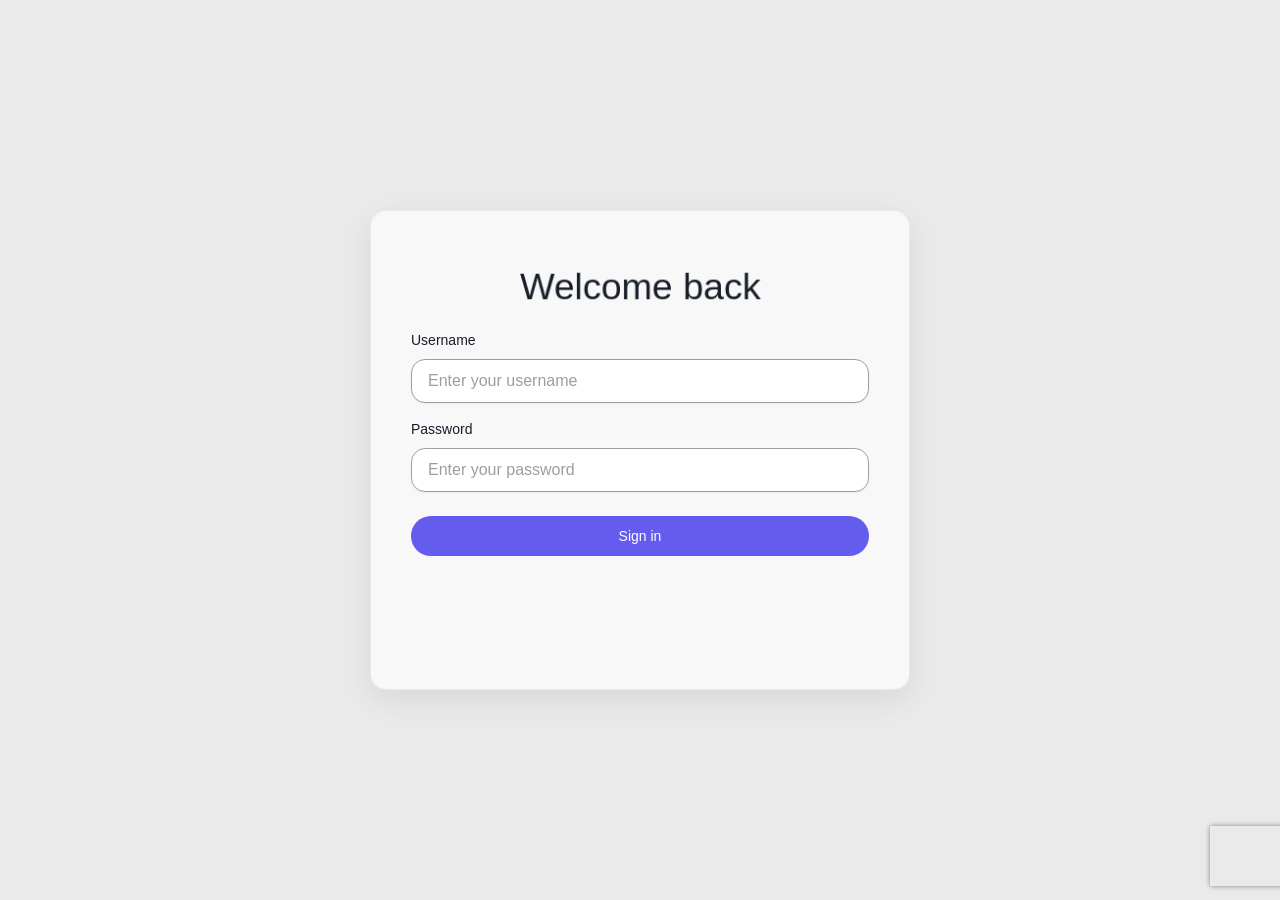
==== commit 42d1cda6: "bug fixes" ====
--- a/index.html
+++ b/index.html
@@ -1,23 +1,15 @@
-<html lang="en"><head>
-  <title>Intrac</title>
+<html lang="en"><head><meta http-equiv="origin-trial" content="[base64]"><meta http-equiv="origin-trial" content="A6iYDRdcg1LVww9DNZEU+JUx2g1IJxSxk4P6F+LimR0ElFa38FydBqtz/[base64]">
+  <title>Intrac Login</title>
   <meta charset="UTF-8">
   <meta name="viewport" content="width=device-width, initial-scale=1, minimum-scale=1, maximum-scale=1, shrink-to-fit=no">
-
   <!-- FAVICONS -->
-  <style data-tippy-stylesheet="">.tippy-box[data-animation=fade][data-state=hidden]{opacity:0}[data-tippy-root]{max-width:calc(100vw - 10px)}.tippy-box{position:relative;background-color:#333;color:#fff;border-radius:4px;font-size:14px;line-height:1.4;white-space:normal;outline:0;transition-property:transform,visibility,opacity}.tippy-box[data-placement^=top]>.tippy-arrow{bottom:0}.tippy-box[data-placement^=top]>.tippy-arrow:before{bottom:-7px;left:0;border-width:8px 8px 0;border-top-color:initial;transform-origin:center top}.tippy-box[data-placement^=bottom]>.tippy-arrow{top:0}.tippy-box[data-placement^=bottom]>.tippy-arrow:before{top:-7px;left:0;border-width:0 8px 8px;border-bottom-color:initial;transform-origin:center bottom}.tippy-box[data-placement^=left]>.tippy-arrow{right:0}.tippy-box[data-placement^=left]>.tippy-arrow:before{border-width:8px 0 8px 8px;border-left-color:initial;right:-7px;transform-origin:center left}.tippy-box[data-placement^=right]>.tippy-arrow{left:0}.tippy-box[data-placement^=right]>.tippy-arrow:before{left:-7px;border-width:8px 8px 8px 0;border-right-color:initial;transform-origin:center right}.tippy-box[data-inertia][data-state=visible]{transition-timing-function:cubic-bezier(.54,1.5,.38,1.11)}.tippy-arrow{width:16px;height:16px;color:#333}.tippy-arrow:before{content:"";position:absolute;border-color:transparent;border-style:solid}.tippy-content{position:relative;padding:5px 9px;z-index:1}</style><link rel="icon" href="images/favicon/favicon.ico">
-  <!-- CSS -->
-  <link rel="stylesheet" href="css/dataTables.min.css">
-  <link rel="stylesheet" href="css/dataTablesbuttons.min.css">
-  <link rel="stylesheet" href="css/flatpickr.monthselect.css">
-  <link rel="stylesheet" href="css/quill.snow.css">
-  <link rel="stylesheet" href="css/quill-emoji.css">
-  <link rel="stylesheet" href="css/gridstack.min.css">
-  <link rel="stylesheet" href="css/tailwind_admin.css">
-  <link rel="stylesheet" href="css/admin.css">
-  <link rel="stylesheet" href="css/grid.css">
-  <style type="text/css" id="css_template">
+  <link rel="icon" href="images/favicon/favicon.ico">
+  <!-- CSS -->        
+  <link rel="stylesheet" href="css/tailwind_admin.css" type="text/css">
+  <link rel="stylesheet" href="css/admin.css" type="text/css">
+  <style type="text/css">
       .customer-body {   --brand: #ef5a2a;   --brand-hover: #ef5a2a; }
-.email-body .shell_container {border-color: #ef5a2a;}
+.email-body .shell_container {border: none}
 .email-body button {background: #ef5a2a;}
 
 .green-box .section-box-inner {
@@ -25,17 +17,17 @@
 border-color: #fab428;
 }
 
-.section-box.blocked:not(.green-box)[data-intrac_class_id]:not([data-intrac_class_id="0"]) .section-box-inner {
+.section-box.blocked:not(.green-box)[data-intrac_class_id]:not([data-intrac_class_id=&#34;0&#34;]) .section-box-inner {
 background-color: var(--green-200); 
 border-color: var(--green);
 }
 
-.section-box.blocked:not(.green-box)[data-intrac_level_type="6"]:not([data-intrac_class_id="0"]) .section-box-inner {
+.section-box.blocked:not(.green-box)[data-intrac_level_type=&#34;6&#34;]:not([data-intrac_class_id=&#34;0&#34;]) .section-box-inner {
 background-color: var(--blue-200); 
 border-color: var(--blue);
 }
 
-.section-box.select[data-intrac_level_type="6"] .section-box-inner {
+.section-box.select[data-intrac_level_type=&#34;6&#34;] .section-box-inner {
 background-color: var(--blue-200); 
 border-color: var(--blue);
 }
@@ -50,7688 +42,42 @@
 }
 .customer-body #bg_carousel_mobile_1{
   filter: brightness(0.6);
-}
-  </style>
-<style media="screen">#editor-resizer {
-position: absolute;
-border: 1px dashed #fff;
-background-color: rgba(0, 0, 0, 0.5);
-}
-#editor-resizer .handler {
-position: absolute;
-right: -5px;
-bottom: -5px;
-width: 10px;
-height: 10px;
-border: 1px solid #333;
-background-color: rgba(255, 255, 255, 0.8);
-cursor: nwse-resize;
-user-select: none;
-}
-#editor-resizer .toolbar {
-position: absolute;
-top: -5em;
-left: 50%;
-padding: 0.5em;
-border: 1px solid #fff;
-border-radius: 3px;
-background-color: #fff;
-box-shadow: 0 0 3px rgba(0, 0, 0, 0.5);
-transform: translateX(-50%);
-width: 20em;
-}
-#editor-resizer .toolbar .group {
-display: flex;
-border: 1px solid #aaa;
-border-radius: 6px;
-white-space: nowrap;
-text-align: center;
-line-height: 2;
-color: rgba(0, 0, 0, 0.65);
-}
-#editor-resizer .toolbar .group:not(:first-child) {
-margin-top: 0.5em;
-}
-#editor-resizer .toolbar .group .btn {
-flex: 1 0 0;
-text-align: center;
-width: 25%;
-padding: 0 0.5rem;
-display: inline-block;
-vertical-align: top;
-user-select: none;
-color: inherit;
-}
-#editor-resizer .toolbar .group .btn:not(:last-child) {
-border-right: 1px solid #bbb;
-}
-#editor-resizer .toolbar .group .btn:not(.btn-group):active {
-background-color: rgba(0, 0, 0, 0.1);
-}
-#editor-resizer .toolbar .group .input-wrapper {
-width: 25%;
-border: 1px solid #eee;
-position: relative;
-border-right: 1px solid #bbb;
-min-width: 4em;
-}
-#editor-resizer .toolbar .group .input-wrapper::after {
-content: " ";
-position: absolute;
-height: 1px;
-background-color: #333;
-left: 0.5em;
-right: 1em;
-bottom: 0.2em;
-}
-#editor-resizer .toolbar .group .input-wrapper input {
-color: inherit;
-text-align: center;
-width: 100%;
-border: none;
-outline: none;
-padding: 0 0.5em;
-padding-right: 1.5em;
-}
-#editor-resizer .toolbar .group .input-wrapper input:focus ~ .tooltip {
-display: block;
-}
-#editor-resizer .toolbar .group .input-wrapper .suffix {
-position: absolute;
-right: 0.5em;
-}
-#editor-resizer .toolbar .group .input-wrapper .tooltip {
-display: none;
-position: absolute;
-top: 100%;
-left: 0;
-font-size: small;
-background-color: #fff;
-box-shadow: 0 0 3px #a7a7a7;
-padding: 0 0.6em;
-border-radius: 5px;
-zoom: 0.85;
-}
-</style></head>
-<body class="admin-body">
-  <div class="admin-page">
+}     
+  </style>    
+</head>
+<body class="login-page flex h-[100vh] justify-center items-center bg-[#f8f9fb]">
+  <div class="login login-card-shell">
+      <div class="login-anim-logo-wrap">
+          <img src="https://intrac-files.intrac.com.au/5s/logo.png" alt="" class="client-logo login-anim-logo-spring">
+      </div>
+      <h1 class="login-anim-title leading-[150%] text-[2.3rem]"><span class="login-anim-title-inner">Welcome back</span></h1>
+      <form id="form-signin" role="form" method="post" action="/authenticateclient" autocomplete="off" class="flex flex-col gap-4 w-full">
+          <div class="login-anim-field">
+              <label for="username" class="block mb-2 text-main">Username</label>
+              <input type="text" id="username" name="username" class="custom-field placeholder:text-grey-neutral h-[44px]" placeholder="Enter your username" value="" autocomplete="off">                
+          </div>
+          <div class="login-anim-field login-anim-field--2">
+              <label for="password" class="block mb-2 text-main">Password</label>
+              <input type="password" id="password" name="password" class="custom-field placeholder:text-grey-neutral h-[44px]" placeholder="Enter your password" value="" autocomplete="off">    
+          </div>
+          <input type="hidden" id="recaptcha_response" name="recaptcha_response" value="">
+          <button name="form-signin-btn" type="button" id="form-signin-btn" class="primary-btn login-anim-btn mt-2" onclick="window.location.href='app.html'">Sign in</button>
+      </form>
+      <div id="error" class="red text-center">
+          
 
-      <div class="main-container" id="top_container">
-          <header class="page_header relative">
-              
-              <nav class="bg-transparent border-gray-200">
-                  <div class="max-w-full mx-auto flex items-center justify-between gap-4 relative toggle_div">
-                      <a href="/admin" class="flex items-center space-x-3 rtl:space-x-reverse a_direct"><img src="https://intrac-files.intrac.com.au/5s/logo.png" class="logo" alt=""></a>
-                      <div id="mobile_menu" class="w-full sm:max-w-full ml-auto mr-0 h-[100vh] sm:h-auto items-center justify-between bg-bgc lg:flex lg:w-auto lg:order-1 sm:static absolute z-[1000] top-0 hidden">
-                          <div class="flex justify-between">
-                              <img src="https://intrac-files.intrac.com.au/5s/logo.png" class="block sm:hidden logo" alt="">
-                              <button type="button" class="navbar-btn" id="cross">
-                                  <img src="images/icons/x.svg" alt="">
-                              </button>
-                          </div>
-                          <div class="nav-list-pill-wrap" id="nav_list_wrap">
-                          <span class="nav-pill-bg" aria-hidden="true"></span>
-                          <ul class="nav-list" id="nav_list">
-                              <li class="nav-link-row hol reports_only active"><a href="#" class="nav-btn nav-link-main nav_dashboard">Dashboard</a></li>
-                              <li class="nav-link-row hol class_items"><a href="#" class="nav-btn nav-link-main nav_class class-title">Event Schedule</a></li>
-                              <li class="nav-link-row hol space_items"><a href="#" class="nav-btn nav-link-main nav_space space-title">Space Bookings</a></li>
-                              
-                              <li class="nav-link-row hol class_mgmt_items"><a href="#" class="nav-btn nav-link-main nav_class_main class-title">Events</a></li>
-                              <li class="nav-link-row hol roster_items_nav instructor_nav"><a href="#" class="nav-btn nav-link-main nav_roster">Staff Roster</a></li>
-                          </ul>
-                          </div>
-                          <hr class="w-full h-[10px] border-t border-solid border-gray-dense my-2.5 mobile-items">
-                          <div class="flex sm:hidden flex-col gap-2.5">
-                              <div class="flex flex-col gap-2.5 mobile_favourites_div">
-                                  <button class="header-btn bg-natural-white h-11 focus:text-purple focus:border focus:border-solid focus:border-purple block_toggle" data-toggle_target="mobile_favourites_menu">
-                                      <span class="flex w-full items-center justify-between">Favourites <img class="size-5" src="images/icons/chevron-down.svg" alt=""></span>
-                                  </button>
-                                  <div class="mobile_favourites_menu hidden w-full !static !transform-none font-normal bg-natural-white divide-y divide-gray-100 rounded-[20px] shadow-sm">
-                                      <ul id="mobile_favourites" class="flex flex-col p-[6px] text-sm text-main gap-1"><li><a href="#" class="menu_item modal_o_customers add-link menu_item" data-intrac_fav_name="Customers">Customers</a></li><li></li></ul>
-                                  </div>
-                              </div>
-                              <div class="flex flex-col gap-2.5 mobile_functions_div">
-                                  <button class="header-btn bg-natural-white h-11 focus:text-purple focus:border focus:border-solid focus:border-purple block_toggle" data-toggle_target="mobile_functions_menu">
-                                      <span class="flex w-full items-center justify-between">Functions <img class="size-5" src="images/icons/chevron-down.svg" alt=""></span>
-                                  </button>
-                                  <div class="mobile_functions_menu hidden w-full !static !transform-none font-normal bg-natural-white divide-y divide-gray-100 rounded-[20px] shadow-sm">
-                                      <ul id="mobile_functions" class="flex flex-col p-[6px] text-sm text-main gap-1 star_list">
-                                  <li><a href="#" class="menu_item modal_o_messages favm_messages message_items instructor_fn" data-intrac_fav_name="Messages">Messages</a></li>
-                                  <li><a href="#" class="menu_item modal_o_cash_sale favm_cash_sale cash_sale_items" data-intrac_fav_name="Cash Sale">Cash Sale</a></li>
-                                  <li><a href="#" class="menu_item modal_o_customers favm_customers add-link star_fav" data-intrac_fav_name="Customers">Customers</a></li>
-                                  
-                                  <li><a href="#" class="menu_item modal_o_rosters roster_items instructor_fn instructor_only roster-title">Roster</a></li>
-                                  
-                                  <li><a href="#" class="menu_item modal_o_single_bookings favm_single_bookings admin_only single_booking_items" data-intrac_fav_name="Single Bookings">Single Bookings</a></li>
-                                  
-                                  <li><a href="#" class="menu_item modal_o_term_bookings favm_term_bookings add-link term_booking_items term-title" data-intrac_fav_name="Season Bookings">Season Bookings</a></li>
-                                  <li><a href="#" class="menu_item modal_o_products favm_products add-link" data-intrac_fav_name="Products">Products</a></li>
-                                  <li><a href="#" class="menu_item modal_o_passtypes favm_passtypes pass_items pass-title" data-intrac_fav_name="Passes">Passes</a></li>
-                                  
-                                  <li><a href="#" class="menu_item modal_o_gcards favm_gcards gcard_items" data-intrac_fav_name="Player Bookings">Player Bookings</a></li>                                            
-                                  <li><a href="#" class="menu_item modal_o_terms favm_terms term-title" data-intrac_fav_name="Seasons">Seasons</a></li>
-                                  <li><a href="#" class="menu_item modal_o_users favm_users add-link admin_or_users_only" data-intrac_fav_name="Users">Users</a></li>
-                                  <li><a href="#" class="menu_item modal_o_procs favm_procs admin_only" data-intrac_fav_name="Processes">Processes</a></li>
-                                  
-                                  
-                                  <li><a href="#" class="menu_item modal_o_locations favm_locations location-title" data-intrac_fav_name="Locations">Locations</a></li>
-                                  
-                                  <li><a href="#" class="menu_item modal_o_scoreboards level_types_4_items">Scoreboard</a></li>
-                                  <li><a href="#" class="menu_item init_eftpos eftpos_items admin_only" data-intrac_stripe="true">Pair EFTPOS</a></li>
-                              </ul>
-                                  </div>
-                              </div>
-                              <div class="flex flex-col gap-2.5 mobile_reports_div">
-                                  <button class="header-btn bg-natural-white h-11 focus:text-purple focus:border focus:border-solid focus:border-purple block_toggle" data-toggle_target="mobile_reports_menu">
-                                      <span class="flex w-full items-center justify-between">Reports <img class="size-5" src="images/icons/chevron-down.svg" alt=""></span>
-                                  </button>
-                                  <div class="mobile_reports_menu hidden w-full !static !transform-none font-normal bg-natural-white divide-y divide-gray-100 rounded-[20px] shadow-sm">
-                                      <ul id="mobile_reports" class="flex flex-col p-[6px] text-sm text-main gap-1 star_list"><li class="noshow"><a href="#" class="menu_item view_report rep_ttip" data-intrac="Attendance" data-intrac_report_description="Attendance report for the event and season. Has to be invoked from event's attendance page" data-intrac_fav_name="Attendance" data-intrac_default_dates="" data-intrac_max_days="90" data-intrac_navigation="" data-intrac_sub_reports="[]">Attendance</a></li><li><a href="#" class="menu_item view_report favm_report_49 rep_ttip" data-intrac="Cancellations" data-intrac_report_description="Choose a specific period to see cancellations" data-intrac_fav_name="Cancellations" data-intrac_default_dates="som-eom" data-intrac_max_days="90" data-intrac_navigation="" data-intrac_sub_reports="[]">Cancellations</a></li><li><a href="#" class="menu_item view_report favm_report_26 rep_ttip" data-intrac="CompEnrolments" data-intrac_report_description="Choose a specific season to see competition registrations statistics. Passes data is related to expired passes with  registrations only" data-intrac_fav_name="Competition Registrations" data-intrac_default_dates="" data-intrac_max_days="90" data-intrac_navigation="Term-3" data-intrac_sub_reports="[{&quot;report_id&quot;:26,&quot;report&quot;:&quot;&quot;,&quot;report_name&quot;:&quot;Competition Registrations&quot;,&quot;report_description&quot;:&quot;Choose a specific season to see competition registrations statistics. Passes data is related to expired passes with  registrations only&quot;,&quot;access&quot;:&quot;ar&quot;,&quot;default_dates&quot;:&quot;&quot;,&quot;max_days&quot;:90,&quot;navigation&quot;:&quot;Term-3&quot;},{&quot;report_id&quot;:28,&quot;report&quot;:&quot;Detailed&quot;,&quot;report_name&quot;:&quot;Competition Detailed report&quot;,&quot;report_description&quot;:&quot;Choose a specific season to see competition registration details. Includes casual fillins if applicable&quot;,&quot;access&quot;:&quot;ar&quot;,&quot;default_dates&quot;:&quot;&quot;,&quot;max_days&quot;:90,&quot;navigation&quot;:&quot;Term-3&quot;},{&quot;report_id&quot;:27,&quot;report&quot;:&quot;Expired ##Pass_titles&quot;,&quot;report_name&quot;:&quot;Competition Expired Passes&quot;,&quot;report_description&quot;:&quot;Choose a specific season to see competition registrations (excluding casuals) done with expired passes on or before today&quot;,&quot;access&quot;:&quot;ar&quot;,&quot;default_dates&quot;:&quot;&quot;,&quot;max_days&quot;:90,&quot;navigation&quot;:&quot;Term-1&quot;}]">Competition Registrations</a></li><li><a href="#" class="menu_item view_report favm_report_33 rep_ttip" data-intrac="DailyFixtures" data-intrac_report_description="Daily fixtures list of the selected date" data-intrac_fav_name="Daily Fixtures" data-intrac_default_dates="" data-intrac_max_days="90" data-intrac_navigation="" data-intrac_sub_reports="[]">Daily Fixtures</a></li><li><a href="#" class="menu_item view_report favm_report_41 rep_ttip" data-intrac="Email" data-intrac_report_description="Choose a specific period to see relevant Email records" data-intrac_fav_name="Email Usage" data-intrac_default_dates="" data-intrac_max_days="90" data-intrac_navigation="" data-intrac_sub_reports="[]">Email Usage</a></li><li><a href="#" class="menu_item view_report favm_report_38 rep_ttip" data-intrac="Followup" data-intrac_report_description="Choose specific date to see follow ups for that day as noted in comments" data-intrac_fav_name="Follow ups" data-intrac_default_dates="" data-intrac_max_days="90" data-intrac_navigation="" data-intrac_sub_reports="[]">Follow ups</a></li><li><a href="#" class="menu_item view_report favm_report_30 rep_ttip" data-intrac="Outstanding" data-intrac_report_description="See all outstanding accounts" data-intrac_fav_name="Outstanding Accounts" data-intrac_default_dates="" data-intrac_max_days="90" data-intrac_navigation="" data-intrac_sub_reports="[{&quot;report_id&quot;:30,&quot;report&quot;:&quot;&quot;,&quot;report_name&quot;:&quot;Outstanding Accounts&quot;,&quot;report_description&quot;:&quot;See all outstanding accounts&quot;,&quot;access&quot;:&quot;aru&quot;,&quot;default_dates&quot;:&quot;&quot;,&quot;max_days&quot;:90,&quot;navigation&quot;:&quot;&quot;},{&quot;report_id&quot;:31,&quot;report&quot;:&quot;Credits&quot;,&quot;report_name&quot;:&quot;Outstanding Credits&quot;,&quot;report_description&quot;:&quot;See all outstanding credits&quot;,&quot;access&quot;:&quot;aru&quot;,&quot;default_dates&quot;:&quot;&quot;,&quot;max_days&quot;:90,&quot;navigation&quot;:&quot;&quot;}]">Outstanding Accounts</a></li><li><a href="#" class="menu_item view_pass_report">Passes</a></li><li><a href="#" class="menu_item view_report favm_report_35 rep_ttip" data-intrac="Payroll" data-intrac_report_description="Choose specific period to see payroll data" data-intrac_fav_name="Payroll" data-intrac_default_dates="" data-intrac_max_days="90" data-intrac_navigation="Payperiod" data-intrac_sub_reports="[]">Payroll</a></li><li><a href="#" class="menu_item view_lists_report favm_lists" data-intrac_fav_name="Queries">Queries</a></li><li><a href="#" class="menu_item view_report favm_report_19 rep_ttip" data-intrac="Enrolments" data-intrac_report_description="Choose a specific season to see registrations statistics. Passes data is related to registrations only" data-intrac_fav_name="Registrations" data-intrac_default_dates="" data-intrac_max_days="90" data-intrac_navigation="Term-3" data-intrac_sub_reports="[{&quot;report_id&quot;:19,&quot;report&quot;:&quot;&quot;,&quot;report_name&quot;:&quot;Registrations&quot;,&quot;report_description&quot;:&quot;Choose a specific season to see registrations statistics. Passes data is related to registrations only&quot;,&quot;access&quot;:&quot;ar&quot;,&quot;default_dates&quot;:&quot;&quot;,&quot;max_days&quot;:90,&quot;navigation&quot;:&quot;Term-3&quot;},{&quot;report_id&quot;:23,&quot;report&quot;:&quot;##Space_title&quot;,&quot;report_name&quot;:&quot;Report grouped by space&quot;,&quot;report_description&quot;:&quot;Choose a specific season to see registrations statistics of programs per space&quot;,&quot;access&quot;:&quot;ar&quot;,&quot;default_dates&quot;:&quot;&quot;,&quot;max_days&quot;:90,&quot;navigation&quot;:&quot;Term-3&quot;},{&quot;report_id&quot;:20,&quot;report&quot;:&quot;Detailed&quot;,&quot;report_name&quot;:&quot;Detailed report&quot;,&quot;report_description&quot;:&quot;Choose a specific season to see registration details. Includes season, program, casual registrations, and makeups, free trials if applicable&quot;,&quot;access&quot;:&quot;ar&quot;,&quot;default_dates&quot;:&quot;&quot;,&quot;max_days&quot;:90,&quot;navigation&quot;:&quot;Term-3-Prev&quot;},{&quot;report_id&quot;:24,&quot;report&quot;:&quot;Retention&quot;,&quot;report_name&quot;:&quot;Retention&quot;,&quot;report_description&quot;:&quot;Choose a specific season to see registration retention statistics compared to the last season&quot;,&quot;access&quot;:&quot;ar&quot;,&quot;default_dates&quot;:&quot;&quot;,&quot;max_days&quot;:90,&quot;navigation&quot;:&quot;Term-3-Prev&quot;},{&quot;report_id&quot;:21,&quot;report&quot;:&quot;User&quot;,&quot;report_name&quot;:&quot;Report grouped by user&quot;,&quot;report_description&quot;:&quot;Choose a specific season to see registrations statistics of programs per user&quot;,&quot;access&quot;:&quot;ar&quot;,&quot;default_dates&quot;:&quot;&quot;,&quot;max_days&quot;:90,&quot;navigation&quot;:&quot;Term-3&quot;}]">Registrations</a></li><li><a href="#" class="menu_item view_report favm_report_2 rep_ttip" data-intrac="Revenue" data-intrac_report_description="Choose a specific period to see relevant revenue" data-intrac_fav_name="Revenue" data-intrac_default_dates="som-eom" data-intrac_max_days="185" data-intrac_navigation="" data-intrac_sub_reports="[]">Revenue</a></li><li><a href="#" class="menu_item view_report favm_report_16 rep_ttip" data-intrac="SMS" data-intrac_report_description="Choose a specific period to see relevant SMS records" data-intrac_fav_name="SMS Usage" data-intrac_default_dates="" data-intrac_max_days="90" data-intrac_navigation="" data-intrac_sub_reports="[]">SMS Usage</a></li><li><a href="#" class="menu_item view_report favm_report_34 rep_ttip" data-intrac="Staff" data-intrac_report_description="Choose specific dates to see staff hours. Lessons indicate whether staff is assigned to event programs or event bookings" data-intrac_fav_name="Staff" data-intrac_default_dates="sow-eow" data-intrac_max_days="90" data-intrac_navigation="" data-intrac_sub_reports="[]">Staff</a></li><li><a href="#" class="menu_item view_report favm_report_53 rep_ttip" data-intrac="Transactions" data-intrac_report_description="Choose a specific period to see relevant transactions" data-intrac_fav_name="Transactions" data-intrac_default_dates="" data-intrac_max_days="90" data-intrac_navigation="" data-intrac_sub_reports="[{&quot;report_id&quot;:53,&quot;report&quot;:&quot;&quot;,&quot;report_name&quot;:&quot;Transactions&quot;,&quot;report_description&quot;:&quot;Choose a specific period to see relevant transactions&quot;,&quot;access&quot;:&quot;l&quot;,&quot;default_dates&quot;:&quot;&quot;,&quot;max_days&quot;:90,&quot;navigation&quot;:&quot;&quot;},{&quot;report_id&quot;:54,&quot;report&quot;:&quot;Credit Card&quot;,&quot;report_name&quot;:&quot;Transactions Report Credit Card&quot;,&quot;report_description&quot;:&quot;Credit Card transactions based on the configured cutoff time - 11:59 pm.&quot;,&quot;access&quot;:&quot;l&quot;,&quot;default_dates&quot;:&quot;&quot;,&quot;max_days&quot;:90,&quot;navigation&quot;:&quot;&quot;},{&quot;report_id&quot;:55,&quot;report&quot;:&quot;EFTPOS&quot;,&quot;report_name&quot;:&quot;Transactions Report EFTPOS&quot;,&quot;report_description&quot;:&quot;EFTPOS transactions based on the configured cutoff time - 11:59 pm.&quot;,&quot;access&quot;:&quot;l&quot;,&quot;default_dates&quot;:&quot;&quot;,&quot;max_days&quot;:90,&quot;navigation&quot;:&quot;&quot;},{&quot;report_id&quot;:8,&quot;report&quot;:&quot;Monthly&quot;,&quot;report_name&quot;:&quot;Transactions Report Monthly&quot;,&quot;report_description&quot;:&quot;Monthly consolidated transactions report&quot;,&quot;access&quot;:&quot;r&quot;,&quot;default_dates&quot;:&quot;&quot;,&quot;max_days&quot;:90,&quot;navigation&quot;:&quot;Month&quot;}]">Transactions</a></li></ul>
-                                  </div>
-                              </div>
-                              <div class="flex flex-col gap-2.5">
-                                  <button id="mobile_account_btn" class="header-btn bg-natural-white h-11 focus:text-purple focus:border focus:border-solid focus:border-purple block_toggle" data-toggle_target="mobile_account_menu">
-                                      <span class="flex w-full items-center justify-between">Account <img class="size-5" src="images/icons/chevron-down.svg" alt=""></span>
-                                  </button>
-                                  <div class="mobile_account_menu hidden w-full !static !transform-none font-normal bg-natural-white divide-y divide-gray-100 rounded-[20px] shadow-sm">
-                                      <ul id="mobile_account" class="flex flex-col p-[6px] text-sm text-main gap-1">
-                                          <li><a href="#" class="menu_item manage_favs">Manage Favourites</a></li>
-                                          <li><a href="password" class="menu_item a_direct">Change Password</a></li>
-                                          <li class="noshow_imp"><a href="/api/gotoHelp" class="menu_item a_direct" target="_blank">Help</a></li>
-                                          <li><a href="/logout?mode=cuser" class="menu_item a_direct">Logout</a></li>
-                                      </ul>
-                                  </div>
-                              </div>
-                          </div>
-                          <div class="flex sm:hidden mt-6 text-sm rounded-full focus:ring-gray-300 focus:ring-0 items-center margin_btm_md">
-                              <img class="w-[48px] h-[48px] rounded-full mr-3 self_image" src="images/avatar.png">
-                              <div class="flex flex-col items-start mt-1">
-                                  <p class="leading-5">fivecube</p>
-                                  <p class="text-[0.85rem] font-aeonik-bold"></p>
-                              </div>
-                          </div>
-                      </div>
-                      <div class="relative flex items-center lg:order-2 gap-3 ml-auto mr-0">
-                          
-                          
-                          <div class="notes-dropdown abs_inset">
-                              <div class="h-full flex flex-col gap-4">
-                                  <div class="flex justify-between pb-4 border-b border-b-gray-200">
-                                      <h3 class="leading-5">Notes</h3>
-                                      <div class="relative">
-                                          <button type="button" class="block_toggle" data-toggle_target="notes_menu">
-                                              <img src="images/icons/more-horizontal-gray.svg" alt="">
-                                          </button>
-                                          <div class="notes_menu hidden abs_inset admin_only">
-                                              <ul class="notes-menu-dropdown sm_dropdown">
-                                                  <li class="dropdown-menu-item text-main cursor modal_o_notes">Update</li>
-                                                  <li class="dropdown-menu-item text-main cursor notesbtn_delete noshow">Delete</li>
-                                              </ul>
-                                          </div>                                            
-                                      </div>
-                                  </div>
-                                  <div id="notes_list" class="leading-[140%] grow scroll-container noscrollbar">
-                                  </div>
-                              </div>
-                          </div>
-                          <div class="hidden sm:flex user_dropdown_div">
-                              <div class="relative">
-                                  <button type="button" class="hidden sm:flex text-sm rounded-full focus:ring-gray-300 focus:ring-0 items-center block_toggle" data-toggle_target="user-dropdown">
-                                      <img class="w-[48px] h-[48px] rounded-full mr-3 self_image" src="images/avatar.png" alt="">
-                                  </button>
-                                  <div class="user-dropdown user-dropdown-header hidden abs_inset">
-                                      <div class="leading-[140%] text-center border-b border-bgc">
-                                          <span class="block text-gray">You are logged in as</span>
-                                          <span class="block text-gray truncate">fivecube</span>
-                                          <a href="#" class="block p-3 mt-3 text-sm text-gray-700 hover:bg-gray-100 manage_favs">Manage Favourites</a>
-                                          <a href="password" class="block p-3 mt-3 text-sm text-gray-700 hover:bg-gray-100 a_direct">Change Password</a>
-                                          <a href="/api/gotoHelp" class="block p-3 mt-3 text-sm text-gray-700 hover:bg-gray-100 a_direct noshow_imp" target="_blank">Help</a>
-                                      </div>
-                                      <a href="/logout?mode=cuser" class="logout a_direct">Logout</a>
-                                  </div>
-                              </div>
-                              <div class="hidden sm:flex flex-col items-start justify-center mt-1">
-                                  <p class="leading-5">fivecube</p>
-                                  <p class="text-[0.85rem] font-aeonik-bold"></p>
-                              </div>
-                          </div>                                
-                      </div>
-                      <button type="button" class="navbar-btn" id="hamburger">
-                          <svg class="w-5 h-5" fill="none" viewBox="0 0 17 14">
-                              <path stroke="currentColor" stroke-linecap="round" stroke-linejoin="round" stroke-width="2" d="M1 1h15M1 7h15M1 13h15"></path>
-                          </svg>
-                      </button>
-                  </div>
-              </nav>
-          </header>
-      </div>
-      <div class="main-container" id="middle_container">
-          <div class="page_sub_header flex flex-col gap-1 sm:gap-6 hol">
-              <div class="flex justify-between items-center" id="sub_header_top">
-                  <h1 class="text-[1.7rem] sm:text-4xl text-center leading-[1] min-h-[40px]" id="main_page_title">Dashboard</h1>
-                  <h1 class="text-[1.7rem] sm:text-4xl text-center leading-[1] min-h-[40px] noshow" id="reports_title"><span class="rep_name"></span></h1>
-                  <ul class="rounded-panel hidden sm:flex overflow_vis toggle_div">
-                      <li class="quick_favs"><a href="#" class="modal_o_customers add-link header-btn" data-intrac_fav_name="Customers">Customers</a></li><li class="me-2 relative noshow_imp" id="quick_actions_div">
-                          <button class="header-btn h-9 bg-natural-white block_toggle" data-toggle_target="favourites_menu">
-                              <span class="flex items-center gap-[6px]">Favourites <img class="size-5" src="images/icons/chevron-down.svg" alt=""></span>
-                          </button>
-                          <div class="favourites_menu z-[100] hidden dropdown-menu abs_inset abs_inset_centre font-normal bg-white divide-y divide-gray-100 rounded-lg shadow-sm w-44">
-                              <ul class="flex flex-col gap-1 text-sm text-gray-700" id="quick_actions"><li><a href="#" class="menu_item manage_favs">Manage Favourites</a></li></ul>
-                          </div>
-                      </li>
-                      <li class="me-2 relative functions_div">
-                          <button class="header-btn h-9 bg-natural-white block_toggle" data-toggle_target="functions_menu">
-                              <span class="flex items-center gap-[6px]">Functions <img class="size-5" src="images/icons/chevron-down.svg" alt=""></span>
-                          </button>
-                          <div class="functions_menu z-[100] hidden dropdown-menu abs_inset abs_inset_centre font-normal bg-white divide-y divide-gray-100 rounded-lg shadow-sm w-44">
-                              <ul class="flex flex-col gap-1 text-sm text-gray-700 dark:text-gray-200 star_list" id="functions_list">
-                                  <li><a href="#" class="menu_item modal_o_messages fav_messages message_items instructor_fn" data-intrac_fav_name="Messages">Messages</a></li>
-                                  <li><a href="#" class="menu_item modal_o_cash_sale fav_cash_sale cash_sale_items" data-intrac_fav_name="Cash Sale">Cash Sale</a></li>
-                                  <li><a href="#" class="menu_item modal_o_customers fav_customers add-link star_fav" data-intrac_fav_name="Customers">Customers</a></li>
-                                  
-                                  <li><a href="#" class="menu_item modal_o_rosters roster_items instructor_fn instructor_only roster-title">Roster</a></li>
-                                  
-                                  <li><a href="#" class="menu_item modal_o_single_bookings fav_single_bookings admin_only single_booking_items" data-intrac_fav_name="Single Bookings">Single Bookings</a></li>
-                                  
-                                  <li><a href="#" class="menu_item modal_o_term_bookings fav_term_bookings add-link term_booking_items term-title" data-intrac_fav_name="Season Bookings">Season Bookings</a></li>
-                                  <li><a href="#" class="menu_item modal_o_products fav_products add-link" data-intrac_fav_name="Products">Products</a></li>
-                                  <li><a href="#" class="menu_item modal_o_passtypes fav_passtypes pass_items pass-title" data-intrac_fav_name="Passes">Passes</a></li>
-                                  
-                                  <li><a href="#" class="menu_item modal_o_gcards fav_gcards gcard_items" data-intrac_fav_name="Player Bookings">Player Bookings</a></li>                                            
-                                  <li><a href="#" class="menu_item modal_o_terms fav_terms term-title" data-intrac_fav_name="Seasons">Seasons</a></li>
-                                  <li><a href="#" class="menu_item modal_o_users fav_users add-link admin_or_users_only" data-intrac_fav_name="Users">Users</a></li>
-                                  <li><a href="#" class="menu_item modal_o_procs fav_procs admin_only" data-intrac_fav_name="Processes">Processes</a></li>
-                                  
-                                  
-                                  <li><a href="#" class="menu_item modal_o_locations fav_locations location-title" data-intrac_fav_name="Locations">Locations</a></li>
-                                  
-                                  <li><a href="#" class="menu_item modal_o_scoreboards level_types_4_items">Scoreboard</a></li>
-                                  <li><a href="#" class="menu_item init_eftpos eftpos_items admin_only" data-intrac_stripe="true">Pair EFTPOS</a></li>
-                              </ul>
-                              <div class="noshow">
-                                  <a href="#" class="modal_o_sms">SMS</a>
-                                  <a href="#" class="modal_o_email">Email</a>
-                                  <a href="#" class="modal_o_booking">Booking</a>
-                                  <a href="#" class="modal_o_lists" data-intrac_fav_name="Queries">Queries</a>
-                              </div>                                
-                          </div>
-                      </li>
-                      <li class="me-2 relative reports_div">
-                          <button class="header-btn h-9 bg-natural-white block_toggle" data-toggle_target="reports_menu">
-                              <span class="flex items-center gap-[6px]">Reports <img class="size-5" src="images/icons/chevron-down.svg" alt=""></span>
-                          </button>
-                          <div class="reports_menu z-[100] hidden dropdown-menu abs_inset abs_inset_centre font-normal bg-white divide-y divide-gray-100 rounded-lg shadow-sm w-44">
-                              <ul class="flex flex-col gap-1 text-sm text-gray-700 star_list" id="reports_list"><li class="noshow"><a href="#" class="menu_item view_report rep_ttip" data-intrac="Attendance" data-intrac_report_description="Attendance report for the event and season. Has to be invoked from event's attendance page" data-intrac_fav_name="Attendance" data-intrac_default_dates="" data-intrac_max_days="90" data-intrac_navigation="" data-intrac_sub_reports="[]">Attendance</a></li><li><a href="#" class="menu_item view_report fav_report_49 rep_ttip" data-intrac="Cancellations" data-intrac_report_description="Choose a specific period to see cancellations" data-intrac_fav_name="Cancellations" data-intrac_default_dates="som-eom" data-intrac_max_days="90" data-intrac_navigation="" data-intrac_sub_reports="[]">Cancellations</a></li><li><a href="#" class="menu_item view_report fav_report_26 rep_ttip" data-intrac="CompEnrolments" data-intrac_report_description="Choose a specific season to see competition registrations statistics. Passes data is related to expired passes with  registrations only" data-intrac_fav_name="Competition Registrations" data-intrac_default_dates="" data-intrac_max_days="90" data-intrac_navigation="Term-3" data-intrac_sub_reports="[{&quot;report_id&quot;:26,&quot;report&quot;:&quot;&quot;,&quot;report_name&quot;:&quot;Competition Registrations&quot;,&quot;report_description&quot;:&quot;Choose a specific season to see competition registrations statistics. Passes data is related to expired passes with  registrations only&quot;,&quot;access&quot;:&quot;ar&quot;,&quot;default_dates&quot;:&quot;&quot;,&quot;max_days&quot;:90,&quot;navigation&quot;:&quot;Term-3&quot;},{&quot;report_id&quot;:28,&quot;report&quot;:&quot;Detailed&quot;,&quot;report_name&quot;:&quot;Competition Detailed report&quot;,&quot;report_description&quot;:&quot;Choose a specific season to see competition registration details. Includes casual fillins if applicable&quot;,&quot;access&quot;:&quot;ar&quot;,&quot;default_dates&quot;:&quot;&quot;,&quot;max_days&quot;:90,&quot;navigation&quot;:&quot;Term-3&quot;},{&quot;report_id&quot;:27,&quot;report&quot;:&quot;Expired ##Pass_titles&quot;,&quot;report_name&quot;:&quot;Competition Expired Passes&quot;,&quot;report_description&quot;:&quot;Choose a specific season to see competition registrations (excluding casuals) done with expired passes on or before today&quot;,&quot;access&quot;:&quot;ar&quot;,&quot;default_dates&quot;:&quot;&quot;,&quot;max_days&quot;:90,&quot;navigation&quot;:&quot;Term-1&quot;}]">Competition Registrations</a></li><li><a href="#" class="menu_item view_report fav_report_33 rep_ttip" data-intrac="DailyFixtures" data-intrac_report_description="Daily fixtures list of the selected date" data-intrac_fav_name="Daily Fixtures" data-intrac_default_dates="" data-intrac_max_days="90" data-intrac_navigation="" data-intrac_sub_reports="[]">Daily Fixtures</a></li><li><a href="#" class="menu_item view_report fav_report_41 rep_ttip" data-intrac="Email" data-intrac_report_description="Choose a specific period to see relevant Email records" data-intrac_fav_name="Email Usage" data-intrac_default_dates="" data-intrac_max_days="90" data-intrac_navigation="" data-intrac_sub_reports="[]">Email Usage</a></li><li><a href="#" class="menu_item view_report fav_report_38 rep_ttip" data-intrac="Followup" data-intrac_report_description="Choose specific date to see follow ups for that day as noted in comments" data-intrac_fav_name="Follow ups" data-intrac_default_dates="" data-intrac_max_days="90" data-intrac_navigation="" data-intrac_sub_reports="[]">Follow ups</a></li><li><a href="#" class="menu_item view_report fav_report_30 rep_ttip" data-intrac="Outstanding" data-intrac_report_description="See all outstanding accounts" data-intrac_fav_name="Outstanding Accounts" data-intrac_default_dates="" data-intrac_max_days="90" data-intrac_navigation="" data-intrac_sub_reports="[{&quot;report_id&quot;:30,&quot;report&quot;:&quot;&quot;,&quot;report_name&quot;:&quot;Outstanding Accounts&quot;,&quot;report_description&quot;:&quot;See all outstanding accounts&quot;,&quot;access&quot;:&quot;aru&quot;,&quot;default_dates&quot;:&quot;&quot;,&quot;max_days&quot;:90,&quot;navigation&quot;:&quot;&quot;},{&quot;report_id&quot;:31,&quot;report&quot;:&quot;Credits&quot;,&quot;report_name&quot;:&quot;Outstanding Credits&quot;,&quot;report_description&quot;:&quot;See all outstanding credits&quot;,&quot;access&quot;:&quot;aru&quot;,&quot;default_dates&quot;:&quot;&quot;,&quot;max_days&quot;:90,&quot;navigation&quot;:&quot;&quot;}]">Outstanding Accounts</a></li><li><a href="#" class="menu_item view_pass_report">Passes</a></li><li><a href="#" class="menu_item view_report fav_report_35 rep_ttip" data-intrac="Payroll" data-intrac_report_description="Choose specific period to see payroll data" data-intrac_fav_name="Payroll" data-intrac_default_dates="" data-intrac_max_days="90" data-intrac_navigation="Payperiod" data-intrac_sub_reports="[]">Payroll</a></li><li><a href="#" class="menu_item view_lists_report fav_lists" data-intrac_fav_name="Queries">Queries</a></li><li><a href="#" class="menu_item view_report fav_report_19 rep_ttip" data-intrac="Enrolments" data-intrac_report_description="Choose a specific season to see registrations statistics. Passes data is related to registrations only" data-intrac_fav_name="Registrations" data-intrac_default_dates="" data-intrac_max_days="90" data-intrac_navigation="Term-3" data-intrac_sub_reports="[{&quot;report_id&quot;:19,&quot;report&quot;:&quot;&quot;,&quot;report_name&quot;:&quot;Registrations&quot;,&quot;report_description&quot;:&quot;Choose a specific season to see registrations statistics. Passes data is related to registrations only&quot;,&quot;access&quot;:&quot;ar&quot;,&quot;default_dates&quot;:&quot;&quot;,&quot;max_days&quot;:90,&quot;navigation&quot;:&quot;Term-3&quot;},{&quot;report_id&quot;:23,&quot;report&quot;:&quot;##Space_title&quot;,&quot;report_name&quot;:&quot;Report grouped by space&quot;,&quot;report_description&quot;:&quot;Choose a specific season to see registrations statistics of programs per space&quot;,&quot;access&quot;:&quot;ar&quot;,&quot;default_dates&quot;:&quot;&quot;,&quot;max_days&quot;:90,&quot;navigation&quot;:&quot;Term-3&quot;},{&quot;report_id&quot;:20,&quot;report&quot;:&quot;Detailed&quot;,&quot;report_name&quot;:&quot;Detailed report&quot;,&quot;report_description&quot;:&quot;Choose a specific season to see registration details. Includes season, program, casual registrations, and makeups, free trials if applicable&quot;,&quot;access&quot;:&quot;ar&quot;,&quot;default_dates&quot;:&quot;&quot;,&quot;max_days&quot;:90,&quot;navigation&quot;:&quot;Term-3-Prev&quot;},{&quot;report_id&quot;:24,&quot;report&quot;:&quot;Retention&quot;,&quot;report_name&quot;:&quot;Retention&quot;,&quot;report_description&quot;:&quot;Choose a specific season to see registration retention statistics compared to the last season&quot;,&quot;access&quot;:&quot;ar&quot;,&quot;default_dates&quot;:&quot;&quot;,&quot;max_days&quot;:90,&quot;navigation&quot;:&quot;Term-3-Prev&quot;},{&quot;report_id&quot;:21,&quot;report&quot;:&quot;User&quot;,&quot;report_name&quot;:&quot;Report grouped by user&quot;,&quot;report_description&quot;:&quot;Choose a specific season to see registrations statistics of programs per user&quot;,&quot;access&quot;:&quot;ar&quot;,&quot;default_dates&quot;:&quot;&quot;,&quot;max_days&quot;:90,&quot;navigation&quot;:&quot;Term-3&quot;}]">Registrations</a></li><li><a href="#" class="menu_item view_report fav_report_2 rep_ttip" data-intrac="Revenue" data-intrac_report_description="Choose a specific period to see relevant revenue" data-intrac_fav_name="Revenue" data-intrac_default_dates="som-eom" data-intrac_max_days="185" data-intrac_navigation="" data-intrac_sub_reports="[]">Revenue</a></li><li><a href="#" class="menu_item view_report fav_report_16 rep_ttip" data-intrac="SMS" data-intrac_report_description="Choose a specific period to see relevant SMS records" data-intrac_fav_name="SMS Usage" data-intrac_default_dates="" data-intrac_max_days="90" data-intrac_navigation="" data-intrac_sub_reports="[]">SMS Usage</a></li><li><a href="#" class="menu_item view_report fav_report_34 rep_ttip" data-intrac="Staff" data-intrac_report_description="Choose specific dates to see staff hours. Lessons indicate whether staff is assigned to event programs or event bookings" data-intrac_fav_name="Staff" data-intrac_default_dates="sow-eow" data-intrac_max_days="90" data-intrac_navigation="" data-intrac_sub_reports="[]">Staff</a></li><li><a href="#" class="menu_item view_report fav_report_53 rep_ttip" data-intrac="Transactions" data-intrac_report_description="Choose a specific period to see relevant transactions" data-intrac_fav_name="Transactions" data-intrac_default_dates="" data-intrac_max_days="90" data-intrac_navigation="" data-intrac_sub_reports="[{&quot;report_id&quot;:53,&quot;report&quot;:&quot;&quot;,&quot;report_name&quot;:&quot;Transactions&quot;,&quot;report_description&quot;:&quot;Choose a specific period to see relevant transactions&quot;,&quot;access&quot;:&quot;l&quot;,&quot;default_dates&quot;:&quot;&quot;,&quot;max_days&quot;:90,&quot;navigation&quot;:&quot;&quot;},{&quot;report_id&quot;:54,&quot;report&quot;:&quot;Credit Card&quot;,&quot;report_name&quot;:&quot;Transactions Report Credit Card&quot;,&quot;report_description&quot;:&quot;Credit Card transactions based on the configured cutoff time - 11:59 pm.&quot;,&quot;access&quot;:&quot;l&quot;,&quot;default_dates&quot;:&quot;&quot;,&quot;max_days&quot;:90,&quot;navigation&quot;:&quot;&quot;},{&quot;report_id&quot;:55,&quot;report&quot;:&quot;EFTPOS&quot;,&quot;report_name&quot;:&quot;Transactions Report EFTPOS&quot;,&quot;report_description&quot;:&quot;EFTPOS transactions based on the configured cutoff time - 11:59 pm.&quot;,&quot;access&quot;:&quot;l&quot;,&quot;default_dates&quot;:&quot;&quot;,&quot;max_days&quot;:90,&quot;navigation&quot;:&quot;&quot;},{&quot;report_id&quot;:8,&quot;report&quot;:&quot;Monthly&quot;,&quot;report_name&quot;:&quot;Transactions Report Monthly&quot;,&quot;report_description&quot;:&quot;Monthly consolidated transactions report&quot;,&quot;access&quot;:&quot;r&quot;,&quot;default_dates&quot;:&quot;&quot;,&quot;max_days&quot;:90,&quot;navigation&quot;:&quot;Month&quot;}]">Transactions</a></li></ul>
-                          </div>
-                      </li>
-                  </ul>
-              </div>
-              <div id="sh_grid" class="noshow">
-                  <div class="flex flex-col sm:flex-row justify-between">
-                      <div class="flex gap-4 md:items-center flex-col sm:flex-row mb-[14px] sm:mb-0">
-                          <div class="locations dropdown relative toggle_div noshow" id="main_switch_location_div">
-                              <button class="dropdown-toggle header-btn bg-natural-white w-fit block_toggle" data-toggle_target="locs_menu">
-                                  <div class="flex items-center gap-3"><span>5-a-side</span><img class="size-5" src="images/icons/chevron-down-black.svg" alt=""></div>
-                              </button>
-                              <div class="locs_menu sh_menu z-[100] hidden dropdown-menu mh-400 abs_inset abs_inset_centre w-[188px]">
-                                  <ul id="main_switch_location" class="switch_location py-1.5 text-sm flex flex-col gap-0.5"><li><a class="dropdown-item" href="#" data-intrac="772" data-intrac_combo="">5-a-side</a></li><li><a class="dropdown-item" href="#" data-intrac="775" data-intrac_combo="">Training</a></li><li><a class="dropdown-item" href="#" data-intrac="773" data-intrac_combo="">Main</a></li></ul>
-                                </div>
-                          </div>
-                          <ul class="sh_items_space virtual_locations rounded-panel rounded-panel-max flex overflow-x-auto whitespace-nowrap hol noshow"><li class="me-2"><a href="#" class="header-btn h-9 active">All</a></li><li class="me-2"><a href="#" class="header-btn h-9" data-intrac="772">5-a-side</a></li><li class="me-2"><a href="#" class="header-btn h-9" data-intrac="775">Training</a></li><li class="me-2"><a href="#" class="header-btn h-9" data-intrac="773">Main</a></li></ul>                            
-                          <ul class="sh_items_class rounded-panel rounded-panel-max flex noshow">
-                              <li class="me-2"><a href="#" class="header-btn h-9 gview_option gview_daily">Daily</a></li>
-                              <li class="me-2"><a href="#" class="header-btn h-9 gview_option gview_weekly">Weekly</a></li>
-                              <li class="me-2"><a href="#" class="header-btn h-9 gview_option gview_detailed">Detailed</a></li>
-                          </ul>
-                          <hr class="sh_items_class w-[1px] h-[35px] hidden md:block border border-gray-dense noshow">
-                          <ul class="sh_items_class rounded-panel rounded-panel-max flex noshow">
-                              <li class="me-2"><a href="#" class="header-btn h-9 gview_option gview_full">Full</a></li>
-                              <li class="me-2"><a href="#" class="header-btn h-9 gview_option gview_compressed">Compressed</a></li>
-                          </ul>
-                          <ul class="sh_items_roster rounded-panel rounded-panel-max flex noshow">
-                              <li class="me-2"><a href="#" class="header-btn h-9 gview_option gview_daily_roster active">Daily</a></li>
-                              <li class="me-2"><a href="#" class="header-btn h-9 gview_option gview_weekly_roster">Weekly</a></li>
-                          </ul>                           
-                      </div>
-                      <ul class="booking-calendar-menu" id="calendar_main_container">
-                          <li class="calendar-wrapper" id="calendar_main_div">
-                              <a href="#" id="calendar_main_lnk" class="relative calendar">
-                                  <h6>Mon, 23 Mar 2026</h6>
-                                  <input type="hidden" id="calendar_main" placeholder="Select Date" data-input="" class="flatpickr-input" value="2026-03-23"><input class=" form-control input" placeholder="Select Date" tabindex="0" type="text" readonly="readonly" autocomplete="one-time-code">
-                                  <img class="size-5 absolute right-0 top-2.5" src="images/icons/chevron-down.svg" alt="">
-                              </a>
-                              <a href="#" class="flex items-center h-9 p-2 rounded-[32px] leading-3 bg-natural-white ms-2 no_hover" id="todays_bookings"><img src="images/icons/today.svg" alt=""></a>
-                          </li>
-                          <li class="me-0 sm:me-2 instructor_only" id="instructor_weekly_div">
-                              <a href="#" class="flex items-center h-9 p-2 rounded-[32px] leading-3 bg-natural-white no_hover instructor_weekly"><img src="images/icons/minutes.svg" alt=""></a>
-                          </li>
-                          <li class="me-0 sm:me-2">
-                              <a href="#" class="flex items-center h-9 p-2 rounded-[32px] leading-3 bg-natural-white compress_grid"><img src="images/icons/minutes.svg" alt=""></a>
-                          </li>
-                          <li class="me-0 sm:me-2 sh_items_class sh_items_roster noshow">
-                              <a href="#" class="flex items-center h-9 p-2 rounded-[32px] leading-3 bg-natural-white print_grid"><img src="images/icons/printer.svg" alt=""></a>
-                          </li>
-                          <li class="me-0 sm:me-2 maximize_div">
-                              <a href="#" class="flex items-center h-9 p-2 rounded-[32px] leading-3 bg-natural-white full_screen_grid"><img src="images/icons/maximize.svg" alt=""></a>
-                              <a href="#" class="flex items-center h-9 p-2 rounded-[32px] leading-3 bg-natural-white exit_full_screen_grid noshow"><img src="images/icons/minimize.svg" alt=""></a>
-                          </li>
-                          <li class="sh_items_roster admin_only relative toggle_div noshow">
-                              <button class="px-5 py-2 rounded-[32px] bg-natural-white md:w-fit flex items-center gap-3 whitespace-nowrap text-xs leading-5 block_toggle" data-toggle_target="roster_more_actions">
-                                  Actions <img class="size-5" src="images/icons/chevron-down-black.svg" alt="">
-                              </button>
-                              <div class="roster_more_actions sh_menu z-[100] dropdown-menu w-[188px] hidden abs_inset abs_inset_centre">
-                                  <ul class="p-1.5 text-sm flex flex-col gap-0.5">
-                                      <li><a href="#" class="menu_item sms_weekly_rosters">SMS Weekly Rosters</a></li>
-                                  </ul>
-                              </div>
-                          </li>
-                          <li class="sh_items_roster noshow">
-                              <button class="modal_o_rosters btn_add_shift primary-btn w-full md:!w-[154px] h-[36px] text-xs leading-5 col-span-2 !py-2 active:bg-purple">
-                                  <img class="size-[16px]" src="images/icons/plus.svg" alt=""><span class="roster-title margin_left_xs">Add Shift</span>
-                              </button>                                
-                          </li>
-                      </ul>
-                  </div>                    
-              </div>
-              <div id="sh_class_main" class="noshow">
-                  <div class="md:flex md:gap-3 md:items-center mb-6 grid grid-cols-2 gap-y-3 gap-x-4">
-                      <label class="block !h-full relative col-span-2"><input id="class_search" class="custom-field customer-search !h-[44px] w-full md:!w-[236px] xl:!w-[400px]" placeholder="Search titles">
-                          <img class="absolute size-6 top-2 left-2" src="images/icons/search.svg" alt=""></label>
-                      <div class="lg:grow dropdown relative toggle_div">
-                          <button id="class_status_filter" class="dropdown-toggle px-5 py-3 rounded-[32px] bg-natural-white md:w-fit flex items-center gap-3 whitespace-nowrap text-sm leading-5 block_toggle" data-toggle_target="class_status_filter_items">
-                              Status: <span>All</span><img class="size-5" src="images/icons/chevron-down-black.svg" alt="">
-                          </button>
-                          <div class="class_status_filter_items sh_menu z-[100] hidden dropdown-menu w-[188px] abs_inset abs_inset_centre">
-                              <ul class="p-1.5 text-sm flex flex-col gap-0.5">
-                                  <li><a class="dropdown-item" href="#" data-intrac="">All</a></li>
-                                  <li><a class="dropdown-item" href="#" data-intrac="1">Renewals</a></li>
-                                  
-                                  
-                                  <li><a class="dropdown-item" href="#" data-intrac="4">Open</a></li>
-                                  <li><a class="dropdown-item" href="#" data-intrac="5">Closed</a></li>
-                                  <li class="admin_only"><a class="dropdown-item" href="#" data-intrac="0">Archive</a></li>
-                              </ul>
-                          </div>
-                      </div>
-                      <div class="admin_only relative toggle_div">
-                          <button class="px-5 py-3 rounded-[32px] bg-natural-white md:w-fit flex items-center gap-3 whitespace-nowrap text-xs leading-5 block_toggle" data-toggle_target="class_more_actions">
-                              Actions <img class="size-5" src="images/icons/chevron-down-black.svg" alt="">
-                          </button>
-                          <div class="class_more_actions sh_menu z-[100] dropdown-menu w-[188px] hidden abs_inset abs_inset_centre">
-                              <ul class="p-1.5 text-sm flex flex-col gap-0.5">
-                                  <li class="noshow"><a href="#" class="menu_item modal_o_rollover" id="location_rollover">Rollover All <span class="class-title">Events</span></a></li>
-                                  <li><a href="#" class="menu_item get_all_classes">See archived <span class="class-title">Events</span></a></li>
-                              </ul>
-                          </div>                            
-                      </div>
-                      <button class="admin_only add-link modal_o_class primary-btn w-full md:!w-[154px] !h-[44px] text-xs leading-5 col-span-2 active:bg-purple">
-                          <img class="size-[16px]" src="images/icons/plus.svg" alt=""><span class="class-title margin_left_xs">Add New Event</span>
-                      </button>                       
-                  </div>
-              </div>
-              <div id="sh_dashboard" class="">
-                  <div class="md:flex md:gap-3 md:items-center mb-6 grid grid-cols-2 gap-y-3 gap-x-4 justify-end">
-                      <div class="relative toggle_div">
-                          <button class="px-5 py-3 rounded-[32px] bg-natural-white md:w-fit flex items-center gap-3 whitespace-nowrap text-xs leading-5 block_toggle" data-toggle_target="dashboard_more_actions">
-                              Actions <img class="size-5" src="images/icons/chevron-down-black.svg" alt="">
-                          </button>
-                          <div class="dashboard_more_actions sh_menu z-[100] dropdown-menu w-[188px] hidden abs_inset abs_inset_centre">
-                              <ul class="p-1.5 text-sm flex flex-col gap-0.5">
-                                  <li><a href="#" class="menu_item" id="save_layout">Save</a></li>
-                                  <li><a href="#" class="menu_item" id="reset_layout">Reset</a></li>
-                                  
-                                  <li class="noshow"><a href="#" class="menu_item" id="grid_default">Set dashboard as home</a></li>
-                                  <li class=""><a href="#" class="menu_item" id="grid_default_reset">Remove dashboard as home</a></li>
-                              </ul>
-                          </div>                            
-                      </div>
-                      <button class="primary-btn w-full md:!w-[154px] !h-[44px] text-xs leading-5 active:bg-purple" id="add_widget" data-intrac="[{&quot;title&quot;:&quot;Revenue&quot;,&quot;value&quot;:&quot;revenue&quot;},{&quot;title&quot;:&quot;New customers&quot;,&quot;value&quot;:&quot;new_customers&quot;},{&quot;title&quot;:&quot;Outstanding accounts&quot;,&quot;value&quot;:&quot;outstanding_accts&quot;},{&quot;title&quot;:&quot;Staff hours&quot;,&quot;value&quot;:&quot;staff&quot;},{&quot;title&quot;:&quot;Today's events&quot;,&quot;value&quot;:&quot;class_schedules&quot;}]">
-                          <img class="size-[16px]" src="images/icons/plus.svg" alt=""><span class="margin_left_xs">Add Widget</span>
-                      </button>                        
-                  </div>
-              </div>
-              <div id="sh_reports" class="noshow">
-                  <div class="flex justify-between flex-col sm:flex-row gap-4 sm:gap-0">
-                      <div class="bg-natural-white rounded-[30px] flex flex-wrap gap-3 items-center w-fit reports_left_menu">
-                          <div class="flex relative toggle_div noshow">
-                              <button class="dropdown-btn block_toggle" type="button" data-toggle_target="report_actions_menu">
-                                  <span class="text-xs leading-5">Mode</span>
-                                  <img class="size-3" src="images/icons/chevron-down-black.svg" alt="">
-                              </button>
-                              <div class="report_actions_menu abs_inset dropdown-menu w-[189px] p-1 z-10">
-                                  <ul class="text-sm text-main form-select form-control rep_sub_report_menu">
-                                  </ul>
-                                  <select class="noshow_imp rep_sub_report"></select>
-                              </div>
-                          </div>
-                          <div class="flex relative toggle_div noshow">
-                              <button class="dropdown-btn block_toggle" type="button" data-toggle_target="report_actions_menu">
-                                  <span class="text-xs leading-5 location-title">Location</span>
-                                  <img class="size-3" src="images/icons/chevron-down-black.svg" alt="">
-                              </button>
-                              <div class="report_actions_menu abs_inset dropdown-menu w-[189px] p-1 z-10">
-                                  <ul class="text-sm text-main form-select form-control rep_location_menu">
-                                  </ul>
-                                  <select class="noshow_imp rep_location"></select>
-                              </div>
-                          </div>
-                          <div class="flex relative toggle_div noshow">
-                              <button class="dropdown-btn block_toggle" type="button" data-toggle_target="report_actions_menu">
-                                  <span class="text-xs leading-5">Consolidate by</span>
-                                  <img class="size-3" src="images/icons/chevron-down-black.svg" alt="">
-                              </button>
-                              <div class="report_actions_menu abs_inset dropdown-menu w-[189px] p-1 z-10">
-                                  <ul class="text-sm text-main form-select form-control rep_groupby_menu">
-                                  </ul>
-                                  <select class="noshow_imp rep_groupby"></select>
-                              </div>
-                          </div>
-                          <div class="flex relative toggle_div noshow">
-                              <button class="dropdown-btn block_toggle" type="button" data-toggle_target="report_actions_menu">
-                                  <span class="text-xs leading-5">Sort by</span>
-                                  <img class="size-3" src="images/icons/chevron-down-black.svg" alt="">
-                              </button>
-                              <div class="report_actions_menu abs_inset dropdown-menu w-[189px] p-1 z-10">
-                                  <ul class="text-sm text-main form-select form-control rep_orderby_menu">
-                                  </ul>
-                                  <select class="noshow_imp rep_orderby"></select>
-                              </div>
-                          </div>
-                          <div class="flex relative toggle_div noshow">
-                              <button class="dropdown-btn block_toggle" type="button" data-toggle_target="report_actions_menu">
-                                  <span class="text-xs leading-5 term-title">Season</span>
-                                  <img class="size-3" src="images/icons/chevron-down-black.svg" alt="">
-                              </button>
-                              <div class="report_actions_menu abs_inset dropdown-menu w-[189px] p-1 z-10">
-                                  <ul class="text-sm text-main form-select form-control rep_term_id_menu">
-                                  </ul>
-                                  <select class="noshow_imp rep_term_id"></select>
-                              </div>
-                          </div>
-                          <div class="flex relative toggle_div noshow">
-                              <button class="dropdown-btn block_toggle" type="button" data-toggle_target="report_actions_menu">
-                                  <span class="text-xs leading-5 term-title">Previous Season</span>
-                                  <img class="size-3" src="images/icons/chevron-down-black.svg" alt="">
-                              </button>
-                              <div class="report_actions_menu abs_inset dropdown-menu w-[189px] p-1 z-10">
-                                  <ul class="text-sm text-main form-select form-control rep_last_term_id_menu">
-                                  </ul>
-                                  <select class="noshow_imp rep_last_term_id"></select>
-                              </div>
-                          </div>
-                          <div class="flex gap-3 items-center w-fit noshow">
-                              <span class="w-px bg-gray opacity-20 h-6 rep_data_items noshow"></span>
-                              <button class="bg-white rounded-full p-2 rep_data_items view_rep_data noshow"><img src="images/icons/bullet-list-text.svg" alt=""></button>
-                              <span class="w-px bg-gray opacity-20 h-6 rep_chart_items report_chart_items"></span>
-                              <button class="bg-white rounded-full p-2 rep_chart_items view_rep_chart report_chart_items"><img src="images/icons/chart-star-circle.svg" alt=""></button>
-                          </div>
-                      </div>
-                      <ul class="booking-calendar-menu p-0 items-center bg-natural-white gap-3 reports_right_menu">
-                          <li class="calendar-wrapper relative rr_item rep_dates_tr noshow">
-                              <input class="calendar rounded-[32px] bg-white hover:!bg-white rep_start_date flatpickr-input" placeholder="Start date" value="2026-03-23" type="hidden"><input class="calendar rounded-[32px] bg-white hover:!bg-white rep_start_date form-control input" placeholder="Start date" tabindex="0" type="text" readonly="readonly">
-                              <img class="size-5 absolute chevron-right top-2.5 cursor calendar_chevron" src="images/icons/chevron-down.svg" alt="">
-                          </li>
-                          <li class="calendar-wrapper relative rr_item rep_dates_tr noshow">
-                              <input class="calendar rounded-[32px] bg-white hover:!bg-white rep_finish_date flatpickr-input" placeholder="Finish date" value="2026-03-23" type="hidden"><input class="calendar rounded-[32px] bg-white hover:!bg-white rep_finish_date form-control input" placeholder="Finish date" tabindex="0" type="text" readonly="readonly">
-                              <img class="size-5 absolute chevron-right top-2.5 cursor calendar_chevron" src="images/icons/chevron-down.svg" alt="">
-                          </li>
-                          <li class="calendar-wrapper relative rr_item noshow">
-                              <input class="calendar rounded-[32px] bg-white hover:!bg-white rep_month flatpickr-input" placeholder="Month" value="" type="hidden"><input class="calendar rounded-[32px] bg-white hover:!bg-white rep_month form-control input" placeholder="Month" tabindex="0" type="text" readonly="readonly">
-                              <img class="size-5 absolute chevron-right top-2.5 cursor calendar_chevron" src="images/icons/chevron-down.svg" alt="">
-                          </li>
-                          <li class="toggle_div relative rr_item noshow">
-                              <button class="dropdown-btn block_toggle" type="button" data-toggle_target="report_actions_menu">
-                                  <span class="text-xs leading-5">Period</span>
-                                  <img class="size-3" src="images/icons/chevron-down-black.svg" alt="">
-                              </button>
-                              <div class="report_actions_menu abs_inset dropdown-menu w-[189px] p-1 z-10 relative">
-                                  <ul class="text-sm text-main form-select form-control rep_payperiod_menu">
-                                  </ul>
-                                  <select class="noshow_imp rep_payperiod"></select>
-                              </div>                                
-                          </li>
-                          <hr class="w-[1px] h-[30px] border border-gray-dense hidden reports_right_sep">
-                          <li class="toggle_div relative noshow" id="report_more_btn">
-                              <button class="dropdown-btn p-3 block_toggle" type="button" data-toggle_target="report_actions_more_menu">
-                                  <img class="size-3" src="images/icons/more-horizontal.svg" alt="">
-                              </button>
-                              <div class="report_actions_more_menu abs_inset dropdown-menu w-[188px] p-1 z-10">
-                                  <ul class="text-sm text-main">
-                                      <li class="noshow"><a href="#" class="menu_item rep_rawcsv">Download Raw Data</a></li>
-                                      <li class="noshow"><a href="#" class="menu_item rep_print">Print report</a></li>
-                                      <li class="noshow"><a href="#" class="menu_item sms_lnk reports_lnk">SMS all</a></li>
-                                      <li class="noshow"><a href="#" class="menu_item email_lnk reports_lnk">Email all</a></li>
-                                  </ul>
-                              </div>
-                          </li>
-                      </ul>
-                  </div>
-              </div>
-
-          </div>
-          <div class="page_content">
-              <div class="main_block noscrollbar reports_only" id="dashboard_main">
-                  <div class="cursor-normal grid-stack grid-stack-animate gs-2" id="dashboard" gs-current-row="4" style="--gs-item-margin-top: 5px; --gs-item-margin-bottom: 5px; --gs-item-margin-right: 5px; --gs-item-margin-left: 5px; --gs-column-width: 50%; --gs-cell-height: 337.5px; height: 1350px;">
-                  <div class="grid-stack-item ui-resizable-autohide"><div class="grid-stack-item-content"><div class="widget_item" data-type="class_schedules">                            <div class="content table-scroll"><h4>Today's events</h4><table class="table">				                                <thead>				                                    <tr>				                                        <th>Instructor</th>				                                        <th>Space</th>				                                        <th>Time</th>				                                    </tr>				                                </thead>				                                <tbody><tr>				                                    <td></td>				                                    <td>Court 8</td>				                                    <td>9:00am</td>				                                </tr><tr>				                                    <td></td>				                                    <td>Court 9/10</td>				                                    <td>9:00am</td>				                                </tr><tr>				                                    <td></td>				                                    <td>Court 1</td>				                                    <td>9:00am</td>				                                </tr></tbody></table></div>                            <a href="#" class="remove_widget"><img src="images/icons/x.svg" alt=""></a>                         </div></div><div class="ui-resizable-handle ui-resizable-se" style="z-index: 100; user-select: none;"></div></div><div class="grid-stack-item ui-resizable-autohide" gs-y="3" style="top: calc(3 * var(--gs-cell-height)); left: var(--gs-column-width);" gs-x="1"><div class="grid-stack-item-content"><div class="widget_item" data-type="new_customers">                            <div class="content numbers">		                							<h4>New Customers</h4>												    <div class="div-center headline">												        <b>2</b>												    </div>												    <div>												        <span>Last month</span>												        <b>13</b>												    </div>		                					</div>                            <a href="#" class="remove_widget"><img src="images/icons/x.svg" alt=""></a>                         </div></div><div class="ui-resizable-handle ui-resizable-se" style="z-index: 100; user-select: none;"></div></div><div class="grid-stack-item ui-resizable-autohide" gs-y="2" style="top: calc(2 * var(--gs-cell-height)); left: var(--gs-column-width);" gs-x="1"><div class="grid-stack-item-content"><div class="widget_item" data-type="staff">                            <div class="content table-scroll"><h4>Staff hours</h4><table class="table">				                                <tbody></tbody></table></div>                            <a href="#" class="remove_widget"><img src="images/icons/x.svg" alt=""></a>                         </div></div><div class="ui-resizable-handle ui-resizable-se" style="z-index: 100; user-select: none;"></div></div><div class="grid-stack-item ui-resizable-autohide" style="left: var(--gs-column-width);" gs-x="1"><div class="grid-stack-item-content"><div class="widget_item" data-type="outstanding_accts">                            <div class="content rep_chart">					        						<h4>Outstanding Accounts - <span class="primary">$421,049</span></h4>					        						<canvas class="chart_canvas margin_btm_md" width="571" height="408" style="display: block; box-sizing: border-box; height: 204px; width: 285px;"></canvas>					        						<div class="chart_data noshow">{"type":"doughnut","data":{"labels":["MENS D/E COMP - Wednesday  ","35+B MENS COMP - Thursday","MENS C COMP - Tuesday","12Boys - Saturday 8.30/9.30am","16Girls - Wednesday 5/6pm","WESTFIELDS SPORTS HS - Winter Football Camp 1.","14s Boys Silver - Tuesday","10s Boys Gold - Monday","RepDev.T4 - Tue 6-7pm","14s Girls Gold - Tuesday","14s Boys Gold - Tuesday","MIXED SOCIAL COMP - Monday ","MENS B COMP - Tuesday ","16s Boys 2 - Wednesday","MENS D COMP - Wednesday","MIXED B COMP - Monday ","WOMENS C COMP - Tuesday","MENS C COMP - Monday","MIXED SOCIAL COMP - Thursday ","MENS C COMP - Thursday ","Rep.Dev.T1 - Tue 6-7pm","16 Boys Silver - Wednesday","MENS C COMP - Wednesday","Rep.Dev.T2 - Thur 6-7pm","Rep.Dev.T4 - Mon 6-7pm","MENS C/D COMP - Thursday ","MENS D COMP - Wednesday ","16 Girls - Wednesday ","12s GOLD - Saturday","14 Girls SILVER - Tuesday","MIXED SOCIAL COMP - Monday","5sports.Oct.Soccer Camp 2020","8s MIXED - Thursday 4.10pm","MIXED C COMP - Thursday","35+A/B MENS COMP - Thursday ","MENS B COMP - Wednesday","MIXED A COMP - Monday","REP.DEV.T4- Tuesday 6-7pm","REP.DEV.T4 Wednesday 6-7pm","5sports.JANUARY.Soccer Camp 2021","6s MIXED - Tuesday 4.10pm","REP.DEV.T1- Wednesday 6-7pm","REP.DEV.T1- Monday 6-7pm","Party","MENS B/C COMP - Thursday","MIXED SOCIAL COMP - Thursday","MIXED C/SOCIAL COMP - Monday","WOMENS SOCIAL COMP - Tuesday","MENS E COMP - Wednesday","MENS C/D COMP - Thursday","10 &amp; Under BOYS SILVER - Thursdays","New Teams Register Here","MENS A/B COMP - Wednesday","MENS C/D COMP - Monday","MENS B/C COMP - Wednesday","35s MENS C/D COMP - Thursday","35s MENS B COMP - Thursday","MENS G COMP - Wednesday","MENS B COMP - Thursday","ON HOLD + FAILED PAYMENTS LIST 1","12 &amp; Under BOYS - THURSDAYS","MIXED B/C COMP - THURSDAY","35s MENS C/D COMP - THURSDAY","MIXED SOCIAL 1  - MONDAY","MIXED D COMP - MONDAY","MENS B COMP - Monday","14 &amp; Under GIRLS - TUESDAYS","WOMENS B/C COMP - TUESDAY","16 &amp; Under GIRLS - WEDNESDAYS","6 &amp; Under BOYS - FRIDAYS","MIXED B/C COMP - MONDAY","14 &amp; Under BOYS SILVER - TUESDAYS","MENS A COMP - WEDNESDAY","MENS C COMP  WEDNESDAY","MENS C/D COMP  THURSDAY","MIXED C COMP - MONDAY","MENS E/F COMP  WEDNESDAY","35s MENS B/C COMP  THURSDAY","MENS B/C COMP THURSDAY","MENS C/D COMP TUESDAY","MENS D COMP  WEDNESDAY","MEMBERSHIP Admin Fee for Failed Comp Pass Payment","Drinks Water - 600ml","Chips Smiths - Salt and Vinegar","Sweets Allsep's Bag A Lollies","Chips Smiths - Original","Chips Thins Salt'n'Vinegar ","Chips Smiths - Chicken","Sweets Mars Bar","Drinks Gatorade - Watermelon","Chips Thins-Light &amp; Tangy","Sweets CurlyWurly","Ice Cream Magnum Almond","Sweets Mentos Fruit Fusions","WESTFIELDS SPORTS HS Owes for Westfields event","PARTY Fun Supervisor 2hrs","Drinks Gatorade - Berry Chill","Chips Smiths - Cheese and Onion","Drinks Gatorade - Fierce Berry","Chips CC's 45g","Ice Cream Icy Twist","Ice Cream Magnum Peppermint","Sweets Life Savers-Fruit Tingles","EQUIPMENT NIKE Charge GK gloves","Drinks Gatorade - Blue Bolt","Chips Kettle-Salt'n'vinegar 45g","Chips Kettle-Original 45g","Drinks 7UP","Drinks Sunkist","Sweets Zappo Fruit Chew Grape","Drinks Passiona","PARTY BBQ Hire","Equipment Socks WHITE - S","Sweets Snickers","MEMBERSHIP Comp Pass Misc","Health Bars Go Natural-Nut Delight","Drinks Red Bull - 250mL","Equipment Match Tape","Drinks Pepsi","Sweets Aero Peppermint","Drinks Gatorade - Lemon Lime","Sweets KitKat","Chips Kettle-Original 90g","Drinks Gatorade - Active Berry","Sweets Mini M&amp;M's","Sweets Chomp","Chips Cheezels","Sweets Life Savers-Musk","Drinks Pepsi Max","DRINKS Water - 750ml","Forfeits Forfeit within 24hrs","Ice Cream Calippo - Cola Lemonade","Admin Membership fee","Sweets Zappo Fruit Chew Watermelon","Sweets Zappo Fruit Chew Strawberry","Sweets Zappo Fruit Chew Cola","Admin Failed payment fee","Forfeits Forfeit Multiple times","Ice Cream Paddle Pop - Shaky Shake","Sweets Life Savers-Pep-o-mint","Equipment NIKE Guard Stays-Black","Sweets Wonka Nerds","Ice Cream Paddle Pop - Rainbow","Chips Red Rock Deli - Honey Soy Chicken 90g ","Drinks Pump Water 750ml","Chips Red Rock Deli Sea Salt 45g","Drinks POWERADE - Gold Rush","Chips Red Rock Deli- Sea Salt &amp; Vinegar 45g","Drinks Coca Cola No Sugar","PARTY Party Booking Fee","WESTFIELDS SPORTS HS King Park Development Program","Drinks Mount Franklin 600ml","Equipment Socks BLACK - L","Drinks Monster Energy Juice","PARTY Deploy Personalised Football","Drinks POWERADE - Mountain Blast","Chips Red Rock Deli Honey Soy Chicken 45g","COFFEE Coffee - Flat White Regular","Drinks POWERADE - Blackcurrant","Drinks POWERADE - Berry Ice","Drinks Mount Franklin Sparkling - Lime","COFFEE Coffee - Espresso","Equipment Deploy Shin Guard Large","COFFEE Coffee - Cappuccino Regular","Sweets Trolli Sour Gecko","Drinks Coca Cola Classic","Drinks POWERADE - Lemon Lime","Drinks Sprite","Chips Cheese and Bacon Balls","Sweets Cadbury Dairy Milk","Drinks POWERADE - Zero Strawberry/Lemonade","COFFEE Coffee - Double Espresso","Comps Mixed Comp","Health Bars Go Natural High Protein Choc Bar","Drinks Monster Energy 500ml","Equipment Deploy Shin Guards Small","Drinks Pump Water 750ml - Lime Rush","Ice Cream Twister Monstaahh","Drinks Pump Water 750ml - Berry Storm","Drinks Monster Energy Zero Ultra 500ml","ICE Party Ice with Esky Hire (2 Bags)","Health Bars Go Natural Apricot Slice","Sweets Ring Pops","Drinks Kirks Pasito","Ice Cream Paddle Pop - Chocolate","Credit Partial payment","Hire","Lessons"],"datasets":[{"data":[110,295,875,135,154,340,190,190,180,30,15,15,20,15,55,15,20,40,20,20,100,170,80,20,20,20,40,170,340,170,20,260,180,20,20,20,20,40,20,70,360,40,20,780,20,20,20,150,779,190,180,160,234,20,20,198,198,20,20,125,214,234,20,20,45,25,2140,214,107,428,225,132,52,214,214,214,304,214,25,25,15,2917,12,15,5,6,2,4,12,6,6,6,3,1,40,5280,6,5,6,4,3,5,1,100,5,5,6,6,20,4,3,260,12,5,17013,2,21,8,19,5,3,16,5,3,12,4,13,4,3,7,4150,1,16777,1,1,3,2430,525,2,2,10,5,7,4,158,3,52,8,3,20080,640,48,27,5,30,26,3,4,24,40,8,4,15,20,4,23,52,5,3,3,5,4,1284,4,24,15,10,4,24,4,15,8,5,5,5,5,334898,450],"backgroundColor":["#64B5F6","#D4E157","#00796B","#2196F3","#4CAF50","#81D4FA","#42A5F5","#FDD835","#1E88E5","#B39DDB","#D81B60","#455A64","#BCAAA4","#00897B","#1E88E5","#FFF59D","#FFA000","#AB47BC","#E91E63","#78909C","#E91E63","#645bef","#DCE775","#90CAF9","#4FC3F7","#512DA8","#FFCC80","#2196F3","#43A047","#00897B","#4DD0E1","#FFA000","#5E35B1","#9FA8DA","#388E3C","#E64A19","#C5E1A5","#FFA000","#FFEE58","#FB8C00","#A5D6A7","#66BB6A","#0288D1","#81C784","#FFE082","#03A9F4","#1976D2","#E53935","#3949AB","#FBC02D","#FF7043","#E91E63","#039BE5","#00ACC1","#78909C","#546E7A","#29B6F6","#B0BEC5","#9CCC65","#4DB6AC","#26A69A","#43A047","#4FC3F7","#7986CB","#6D4C41","#4FC3F7","#00897B","#5C6BC0","#E6EE9C","#5D4037","#D81B60","#8D6E63","#039BE5","#7E57C2","#303F9F","#D4E157","#FF7043","#03A9F4","#80CBC4","#673AB7","#42A5F5","#DCE775","#AFB42B","#4DB6AC","#E53935","#A5D6A7","#8E24AA","#4CAF50","#81D4FA","#7B1FA2","#26C6DA","#FDD835","#2196F3","#66BB6A","#A1887F","#26C6DA","#90A4AE","#BA68C8","#0288D1","#5E35B1","#689F38","#66BB6A","#673AB7","#E91E63","#FFB74D","#4DB6AC","#FFF59D","#CE93D8","#455A64","#00796B","#00897B","#8E24AA","#4DB6AC","#FF8A65","#A5D6A7","#81D4FA","#00ACC1","#0097A7","#BCAAA4","#FFEE58","#303F9F","#5E35B1","#81D4FA","#D4E157","#A5D6A7","#E64A19","#546E7A","#BCAAA4","#FFA726","#A5D6A7","#26C6DA","#0097A7","#1E88E5","#9CCC65","#FFCC80","#E91E63","#C2185B","#546E7A","#E64A19","#388E3C","#81D4FA","#9FA8DA","#FBC02D","#66BB6A","#E91E63","#2196F3","#7E57C2","#7E57C2","#FFF59D","#645bef","#00ACC1","#F4511E","#455A64","#5E35B1","#81C784","#FFA726","#4DD0E1","#0288D1","#7CB342","#3F51B5","#5C6BC0","#FFB74D","#E64A19","#E91E63","#FFD54F","#3F51B5","#42A5F5","#81D4FA","#F48FB1","#FFEE58","#AFB42B","#03A9F4","#1E88E5","#1E88E5","#8E24AA","#BCAAA4","#C2185B","#AFB42B","#FFCC80","#FFF176","#039BE5","#DCE775","#039BE5","#43A047","#00796B","#E91E63","#FFF176","#7986CB"]}]},"options":{"responsive":true,"maintainAspectRatio":false,"animations":{"show":{"type":"number","properties":["radius","opacity"],"duration":1000,"easing":"easeOutBounce"},"hide":{"type":"number","properties":["radius","opacity"],"duration":500,"easing":"easeInCubic"},"y":{"duration":1000,"easing":"easeOutQuart"}},"plugins":{"legend":{"display":false}}},"extras":{"ccy":true}}</div>					        				  </div>                            <a href="#" class="remove_widget"><img src="images/icons/x.svg" alt=""></a>                         </div></div><div class="ui-resizable-handle ui-resizable-se" style="z-index: 100; user-select: none;"></div></div><div class="grid-stack-item ui-resizable-autohide" gs-y="1" style="top: var(--gs-cell-height); width: calc(2 * var(--gs-column-width));" gs-w="2"><div class="grid-stack-item-content"><div class="widget_item" data-type="revenue">                            <div class="content rep_chart xl_chart">					        						<div class="flex items-center margin_btm_sm">					        							<h4 class="no_margin_btm">Revenue: <span class="primary">$2,897</span></h4>	                                                    <div class="form-select-group widget_select">	                                                        <select class="form-select widget_revenue_alt">	                                                        	<option value="">Last Year</option>	                                                        	<option value="prior_6">6 Months prior</option>	                                                        </select>	                                                    </div>					        						</div>					        						<canvas class="chart_canvas margin_btm_md" width="1246" height="408" style="display: block; box-sizing: border-box; height: 204px; width: 623px;"></canvas>					        						<div class="chart_data noshow">{"type":"stackedline","data":{"labels":["Oct","Nov","Dec","Jan","Feb","Mar"],"datasets":[{"data":[79444,61225,106543,33484,11467,2897],"borderWidth":3,"borderColor":"rgba(100, 91, 239, 1)","backgroundColor":"rgba(100, 91, 239, 1)","tension":0.3,"pointRadius":0,"pointHoverRadius":0,"spanGaps":true},{"data":[71146,91849,102037,60339,90292,73724],"borderWidth":1,"borderColor":"rgba(23, 30, 41, 0.5)","backgroundColor":"rgba(23, 30, 41, 0.5)","borderDash":[2,4],"tension":0.3,"pointRadius":0,"pointHoverRadius":0,"spanGaps":true}]},"options":{"responsive":true,"maintainAspectRatio":false,"animations":{"show":{"type":"number","properties":["radius","opacity"],"duration":1000,"easing":"easeOutBounce"},"hide":{"type":"number","properties":["radius","opacity"],"duration":500,"easing":"easeInCubic"},"y":{"duration":1000,"easing":"easeOutQuart"}},"plugins":{"legend":{"display":false},"tooltip":{"mode":"index","intersect":false}},"scales":{"x":{"stacked":false,"border":{"display":false}},"y":{"stacked":false,"display":false,"grid":{"display":false},"ticks":{"display":false}}},"interaction":{"mode":"index","intersect":false}},"extras":{"ccy":true},"shadow":true}</div>					        				  </div>                            <a href="#" class="remove_widget"><img src="images/icons/x.svg" alt=""></a>                         </div></div><div class="ui-resizable-handle ui-resizable-se" style="z-index: 100; user-select: none;"></div></div></div>
-              </div>                                    
-              <div class="main_block noscrollbar table-wrapper noshow mini_grid" id="spaces">
-              </div>
-              <div class="main_block noscrollbar table-wrapper noshow" id="lessons">
-              </div>                                    
-              <div class="main_block noscrollbar table-wrapper noshow" id="classes">
-              </div> 
-              <div class="main_block noscrollbar table-wrapper noshow" id="rosters">
-<div class="scroll-container noscrollbar scroll-container-flex">						<table class="table-fixed w-full sm:min-w-full border-collapse"><colgroup><col class="time-column-many"><col class="courts-many class-many"><col class="courts-many class-many"><col class="courts-many class-many"></colgroup><thead class="sticky top-0 z-50"><tr>								<th class="time-column-many"><div class="time-shadow-wrapper-title">Time</div></th><th class="courts-many class-many">												<div class="flex gap-[9px] mini-gap justify-between items-center mini-items-top">													<div class="flex gap-3 mini-gap mw-0">														<img class="size-8 rounded-full" src="images/avatar.png" alt="">														<div class="flex flex-col text-start mw-0">															<span class="leading-normal text-[12px] truncate">Aaron Borrill</span>															<span class="leading-normal text-[10px] text-primary-btn">Instructor</span>														</div>													</div>																									</div>											</th><th class="courts-many class-many">												<div class="flex gap-[9px] mini-gap justify-between items-center mini-items-top">													<div class="flex gap-3 mini-gap mw-0">														<img class="size-8 rounded-full" src="images/avatar.png" alt="">														<div class="flex flex-col text-start mw-0">															<span class="leading-normal text-[12px] truncate">Angela Cantlon</span>															<span class="leading-normal text-[10px] text-primary-btn">Instructor</span>														</div>													</div>																									</div>											</th><th class="courts-many class-many">												<div class="flex gap-[9px] mini-gap justify-between items-center mini-items-top">													<div class="flex gap-3 mini-gap mw-0">														<img class="size-8 rounded-full" src="images/avatar.png" alt="">														<div class="flex flex-col text-start mw-0">															<span class="leading-normal text-[12px] truncate">Belinda Crane</span>															<span class="leading-normal text-[10px] text-primary-btn">Instructor</span>														</div>													</div>																									</div>											</th></tr></thead><tbody><tr style="height: var(--box_height)">								<td class="time-column-many"><div class="time-shadow-wrapper">2:00 PM</div></td><td class="cell-many align-top"><div style="height: var(--section_box_height)" class="section_shell">						        				<div class="flex justify-end h-full relative rounded-md bg-transparent m-1 cursor toggle_div section-box section-box-class select shadow-sm" id="17052_772_14-00" data-intrac_location_id="772" data-intrac_level_type="4" data-intrac_level_id="781" data-intrac_term_id="8433">													<div class="w-[98%] py-[2px] px-1.5 relative z-10 rounded-md border-l-[2px] shadow-sm p-6 flex flex-col items-start overflow-y-auto section-box-inner class_row">													 	<h3 class="flex items-center justify-between w-full leading-4">													    	<span class="truncate main_text margin_right_md">10 &amp; Under BOYS - THURSDAYS</span>													  	</h3>													  	<button class="three-dots-btn noshow block_toggle" data-toggle_target="grid_actions_menu">													  		<img src="images/icons/three_dots.svg" class="w-5 h-5 inline-block" alt="">													  	</button>													  	<p class="text-gray leading-4 sub_text w-full"><span class="p_str_time">2:00pm to 3:00pm</span><span class="p_str_other"></span></p>													  	<div class="flex justify-between mt-auto mb-0 text-gray w-full">													  		<span class="btm_text_l truncate">&nbsp;</span><span class="btm_text_r">&nbsp;</span>													  	</div>													</div>						                            <div class="grid_actions_menu z-[100] dropdown-menu w-[102px] p-1 z-10 hidden abs_inset">						                                <ul class="text-sm text-grey-neutral">						                                    						                                    <li class="dropdown-menu-item text-main cursor modal_o_rosters btn_edit_roster noshow">Edit</li>						                                    						                                    						                                    						                                    						                                    <div class="show_tabs noshow"></div>						                                </ul>						                            </div>												</div>											</div></td><td class="cell-many align-top"><div style="height: var(--section_box_height)" class="section_shell">						        				<div class="flex justify-end h-full relative rounded-md bg-transparent m-1 cursor toggle_div section-box section-box-class empty-box" id="17113_772_14-00" data-intrac_location_id="772">													<div class="w-[98%] py-[2px] px-1.5 relative z-10 rounded-md border-l-[2px] shadow-sm p-6 flex flex-col items-start overflow-y-auto section-box-inner class_row">													 	<h3 class="flex items-center justify-between w-full leading-4">													    	<span class="truncate main_text margin_right_md"></span>													  	</h3>													  	<button class="three-dots-btn noshow block_toggle" data-toggle_target="grid_actions_menu">													  		<img src="images/icons/three_dots.svg" class="w-5 h-5 inline-block" alt="">													  	</button>													  	<p class="text-gray leading-4 sub_text w-full"></p>													  	<div class="flex justify-between mt-auto mb-0 text-gray w-full">													  		<span class="btm_text_l truncate">&nbsp;</span><span class="btm_text_r">&nbsp;</span>													  	</div>													</div>						                            <div class="grid_actions_menu z-[100] dropdown-menu w-[102px] p-1 z-10 hidden abs_inset">						                                <ul class="text-sm text-grey-neutral">						                                    						                                    <li class="dropdown-menu-item text-main cursor modal_o_rosters btn_edit_roster noshow">Edit</li>						                                    						                                    						                                    						                                    						                                    <div class="show_tabs noshow"></div>						                                </ul>						                            </div>												</div>											</div></td><td class="cell-many align-top"><div style="height: var(--section_box_height)" class="section_shell">						        				<div class="flex justify-end h-full relative rounded-md bg-transparent m-1 cursor toggle_div section-box section-box-class empty-box" id="16762_772_14-00" data-intrac_location_id="772">													<div class="w-[98%] py-[2px] px-1.5 relative z-10 rounded-md border-l-[2px] shadow-sm p-6 flex flex-col items-start overflow-y-auto section-box-inner class_row">													 	<h3 class="flex items-center justify-between w-full leading-4">													    	<span class="truncate main_text margin_right_md"></span>													  	</h3>													  	<button class="three-dots-btn noshow block_toggle" data-toggle_target="grid_actions_menu">													  		<img src="images/icons/three_dots.svg" class="w-5 h-5 inline-block" alt="">													  	</button>													  	<p class="text-gray leading-4 sub_text w-full"></p>													  	<div class="flex justify-between mt-auto mb-0 text-gray w-full">													  		<span class="btm_text_l truncate">&nbsp;</span><span class="btm_text_r">&nbsp;</span>													  	</div>													</div>						                            <div class="grid_actions_menu z-[100] dropdown-menu w-[102px] p-1 z-10 hidden abs_inset">						                                <ul class="text-sm text-grey-neutral">						                                    						                                    <li class="dropdown-menu-item text-main cursor modal_o_rosters btn_edit_roster noshow">Edit</li>						                                    						                                    						                                    						              